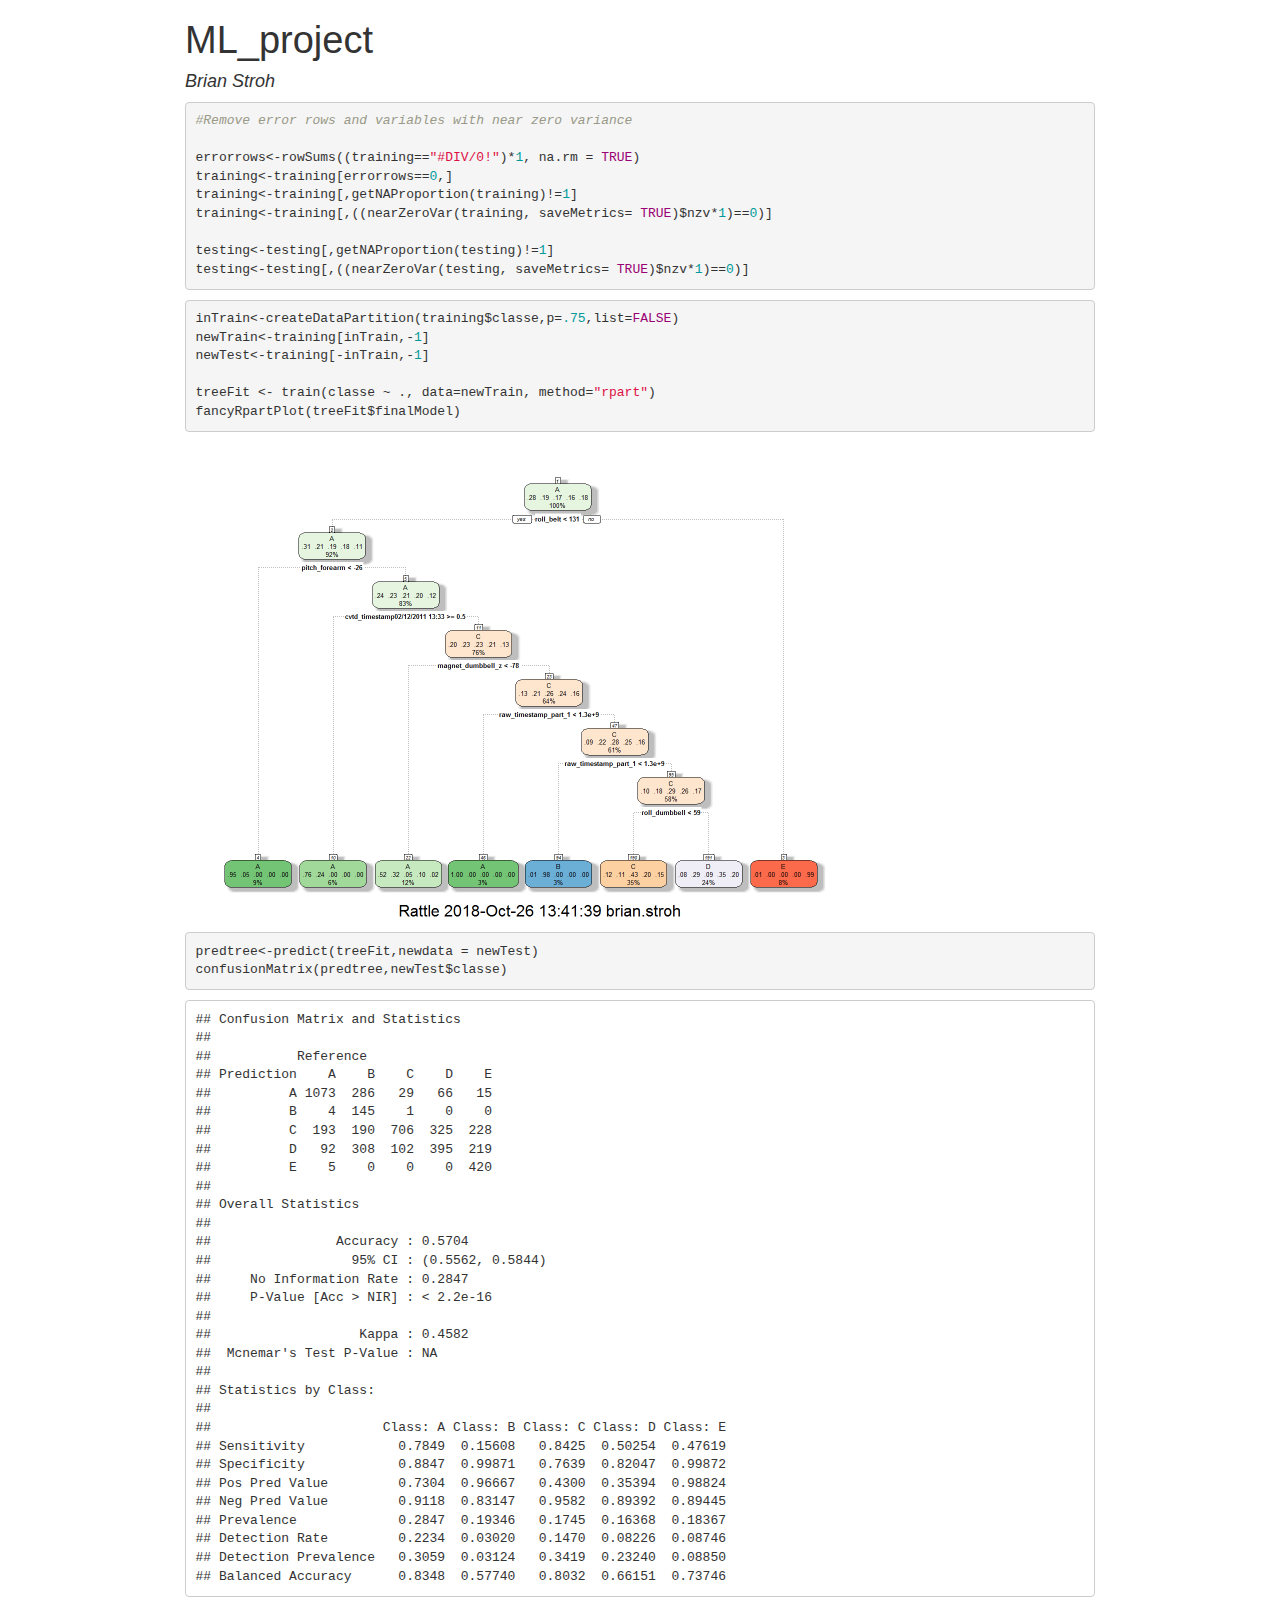
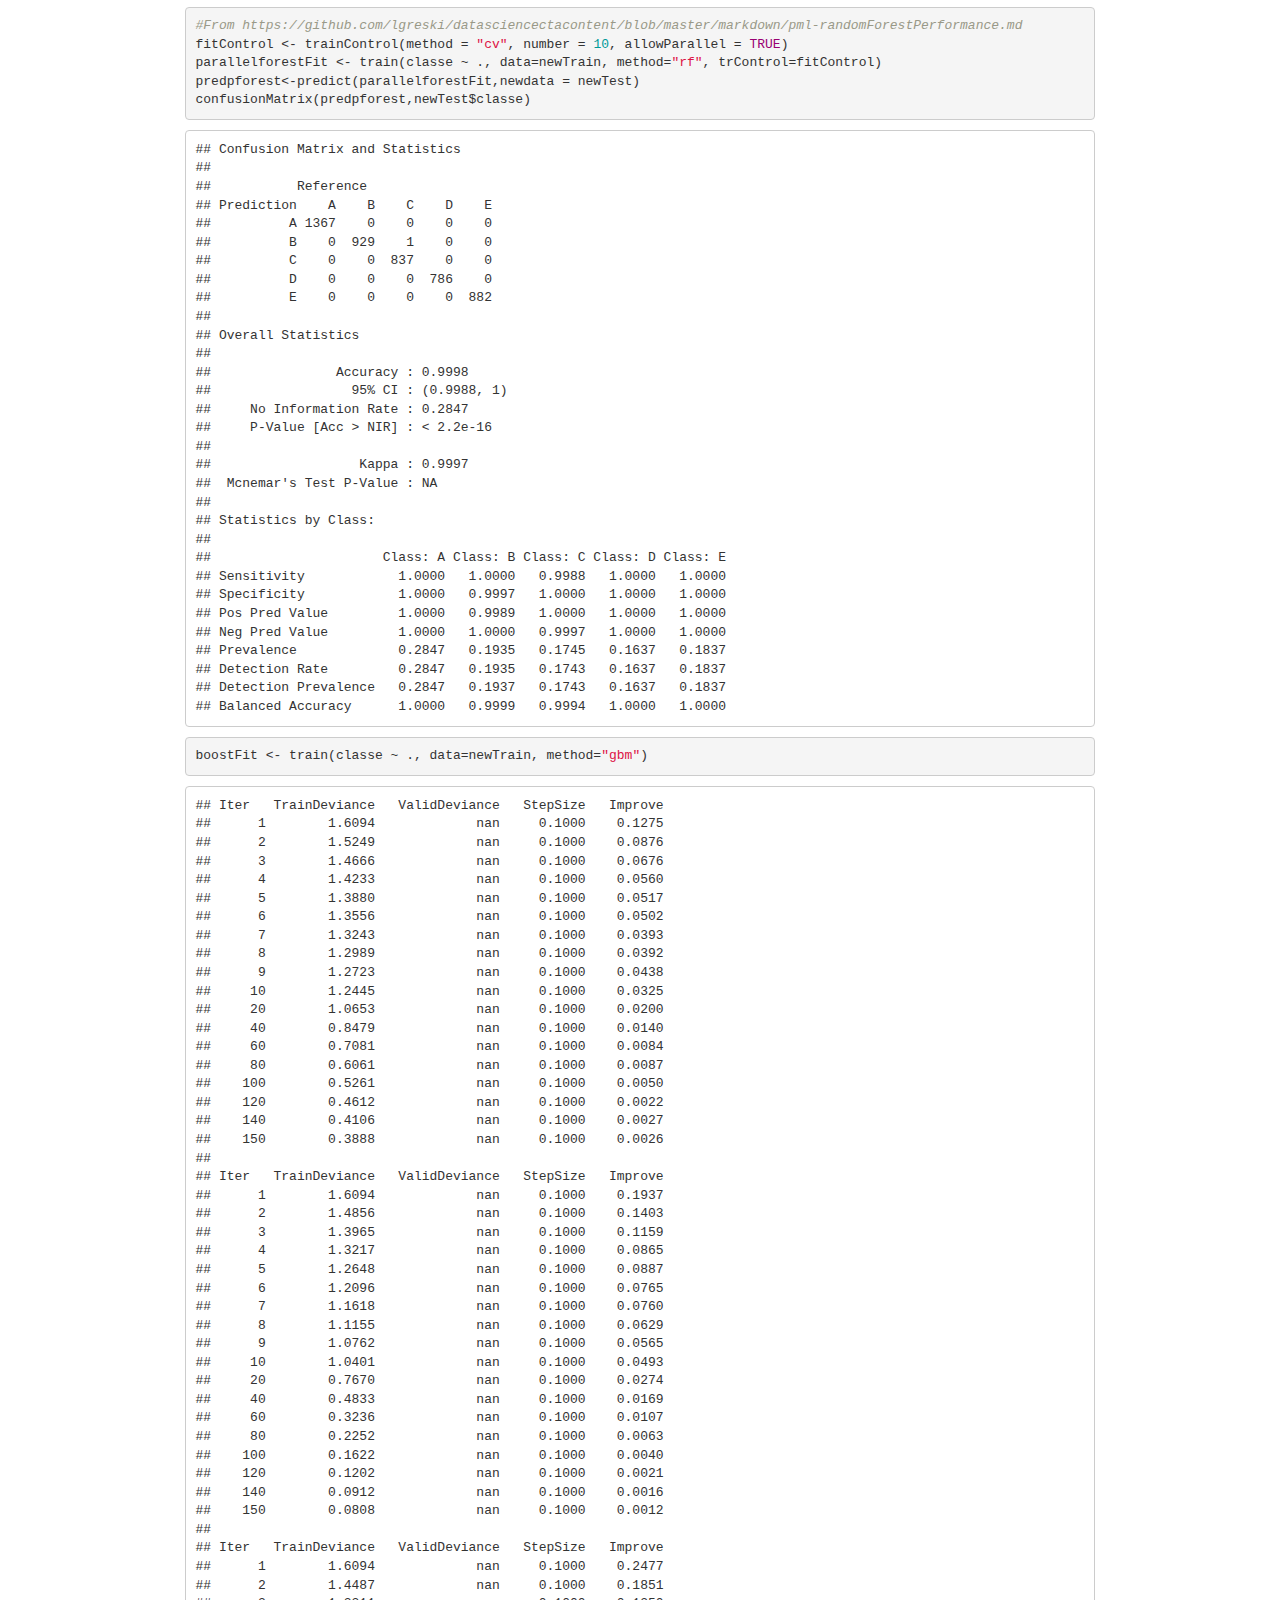
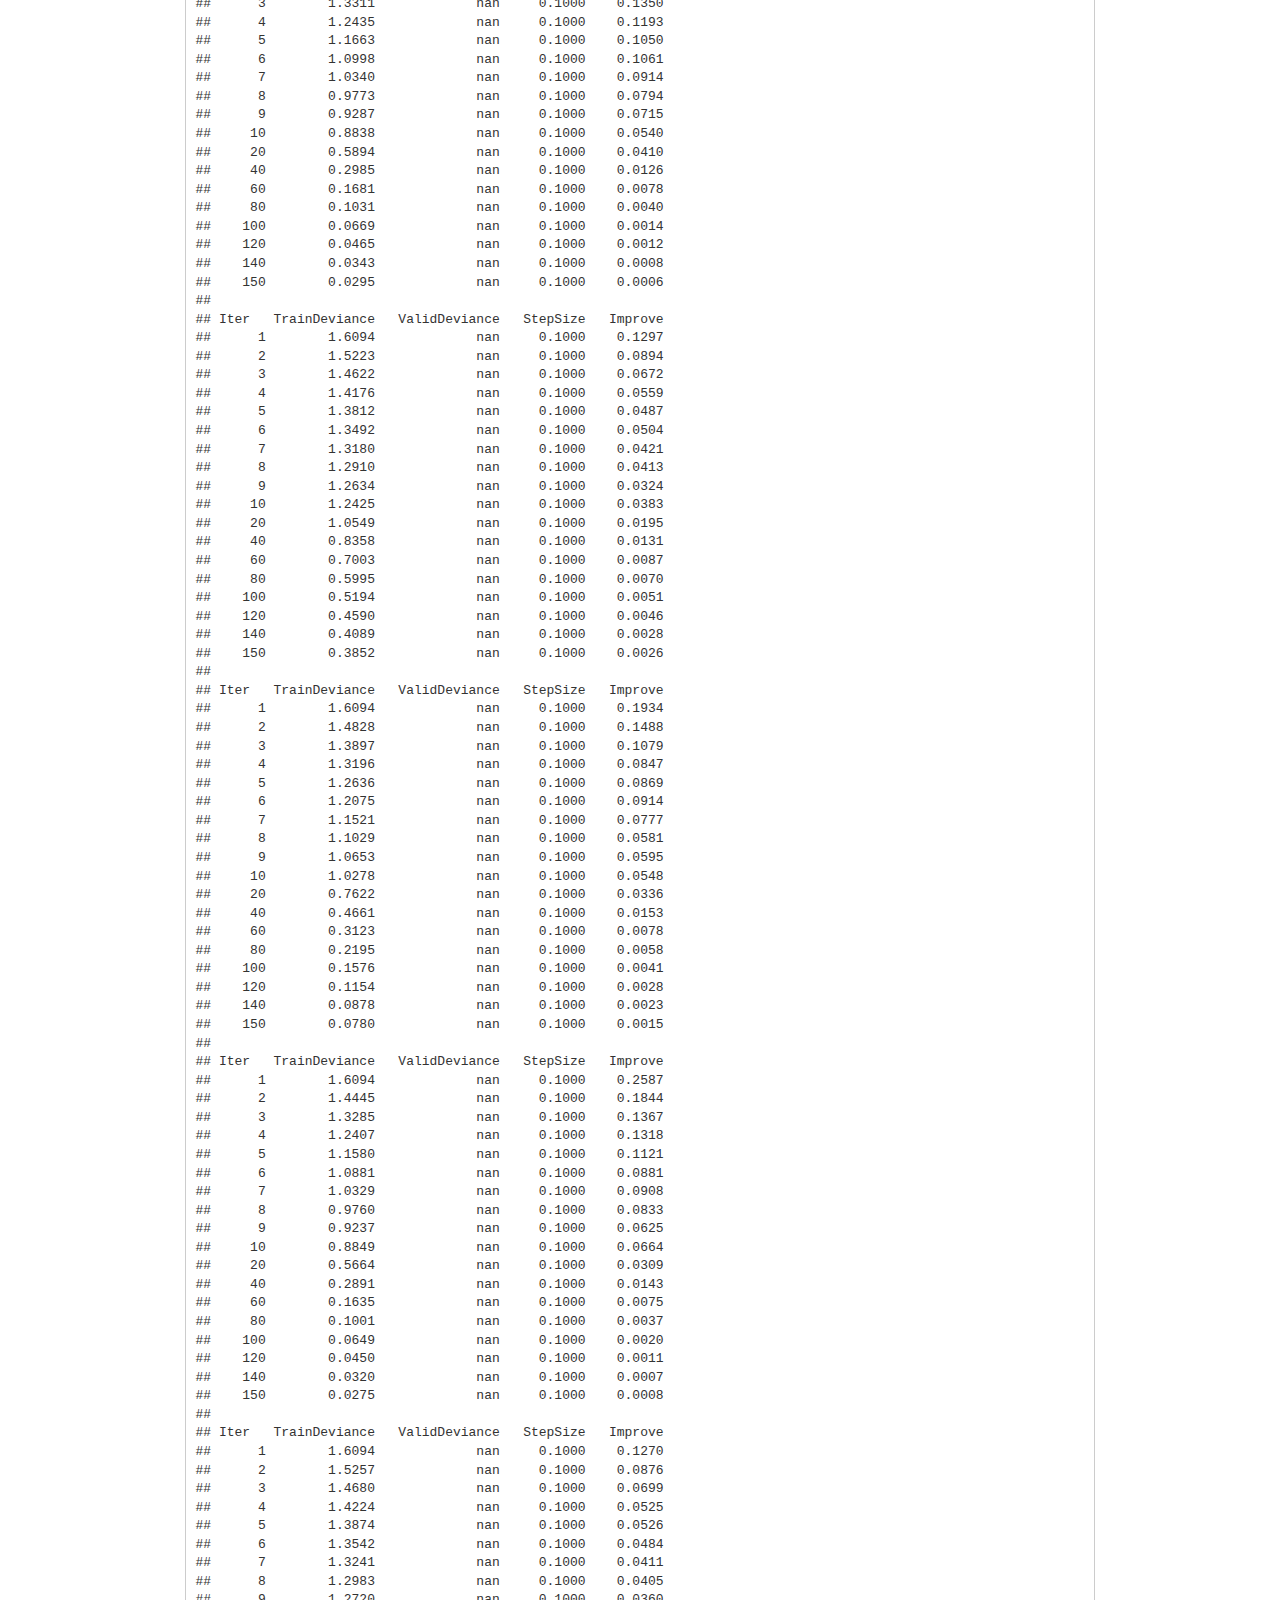
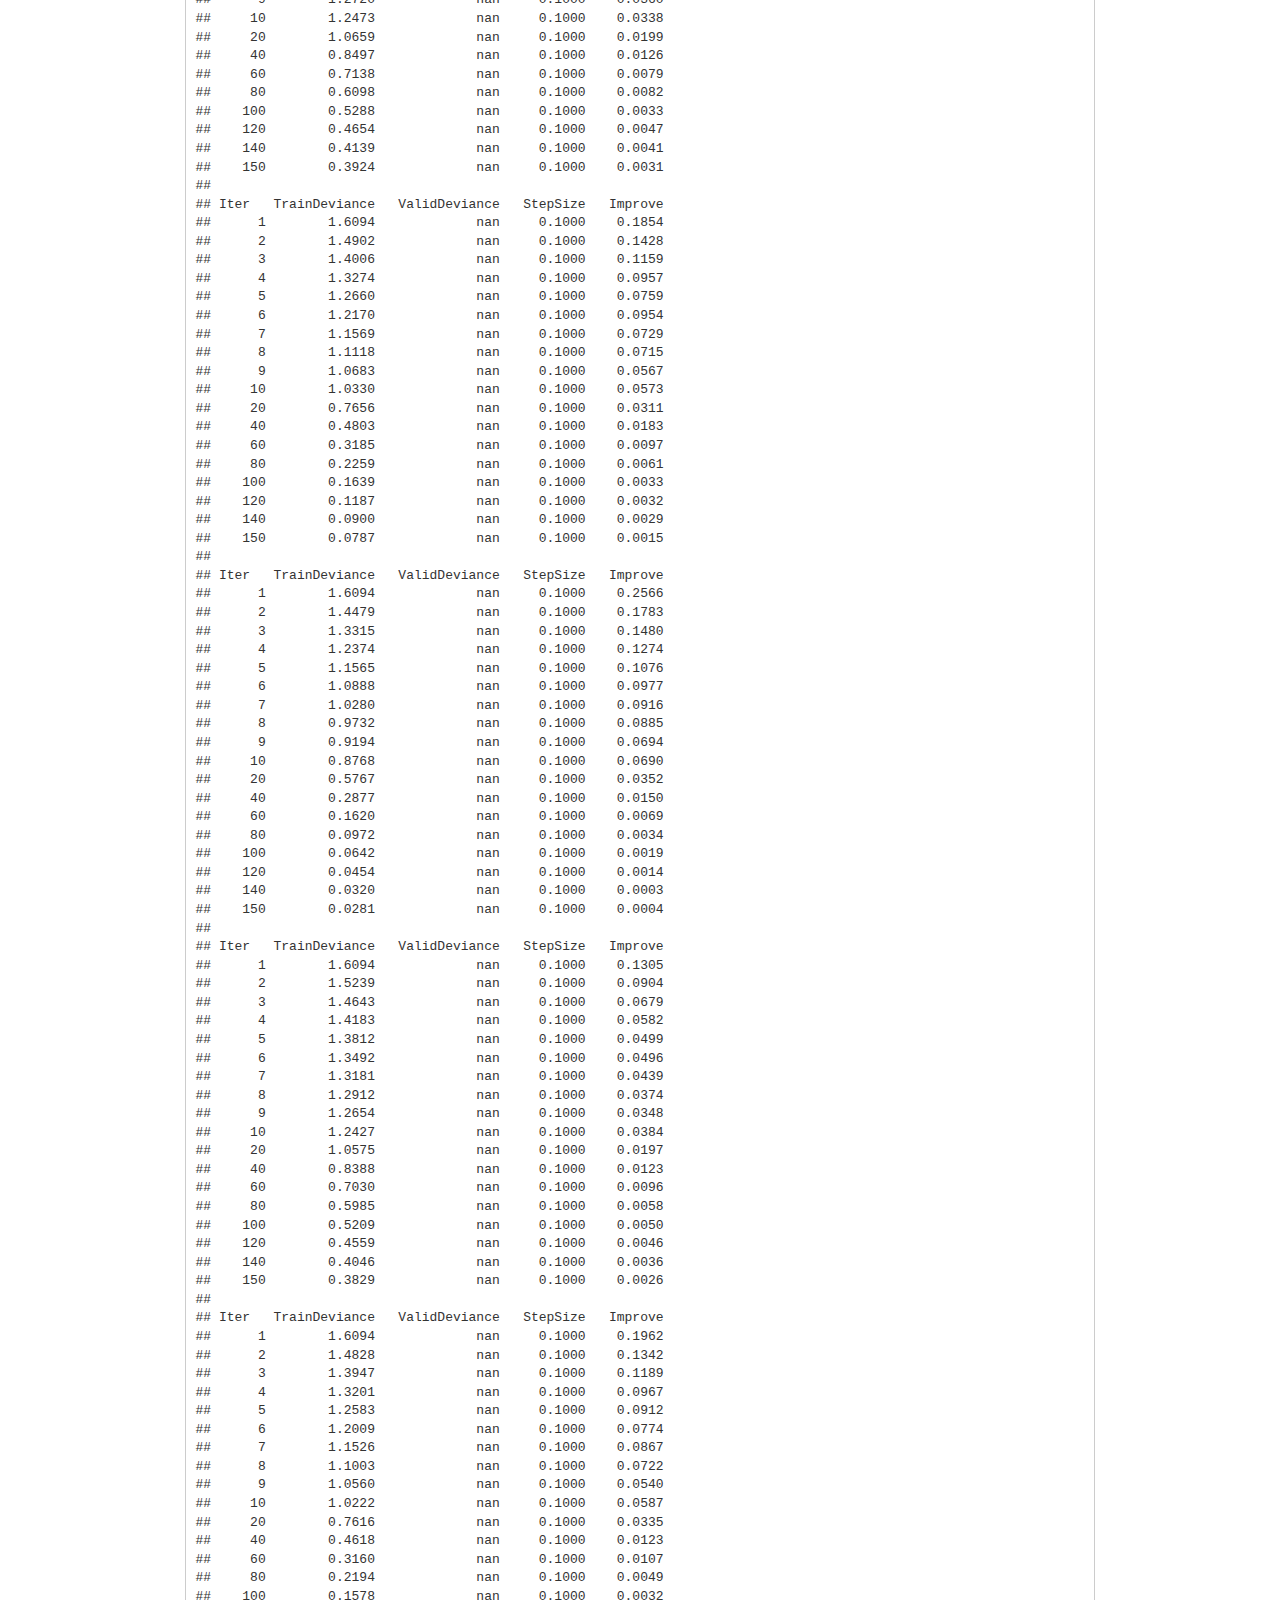
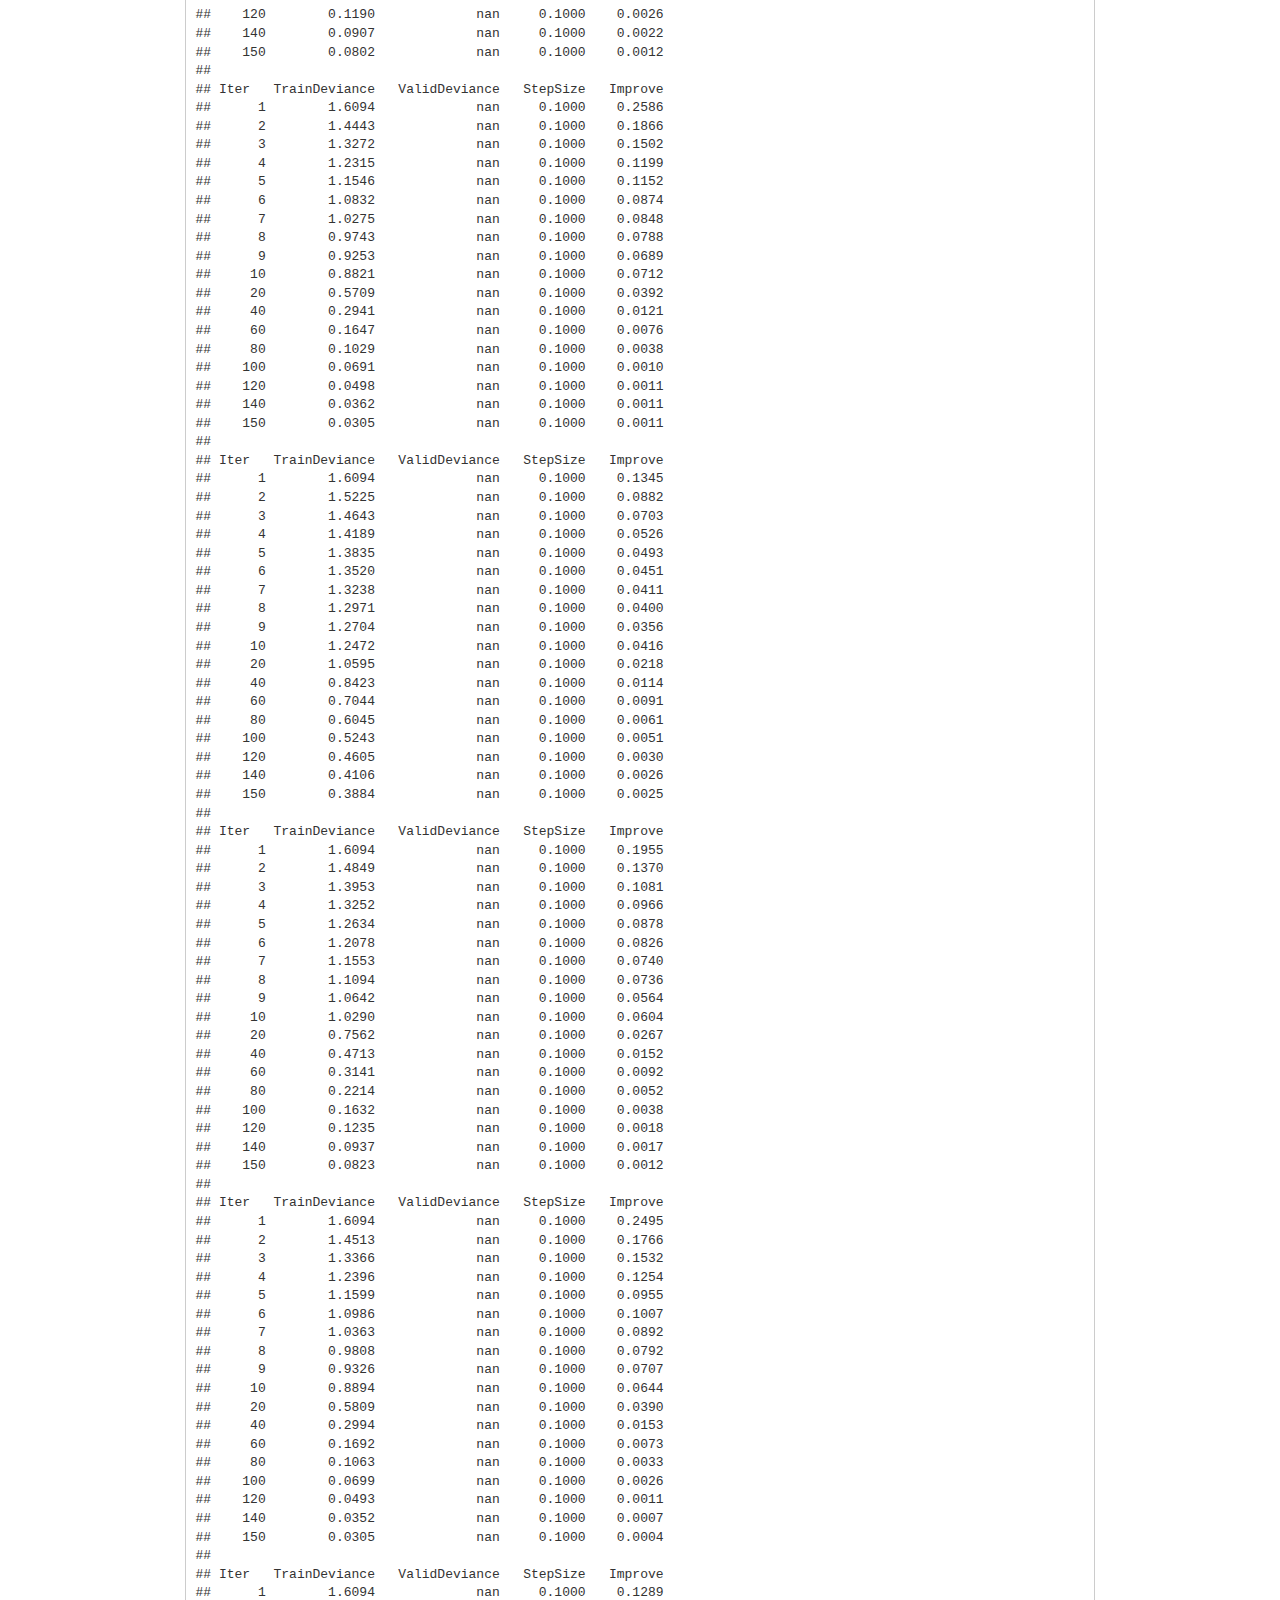
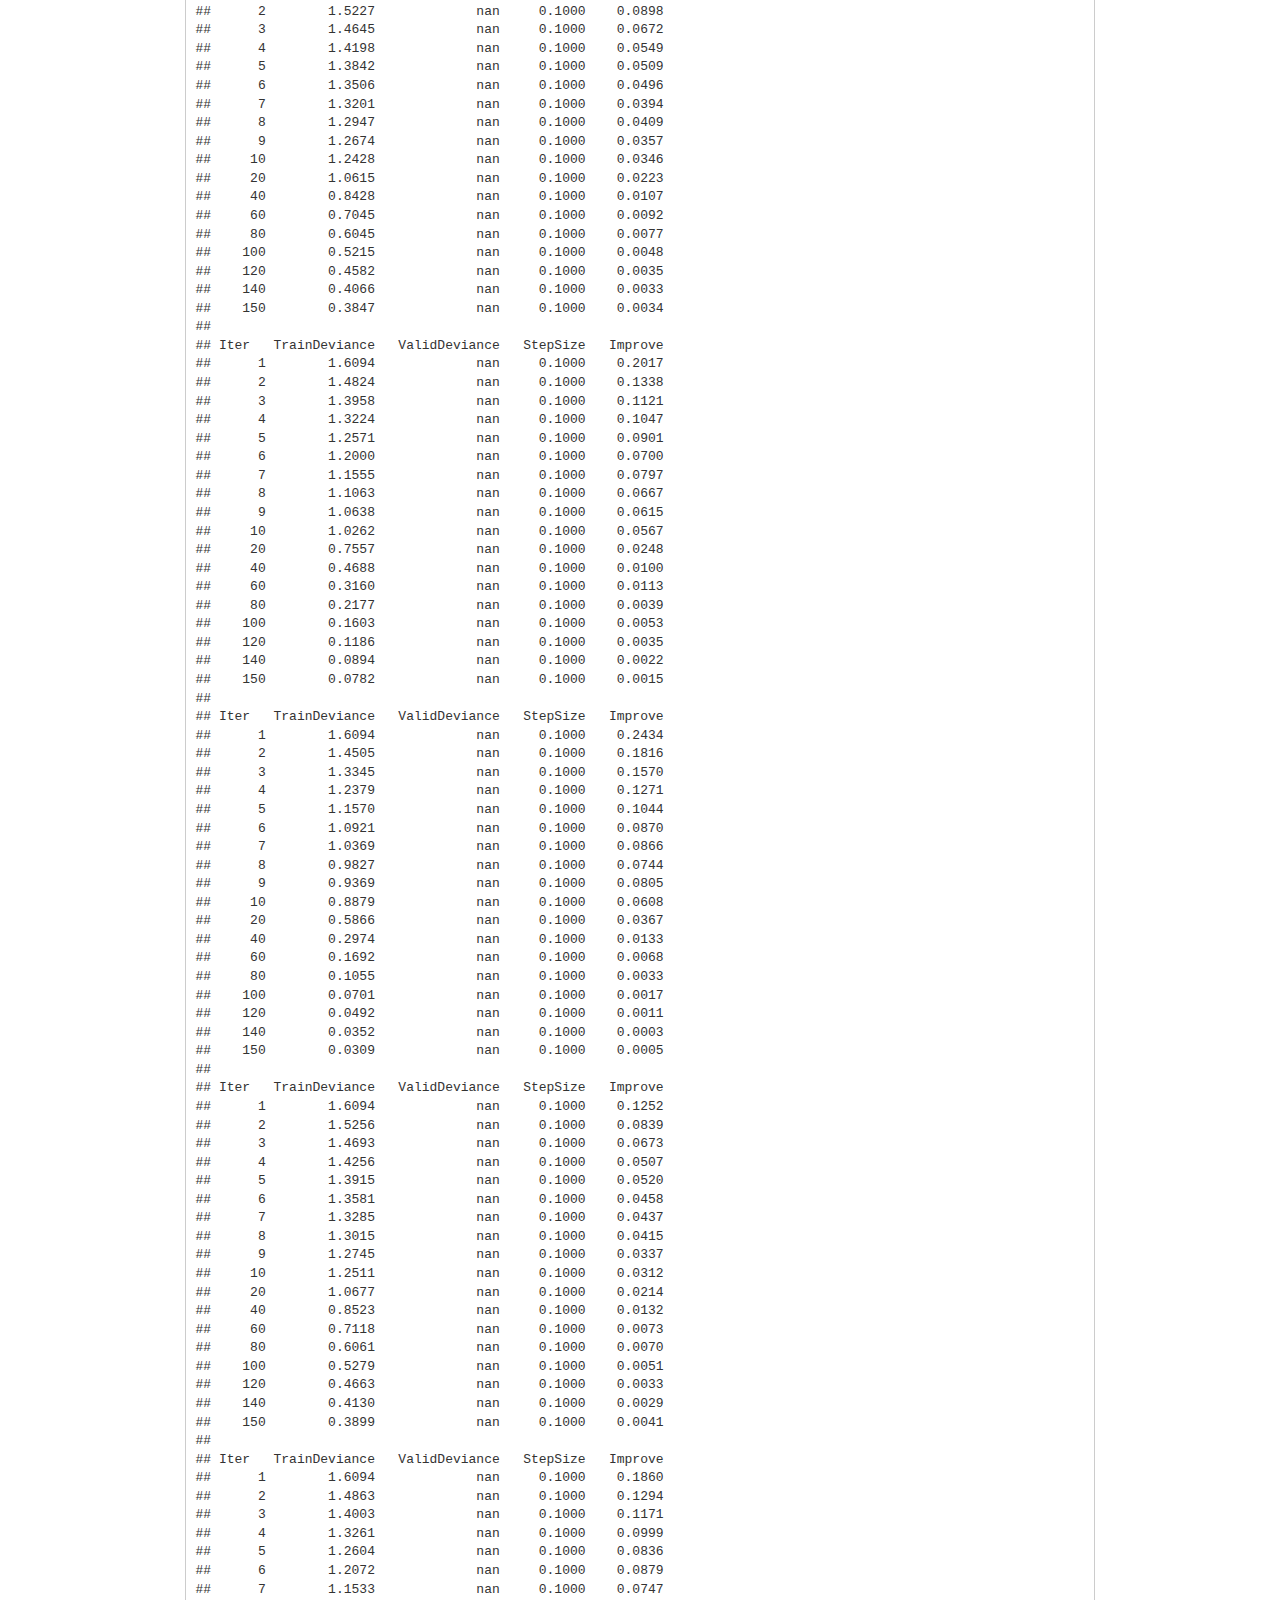
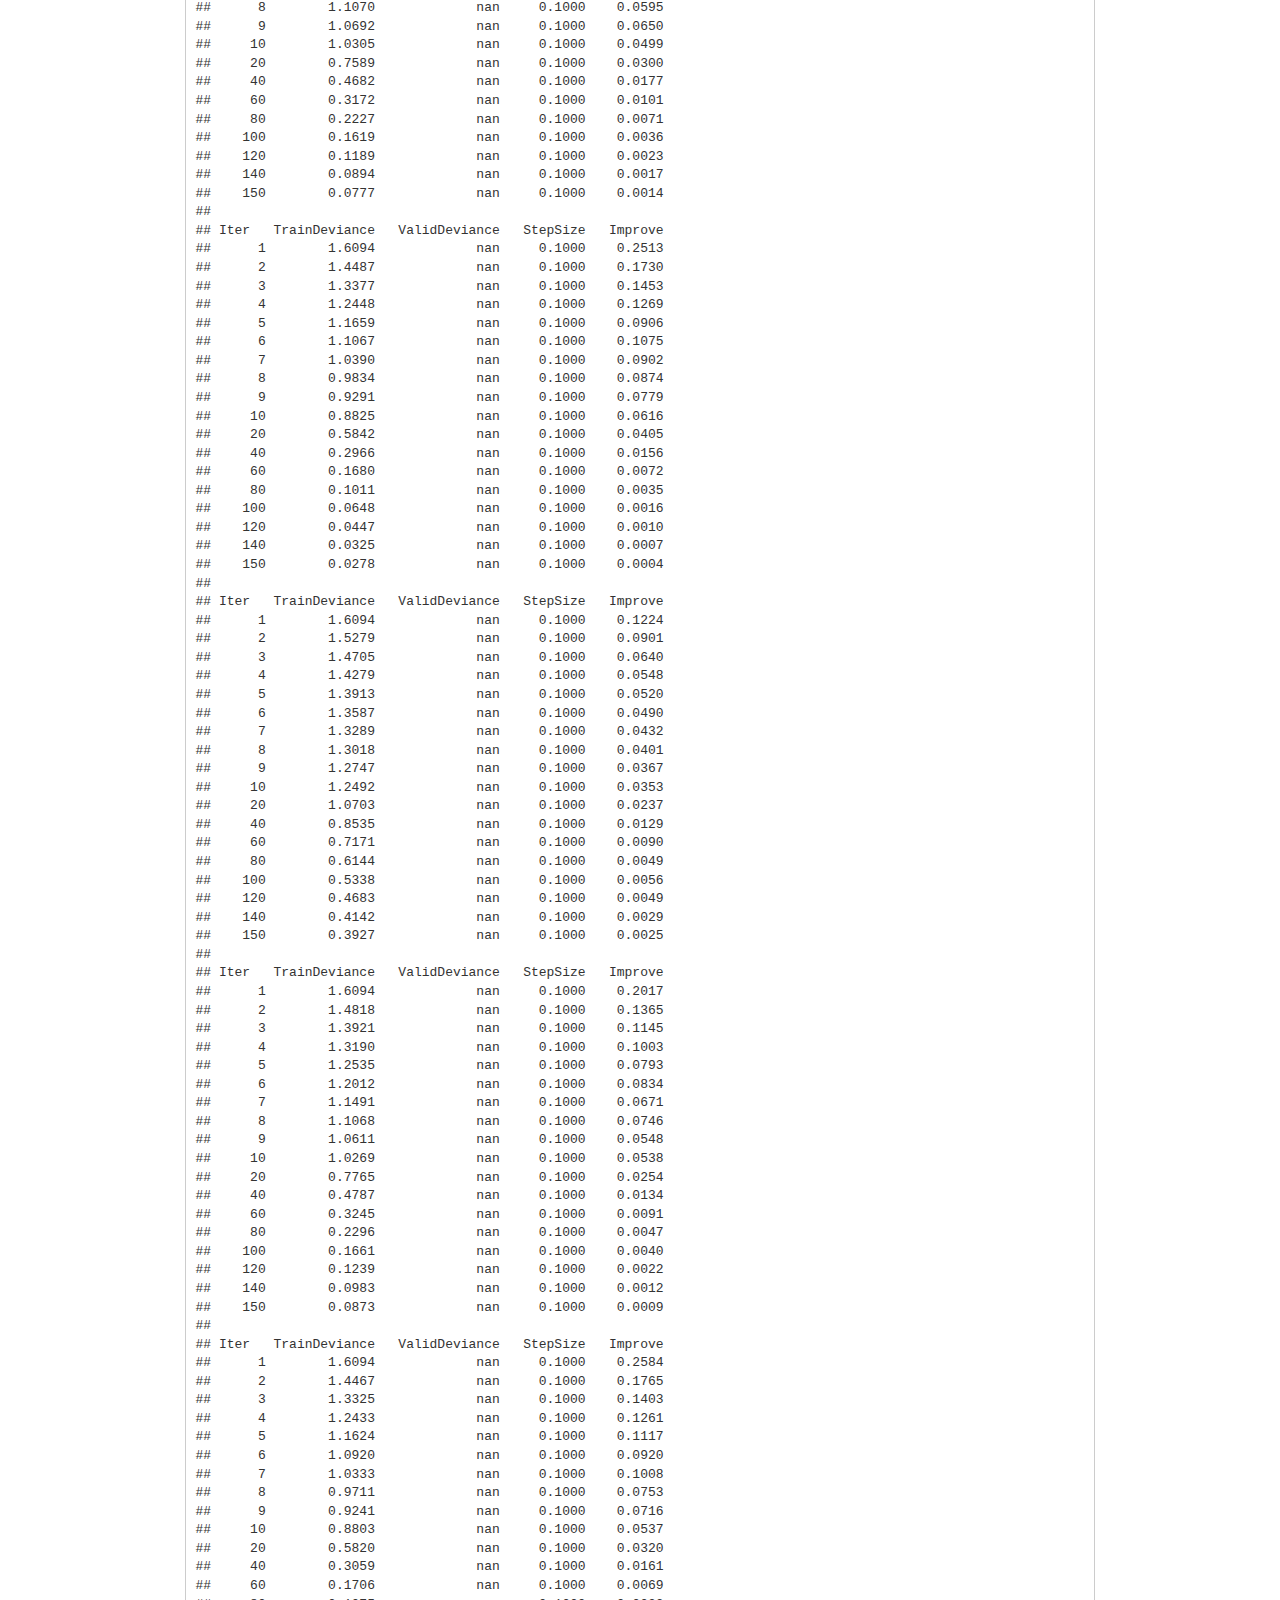
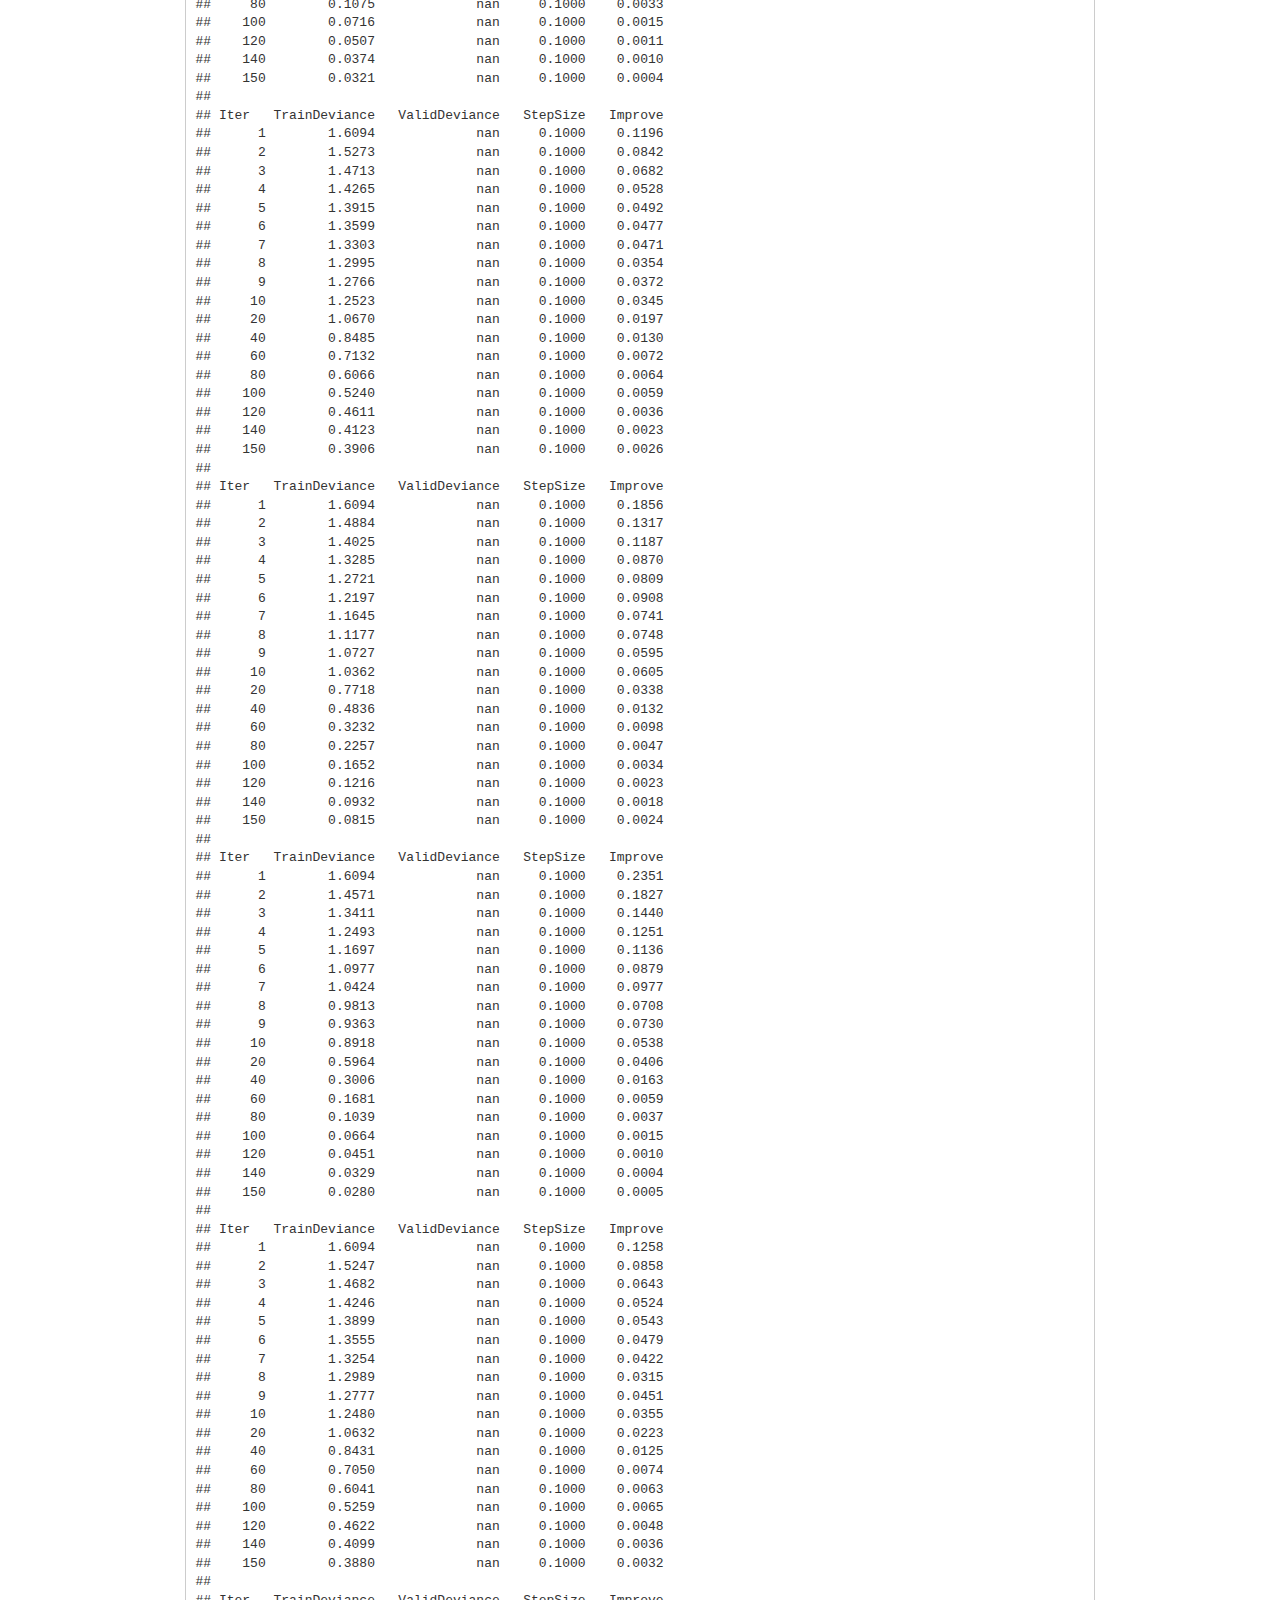
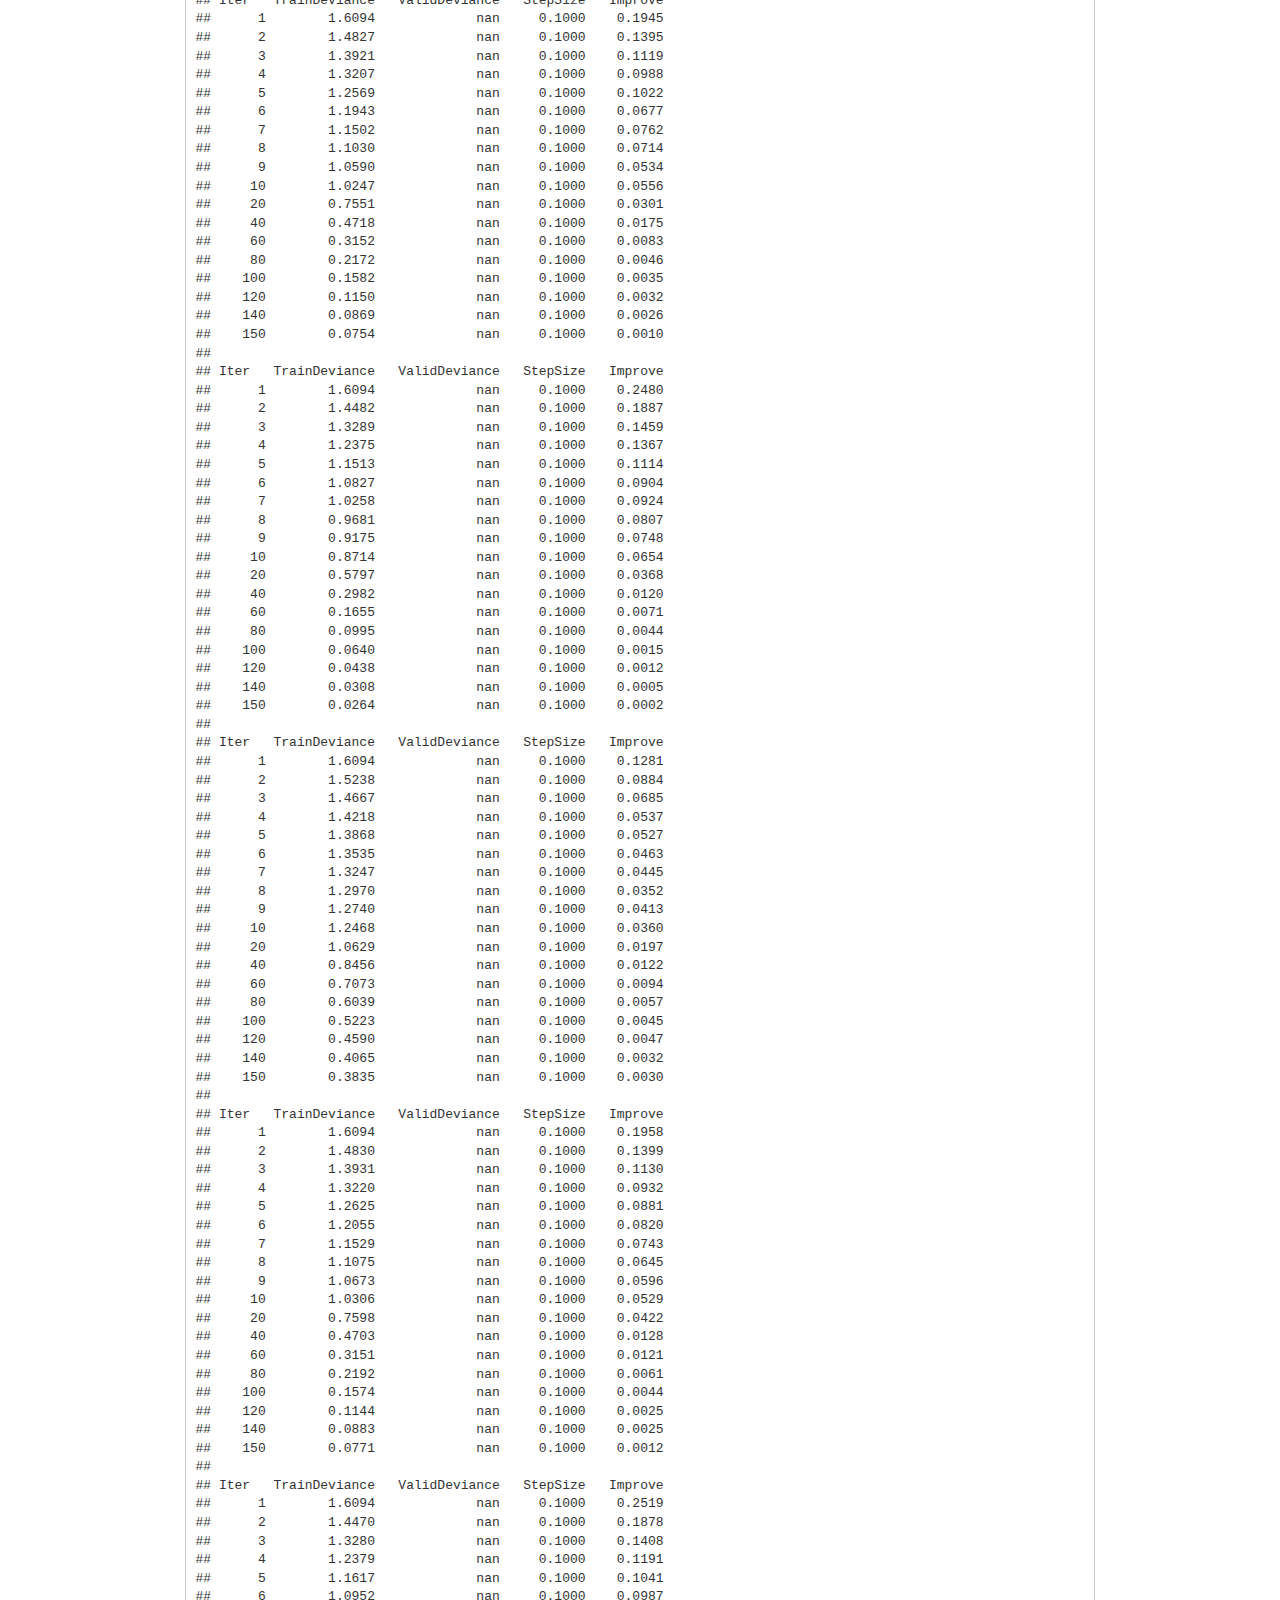
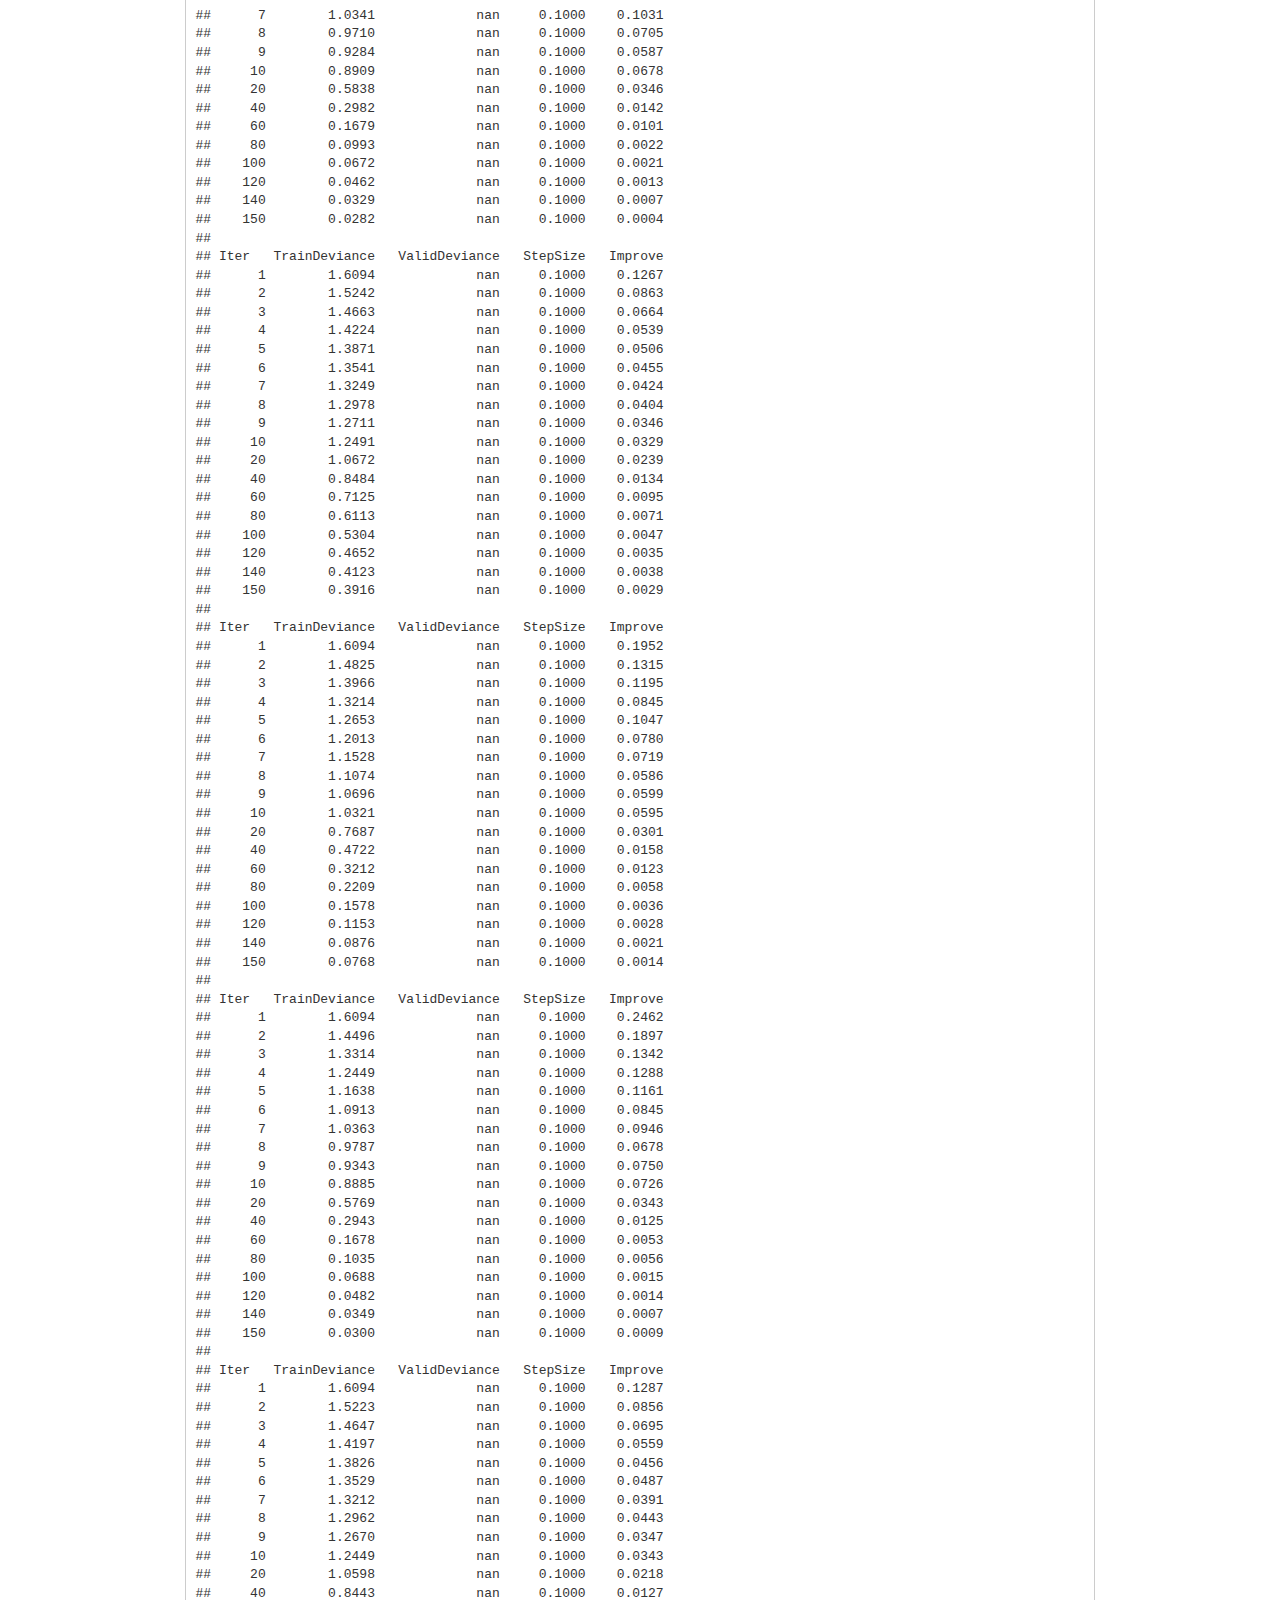
==== 08_PracticalMachineLearning/ML_project/ML_project.html @ 8aec9a4e "Almost Done" ====
<!DOCTYPE html>

<html xmlns="http://www.w3.org/1999/xhtml">

<head>

<meta charset="utf-8" />
<meta http-equiv="Content-Type" content="text/html; charset=utf-8" />
<meta name="generator" content="pandoc" />


<meta name="author" content="Brian Stroh" />


<title>ML_project</title>

<script src="[data-uri]"></script>
<meta name="viewport" content="width=device-width, initial-scale=1" />
<link href="data:text/css;charset=utf-8,html%7Bfont%2Dfamily%3Asans%2Dserif%3B%2Dwebkit%2Dtext%2Dsize%2Dadjust%3A100%25%3B%2Dms%2Dtext%2Dsize%2Dadjust%3A100%25%7Dbody%7Bmargin%3A0%7Darticle%2Caside%2Cdetails%2Cfigcaption%2Cfigure%2Cfooter%2Cheader%2Chgroup%2Cmain%2Cmenu%2Cnav%2Csection%2Csummary%7Bdisplay%3Ablock%7Daudio%2Ccanvas%2Cprogress%2Cvideo%7Bdisplay%3Ainline%2Dblock%3Bvertical%2Dalign%3Abaseline%7Daudio%3Anot%28%5Bcontrols%5D%29%7Bdisplay%3Anone%3Bheight%3A0%7D%5Bhidden%5D%2Ctemplate%7Bdisplay%3Anone%7Da%7Bbackground%2Dcolor%3Atransparent%7Da%3Aactive%2Ca%3Ahover%7Boutline%3A0%7Dabbr%5Btitle%5D%7Bborder%2Dbottom%3A1px%20dotted%7Db%2Cstrong%7Bfont%2Dweight%3A700%7Ddfn%7Bfont%2Dstyle%3Aitalic%7Dh1%7Bmargin%3A%2E67em%200%3Bfont%2Dsize%3A2em%7Dmark%7Bcolor%3A%23000%3Bbackground%3A%23ff0%7Dsmall%7Bfont%2Dsize%3A80%25%7Dsub%2Csup%7Bposition%3Arelative%3Bfont%2Dsize%3A75%25%3Bline%2Dheight%3A0%3Bvertical%2Dalign%3Abaseline%7Dsup%7Btop%3A%2D%2E5em%7Dsub%7Bbottom%3A%2D%2E25em%7Dimg%7Bborder%3A0%7Dsvg%3Anot%28%3Aroot%29%7Boverflow%3Ahidden%7Dfigure%7Bmargin%3A1em%2040px%7Dhr%7Bheight%3A0%3B%2Dwebkit%2Dbox%2Dsizing%3Acontent%2Dbox%3B%2Dmoz%2Dbox%2Dsizing%3Acontent%2Dbox%3Bbox%2Dsizing%3Acontent%2Dbox%7Dpre%7Boverflow%3Aauto%7Dcode%2Ckbd%2Cpre%2Csamp%7Bfont%2Dfamily%3Amonospace%2Cmonospace%3Bfont%2Dsize%3A1em%7Dbutton%2Cinput%2Coptgroup%2Cselect%2Ctextarea%7Bmargin%3A0%3Bfont%3Ainherit%3Bcolor%3Ainherit%7Dbutton%7Boverflow%3Avisible%7Dbutton%2Cselect%7Btext%2Dtransform%3Anone%7Dbutton%2Chtml%20input%5Btype%3Dbutton%5D%2Cinput%5Btype%3Dreset%5D%2Cinput%5Btype%3Dsubmit%5D%7B%2Dwebkit%2Dappearance%3Abutton%3Bcursor%3Apointer%7Dbutton%5Bdisabled%5D%2Chtml%20input%5Bdisabled%5D%7Bcursor%3Adefault%7Dbutton%3A%3A%2Dmoz%2Dfocus%2Dinner%2Cinput%3A%3A%2Dmoz%2Dfocus%2Dinner%7Bpadding%3A0%3Bborder%3A0%7Dinput%7Bline%2Dheight%3Anormal%7Dinput%5Btype%3Dcheckbox%5D%2Cinput%5Btype%3Dradio%5D%7B%2Dwebkit%2Dbox%2Dsizing%3Aborder%2Dbox%3B%2Dmoz%2Dbox%2Dsizing%3Aborder%2Dbox%3Bbox%2Dsizing%3Aborder%2Dbox%3Bpadding%3A0%7Dinput%5Btype%3Dnumber%5D%3A%3A%2Dwebkit%2Dinner%2Dspin%2Dbutton%2Cinput%5Btype%3Dnumber%5D%3A%3A%2Dwebkit%2Douter%2Dspin%2Dbutton%7Bheight%3Aauto%7Dinput%5Btype%3Dsearch%5D%7B%2Dwebkit%2Dbox%2Dsizing%3Acontent%2Dbox%3B%2Dmoz%2Dbox%2Dsizing%3Acontent%2Dbox%3Bbox%2Dsizing%3Acontent%2Dbox%3B%2Dwebkit%2Dappearance%3Atextfield%7Dinput%5Btype%3Dsearch%5D%3A%3A%2Dwebkit%2Dsearch%2Dcancel%2Dbutton%2Cinput%5Btype%3Dsearch%5D%3A%3A%2Dwebkit%2Dsearch%2Ddecoration%7B%2Dwebkit%2Dappearance%3Anone%7Dfieldset%7Bpadding%3A%2E35em%20%2E625em%20%2E75em%3Bmargin%3A0%202px%3Bborder%3A1px%20solid%20silver%7Dlegend%7Bpadding%3A0%3Bborder%3A0%7Dtextarea%7Boverflow%3Aauto%7Doptgroup%7Bfont%2Dweight%3A700%7Dtable%7Bborder%2Dspacing%3A0%3Bborder%2Dcollapse%3Acollapse%7Dtd%2Cth%7Bpadding%3A0%7D%40media%20print%7B%2A%2C%3Aafter%2C%3Abefore%7Bcolor%3A%23000%21important%3Btext%2Dshadow%3Anone%21important%3Bbackground%3A0%200%21important%3B%2Dwebkit%2Dbox%2Dshadow%3Anone%21important%3Bbox%2Dshadow%3Anone%21important%7Da%2Ca%3Avisited%7Btext%2Ddecoration%3Aunderline%7Da%5Bhref%5D%3Aafter%7Bcontent%3A%22%20%28%22%20attr%28href%29%20%22%29%22%7Dabbr%5Btitle%5D%3Aafter%7Bcontent%3A%22%20%28%22%20attr%28title%29%20%22%29%22%7Da%5Bhref%5E%3D%22javascript%3A%22%5D%3Aafter%2Ca%5Bhref%5E%3D%22%23%22%5D%3Aafter%7Bcontent%3A%22%22%7Dblockquote%2Cpre%7Bborder%3A1px%20solid%20%23999%3Bpage%2Dbreak%2Dinside%3Aavoid%7Dthead%7Bdisplay%3Atable%2Dheader%2Dgroup%7Dimg%2Ctr%7Bpage%2Dbreak%2Dinside%3Aavoid%7Dimg%7Bmax%2Dwidth%3A100%25%21important%7Dh2%2Ch3%2Cp%7Borphans%3A3%3Bwidows%3A3%7Dh2%2Ch3%7Bpage%2Dbreak%2Dafter%3Aavoid%7D%2Enavbar%7Bdisplay%3Anone%7D%2Ebtn%3E%2Ecaret%2C%2Edropup%3E%2Ebtn%3E%2Ecaret%7Bborder%2Dtop%2Dcolor%3A%23000%21important%7D%2Elabel%7Bborder%3A1px%20solid%20%23000%7D%2Etable%7Bborder%2Dcollapse%3Acollapse%21important%7D%2Etable%20td%2C%2Etable%20th%7Bbackground%2Dcolor%3A%23fff%21important%7D%2Etable%2Dbordered%20td%2C%2Etable%2Dbordered%20th%7Bborder%3A1px%20solid%20%23ddd%21important%7D%7D%40font%2Dface%7Bfont%2Dfamily%3A%27Glyphicons%20Halflings%27%3Bsrc%3Aurl%28data%3Aapplication%2Fvnd%2Ems%2Dfontobject%3Bbase64%2Cn04AAEFNAAACAAIABAAAAAAABQAAAAAAAAABAJABAAAEAExQAAAAAAAAAAIAAAAAAAAAAAEAAAAAAAAAJxJ%[base64]%2FSEdmjKHUbyow8ATBE40IvWA3vTu8LiABDQ%2BpexwUMcm1SMnNryctQSiI1K5ZnbOlXKmnVV5YvRe6RnNMFNCOs1KNVpn6yZhCJkRtVRNzEufeIq7HgSrcx4S8h%2Fv4vnrrKc6oCNxmSk2uKlZQHBii6iKFoH0746ThvkO1kJHlxjrkxs%2BLWORaDQBEtiYJIR5IB9Bi1UyL4Rmr0BNigNkMzlKQmnofBHviqVzUxwdMb3NdCn69hy%2BpRYVKGVS%2F1tnsqv4LL7wCCPZZAZPT4aCShHjHJVNuXbmMrY5LeQaGnvAkXlVrJgKRAUdFjrWEah9XebPeQMj7KS7DIBAFt8ycgC5PLGUOHSE3ErGZCiViNLL5ZARfywnCoZaKQCu6NuFX42AEeKtKUGnr%2FCm2Cy8tpFhBPMW5Fxi4Qm4TkDWh4IWFDClhU2hRWosUWqcKLlgyXB%2BlSHaWaHiWlBAR8SeSgSPCQxdVQgzUixWKSTrIQEbU94viDctkvX%2BVSjJuUmV8L4CXShI11esnp0pjWNZIyxKHS4wVQ2ime1P4RnhvGw0aDN1OLAXGERsB7buFpFGGBAre4QEQR0HOIO5oYH305G%2BKspT%2FFupEGGafCCwxSe6ZUa%2B073rXHnNdVXE6eWvibUS27XtRzkH838mYLMBmYysZTM0EM3A1fbpCBYFccN1B%2FEnCYu%2FTgCGmr7bMh8GfYL%2BBfcLvB0gRagC09w9elfldaIy%2FhNCBLRgBgtCC7jAF63wLSMAfbfAlEggYU0bUA7ACCJmTDpEmJtI78w4%2FBO7dN7JR7J7ZvbYaUbaILSQsRBiF3HGk5fEg6p9unwLvn98r%2BvnsV%2B372uf1xBLq4qU%2F45fTuqaAP%2BpssmCCCTF0mhEow8ZXZOS8D7Q85JsxZ%2BAzok7B7O%2Ff6J8AzYBySZQB%2FQHYUSA%2BEeQhEWiS6AIQzgcsDiER4MjgMBAWDV4AgQ3g1eBgIdweCQmCjJEMkJ%2BPKRWyFHHmg1Wi%2F6xzUgA0LREoKJChwnQa9B%2B5RQZRB3IlBlkAnxyQNaANwHMowzlYSMCBgnbpzvqpl0iTJNCQidDI9ZrSYNIRBhHtUa5YHMHxyGEik9hDE0AKj72AbTCaxtHPUaKZdAZSnQTyjGqGLsmBStCejApUhg4uBMU6mATujEl%2BKdDPbI6Ag4vLr%2BhjY6lbjBeoLKnZl0UZgRX8gTySOeynZVz1wOq7e1hFGYIq%2BMhrGxDLak0PrwYzSXtcuyhXEhwOYofiW%2BEcI%2Fjw8P6IY6ed%2BetAbuqKp5QIapT77LnAe505lMuqL79a0ut4rWexzFttsOsLDy7zvtQzcq3U1qabe7tB0wHWVXji%2BzDbo8x8HyIRUbXnwUcklFv51fvTymiV%2BMXLSmGH9d9%2BaXpD5X6lao41anWGig7IwIdnoBY2ht%2FpO9mClLo4NdXHAsefqWUKlXJkbqPOFhMoR4aiA1BXqhRNbB2Xwi%2B7u%2FjpAoOpKJ0UX24EsrzMfHXViakCNcKjBxuQX8BO0ZqjJ3xXzf%2B61t2VXOSgJ8xu65QKgtN6FibPmPYsXbJRHHqbgATcSZxBqGiDiU4NNNsYBsKD0MIP%2FOfKnlk%2FLkaid%[base64]%2FgFtuW0wR4cgd%2BZKesSV7QkNE2kw6AV4hoIuC02LGmTomyf8PiO6CZzOTLTPQ%2BHW06H%2Btx%2BbQ8LmDYg1pTFrp2oJXgkZTyeRJZM0C8aE2LpFrNVDuhARsN543%2FFV6klQ6Tv1OoZGXLv0igKrl%2FCmJxRmX7JJbJ998VSIPQRyDBICzl4JJlYHbdql30NvYcOuZ7a10uWRrgoieOdgIm4rlq6vNOQBuqESLbXG5lzdJGHw2m0sDYmODXbYGTfSTGRKpssTO95fothJCjUGQgEL4yKoGAF%2F0SrpUDNn8CBgBcSDQByAeNkCXp4S4Ro2Xh4OeaGRgR66PVOsU8bc6TR5%[base64]%2F1SgRCJ1dk4UdBT7OoyuNgLs0oCd8RnrEIb6QdMxT2QjD4zMrJkfgx5aDMcA4orsTtKCqWb%2FVeyceqa5OGSmB28YwH4rFbkQaLoUN8OQQYnD3w2eXpI4ScQfbCUZiJ4yMOIKLyyTc7BQ4uXUw6Ee6%2FxM%2B4Y67ngNBknxIPwuppgIhFcwJyr6EIj%2BLzNj%2FmfR2vhhRlx0BILZoAYruF0caWQ7YxO66UmeguDREAFHYuC7HJviRgVO6ruJH59h%2FC%2FPkgSle8xNzZJULLWq9JMDTE2fjGE146a1Us6PZDGYle6ldWRqn%2FpdpgHKNGrGIdkRK%2BKPETT9nKT6kLyDI8xd9A1FgWmXWRAIHwZ37WyZHOVyCadJEmMVz0MadMjDrPho%2BEIochkVC2xgGiwwsQ6DMv2P7UXqT4x7CdcYGId2BJQQa85EQKmCmwcRejQ9Bm4oATENFPkxPXILHpMPUyWTI5rjNOsIlmEeMbcOCEqInpXACYQ9DDxmFo9vcmsDblcMtg4tqBerNngkIKaFJmrQAPnq1dEzsMXcwjcHdfdCibcAxxA%2Bq%2Fj9m3LM%2FO7WJka4tSidVCjsvo2lQ%2F2ewyoYyXwAYyr2PlRoR5MpgVmSUIrM3PQxXPbgjBOaDQFIyFMJvx3Pc5RSYj12ySVF9fwFPQu2e2KWVoL9q3Ayv3IzpGHUdvdPdrNUdicjsTQ2ISy7QU3DrEytIjvbzJnAkmANXjAFERA0MUoPF3%2F5KFmW14bBNOhwircYgMqoDpUMcDtCmBE82QM2YtdjVLB4kBuKho%2FbcwQdeboqfQartuU3CsCf%2BcXkgYAqp%2F0Ee3RorAZt0AvvOCSI4JICIlGlsV0bsSid%2FNIEALAAzb6HAgyWHBps6xAOwkJIGcB82CxRQq4sJf3FzA70A%2BTRqcqjEMETCoez3mkPcpnoALs0ugJY8kQwrC%[base64]%2FWDHA60cYFaI%2FPjpzquUqdaYGcIq%2BmLez3WLFFCtNBN2QJcrlcoELgiPku5R5dSlJFaCEqEZle1AQzAKC%2B1SotMcBNyQUFuRHRF6OlimSBgjZeTBCwLyc6A%2BP%2FoFRchXTz5ADknYJHxzrJ5pGuIKRQISU6WyKTBBjD8WozmVYWIsto1AS5rxzKlvJu4E%2FvwOiKxRtCWsDM%2BeTHUrmwrCK5BIfMzGkD%2B0Fk5LzBs0jMYXktNDblB06LMNJ09U8pzSLmo14MS0OMjcdrZ31pyQqxJJpRImlSvfYAK8inkYU52QY2FPEVsjoWewpwhRp5yAuNpkqhdb7ku9Seefl2D0B8SMTFD90xi4CSOwwZy9IKkpMtI3FmFUg3%2FkFutpQGNc3pCR7gvC4sgwbupDu3DyEN%2BW6YGLNM21jpB49irxy9BSlHrVDlnihGKHwPrbVFtc%2Bh1rVQKZduxIyojccZIIcOCmhEnC7UkY68WXKQgLi2JCDQkQWJRQuk60hZp0D3rtCTINSeY9Ej2kIKYfGxwOs4j9qMM7fYZiipzgcf7TamnehqdhsiMiCawXnz4xAbyCkLAx5EGbo3Ax1u3dUIKnTxIaxwQTHehPl3V491H0%2BbC5zgpGz7Io%2BmjdhKlPJ01EeMpM7UsRJMi1nGjmJg35i6bQBAAxjO%2FENJubU2mg3ONySEoWklCwdABETcs7ck3jgiuU9pcKKpbgn%2B3YlzV1FzIkB6pmEDOSSyDfPPlQskznctFji0kpgZjW5RZe6x9kYT4KJcXg0bNiCyif%2BpZACCyRMmYsfiKmN9tSO65F0R2OO6ytlEhY5Sj6uRKfFxw0ijJaAx%2Fk3QgnAFSq27%2F2i4GEBA%2BUvTJKK%2F9eISNvG46Em5RZfjTYLdeD8kdXHyrwId%2FDQZUaMCY4gGbke2C8vfjgV%2FY9kkRQOJIn%2FxM9INZSpiBnqX0Q9GlQPpPKAyO5y%2BW5NMPSRdBCUlmuxl40ZfMCnf2Cp044uI9WLFtCi4YVxKjuRCOBWIb4XbIsGdbo4qtMQnNOQz4XDSui7W%2FN6l54qOynCqD3DpWQ%2BmpD7C40D8BZEWGJX3tlAaZBMj1yjvDYKwCJBa201u6nBKE5UE%2B7QSEhCwrXfbRZylAaAkplhBWX50dumrElePyNMRYUrC99UmcSSNgImhFhDI4BXjMtiqkgizUGCrZ8iwFxU6fQ8GEHCFdLewwxYWxgScAYMdMLmcZR6b7rZl95eQVDGVoUKcRMM1ixXQtXNkBETZkVVPg8LoSrdetHzkuM7DjZRHP02tCxA1fmkXKF3VzfN1pc1cv%2F8lbTIkkYpqKM9VOhp65ktYk%2BQ46myFWBapDfyWUCnsnI00QTBQmuFjMZTcd0V2NQ768Fhpby04k2IzNR1wKabuGJqYWwSly6ocMFGTeeI%2BejsWDYgEvr66QgqdcIbFYDNgsm0x9UHY6SCd5%2B7tpsLpKdvhahIDyYmEJQCqMqtCF6UlrE5GXRmbu%[base64]%2FiOmsLtHSWNUWEGk9hScMPShasUA1AcHOtRZlqMeQ0OzYS9vQvYUjOLrzP07BUAFikcJNMi7gIxEw4pL1G54TcmmmoAQ5s7TGWErJZ2Io4yQ0ljRYhL8H5e62oDtLF8aDpnIvZ5R3GWJyAugdiiJW9hQAVTsnCBHhwu7rkBlBX6r3b7ejEY0k5GGeyKv66v%2B6dg7mcJTrWHbtMywbedYqCQ0FPwoytmSWsL8WTtChZCKKzEF7vP6De4x2BJkkniMgSdWhbeBSLtJZR9CTHetK1xb34AYIJ37OegYIoPVbXgJ%2FqDQK%2BbfCtxQRVKQu77WzOoM6SGL7MaZwCGJVk46aImai9fmam%2BWpHG%2B0BtQPWUgZ7RIAlPq6lkECUhZQ2gqWkMYKcYMYaIc4gYCDFHYa2d1nzp3%2BJ1eCBay8IYZ0wQRKGAqvCuZ%2FUgbQPyllosq%2BXtfKIZOzmeJqRazpmmoP%2F76YfkjzV2NlXTDSBYB04SVlNQsFTbGPk1t%2FI4Jktu0XSgifO2ozFOiwd%2F0SssJDn0dn4xqk4GDTTKX73%2FwQyBLdqgJ%2BWx6AQaba3BA9CKEzjtQYIfAsiYamapq80LAamYjinlKXUkxdpIDk0puXUEYzSalfRibAeDAKpNiqQ0FTwoxuGYzRnisyTotdVTclis1LHRQCy%2FqqL8oUaQzWRxilq5Mi0IJGtMY02cGLD69vGjkj3p6pGePKI8bkBv5evq8SjjyU04vJR2cQXQwSJyoinDsUJHCQ50jrFTT7yRdbdYQMB3MYCb6uBzJ9ewhXYPAIZSXfeEQBZZ3GPN3Nbhh%2FwkvAJLXnQMdi5NYYZ5GHE400GS5rXkOZSQsdZgIbzRnF9ueLnsfQ47wHAsirITnTlkCcuWWIUhJSbpM3wWhXNHvt2xUsKKMpdBSbJnBMcihkoDqAd1Zml%2FR4yrzow1Q2A5G%2Bkzo%2FRhRxQS2lCSDRV8LlYLBOOoo1bF4jwJAwKMK1tWLHlu9i0j4Ig8qVm6wE1DxXwAwQwsaBWUg2pOOol2dHxyt6npwJEdLDDVYyRc2D0HbcbLUJQj8gPevQBUBOUHXPrsAPBERICpnYESeu2OHotpXQxRGlCCtLdIsu23MhZVEoJg8Qumj%2FUMMc34IBqTKLDTp76WzL%2FdMjCxK7MjhiGjeYAC%2Fkj%2FjY%2FRde7hpSM1xChrog6yZ7OWTuD56xBJnGFE%2BpT2ElSyCnJcwVzCjkqeNLfMEJqKW0G7OFIp0G%2B9mh50I9o8k1tpCY0xYqFNIALgIfc2me4n1bmJnRZ89oepgLPT0NTMLNZsvSCZAc3TXaNB07vail36%2FdBySis4m9%2FDR8izaLJW6bWCkVgm5T%2Bius3ZXq4xI%2BGnbveLbdRwF2mNtsrE0JjYc1AXknCOrLSu7Te%2Fr4dPYMCl5qtiHNTn%2BTPbh1jCBHH%2BdMJNhwNgs3nT%2BOhQoQ0vYif56BMG6WowAcHR3DjQolxLzyVekHj00PBAaW7IIAF1EF%2BuRIWyXjQMAs2chdpaKPNaB%2BkSezYt0%2BCA04sOg5vx8Fr7Ofa9sUv87h7SLAUFSzbetCCZ9pmyLt6l6%2FTzoA1%2FZBG9bIUVHLAbi%2FkdBFgYGyGwRQGBpkqCEg2ah9UD6EedEcEL3j4y0BQQCiExEnocA3SZboh%2Bepgd3YsOkHskZwPuQ5OoyA0fTA5AXrHcUOQF%2BzkJHIA7PwCDk1gGVmGUZSSoPhNf%2BTklauz98QofOlCIQ%2FtCD4dosHYPqtPCXB3agggQQIqQJsSkB%2Bqn0rkQ1toJjON%2FOtCIB9RYv3PqRA4C4U68ZMlZn6BdgEvi2ziU%2BTQ6NIw3ej%2BAtDwMGEZk7e2IjxUWKdAxyaw9OCwSmeADTPPleyk6UhGDNXQb%2B%2BW6Uk4q6F7%2Frg6WVTo82IoCxSIsFDrav4EPHphD3u4hR53WKVvYZUwNCCeM4PMBWzK%2BEfIthZOkuAwPo5C5jgoZgn6dUdvx5rIDmd58cXXdKNfw3l%2BwM2UjgrDJeQHhbD7HW2QDoZMCujgIUkk5Fg8VCsdyjOtnGRx8wgKRPZN5dR0zPUyfGZFVihbFRniXZFOZGKPnEQzU3AnD1KfR6weHW2XS6KbPJxUkOTZsAB9vTVp3Le1F8q5l%2BDMcLiIq78jxAImD2pGFw0VHfRatScGlK6SMu8leTmhUSMy8Uhdd6xBiH3Gdman4tjQGLboJfqz6fL2WKHTmrfsKZRYX6BTDjDldKMosaSTLdQS7oDisJNqAUhw1PfTlnacCO8vl8706Km1FROgLDmudzxg%2BEWTiArtHgLsRrAXYWdB0NmToNCJdKm0KWycZQqb%2BMw76Qy29iQ5up%2FX7oyw8QZ75kP5F6iJAJz6KCmqxz8fEa%2FxnsMYcIO%2FvEkGRuMckhr4rIeLrKaXnmIzlNLxbFspOphkcnJdnz%2FChp%2FVlpj2P7jJQmQRwGnltkTV5dbF9fE3%2FfxoSqTROgq9wFUlbuYzYcasE0ouzBo%2BdDCDzxKAfhbAZYxQiHrLzV2iVexnDX%2FQnT1fsT%2Fxuhu1ui5qIytgbGmRoQkeQooO8eJNNZsf0iALur8QxZFH0nCMnjerYQqG1pIfjyVZWxhVRznmmfLG00BcBWJE6hzQWRyFknuJnXuk8A5FRDCulwrWASSNoBtR%2BCtGdkPwYN2o7DOw%2FVGlCZPusRBFXODQdUM5zeHDIVuAJBLqbO%2Ff9Qua%2BpDqEPk230Sob9lEZ8BHiCorjVghuI0lI4JDgHGRDD%2FprQ84B1pVGkIpVUAHCG%2Biz3Bn3qm2AVrYcYWhock4jso5%2BJ7HfHVj4WMIQdGctq3psBCVVzupQOEioBGA2Bk%2BUILT7%2BVoX5mdxxA5fS42gISQVi%2FHTzrgMxu0fY6hE1ocUwwbsbWcezrY2n6S8%2F6cxXkOH4prpmPuFoikTzY7T85C4T2XYlbxLglSv2uLCgFv8Quk%2FwdesUdWPeHYIH0R729JIisN9Apdd4eB10aqwXrPt%2BSu9mA8k8n1sjMwnfsfF2j3jMUzXepSHmZ%2FBfqXvzgUNQQWOXO8YEuFBh4QTYCkOAPxywpYu1VxiDyJmKVcmJPGWk%2Fgc3Pov02StyYDahwmzw3E1gYC9wkupyWfDqDSUMpCTH5e5N8B%2F%2FlHiMuIkTNw4USHrJU67bjXGqNav6PBuQSoqTxc8avHoGmvqNtXzIaoyMIQIiiUHIM64cXieouplhNYln7qgc4wBVAYR104kO%2BCvKqsg4yIUlFNThVUAKZxZt1XA34h3TCUUiXVkZ0w8Hh2R0Z5L0b4LZvPd%2Fp1gi%2F07h8qfwHrByuSxglc9cI4QIg2oqvC%2Fqm0i7tjPLTgDhoWTAKDO2ONW5oe%2B%2FeKB9vZB8K6C25yCZ9RFVMnb6NRdRjyVK57CHHSkJBfnM2%2Fj4ODUwRkqrtBBCrDsDpt8jhZdXoy%2F1BCqw3sSGhgGGy0a5Jw6BP%2FTExoCmNFYjZl248A0osgPyGEmRA%2BfAsqPVaNAfytu0vuQJ7rk3J4kTDTR2AlCHJ5cls26opZM4w3jMULh2YXKpcqGBtuleAlOZnaZGbD6DHzMd6i2oFeJ8z9XYmalg1Szd%2FocZDc1C7Y6vcALJz2lYnTXiWEr2wawtoR4g3jvWUU2Ngjd1cewtFzEvM1NiHZPeLlIXFbBPawxNgMwwAlyNSuGF3zizVeOoC9bag1qRAQKQE%2FEZBWC2J8mnXAN2aTBboZ7HewnObE8CwROudZHmUM5oZ%2FUgd%2FJZQK8lvAm43uDRAbyW8gZ%2BZGq0EVerVGUKUSm%2FIdn8AQHdR4m7bue88WBwft9mSCeMOt1ncBwziOmJYI2ZR7ewNMPiCugmSsE4EyQ%2BQATJG6qORMGd4snEzc6B4shPIo4G1T7PgSm8PY5eUkPdF8JZ0VBtadbHXoJgnEhZQaODPj2gpODKJY5Yp4DOsLBFxWbvXN755KWylJm%2BoOd4zEL9Hpubuy2gyyfxh8oEfFutnYWdfB8PdESLWYvSqbElP9qo3u6KTmkhoacDauMNNjj0oy40DFV7Ql0aZj77xfGl7TJNHnIwgqOkenruYYNo6h724%2BzUQ7%2BvkCpZB%2BpGA562hYQiDxHVWOq0oDQl%2FQsoiY%2BcuI7iWq%2FZIBtHcXJ7kks%2Bh2fCNUPA82BzjnqktNts%2BRLdk1VSu%2BtqEn7QZCCsvEqk6FkfiOYkrsw092J8jsfIuEKypNjLxrKA9kiA19mxBD2suxQKCzwXGws7kEJvlhUiV9tArLIdZW0IORcxEzdzKmjtFhsjKy%2F44XYXdI5noQoRcvjZ1RMPACRqYg2V1%2BOwOepcOknRLLFdYgTkT5UApt%2FJhLM3jeFYprZV%2BZow2g8fP%2BU68hkKFWJj2yBbKqsrp25xkZX1DAjUw52IMYWaOhab8Kp05VrdNftqwRrymWF4OQSjbdfzmRZirK8FMJELEgER2PHjEAN9pGfLhCUiTJFbd5LBkOBMaxLr%2FA1SY9dXFz4RjzoU9ExfJCmx%2FI9FKEGT3n2cmzl2X42L3Jh%2BAbQq6sA%2BSs1kitoa4TAYgKHaoybHUDJ51oETdeI%2F9ThSmjWGkyLi5QAGWhL0BG1UsTyRGRJOldKBrYJeB8ljLJHfATWTEQBXBDnQexOHTB%2BUn44zExFE4vLytcu5NwpWrUxO%2F0ZICUGM7hGABXym0V6ZvDST0E370St9MIWQOTWngeoQHUTdCJUP04spMBMS8LSker9cReVQkULFDIZDFPrhTzBl6sed9wcZQTbL%2BBDqMyaN3RJPh%2Fanbx%2BIv%2BqgQdAa3M9Z5JmvYlh4qop%2BHo1F1W5gbOE9YKLgAnWytXElU4G8GtW47lhgFE6gaSs%2Bgs37sFvi0PPVvA5dnCBgILTwoKd%2F%2BDoL9F6inlM7H4rOTzD79KJgKlZO%2FZgt22UsKhrAaXU5ZcLrAglTVKJEmNJvORGN1vqrcfSMizfpsgbIe9zno%2BgBoKVXgIL%2FVI8dB1O5o%2FR3Suez%2FgD7M781ShjKpIIORM%2FnxG%2BjjhhgPwsn2IoXsPGPqYHXA63zJ07M2GPEykQwJBYLK808qYxuIew4frk52nhCsnCYmXiR6CuapvE1IwRB4%2FQftDbEn%2BAucIr1oxrLabRj9q4ae0%2BfXkHnteAJwXRbVkR0mctVSwEbqhJiMSZUp9DNbEDMmjX22m3ABpkrPQQTP3S1sib5pD2VRKRd%2BeNAjLYyT0hGrdjWJZy24OYXRoWQAIhGBZRxuBFMjjZQhpgrWo8SiFYbojcHO8V5DyscJpLTHyx9Fimassyo5U6WNtquUMYgccaHY5amgR3PQzq3ToNM5ABnoB9kuxsebqmYZm0R9qxJbFXCQ1UPyFIbxoUraTJFDpCk0Wk9GaYJKz%2F6oHwEP0Q14lMtlddQsOAU9zlYdMVHiT7RQP3XCmWYDcHCGbVRHGnHuwzScA0BaSBOGkz3lM8CArjrBsyEoV6Ys4qgDK3ykQQPZ3hCRGNXQTNNXbEb6tDiTDLKOyMzRhCFT%2BmAUmiYbV3YQVqFVp9dorv%2BTsLeCykS2b5yyu8AV7IS9cxcL8z4Kfwp%2BxJyYLv1OsxQCZwTB4a8BZ%2F5EdxTBJthApqyfd9u3ifr%2FWILTqq5VqgwMT9SOxbSGWLQJUUWCVi4k9tho9nEsbUh7U6NUsLmkYFXOhZ0kmamaJLRNJzSj%2Fqn4Mso6zb6iLLBXoaZ6AqeWCjHQm2lztnejYYM2eubnpBdKVLORZhudH3JF1waBJKA9%2BW8EhMj3Kzf0L4vi4k6RoHh3Z5YgmSZmk6ns4fjScjAoL8GoOECgqgYEBYUGFVO4FUv4%2FYtowhEmTs0vrvlD%2FCrisnoBNDAcUi%2FteY7OctFlmARQzjOItrrlKuPO6E2Ox93L4O%2F4DcgV%2FdZ7qR3VBwVQxP1GCieA4RIpweYJ5FoYrHxqRBdJjnqbsikA2Ictbb8vE1GYIo9dacK0REgDX4smy6GAkxlH1yCGGsk%2BtgiDhNKuKu3yNrMdxafmKTF632F8Vx4BNK57GvlFisrkjN9WDAtjsWA0ENT2e2nETUb%2Fn7qwhvGnrHuf5bX6Vh%2Fn3xffU3PeHdR%2BFA92i6ufT3AlyAREoNDh6chiMWTvjKjHDeRhOa9YkOQRq1vQXEMppAQVwHCuIcV2g5rBn6GmZZpTR7vnSD6ZmhdSl176gqKTXu5E%2BYbfL0adwNtHP7dT7t7b46DVZIkzaRJOM%2BS6KcrzYVg%2BT3wSRFRQashjfU18NutrKa%2F7PXbtuJvpIjbgPeqd%2BpjmRw6YKpnANFSQcpzTZgpSNJ6J7uiagAbir%2F8tNXJ%2FOsOnRh6iuIexxrmkIneAgz8QoLmiaJ8sLQrELVK2yn3wOHp57BAZJhDZjTBzyoRAuuZ4eoxHruY1pSb7qq79cIeAdOwin4GdgMeIMHeG%2BFZWYaiUQQyC5b50zKjYw97dFjAeY2I4Bnl105Iku1y0lMA1ZHolLx19uZnRdILcXKlZGQx%2FGdEqSsMRU1BIrFqRcV1qQOOHyxOLXEGcbRtAEsuAC2V4K3p5mFJ22IDWaEkk9ttf5Izb2LkD1MnrSwztXmmD%2FQi%2FEmVEFBfiKGmftsPwVaIoZanlKndMZsIBOskFYpDOq3QUs9aSbAAtL5Dbokus2G4%2FasthNMK5UQKCOhU97oaOYNGsTah%2BjfCKsZnTRn5TbhFX8ghg8CBYt%2FBjeYYYUrtUZ5jVij%2Fop7V5SsbA4mYTOwZ46hqdpbB6Qvq3AS2HHNkC15pTDIcDNGsMPXaBidXYPHc6PJAkRh29Vx8KcgX46LoUQBhRM%2B3SW6Opll%2FwgxxsPgKJKzr5QCmwkUxNbeg6Wj34SUnEzOemSuvS2OetRCO8Tyy%2BQbSKVJcqkia%2BGvDefFwMOmgnD7h81TUtMn%2BmRpyJJ349HhAnoWFTejhpYTL9G8N2nVg1qkXBeoS9Nw2fB27t7trm7d%2FQK7Cr4uoCeOQ7%2F8JfKT77KiDzLImESHw%2F0wf73QeHu74hxv7uihi4fTX%2BXEwAyQG3264dwv17aJ5N335Vt9sdrAXhPOAv8JFvzqyYXwfx8WYJaef1gMl98JRFyl5Mv5Uo%2FoVH5ww5OzLFsiTPDns7fS6EURSSWd%2F92BxMYQ8sBaH%2Bj%2BwthQPdVgDGpTfi%2BJQIWMD8xKqULliRH01rTeyF8x8q%2FGBEEEBrAJMPf25UQwi0b8tmqRXY7kIvNkzrkvRWLnxoGYEJsz8u4oOyMp8cHyaybb1HdMCaLApUE%2B%2F7xLIZGP6H9xuSEXp1zLIdjk5nBaMuV%2FyTDRRP8Y2ww5RO6d2D94o%2B6ucWIqUAvgHIHXhZsmDhjVLczmZ3ca0Cb3PpKwt2UtHVQ0BgFJsqqTsnzZPlKahRUkEu4qmkJt%2Bkqdae76ViWe3STan69yaF9%2BfESD2lcQshLHWVu4ovItXxO69bqC5p1nZLvI8NdQB9s9UNaJGlQ5mG947ipdDA0eTIw%2FA1zEdjWquIsQXXGIVEH0thC5M%2BW9pZe7IhAVnPJkYCCXN5a32HjN6nsvokEqRS44tGIs7s2LVTvcrHAF%2BRVmI8L4HUYk4x%2B67AxSMJKqCg8zrGOgvK9kNMdDrNiUtSWuHFpC8%2Fp5qIQrEo%2FH%2B1l%2F0cAwQ2nKmpWxKcMIuHY44Y6DlkpO48tRuUGBWT0FyHwSKO72Ud%2BtJUfdaZ4CWNijzZtlRa8%2BCkmO%2FEwHYfPZFU%2FhzjFWH7vnzHRMo%2BaF9u8qHSAiEkA2HjoNQPEwHsDKOt6hOoK3Ce%2F%2B%2F9boMWDa44I6FrQhdgS7OnNaSzwxWKZMcyHi6LN4WC6sSj0qm2PSOGBTvDs%2FGWJS6SwEN%2FULwpb4LQo9fYjUfSXRwZkynUazlSpvX9e%2BG2zor8l%2BYaMxSEomDdLHGcD6YVQPegTaA74H8%2BV4WvJkFUrjMLGLlvSZQWvi8%2FQA7yzQ8GPno%2F%2F5SJHRP%2FOqKObPCo81s%2F%2B6WgLqykYpGAgQZhVDEBPXWgU%2FWzFZjKUhSFInufPRiMAUULC6T11yL45ZrRoB4DzOyJShKXaAJIBS9wzLYIoCEcJKQW8GVCx4fihqJ6mshBUXSw3wWVj3grrHQlGNGhIDNNzsxQ3M%2BGWn6ASobIWC%2BLbYOC6UpahVO13Zs2zOzZC8z7FmA05JhUGyBsF4tsG0drcggIFzgg%2Fkpf3%2BCnAXKiMgIE8Jk%2FMhpkc8DUJEUzDSnWlQFme3d0sHZDrg7LavtsEX3cHwjCYA17pMTfx8Ajw9hHscN67hyo%2BRJQ4458RmPywXykkVcW688oVUrQhahpPRvTWPnuI0B%2BSkQu7dCyvLRyFYlC1LG1gRCIvn3rwQeINzZQC2KXq31FaR9UmVV2QeGVqBHjmE%2BVMd3b1fhCynD0pQNhCG6%2FWCDbKPyE7NRQzL3BzQAJ0g09aUzcQA6mUp9iZFK6Sbp%2FYbHjo%2B%2B7%2FWj8S4YNa%2BZdqAw1hDrKWFXv9%2BzaXpf8ZTDSbiqsxnwN%2FCzK5tPkOr4tRh2kY3Bn9JtalbIOI4b3F7F1vPQMfoDcdxMS8CW9m%2FNCW%2FHILTUVWQIPiD0j1A6bo8vsv6P1hCESl2abrSJWDrq5sSzUpwoxaCU9FtJyYH4QFMxDBpkkBR6kn0LMPO%2B5EJ7Z6bCiRoPedRZ%2FP0SSdii7ZnPAtVwwHUidcdyspwncz5uq6vvm4IEDbJVLUFCn%2FLvIHfooUBTkFO130FC7CmmcrKdgDJcid9mvVzsDSibOoXtIf9k6ABle3PmIxejodc4aob0QKS432srrCMndbfD454q52V01G4q913mC5HOsTzWF4h2No1av1VbcUgWAqyoZl%2B11PoFYnNv2HwAODeNRkHj%2B8SF1fcvVBu6MrehHAZK1Gm69ICcTKizykHgGFx7QdowTVAsYEF2tVc0Z6wLryz2FI1sc5By2znJAAmINndoJiB4sfPdPrTC8RnkW7KRCwxC6YvXg5ahMlQuMpoCSXjOlBy0Kij%2BbsCYPbGp8BdCBiLmLSAkEQRaieWo1SYvZIKJGj9Ur%2FeWHjiB7SOVdqMAVmpBvfRiebsFjger7DC%2B8kRFGtNrTrnnGD2GAJb8rQCWkUPYHhwXsjNBSkE6lGWUj5QNhK0DMNM2l%2BkXRZ0KLZaGsFSIdQz%2FHXDxf3%2FTE30%2BDgBKWGWdxElyLccJfEpjsnszECNoDGZpdwdRgCixeg9L4EPhH%2BRptvRMVRaahu4cySjS3P5wxAUCPkmn%2BrhyASpmiTaiDeggaIxYBmtLZDDhiWIJaBgzfCsAGUF1Q1SFZYyXDt9skCaxJsxK2Ms65dmdp5WAZyxik%2FzbrTQk5KmgxCg%2Ff45L0jywebOWUYFJQAJia7XzCV0x89rpp%2Ff3AVWhSPyTanqmik2SkD8A3Ml4NhIGLAjBXtPShwKYfi2eXtrDuKLk4QlSyTw1ftXgwqA2jUuopDl%2B5tfUWZNwBpEPXghzbBggYCw%2Fdhy0ntds2yeHCDKkF%2FYxQjNIL%2FF%2F37jLPHCKBO9ibwYCmuxImIo0ijV2Wbg3kSN2psoe8IsABv3RNFaF9uMyCtCYtqcD%2BqNOhwMlfARQUdJ2tUX%2BMNJqOwIciWalZsmEjt07tfa8ma4cji9sqz%2BQ9hWfmMoKEbIHPOQORbhQRHIsrTYlnVTNvcq1imqmmPDdVDkJgRcTgB8Sb6epCQVmFZe%2BjGDiNJQLWnfx%2BdrTKYjm0G8yH0ZAGMWzEJhUEQ4Maimgf%2Fbkvo8PLVBsZl152y5S8%2BHRDfZIMCbYZ1WDp4yrdchOJw8k6R%2B%2F2pHmydK4NIK2PHdFPHtoLmHxRDwLFb7eB%2BM4zNZcB9NrAgjVyzLM7xyYSY13ykWfIEEd2n5%2FiYp3ZdrCf7fL%2Ben%2BsIJu2W7E30MrAgZBD1rAAbZHPgeAMtKCg3NpSpYQUDWJu9bT3V7tOKv%2BNRiJc8JAKqqgCA%2FPNRBR7ChpiEulyQApMK1AyqcWnpSOmYh6yLiWkGJ2mklCSPIqN7UypWj3dGi5MvsHQ87MrB4VFgypJaFriaHivwcHIpmyi5LhNqtem4q0n8awM19Qk8BOS0EsqGscuuydYsIGsbT5GHnERUiMpKJl4ON7qjB4fEqlGN%2FhCky89232UQCiaeWpDYCJINXjT6xl4Gc7DxRCtgV0i1ma4RgWLsNtnEBRQFqZggCLiuyEydmFd7WlogpkCw5G1x4ft2psm3KAREwVwr1Gzl6RT7FDAqpVal34ewVm3VH4qn5mjGj%2BbYL1NgfLNeXDwtmYSpwzbruDKpTjOdgiIHDVQSb5%2FzBgSMbHLkxWWgghIh9QTFSDILixVwg0Eg1puooBiHAt7DzwJ7m8i8%2Fi%2BjHvKf0QDnnHVkVTIqMvIQImOrzCJwhSR7qYB5gSwL6aWL9hERHCZc4G2%2BJrpgHNB8eCCmcIWIQ6rSdyPCyftXkDlErUkHafHRlkOIjxGbAktz75bnh50dU7YHk%2BMz7wwstg6RFZb%2BTZuSOx1qqP5C66c0mptQmzIC2dlpte7vZrauAMm%2F7RfBYkGtXWGiaWTtwvAQiq2oD4YixPLXE2khB2FRaNRDTk%2B9sZ6K74Ia9VntCpN4BhJGJMT4Z5c5FhSepRCRWmBXqx%2BwhVZC4me4saDs2iNqXMuCl6iAZflH8fscC1sTsy4PHeC%2BXYuqMBMUun5YezKbRKmEPwuK%2BCLzijPEQgfhahQswBBLfg%[base64]%2BRCMlDDbElcjaROLDoualmUIQ88Kekk3iM4OQrADcxi3rJguS4MOIBIgKgXrjd1WkbCdqxJk%2F4efRIFsavZA7KvvJQqp3Iid5Z0NFc5aiMRzGN3vrpBzaMy4JYde3wr96PjN90AYOIbyp6T4zj8LoE66OGcX1Ef4Z3KoWLAUF4BTg7ug%2FAbkG5UNQXAMkQezujSHeir2uTThgd3gpyzDrbnEdDRH2W7U6PeRvBX1ZFMP5RM%2BZu6UUZZD8hDPHldVWntTCNk7To8IeOW9yn2wx0gmurwqC60AOde4r3ETi5pVMSDK8wxhoGAoEX9NLWHIR33VbrbMveii2jAJlrxwytTHbWNu8Y4N8vCCyZjAX%2FpcsfwXbLze2%2BD%2Bu33OGBoJyAAL3jn3RuEcdp5If8O%2Ba4NKWvxOTyDltG0IWoHhwVGe7dKkCWFT%2B%2Btm%2BhaBCikRUUMrMhYKZJKYoVuv%2FbsJzO8DwfVIInQq3g3BYypiz8baogH3r3GwqCwFtZnz4xMjAVOYnyOi5HWbFA8n0qz1OjSpHWFzpQOpvkNETZBGpxN8ybhtqV%2FDMUxd9uFZmBfKXMCn%2FSqkWJyKPnT6lq%2B4zBZni6fYRByJn6OK%2BOgPBGRAJluwGSk4wxjOOzyce%2FPKODwRlsgrVkdcsEiYrqYdXo0Er2GXi2GQZd0tNJT6c9pK1EEJG1zgDJBoTVuCXGAU8BKTvCO%2FcEQ1Wjk3Zzuy90JX4m3O5IlxVFhYkSUwuQB2up7jhvkm%2BbddRQu5F9s0XftGEJ9JSuSk%2BZachCbdU45fEqbugzTIUokwoAKvpUQF%2FCvLbWW5BNQFqFkJg2f30E%2F48StNe5QwBg8zz3YAJ82FZoXBxXSv4QDooDo79NixyglO9AembuBcx5Re3CwOKTHebOPhkmFC7wNaWtoBhFuV4AkEuJ0J%2B1pT0tLkvFVZaNzfhs%2FKd3%2BA9YsImlO4XK4vpCo%2FelHQi%2F9gkFg07xxnuXLt21unCIpDV%2BbbRxb7FC6nWYTsMFF8%2B1LUg4JFjVt3vqbuhHmDKbgQ4e%2BRGizRiO8ky05LQGMdL2IKLSNar0kNG7lHJMaXr5mLdG3nykgj6vB%2FKVijd1ARWkFEf3yiUw1v%2FWaQivVUpIDdSNrrKbjO5NPnxz6qTTGgYg03HgPhDrCFyYZTi3XQw3HXCva39mpLNFtz8AiEhxAJHpWX13gCTAwgm9YTvMeiqetdNQv6IU0hH0G%2BZManTqDLPjyrOse7WiiwOJCG%[base64]%2F6gQKuihPtiUtlCQVPohUgzfezTg8o1b3n9pNZeco1QucaoXe40Fa5JYhqdTspFmxGtW9h5ezLFZs3j%2FN46f%2BS2rjYNC2JySXrnSAFhvAkz9a5L3pza8eYKHNoPrvBRESpxYPJdKVUxBE39nJ1chrAFpy4MMkf0qKgYALctGg1DQI1kIymyeS2AJNT4X240d3IFQb%2F0jQbaHJ2YRK8A%2Bls6WMhWmpCXYG5jqapGs5%2FeOJErxi2%2F2KWVHiPellTgh%2FfNl%2F2KYPKb7DUcAg%2BmCOPQFCiU9Mq%2FWLcU1xxC8aLePFZZlE%2BPCLzf7ey46INWRw2kcXySR9FDgByXzfxiNKwDFbUSMMhALPFSedyjEVM5442GZ4hTrsAEvZxIieSHGSgkwFh%2FnFNdrrFD4tBH4Il7fW6ur4J8Xaz7RW9jgtuPEXQsYk7gcMs2neu3zJwTyUerHKSh1iTBkj2YJh1SSOZL5pLuQbFFAvyO4k1Hxg2h99MTC6cTUkbONQIAnEfGsGkNFWRbuRyyaEZInM5pij73EA9rPIUfU4XoqQpHT9THZkW%2BoKFLvpyvTBMM69tN1Ydwv1LIEhHsC%2BueVG%2Bw%2BkyCPsvV3erRikcscHjZCkccx6VrBkBRusTDDd8847GA7p2Ucy0y0HdSRN6YIBciYa4vuXcAZbQAuSEmzw%2BH%2FAuOx%2BaH%2BtBL88H57D0MsqyiZxhOEQkF%2F8DR1d2hSPMj%2FsNOa5rxcUnBgH8ictv2J%2Bcb4BA4v3MCShdZ2vtK30vAwkobnEWh7rsSyhmos3WC93Gn9C4nnAd%2FPjMMtQfyDNZsOPd6XcAsnBE%2FmRHtHEyJMzJfZFLE9OvQa0i9kUmToJ0ZxknTgdl%2FXPV8xoh0K7wNHHsnBdvFH3sv52lU7UFteseLG%2FVanIvcwycVA7%2BBE1Ulyb20BvwUWZcMTKhaCcmY3ROpvonVMV4N7yBXTL7IDtHzQ4CCcqF66LjF3xUqgErKzolLyCG6Kb7irP%2FMVTCCwGRxfrPGpMMGvPLgJ881PHMNMIO09T5ig7AzZTX%2F5PLlwnJLDAPfuHynSGhV4tPqR3gJ4kg4c06c%2FF1AcjGytKm2Yb5jwMotF7vro4YDLWlnMIpmPg36NgAZsGA0W1spfLSue4xxat0Gdwd0lqDBOgIaMANykwwDKejt5YaNtJYIkrSgu0KjIg0pznY0SCd1qlC6R19g97UrWDoYJGlrvCE05J%2F5wkjpkre727p5PTRX5FGrSBIfJqhJE%2FIS876PaHFkx9pGTH3oaY3jJRvLX9Iy3Edoar7cFvJqyUlOhAEiOSAyYgVEGkzHdug%2BoRHIEOXAExMiTSKU9A6nmRC8mp8iYhwWdP2U%[base64]%2FBQQp1sWlNolpIu4ekxUTBV7NmxOFKEBmmN%2BnA7pvF78%2FRII5ZHA09OAiE%2F66MF6HQ%2BqVEJCHxwymukkNvzqHEh52dULPbVasfQMgTDyBZzx4007YiKdBuUauQOt27Gmy8ISclPmEUCIcuLbkb1mzQSqIa3iE0PJh7UMYQbkpe%2BhXjTJKdldyt2mVPwywoODGJtBV1lJTgMsuSQBlDMwhEKIfrvsxGQjHPCEfNfMAY2oxvyKcKPUbQySkKG6tj9AQyEW3Q5rpaDJ5Sns9ScLKeizPRbvWYAw4bXkrZdmB7CQopCH8NAmqbuciZChHN8lVGaDbCnmddnqO1PQ4ieMYfcSiBE5zzMz%2BJV%2F4eyzrzTEShvqSGzgWimkNxLvUj86iAwcZuIkqdB0VaIB7wncLRmzHkiUQpPBIXbDDLHBlq7vp9xwuC9AiNkIptAYlG7Biyuk8ILdynuUM1cHWJgeB%2BK3wBP%2FineogxkvBNNQ4AkW0hvpBOQGFfeptF2YTR75MexYDUy7Q%2F9uocGsx41O4IZhViw%2F2FvAEuGO5g2kyXBUijAggWM08bRhXg5ijgMwDJy40QeY%2FcQpUDZiIzmvskQpO5G1zyGZA8WByjIQU4jRoFJt56behxtHUUE%2Fom7Rj2psYXGmq3llVOCgGYKNMo4pzwntITtapDqjvQtqpjaJwjHmDzSVGLxMt12gEXAdLi%2FcaHSM3FPRGRf7dB7YC%2BcD2ho6oL2zGDCkjlf%2FDFoQVl8GS%2F56wur3rdV6ggtzZW60MRB3g%2BU1W8o8cvqIpMkctiGVMzXUFI7FacFLrgtdz4mTEr4aRAaQ2AFQaNeG7GX0yOJgMRYFziXdJf24kg%2FgBQIZMG%2FYcPEllRTVNoDYR6oSJ8wQNLuihfw81UpiKPm714bZX1KYjcXJdfclCUOOpvTxr9AAJevTY4HK%2FG7F3mUc3GOAKqh60zM0v34v%2BELyhJZqhkaMA8UMMOU90f8RKEJFj7EqepBVwsRiLbwMo1J2zrE2UYJnsgIAscDmjPjnzI8a719Wxp757wqmSJBjXowhc46QN4RwKIxqEE6E5218OeK7RfcpGjWG1jD7qND%2B%2FGTk6M56Ig4yMsU6LUW1EWE%2BfIYycVV1thldSlbP6ltdC01y3KUfkobkt2q01YYMmxpKRvh1Z48uNKzP%2FIoRIZ%2FF6buOymSnW8gICitpJjKWBscSb9JJKaWkvEkqinAJ2kowKoqkqZftRqfRQlLtKoqvTRDi2vg%2FRrPD%2Fd3a09J8JhGZlEkOM6znTsoMCsuvTmywxTCDhw5dd0GJOHCMPbsj3QLkTE3MInsZsimDQ3HkvthT7U9VA4s6G07sID0FW4SHJmRGwCl%2BMu4xf0ezqeXD2PtPDnwMPo86sbwDV%2B9PWcgFcARUVYm3hrFQrHcgMElFGbSM2A1zUYA3baWfheJp2AINmTJLuoyYD%2FOwA4a6V0ChBN97E8YtDBerUECv0u0TlxR5yhJCXvJxgyM73Bb6pyq0jTFJDZ4p1Am1SA6sh8nADd1hAcGBMfq4d%2FUfwnmBqe0Jun1n1LzrgKuZMAnxA3NtCN7Klf4BH%2B14B7ibBmgt0TGUafVzI4uKlpF7v8NmgNjg90D6QE3tbx8AjSAC%2BOA1YJvclyPKgT27QpIEgVYpbPYGBsnyCNrGz9XUsCHkW1QAHgL2STZk12QGqmvAB0NFteERkvBIH7INDsNW9KKaAYyDMdBEMzJiWaJHZALqDxQDWRntumSDPcplyFiI1oDpT8wbwe01AHhW6%2BvAUUBoGhY3CT2tgwehdPqU%2F4Q7ZLYvhRl%2FogOvR9O2%2BwkkPKW5vCTjD2fHRYXONCoIl4Jh1bZY0ZE1O94mMGn%2FdFSWBWzQ%2FVYk%2BGezi46RgiDv3EshoTmMSlioUK6MQEN8qeyK6FRninyX8ZPeUWjjbMJChn0n%2FyJvrq5bh5UcCAcBYSafTFg7p0jDgrXo2QWLb3WpSOET%2FHh4oSadBTvyDo10IufLzxiMLAnbZ1vcUmj3w7BQuIXjEZXifwukVxrGa9j%2BDXfpi12m1RbzYLg9J2wFergEwOxFyD0%2FJstNK06ZN2XdZSGWxcJODpQHOq4iKqjqkJUmPu1VczL5xTGUfCgLEYyNBCCbMBFT%2FcUP6pE%2FmujnHsSDeWxMbhrNilS5MyYR0nJyzanWXBeVcEQrRIhQeJA6Xt4f2eQESNeLwmC10WJVHqwx8SSyrtAAjpGjidcj1E2FYN0LObUcFQhafUKTiGmHWRHGsFCB%2BHEXgrzJEB5bp0QiF8ZHh11nFX8AboTD0PS4O1LqF8XBks2MpjsQnwKHF6HgaKCVLJtcr0XjqFMRGfKv8tmmykhLRzu%2BvqQ02%2BKpJBjaLt9ye1Ab%2BBbEBhy4EVdIJDrL2naV0o4wU8YZ2Lq04FG1mWCKC%2BUwkXOoAjneU%2FxHplMQo2cXUlrVNqJYczgYlaOEczVCs%2FOCgkyvLmTmdaBJc1iBLuKwmr6qtRnhowngsDxhzKFAi02tf8bmET8BO27ovJKF1plJwm3b0JpMh38%2BxsrXXg7U74QUM8ZCIMOpXujHntKdaRtsgyEZl5MClMVMMMZkZLNxH9%2Bb8fH6%2Bb8Lev30A9TuEVj9CqAdmwAAHBPbfOBFEATAPZ2CS0OH1Pj%2F0Q7PFUcC8hDrxESWdfgFRm%2B7vvWbkEppHB4T%2F1ApWnlTIqQwjcPl0VgS1yHSmD0OdsCVST8CQVwuiew1Y%2Bg3QGFjNMzwRB2DSsAk26cmA8lp2wIU4p93AUBiUHFGOxOajAqD7Gm6NezNDjYzwLOaSXRBYcWipTSONHjUDXCY4mMI8XoVCR%2FRrs%2FJLKXgEx%2BqkmeDlFOD1%2FyTQNDClRuiUyKYCllfMiQiyFkmuTz2vLsBNyRW%2Bxz%2B5FElFxWB28VjYIGZ0Yd%2B5wIjkcoMaggxswbT0pCmckRAErbRlIlcOGdBo4djTNO8FAgQ%2BlT6vPS60BwTRSUAM3ddkEAZiwtEyArrkiDRnS7LJ%2B2hwbzd2YDQagSgACpsovmjil5wfPuXq3GuH0CyE7FK3M4FgRaFoIkaodORrPx1%2BJpI9psyNYIFuJogZa0%2F1AhOWdlHQxdAgbwacsHqPZo8u%2FngAH2GmaTdhYnBfSDbBfh8CHq6Bx5bttP2%2BRdM%2BMAaYaZ0Y%2FADkbNCZuAyAVQa2OcXOeICmDn9Q%2FeFkDeFQg5MgHEDXq%2FtVjj%2Bjtd26nhaaolWxs1ixSUgOBwrDhRIGOLyOVk2%2FBc0UxvseQCO2pQ2i%2BKrfhu%2FWeBovNb5dJxQtJRUDv2mCwYVpNl2efQM9xQHnK0JwLYt%2FU0Wf%2BphiA4uw8G91slC832pmOTCAoZXohg1fewCZqLBhkOUBofBWpMPsqg7XEXgPfAlDo2U5WXjtFdS87PIqClCK5nW6adCeXPkUiTGx0emOIDQqw1yFYGHEVx20xKjJVYe0O8iLmnQr3FA9nSIQilUKtJ4ZAdcTm7%2BExseJauyqo30hs%2B1qSW211A1SFAOUgDlCGq7eTIcMAeyZkV1SQJ4j%2Fe1Smbq4HcjqgFbLAGLyKxlMDMgZavK5NAYH19Olz3la%2FQCTiVelFnU6O%2FGCvykqS%2FwZJDhKN9gBtSOp%2F1SP5VRgJcoVj%2Bkmf2wBgv4gjrgARBWiURYx8xENV3bEVUAAWWD3dYDKAIWk5opaCFCMR5ZjJExiCAw7gYiSZ2rkyTce4eNMY3lfGn%2B8p6%2BvBckGlKEXnA6Eota69OxDO9oOsJoy28BXOR0UoXNRaJD5ceKdlWMJlOFzDdZNpc05tkMGQtqeNF2lttZqNco1VtwXgRstLSQ6tSPChgqtGV5h2DcDReIQadaNRR6AsAYKL5gSFsCJMgfsaZ7DpKh8mg8Wz8V7H%2BgDnLuMxaWEIUPevIbClgap4dqmVWSrPgVYCzAoZHIa5z2Ocx1D%2FGvDOEqMOKLrMefWIbSWHZ6jbgA8qVBhYNHpx0P%2BjAgN5TB3haSifDcApp6yymEi6Ij%2FGsEpDYUgcHATJUYDUAmC1SCkJ4cuZXSAP2DEpQsGUjQmKJfJOvlC2x%2FpChkOyLW7KEoMYc5FDC4v2FGqSoRWiLsbPCiyg1U5yiHZVm1XLkHMMZL11%2Fyxyw0UnGig3MFdZklN5FI%2FqiT65T%2BjOXOdO7XbgWurOAZR6Cv9uu1cm5LjkXX4xi6mWn5r5NjBS0gTliHhMZI2WNqSiSphEtiCAwnafS11JhseDGHYQ5%2BbqWiAYiAv6Jsf79%2FVUs4cIl%2Bn6%2BWOjcgB%2F2l5TreoAV2717JzZbQIR0W1cl%[base64]%2FPhoawJDrGAP0JYWHgAVUByo%2FbGdiv2T2EMg8gsS14%2FrAdzlOYazFE7w4OzxeKiWdm3nSOnQRRKXSlVo8HEAbBfyJMKqoq%2BSCcTSx5NDtbFwNlh8VhjGGDu7JG5%2FTAGAvniQSSUog0pNzTim8Owc6QTuSKSTXlQqwV3eiEnklS3LeSXYPXGK2VgeZBqNcHG6tZHvA3vTINhV0ELuQdp3t1y9%2BogD8Kk%2FW7QoRN1UWPqM4%2BxdygkFDPLoTaumKReKiLWoPHOfY54m3qPx4c%2B4pgY3MRKKbljG8w4wvz8pxk3AqKsy4GMAkAtmRjRMsCxbb4Q2Ds0Ia9ci8cMT6DmsJG00XaHCIS%2Bo3F8YVVeikw13w%2BOEDaCYYhC0ZE54kA4jpjruBr5STWeqQG6M74HHL6TZ3lXrd99ZX%2B%2B7LhNatQaZosuxEf5yRA15S9gPeHskBIq3Gcw81AGb9%2FO53DYi%2F5CsQ51EmEh8Rkg4vOciClpy4d04eYsfr6fyQkBmtD%2BP8sNh6e%2BXYHJXT%2FlkXxT4KXU5F2sGxYyzfniMMQkb9OjDN2C8tRRgTyL7GwozH14PrEUZc6oz05Emne3Ts5EG7WolDmU8OB1LDG3VrpQxp%2BpT0KYV5dGtknU64JhabdqcVQbGZiAxQAnvN1u70y1AnmvOSPgLI6uB4AuDGhmAu3ATkJSw7OtS%2F2ToPjqkaq62%2F7WFG8advGlRRqxB9diP07JrXowKR9tpRa%2BjGJ91zxNTT1h8I2PcSfoUPtd7NejVoH03EUcqSBuFZPkMZhegHyo2ZAITovmm3zAIdGFWxoNNORiMRShgwdYwFzkPw5PA4a5MIIQpmq%2Bnsp3YMuXt%2FGkXxLx%2FP6%2BZJS0lFyz4MunC3eWSGE8xlCQrKvhKUPXr0hjpAN9ZK4PfEDrPMfMbGNWcHDzjA7ngMxTPnT7GMHar%2BgMQQ3NwHCv4zH4BIMYvzsdiERi6gebRmerTsVwZJTRsL8dkZgxgRxmpbgRcud%2BYlCIRpPwHShlUSwuipZnx9QCsEWziVazdDeKSYU5CF7UVPAhLer3CgJOQXl%2Fzh575R5rsrmRnKAzq4POFdgbYBuEviM4%2BLVC15ssLNFghbTtHWerS1hDt5s4qkLUha%2FqpZXhWh1C6lTQAqCNQnaDjS7UGFBC6wTu8yFnKJnExCnAs3Ok9yj5KpfZESQ4lTy5pTGTnkAUpxI%2ByjEldJfSo4y0QhG4i4IwkRFGcjWY8%2BEzgYYJUK7BXQksLxAww%2FYYWBMhJILB9e8ePEJ4OP7z%2B4%2FwOQDl64iOYDp26DaONPxpKtBxq%2FaTzRGarm3VkPYTLJKx6Z%2FMw2YbBGseJhPMwhhNswrIkyvV2BYzrvZbxLpKwcWJhYmFtVZ%2BlPEq91FzVp1HlQY1bZVLqeNR9SAUn6n0E28k%2FUuGkNpP1DBI5ch%2FEehZfjUQ9aE41NhETExoPT2gGQz0IhWJbEOvTQ4wgcXCHHFBhewYUiFHuhRSAUVmEHeCRQHQkXGFwkAgyzREJCVN7TRnTon36Zw3tPhx4EALwNdwDv%2BJ41YSP4B2CQqz0EFgARZ4ESgBHQgROwAVn9GTI%2BHYexTUevLUeta4%2FDqKrbMVS%2BYqb8hUwYCrlgKtmAq1YCrFgKrd4qpXiqZcKn1oqdWipjYKpWwVPVYqW6xUpVipKqFR3QKjagVEtAqHpxUMTitsnFaJOKx2cVhswq35RVpyiq9lFVNIKnOQVMkgqtYxVNxiqQjFS7GKlSIVIsQqPIhUWwioigFQ%2B%2BKkN8VHr49HDw9Ebo9EDo9DTo9Crg9BDg9%2FWx7gWx7YWwlobYrOGxWPNisAaAHEyALpkAVDIAeWAArsABVXACYuAD5cAF6wAKFQAQqgAbVAAsoAAlQAUaYAfkwAvogBWQACOgAD9AAHSAAKT4GUdMiOvFngBTwCn2AZ7Dv6B6k%2F90B8%2ByRnkV144AIBoAMTQATGgAjNAA4YABgwABZgB%[base64]%2Fn6j0cS%2Ba2gEU8gIHJ%2BBwfgZX4GL%2BBd%2FgW34FZ%2BBS%2FgUH4FN6BTegTvoEv6BJegRnYEF2A79gOvYDl2BdEjCkqkGtwXp0LNToIskOTXzh%2FF062yJ7AAAAEDAWAAABWhJ%2BKPEIJgBFxMVP7w2QJBGHASQnOBKXKFIdUK4igKA9IEaYJg%29%3Bsrc%3Aurl%28data%3Aapplication%2Fvnd%2Ems%2Dfontobject%3Bbase64%2Cn04AAEFNAAACAAIABAAAAAAABQAAAAAAAAABAJABAAAEAExQAAAAAAAAAAIAAAAAAAAAAAEAAAAAAAAAJxJ%[base64]%2FSEdmjKHUbyow8ATBE40IvWA3vTu8LiABDQ%2BpexwUMcm1SMnNryctQSiI1K5ZnbOlXKmnVV5YvRe6RnNMFNCOs1KNVpn6yZhCJkRtVRNzEufeIq7HgSrcx4S8h%2Fv4vnrrKc6oCNxmSk2uKlZQHBii6iKFoH0746ThvkO1kJHlxjrkxs%2BLWORaDQBEtiYJIR5IB9Bi1UyL4Rmr0BNigNkMzlKQmnofBHviqVzUxwdMb3NdCn69hy%2BpRYVKGVS%2F1tnsqv4LL7wCCPZZAZPT4aCShHjHJVNuXbmMrY5LeQaGnvAkXlVrJgKRAUdFjrWEah9XebPeQMj7KS7DIBAFt8ycgC5PLGUOHSE3ErGZCiViNLL5ZARfywnCoZaKQCu6NuFX42AEeKtKUGnr%2FCm2Cy8tpFhBPMW5Fxi4Qm4TkDWh4IWFDClhU2hRWosUWqcKLlgyXB%2BlSHaWaHiWlBAR8SeSgSPCQxdVQgzUixWKSTrIQEbU94viDctkvX%2BVSjJuUmV8L4CXShI11esnp0pjWNZIyxKHS4wVQ2ime1P4RnhvGw0aDN1OLAXGERsB7buFpFGGBAre4QEQR0HOIO5oYH305G%2BKspT%2FFupEGGafCCwxSe6ZUa%2B073rXHnNdVXE6eWvibUS27XtRzkH838mYLMBmYysZTM0EM3A1fbpCBYFccN1B%2FEnCYu%2FTgCGmr7bMh8GfYL%2BBfcLvB0gRagC09w9elfldaIy%2FhNCBLRgBgtCC7jAF63wLSMAfbfAlEggYU0bUA7ACCJmTDpEmJtI78w4%2FBO7dN7JR7J7ZvbYaUbaILSQsRBiF3HGk5fEg6p9unwLvn98r%2BvnsV%2B372uf1xBLq4qU%2F45fTuqaAP%2BpssmCCCTF0mhEow8ZXZOS8D7Q85JsxZ%2BAzok7B7O%2Ff6J8AzYBySZQB%2FQHYUSA%2BEeQhEWiS6AIQzgcsDiER4MjgMBAWDV4AgQ3g1eBgIdweCQmCjJEMkJ%2BPKRWyFHHmg1Wi%2F6xzUgA0LREoKJChwnQa9B%2B5RQZRB3IlBlkAnxyQNaANwHMowzlYSMCBgnbpzvqpl0iTJNCQidDI9ZrSYNIRBhHtUa5YHMHxyGEik9hDE0AKj72AbTCaxtHPUaKZdAZSnQTyjGqGLsmBStCejApUhg4uBMU6mATujEl%2BKdDPbI6Ag4vLr%2BhjY6lbjBeoLKnZl0UZgRX8gTySOeynZVz1wOq7e1hFGYIq%2BMhrGxDLak0PrwYzSXtcuyhXEhwOYofiW%2BEcI%2Fjw8P6IY6ed%2BetAbuqKp5QIapT77LnAe505lMuqL79a0ut4rWexzFttsOsLDy7zvtQzcq3U1qabe7tB0wHWVXji%2BzDbo8x8HyIRUbXnwUcklFv51fvTymiV%2BMXLSmGH9d9%2BaXpD5X6lao41anWGig7IwIdnoBY2ht%2FpO9mClLo4NdXHAsefqWUKlXJkbqPOFhMoR4aiA1BXqhRNbB2Xwi%2B7u%2FjpAoOpKJ0UX24EsrzMfHXViakCNcKjBxuQX8BO0ZqjJ3xXzf%2B61t2VXOSgJ8xu65QKgtN6FibPmPYsXbJRHHqbgATcSZxBqGiDiU4NNNsYBsKD0MIP%2FOfKnlk%2FLkaid%[base64]%2FgFtuW0wR4cgd%2BZKesSV7QkNE2kw6AV4hoIuC02LGmTomyf8PiO6CZzOTLTPQ%2BHW06H%2Btx%2BbQ8LmDYg1pTFrp2oJXgkZTyeRJZM0C8aE2LpFrNVDuhARsN543%2FFV6klQ6Tv1OoZGXLv0igKrl%2FCmJxRmX7JJbJ998VSIPQRyDBICzl4JJlYHbdql30NvYcOuZ7a10uWRrgoieOdgIm4rlq6vNOQBuqESLbXG5lzdJGHw2m0sDYmODXbYGTfSTGRKpssTO95fothJCjUGQgEL4yKoGAF%2F0SrpUDNn8CBgBcSDQByAeNkCXp4S4Ro2Xh4OeaGRgR66PVOsU8bc6TR5%[base64]%2F1SgRCJ1dk4UdBT7OoyuNgLs0oCd8RnrEIb6QdMxT2QjD4zMrJkfgx5aDMcA4orsTtKCqWb%2FVeyceqa5OGSmB28YwH4rFbkQaLoUN8OQQYnD3w2eXpI4ScQfbCUZiJ4yMOIKLyyTc7BQ4uXUw6Ee6%2FxM%2B4Y67ngNBknxIPwuppgIhFcwJyr6EIj%2BLzNj%2FmfR2vhhRlx0BILZoAYruF0caWQ7YxO66UmeguDREAFHYuC7HJviRgVO6ruJH59h%2FC%2FPkgSle8xNzZJULLWq9JMDTE2fjGE146a1Us6PZDGYle6ldWRqn%2FpdpgHKNGrGIdkRK%2BKPETT9nKT6kLyDI8xd9A1FgWmXWRAIHwZ37WyZHOVyCadJEmMVz0MadMjDrPho%2BEIochkVC2xgGiwwsQ6DMv2P7UXqT4x7CdcYGId2BJQQa85EQKmCmwcRejQ9Bm4oATENFPkxPXILHpMPUyWTI5rjNOsIlmEeMbcOCEqInpXACYQ9DDxmFo9vcmsDblcMtg4tqBerNngkIKaFJmrQAPnq1dEzsMXcwjcHdfdCibcAxxA%2Bq%2Fj9m3LM%2FO7WJka4tSidVCjsvo2lQ%2F2ewyoYyXwAYyr2PlRoR5MpgVmSUIrM3PQxXPbgjBOaDQFIyFMJvx3Pc5RSYj12ySVF9fwFPQu2e2KWVoL9q3Ayv3IzpGHUdvdPdrNUdicjsTQ2ISy7QU3DrEytIjvbzJnAkmANXjAFERA0MUoPF3%2F5KFmW14bBNOhwircYgMqoDpUMcDtCmBE82QM2YtdjVLB4kBuKho%2FbcwQdeboqfQartuU3CsCf%2BcXkgYAqp%2F0Ee3RorAZt0AvvOCSI4JICIlGlsV0bsSid%2FNIEALAAzb6HAgyWHBps6xAOwkJIGcB82CxRQq4sJf3FzA70A%2BTRqcqjEMETCoez3mkPcpnoALs0ugJY8kQwrC%[base64]%2FWDHA60cYFaI%2FPjpzquUqdaYGcIq%2BmLez3WLFFCtNBN2QJcrlcoELgiPku5R5dSlJFaCEqEZle1AQzAKC%2B1SotMcBNyQUFuRHRF6OlimSBgjZeTBCwLyc6A%2BP%2FoFRchXTz5ADknYJHxzrJ5pGuIKRQISU6WyKTBBjD8WozmVYWIsto1AS5rxzKlvJu4E%2FvwOiKxRtCWsDM%2BeTHUrmwrCK5BIfMzGkD%2B0Fk5LzBs0jMYXktNDblB06LMNJ09U8pzSLmo14MS0OMjcdrZ31pyQqxJJpRImlSvfYAK8inkYU52QY2FPEVsjoWewpwhRp5yAuNpkqhdb7ku9Seefl2D0B8SMTFD90xi4CSOwwZy9IKkpMtI3FmFUg3%2FkFutpQGNc3pCR7gvC4sgwbupDu3DyEN%2BW6YGLNM21jpB49irxy9BSlHrVDlnihGKHwPrbVFtc%2Bh1rVQKZduxIyojccZIIcOCmhEnC7UkY68WXKQgLi2JCDQkQWJRQuk60hZp0D3rtCTINSeY9Ej2kIKYfGxwOs4j9qMM7fYZiipzgcf7TamnehqdhsiMiCawXnz4xAbyCkLAx5EGbo3Ax1u3dUIKnTxIaxwQTHehPl3V491H0%2BbC5zgpGz7Io%2BmjdhKlPJ01EeMpM7UsRJMi1nGjmJg35i6bQBAAxjO%2FENJubU2mg3ONySEoWklCwdABETcs7ck3jgiuU9pcKKpbgn%2B3YlzV1FzIkB6pmEDOSSyDfPPlQskznctFji0kpgZjW5RZe6x9kYT4KJcXg0bNiCyif%2BpZACCyRMmYsfiKmN9tSO65F0R2OO6ytlEhY5Sj6uRKfFxw0ijJaAx%2Fk3QgnAFSq27%2F2i4GEBA%2BUvTJKK%2F9eISNvG46Em5RZfjTYLdeD8kdXHyrwId%2FDQZUaMCY4gGbke2C8vfjgV%2FY9kkRQOJIn%2FxM9INZSpiBnqX0Q9GlQPpPKAyO5y%2BW5NMPSRdBCUlmuxl40ZfMCnf2Cp044uI9WLFtCi4YVxKjuRCOBWIb4XbIsGdbo4qtMQnNOQz4XDSui7W%2FN6l54qOynCqD3DpWQ%2BmpD7C40D8BZEWGJX3tlAaZBMj1yjvDYKwCJBa201u6nBKE5UE%2B7QSEhCwrXfbRZylAaAkplhBWX50dumrElePyNMRYUrC99UmcSSNgImhFhDI4BXjMtiqkgizUGCrZ8iwFxU6fQ8GEHCFdLewwxYWxgScAYMdMLmcZR6b7rZl95eQVDGVoUKcRMM1ixXQtXNkBETZkVVPg8LoSrdetHzkuM7DjZRHP02tCxA1fmkXKF3VzfN1pc1cv%2F8lbTIkkYpqKM9VOhp65ktYk%2BQ46myFWBapDfyWUCnsnI00QTBQmuFjMZTcd0V2NQ768Fhpby04k2IzNR1wKabuGJqYWwSly6ocMFGTeeI%2BejsWDYgEvr66QgqdcIbFYDNgsm0x9UHY6SCd5%2B7tpsLpKdvhahIDyYmEJQCqMqtCF6UlrE5GXRmbu%[base64]%2FiOmsLtHSWNUWEGk9hScMPShasUA1AcHOtRZlqMeQ0OzYS9vQvYUjOLrzP07BUAFikcJNMi7gIxEw4pL1G54TcmmmoAQ5s7TGWErJZ2Io4yQ0ljRYhL8H5e62oDtLF8aDpnIvZ5R3GWJyAugdiiJW9hQAVTsnCBHhwu7rkBlBX6r3b7ejEY0k5GGeyKv66v%2B6dg7mcJTrWHbtMywbedYqCQ0FPwoytmSWsL8WTtChZCKKzEF7vP6De4x2BJkkniMgSdWhbeBSLtJZR9CTHetK1xb34AYIJ37OegYIoPVbXgJ%2FqDQK%2BbfCtxQRVKQu77WzOoM6SGL7MaZwCGJVk46aImai9fmam%2BWpHG%2B0BtQPWUgZ7RIAlPq6lkECUhZQ2gqWkMYKcYMYaIc4gYCDFHYa2d1nzp3%2BJ1eCBay8IYZ0wQRKGAqvCuZ%2FUgbQPyllosq%2BXtfKIZOzmeJqRazpmmoP%2F76YfkjzV2NlXTDSBYB04SVlNQsFTbGPk1t%2FI4Jktu0XSgifO2ozFOiwd%2F0SssJDn0dn4xqk4GDTTKX73%2FwQyBLdqgJ%2BWx6AQaba3BA9CKEzjtQYIfAsiYamapq80LAamYjinlKXUkxdpIDk0puXUEYzSalfRibAeDAKpNiqQ0FTwoxuGYzRnisyTotdVTclis1LHRQCy%2FqqL8oUaQzWRxilq5Mi0IJGtMY02cGLD69vGjkj3p6pGePKI8bkBv5evq8SjjyU04vJR2cQXQwSJyoinDsUJHCQ50jrFTT7yRdbdYQMB3MYCb6uBzJ9ewhXYPAIZSXfeEQBZZ3GPN3Nbhh%2FwkvAJLXnQMdi5NYYZ5GHE400GS5rXkOZSQsdZgIbzRnF9ueLnsfQ47wHAsirITnTlkCcuWWIUhJSbpM3wWhXNHvt2xUsKKMpdBSbJnBMcihkoDqAd1Zml%2FR4yrzow1Q2A5G%2Bkzo%2FRhRxQS2lCSDRV8LlYLBOOoo1bF4jwJAwKMK1tWLHlu9i0j4Ig8qVm6wE1DxXwAwQwsaBWUg2pOOol2dHxyt6npwJEdLDDVYyRc2D0HbcbLUJQj8gPevQBUBOUHXPrsAPBERICpnYESeu2OHotpXQxRGlCCtLdIsu23MhZVEoJg8Qumj%2FUMMc34IBqTKLDTp76WzL%2FdMjCxK7MjhiGjeYAC%2Fkj%2FjY%2FRde7hpSM1xChrog6yZ7OWTuD56xBJnGFE%2BpT2ElSyCnJcwVzCjkqeNLfMEJqKW0G7OFIp0G%2B9mh50I9o8k1tpCY0xYqFNIALgIfc2me4n1bmJnRZ89oepgLPT0NTMLNZsvSCZAc3TXaNB07vail36%2FdBySis4m9%2FDR8izaLJW6bWCkVgm5T%2Bius3ZXq4xI%2BGnbveLbdRwF2mNtsrE0JjYc1AXknCOrLSu7Te%2Fr4dPYMCl5qtiHNTn%2BTPbh1jCBHH%2BdMJNhwNgs3nT%2BOhQoQ0vYif56BMG6WowAcHR3DjQolxLzyVekHj00PBAaW7IIAF1EF%2BuRIWyXjQMAs2chdpaKPNaB%2BkSezYt0%2BCA04sOg5vx8Fr7Ofa9sUv87h7SLAUFSzbetCCZ9pmyLt6l6%2FTzoA1%2FZBG9bIUVHLAbi%2FkdBFgYGyGwRQGBpkqCEg2ah9UD6EedEcEL3j4y0BQQCiExEnocA3SZboh%2Bepgd3YsOkHskZwPuQ5OoyA0fTA5AXrHcUOQF%2BzkJHIA7PwCDk1gGVmGUZSSoPhNf%2BTklauz98QofOlCIQ%2FtCD4dosHYPqtPCXB3agggQQIqQJsSkB%2Bqn0rkQ1toJjON%2FOtCIB9RYv3PqRA4C4U68ZMlZn6BdgEvi2ziU%2BTQ6NIw3ej%2BAtDwMGEZk7e2IjxUWKdAxyaw9OCwSmeADTPPleyk6UhGDNXQb%2B%2BW6Uk4q6F7%2Frg6WVTo82IoCxSIsFDrav4EPHphD3u4hR53WKVvYZUwNCCeM4PMBWzK%2BEfIthZOkuAwPo5C5jgoZgn6dUdvx5rIDmd58cXXdKNfw3l%2BwM2UjgrDJeQHhbD7HW2QDoZMCujgIUkk5Fg8VCsdyjOtnGRx8wgKRPZN5dR0zPUyfGZFVihbFRniXZFOZGKPnEQzU3AnD1KfR6weHW2XS6KbPJxUkOTZsAB9vTVp3Le1F8q5l%2BDMcLiIq78jxAImD2pGFw0VHfRatScGlK6SMu8leTmhUSMy8Uhdd6xBiH3Gdman4tjQGLboJfqz6fL2WKHTmrfsKZRYX6BTDjDldKMosaSTLdQS7oDisJNqAUhw1PfTlnacCO8vl8706Km1FROgLDmudzxg%2BEWTiArtHgLsRrAXYWdB0NmToNCJdKm0KWycZQqb%2BMw76Qy29iQ5up%2FX7oyw8QZ75kP5F6iJAJz6KCmqxz8fEa%2FxnsMYcIO%2FvEkGRuMckhr4rIeLrKaXnmIzlNLxbFspOphkcnJdnz%2FChp%2FVlpj2P7jJQmQRwGnltkTV5dbF9fE3%2FfxoSqTROgq9wFUlbuYzYcasE0ouzBo%2BdDCDzxKAfhbAZYxQiHrLzV2iVexnDX%2FQnT1fsT%2Fxuhu1ui5qIytgbGmRoQkeQooO8eJNNZsf0iALur8QxZFH0nCMnjerYQqG1pIfjyVZWxhVRznmmfLG00BcBWJE6hzQWRyFknuJnXuk8A5FRDCulwrWASSNoBtR%2BCtGdkPwYN2o7DOw%2FVGlCZPusRBFXODQdUM5zeHDIVuAJBLqbO%2Ff9Qua%2BpDqEPk230Sob9lEZ8BHiCorjVghuI0lI4JDgHGRDD%2FprQ84B1pVGkIpVUAHCG%2Biz3Bn3qm2AVrYcYWhock4jso5%2BJ7HfHVj4WMIQdGctq3psBCVVzupQOEioBGA2Bk%2BUILT7%2BVoX5mdxxA5fS42gISQVi%2FHTzrgMxu0fY6hE1ocUwwbsbWcezrY2n6S8%2F6cxXkOH4prpmPuFoikTzY7T85C4T2XYlbxLglSv2uLCgFv8Quk%2FwdesUdWPeHYIH0R729JIisN9Apdd4eB10aqwXrPt%2BSu9mA8k8n1sjMwnfsfF2j3jMUzXepSHmZ%2FBfqXvzgUNQQWOXO8YEuFBh4QTYCkOAPxywpYu1VxiDyJmKVcmJPGWk%2Fgc3Pov02StyYDahwmzw3E1gYC9wkupyWfDqDSUMpCTH5e5N8B%2F%2FlHiMuIkTNw4USHrJU67bjXGqNav6PBuQSoqTxc8avHoGmvqNtXzIaoyMIQIiiUHIM64cXieouplhNYln7qgc4wBVAYR104kO%2BCvKqsg4yIUlFNThVUAKZxZt1XA34h3TCUUiXVkZ0w8Hh2R0Z5L0b4LZvPd%2Fp1gi%2F07h8qfwHrByuSxglc9cI4QIg2oqvC%2Fqm0i7tjPLTgDhoWTAKDO2ONW5oe%2B%2FeKB9vZB8K6C25yCZ9RFVMnb6NRdRjyVK57CHHSkJBfnM2%2Fj4ODUwRkqrtBBCrDsDpt8jhZdXoy%2F1BCqw3sSGhgGGy0a5Jw6BP%2FTExoCmNFYjZl248A0osgPyGEmRA%2BfAsqPVaNAfytu0vuQJ7rk3J4kTDTR2AlCHJ5cls26opZM4w3jMULh2YXKpcqGBtuleAlOZnaZGbD6DHzMd6i2oFeJ8z9XYmalg1Szd%2FocZDc1C7Y6vcALJz2lYnTXiWEr2wawtoR4g3jvWUU2Ngjd1cewtFzEvM1NiHZPeLlIXFbBPawxNgMwwAlyNSuGF3zizVeOoC9bag1qRAQKQE%2FEZBWC2J8mnXAN2aTBboZ7HewnObE8CwROudZHmUM5oZ%2FUgd%2FJZQK8lvAm43uDRAbyW8gZ%2BZGq0EVerVGUKUSm%2FIdn8AQHdR4m7bue88WBwft9mSCeMOt1ncBwziOmJYI2ZR7ewNMPiCugmSsE4EyQ%2BQATJG6qORMGd4snEzc6B4shPIo4G1T7PgSm8PY5eUkPdF8JZ0VBtadbHXoJgnEhZQaODPj2gpODKJY5Yp4DOsLBFxWbvXN755KWylJm%2BoOd4zEL9Hpubuy2gyyfxh8oEfFutnYWdfB8PdESLWYvSqbElP9qo3u6KTmkhoacDauMNNjj0oy40DFV7Ql0aZj77xfGl7TJNHnIwgqOkenruYYNo6h724%2BzUQ7%2BvkCpZB%2BpGA562hYQiDxHVWOq0oDQl%2FQsoiY%2BcuI7iWq%2FZIBtHcXJ7kks%2Bh2fCNUPA82BzjnqktNts%2BRLdk1VSu%2BtqEn7QZCCsvEqk6FkfiOYkrsw092J8jsfIuEKypNjLxrKA9kiA19mxBD2suxQKCzwXGws7kEJvlhUiV9tArLIdZW0IORcxEzdzKmjtFhsjKy%2F44XYXdI5noQoRcvjZ1RMPACRqYg2V1%2BOwOepcOknRLLFdYgTkT5UApt%2FJhLM3jeFYprZV%2BZow2g8fP%2BU68hkKFWJj2yBbKqsrp25xkZX1DAjUw52IMYWaOhab8Kp05VrdNftqwRrymWF4OQSjbdfzmRZirK8FMJELEgER2PHjEAN9pGfLhCUiTJFbd5LBkOBMaxLr%2FA1SY9dXFz4RjzoU9ExfJCmx%2FI9FKEGT3n2cmzl2X42L3Jh%2BAbQq6sA%2BSs1kitoa4TAYgKHaoybHUDJ51oETdeI%2F9ThSmjWGkyLi5QAGWhL0BG1UsTyRGRJOldKBrYJeB8ljLJHfATWTEQBXBDnQexOHTB%2BUn44zExFE4vLytcu5NwpWrUxO%2F0ZICUGM7hGABXym0V6ZvDST0E370St9MIWQOTWngeoQHUTdCJUP04spMBMS8LSker9cReVQkULFDIZDFPrhTzBl6sed9wcZQTbL%2BBDqMyaN3RJPh%2Fanbx%2BIv%2BqgQdAa3M9Z5JmvYlh4qop%2BHo1F1W5gbOE9YKLgAnWytXElU4G8GtW47lhgFE6gaSs%2Bgs37sFvi0PPVvA5dnCBgILTwoKd%2F%2BDoL9F6inlM7H4rOTzD79KJgKlZO%2FZgt22UsKhrAaXU5ZcLrAglTVKJEmNJvORGN1vqrcfSMizfpsgbIe9zno%2BgBoKVXgIL%2FVI8dB1O5o%2FR3Suez%2FgD7M781ShjKpIIORM%2FnxG%2BjjhhgPwsn2IoXsPGPqYHXA63zJ07M2GPEykQwJBYLK808qYxuIew4frk52nhCsnCYmXiR6CuapvE1IwRB4%2FQftDbEn%2BAucIr1oxrLabRj9q4ae0%2BfXkHnteAJwXRbVkR0mctVSwEbqhJiMSZUp9DNbEDMmjX22m3ABpkrPQQTP3S1sib5pD2VRKRd%2BeNAjLYyT0hGrdjWJZy24OYXRoWQAIhGBZRxuBFMjjZQhpgrWo8SiFYbojcHO8V5DyscJpLTHyx9Fimassyo5U6WNtquUMYgccaHY5amgR3PQzq3ToNM5ABnoB9kuxsebqmYZm0R9qxJbFXCQ1UPyFIbxoUraTJFDpCk0Wk9GaYJKz%2F6oHwEP0Q14lMtlddQsOAU9zlYdMVHiT7RQP3XCmWYDcHCGbVRHGnHuwzScA0BaSBOGkz3lM8CArjrBsyEoV6Ys4qgDK3ykQQPZ3hCRGNXQTNNXbEb6tDiTDLKOyMzRhCFT%2BmAUmiYbV3YQVqFVp9dorv%2BTsLeCykS2b5yyu8AV7IS9cxcL8z4Kfwp%2BxJyYLv1OsxQCZwTB4a8BZ%2F5EdxTBJthApqyfd9u3ifr%2FWILTqq5VqgwMT9SOxbSGWLQJUUWCVi4k9tho9nEsbUh7U6NUsLmkYFXOhZ0kmamaJLRNJzSj%2Fqn4Mso6zb6iLLBXoaZ6AqeWCjHQm2lztnejYYM2eubnpBdKVLORZhudH3JF1waBJKA9%2BW8EhMj3Kzf0L4vi4k6RoHh3Z5YgmSZmk6ns4fjScjAoL8GoOECgqgYEBYUGFVO4FUv4%2FYtowhEmTs0vrvlD%2FCrisnoBNDAcUi%2FteY7OctFlmARQzjOItrrlKuPO6E2Ox93L4O%2F4DcgV%2FdZ7qR3VBwVQxP1GCieA4RIpweYJ5FoYrHxqRBdJjnqbsikA2Ictbb8vE1GYIo9dacK0REgDX4smy6GAkxlH1yCGGsk%2BtgiDhNKuKu3yNrMdxafmKTF632F8Vx4BNK57GvlFisrkjN9WDAtjsWA0ENT2e2nETUb%2Fn7qwhvGnrHuf5bX6Vh%2Fn3xffU3PeHdR%2BFA92i6ufT3AlyAREoNDh6chiMWTvjKjHDeRhOa9YkOQRq1vQXEMppAQVwHCuIcV2g5rBn6GmZZpTR7vnSD6ZmhdSl176gqKTXu5E%2BYbfL0adwNtHP7dT7t7b46DVZIkzaRJOM%2BS6KcrzYVg%2BT3wSRFRQashjfU18NutrKa%2F7PXbtuJvpIjbgPeqd%2BpjmRw6YKpnANFSQcpzTZgpSNJ6J7uiagAbir%2F8tNXJ%2FOsOnRh6iuIexxrmkIneAgz8QoLmiaJ8sLQrELVK2yn3wOHp57BAZJhDZjTBzyoRAuuZ4eoxHruY1pSb7qq79cIeAdOwin4GdgMeIMHeG%2BFZWYaiUQQyC5b50zKjYw97dFjAeY2I4Bnl105Iku1y0lMA1ZHolLx19uZnRdILcXKlZGQx%2FGdEqSsMRU1BIrFqRcV1qQOOHyxOLXEGcbRtAEsuAC2V4K3p5mFJ22IDWaEkk9ttf5Izb2LkD1MnrSwztXmmD%2FQi%2FEmVEFBfiKGmftsPwVaIoZanlKndMZsIBOskFYpDOq3QUs9aSbAAtL5Dbokus2G4%2FasthNMK5UQKCOhU97oaOYNGsTah%2BjfCKsZnTRn5TbhFX8ghg8CBYt%2FBjeYYYUrtUZ5jVij%2Fop7V5SsbA4mYTOwZ46hqdpbB6Qvq3AS2HHNkC15pTDIcDNGsMPXaBidXYPHc6PJAkRh29Vx8KcgX46LoUQBhRM%2B3SW6Opll%2FwgxxsPgKJKzr5QCmwkUxNbeg6Wj34SUnEzOemSuvS2OetRCO8Tyy%2BQbSKVJcqkia%2BGvDefFwMOmgnD7h81TUtMn%2BmRpyJJ349HhAnoWFTejhpYTL9G8N2nVg1qkXBeoS9Nw2fB27t7trm7d%2FQK7Cr4uoCeOQ7%2F8JfKT77KiDzLImESHw%2F0wf73QeHu74hxv7uihi4fTX%2BXEwAyQG3264dwv17aJ5N335Vt9sdrAXhPOAv8JFvzqyYXwfx8WYJaef1gMl98JRFyl5Mv5Uo%2FoVH5ww5OzLFsiTPDns7fS6EURSSWd%2F92BxMYQ8sBaH%2Bj%2BwthQPdVgDGpTfi%2BJQIWMD8xKqULliRH01rTeyF8x8q%2FGBEEEBrAJMPf25UQwi0b8tmqRXY7kIvNkzrkvRWLnxoGYEJsz8u4oOyMp8cHyaybb1HdMCaLApUE%2B%2F7xLIZGP6H9xuSEXp1zLIdjk5nBaMuV%2FyTDRRP8Y2ww5RO6d2D94o%2B6ucWIqUAvgHIHXhZsmDhjVLczmZ3ca0Cb3PpKwt2UtHVQ0BgFJsqqTsnzZPlKahRUkEu4qmkJt%2Bkqdae76ViWe3STan69yaF9%2BfESD2lcQshLHWVu4ovItXxO69bqC5p1nZLvI8NdQB9s9UNaJGlQ5mG947ipdDA0eTIw%2FA1zEdjWquIsQXXGIVEH0thC5M%2BW9pZe7IhAVnPJkYCCXN5a32HjN6nsvokEqRS44tGIs7s2LVTvcrHAF%2BRVmI8L4HUYk4x%2B67AxSMJKqCg8zrGOgvK9kNMdDrNiUtSWuHFpC8%2Fp5qIQrEo%2FH%2B1l%2F0cAwQ2nKmpWxKcMIuHY44Y6DlkpO48tRuUGBWT0FyHwSKO72Ud%2BtJUfdaZ4CWNijzZtlRa8%2BCkmO%2FEwHYfPZFU%2FhzjFWH7vnzHRMo%2BaF9u8qHSAiEkA2HjoNQPEwHsDKOt6hOoK3Ce%2F%2B%2F9boMWDa44I6FrQhdgS7OnNaSzwxWKZMcyHi6LN4WC6sSj0qm2PSOGBTvDs%2FGWJS6SwEN%2FULwpb4LQo9fYjUfSXRwZkynUazlSpvX9e%2BG2zor8l%2BYaMxSEomDdLHGcD6YVQPegTaA74H8%2BV4WvJkFUrjMLGLlvSZQWvi8%2FQA7yzQ8GPno%2F%2F5SJHRP%2FOqKObPCo81s%2F%2B6WgLqykYpGAgQZhVDEBPXWgU%2FWzFZjKUhSFInufPRiMAUULC6T11yL45ZrRoB4DzOyJShKXaAJIBS9wzLYIoCEcJKQW8GVCx4fihqJ6mshBUXSw3wWVj3grrHQlGNGhIDNNzsxQ3M%2BGWn6ASobIWC%2BLbYOC6UpahVO13Zs2zOzZC8z7FmA05JhUGyBsF4tsG0drcggIFzgg%2Fkpf3%2BCnAXKiMgIE8Jk%2FMhpkc8DUJEUzDSnWlQFme3d0sHZDrg7LavtsEX3cHwjCYA17pMTfx8Ajw9hHscN67hyo%2BRJQ4458RmPywXykkVcW688oVUrQhahpPRvTWPnuI0B%2BSkQu7dCyvLRyFYlC1LG1gRCIvn3rwQeINzZQC2KXq31FaR9UmVV2QeGVqBHjmE%2BVMd3b1fhCynD0pQNhCG6%2FWCDbKPyE7NRQzL3BzQAJ0g09aUzcQA6mUp9iZFK6Sbp%2FYbHjo%2B%2B7%2FWj8S4YNa%2BZdqAw1hDrKWFXv9%2BzaXpf8ZTDSbiqsxnwN%2FCzK5tPkOr4tRh2kY3Bn9JtalbIOI4b3F7F1vPQMfoDcdxMS8CW9m%2FNCW%2FHILTUVWQIPiD0j1A6bo8vsv6P1hCESl2abrSJWDrq5sSzUpwoxaCU9FtJyYH4QFMxDBpkkBR6kn0LMPO%2B5EJ7Z6bCiRoPedRZ%2FP0SSdii7ZnPAtVwwHUidcdyspwncz5uq6vvm4IEDbJVLUFCn%2FLvIHfooUBTkFO130FC7CmmcrKdgDJcid9mvVzsDSibOoXtIf9k6ABle3PmIxejodc4aob0QKS432srrCMndbfD454q52V01G4q913mC5HOsTzWF4h2No1av1VbcUgWAqyoZl%2B11PoFYnNv2HwAODeNRkHj%2B8SF1fcvVBu6MrehHAZK1Gm69ICcTKizykHgGFx7QdowTVAsYEF2tVc0Z6wLryz2FI1sc5By2znJAAmINndoJiB4sfPdPrTC8RnkW7KRCwxC6YvXg5ahMlQuMpoCSXjOlBy0Kij%2BbsCYPbGp8BdCBiLmLSAkEQRaieWo1SYvZIKJGj9Ur%2FeWHjiB7SOVdqMAVmpBvfRiebsFjger7DC%2B8kRFGtNrTrnnGD2GAJb8rQCWkUPYHhwXsjNBSkE6lGWUj5QNhK0DMNM2l%2BkXRZ0KLZaGsFSIdQz%2FHXDxf3%2FTE30%2BDgBKWGWdxElyLccJfEpjsnszECNoDGZpdwdRgCixeg9L4EPhH%2BRptvRMVRaahu4cySjS3P5wxAUCPkmn%2BrhyASpmiTaiDeggaIxYBmtLZDDhiWIJaBgzfCsAGUF1Q1SFZYyXDt9skCaxJsxK2Ms65dmdp5WAZyxik%2FzbrTQk5KmgxCg%2Ff45L0jywebOWUYFJQAJia7XzCV0x89rpp%2Ff3AVWhSPyTanqmik2SkD8A3Ml4NhIGLAjBXtPShwKYfi2eXtrDuKLk4QlSyTw1ftXgwqA2jUuopDl%2B5tfUWZNwBpEPXghzbBggYCw%2Fdhy0ntds2yeHCDKkF%2FYxQjNIL%2FF%2F37jLPHCKBO9ibwYCmuxImIo0ijV2Wbg3kSN2psoe8IsABv3RNFaF9uMyCtCYtqcD%2BqNOhwMlfARQUdJ2tUX%2BMNJqOwIciWalZsmEjt07tfa8ma4cji9sqz%2BQ9hWfmMoKEbIHPOQORbhQRHIsrTYlnVTNvcq1imqmmPDdVDkJgRcTgB8Sb6epCQVmFZe%2BjGDiNJQLWnfx%2BdrTKYjm0G8yH0ZAGMWzEJhUEQ4Maimgf%2Fbkvo8PLVBsZl152y5S8%2BHRDfZIMCbYZ1WDp4yrdchOJw8k6R%2B%2F2pHmydK4NIK2PHdFPHtoLmHxRDwLFb7eB%2BM4zNZcB9NrAgjVyzLM7xyYSY13ykWfIEEd2n5%2FiYp3ZdrCf7fL%2Ben%2BsIJu2W7E30MrAgZBD1rAAbZHPgeAMtKCg3NpSpYQUDWJu9bT3V7tOKv%2BNRiJc8JAKqqgCA%2FPNRBR7ChpiEulyQApMK1AyqcWnpSOmYh6yLiWkGJ2mklCSPIqN7UypWj3dGi5MvsHQ87MrB4VFgypJaFriaHivwcHIpmyi5LhNqtem4q0n8awM19Qk8BOS0EsqGscuuydYsIGsbT5GHnERUiMpKJl4ON7qjB4fEqlGN%2FhCky89232UQCiaeWpDYCJINXjT6xl4Gc7DxRCtgV0i1ma4RgWLsNtnEBRQFqZggCLiuyEydmFd7WlogpkCw5G1x4ft2psm3KAREwVwr1Gzl6RT7FDAqpVal34ewVm3VH4qn5mjGj%2BbYL1NgfLNeXDwtmYSpwzbruDKpTjOdgiIHDVQSb5%2FzBgSMbHLkxWWgghIh9QTFSDILixVwg0Eg1puooBiHAt7DzwJ7m8i8%2Fi%2BjHvKf0QDnnHVkVTIqMvIQImOrzCJwhSR7qYB5gSwL6aWL9hERHCZc4G2%2BJrpgHNB8eCCmcIWIQ6rSdyPCyftXkDlErUkHafHRlkOIjxGbAktz75bnh50dU7YHk%2BMz7wwstg6RFZb%2BTZuSOx1qqP5C66c0mptQmzIC2dlpte7vZrauAMm%2F7RfBYkGtXWGiaWTtwvAQiq2oD4YixPLXE2khB2FRaNRDTk%2B9sZ6K74Ia9VntCpN4BhJGJMT4Z5c5FhSepRCRWmBXqx%2BwhVZC4me4saDs2iNqXMuCl6iAZflH8fscC1sTsy4PHeC%2BXYuqMBMUun5YezKbRKmEPwuK%2BCLzijPEQgfhahQswBBLfg%[base64]%2BRCMlDDbElcjaROLDoualmUIQ88Kekk3iM4OQrADcxi3rJguS4MOIBIgKgXrjd1WkbCdqxJk%2F4efRIFsavZA7KvvJQqp3Iid5Z0NFc5aiMRzGN3vrpBzaMy4JYde3wr96PjN90AYOIbyp6T4zj8LoE66OGcX1Ef4Z3KoWLAUF4BTg7ug%2FAbkG5UNQXAMkQezujSHeir2uTThgd3gpyzDrbnEdDRH2W7U6PeRvBX1ZFMP5RM%2BZu6UUZZD8hDPHldVWntTCNk7To8IeOW9yn2wx0gmurwqC60AOde4r3ETi5pVMSDK8wxhoGAoEX9NLWHIR33VbrbMveii2jAJlrxwytTHbWNu8Y4N8vCCyZjAX%2FpcsfwXbLze2%2BD%2Bu33OGBoJyAAL3jn3RuEcdp5If8O%2Ba4NKWvxOTyDltG0IWoHhwVGe7dKkCWFT%2B%2Btm%2BhaBCikRUUMrMhYKZJKYoVuv%2FbsJzO8DwfVIInQq3g3BYypiz8baogH3r3GwqCwFtZnz4xMjAVOYnyOi5HWbFA8n0qz1OjSpHWFzpQOpvkNETZBGpxN8ybhtqV%2FDMUxd9uFZmBfKXMCn%2FSqkWJyKPnT6lq%2B4zBZni6fYRByJn6OK%2BOgPBGRAJluwGSk4wxjOOzyce%2FPKODwRlsgrVkdcsEiYrqYdXo0Er2GXi2GQZd0tNJT6c9pK1EEJG1zgDJBoTVuCXGAU8BKTvCO%2FcEQ1Wjk3Zzuy90JX4m3O5IlxVFhYkSUwuQB2up7jhvkm%2BbddRQu5F9s0XftGEJ9JSuSk%2BZachCbdU45fEqbugzTIUokwoAKvpUQF%2FCvLbWW5BNQFqFkJg2f30E%2F48StNe5QwBg8zz3YAJ82FZoXBxXSv4QDooDo79NixyglO9AembuBcx5Re3CwOKTHebOPhkmFC7wNaWtoBhFuV4AkEuJ0J%2B1pT0tLkvFVZaNzfhs%2FKd3%2BA9YsImlO4XK4vpCo%2FelHQi%2F9gkFg07xxnuXLt21unCIpDV%2BbbRxb7FC6nWYTsMFF8%2B1LUg4JFjVt3vqbuhHmDKbgQ4e%2BRGizRiO8ky05LQGMdL2IKLSNar0kNG7lHJMaXr5mLdG3nykgj6vB%2FKVijd1ARWkFEf3yiUw1v%2FWaQivVUpIDdSNrrKbjO5NPnxz6qTTGgYg03HgPhDrCFyYZTi3XQw3HXCva39mpLNFtz8AiEhxAJHpWX13gCTAwgm9YTvMeiqetdNQv6IU0hH0G%2BZManTqDLPjyrOse7WiiwOJCG%[base64]%2F6gQKuihPtiUtlCQVPohUgzfezTg8o1b3n9pNZeco1QucaoXe40Fa5JYhqdTspFmxGtW9h5ezLFZs3j%2FN46f%2BS2rjYNC2JySXrnSAFhvAkz9a5L3pza8eYKHNoPrvBRESpxYPJdKVUxBE39nJ1chrAFpy4MMkf0qKgYALctGg1DQI1kIymyeS2AJNT4X240d3IFQb%2F0jQbaHJ2YRK8A%2Bls6WMhWmpCXYG5jqapGs5%2FeOJErxi2%2F2KWVHiPellTgh%2FfNl%2F2KYPKb7DUcAg%2BmCOPQFCiU9Mq%2FWLcU1xxC8aLePFZZlE%2BPCLzf7ey46INWRw2kcXySR9FDgByXzfxiNKwDFbUSMMhALPFSedyjEVM5442GZ4hTrsAEvZxIieSHGSgkwFh%2FnFNdrrFD4tBH4Il7fW6ur4J8Xaz7RW9jgtuPEXQsYk7gcMs2neu3zJwTyUerHKSh1iTBkj2YJh1SSOZL5pLuQbFFAvyO4k1Hxg2h99MTC6cTUkbONQIAnEfGsGkNFWRbuRyyaEZInM5pij73EA9rPIUfU4XoqQpHT9THZkW%2BoKFLvpyvTBMM69tN1Ydwv1LIEhHsC%2BueVG%2Bw%2BkyCPsvV3erRikcscHjZCkccx6VrBkBRusTDDd8847GA7p2Ucy0y0HdSRN6YIBciYa4vuXcAZbQAuSEmzw%2BH%2FAuOx%2BaH%2BtBL88H57D0MsqyiZxhOEQkF%2F8DR1d2hSPMj%2FsNOa5rxcUnBgH8ictv2J%2Bcb4BA4v3MCShdZ2vtK30vAwkobnEWh7rsSyhmos3WC93Gn9C4nnAd%2FPjMMtQfyDNZsOPd6XcAsnBE%2FmRHtHEyJMzJfZFLE9OvQa0i9kUmToJ0ZxknTgdl%2FXPV8xoh0K7wNHHsnBdvFH3sv52lU7UFteseLG%2FVanIvcwycVA7%2BBE1Ulyb20BvwUWZcMTKhaCcmY3ROpvonVMV4N7yBXTL7IDtHzQ4CCcqF66LjF3xUqgErKzolLyCG6Kb7irP%2FMVTCCwGRxfrPGpMMGvPLgJ881PHMNMIO09T5ig7AzZTX%2F5PLlwnJLDAPfuHynSGhV4tPqR3gJ4kg4c06c%2FF1AcjGytKm2Yb5jwMotF7vro4YDLWlnMIpmPg36NgAZsGA0W1spfLSue4xxat0Gdwd0lqDBOgIaMANykwwDKejt5YaNtJYIkrSgu0KjIg0pznY0SCd1qlC6R19g97UrWDoYJGlrvCE05J%2F5wkjpkre727p5PTRX5FGrSBIfJqhJE%2FIS876PaHFkx9pGTH3oaY3jJRvLX9Iy3Edoar7cFvJqyUlOhAEiOSAyYgVEGkzHdug%2BoRHIEOXAExMiTSKU9A6nmRC8mp8iYhwWdP2U%[base64]%2FBQQp1sWlNolpIu4ekxUTBV7NmxOFKEBmmN%2BnA7pvF78%2FRII5ZHA09OAiE%2F66MF6HQ%2BqVEJCHxwymukkNvzqHEh52dULPbVasfQMgTDyBZzx4007YiKdBuUauQOt27Gmy8ISclPmEUCIcuLbkb1mzQSqIa3iE0PJh7UMYQbkpe%2BhXjTJKdldyt2mVPwywoODGJtBV1lJTgMsuSQBlDMwhEKIfrvsxGQjHPCEfNfMAY2oxvyKcKPUbQySkKG6tj9AQyEW3Q5rpaDJ5Sns9ScLKeizPRbvWYAw4bXkrZdmB7CQopCH8NAmqbuciZChHN8lVGaDbCnmddnqO1PQ4ieMYfcSiBE5zzMz%2BJV%2F4eyzrzTEShvqSGzgWimkNxLvUj86iAwcZuIkqdB0VaIB7wncLRmzHkiUQpPBIXbDDLHBlq7vp9xwuC9AiNkIptAYlG7Biyuk8ILdynuUM1cHWJgeB%2BK3wBP%2FineogxkvBNNQ4AkW0hvpBOQGFfeptF2YTR75MexYDUy7Q%2F9uocGsx41O4IZhViw%2F2FvAEuGO5g2kyXBUijAggWM08bRhXg5ijgMwDJy40QeY%2FcQpUDZiIzmvskQpO5G1zyGZA8WByjIQU4jRoFJt56behxtHUUE%2Fom7Rj2psYXGmq3llVOCgGYKNMo4pzwntITtapDqjvQtqpjaJwjHmDzSVGLxMt12gEXAdLi%2FcaHSM3FPRGRf7dB7YC%2BcD2ho6oL2zGDCkjlf%2FDFoQVl8GS%2F56wur3rdV6ggtzZW60MRB3g%2BU1W8o8cvqIpMkctiGVMzXUFI7FacFLrgtdz4mTEr4aRAaQ2AFQaNeG7GX0yOJgMRYFziXdJf24kg%2FgBQIZMG%2FYcPEllRTVNoDYR6oSJ8wQNLuihfw81UpiKPm714bZX1KYjcXJdfclCUOOpvTxr9AAJevTY4HK%2FG7F3mUc3GOAKqh60zM0v34v%2BELyhJZqhkaMA8UMMOU90f8RKEJFj7EqepBVwsRiLbwMo1J2zrE2UYJnsgIAscDmjPjnzI8a719Wxp757wqmSJBjXowhc46QN4RwKIxqEE6E5218OeK7RfcpGjWG1jD7qND%2B%2FGTk6M56Ig4yMsU6LUW1EWE%2BfIYycVV1thldSlbP6ltdC01y3KUfkobkt2q01YYMmxpKRvh1Z48uNKzP%2FIoRIZ%2FF6buOymSnW8gICitpJjKWBscSb9JJKaWkvEkqinAJ2kowKoqkqZftRqfRQlLtKoqvTRDi2vg%2FRrPD%2Fd3a09J8JhGZlEkOM6znTsoMCsuvTmywxTCDhw5dd0GJOHCMPbsj3QLkTE3MInsZsimDQ3HkvthT7U9VA4s6G07sID0FW4SHJmRGwCl%2BMu4xf0ezqeXD2PtPDnwMPo86sbwDV%2B9PWcgFcARUVYm3hrFQrHcgMElFGbSM2A1zUYA3baWfheJp2AINmTJLuoyYD%2FOwA4a6V0ChBN97E8YtDBerUECv0u0TlxR5yhJCXvJxgyM73Bb6pyq0jTFJDZ4p1Am1SA6sh8nADd1hAcGBMfq4d%2FUfwnmBqe0Jun1n1LzrgKuZMAnxA3NtCN7Klf4BH%2B14B7ibBmgt0TGUafVzI4uKlpF7v8NmgNjg90D6QE3tbx8AjSAC%2BOA1YJvclyPKgT27QpIEgVYpbPYGBsnyCNrGz9XUsCHkW1QAHgL2STZk12QGqmvAB0NFteERkvBIH7INDsNW9KKaAYyDMdBEMzJiWaJHZALqDxQDWRntumSDPcplyFiI1oDpT8wbwe01AHhW6%2BvAUUBoGhY3CT2tgwehdPqU%2F4Q7ZLYvhRl%2FogOvR9O2%2BwkkPKW5vCTjD2fHRYXONCoIl4Jh1bZY0ZE1O94mMGn%2FdFSWBWzQ%2FVYk%2BGezi46RgiDv3EshoTmMSlioUK6MQEN8qeyK6FRninyX8ZPeUWjjbMJChn0n%2FyJvrq5bh5UcCAcBYSafTFg7p0jDgrXo2QWLb3WpSOET%2FHh4oSadBTvyDo10IufLzxiMLAnbZ1vcUmj3w7BQuIXjEZXifwukVxrGa9j%2BDXfpi12m1RbzYLg9J2wFergEwOxFyD0%2FJstNK06ZN2XdZSGWxcJODpQHOq4iKqjqkJUmPu1VczL5xTGUfCgLEYyNBCCbMBFT%2FcUP6pE%2FmujnHsSDeWxMbhrNilS5MyYR0nJyzanWXBeVcEQrRIhQeJA6Xt4f2eQESNeLwmC10WJVHqwx8SSyrtAAjpGjidcj1E2FYN0LObUcFQhafUKTiGmHWRHGsFCB%2BHEXgrzJEB5bp0QiF8ZHh11nFX8AboTD0PS4O1LqF8XBks2MpjsQnwKHF6HgaKCVLJtcr0XjqFMRGfKv8tmmykhLRzu%2BvqQ02%2BKpJBjaLt9ye1Ab%2BBbEBhy4EVdIJDrL2naV0o4wU8YZ2Lq04FG1mWCKC%2BUwkXOoAjneU%2FxHplMQo2cXUlrVNqJYczgYlaOEczVCs%2FOCgkyvLmTmdaBJc1iBLuKwmr6qtRnhowngsDxhzKFAi02tf8bmET8BO27ovJKF1plJwm3b0JpMh38%2BxsrXXg7U74QUM8ZCIMOpXujHntKdaRtsgyEZl5MClMVMMMZkZLNxH9%2Bb8fH6%2Bb8Lev30A9TuEVj9CqAdmwAAHBPbfOBFEATAPZ2CS0OH1Pj%2F0Q7PFUcC8hDrxESWdfgFRm%2B7vvWbkEppHB4T%2F1ApWnlTIqQwjcPl0VgS1yHSmD0OdsCVST8CQVwuiew1Y%2Bg3QGFjNMzwRB2DSsAk26cmA8lp2wIU4p93AUBiUHFGOxOajAqD7Gm6NezNDjYzwLOaSXRBYcWipTSONHjUDXCY4mMI8XoVCR%2FRrs%2FJLKXgEx%2BqkmeDlFOD1%2FyTQNDClRuiUyKYCllfMiQiyFkmuTz2vLsBNyRW%2Bxz%2B5FElFxWB28VjYIGZ0Yd%2B5wIjkcoMaggxswbT0pCmckRAErbRlIlcOGdBo4djTNO8FAgQ%2BlT6vPS60BwTRSUAM3ddkEAZiwtEyArrkiDRnS7LJ%2B2hwbzd2YDQagSgACpsovmjil5wfPuXq3GuH0CyE7FK3M4FgRaFoIkaodORrPx1%2BJpI9psyNYIFuJogZa0%2F1AhOWdlHQxdAgbwacsHqPZo8u%2FngAH2GmaTdhYnBfSDbBfh8CHq6Bx5bttP2%2BRdM%2BMAaYaZ0Y%2FADkbNCZuAyAVQa2OcXOeICmDn9Q%2FeFkDeFQg5MgHEDXq%2FtVjj%2Bjtd26nhaaolWxs1ixSUgOBwrDhRIGOLyOVk2%2FBc0UxvseQCO2pQ2i%2BKrfhu%2FWeBovNb5dJxQtJRUDv2mCwYVpNl2efQM9xQHnK0JwLYt%2FU0Wf%2BphiA4uw8G91slC832pmOTCAoZXohg1fewCZqLBhkOUBofBWpMPsqg7XEXgPfAlDo2U5WXjtFdS87PIqClCK5nW6adCeXPkUiTGx0emOIDQqw1yFYGHEVx20xKjJVYe0O8iLmnQr3FA9nSIQilUKtJ4ZAdcTm7%2BExseJauyqo30hs%2B1qSW211A1SFAOUgDlCGq7eTIcMAeyZkV1SQJ4j%2Fe1Smbq4HcjqgFbLAGLyKxlMDMgZavK5NAYH19Olz3la%2FQCTiVelFnU6O%2FGCvykqS%2FwZJDhKN9gBtSOp%2F1SP5VRgJcoVj%2Bkmf2wBgv4gjrgARBWiURYx8xENV3bEVUAAWWD3dYDKAIWk5opaCFCMR5ZjJExiCAw7gYiSZ2rkyTce4eNMY3lfGn%2B8p6%2BvBckGlKEXnA6Eota69OxDO9oOsJoy28BXOR0UoXNRaJD5ceKdlWMJlOFzDdZNpc05tkMGQtqeNF2lttZqNco1VtwXgRstLSQ6tSPChgqtGV5h2DcDReIQadaNRR6AsAYKL5gSFsCJMgfsaZ7DpKh8mg8Wz8V7H%2BgDnLuMxaWEIUPevIbClgap4dqmVWSrPgVYCzAoZHIa5z2Ocx1D%2FGvDOEqMOKLrMefWIbSWHZ6jbgA8qVBhYNHpx0P%2BjAgN5TB3haSifDcApp6yymEi6Ij%2FGsEpDYUgcHATJUYDUAmC1SCkJ4cuZXSAP2DEpQsGUjQmKJfJOvlC2x%2FpChkOyLW7KEoMYc5FDC4v2FGqSoRWiLsbPCiyg1U5yiHZVm1XLkHMMZL11%2Fyxyw0UnGig3MFdZklN5FI%2FqiT65T%2BjOXOdO7XbgWurOAZR6Cv9uu1cm5LjkXX4xi6mWn5r5NjBS0gTliHhMZI2WNqSiSphEtiCAwnafS11JhseDGHYQ5%2BbqWiAYiAv6Jsf79%2FVUs4cIl%2Bn6%2BWOjcgB%2F2l5TreoAV2717JzZbQIR0W1cl%[base64]%2FPhoawJDrGAP0JYWHgAVUByo%2FbGdiv2T2EMg8gsS14%2FrAdzlOYazFE7w4OzxeKiWdm3nSOnQRRKXSlVo8HEAbBfyJMKqoq%2BSCcTSx5NDtbFwNlh8VhjGGDu7JG5%2FTAGAvniQSSUog0pNzTim8Owc6QTuSKSTXlQqwV3eiEnklS3LeSXYPXGK2VgeZBqNcHG6tZHvA3vTINhV0ELuQdp3t1y9%2BogD8Kk%2FW7QoRN1UWPqM4%2BxdygkFDPLoTaumKReKiLWoPHOfY54m3qPx4c%2B4pgY3MRKKbljG8w4wvz8pxk3AqKsy4GMAkAtmRjRMsCxbb4Q2Ds0Ia9ci8cMT6DmsJG00XaHCIS%2Bo3F8YVVeikw13w%2BOEDaCYYhC0ZE54kA4jpjruBr5STWeqQG6M74HHL6TZ3lXrd99ZX%2B%2B7LhNatQaZosuxEf5yRA15S9gPeHskBIq3Gcw81AGb9%2FO53DYi%2F5CsQ51EmEh8Rkg4vOciClpy4d04eYsfr6fyQkBmtD%2BP8sNh6e%2BXYHJXT%2FlkXxT4KXU5F2sGxYyzfniMMQkb9OjDN2C8tRRgTyL7GwozH14PrEUZc6oz05Emne3Ts5EG7WolDmU8OB1LDG3VrpQxp%2BpT0KYV5dGtknU64JhabdqcVQbGZiAxQAnvN1u70y1AnmvOSPgLI6uB4AuDGhmAu3ATkJSw7OtS%2F2ToPjqkaq62%2F7WFG8advGlRRqxB9diP07JrXowKR9tpRa%2BjGJ91zxNTT1h8I2PcSfoUPtd7NejVoH03EUcqSBuFZPkMZhegHyo2ZAITovmm3zAIdGFWxoNNORiMRShgwdYwFzkPw5PA4a5MIIQpmq%2Bnsp3YMuXt%2FGkXxLx%2FP6%2BZJS0lFyz4MunC3eWSGE8xlCQrKvhKUPXr0hjpAN9ZK4PfEDrPMfMbGNWcHDzjA7ngMxTPnT7GMHar%2BgMQQ3NwHCv4zH4BIMYvzsdiERi6gebRmerTsVwZJTRsL8dkZgxgRxmpbgRcud%2BYlCIRpPwHShlUSwuipZnx9QCsEWziVazdDeKSYU5CF7UVPAhLer3CgJOQXl%2Fzh575R5rsrmRnKAzq4POFdgbYBuEviM4%2BLVC15ssLNFghbTtHWerS1hDt5s4qkLUha%2FqpZXhWh1C6lTQAqCNQnaDjS7UGFBC6wTu8yFnKJnExCnAs3Ok9yj5KpfZESQ4lTy5pTGTnkAUpxI%2ByjEldJfSo4y0QhG4i4IwkRFGcjWY8%2BEzgYYJUK7BXQksLxAww%2FYYWBMhJILB9e8ePEJ4OP7z%2B4%2FwOQDl64iOYDp26DaONPxpKtBxq%2FaTzRGarm3VkPYTLJKx6Z%2FMw2YbBGseJhPMwhhNswrIkyvV2BYzrvZbxLpKwcWJhYmFtVZ%2BlPEq91FzVp1HlQY1bZVLqeNR9SAUn6n0E28k%2FUuGkNpP1DBI5ch%2FEehZfjUQ9aE41NhETExoPT2gGQz0IhWJbEOvTQ4wgcXCHHFBhewYUiFHuhRSAUVmEHeCRQHQkXGFwkAgyzREJCVN7TRnTon36Zw3tPhx4EALwNdwDv%2BJ41YSP4B2CQqz0EFgARZ4ESgBHQgROwAVn9GTI%2BHYexTUevLUeta4%2FDqKrbMVS%2BYqb8hUwYCrlgKtmAq1YCrFgKrd4qpXiqZcKn1oqdWipjYKpWwVPVYqW6xUpVipKqFR3QKjagVEtAqHpxUMTitsnFaJOKx2cVhswq35RVpyiq9lFVNIKnOQVMkgqtYxVNxiqQjFS7GKlSIVIsQqPIhUWwioigFQ%2B%2BKkN8VHr49HDw9Ebo9EDo9DTo9Crg9BDg9%2FWx7gWx7YWwlobYrOGxWPNisAaAHEyALpkAVDIAeWAArsABVXACYuAD5cAF6wAKFQAQqgAbVAAsoAAlQAUaYAfkwAvogBWQACOgAD9AAHSAAKT4GUdMiOvFngBTwCn2AZ7Dv6B6k%2F90B8%2ByRnkV144AIBoAMTQATGgAjNAA4YABgwABZgB%[base64]%2Fn6j0cS%2Ba2gEU8gIHJ%2BBwfgZX4GL%2BBd%2FgW34FZ%2BBS%2FgUH4FN6BTegTvoEv6BJegRnYEF2A79gOvYDl2BdEjCkqkGtwXp0LNToIskOTXzh%2FF062yJ7AAAAEDAWAAABWhJ%2BKPEIJgBFxMVP7w2QJBGHASQnOBKXKFIdUK4igKA9IEaYJg%29%20format%28%27embedded%2Dopentype%27%29%2Curl%28data%3Aapplication%2Ffont%2Dwoff%3Bbase64%[base64]%2F%2FAANnbHlmAAAEqAAATRcAAJSkfV3Cb2hlYWQAAFHAAAAANAAAADYFTS%2FYaGhlYQAAUfQAAAAcAAAAJApEBBFobXR4AABSEAAAAU8AAAN00scgYGxvY2EAAFNgAAACJwAAAjBv%2B5XObWF4cAAAVYgAAAAgAAAAIAFqANhuYW1lAABVqAAAAZ4AAAOisyygm3Bvc3QAAFdIAAAELQAACtG6o%2BU1d2ViZgAAW3gAAAAGAAAABsMYVFAAAAABAAAAAMw9os8AAAAA0HaBdQAAAADQdnOXeNpjYGRgYOADYgkGEGBiYGRgZBQDkixgHgMABUgASgB42mNgZulmnMDAysDCzMN0gYGBIQpCMy5hMGLaAeQDpRCACYkd6h3ux%2BDAoPD%2FP%2FOB%2FwJAdSIM1UBhRiQlCgyMADGWCwwAAAB42u2UP2hTQRzHf5ekaVPExv6JjW3fvTQ0sa3QLA5xylBLgyBx0gzSWEUaXbIoBBQyCQGHLqXUqYNdtIIgIg5FHJxEtwqtpbnfaV1E1KFaSvX5vVwGEbW6OPngk8%2FvvXfv7pt3v4SImojIDw6BViKxRgIVBaZwVdSv%2BxvXA%2BIuzqcog2cOkkvDNE8Lbqs74k64i%2B5Sf3u8Z2AnIRLbyVCyTflVSEXVoEqrrMqrgiqqsqqqWQ5xlAc5zWOc5TwXucxVnuE5HdQhHdFRHdNJndZZndeFLc%2FzsKJLQ%2FWV6BcrCdWkwspVKZVROaw0qUqqoqZZcJhdTnGGxznHBS5xhad5VhNWCuturBTXKZ3RObuS98pb9c57k6ql9rp2v1as5deb1r6s9q1GV2IrHSt73T631424YXzjgPwqt%2BRn%2BVG%2BlRvyirwsS%2FKCPCfPytPypDwhj8mjctRZd9acF86y89x55jxxHjkPnXstXfbt%2FpNjj%2FnwXW%2BcHa6%2FSYvZ7yEwbDYazDcIgoUGzY3h2HtqgUcs1AFPWKgTXrRQF7xkoQhRf7uF9hPFeyzUTTSwY6EoUUJY6AC8bSGMS4Ys1Au3WaiPSGGsMtkdGH2rzJgYHAaYjxIwQqtB1CnYkEZ9BM6ALOpROAfyqI%2FDBQudgidBETXuqRIooz4DV0AV9UV4GsyivkTEyMMmw1UYGdhkuAYjA5sMGMvIwCbDDRgZeAz1TXgcmDy3YeRhk%2BcOjCxsMjyAkYFNhscwMrDJ8BQ2886gXoaRhedQvyTSkDZ7uA6HLLQBI5vGntAbGHugTc53cMxC7%2BE4SKL%2BACOzNpk3YWTWJid%2BiRo5NXIKM3fBItAPW55FdJLY3FeHBDr90606JCIU9Jk%2BMs3%2FY%2F8L8jUq3y79bJ%2F0%2F%2BROoP4v9v%2F4%2Fmj%2Bi7HBXUd0%2FelU6IHfHt8Aj9EPGAAoAvgAAAAB%2F%2F8AAnjaxb0JfBvVtTA%2BdxaN1hltI1m2ZVuSJVneLVlSHCdy9oTEWchqtrBEJRAgCYEsQNhC2EsbWmpI2dqkQBoSYgKlpaQthVL0yusrpW77aEubfq%2Fly%2BujvJampSTW5Dvnzmi1E%2Bjr%2F%2F3%2BXmbu3Llz77nnbuece865DMu0MAy5jGtiOEZkOp8lTNeUwyLP%2FDH%2BrEH41ZTDHAtB5lkOowWMPiwayNiUwwTjE46AI5xwhFrINPXYn%2F7ENY0dbWHfZAiTZbL8ID%2FInAd5xz2NpIH4STpDGonHIJNE3OP1KG4ISaSNeBuITAyRLgIxoiEUhFAnmUpEiXSRSGqAQEw0kuyFUIb0k2gnGSApyBFi0il2SI5YLGb5MdFjXCey4mNHzQ7WwLGEdZiPPgYR64we8THZHAt%2BwnT84D%2Fx8YTpGPgheKH4CMEDVF9xBOIeP3EbQgGH29BGgpGkIxCMTCW9qUTA0Zsir%2BQUP1mt%2BP2KusevwIO6Bx%2FIaj8%2FOD5O0VNrZW2EsqZBWbO1skRiEKE0DdlKKaSVO5VAuRpqk8VQJAqY7ydxaK44YJvrO2EWjOoDBoFYzQbDNkON%2BUbiKoRkywMWWf1j4bEY2iIY1AeMgvmEz%2FkVo9v4FSc%2FaMZMrFbjl4zWLL0%2BY5FlyzNlEVYDudJohg8gPUP7kcB%2Fmn%2BG6cd%2B5PV4Q72dXCgocWJADBgUuDTwiXiGSyZo14HOEQ2lE6k0XDIEusexDzZOMXwt1Dutz%2BtqmxTvlskNWXXUQIbhaurum9GrePqm9Yaeabjkiqf%2BbUvzDOvb2Y1E%2BEX2DnemcTP%2FzLcuu7xjQXdAtjR0Lo5n4%2FHs%2FGtntMlysHt%2B29NXbH6se%2F%2FWbFcyu%2Br28H0MwzI30DYeYTLMXIA2EG8QlHpAsyS0EfEToR0a3utIxFPJ3kiIHCCrZ66b0e2xEmL1dM9YN%2FMwS5p01N5jMX%2FBLKt%2F1R83l0LyC29M6%2BiYxo%2FUNg%2FEF7c2WyyW5tYl8WnhWg2%2FhyySbD5UhnDyS7OcU0dnrFw%2BDfGdI7v4QfYIIzOMq9hFtY55gmvC7jZ2FK7sEdrn6IXBuucYhjsGdQ8z0yEbWkkczjjsE5hNAIZrPx2zOLZDmKNXcXtg7EMqidAEEWg%2BSJCBBNwxvxJfc%2FbZa%2BKKf%2BxoKZybnq5vaqpPTye7CiF%2BZFjxZ8%2F7Qij0hfOG%2FcowPA1rT1l4ymWnrKmxxqfErTVrpgwPlz1kC%2BOy8NMDz6c%2BIO38K%2Fx0xkPnLW8Kx6qGAoQdL%2BTD9V9rb%2B%2Fctn%2F%2Ftrxz8dUrZrD%2Fzk%2FferF0cNt1BzctmX2FZPXt%2FjnFCQNz4Ah%2FiKllGiCMs1w5Lkg0kiEwj6VTXCDKsX9rMpnvIj9pcDecXAIXMnqn2dTUbN6w0XQ9ue6FV%2FnnXCH7S3lPWGltVcLsH75ub3ab7A8M28caNrIeOr3o5Q0yFsYL80xaa0EY%2FUEczV7icUMY5pnelAkmUAXmHYjvFWFGxuqlSaow3OM%2B%2FiYY7%2Fl%2FhVELF4EjRqNR%2FbvRbOY%2BDUGzGR%2FOh3EqmE%2FugIQQguGt%2FeMYz%2F%2BL0cimjeZfQDI3phXMbMQsqH%2BCjwVz%2Fhf4idHovgVmB8gLvjbicDcC%2FNypP536E%2F9N%2FpuMibExdohBmNwyiaZdJGoigos7GpF222xrfnZhML%2F7Z%2BylaqP63Hr%2Bm7bdUkQ6%2F2cXqdfmvwixY%2Bs2ksXFeXcE%2BiX0Z%2BIow76DBNgjJ7TOdUK18iPsPflfQD%2BDPsZG2Aj9VmKMMJ4fYRrhIaxhTDR0Elh2vA6h%2FAE6xUb29mj3sjmL72petXjejPy%2Boel60M99tFduCI59N3221xe7apOvxs6aHs7vab1IqY2tv7q2xsHeHGml%2FcV06u%2F8S%2FxTjJ%2BJYc0bWEX0ukW6YmIbGkJRMdjJ9mYIH5QIdJF4hvRGyK7cC7ctImQRcUET99fGXOoft35GYLMQu%2Bg2smnkgZUrH8AL%2F9Si217IssJ916nv14ZrJrvdxLkQvrvtBcjgPC0NXOicO8Qf4mcxPqh3hgUw3DDfdvLJXngg7N3dN2zbPJSaed3OfZnMU7dvmznp3C3bruO%2BNmue0LFsy7S%2B6265%2BfCKFYdvvuW6vmlblnUI8xCXp37CrOZv4B9gauDBlYp7adcUXB5DNCwYImlXOJJKkAdvExXxVvKEYnCo%2B3eIskP9qrrfIYs71CccBjfXRC52udTHHdaP1A1ui%2FVvH1otbrLrpNXBsGX5B89QghDyimlvNB2KfkxZ5C9%2Fem3%2Bd1%2Bd%2F%2FIfFp2%2B2Oxn%2Fs%2B9n%2F79p39S3s8idN6g0yZObwJOgKUpNB3GyU0Ls0PbRzIRq4lcarLKOJBkLRzJQD4j2090XrbA7DW8K3jNF5hlGS5e4V2D17zgss4T20egOJte5iD0bReM9yjTxnQxCRj3c5kFzGJmGbNKmwGw39IJDJcXJZGMkaAB4jyJAKw0jt5IAuIE%2BA%2BU3cVAZZrq9zhDyBrU8oosuxcGNTzCKJfla7JjNVmuSb%2F%2BtuzN2H%2BX4vlB%2BPpdfMXXmuVsNiub1T34SFbjYw5itEvVi0K0Nt9pNJUMI7SLGRhf2xipfCYf8z5OdlGKayOucFeVPeS%2Fdbo3lBrbSMmwUiQN5%2Fed7g0Ds1s17IuZC5kNzM3MZ6EWCa0DtekdJfAxz%2BR%2FOX28sND7yRMTBcf%2B%2Bs8mQCQWHya4qBv%2FufeMoWyslPA9DtMxUknxkH%2FyfTnm2CMYzs%2BCq3r7PxY%2FMXomrvTEsRpfEGHa%2BWN8E1AHjElb7d06ddA7oK%2F%2B5Mdsv9EtPms0jv0Z5kf1FqPxWdFtfFr0kHfgDX0Y%2B5PRSG7RUj0tQr7rmfX8DH4G5W28kKeJLtmQsQkuwMP1pk16EV4sl7vrMJATfyUWo%2FGwEco4rh4XFQgaiUX9qxZHrMQqKnz%2Fc2d8b9TysYrAuXpP%2FRf%2FGr8b1qwwc5a%2BeuLa6S6sneNXToG2XrEJi4R5SGs8Sq2S3d97bsfCRaTdaLwKClRHt37mkudvXbjwVrLhuYeGhh56bvfQkHpk2CwvwClqgWwuBfndC3c8dwmstj81KkagcUgbfPY8Zje0W%2F82VPWJHmSq6pP8hPWpotc%2FEexDOK3qU%2BwngPhOCiO9MJRm8TJefjelrzoKnG2Bn%2B1NCUmPE4gHFmBN9jrTigRIpsACrc9Gstg58ULkp9467%2BGf%2FeFnD5%2F31lNrt2967dhrm7bzI%2BVT5m%2BfzKhvf2MzpICEm79Bopkn07lt1762adNr127LwVqQLdJ5%2BlpQDcvHPQtVY5knhYrK6q8%2FJsiP6EuhGZdFdaNszjvpqvc%2BPI0CdjN0AXsFOC3ZfALDJwr4q2Xq%2BGF%2BGNbsxUg5NLLIEXi8otcDQcUts0D8eQ1iVDRAMBTsYiNdRIxE09EIBJO9A2xqgERTaW86BUFn0OD2xFO97FAgFhF6OoQ7prYt4XwSeUgQHiJyDbeke9IdQntciLQ1FlJMaYcUNvZBg%2BFB1ubjlnRNvl3o6IEU2w7fdNPhm%2Fhh%2BFLysUu6%2B%2BDLHkOkrSHYEjH0tEPe7WdD3uyDgvAgK%2Fm4szFFR7ch0toUgBTdWHr7EpaWru6%2B6dmbbnqWEbV2EtxAsXiZAPTtGPSbHsotI2leoM8TePEqgSQprs7AGFf8kuOkPdZPXGb55POAW1d%2FjLST9v5YflasP6v%2FCO7%2BGNAPC2BMZWmsOjp2NNbfHwMCJD%2BLPVL%2BD%2FOYlWEEI%2F9jpPddOFkB5d1GSuKZYggmCCd7JUxD7EXAzxyirYnNDLdDZoFdx14kivkvGc3579Jm36reTTvDgBnaO6vzyQ6chQmlsMoIkIQ2%2BbBDWBud1Va4pcCn8CPqxlh%2FfgtG8IPaPH8C5wk6%2FnZDv69jurV5QhtwE0x2iqOsj9Mx8B9%2F0EaUdiPfOYYDCi%2Fq9jhWRuupMDEU0%2BCtX0sDFxv07T%2FK5niBPqN9%2BtQjgEc31NGCXFeMcCEuQBIc%2FBK4CO78u7EPYvl3yaEfK3vcb6qP1R2tI7vUjVDDUdKubsSrNjYKY1qBEa2P50SJoaXiksIoLiCwnxS6EBuBde87botNfdEWwYvF%2FR0%2Fu5yCqhGeEOR2ynSeyXjt6ka7neyye8kryBSWE52y%2BRBgogrXPZ8E1yIHoHIFUM%2BAbJhE7lbMtt8ApL%2BxmZW7PwbjAO0fAVoXQOuiSP%2FksIVdFZ0aulsamKUzwPZ%2FNYDMJRBPCxsBqLzqHyneXF6Ej9HlIFo7%2Bpg%2BjUb3unRmGpstGkm6etOuDBGA5wCMefp1gTHcdZlvPBXlOslvYTp1cd8UjYLVd%2FJ5awNrIOKLnIt9MD9qdrKrWCvA6ALm3QV9VrsPm60Q7%2BRHJHP%2B2hqfugo%2FMvI2H%2Fmqr4b9tFnKSRY1Y5Ek80Nm%2FWIhr1ikKnxGz9TWXrokf9xwujfvcOTtNTWnxd0F37Y2W79tteBqZ4G5qLCuomw%2BnSr28QESCRVLTyYKILGJOPfcnaIFOsewhRdvv%2BrWa%2FWih0vlbX6Zb75T5C0qNKVFvH1QL%2FvazSWgC2s6oWXXIuUxQelKiJbowuJDQViatLmLijg9CQBMg8WiPgiw3LEeYRmm5f%2BXdnvkDnxLLjMLxtvX74C3OlwPQqx4xwIdpPx38LrlDphiyWUWHWKAzzxurS%2FxTo%2BP5wGFak62ap1PVFFN4v%2Fy%2BxuR39WnIO7lsWfwgVsK17wxrs9K8ltIKuhkw7f%2F6dhK6gQokFKhWX3urrjk%2FrnI0pgfpGMeuQIUaEM7%2BGF5q2iMkCaMQwxxOzcvU0eXbsnS9XknXvP7Gtw5dwPXlFu2ecvSHEZgNDsU6x%2FGdXBYXyOQjzZReSedeEPY6nEv9gJR4oBQJtFO6Kd0fwC6BO4LNHDeBujB6dSNcUQC9zIv2LnAzGk99bUDrdFY%2B9yGFQtEo0GQPNv6vS2drj4%2B1jHbv3aJSMUWP%2BQTZrmbNTjU8wyG%2FiXNNpskybLcJ3CiTF5Ir%2BJYzmJwE0mSVhlxbtbmvweB3ulB6Til5UuUZydpgiFVeobhU0WaBqpJ198d%2B%2FXeNRTZ9%2F1OPfG7%2B2hwzd5W3D%2BhmyjsRcUg%2F%2BCavb%2B%2BVh2ls3L7zT%2FetOnHNxeerv313vzLVqPai4nJv%2BK1FC6040%2F4udw7sAb3laSg0XCkAAs0npBO6VJabS4Elk%2FU%2BD4gTXW%2Bj0wnrMlqNamq4tMIYB87tE10i0FR3LZNhJsb7%2FR561btmes8YBCRkhYNByRtKd55mqTas9FYhJnbRGHuOh3M4QTdgQSqmgRxuzGdSvZGcbMxNQGk5C3ebLjoXIOFM4l%2BWKHmLTJwRv9E8GWJ6dYvf%2FFmEyEGr%2Bgyrr1p5zrgkz0Cw2j94Hv8Jdx7dIVegBSNtgsqGsRQEYiIBoXwD0LNvQ5d7s5Z00QzwNhqZA0b%2BtMG1tQq5nd84uq8R0zPvX35G8uRaze4jcOHzz0w1%2BQ2BIRvf6J6Kgatnrbiem%2BCFvAxfkrndzD9MFPP1GWTUHclpASUkCNAQkpCCcCgDSUDAhDZ%2BCuEkgn8J7i9nMA7pA4lISappxILKfAeSAbIcSDuN2bJcfZILqeO5rLs0MnngSHYRdrHjmaz7JEsEPw51ZqDJDmUIOZIe34WaQeegNsJn1qz8AIpT3yCjyEih%2FxELkuJ0lEMYTLVCiWpo5oYMleMH6USyYJcD%2BuOe%2BkWKpn1Qns34iyYDjkSLvgnZXcgVQNeqINXr48m3iS7cjm8tedyY0f1QvTnHHdsrKby%2F%2BSSbPY8%2FNH6vpl%2FEsq3Ae4ZU1HC44KFiI9o7CEgab%2FRqHbj7s5KAg06s39ZP%2FzxI%2FmVuF%2FTbTSy%2B3Fb8If9%2Fcv7%2Bwt91yy8RfP1QXtW5RzQn7qIiZyuFM5QfJ5E9uVnqT85TanFx0lkP3ukBAMprvsRyi%2FC8NAJL1xbIIirSvnSj4O5netb4JxmNANHPssHAcHMHsFRgEug816gDBeMbdfiuRcghqYcm0%2BXxx%2F5IAEtN3fqFF3LzAXqwoT0PN0OVTNqxo8sxMkd5Ig6k79Zk7VxxX6gMLOZFQgvpW2RrMW1D0BDihaXQ9wVRoBxPLfpknmkeMtoB%2FqM9cRc9IqmMD2XUmdZ7GSRKPUZvChf8BoykriM2MnKYbOHX8R7cLdNCxSFFVQqoYswnlWtlFS2mNkhswVpZiQW1J%2FUKFfipHGlUkM6UKBhMz1istELIHJLMSctu3ugzfaVSOjKvUgc%2FTHK4Sdg2Wscz69leKIkkrwuuWiOe9yGYKQXRumkC3qbRcMwrvhjNXgdZk3RxAUEhuSPvn3nnd%2B%2BU%2F3vlVOmrJzCD8JLxV1OHRjrZifbcFDOuRNTGqdgQm1tSNJ2OcQ04YiEXuxtII1ECSQRoQGYioEsgCfchB4ghAtw7FfJre4WZ9hkVi9MtjuWqtdNDlpMrfEG9fOT6q21okg%2Be4As38MfGquNt7oUws6Ysarj1%2FefE%2Byst86YUVNvDdts3Pv5c8m%2FaP0C%2Bf8%2FQb%2BIMnGq09BgwN01oIOAnAdagI8mBSrqk1gxTDUBOtk2ousEtBH2z4Ir2d3f6k8PXXVlt2qN9RODxRuoJT%2Fv27wm09jRYVc%2Fe%2B%2Biyx2tyzJb%2Fn3J0htXP87eSsQaf2Ly0s6Zmxela88REy1cf4273mI3iXNJ7KxrZibOm9xm6rl4fqy%2Ft27smU8tOfdW2ucBzg2UfmOIVyLIl3kpYlwphDISTXJXsctmiDtN7fNV6zelgxwnWxsVr83Aj%2FS5ki1jL%2Fa0GC6%2B2L6Um%2BaoddlNFuj%2BbJ8mH%2FiaLh8I0%2FU51NspIEfq0dohwyFXKgm4NggwQ4rRhCOUFtxxo8XnitT4cnGfT93IS8FaT85XE3H5LMY4zIEPL1hw443wz%2B1UmhTJyJGxZzw%2BwsKkKZgUiVtKOKMEb2AKHTv61FNc01PQFwKnvsZ%2F9pPA4RKTASWahmh%2B8MxwzHxKy74IRn5LGRjsPUUwTu64UYNY38caqd7HKucZ%2FtHnODtENw%2F2UfHRMaq1UUPDJQ0OKkWCeet5fYOhII1VRz8%2B%2FElg5j4Gxur3J8o2PJ4rg%2B2d08T%2FfwEzSVbyZ9XPro95T477lRKqUSRXQnauHNsISAl27oWi6Fv9z48JMv8r%2FaMMj8onCP%2FDuDZOuN%2BGPPr%2F%2Bp7bx%2B7JlbYdppcNhzKU%2F1Px5aiaGDn%2Fs1iGMaBcleKUo%2Fv9rcxkZj7DBEKOfrayytXNLYiUdBY%2BpleQXdnscKlQcpzuWluxsieeyuXIK6SdxozitWyGOV3vOHHjguyCQ6fpIYy2JwvrQEF%2FQa9Pdf%2FQqOSqCiE%2FEE1%2FXIVKTc2tzWbHnimrEd%2BVyz311Ml3P0GVTj7PD5aDnsvCvH36alEaPMePcMegXs7x8igTu4B9v7G9vTHvhCu%2FkzIdx%2BBxC0ay9zRSvoS0F2lIxI%2BX7klU63I40gLQ3w5ep5na%2BSFnba3z5D64zv%2BQtM4n4ffG3tq4aNHGRfxgrXPMim%2B5487abL7xhdseIRn1KDl%2B7aINixdv0OD%2BJSPwKf5%2BxoP6aiTeQIDVlIhMcL1H5R9PYXvprs3fv2bO7MOplCmweuiq2JRZ1zz%2B9a%2Fv2PH1Hfz9236w%2BZrPXvWfAxlj4NLLHpq3c%2FPQ3uvmvbrjG7fe%2Bo2y%2FcLdtE6VUlXi0ASb1VLUBVSUWSU4HdvAraTyS8xzM8NxvxFkXV6pUVRiJwcgC5zEeht4rwcp7ki0k41G0qlQhG1Vzlq8alEmnFi58caB5Q9vn988MLhqyVlHvLEWjtQFeupdiocF%2FtkkOGPW2ibWaBTkeZ%2FdvPWazXfOnnvL6jkRXpi85sFzZt%2B55ZptW3bl1cCCHZPD06MhySha7UFzjcjbp8fOecFCirzAG%2FyVjBX6OFIaadSjQq1nNhyIe8tVbaaSdHlXIWKacMeuZA1uxS95zILhyrxAdsXTL6m7kNQlx2P9uZf2qhufePFFbpI6%2FOU0WcP99RrCsrwseVot5mtytpf6Y0gm9sdeyKnPQ7onyK4nXlR%2Frg7H95M1upzu89DH6pgUcikoiihJ6NJKmRxV1x%2BMJiOA3YwhDRQrWU0u%2F0rvq0VYXnyCwsLeTJYBq3dAtJDavuzyoVpzZ99Z0%2Ba0uoiFH%2FxcqgDR7rUFeOrUn6Cywb8ZeNMbhLV5ugP9l0zv9UN5b5mFkjzxUcpPJCn3V402pRxtJd2GrnLdhtVk9ZSZh9W91fCSH5B7ofxPiWL%2Bj3D%2FuwhBRdyAyozeZwvQzs79soi%2BBKSnafLviZCcfrpBpLyimfLfTyJtbyruIQKD01tUwJyKEo%2FybaxkSNFUMdMkhQoJyRBQFhnUkDQSXhTM%2B3NmY0EDM7ffLIjqWEGt8lCO6mLia3PukFnghosJD5p5SIho%2FVDkzQfLE%2BIrYoJXkD19pdP7OwG%2FvoIUtagiWiZ4PAFTHHlTVhRZ7dYmPar%2BNJ%2B8JhmR6DFK5DV1foHoLNO%2FpHrvZfmWZ15RQlwvoVDKhCWNK3CCch9lfFBuAqUgpFSShmNaPj%2Bi5%2B%2BWZfKeViJfW5HnUakVL4UCNVkA4%2BETfIqx4B5xSaP2L1yn0zn2ltPn4%2BOqZGmwwEVCaCSqG53ldtL1oLGAhdMLd09MpCCF6tD6ZnAZBY9hDaYsP0jzZ0j5ZjKsF4i1UmLuhbJMCnYJPt5VwFNvmZawXjEvLJqIH8STonZjq7BZ8gKgR20C9MDFqJAX1H64QW2NEup6qgzLP8cvppL%2FNNTOBTCJABOHeWoXzLhw4Wuy7gaBtjKr9kgKq8ZlRYBS32Lpxc8vIhpNDTfyNXWybMJbn2RyQ5EmWc2QF9wmSZ0KYCE%2BcPuYO6b15Uotj2Kd4MItLS7gtFbkTdrFND6pvEZqv5Yv7jXAus7Pg7avo7KDot50NX3CPkP%2BKps8J9%2F3mGQIteY%2FLGPC%2BL7872SPR2br5fy8MtKBMHedGuM28%2FMZmPJMrGgi3Gb1S%2BSi1%2FL%2FzrZwO9XH1ce%2Fz7ZQ1WSoY%2F%2BpMb5FT4ua0Wm%2BJf%2F298nFmChEQ%2BTi71est4mq9VYI6RsymoRJKYidElT2FGnDTZvqtfhGAFTbeqEw68GqtfmbVa%2F1IFO1%2FjdWr%2F8BDRRtQh9XNjubEm4aWVpVonpTGR7PVGc%2BKJNoBIWF7kYi4gUV3r1U6723i6TxUl3n3%2FtM27aZfKb7THiHW9VzFSwHJ05VfK6Ar7kaB0XgPPE0BSkSFKsBUpaLihEWoA9wBt8qirh2VSOkZwXEwyrxZ5jyt2rJmSo9gX7cg6jsEUGJU9z9xJPOEM3uQQxKgkh35DNATnVyrmJ3mbCNyIB%2Fyox4wH1bg2DwN7q9kov4pFqny8oSm3RQbGgJ1QQTs6ZMLilOVYJ9v6Wha3HcJ9jddsXp9YhGUXLXt%2FqMDnvLpPNTXfNa60z5%2FyjXQOMq%2BlNmwh5egpYrdfZQZV9rI47xlRkuyTjpzsmCBSWNkAXVoK8sgYWqQJWbo1RLo6QH0YW6pxqfCnRgkd%2BRiFjUQUQ7poIaYoakgXxwFd9BuuI38H1xBxXSFb%2FpBDIKQFn7YB3dB36l7sG1FLaKiBdp1KxLvfswap%2F30lnVESgNnvjbUoT6w9N%2BXoio0qcYOIM%2Bheg940YimsucQVvli9NEcft2UZwGQwLuilj1fFr1i3NP94X%2BPE7Hpvtj6lBJfJ4R6NvWiaL6MgzWHxiN66DExa%2BdAdAbMYX6HVF8A%2B7rjEZIXAVbDe7PVI9rmN69JOLV1DOSvRPxWNPZBZf%2FNf%2BNy65BhYxxxV%2B77XJ2wfQ389%2FIQPgajXbwMsuAz%2F0IaQcXJavKbRqR2IqyZruXjVC2%2Bhdee%2F5vdnYOedpmVtR3NGXldxSzDSIiBVpkGb9by89UpEPKrSLZmyFDzMab%2FwXl2CNe7s%2FqCtTvWgG5kpBmCBlSzDS%2Fr8N4uwBwohRW63JTS1y32f0TQsPfXVGEHQrV8%2FNCfiOUVirYcBbIeA2%2BiF68rQIo3B%2FS628vYESr79ehzS7Q9LEL9UXmik9XVHb1yBO3Ngvt5935%2Bk1efkV51mzzrM0LL3%2F20avnwMeKuWyOUZg2TasSqZ%2BKcZQiOn1Iu2Vh497ALUVZiCKt%2Fgh6IvTIj1ZLRjWAkpHKOKovNwp00eqPROiAbiNEKieXwMLcXhVJ1%2FuzmLP4tfxaHR59cBdJVG1kTAgl9ze9QKUEQ946Hkb%2BokJ5JRDyf54Axur1D%2BWS49cLr0tTPEu7UmXrxcSr3XNvumv4yXzInXKH4F7Tc7p17Zt%2Bt%2FqW2%2B93k063X7VW6lALxTY7i1nBXMxcxmzQbabxz%2BtJo%2BwijYaIGMNS8AoSMgAPt84DdHOoMPfjXhF%2BkuH1tZvuFQrRCN07xGcXRX9MYxYchDe5BcHj%2BZ4i%2B42WyPc8Xofi7bbZJN5nJLJ5qr6IqRtzqNlM17SpFsnkEyTWoABEjz4JXOQvzWYuwdnV5LNGOwTM5v9r4RpQ8ZXsYodks3o31JBlzbYtNotisnm22MxiwGFXam5oN1n0TA%2FhRvshvTSDwHff4nNzRo9Dum6PaJbMXzDz%2Bx%2BFkj4L4bFNBb1asqsgH7Dyh4DvbkPtf5yMDKzEwyoaESMSNS9P9gJVA3%2FRTlwoMwZvxECFWxIPNw9gi01nOHjP32esZTtmXHnxvZd8ZtakqQ7ekajbXetpNa6ocTVxJtY%2BuSe69OLz77zh5bDR3xjZMzUz6fxrz1nqrZGcHQHfPVefN%2BfiK86LeXj%2BSc5lPKy%2Bk%2FvCUI%2FDaLFYCWHr6nbXuILTIsb5imNKY%2FrCm28fSMxPhkN1XbNMNZGuqwOBhtTSxWuTk6bw0ZaG86b1hKddePOKuBvmiguYBn4T%2FyOqOyGRBt7bKUI1GjioBC8aUKwF7Q319UgcmtFGIzCJGBqwQij0ynDsfdFGc3TS3BlNfJ25xmzniMkpXXTPvCaD3ZaZvyzjmZdudBostmhb0ORZNN2sJBeed1HXkrUsywueQH%2BL0eCPxmsa5ZpgRJSDZ11yDv%2Bjmbd86vxZfc1WcZJ3UkMq1BOOOVtvu%2F%2BpB%2Ben186d3GTwWAw2jheaJs09%2F%2BLNfZft37DALyrNj1wABMuUKbODyTVnT%2FKYbJ3Tpq8IrNh92dkxOj5P%2FYpZx4%2FycyiVcDYdn4JbEoKdQi9054iBKsygLW46FRGxAb0NPNCm8BSNCPjoKcj6EAus4SuP3rB%2BcV99%2FeTF6294dA8%2BTK6v74MHVpYNRt%2FI30e8QGTOOdfGWzzxcy%2B87a7bLjw37rHw1nPzp0KyyRSeZO%2BQQhInt3dYgvycjrPOv%2BT8s1rptaP84VeywdWX2T4ysr0%2F7TLIs6%2Bx9zib56ye1dM9e%2FXsZmePY3NDs9zlnNVt4%2BWgHJbbz3Livg4P9WWgviOMm4kCRT6I8vw0NbUUEnFvOuFKoxQW1gTsvFirsF5pb7qTUCx4i7VmtToveaDxvK9uOaedVvPRpVOnNz0Q6bry7uiSdQ8t7Vy4JQKVS%2BXPplV2ts4bvCwZu%2BKzgITtxepaPRzWdpv74muvv6RO0SorX6cu%2FdqKn%2FXWnrtp%2FZragz13DUCl5myiFW2Ycvb0PtsXnU%2Btx8pvLFbUspLX68mdegwmOif%2FNPDONajTGoUh6tU56HBJCTBASVvNUB5VIiKpc9kd7kludodSFz7xQbiOmMk5dOYk56gzL6uaf7N8a6MQOHm0ae6snZpFDfuT3%2FjdYzjzwkXXIVHoXNuCfQslQZqBZjTsoHMqrkE4jaYdgkGz2ATOgB3cPkSukD01DnV3ttb1wx%2B6arPqbkcNAHoFPzKUUQ%2BqL0k97pjbZv1I%2FegC9zTFbrrlFpNdmea%2BgIgfWW3wqkcis8ky5FAcRd1If5nNZrl2FFpungc8wpoCl1BpQV%2FScS%2BzjlASyUTVv%2FAJ46gkJI4bHX4lTnloctxPZE1ckS3%2BjG2fKIjkQFyzuo8jvYQG1OrGvJPSTu%2FnSp9PHNTl4z5hK%2F8gtXVKF6gEKiglgcKiRlCESsQCV5QIlKWKpr34lt%2FwkSx%2FJCmP5%2FcBKQfl%2F5gd%2BrOS%2F%2Bp91%2F%2BYCg5CXK2W4M9fu%2B%2F6xxX%2BvnelVuldIDCG0VQTpU9Dw4pRfei%2B6zWx0MLie0gPbyrkmRU7OwT16JGeyXLHqOLqAfVN1GPlBzWtFNzj0TRTCjogtP1NjIvu5habN5Aoa1k66wGpqriVetJgiGdwDZtKhnN0y4n9sXYnsqGmZfDSR15%2B5NLBlhoDaedEm7sxmpqRija6ZEEg2EAnTiAC8IrmFbGz1q08P9PSkjl%2F5bqzYqT9hMmptEXDgTqP3Wiye%2BsD4Wir4jCeoHbbp5hRfpB7BakUIppIlPCD30dR1GtslDz8OsqbXmejFC%2Fv8wu5X2myq7SJ8Avzv9DFUJySf5uNvq4%2BTi7W9D%2FOZrLChdwxmPNiBRqVjnpK%2FaGxRCDspVYKAW9AN1JANoo8wP4BJUlGqdgw6m1qPQ2QW3%2BOfU5%2FieLS%2FNuKpDU3uf8bcAXyBal5jMR2NEAbPAZt0K3hvxHBEDlUxfIGcD%2BN2gNSNx36nfqlAYow0puatNpRz0e4W2oahKzQHsjf2c16ad%2F3t2KTtPobnX6D8C8pd0MDP%2BKx7wnXqGGlLQcvikMErm6TmfsuxJXbSAxqNjOogJLQBLiKEHAE%2BJGTS3JoEhTrz8%2FCB%2B5YlupJ58aOat8Kv4JvregxwcU5Cp8GFAFm1FyOfto6GS2m1NGTS6CPNKkbsTdCBlnN9onMho55BX8IJZtEQ35lk%2BhtwN5A0V3RCPoD%2FyXAcv6pAtbZczRUA64JmcUf4q7Q89ZHLeJVZ5D1Ps%2Ft%2B0iCT3AHVtZC7JDCXfR7OSb%2FXja5H3zQbZL1B%2BULX1BMTEk3AseSpmnKEK4T9ekMIidUCRQFfcbj7z8gNLvzF7mbhQN8h6ZbRset%2BnQWdS%2FZX3k7WpS8P9sfo0iGS64wV516pOhjI6TZ2dApgI5%2BLhxywYoWxKUrykKJsIoDsR4mSrCTg0egMPnLW%2F3Q5Nn8BZEuzqEI7HK3n0%2BzFmuO3TtWQ5WJoG9YqCD6Gc32SxnbnVPfsxvrFXK2dILl7bLthDp6glhcsfp4bYvbSmj%2FmQ94uBTw0E73x2jbNRCvC6VL6GCFDwU7eWQDcC5FY5s0slieRDwtAbRsbLXbaXAuu14e2OJw1dc6jQ3ZdY8v7rv2%2FBWZLqvFWVvvcmwZkK9f5jS4muO9yR5res4kfkRxhV03L1RfPOiPtYi8pd7jNEsOpyTwxpaY%2FyCZu%2FAmd5Or9uS3DYaeqVOhH7gZN%2F8I%2Fwi1fEuLXvyNivibjuKvN%2B1Nc01HF%2F3h%2Bef%2FsOhox8MPd5SFucPjorQwXT%2BytA8EmA5mamHNFDVhBI5pjZbQpugBNkO8MvRub8KVDKST1Wag7D3xlin1ZF7LFP%2F79nbvCXFOY%2BPUjrT7%2FotsPXXZ4exdPzuhZuL5LUXVAn7k7PbhG89uz3b41X01gbjP1xwlu5rrvvf9%2Bpbs6E%2FVu7Nk642%2FPYRaAiUBdrmO6CDTBLPQFA1ur0uXoBR1INDMkypKpoTqnSMx5GiEdTEaSHLs0Alvu%2F19%2F5QW9Rv1U1ridT22i%2B53pzumbs%2BXFFXYC%2B%2BCGsTj5JUT%2FGCgRt3n78i2n71FHG4%2Fu6X%2B%2B9%2Braya7os3ZbDmgWfXun44e%2Bu2NZKuGZ0HiF8M4TlMPR%2BEU6rPKRJ8wOU2RFUFLex3egEsz3YqEAq0cqhAAW19dBZIlVzR61tuIdTnpXH7l%2BuXrbjPUyep%2B8cl6aXKWhPHpDcXl9KiTWDNr4mBQc8Tq%2BNzK%2FOKSbsfl79o9G20R%2BbrBXYvUg0rLHhtrc4TN81TTOWSZ0gL1ZVlOYH2ery%2F7XVUjFMbzYpg7UswcqJPQwBd0LKLabJ8IaCr2otcjSkIrGwootKECaUd4XH1%2BSdazRrfddkBU98t1htvWrbjqSqjaCguxrffM%2F5zDCpBALUycmajhd%2BR6ww4SWafuZ5eU%2BtPid4lgd3gt%2Bb%2FY9rQoZNmiXYPXyRHbRs8zX%2Ff4WIFjWZJtUdSD55AP3xtXH%2BZipC0EqdBGDA4CoYEU6gRLGPU11QhkLTBiEYPiqOeQgwTCl9aok1Qr5pFf71qEeNxjy%2F8F0GoqYPv75Yh9j3x4DuJ%2BuEzHRpAq2lMqb%2BqfTdiq6kGtzfOWsv0c7lSeMXDHBDe1MT%2BLUgx0Pg%2Fp87u2UicdIvqQi8DkxhcUwUXCedMpb4NQjwY3npTmgsURJavLwCRyEcN2HfWsDVGfv%2Fu9ZUWUx%2BPYFueUKwaNvbtu%2BXps3eVWbN1GcgVrdMnWJ7WmJz9SD66EBidag0NF1Ukep0t5A7sFCWdhzvYwHv6L%2FBehXuHqfaBwBEU7hfVLcXvS4VQv%2BT%2FvaSIl7cbeMc7ekv9i8S3e1L5xxpvMGcu1EYPbKyCiijjGXcDKckm43PqU2qNWlXusZMiqF82cuVzolUHN9NNR0HZPxFPV9V0wLtvq%2Bk4DqOwVWDlzuQLVdqFiP08cRX7aRlBVfR8cb55bWe5LExnlcsDp1vAP8Q9BucPMk1Ulh4GnN0SAdxcNHv3q9ohx1Ati4S%2FtkWjIDe3hQdkUGrGRaFBiUdiTSkI41UkMuuQHP%2BEaSQYlPQTFWJF03BNPpTu5KFAdkWgDukzsZKMG0Q1TAQQglScOaP%2FdsZ8%2BfP75D%2F9Uu5Gs3FY%2F2SxPld0DHOciXI9gqjcEidXjE%2B3BLosy0OcX3T7O5g65ROGyzQ2BZs7WbZVnO5ydLe32hMwTQ4wnnKXW6XW5LAa7oaXOIHoUl0FgLQLH2by8wSTWeAx2Y5PDazK3BqZbeJZwXGPaYhX87ZNszoDdaRxotXO1nNlpdvAPFWHDm8PqEE0sZxDEqGzxisFNnuCWetPcGrObN0p23tTZwMuRVodSV8%2BLTrOV3eRvzjQZiSjaLYS1WEJe0kNsJlZu9LFun7%2B%2BwW4gRDRbaxw2nrOGm%2BxOj9cmtbp9ZqeTM1m8UXfQQCSTVSQox6pvtjot%2FFpHvIUjJovFEoYvHYV9C5Y%2FxN9OfcalvII37UEhTbTg%2FAQIaPb4Vz6j5u8%2FaViycMod%2FfkDcpu8QZbZoeBi%2FvbzP3XPsZvOubMtaPHkD9jt6%2BU2O7vqU%2F9C9SMvgrXpQNG%2FE0oJxun%2BCiElUa0IKQSUwERxOntKSV7ekcuh9VBZBBo3VUcB58ofKBHCwLyf9qFosz9Ibf8dGqwaBMjRig4SGOZ2UkWI7UiO9OfUPdxOYFApUZyfpY7mgEc5rtNGGk2H1lPhAk1Hp%2FVAMqQEHEUfEYkkUQq1JMdzsX7kklRrTrUi1wMcDjmu1YYfATj7Y%2BpGpPEBXuoQIj8rR9mgCl4C9yqmF7xnVWxGVniNqtpVmXBvQ6iwni5YQ8a1jYrXtc2J13HvgkvqWxuva1sbr%2BP2S5ceKGyBwDv2DbrToe1u6BkAJV7xnVLUaq0sJB8pFqcUIPi3yuwxi4JuLr%2BP30f3OkPQ72aO0xYo3%2FEsmO3QO5qEF8S0qQH0UsKXv0brnl9%2B8M7jF174%2BDsfvPOl1au%2FRL5%2F9DsbNnwHL2pHR1NTRxMZhJtHktOOxLxErPF6YlLvpC9YP73x%2B4ofw%2B3xVdrHcDE0dQQCmCRgvt9b35xINDf1CDcRSfJ%2BpYl%2BSf8YcurfmXP5F%2Fkj6J82jNsrkWiEuhVlgFfyNkB3S5MUzLhoNiwSCYcxQ7Ui4J0Xh7fmqRbaPa1tzujxkBRlsEHy0%2FOM4pYLPb7g9O6BQJN6l9zQ0OGyCaZz0vMTbHOzXfQ7a2tsterTcqxeInODoemdktw%2B1SbVhKwtW9ffe8VKadK0OVuC3bWzyKm5LeddsWTeorWyY9IMtUFutdu5g%2BRn533qkocdvLs2HmhU75br%2FMmWtD8zA3OP2t1ea636jEzqYxJZGAwFiDEd61oTsrRuW3%2F3pYNi3bS%2BRd%2BGjOfVpAPNd6y64Gsz1GaZleWIPoYL%2Fv9mTeQBENVEguiF1aC4YeXxFETw6QyPfn0m9g8IrMFAvKM1EI11DARnbqibHk%2FIojy5rSdgCyZi06y8sS024PeuO4MfwQ5Y9yKRZCqyYaF30vzeHlmUprR21tR0t0yz8KZY66zWuGvxVQB%2F36kP%2BK38t2Hu6NQ9SFJfw0AdpqPEK2qTMpf2VCqJwqPoJezTL824b8akoL%2Bx03nhh%2BoNo5e77psxg9Q5LzebIKD%2BfsY34f2MtB9fk9v5b8PT6tYrgv4kRPwd0q9z3gdJSJ0653KjCYPwCaR5aUY63eW48O%2Fkdo33yxX9wCiMv2QTrk8eGSI6Ag6moG9t2P%2FF7GRNlDjl0gw7pJ5aOXXqyqn8SENnXBmbSwUYLyqJjv3UmY1nKr4t80no0faXsaIEiF%2FBRaIBnItSce4OUif7W6Vm9T9H1X9Vj71BEm%2BRdmIJQST%2FZfVdudUvh9S%2FqqNvqT98g9SQ3lHibZY0mRVHooyDN%2FFHmTgzjdozKw28NwQ0hwN6BCoPKaEk3YtKwNhwRLXuk076CGoZNXDQcRwZvreTZY9EZi%2Bd0s4%2Bztv8iei04JQl6ZbDD2eHV7X4uHuFVfPrOmcs6m6Kr7hssr%2B1VZFcEZ%2FPdJkn1hOs8SXS%2FNFFgqt94PIZzZ3tdaL6Q5vo6piSzdy737pwsX1VyxUrF15iJ4uNkq%2Brbyg1Z%2BO8VsNC1UmcvORPRfxtPrfRwL2p%2FoA1eZp6Z%2FaGffoewaXcA%2FxBlKlQLfhQL%2FoPgBGP3qsA7IQS8qDVNswHKRSheDUvA3Q7MZoRcJMxlEygujn1QdyzfPfq3dEp%2FbXh5e5YXW2Ngfvza0ZF6UgFL%2FE0fTq4LBlvTE2qb%2FKuuzYSXVnjTfM1osvqMHVbm9950quIZlbqaL6YP7jk3kUtA0GnX2nvq53f3WoSsvEdDRnULgo2fN7lNZJgI8%2FVWi33c3bBZnGY05%2Bdm%2B3qc7fNmj4YGKLj2nfqFP%2Bg7jdDlxEV5XsJQZP6hYrS1l0VQr4c69Xueixp90gnZPmE5OF22j%2BSYEWHlZ0K%2FHgsh%2FZtsbh6h2DNRlvv6jJh9XaJaHCZDiUDKNTMkvb8vsqCyf3ZNdSmO0fa0Y4baJTtpbKzuVzeeSI7fCKr2Z0WypapnXJ4gnoWy3PoUIlIQ1TXdqhQJIXp9Wx5fYdpeWh2TY5D%2BYVyKd0jw3iumwi%2FBC3cEy4o83QlZnW79MrCgCjbhWXBlRZVVZZv4rIKpXC01HFlHdHLoeWVl6UVc%2FJ5uGm6CViW5mulYMk%2BHqNYr0AyUPivLg2oMs2MPqtuhHyRyiwvNJej1Br%2BfcLyoAyu8D9B7bgmzUqfFobF5nKnK4%2Bt8MPJkI%2FxHUNWk117jugWF%2BxazTAALQn6%2BUE9lhoI5ApGA%2FiuJOsrlNP28SVVuBVajXmircLel46w2bJS1Q0Ft0KDuikDFL%2F3pYrid1Q4FvofwRIo4R9h2ftSwc6jHAMqLcCql8YPHtlzGoByNXYN6v8hXnRaOhUvx0sVLCexwupGDR4NOYC7PePa5keIPACnuAdD7dEadRuTIiS6Lb7uskb381My5yjzF8lGCjBRqdwrWJCagfB3yCy7XT1i92hbcZ5Ci1FJkgYMDf6n%2BjspIsHFjJrTOdzSMuOa9DbDcj%2FnH9N9bIoGVgzHPWIQuFuYtaMRaq8eCKI0gEF6lPOZjBz3EEvaaxwSUT9U%2F8JbJZPJJLBLolH1La%2FRbF9AbC8JJjv%2FmMnssKjLRBJyqj9QXxNko0Ux%2FX79epfiXkm6fmKwF%2Fen1HLc6LxloXWKvGa5rVCVL83VuiPcDEX%2FK5pTXOxHfx6HHB0t2FI0qI2rCZFTrvPWU67zVuS%2FkTsLnc7IKhFg30e4FOkqNSfH5PtkmUy6Cpiv%2F36k2sbqCeCFNa%2BURpoY0sZoYmCgCr3qgZz6s8I0gP1bYiR%2BD79H56NOz0EVWCTy2%2FfffvSCCx59W7uRV9995eqrX8GLesOXNm360iZ%2BT%2FEl3uZqL%2BFyzSZ8XxpTiI%2FG0nkT4zznFZ0t4ipMz5v4q9ssqbdKUZt6u82knPCrt6PZwsnn0XySVnyPR1ZXAn72yx48bWJsu7apnI3Hy8bygUK5Js32qcytapqgmn95uexccj205vGgJ%2BeuOeG2SORmKZr%2FqKzcx9SFctMJdwMUFZDJITs7dnOp1EKZCxg304Cevyfya%2BvlKqv6aXK1qIj3imL%2BL6hL%2ByvUlFfE0VKZ7E8gBY3M%2F8VoJCFgizH1W6VyC76nH6b7jiibYVxUmVIEspry%2FLgZIlCeP11Z4zs%2FAwvVwtGFEut5S1JY4lfyT0N%2FevOLo%2BrUEgjcqc9IkGpQbv3iW7Co5b%2BKgjvpzYdH85PLcc4X21ouwEGl%2FS4qnUAvoSlXUUhR1eKr2VWFTB%2BGMl6FsiQsVD1R3urlAAIoSn7JQkmiVVCHSpCwDH%2FqPepXQ0Db77CJOAImohB%2BRPWr31ev5g%2FkE%2BzTa4lbvZo8xdWPffQu9yJTPCNB66s%2BzXoJt%2F0L6hSoCuBIoK8fnBGG87OoRckJpLqyWe4YbpGi50g0%2B3I3UD85Oa0fzubfoXxPLbW3FDWzigmyJeM0tQkax7PqTy80%2BUxfUHPlBZIRVNQ%2Bv0xRm8REKPoLmNr0%2BUo48v9GFbXPKylqQ2IKm00QddgyWGMROCTxdLB9nCY8P7j2DjlsV%2F%2Bmfr0C0r%2FNkeXbbpPlOTBBwT0mVz1zx9S%2FwJecBF9Wgv3p032iP2v4VSgfgW2G%2BHUEdEXU6iq4CtpLJfIN9XQG8dwa1VoO8XC2SrPDDyCOQptXgbcPvlAgBfxBoGwftQKeKFrNTASPt3pGGqDt%2FQRasn2kri%2BH6L80MJRsmVYJrAKyDItpJUy3%2F15WYIJqcJ9Q5N%2FLFJ4c3dc1URpWl9hW6mu50MUIelg4ucTPf15zs5DFo1c0VSp1tKB9jkwIyuM45kb%2BIP8gHed%2B6jO3v0KbIknzLy636E8KPTdCuUpB0wLo9JKnAO6pv0vS31EtBha%2FfJemkgLVVnd8KCk4qBTpQ5m7FbifBKrPJcq0pZAFVG%2FXbOFz%2BTcq2MLrcmV28Nmi%2FOHskh82bau0k8eWCaPijQPWQ5lUvslwVCfHkXBMIehqUgtDNLeauH1huvZTbYmw%2BluPjyWoNGEuxRLR7LK5fSyXFUyK7PURQv2v8D3XOt2NJ6liBbmPGOsakw1kbeOs%2B31Wm5qpH%2BiJWSzqdPr2O7zc2TmtnrzCig6bBd%2FvgQmzOlz0STWIlmZEQfupogOZFHUZ7EkUnMn0RrpIMqAgHRJAOjIJ3yGw1I%2FMAp9q9S3Q%2FclADNm1wEeO%2Bxbwg5OIYHZLY3ehG5lJk2xhco%2B6JWybpEVz2wrR6hZyD0QXZbeDVB%2BonmlimpkWprdAs4WEZDSQppsDlcdCBJJESIYFuAtUnC4GIF2C3Uu2Kv7L1bdz6FxtqxpG4TqQOqOUNAJ2HLvPWA2GgDy4O4vaDrtyl6P%2B1fAll%2BSyFcQ28GHqh7fvvf37udylf0fNwhzgz87Y%2Bcf5x9GnF6ygHu18sAbipWeF0YPBgp2GaKeQduxxdEr3SgbH1kvH7tvqSLhedomOvZyts2dw8acu3dY%2Ff%2BucuMtCuP%2Fe4zC4XnH3OLZ8ZuxTWxy8dJfU5dhDeKPSlJy5pn%2F%2B7u3XrJhmr9C5CuleGflGQocKnlAUaRKp0BAHV0ZwUt9VCqk6zYOgRIuMfePJzdmBdpPJ7%2F6B23%2Bf%2Bsp9NMDZevovvfYHG5dGPISQq1DojqNckchVrCcCYz%2FQ0hI0m3NKDRfkgsrnamo%2Bp0CAq1FyvC3a3Nak%2Fs5VX282x9Ufy3E39VAx6o7LpCvO2wK%2Bch9jNqpJCutcIOooKnYWtDK8gTRVYygRQfwgzKM5%2BjP2jOZdx3r32Py7rQUPOzAnoRs95NvRAR0qLGU11Taqu1bUYSzMcWjMEir067JQQHfIrLBHsrgv00%2FWavd8HRLMEEYFSW3HCSNQehnrHztKqHcDyo4VfZ6gPKCR%2BgufwA8GegxUEo4A%2Bgd0BASHiH6jYMLIsUdQJTs%2FC641KN4oCHWolCMLlMfIdtWKScjx7SM5LD9HnfmhrGI0S139UWfUnxgOXdJFW%2BAMcGjKr6eHAttHF5sUoeArYKDcxMSYcKA%2FxUDhPiEOEAPafSIUFArN0r24ynI91EPARDXvIDYyvqZaWeroBOUABQA%2FE%2BDXC7PWafDLQY2oiwpUEyj4RQtVlUp1GrM7In2p2A7VuiOW6otMiGOo5Mrp05ejVuTy6dNX%2Fk%2F7mybZQ0nUmfrbx3U4KueDnlHm5wdh8FFeKnoaKKh%2FTK18StOPhwG9Xo5mqXAxvw%2F79YQwwDR%2BnAKQQ4izVXioB84qcppWB7IqjU45z4CE17OvF1Dw%2BoTFqxtz8dxwtogBnF9MjIl%2Fin%2BK8s3hM9laIn0TiCbTAXL0T798bPXqx36p3chrv0O%2BGC9Xaj48Ecv8U8UEeBvUEsDlTepiU5OvlpeNGvpnKF0RvUooWhIjnx6GeBapXCQYTw9DNg6%2FOC3gZjp76oNTj9Kz6Jqobxb9NDqc08vcKReOpcsQV2K8InXFaXW3aI6Ofr1k48rp7CX7rx%2Bv1UKPsfvzQU0Kc83i2VdILmd2%2FyX55zT9luN2%2BCu4nKfwPcK%2FCvDVU%2BpHh8%2BLaldIf1fA5h3ndT6Fln9%2FW%2F9Ce1vndfvJtnPVO2xhm3qbafHVCN1X363UXHq9xuVD8OSD29Z8pZ5cZrern9cAdGW%2Fuib%2Fud%2BVK0L9a42r6C90kL8KzxwLQw9NkIQJL0ASU8M%2BVG0KsUdgdvpgP%2F6NqqP0%2FgHZFUfGEijZLHpiIgvV5%2FBltrj8Qd7XQd5p4P%2B7tJo30NMO6VGBwahSPMYiaaBYoLY6uEnciyhhh1Z%2FvvacG%2Frjpsvnpzs0B1Id6fmX8119l88XnOxe%2FuGrzzHcdu7UtY3%2B2vmXN5zUyj3ZcPl8p1sZSs6%2FnGXtwrV7Ka0XZdz83fwjjINpZWYw85lL8BRK4nGyIir2RiOsEyipuEcIakpGjWgBjLiHWOgj0Yi34gW1kKPxHt2Na5q%2Blwg1RdRSpFDNzosb44YJXnAfoEOpZW%2F%2F6u1lhYA6leevezbI26zNHO811M2dc5HFxpk4i1jPC0s21%2FBWW5DnPQbn2X1WK43%2FaM2n18DfSoybbNHijFpamzXI31eRibGUOxSu%2FlT96YZlq1Yt20DaSBuG6knw2eusHs5EPBfNmVvHKdaQzcDfz9ZsXmLDWGXy2U5OsYSsIn8CS12jQIyD12KKqZrLPy7mSPdICmd6WGHG8NDZkkHuE4h9TU8FpmUO%2FVjC%2FEinToFyoNDz2p9XD6g78WgQdPG7Z3R0T%2FZ5dTM9lsL8Ktek7szl2L%2BgQwGgwkZHc2g5Su7NvVqwGy2Ua4KSXUwt1X4PaM5paaEu6jQ5zVFyNabxvUksVt2T%2F4VeamYPlLtffdQsk%2B2sUTY%2FzDXl%2F05W53%2FBz9UK3p7LjapZ2ZxOm%2BUlZXrL3HHGqO8%2BwVroDaCTTnTxitMxmiAAYQzVJQH%2Bnj3oIHnPaN6Zq6sNSLjBl8tKgVr2mj%2F9CWi9dnKca8rBQBsd5R1tzVlgrl5pbnPw6kZclCr2CHxMnHohLz%2B3KRQokzALyeIKFU1TNCiayJdoHvDYe7K6mZLm8S3uJ9dojuaJ62%2FqN%2FtjQxnSnhnKPw%2BLNrLi8ZKyJ3x1YhiI1aNAtP6NzCGzYv3DmaGh%2FLvQZnt0evgIhTFV0kE%2FPYxAnOHhCQUZdCWY5JWJwMzlAGl1mpNbDU7yyGnhRMILsYhH3VRAijrPcBU8%2FCj1Y9NY6cnGVW0CjTLaz7E3epvaT%2FLtTV72Rs%2B0WVVmd0dz%2FMGTI5F0OsIviaqDlbbO5X6xT3PeXbXHRtf%2Fz%2Bfdka%2BeKPr8KF7IF4vBsT9MFPuPJMBTBMq9hQxXelQ%2Bbewnf18ap4Ib%2BmSMrtDU5zqlD8QANa5MBGh%2FOwOvSDfcV2d66mfEWsbGWmIz6nsyZDWQSmqmxDneYyvjHPmRXHZxeueyRGLZzvRioKnGto9nIPkibAJA16adcOZRQr1iAP3bUyBR7T4RgAWTKxhkCYFwshq%2B7iV9r0whk50cmRcTg4fy5x4OmmNkHndIA2%2BYuMbmE9dwGYB4KFTsvnDE6Ah47r%2FfE3AYI%2BoXADpkdlENcZ8OZEEf8FFGZNxMs6ZLpG3SUFLL7Q2kcFU%2FA%2FJsw%2BvWDa%2F7emewLaoeibaF1B9qUNnuqWK3%2BUfXYVL1v%2FomD15xxeDkPnXTOKSVcCbDGtOu0YQNpGAP7U1HU58UrqGu8xIbHtkQ3LVhb7Dx46ET3Ffcm1q0YcOizNmf3bC3VjWfAcpSv3MyTlgJ23FHQgmgvk%2Bgk8pL0mcCDOn08MDAQlf%2B%2FSlTZ1z12fnqntOhbOTL9%2FZdevbAPN%2Byby1f%2FuUtC%2Fixm8ZBo59LTXEW060hGrTDplNprWd58fwB%2Fb%2FE27BdS%2Fs7U%2BrGVCeQ46nzaw9QccnmZerGZZs3Yw9aVHt%2BKh6HN4ti6lxIhT%2FwahnZtWwzlY9QHQ2c79C%2BdxzvVDKy8GqKWQERO9YAKbpsDUTLdWV5dE8PVPjvj9pqw7ah%2FPFVtkit7aj6G5xY9mfJrCz1j1e0BcnPol4UjtrCdbahIVtd2HaURujnFJR8CuOuUUfhrGhgKKgjCYNSvCc1WKlEp8wHUaAYynFNyzZn%2B2MnYv36dbMDBTonl%2FT%2Fma5IKAyEGz%2B4eRnVtaX6tss2o34u8mWorFtuFgm4A6qK%2Fyp%2FgLEBVat5WnPDdKA574ubuFJ%2FIUfZ%2FY2Nt6mN%2BZNNTSTaeI56gKwkXerTe9DDHUw8%2FH35FY3nNN7GGuBKWhrV9ep%2B0k1WjNWVaHkW1yA%2BQHWNu8rtBw2a5YXuE40rs7%2FGA%2Bj09V3hA98yRnFPOGr8ltGlsFdD%2F7tRce3LH6Trcneuiy7K7J3khKu%2B3qUaXPWaX7T6%2FKfj9BX2eZq2XAcZT79u1ClJzUtHUqfqSMWBcZS43Ena0cUGLgpkKxB1QM%2B0Fxz10wgg6r5rltnFpH05pepUq3Y2HfYqeKRntmUFNz%2BXmcOs1H31U6cC6RTVLfCg7RNBF1UF2%2FwBgu0fFQtPEU1sSg3VcNsR7dWq3af87tUFn1l3ltXpaJxpNvtcZkH2WmMst3JqRpxUH%2BWC0E1qOGtP66s1MYv%2BVLu8%2FXFXvV%2FZbunYYBeVN64ls0ur6NzpV9xzlmQwB5qC4Tq70WC0tk8dWJXeHvkD0h9zJOM0vD86%2F1NJMaIAolctvlByferCsqOKDKceOfUu1PsmoFCamV5mCrMUOCi6V6FJosMF22AcrKJgQDVhfYh6tepp%2FlYgvnCEAbJQ1L0rOpajEmRcasMiPfxhgGoVo4rwreQpV6fUJHH2e8fa1s2c13Apl1b89a58ozdoap2sjgLN9uISl7P1DrulyeIkt0zr6JjWocoPOZsaXPb6jtqBblsgsaRre2xHi4nELm0MhG1%2Bx1SXwLpFi53b%2BaHRYo%2FIrbZtuWAKu5cSEXfybnnmUCaXGTpQr0xK2O2WWY76f%2BnAjNVf7nCZHU5XqIkTnpt6VtvsFlPXg1031g%2FVRdpkkyVpD7jnmax88QwDvg%2F66NnMRdRXTcGTmQc3cuINwN5IQqi0yzb%2BYFVHuVqI5s4ADfg5oE4ybDLd28mFSFmYvRoomsWXEdLU2Wl3GJy93ZNb%2Fd5gqmNaqJZSO1l6PVRy0nZIj%2F45EetjLguh1rLqR%2BSK0hO6NrsqcNX8zoUdjQYDJ7tb4os6%2Bi%2BY0qpY2AWlnLRDWdGFTfGY1gV0zNAtJ7pdo24se0D88AwLY%2FgZmE9iuP4V5v7CSR%2FRThaHLh%2BUeBkXwU6BC7lGOevK65udTv%2BtS%2FPfW7qj3ljTcj3b9OkbV85t8xsMj7Ddj7DGpthZKwKPvso%2Fc%2F1K9aLE12fMWLV1y1D9ua8lyJdWXr%2FbG%2BnoCFutf%2FmLILe39ITUV4igr3876fpX5g2zeB52sWnIL4fXHlgeUzOx5QfIvJQyrKQE9wHUqVq%2BPEaOrz0wVvNbJZVSfsuMzxN4l9PkedFzw9V5Dj%2BnzpgoT4ZxCxJfC5RWLc74YVHxKlExCYt0JAOMatREhHBSCAtSfod6x6Ls8HCWECLwXZ9nd5Dz1T24JUdWs6fU3%2B%2BfcnT49Qe%2BkBs%2BwdsMZgPXMp3U5S958snPP%2FEE7bvkOPCuTUDTUQ%2FUzirLhML9yPahoe1D5Fj5jWsaoveyP00PehdUAHk%2FseDVWsvDWXXXsyn%2F4wfpXc2V3%2FQxli3jl%2F5hj%2F83avSCfpTNxOEKLmTjxOEKuxgNlsQn0xgct724mhynupNW1Ph6o3RYS3%2F%2B2TJrzLlkFz%2Bip3qCHKf6eqW02QJLjBYuuj4sobhCWqa%2FYHGEHpcnumuWSOhxeaL7sOakNR6vvmo%2BYcfFA8UFXEPZf9UjyudIOyNwx%2Fi90DdsujS%2FFX2UAwvWSVK4NxaMhAGw3oowp%2Fuc8CTi7D2rBgZWwb%2F60faR7SPsEbjkXy4G0XaqhXPwe2cePjxjxuHD6ssQuR1fq6PF0E%2Bo2t1nePTn8TUmxz%2FA3crMoCc7egESuoTHYc7mYdg6etORoOhR7BBGD%2BqJopELrl4S6cJNRtEAsLP%2FOdvnJq0Wo0GolY2Et9VFB2Kf%2B4bZvVyxfOMz3WdFfSIryj6DwWghre7aQbdiDrkTL3A3vNDuDpk93HqXwam%2BbWmUJZfNn5ozKV5Pmmq8PF%2FjVY%2B2Tlk2M2RzSXKjmbQ4RZcQavEYrN%2F9rlXwtIQqzxQNMzPPfHYLvuPoO9TbT8bpGw5CQPGd%2BSyX%2FCyf0Vxjd2R9NmsunnXYa8xGHzn%2BsSfM5J0y0DZEXWWxkXjcR75KBLNLHi7XvX2G8VOrf4Ykg0AMdBESIpo7MgAfyakA6rkqpI6UjNs0px7cMV%2BD5BF49Tez1VGnYmq0WIijp985m4Sn2gJR9b07riPPFo97OYbUZbxJCpot7H%2FlpZBicglCPN7WOfJkcHqc3ElWqvvz%2F1E6bIQrG%2Btz6WkM1SM9FBTR7FSs8KyBBytSmNEoquJNFN5EQyTiCrnKDx1h58yxCepPHU5nxGoxEQeeOZi2m80DxNxncVhr6BmEfUarxejw%2BWSiHhWk19bSY7aKR5MsteblJpfTLtjimBouXsm3d3djjYM%2BwEW0El9dM%2FueVRWIsXwe43R7SgbVZqrnqoJ1X%2FkuF7pcgf8duv4q6vayV5U9zMV91GxO59UUjW8rHV6u799WzKMT7umRCXbYUKM%2BfoaCcwgaoqZUtmodV3p%2BX7akb4dnU9B9La38RPFUG2SCC90tVA4XwEFhyOpZZrUCsgWYHsczLFBBVGNtstoN1bw0Z%2BO4fYIbvZVt4EUcJEKOhHeincWqONw%2Bq6w5Go%2BWGOSR7LhKV%2BKBqbBPpfUvOf9QqkpDyVhBeyyZQGMsdA5FBUqvFMtUyGq9vjnsAJU4UcrxldP1CCaofyDkSAifoP5QwWx%2BSyUGxp75BzGAvtG7uQ38LehlyEQMeh0TeE6Bm7tYdXqdkt0uOb3kfYlNwmOdDyacOq%2FqlFo1v%2BPTmTi3E%2FglC9W11b34A22zmLzvb231Q0L2Bgg60OTW4YdstO%2BYOJnO38TtpH7zy9ymokWyA79qlVSn38HtpFlImFnhu3b4boNWXklOXV0Iwo7lQ1hrZyPFcwtjwFP7iEKSHSSJw509kh8kj6pr%2BH1jR7km9vcvqN9657vffefkv%2BfKxge1X%2B7RdjYUPIESN7gTvRkB%2FRMYtEkaVkdHApmdBPpnKmz0n1xSWFOyVIuLrinZwpoCRe6kyiVZoHX088F%2BUX4%2BWKS4iBTP0IWxGtZgOdMaV4KTayqHQF%2FVihBwTbgDXTCmKoOBJeNhwJMzEVjtjIFLuU38fPR7hqNG1JS7g%2FqRCuy3vmQ3W9Vu8qbVbP%2BSzazGRJH83MzP90Ck2m31mMjP8TiLn5uwD2Ugr2PFvPQjB5BnSJvQxGQZZEB%2BLopqzGzDbMmbkAPkZVJjeO5FzOSBKCgJze2ZS4Gemc9twrwY6u9H61iUQTcRvtdT9RW3tRxAWwFs2tcuJRnI6xjmBdWjbgFNRHMHiF1uHYBfUR%2Fut5Ug2jXAaT96%2B9RH%2FFToRwIzGbKmVJ1AZQnoabSB1yyIg7ByAridHApPMjyw0OiV6RjSbCuzwLAvFizBliWJua1tsuAgvNPbmljYbpt8lkWam7b3XZiOiKJskMOtmfScnsbPW208knwjuXrXK4Q1iKIgNyYXXDVT9C2Ye%2F78GQ5BEEXfFdde2RwauOysdJNL5AzCy84ard%2FnGAVN8alecnFdgu5Gbd5DJTL%2BhHZK0vApVy3OfU8XTSJg1TlssivsPYUlIqvn66PzrVTymCc4wgF6SDNR0pDf%2B9Gp%2BVnsUH5WtpHYsuhOaey8zdwLN47V8MTbm78g687%2BP3cx6tcAeNpjYGRgYGBk8s0%2FzBIfz2%2FzlUGeZQNQhOFCWfF0GP0%2F8P8c1jusIkAuBwMTSBQAYwQM6HjaY2BkYGAV%2Bd8KJgP%2FXWG9wwAUQQGLAYqPBl942n1TvUoDQRCe1VM8kWARjNrZGIurBAsRBIuA2vkAFsJiKTYW4guIjT5ARMgTxCLoA1hcb5OgDyGHrY7f7M65e8fpLF%2B%2B2W%2FnZ2eTmGfaIJi5I0qGDlZZcD51QzTTJirZPAI9JIwVA%2BwT8L5nOdMaV0AuMJ%2BicRHq8of6LSD18fzq8ds7xjpwBnQiSI9V5QVl6NwPvgM15NXn%2FAtWZyj3W0HjEXitOc%2FdIdbetPdFTZ%2BP6t%2BX7xU0%2Fk6GJtOe1%2FB3arN0%2Fpmz1J4UZc%2BD6ExwjD7vioeGd5HvhvU%2BR%2BDZcGZ6YBPNfAi0G97iBPwFXqph2cW8%2BD7kjMfwtinHb6kLb6Wygk3cZytSEoptGrlScdHtLPeri1JKueACMZfU1ViJG1Sq5E43dIt7SZZFl1zuRhb%2FGOs44xFVDbrJzB5tYs35OmaXTrEmkv0DajnMWQB42mNgYNCCwk0MLxheMPrhgUuY2JiUmOqY2pjWMD1hdmPOY%2B5hPsLCwWLEksSyiOUOawzrLrYiti%2FsCuxJ7Kc45DiSOPZxmnG2cG7jvMelweXDNYXrEbcBdxf3KR4OngheLd443g18fHwZfFv4NfiX8T8TEBIIEZggsEpQS7BMcJsQl5CFUI3QAWEp4RLhCyJaIldEbURXiJ4RYxEzE0sQ2yD2TzxIfJkEk4SeRJbENIkNEg8k%2FklqSGZITpE8InlL8p2UmVSG1A6pb9Jx0ltkjGSmyDySlZF1kc2RnSK7R%2FaZnJ5cmdwB%2BST5SwpuCvsUjRTLFHcoOShNU9qhzKespGyhXKV8SPmBCpOKgUqcyjSVR6omqgmqe9RE1OrUnqkHqO9R%2F6FholGgsUZzgeYZLTUtL60WbS7tKh0OnQydXTpvdGV0O3S%2F6Gnopekt0ruhz6fvpl%2Bnv0n%2Fh4GdQYvBJUMhwwTDdYYvjFSM4oxmGd0zVjK2M84w3mYiYZJgssLkkqmO6TzTF2Z2ZjVmd8ylzP3MJ5lfsRCwcLJoszhhyWXpZdlhecZKxirHapbVPesF1ndsJGwCbBbZ%2FLA1sn1jZ2XXY3fFXsM%2Bz36V%2FS8HD4cGh2OOTI51ThJOK5zeOUs4OzmXOS9wPuUi4JLgss7lm2uU6zY3NrcSty1u39zN3Mvct7l%2F8xDzMPLw88jyaPM44ynkaeEZ59niucqLyUvPKwgAn3OqOQAAAQAAARcApwARAAAAAAACAAAAAQABAAAAQAAuAAAAAHjarZK9TgJBEMf%2Fd6CRaAyRhMLqCgsbL4ciglTGRPEjSiSKlnLycXJ86CEniU%2FhM9jYWPgIFkYfwd6nsDD%2Bd1mBIIUx3mZnfzs3MzszuwDCeIYG8UUwQxmAFgxxPeeuyxrmcaNYxzTuFAewi0fFQSTxqXgM11pC8TgS2oPiCUS1d8Uh8ofiSczpYcVT5LjiCPlY8Qui%2BncOr7D02y6%2FBTCrP%2Fm%2Bb5bdTrPi2I26Z9qNGtbRQBMdXMJBGRW0YOCecxEWYoiTCvxrYBunqHPdoX2bLOyrMKlZg8thDETw5K7Itci1TXlGy0124QRZZLDFU%2FexhxztMozlosTpMH6ZPge0L%2BOKGnFKjJ4WRwppHPL0PP3SI2P9jLQwFOu3GRhDfkeyDo%2F%2FG7IHgzllZQxLdquvrdCyBVvat3seJlYo06gxapUxhU2JWnFygR03sSxnEkvcpf5Y5eibGq315TDp7fKWm8zbUVl71Aqq%2FZtNnlkWmLnQtno9ycvXYbA6W2pF3aKfCayyC0Ja7Fr%2FPW70%2FHO4YM0OKxFvzf0C1MyPjwAAeNpt1VWUU2cYRuHsgxenQt1d8%2F3JOUnqAyR1d%2FcCLQVKO22pu7tQd3d3d3d3d3cXmGzumrWy3pWLs%2FNdPDMpZaWu1783l1Lpf14MnfzO6FbqVupfGkD30iR60JNe9KYP09CXfvRnAAMZxGCGMG3pW6ZjemZgKDMyEzMzC7MyG7MzB3MyF3MzD%2FMyH%2FOzAAuyEAuzCIuyGIuzBGWCRIUqOQU16jRYkqVYmmVYluVYng6GMZwRNGmxAiuyEiuzCquyGquzBmuyFmuzDuuyHuuzARuyERuzCZuyGZuzBVuyFVuzDduyHdszklGMZgd2ZAw7MZZxjGdnJrALu9LJbuzOHkxkT%2FZib%2FZhX%2FZjfw7gQA7iYA7hUA7jcI7gSI7iaI7hWI7jeE7gRE7iZE5hEqdyGqdzBmdyFmdzDudyHudzARdyERdzCZdyGZdzBVdyFVdzDddyHddzAzdyEzdzC7dyG7dzB3dyF3dzD%2FdyH%2FfzAA%2FyEA%2FzCI%2FyGI%2FzBE%2FyFE%2FzDM%2FyHM%2FzAi%2FyEi%2FzCq%2FyGq%2FzBm%2FyFm%2FzDu%2FyHu%2FzAR%2FyER%2FzCZ%2FyGZ%2FzBV%2FyFV%2FzDd%2FyHd%2FzAz%2FyEz%2FzC7%2FyG7%2FzB3%2FyF3%2FzD%2F9mpYwsy7pl3bMeWc%2BsV9Y765NNk%2FXN%2BmX9swHZwGxQNjgb0nPkmInjR0V7Uq%2FOsaPL5Y7ylE3l8tQNN7kVt%2BrmbuHW3LrbcDvam1rtzVvdm50TxrU%2FDBvRtZUY1rV5a3jXFn550Wo%2FXDNWK3dFmh7X9LimxzU9qulRTY9qelTTo5rlKLt2wk7YiaprL%2ByFvbAX9pK9ZC%2FZS%2FaSvWQv2Uv2kr1kr2KvYq9ir2KvYq9ir2KvYq9ir2Kvaq9qr2qvaq9qr2qvaq9qr2qvai%2B3l9vL7eX2cnu5vdxebi%2B3l9sr7BV2CjuFncJOYaewU9gp7NTs1LyrZq9mr2avZq9mr2avZq9mr26vbq9ur26vbq9ur26vbq9ur26vYa9hr2GvYa9hr2GvYa%2FR7oXuQ%2Feh%2B2j%2FUU7e3C3cqc%2FV3fYdof%2FQf%2Bg%2F9B%2F6D%2F2H%2FkP%2Fof%2FQf%2Bg%2F9B%2F6D%2F2H%2FkP%2Fof%2FQf%2Bg%2F9B%2F6D%2F2H%2FkP%2Fof%2FQf%2Bg%2F9B%2F6D%2F2H%2FkP%2Fof%2FQf%2Bg%2F9B%2F6D92H7kP3ofvQfeg%2BdB%2B6D92H7kP3ofvQfRT29B%2F6D%2F2H%2FkP%2Fof%2FQf%2Bg%2F9B%2F6D%2F2H%2FkP%2Fof%2FQf%2Bg%2F9B%2F6D%2F2H%2FkP%2Fof%2FQf%2Bg%2F9B%2F6D%2F2H%2FkP%2Fof%2FQf%2Bg%2F9B%2F6j6nuG3Ya7U5q%2F0hN3nCTW3Grbu4Wrs%2FrP%2Bk%2F6T%2FpP%2Bk%2F6T%2FpP%2Bk%2B6T7pPek86TzpPOk86TzpOuk66TrpOuk66TrpOlWmPu%2F36zrpOuk66TrpOuk66TrpOvl%2FPek76TvpO%2Bk76TvpO%2Bk76TvpO%2Bk76TvpO7V9t%2BqtVs%2FOaOURU6bo6PgPt6rZbwAAAAABVFDDFwAA%29%20format%28%27woff%27%29%2Curl%28data%3Aapplication%2Fx%2Dfont%2Dtruetype%3Bbase64%2CAAEAAAAPAIAAAwBwRkZUTW0ql9wAAAD8AAAAHEdERUYBRAAEAAABGAAAACBPUy8yZ7lriQAAATgAAABgY21hcNqt44EAAAGYAAAGcmN2dCAAKAL4AAAIDAAAAARnYXNw%2F%2F8AAwAACBAAAAAIZ2x5Zn1dwm8AAAgYAACUpGhlYWQFTS%2FYAACcvAAAADZoaGVhCkQEEQAAnPQAAAAkaG10eNLHIGAAAJ0YAAADdGxvY2Fv%2B5XOAACgjAAAAjBtYXhwAWoA2AAAorwAAAAgbmFtZbMsoJsAAKLcAAADonBvc3S6o%[base64]%2F%2F8DwP8QAAAFFAB7AAAAAQAAAAAAAAAAAAAAIAABAAAABQAAAAMAAAAsAAAACgAAAdwAAQAAAAAEaAADAAEAAAAsAAMACgAAAdwABAGwAAAAaABAAAUAKAAgACsAoAClIAogLyBfIKwgvSISIxsl%2FCYBJvonCScP4APgCeAZ4CngOeBJ4FngYOBp4HngieCX4QnhGeEp4TnhRuFJ4VnhaeF54YnhleGZ4gbiCeIW4hniIeIn4jniSeJZ4mD4%2F%2F%2F%2FAAAAIAAqAKAApSAAIC8gXyCsIL0iEiMbJfwmASb6JwknD%2BAB4AXgEOAg4DDgQOBQ4GDgYuBw4IDgkOEB4RDhIOEw4UDhSOFQ4WDhcOGA4ZDhl%2BIA4gniEOIY4iHiI%2BIw4kDiUOJg%2BP%2F%2F%2F%2F%2Fj%2F9r%2FZv9i4Ajf5N%2B132nfWd4F3P3aHdoZ2SHZE9kOIB0gHCAWIBAgCiAEH%2F4f%2BB%2F3H%2FEf6x%[base64]%2FAAAJfwAAAAZAAAmAQAAJgEAAAAaAAAm%[base64]%2FAADiUAAA4lkAAAEJAADiYAAA4mAAAAETAAD4%2FwAA%[base64]%2F%2FAAIAAgAoAAABaAMgAAMABwAusQEALzyyBwQA7TKxBgXcPLIDAgDtMgCxAwAvPLIFBADtMrIHBgH8PLIBAgDtMjMRIRElMxEjKAFA%2Fujw8AMg%2FOAoAtAAAQBkAGQETARMAFsAAAEyFh8BHgEdATc%2BAR8BFgYPATMyFhcWFRQGDwEOASsBFx4BDwEGJi8BFRQGBwYjIiYvAS4BPQEHDgEvASY2PwEjIiYnJjU0Nj8BPgE7AScuAT8BNhYfATU0Njc2AlgPJgsLCg%2BeBxYIagcCB57gChECBgMCAQIRCuCeBwIHaggWB54PCikiDyYLCwoPngcWCGoHAgee4AoRAgYDAgECEQrgngcCB2oIFgeeDwopBEwDAgECEQrgngcCB2oIFgeeDwopIg8mCwsKD54HFghqBwIHnuAKEQIGAwIBAhEK4J4HAgdqCBYHng8KKSIPJgsLCg%2BeBxYIagcCB57gChECBgAAAAABAAAAAARMBEwAIwAAATMyFhURITIWHQEUBiMhERQGKwEiJjURISImPQE0NjMhETQ2AcLIFR0BXhUdHRX%2Boh0VyBUd%2FqIVHR0VAV4dBEwdFf6iHRXIFR3%2BohUdHRUBXh0VyBUdAV4VHQAAAAABAHAAAARABEwARQAAATMyFgcBBgchMhYPAQ4BKwEVITIWDwEOASsBFRQGKwEiJj0BISImPwE%2BATsBNSEiJj8BPgE7ASYnASY2OwEyHwEWMj8BNgM5%2BgoFCP6UBgUBDAoGBngGGAp9ARMKBgZ4BhgKfQ8LlAsP%2Fu0KBgZ4BhgKff7tCgYGeAYYCnYFBv6UCAUK%2BhkSpAgUCKQSBEwKCP6UBgwMCKAIDGQMCKAIDK4LDw8LrgwIoAgMZAwIoAgMDAYBbAgKEqQICKQSAAABAGQABQSMBK4AOwAAATIXFhcjNC4DIyIOAwchByEGFSEHIR4EMzI%2BAzUzBgcGIyInLgEnIzczNjcjNzM%2BATc2AujycDwGtSM0QDkXEys4MjAPAXtk%2FtQGAZZk%2FtQJMDlCNBUWOUA0I64eYmunznYkQgzZZHABBdpkhhQ%2BH3UErr1oaS1LMCEPCx4uTzJkMjJkSnRCKw8PIjBKK6trdZ4wqndkLzVkV4UljQAAAgB7AAAETASwAD4ARwAAASEyHgUVHAEVFA4FKwEHITIWDwEOASsBFRQGKwEiJj0BISImPwE%2BATsBNSEiJj8BPgE7ARE0NhcRMzI2NTQmIwGsAV5DakIwFgwBAQwWMEJqQ7ICASAKBgZ4BhgKigsKlQoP%2FvUKBgZ4BhgKdf71CgYGeAYYCnUPtstALS1ABLAaJD8yTyokCwsLJCpQMkAlGmQMCKAIDK8LDg8KrwwIoAgMZAwIoAgMAdsKD8j%2B1EJWVEAAAAEAyAGQBEwCvAAPAAATITIWHQEUBiMhIiY9ATQ2%2BgMgFR0dFfzgFR0dArwdFcgVHR0VyBUdAAAAAgDIAAAD6ASwACUAQQAAARUUBisBFRQGBx4BHQEzMhYdASE1NDY7ATU0NjcuAT0BIyImPQEXFRQWFx4BFAYHDgEdASE1NCYnLgE0Njc%2BAT0BA%2BgdFTJjUVFjMhUd%2FOAdFTJjUVFjMhUdyEE3HCAgHDdBAZBBNxwgIBw3QQSwlhUdZFuVIyOVW5YdFZaWFR2WW5UjI5VbZB0VlshkPGMYDDI8MgwYYzyWljxjGAwyPDIMGGM8ZAAAAAEAAAAAAAAAAAAAAAAxAAAB%2F%2FIBLATCBEEAFgAAATIWFzYzMhYVFAYjISImNTQ2NyY1NDYB9261LCwueKqqeP0ST3FVQgLYBEF3YQ6teHmtclBFaw4MGZnXAAAAAgAAAGQEsASvABoAHgAAAB4BDwEBMzIWHQEhNTQ2OwEBJyY%2BARYfATc2AyEnAwL2IAkKiAHTHhQe%2B1AeFB4B1IcKCSAkCm9wCXoBebbDBLMTIxC7%2FRYlFSoqFSUC6rcQJBQJEJSWEPwecAIWAAAAAAQAAABkBLAETAALABcAIwA3AAATITIWBwEGIicBJjYXARYUBwEGJjURNDYJATYWFREUBicBJjQHARYGIyEiJjcBNjIfARYyPwE2MhkEfgoFCP3MCBQI%2FcwIBQMBCAgI%2FvgICgoDjAEICAoKCP74CFwBbAgFCvuCCgUIAWwIFAikCBQIpAgUBEwKCP3JCAgCNwgK2v74CBQI%2FvgIBQoCJgoF%2FvABCAgFCv3aCgUIAQgIFID%2BlAgKCggBbAgIpAgIpAgAAAAD%2F%2FD%2F8AS6BLoACQANABAAAAAyHwEWFA8BJzcTAScJAQUTA%2BAmDpkNDWPWXyL9mdYCZv4f%2FrNuBLoNmQ4mDlzWYP50%2FZrWAmb8anABTwAAAAEAAAAABLAEsAAPAAABETMyFh0BITU0NjsBEQEhArz6FR384B0V%2Bv4MBLACiv3aHRUyMhUdAiYCJgAAAAEADgAIBEwEnAAfAAABJTYWFREUBgcGLgE2NzYXEQURFAYHBi4BNjc2FxE0NgFwAoUnMFNGT4gkV09IQv2oWEFPiCRXT0hCHQP5ow8eIvzBN1EXGSltchkYEAIJm%2F2iKmAVGilucRoYEQJ%2FJioAAAACAAn%2F%2BAS7BKcAHQApAAAAMh4CFQcXFAcBFgYPAQYiJwEGIycHIi4CND4BBCIOARQeATI%2BATQmAZDItoNOAQFOARMXARY7GikT%2Fu13jgUCZLaDTk6DAXKwlFZWlLCUVlYEp06DtmQCBY15%2Fu4aJRg6FBQBEk0BAU6Dtsi2g1tWlLCUVlaUsJQAAQBkAFgErwREABkAAAE%2BAh4CFRQOAwcuBDU0PgIeAQKJMHt4dVg2Q3mEqD4%2Bp4V4Qzhadnh5A7VESAUtU3ZAOXmAf7JVVbJ%2FgHk5QHZTLQVIAAAAAf%2FTAF4EewSUABgAAAETNjIXEyEyFgcFExYGJyUFBiY3EyUmNjMBl4MHFQeBAaUVBhH%2BqoIHDxH%2Bqf6qEQ8Hgv6lEQYUAyABYRMT%2Fp8RDPn%2BbxQLDPb3DAsUAZD7DBEAAv%2FTAF4EewSUABgAIgAAARM2MhcTITIWBwUTFgYnJQUGJjcTJSY2MwUjFwc3Fyc3IycBl4MHFQeBAaUVBhH%2BqoIHDxH%2Bqf6qEQ8Hgv6lEQYUAfPwxUrBw0rA6k4DIAFhExP%2BnxEM%2Bf5vFAsM9vcMCxQBkPsMEWSO4ouM5YzTAAABAAAAAASwBLAAJgAAATIWHQEUBiMVFBYXBR4BHQEUBiMhIiY9ATQ2NyU%[base64]%2BCg8PCvuCCg8PVWQCo%2F3aCg8PCgImCg8Pc2T8GGQDIGT8GGQDIGTh%2FdoKDw8KAiYKDw%2F872QDIGT8GGQDIGQETA8K%2B%2BYKDw8KBBoKD2RkZA8K%2FqIKDw8KAV4KD2RkyGRkZGTIZGRkZGQPCv6iCg8PCgFeCg9kZGRkZMhkZGRkAAAEAAAAAARMBEwADwAfAC8APwAAEyEyFhURFAYjISImNRE0NikBMhYVERQGIyEiJjURNDYBITIWFREUBiMhIiY1ETQ2KQEyFhURFAYjISImNRE0NjIBkBUdHRX%2BcBUdHQJtAZAVHR0V%2FnAVHR39vQGQFR0dFf5wFR0dAm0BkBUdHRX%2BcBUdHQRMHRX%2BcBUdHRUBkBUdHRX%2BcBUdHRUBkBUd%2FagdFf5wFR0dFQGQFR0dFf5wFR0dFQGQFR0AAAkAAAAABEwETAAPAB8ALwA%[base64]%[base64]%2BcB0VyBUdHRXIFR0dFcgVHR0VyBUd%2FnAdFcgVHR0VyBUdHRXIFR0dFcgVHQAAAAABACYALAToBCAAFwAACQE2Mh8BFhQHAQYiJwEmND8BNjIfARYyAdECOwgUB7EICPzxBxUH%2FoAICLEHFAirBxYB3QI7CAixBxQI%2FPAICAGACBQHsQgIqwcAAQBuAG4EQgRCACMAAAEXFhQHCQEWFA8BBiInCQEGIi8BJjQ3CQEmND8BNjIXCQE2MgOIsggI%2FvUBCwgIsggVB%2F70%2FvQHFQiyCAgBC%2F71CAiyCBUHAQwBDAcVBDuzCBUH%2FvT%2B9AcVCLIICAEL%2FvUICLIIFQcBDAEMBxUIsggI%2FvUBDAcAAwAX%2F%2BsExQSZABkAJQBJAAAAMh4CFRQHARYUDwEGIicBBiMiLgI0PgEEIg4BFB4BMj4BNCYFMzIWHQEzMhYdARQGKwEVFAYrASImPQEjIiY9ATQ2OwE1NDYBmcSzgk1OASwICG0HFQj%2B1HeOYrSBTU2BAW%2BzmFhYmLOZWFj%2BvJYKD0sKDw8KSw8KlgoPSwoPDwpLDwSZTYKzYo15%2FtUIFQhsCAgBK01NgbTEs4JNWJmzmFhYmLOZIw8KSw8KlgoPSwoPDwpLDwqWCg9LCg8AAAMAF%2F%2FrBMUEmQAZACUANQAAADIeAhUUBwEWFA8BBiInAQYjIi4CND4BBCIOARQeATI%2BATQmBSEyFh0BFAYjISImPQE0NgGZxLOCTU4BLAgIbQcVCP7Ud45itIFNTYEBb7OYWFiYs5lYWP5YAV4KDw8K%[base64]%2FnAVHR0VAZAVHeGmPv7ZuHXWm1tbm9Z1uAEnPqY3yHh0xXJyxXR4yAAEAGQAAASwBLAADwAfAC8APwAAATMyFhURFAYrASImNRE0NgEzMhYVERQGKwEiJjURNDYBMzIWFREUBisBIiY1ETQ2BTMyFh0BFAYrASImPQE0NgQBlgoPDwqWCg8P%2Ft6WCg8PCpYKDw%2F%2B3pYKDw8KlgoPD%2F7elgoPDwqWCg8PBLAPCvuCCg8PCgR%2BCg%2F%2BcA8K%2FRIKDw8KAu4KD%2F7UDwr%2BPgoPDwoBwgoPyA8K%2BgoPDwr6Cg8AAAAAAgAaABsElgSWAEcATwAAATIfAhYfATcWFwcXFh8CFhUUDwIGDwEXBgcnBwYPAgYjIi8CJi8BByYnNycmLwImNTQ%2FAjY%2FASc2Nxc3Nj8CNhIiBhQWMjY0AlghKSYFMS0Fhj0rUAMZDgGYBQWYAQ8YA1AwOIYFLDIFJisfISkmBTEtBYY8LFADGQ0ClwYGlwINGQNQLzqFBS0xBSYreLJ%2BfrJ%2BBJYFmAEOGQJQMDmGBSwxBiYrHiIoJgYxLAWGPSxRAxkOApcFBZcCDhkDUTA5hgUtMAYmKiAhKCYGMC0Fhj0sUAIZDgGYBf6ZfrF%2BfrEABwBkAAAEsAUUABMAFwAhACUAKQAtADEAAAEhMhYdASEyFh0BITU0NjMhNTQ2FxUhNQERFAYjISImNREXETMRMxEzETMRMxEzETMRAfQBLCk7ARMKD%2Fu0DwoBEzspASwBLDsp%2FUQpO2RkZGRkZGRkBRQ7KWQPCktLCg9kKTtkZGT%2B1PzgKTs7KQMgZP1EArz9RAK8%2FUQCvP1EArwAAQAMAAAFCATRAB8AABMBNjIXARYGKwERFAYrASImNREhERQGKwEiJjURIyImEgJsCBUHAmAIBQqvDwr6Cg%2F%2B1A8K%2BgoPrwoFAmoCYAcH%2FaAICv3BCg8PCgF3%2FokKDw8KAj8KAAIAZAAAA%2BgEsAARABcAAAERFBYzIREUBiMhIiY1ETQ2MwEjIiY9AQJYOykBLB0V%2FOAVHR0VA1L6FR0EsP5wKTv9dhUdHRUETBUd%2FnAdFfoAAwAXABcEmQSZAA8AGwAwAAAAMh4CFA4CIi4CND4BBCIOARQeATI%2BATQmBTMyFhURMzIWHQEUBisBIiY1ETQ2AePq1ptbW5vW6tabW1ubAb%2FoxXJyxejFcnL%2BfDIKD68KDw8K%2BgoPDwSZW5vW6tabW1ub1urWmztyxejFcnLF6MUNDwr%2B7Q8KMgoPDwoBXgoPAAAAAAL%2FnAAABRQEsAALAA8AACkBAyMDIQEzAzMDMwEDMwMFFP3mKfIp%2FeYBr9EVohTQ%2Fp4b4BsBkP5wBLD%2B1AEs%2FnD%2B1AEsAAAAAAIAZAAABLAEsAAVAC8AAAEzMhYVETMyFgcBBiInASY2OwERNDYBMzIWFREUBiMhIiY1ETQ2OwEyFh0BITU0NgImyBUdvxQLDf65DSYN%2FrkNCxS%2FHQJUMgoPDwr75goPDwoyCg8DhA8EsB0V%2Fj4XEP5wEBABkBAXAcIVHfzgDwr%2BogoPDwoBXgoPDwqvrwoPAAMAFwAXBJkEmQAPABsAMQAAADIeAhQOAiIuAjQ%2BAQQiDgEUHgEyPgE0JgUzMhYVETMyFgcDBiInAyY2OwERNDYB4%2BrWm1tbm9bq1ptbW5sBv%2BjFcnLF6MVycv58lgoPiRUKDd8NJg3fDQoViQ8EmVub1urWm1tbm9bq1ps7csXoxXJyxejFDQ8K%2Fu0XEP7tEBABExAXARMKDwAAAAMAFwAXBJkEmQAPABsAMQAAADIeAhQOAiIuAjQ%2BAQQiDgEUHgEyPgE0JiUTFgYrAREUBisBIiY1ESMiJjcTNjIB4%2BrWm1tbm9bq1ptbW5sBv%2BjFcnLF6MVycv7n3w0KFYkPCpYKD4kVCg3fDSYEmVub1urWm1tbm9bq1ps7csXoxXJyxejFAf7tEBf%2B7QoPDwoBExcQARMQAAAAAAIAAAAABLAEsAAZADkAABMhMhYXExYVERQGBwYjISImJyY1EzQ3Ez4BBSEiBgcDBhY7ATIWHwEeATsBMjY%2FAT4BOwEyNicDLgHhAu4KEwO6BwgFDBn7tAweAgYBB7kDEwKX%2FdQKEgJXAgwKlgoTAiYCEwr6ChMCJgITCpYKDAJXAhIEsA4K%2FXQYGf5XDB4CBggEDRkBqRkYAowKDsgOC%2F4%2BCw4OCpgKDg4KmAoODgsBwgsOAAMAFwAXBJkEmQAPABsAJwAAADIeAhQOAiIuAjQ%2BAQQiDgEUHgEyPgE0JgUXFhQPAQYmNRE0NgHj6tabW1ub1urWm1tbmwG%2F6MVycsXoxXJy%2Fov9ERH9EBgYBJlbm9bq1ptbW5vW6tabO3LF6MVycsXoxV2%2BDCQMvgwLFQGQFQsAAQAXABcEmQSwACgAAAE3NhYVERQGIyEiJj8BJiMiDgEUHgEyPgE1MxQOAiIuAjQ%2BAjMyA7OHBwsPCv6WCwQHhW2BdMVycsXoxXKWW5vW6tabW1ub1nXABCSHBwQL%2FpYKDwsHhUxyxejFcnLFdHXWm1tbm9bq1ptbAAAAAAIAFwABBJkEsAAaADUAAAE3NhYVERQGIyEiJj8BJiMiDgEVIzQ%2BAjMyEzMUDgIjIicHBiY1ETQ2MyEyFg8BFjMyPgEDs4cHCw8L%2FpcLBAeGboF0xXKWW5vWdcDrllub1nXAnIYHCw8LAWgKBQiFboJ0xXIEJIcHBAv%2BlwsPCweGS3LFdHXWm1v9v3XWm1t2hggFCgFoCw8LB4VMcsUAAAAKAGQAAASwBLAADwAfAC8APwBPAF8AbwB%[base64]%2FK4KDw8KA1IKDw%2F9CDIKDw8KMgoPD9IBwgoPDwr%2BPgoPD74yCg8PCjIKDw%2FSAcIKDw8K%2Fj4KDw%2B%2BMgoPDwoyCg8P0gHCCg8PCv4%2BCg8PvjIKDw8KMgoPD9IBwgoPDwr%2BPgoPDwSwDwr7ggoPDwoEfgoPyA8K%[base64]%2FtRSdmQpOzspA4QpOzsp%2FageFMgUHgMgyFN1dlLIOyn9qCk7OykCWCk7lhUdHRWWAAIAZAAABEwETAAJADcAABMzMhYVESMRNDYFMhcWFREUBw4DIyIuAScuAiMiBwYjIicmNRE%2BATc2HgMXHgIzMjc2fTIKD2QPA8AEBRADIUNAMRwaPyonKSxHHlVLBwgGBQ4WeDsXKC4TOQQpLUUdZ1AHBEwPCvvNBDMKDzACBhH%2BWwYGO1AkDQ0ODg8PDzkFAwcPAbY3VwMCAwsGFAEODg5XCAAAAwAAAAAEsASXACEAMQBBAAAAMh4CFREUBisBIiY1ETQuASAOARURFAYrASImNRE0PgEDMzIWFREUBisBIiY1ETQ2ITMyFhURFAYrASImNRE0NgHk6N6jYw8KMgoPjeT%2B%2BuSNDwoyCg9joyqgCAwMCKAIDAwCYKAIDAwIoAgMDASXY6PedP7UCg8PCgEsf9FyctF%2F%2FtQKDw8KASx03qP9wAwI%2FjQIDAwIAcwIDAwI%2FjQIDAwIAcwIDAAAAAACAAAA0wRHA90AFQA5AAABJTYWFREUBiclJisBIiY1ETQ2OwEyBTc2Mh8BFhQPARcWFA8BBiIvAQcGIi8BJjQ%2FAScmND8BNjIXAUEBAgkMDAn%2B%2FhUZ%2BgoPDwr6GQJYeAcUByIHB3h4BwciBxQHeHgHFAciBwd3dwcHIgcUBwMurAYHCv0SCgcGrA4PCgFeCg%2BEeAcHIgcUB3h4BxQHIgcHd3cHByIHFAd4eAcUByIICAAAAAACAAAA0wNyA90AFQAvAAABJTYWFREUBiclJisBIiY1ETQ2OwEyJTMWFxYVFAcGDwEiLwEuATc2NTQnJjY%2FATYBQQECCQwMCf7%[base64]%2BFRn6Cg8PCvoZAdIECgZgWgYLAwkHHQcDBkhOBgMIHQcD7AEJs9lpy1QJAQYiBhQIlrJarEcJFAYhBb6sBgcK%2FRIKBwasDg8KAV4KD2QBCYGhmn8JAQEGFwcTCGd%2BhGoIFQYWBQAAAAANAAAAAASwBLAACQAVABkAHQAhACUALQA7AD8AQwBHAEsATwAAATMVIxUhFSMRIQEjFTMVIREjESM1IQURIREhESERBSM1MwUjNTMBMxEhETM1MwEzFSMVIzUjNTM1IzUhBREhEQcjNTMFIzUzASM1MwUhNSEB9GRk%2FnBkAfQCvMjI%2FtTIZAJY%2B7QBLAGQASz84GRkArxkZP1EyP4MyGQB9MhkyGRkyAEs%2FUQBLGRkZAOEZGT%2BDGRkAfT%2B1AEsA4RkZGQCWP4MZMgBLAEsyGT%2B1AEs%2FtQBLMhkZGT%2BDP4MAfRk%2FtRkZGRkyGTI%2FtQBLMhkZGT%2B1GRkZAAAAAAJAAAAAASwBLAAAwAHAAsADwATABcAGwAfACMAADcjETMTIxEzASMRMxMjETMBIxEzASE1IRcjNTMXIzUzBSM1M2RkZMhkZAGQyMjIZGQBLMjI%2FOD%2B1AEsyGRkyGRkASzIyMgD6PwYA%2Bj8GAPo%2FBgD6PwYA%2Bj7UGRkW1tbW1sAAAIAAAAKBKYEsAANABUAAAkBFhQHAQYiJwETNDYzBCYiBhQWMjYB9AKqCAj%2BMAgUCP1WAQ8KAUM7Uzs7UzsEsP1WCBQI%2FjAICAKqAdsKD807O1Q7OwAAAAADAAAACgXSBLAADQAZACEAAAkBFhQHAQYiJwETNDYzIQEWFAcBBiIvAQkBBCYiBhQWMjYB9AKqCAj%2BMAgUCP1WAQ8KAwYCqggI%2FjAIFAg4Aaj9RP7TO1M7O1M7BLD9VggUCP4wCAgCqgHbCg%2F9VggUCP4wCAg4AaoCvM07O1Q7OwAAAAABAGQAAASwBLAAJgAAASEyFREUDwEGJjURNCYjISIPAQYWMyEyFhURFAYjISImNRE0PwE2ASwDOUsSQAgKDwr9RBkSQAgFCgK8Cg8PCvyuCg8SixIEsEv8fBkSQAgFCgO2Cg8SQAgKDwr8SgoPDwoDzxkSixIAAAABAMj%2F%2FwRMBLAACgAAEyEyFhURCQERNDb6AyAVHf4%2B%2Fj4dBLAdFfuCAbz%2BQwR%2FFR0AAAAAAwAAAAAEsASwABUARQBVAAABISIGBwMGHwEeATMhMjY%2FATYnAy4BASMiBg8BDgEjISImLwEuASsBIgYVERQWOwEyNj0BNDYzITIWHQEUFjsBMjY1ETQmASEiBg8BBhYzITI2LwEuAQM2%2FkQLEAFOBw45BhcKAcIKFwY%2BDgdTARABVpYKFgROBBYK%2FdoKFgROBBYKlgoPDwqWCg8PCgLuCg8PCpYKDw%2F%2Bsf4MChMCJgILCgJYCgsCJgITBLAPCv7TGBVsCQwMCWwVGAEtCg%2F%2BcA0JnAkNDQmcCQ0PCv12Cg8PCpYKDw8KlgoPDwoCigoP%2FagOCpgKDg4KmAoOAAAAAAQAAABkBLAETAAdACEAKQAxAAABMzIeAh8BMzIWFREUBiMhIiY1ETQ2OwE%2BBAEVMzUEIgYUFjI2NCQyFhQGIiY0AfTIOF00JAcGlik7Oyn8GCk7OymWAgknM10ByGT%2Bz76Hh76H%2Fu9WPDxWPARMKTs7FRQ7Kf2oKTs7KQJYKTsIG0U1K%2F7UZGRGh76Hh74IPFY8PFYAAAAAAgA1AAAEsASvACAAIwAACQEWFx4BHwEVITUyNi8BIQYHBh4CMxUhNTY3PgE%2FAQEDIQMCqQGBFCgSJQkK%2Fl81LBFS%2Fnk6IgsJKjIe%2FpM4HAwaBwcBj6wBVKIEr%2FwaMioTFQECQkJXLd6RWSIuHAxCQhgcDCUNDQPu%2FVoByQAAAAADAGQAAAPwBLAAJwAyADsAAAEeBhUUDgMjITU%2BATURNC4EJzUFMh4CFRQOAgclMzI2NTQuAisBETMyNjU0JisBAvEFEzUwOyodN1htbDD%2BDCk7AQYLFyEaAdc5dWM%2BHy0tEP6Pi05pESpTPnbYUFJ9Xp8CgQEHGB0zOlIuQ3VONxpZBzMoAzsYFBwLEAkHRwEpSXNDM1s6KwkxYUopOzQb%2FK5lUFqBAAABAMgAAANvBLAAGQAAARcOAQcDBhYXFSE1NjcTNjQuBCcmJzUDbQJTQgeECSxK%2Fgy6Dq0DAw8MHxUXDQYEsDkTNSj8uTEoBmFhEFIDQBEaExAJCwYHAwI5AAAAAAL%2FtQAABRQEsAAlAC8AAAEjNC4FKwERFBYfARUhNTI%2BAzURIyIOBRUjESEFIxEzByczESM3BRQyCAsZEyYYGcgyGRn%2BcAQOIhoWyBkYJhMZCwgyA%2Bj7m0tLfX1LS30DhBUgFQ4IAwH8rhYZAQJkZAEFCRUOA1IBAwgOFSAVASzI%2FOCnpwMgpwACACH%2FtQSPBLAAJQAvAAABIzQuBSsBERQWHwEVITUyPgM1ESMiDgUVIxEhEwc1IRUnNxUhNQRMMggLGRMmGBnIMhkZ%[base64]%2FagVHR0VA%2BgVHR0V%2FBgVHR0VAyAVHR0V%2FOAVHR0VBEwVHR0V%2B7QVHR0ETB0VZBUdHRVkFR3%2B1B0VZBUdHRVkFR3%2B1B0VZBUdHRVkFR3%2B1B0VZBUdHRVkFR0ABAAAAAAEsARMAA8AHwAvAD8AABMhMhYdARQGIyEiJj0BNDYDITIWHQEUBiMhIiY9ATQ2EyEyFh0BFAYjISImPQE0NgMhMhYdARQGIyEiJj0BNDb6ArwVHR0V%2FUQVHR2zBEwVHR0V%2B7QVHR3dArwVHR0V%2FUQVHR2zBEwVHR0V%2B7QVHR0ETB0VZBUdHRVkFR3%2B1B0VZBUdHRVkFR3%2B1B0VZBUdHRVkFR3%2B1B0VZBUdHRVkFR0ABAAAAAAEsARMAA8AHwAvAD8AAAE1NDYzITIWHQEUBiMhIiYBNTQ2MyEyFh0BFAYjISImEzU0NjMhMhYdARQGIyEiJgE1NDYzITIWHQEUBiMhIiYB9B0VAlgVHR0V%2FagVHf5wHRUD6BUdHRX8GBUdyB0VAyAVHR0V%2FOAVHf7UHRUETBUdHRX7tBUdA7ZkFR0dFWQVHR3%2B6WQVHR0VZBUdHf7pZBUdHRVkFR0d%2FulkFR0dFWQVHR0AAAQAAAAABLAETAAPAB8ALwA%2FAAATITIWHQEUBiMhIiY9ATQ2EyEyFh0BFAYjISImPQE0NhMhMhYdARQGIyEiJj0BNDYTITIWHQEUBiMhIiY9ATQ2MgRMFR0dFfu0FR0dFQRMFR0dFfu0FR0dFQRMFR0dFfu0FR0dFQRMFR0dFfu0FR0dBEwdFWQVHR0VZBUd%2FtQdFWQVHR0VZBUd%2FtQdFWQVHR0VZBUd%2FtQdFWQVHR0VZBUdAAgAAAAABLAETAAPAB8ALwA%[base64]%2FOAVHR3%2B6WQVHR0VZBUdHQFBAyAVHR0V%2FOAVHR3%2B6WQVHR0VZBUdHQFBAyAVHR0V%2FOAVHR3%2B6WQVHR0VZBUdHQFBAyAVHR0V%2FOAVHR0ETB0VZBUdHRVkFR0dFWQVHR0VZBUd%2FtQdFWQVHR0VZBUdHRVkFR0dFWQVHf7UHRVkFR0dFWQVHR0VZBUdHRVkFR3%2B1B0VZBUdHRVkFR0dFWQVHR0VZBUdAAAG%2F5wAAASwBEwAAwATACMAKgA6AEoAACEjETsCMhYdARQGKwEiJj0BNDYTITIWHQEUBiMhIiY9ATQ2BQc1IzUzNQUhMhYdARQGIyEiJj0BNDYTITIWHQEUBiMhIiY9ATQ2AZBkZJZkFR0dFWQVHR0VAfQVHR0V%2FgwVHR3%2B%2BqfIyAHCASwVHR0V%2FtQVHR0VAlgVHR0V%2FagVHR0ETB0VZBUdHRVkFR3%2B1B0VZBUdHRVkFR36fUtkS68dFWQVHR0VZBUd%2FtQdFWQVHR0VZBUdAAAABgAAAAAFFARMAA8AEwAjACoAOgBKAAATMzIWHQEUBisBIiY9ATQ2ASMRMwEhMhYdARQGIyEiJj0BNDYFMxUjFSc3BSEyFh0BFAYjISImPQE0NhMhMhYdARQGIyEiJj0BNDYyZBUdHRVkFR0dA2dkZPyuAfQVHR0V%2FgwVHR0EL8jIp6f75gEsFR0dFf7UFR0dFQJYFR0dFf2oFR0dBEwdFWQVHR0VZBUd%2B7QETP7UHRVkFR0dFWQVHchkS319rx0VZBUdHRVkFR3%2B1B0VZBUdHRVkFR0AAAAAAgAAAMgEsAPoAA8AEgAAEyEyFhURFAYjISImNRE0NgkCSwLuHywsH%2F0SHywsBIT%2B1AEsA%2BgsH%2F12HywsHwKKHyz9RAEsASwAAwAAAAAEsARMAA8AFwAfAAATITIWFREUBiMhIiY1ETQ2FxE3BScBExEEMhYUBiImNCwEWBIaGhL7qBIaGkr3ASpKASXs%2FNJwTk5wTgRMGhL8DBIaGhID9BIaZP0ftoOcAT7%[base64]%2BrWm1tbm9bq1ptbW5sBS3TFcnLFBJlbm9bq1ptbW5vW6tab%2FG8DVnLF6MVyAAACAHUAAwPfBQ8AGgA1AAABHgYVFA4DBy4DNTQ%2BBQMOAhceBBcWNj8BNiYnLgInJjc2IyYCKhVJT1dOPiUzVnB9P1SbfEokP0xXUEm8FykoAwEbITEcExUWAgYCCQkFEikMGiACCAgFD0iPdXdzdYdFR4BeRiYEBTpjl1lFh3ZzeHaQ%2Ff4hS4I6JUEnIw4IBwwQIgoYBwQQQSlZtgsBAAAAAwAAAAAEywRsAAwAKgAvAAABNz4CHgEXHgEPAiUhMhcHISIGFREUFjMhMjY9ATcRFAYjISImNRE0NgkBBzcBA%2BhsAgYUFR0OFgoFBmz9BQGQMje7%2FpApOzspAfQpO8i7o%2F5wpbm5Azj%2BlqE3AWMD9XMBAgIEDw4WKgsKc8gNuzsp%2FgwpOzsptsj%2BtKW5uaUBkKW5%2Ftf%2BljKqAWMAAgAAAAAEkwRMABsANgAAASEGByMiBhURFBYzITI2NTcVFAYjISImNRE0NgUBFhQHAQYmJzUmDgMHPgY3NT4BAV4BaaQ0wyk7OykB9Ck7yLml%2FnClubkCfwFTCAj%2BrAcLARo5ZFRYGgouOUlARioTAQsETJI2Oyn%2BDCk7OymZZ6W5uaUBkKW5G%2F7TBxUH%2Fs4GBAnLAQINFjAhO2JBNB0UBwHSCgUAAAAAAgAAAAAEnQRMAB0ANQAAASEyFwchIgYVERQWMyEyNj0BNxUUBiMhIiY1ETQ2CQE2Mh8BFhQHAQYiLwEmND8BNjIfARYyAV4BXjxDsv6jKTs7KQH0KTvIuaX%2BcKW5uQHKAYsHFQdlBwf97QcVB%2FgHB2UHFQdvCBQETBexOyn%2BDCk7OylFyNulubmlAZCluf4zAYsHB2UHFQf97AcH%2BAcVB2UHB28HAAAAAQAKAAoEpgSmADsAAAkBNjIXARYGKwEVMzU0NhcBFhQHAQYmPQEjFTMyFgcBBiInASY2OwE1IxUUBicBJjQ3ATYWHQEzNSMiJgE%2BAQgIFAgBBAcFCqrICggBCAgI%2FvgICsiqCgUH%2FvwIFAj%2B%2BAgFCq%2FICgj%2B%2BAgIAQgICsivCgUDlgEICAj%2B%2BAgKyK0KBAf%2B%2FAcVB%2F73BwQKrcgKCP74CAgBCAgKyK0KBAcBCQcVBwEEBwQKrcgKAAEAyAAAA4QETAAZAAATMzIWFREBNhYVERQGJwERFAYrASImNRE0NvpkFR0B0A8VFQ%2F%2BMB0VZBUdHQRMHRX%2BSgHFDggV%2FBgVCA4Bxf5KFR0dFQPoFR0AAAABAAAAAASwBEwAIwAAEzMyFhURATYWFREBNhYVERQGJwERFAYnAREUBisBIiY1ETQ2MmQVHQHQDxUB0A8VFQ%2F%2BMBUP%2FjAdFWQVHR0ETB0V%2FkoBxQ4IFf5KAcUOCBX8GBUIDgHF%2FkoVCA4Bxf5KFR0dFQPoFR0AAAABAJ0AGQSwBDMAFQAAAREUBicBERQGJwEmNDcBNhYVEQE2FgSwFQ%2F%2BMBUP%2FhQPDwHsDxUB0A8VBBr8GBUIDgHF%2FkoVCA4B4A4qDgHgDggV%2FkoBxQ4IAAAAAQDIABYEMwQ2AAsAABMBFhQHAQYmNRE0NvMDLhIS%2FNISGRkEMv4OCx4L%2Fg4LDhUD6BUOAAIAyABkA4QD6AAPAB8AABMzMhYVERQGKwEiJjURNDYhMzIWFREUBisBIiY1ETQ2%2BsgVHR0VyBUdHQGlyBUdHRXIFR0dA%2BgdFfzgFR0dFQMgFR0dFfzgFR0dFQMgFR0AAAEAyABkBEwD6AAPAAABERQGIyEiJjURNDYzITIWBEwdFfzgFR0dFQMgFR0DtvzgFR0dFQMgFR0dAAAAAAEAAAAZBBMEMwAVAAABETQ2FwEWFAcBBiY1EQEGJjURNDYXAfQVDwHsDw%2F%2BFA8V%2FjAPFRUPAmQBthUIDv4gDioO%2FiAOCBUBtv47DggVA%2BgVCA4AAAH%2F%2FgACBLMETwAjAAABNzIWFRMUBiMHIiY1AwEGJjUDAQYmNQM0NhcBAzQ2FwEDNDYEGGQUHgUdFWQVHQL%2BMQ4VAv4yDxUFFQ8B0gIVDwHSAh0ETgEdFfwYFR0BHRUBtf46DwkVAbX%2BOQ4JFAPoFQkP%2Fj4BthQJDv49AbYVHQAAAQEsAAAD6ARMABkAAAEzMhYVERQGKwEiJjURAQYmNRE0NhcBETQ2A1JkFR0dFWQVHf4wDxUVDwHQHQRMHRX8GBUdHRUBtv47DggVA%2BgVCA7%2BOwG2FR0AAAIAZADIBLAESAALABsAAAkBFgYjISImNwE2MgEhMhYdARQGIyEiJj0BNDYCrgH1DwkW%2B%2B4WCQ8B9Q8q%2FfcD6BUdHRX8GBUdHQQ5%2FeQPFhYPAhwP%2FUgdFWQVHR0VZBUdAAEAiP%2F8A3UESgAFAAAJAgcJAQN1%2FqABYMX92AIoA4T%2Bn%2F6fxgIoAiYAAAAAAQE7%2F%2FwEKARKAAUAAAkBJwkBNwQo%2FdnGAWH%2Bn8YCI%2F3ZxgFhAWHGAAIAFwAXBJkEmQAPADMAAAAyHgIUDgIiLgI0PgEFIyIGHQEjIgYdARQWOwEVFBY7ATI2PQEzMjY9ATQmKwE1NCYB4%2BrWm1tbm9bq1ptbW5sBfWQVHZYVHR0Vlh0VZBUdlhUdHRWWHQSZW5vW6tabW1ub1urWm7odFZYdFWQVHZYVHR0Vlh0VZBUdlhUdAAAAAAIAFwAXBJkEmQAPAB8AAAAyHgIUDgIiLgI0PgEBISIGHQEUFjMhMjY9ATQmAePq1ptbW5vW6tabW1ubAkX%2BDBUdHRUB9BUdHQSZW5vW6tabW1ub1urWm%2F5%2BHRVkFR0dFWQVHQACABcAFwSZBJkADwAzAAAAMh4CFA4CIi4CND4BBCIPAScmIg8BBhQfAQcGFB8BFjI%2FARcWMj8BNjQvATc2NC8BAePq1ptbW5vW6tabW1ubAeUZCXh4CRkJjQkJeHgJCY0JGQl4eAkZCY0JCXh4CQmNBJlbm9bq1ptbW5vW6tabrQl4eAkJjQkZCXh4CRkJjQkJeHgJCY0JGQl4eAkZCY0AAgAXABcEmQSZAA8AJAAAADIeAhQOAiIuAjQ%2BAQEnJiIPAQYUHwEWMjcBNjQvASYiBwHj6tabW1ub1urWm1tbmwEVVAcVCIsHB%2FIHFQcBdwcHiwcVBwSZW5vW6tabW1ub1urWm%2F4xVQcHiwgUCPEICAF3BxUIiwcHAAAAAAMAFwAXBJkEmQAPADsASwAAADIeAhQOAiIuAjQ%2BAQUiDgMVFDsBFjc%2BATMyFhUUBgciDgUHBhY7ATI%2BAzU0LgMTIyIGHQEUFjsBMjY9ATQmAePq1ptbW5vW6tabW1ubAT8dPEIyIRSDHgUGHR8UFw4TARkOGhITDAIBDQ6tBx4oIxgiM0Q8OpYKDw8KlgoPDwSZW5vW6tabW1ub1urWm5ELHi9PMhkFEBQQFRIXFgcIBw4UHCoZCBEQKDhcNi9IKhsJ%[base64]%2F7UDwoyCg%[base64]%2B5DwqWCg9EZheoCg8PCqgXZkQPCpYKD0RmF6gKDw8KqBdmBLAPCsIbl2cPCpYKD2eXG8IKDw8KwhuXZw8KlgoPZ5cbwgoP%2Fs2oCg8PCqgXZkQPCpYKD0RmF6gKDw8KqBdmRA8KlgoPRGYAAwAXABcEmQSZAA8AGwA%2FAAAAMh4CFA4CIi4CND4BBCIOARQeATI%2BATQmBxcWFA8BFxYUDwEGIi8BBwYiLwEmND8BJyY0PwE2Mh8BNzYyAePq1ptbW5vW6tabW1ubAb%2FoxXJyxejFcnKaQAcHfHwHB0AHFQd8fAcVB0AHB3x8BwdABxUHfHwHFQSZW5vW6tabW1ub1urWmztyxejFcnLF6MVaQAcVB3x8BxUHQAcHfHwHB0AHFQd8fAcVB0AHB3x8BwAAAAMAFwAXBJkEmQAPABsAMAAAADIeAhQOAiIuAjQ%2BAQQiDgEUHgEyPgE0JgcXFhQHAQYiLwEmND8BNjIfATc2MgHj6tabW1ub1urWm1tbmwG%2F6MVycsXoxXJyg2oHB%2F7ACBQIyggIagcVB0%2FFBxUEmVub1urWm1tbm9bq1ps7csXoxXJyxejFfWoHFQf%2BvwcHywcVB2oICE%2FFBwAAAAMAFwAXBJkEmQAPABgAIQAAADIeAhQOAiIuAjQ%2BAQUiDgEVFBcBJhcBFjMyPgE1NAHj6tabW1ub1urWm1tbmwFLdMVyQQJLafX9uGhzdMVyBJlbm9bq1ptbW5vW6tabO3LFdHhpAktB0P24PnLFdHMAAAAAAQAXAFMEsAP5ABUAABMBNhYVESEyFh0BFAYjIREUBicBJjQnAgoQFwImFR0dFf3aFxD99hACRgGrDQoV%2Ft0dFcgVHf7dFQoNAasNJgAAAAABAAAAUwSZA%2FkAFQAACQEWFAcBBiY1ESEiJj0BNDYzIRE0NgJ%2FAgoQEP32EBf92hUdHRUCJhcD8f5VDSYN%2FlUNChUBIx0VyBUdASMVCgAAAAEAtwAABF0EmQAVAAAJARYGIyERFAYrASImNREhIiY3ATYyAqoBqw0KFf7dHRXIFR3%2B3RUKDQGrDSYEif32EBf92hUdHRUCJhcQAgoQAAAAAQC3ABcEXQSwABUAAAEzMhYVESEyFgcBBiInASY2MyERNDYCJsgVHQEjFQoN%2FlUNJg3%2BVQ0KFQEjHQSwHRX92hcQ%2FfYQEAIKEBcCJhUdAAABAAAAtwSZBF0AFwAACQEWFAcBBiY1EQ4DBz4ENxE0NgJ%2FAgoQEP32EBdesKWBJAUsW4fHfhcEVf5VDSYN%2FlUNChUBIwIkRHVNabGdcUYHAQYVCgACAAAAAASwBLAAFQArAAABITIWFREUBi8BBwYiLwEmND8BJyY2ASEiJjURNDYfATc2Mh8BFhQPARcWBgNSASwVHRUOXvkIFAhqBwf5Xg4I%2FiH%2B1BUdFQ5e%2BQgUCGoHB%2FleDggEsB0V%2FtQVCA5e%2BQcHaggUCPleDhX7UB0VASwVCA5e%2BQcHaggUCPleDhUAAAACAEkASQRnBGcAFQArAAABFxYUDwEXFgYjISImNRE0Nh8BNzYyASEyFhURFAYvAQcGIi8BJjQ%2FAScmNgP2agcH%2BV4OCBX%2B1BUdFQ5e%2BQgU%2FQwBLBUdFQ5e%2BQgUCGoHB%2FleDggEYGoIFAj5Xg4VHRUBLBUIDl75B%2F3xHRX%2B1BUIDl75BwdqCBQI%2BV4OFQAAAAADABcAFwSZBJkADwAfAC8AAAAyHgIUDgIiLgI0PgEFIyIGFxMeATsBMjY3EzYmAyMiBh0BFBY7ATI2PQE0JgHj6tabW1ub1urWm1tbmwGz0BQYBDoEIxQ2FCMEOgQYMZYKDw8KlgoPDwSZW5vW6tabW1ub1urWm7odFP7SFB0dFAEuFB3%2BDA8KlgoPDwqWCg8AAAAABQAAAAAEsASwAEkAVQBhAGgAbwAAATIWHwEWHwEWFxY3Nj8BNjc2MzIWHwEWHwIeATsBMhYdARQGKwEiBh0BIREjESE1NCYrASImPQE0NjsBMjY1ND8BNjc%2BBAUHBhY7ATI2LwEuAQUnJgYPAQYWOwEyNhMhIiY1ESkBERQGIyERAQQJFAUFFhbEFQ8dCAsmxBYXERUXMA0NDgQZCAEPCj0KDw8KMgoP%2FnDI%2FnAPCjIKDw8KPQsOCRkFDgIGFRYfAp2mBwQK2woKAzMDEP41sQgQAzMDCgrnCwMe%2FokKDwGQAlgPCv6JBLAEAgIKDXYNCxUJDRZ2DQoHIREQFRh7LAkLDwoyCg8PCq8BLP7UrwoPDwoyCg8GBQQwgBkUAwgWEQ55ogcKDgqVCgSqnQcECo8KDgr8cg8KAXf%2BiQoPAZAAAAAAAgAAAAwErwSmACsASQAAATYWFQYCDgQuAScmByYOAQ8BBiY1NDc%2BATc%2BAScuAT4BNz4GFyYGBw4BDwEOBAcOARY2Nz4CNz4DNz4BBI0IGgItQmxhi2KORDg9EQQRMxuZGhYqCFUYEyADCQIQOjEnUmFch3vAJQgdHyaiPT44XHRZUhcYDhItIRmKcVtGYWtbKRYEBKYDEwiy%2Ft3IlVgxEQgLCwwBAQIbG5kYEyJAJghKFRE8Hzdff4U%2FM0o1JSMbL0QJGCYvcSEhHjZST2c1ODwEJygeW0AxJUBff1UyFAABAF0AHgRyBM8ATwAAAQ4BHgQXLgc%2BATceAwYHDgQHBicmNzY3PgQuAScWDgMmJy4BJyY%[base64]%2F%2FcAGoE1ARGABsAPwBRAAAAMh4FFA4FIi4FND4EBSYGFxYVFAYiJjU0NzYmBwYHDgEXHgQyPgM3NiYnJgUHDgEXFhcWNj8BNiYnJicuAQIGpJ17bk85HBw6T257naKde25POhwcOU9uewIPDwYIGbD4sBcIBw5GWg0ECxYyWl%2BDiINfWjIWCwQMWv3%2FIw8JCSU4EC0OIw4DDywtCyIERi1JXGJcSSpJXGJcSS0tSVxiXEkqSVxiXEncDwYTOT58sLB8OzcTBg9FcxAxEiRGXkQxMEVeRSQSMRF1HiQPLxJEMA0EDyIPJQ8sSRIEAAAABP%2FcAAAE1ASwABQAJwA7AEwAACEjNy4ENTQ%2BBTMyFzczEzceARUUDgMHNz4BNzYmJyYlBgcOARceBBc3LgE1NDc2JhcHDgEXFhcWNj8CJyYnLgECUJQfW6l2WSwcOU9ue51SPUEglCYvbIknUGqYUi5NdiYLBAw2%2FVFGWg0ECxIqSExoNSlrjxcIB3wjDwkJJTgQLQ4MFgMsLQsieBRhdHpiGxVJXGJcSS0Pef5StVXWNBpacm5jGq0xiD8SMRFGckVzEDESHjxRQTkNmhKnbjs3EwZwJA8vEkQwDQQPC1YELEkSBAAAAAP%2FngAABRIEqwALABgAKAAAJwE2FhcBFgYjISImJSE1NDY7ATIWHQEhAQczMhYPAQ4BKwEiJi8BJjZaAoIUOBQCghUbJfryJRsBCgFZDwqWCg8BWf5DaNAUGAQ6BCMUNhQjBDoEGGQEKh8FIfvgIEdEhEsKDw8KSwLT3x0U%2FBQdHRT8FB0AAAABAGQAFQSwBLAAKAAAADIWFREBHgEdARQGJyURFh0BFAYvAQcGJj0BNDcRBQYmPQE0NjcBETQCTHxYAWsPFhgR%2FplkGhPNzRMaZP6ZERgWDwFrBLBYPv6t%2FrsOMRQpFA0M%2Bf75XRRAFRAJgIAJEBVAFF0BB%2FkMDRQpFDEOAUUBUz4AAAARAAAAAARMBLAAHQAnACsALwAzADcAOwA%[base64]%2FHxkZGRkZGRkZGT8fGRkZGRkZGRkZASwHRUyHRWWlhUdMhUdHRUyMhUd%2FnD9EhUdHRUC7shkZGRkZGRkZGRkyGRkZGRkZGRkZGTIZGRkZGRkZGRkZAAAAAMAAAAZBXcElwAZACUANwAAARcWFA8BBiY9ASMBISImPQE0NjsBATM1NDYBBycjIiY9ATQ2MyEBFxYUDwEGJj0BIyc3FzM1NDYEb%2FkPD%2FkOFZ%2F9qP7dFR0dFdECWPEV%2FamNetEVHR0VASMDGvkPD%2FkOFfG1jXqfFQSN5g4qDuYOCBWW%2FagdFWQVHQJYlhUI%2FpiNeh0VZBUd%2Fk3mDioO5g4IFZa1jXqWFQgAAAABAAAAAASwBEwAEgAAEyEyFhURFAYjIQERIyImNRE0NmQD6Ck7Oyn9rP7QZCk7OwRMOyn9qCk7%2FtQBLDspAlgpOwAAAAMAZAAABEwEsAAJABMAPwAAEzMyFh0BITU0NiEzMhYdASE1NDYBERQOBSIuBTURIRUUFRwBHgYyPgYmNTQ9AZbIFR3%2B1B0C0cgVHf7UHQEPBhgoTGacwJxmTCgYBgEsAwcNFB8nNkI2Jx8TDwUFAQSwHRX6%2BhUdHRX6%2BhUd%2FnD%2B1ClJalZcPigoPlxWakkpASz6CRIVKyclIRsWEAgJEBccISUnKhURCPoAAAAB%2F%2F8A1ARMA8IABQAAAQcJAScBBEzG%2Fp%2F%2Bn8UCJwGbxwFh%2Fp%2FHAicAAQAAAO4ETQPcAAUAAAkCNwkBBE392v3ZxgFhAWEDFf3ZAifH%2Fp8BYQAAAAAC%2F1EAZAVfA%2BgAFAApAAABITIWFREzMhYPAQYiLwEmNjsBESElFxYGKwERIRchIiY1ESMiJj8BNjIBlALqFR2WFQgO5g4qDuYOCBWW%2FoP%2BHOYOCBWWAYHX%2FRIVHZYVCA7mDioD6B0V%2FdkVDvkPD%2FkOFQGRuPkOFf5wyB0VAiYVDvkPAAABAAYAAASeBLAAMAAAEzMyFh8BITIWBwMOASMhFyEyFhQGKwEVFAYiJj0BIRUUBiImPQEjIiYvAQMjIiY0NjheERwEJgOAGB4FZAUsIf2HMAIXFR0dFTIdKh3%2B1B0qHR8SHQYFyTYUHh4EsBYQoiUY%2FiUVK8gdKh0yFR0dFTIyFR0dFTIUCQoDwR0qHQAAAAACAAAAAASwBEwACwAPAAABFSE1MzQ2MyEyFhUFIREhBLD7UMg7KQEsKTv9RASw%2B1AD6GRkKTs7Kcj84AACAAAAAAXcBEwADAAQAAATAxEzNDYzITIWFSEVBQEhAcjIyDspASwqOgH0ASz%2B1PtQASwDIP5wAlgpOzspyGT9RAK8AAEBRQAAA2sErwAbAAABFxYGKwERMzIWDwEGIi8BJjY7AREjIiY%2FATYyAnvmDggVlpYVCA7mDioO5g4IFZaWFQgO5g4qBKD5DhX9pxUO%2BQ8P%2BQ4VAlkVDvkPAAAAAQABAUQErwNrABsAAAEXFhQPAQYmPQEhFRQGLwEmND8BNhYdASE1NDYDqPkODvkPFf2oFQ%2F5Dg75DxUCWBUDYOUPKQ%2FlDwkUl5cUCQ%2FlDykP5Q8JFZWVFQkAAAAEAAAAAASwBLAACQAZAB0AIQAAAQMuASMhIgYHAwUhIgYdARQWMyEyNj0BNCYFNTMVMzUzFQSRrAUkFP1gFCQFrAQt%2FBgpOzspA%2BgpOzv%2Bq2RkZAGQAtwXLSgV%2FR1kOylkKTs7KWQpO8hkZGRkAAAAA%2F%2BcAGQEsARMAAsAIwAxAAAAMhYVERQGIiY1ETQDJSMTFgYjIisBIiYnAj0BNDU0PgE7ASUBFSIuAz0BND4CNwRpKh0dKh1k%2FV0mLwMRFQUCVBQdBDcCCwzIAqP8GAQOIhoWFR0dCwRMHRX8rhUdHRUDUhX8mcj%2B7BAIHBUBUQ76AgQQDw36%2FtT6AQsTKRwyGigUDAEAAAACAEoAAARmBLAALAA1AAABMzIWDwEeARcTFzMyFhQGBw4EIyIuBC8BLgE0NjsBNxM%2BATcnJjYDFjMyNw4BIiYCKV4UEgYSU3oPP3YRExwaEggeZGqfTzl0XFU%2BLwwLEhocExF2Pw96UxIGEyQyNDUxDDdGOASwFRMlE39N%[base64]%2BARcPAREzFzMTNSE3NQEzMhYVERQGKwEiJjURNDYCijIoPBwBSCg8He4QLBf6B0YfHz0tNxSRYA0xG2SWZIjW%2Bv4%2BMv12ZBUdHRVkFR0dBLBRLJZ9USxkLR3%2BqBghMhkZJCcBkCQbxMYcKGTU1f6JZAF3feGv%2FtQdFf4MFR0dFQH0FR0AAAAAAwAAAAAEsARMACAAMAA8AAABMzIWFxMWHQEUBiMhFh0BFAYrASImLwImNRE0NjsBNgUzMhYVERQGKwEiJjURNDYhByMRHwEzNSchNQMCWPoXLBDuHTwo%2FrgcPCgyGzENYJEUNy09fP3pZBUdHRVkFR0dAl%2BIZJZkMjIBwvoETCEY%2FqgdLWQsUXYHlixRKBzGxBskAZAnJGRkHRX%2BDBUdHRUB9BUdZP6J1dSv4X0BdwADAAAAZAUOBE8AGwA3AEcAAAElNh8BHgEPASEyFhQGKwEDDgEjISImNRE0NjcXERchEz4BOwEyNiYjISoDLgQnJj8BJwUzMhYVERQGKwEiJjURNDYBZAFrHxZuDQEMVAEuVGxuVGqDBhsP%2FqoHphwOOmQBJYMGGw%2FLFRMSFv44AgoCCQMHAwUDAQwRklb9T2QVHR0VZBUdHQNp5hAWcA0mD3lMkE7%2BrRUoog0CDRElCkj%2BCVkBUxUoMjIBAgIDBQIZFrdT5B0V%2FgwVHR0VAfQVHQAAAAP%2FnABkBLAETwAdADYARgAAAQUeBBURFAYjISImJwMjIiY0NjMhJyY2PwE2BxcWBw4FKgIjIRUzMhYXEyE3ESUFMzIWFREUBisBIiY1ETQ2AdsBbgIIFBANrAf%2Bqg8bBoNqVW1sVAEuVQsBDW4WSpIRDAIDBQMHAwkDCgH%2BJd0PHAaCASZq%2FqoCUGQVHR0VZBUdHQRP5gEFEBEXC%2F3zDaIoFQFTTpBMeQ8mDXAWrrcWGQIFAwICAWQoFf6tWQH37OQdFf4MFR0dFQH0FR0AAAADAGEAAARMBQ4AGwA3AEcAAAAyFh0BBR4BFREUBiMhIiYvAQMmPwE%2BAR8BETQXNTQmBhURHAMOBAcGLwEHEyE3ESUuAQMhMhYdARQGIyEiJj0BNDYB3pBOAVMVKKIN%2FfMRJQoJ5hAWcA0mD3nGMjIBAgIDBQIZFrdT7AH3Wf6tFSiWAfQVHR0V%2FgwVHR0FDm5UaoMGGw%2F%2BqgemHA4OAWsfFm4NAQxUAS5U1ssVExIW%2FjgCCgIJAwcDBQMBDBGSVv6tZAElgwYb%2FQsdFWQVHR0VZBUdAAP%2F%2FQAGA%2BgFFAAPAC0ASQAAASEyNj0BNCYjISIGHQEUFgEVFAYiJjURBwYmLwEmNxM%2BBDMhMhYVERQGBwEDFzc2Fx4FHAIVERQWNj0BNDY3JREnAV4B9BUdHRX%2BDBUdHQEPTpBMeQ8mDXAWEOYBBRARFwsCDQ2iKBX9iexTtxYZAgUDAgIBMjIoFQFTWQRMHRVkFR0dFWQVHfzmalRubFQBLlQMAQ1uFh8BawIIEw8Mpgf%2Bqg8bBgHP%2Fq1WkhEMAQMFAwcDCQIKAv44FhITFcsPGwaDASVkAAIAFgAWBJoEmgAPACUAAAAyHgIUDgIiLgI0PgEBJSYGHQEhIgYdARQWMyEVFBY3JTY0AeLs1ptbW5vW7NabW1ubAob%2B7RAX%2Fu0KDw8KARMXEAETEASaW5vW7NabW1ub1uzWm%2F453w0KFYkPCpYKD4kVCg3fDSYAAAIAFgAWBJoEmgAPACUAAAAyHgIUDgIiLgI0PgENAQYUFwUWNj0BITI2PQE0JiMhNTQmAeLs1ptbW5vW7NabW1ubASX%2B7RAQARMQFwETCg8PCv7tFwSaW5vW7NabW1ub1uzWm%2BjfDSYN3w0KFYkPCpYKD4kVCgAAAAIAFgAWBJoEmgAPACUAAAAyHgIUDgIiLgI0PgEBAyYiBwMGFjsBERQWOwEyNjURMzI2AeLs1ptbW5vW7NabW1ubAkvfDSYN3w0KFYkPCpYKD4kVCgSaW5vW7NabW1ub1uzWm%2F5AARMQEP7tEBf%2B7QoPDwoBExcAAAIAFgAWBJoEmgAPACUAAAAyHgIUDgIiLgI0PgEFIyIGFREjIgYXExYyNxM2JisBETQmAeLs1ptbW5vW7NabW1ubAZeWCg%2BJFQoN3w0mDd8NChWJDwSaW5vW7NabW1ub1uzWm7sPCv7tFxD%2B7RAQARMQFwETCg8AAAMAGAAYBJgEmAAPAJYApgAAADIeAhQOAiIuAjQ%2BASUOAwcGJgcOAQcGFgcOAQcGFgcUFgcyHgEXHgIXHgI3Fg4BFx4CFxQGFBcWNz4CNy4BJy4BJyIOAgcGJyY2NS4BJzYuAQYHBicmNzY3HgIXHgMfAT4CJyY%2BATc%2BAzcmNzIWMjY3LgMnND4CJiceAT8BNi4CJwYHFB4BFS4CJz4BNxYyPgEB5OjVm1xcm9Xo1ZtcXJsBZA8rHDoKDz0PFD8DAxMBAzEFCRwGIgEMFhkHECIvCxU%2FOR0HFBkDDRQjEwcFaHUeISQDDTAMD0UREi4oLBAzDwQBBikEAQMLGhIXExMLBhAGKBsGBxYVEwYFAgsFAwMNFwQGCQcYFgYQCCARFwkKKiFBCwQCAQMDHzcLDAUdLDgNEiEQEgg%[base64]%2BWYcrIgsW%2FawQEG4PKxACV2XJAAYAAABgBLAErAAPABMAIwAnADcAOwAAEyEyFh0BFAYjISImPQE0NgUjFTMFITIWHQEUBiMhIiY9ATQ2BSEVIQUhMhYdARQGIyEiJj0BNDYFIRUhZAPoKTs7KfwYKTs7BBHIyPwYA%2BgpOzsp%2FBgpOzsEEf4MAfT8GAPoKTs7KfwYKTs7BBH%2B1AEsBKw7KWQpOzspZCk7ZGTIOylkKTs7KWQpO2RkyDspZCk7OylkKTtkZAAAAAIAZAAABEwEsAALABEAABMhMhYUBiMhIiY0NgERBxEBIZYDhBUdHRX8fBUdHQI7yP6iA4QEsB0qHR0qHf1E%2FtTIAfQB9AAAAAMAAABkBLAEsAAXABsAJQAAATMyFh0BITIWFREhNSMVIRE0NjMhNTQ2FxUzNQEVFAYjISImPQEB9MgpOwEsKTv%2BDMj%2BDDspASw7KcgB9Dsp%2FBgpOwSwOylkOyn%[base64]%2BL2oHB8deDggV%2FtQVHRUOXscIFALLXg4VHRX%2B1BUIDl7HBwdqCBQIBLAVDl7HCBQIagcHx14OCBUBLBUdHRX%2B1BUIDl7HBwdqCBQIx14OFf0maggUCMdeDhUdFQEsFQgOXscHzl4OCBX%2B1BUdFQ5exwgUCGoHBwAAAAYAAAAABKgEqAAPABsAIwA7AEMASwAAADIeAhQOAiIuAjQ%2BAQQiDgEUHgEyPgE0JiQyFhQGIiY0JDIWFAYjIicHFhUUBiImNTQ2PwImNTQEMhYUBiImNCQyFhQGIiY0Advy3Z9fX5%2Fd8t2gXl6gAcbgv29vv%2BC%2Fb2%2F%2BLS0gIC0gAUwtICAWDg83ETNIMykfegEJ%2FoctICAtIAIdLSAgLSAEqF%2Bf3fLdoF5eoN3y3Z9Xb7%2Fgv29vv%2BC%2FBiAtISEtICAtIQqRFxwkMzMkIDEFfgEODhekIC0gIC0gIC0gIC0AAf%2FYAFoEuQS8AFsAACUBNjc2JicmIyIOAwcABw4EFx4BMzI3ATYnLgEjIgcGBwEOASY0NwA3PgEzMhceARcWBgcOBgcGIyImJyY2NwE2NzYzMhceARcWBgcBDgEnLgECIgHVWwgHdl8WGSJBMD8hIP6IDx4eLRMNBQlZN0ozAiQkEAcdEhoYDRr%2Bqw8pHA4BRyIjQS4ODyw9DQ4YIwwod26La1YOOEBGdiIwGkQB%2F0coW2tQSE5nDxE4Qv4eDyoQEAOtAdZbZWKbEQQUGjIhH%2F6JDxsdNSg3HT5CMwIkJCcQFBcMGv6uDwEcKQ4BTSIjIQEINykvYyMLKnhuiWZMBxtAOU6%2BRAH%2FSBg3ISSGV121Qv4kDwIPDyYAAAACAGQAWASvBEQAGQBEAAABPgIeAhUUDgMHLgQ1ND4CHgEFIg4DIi4DIyIGFRQeAhcWFx4EMj4DNzY3PgQ1NCYCiTB7eHVYNkN5hKg%2BPqeFeEM4WnZ4eQEjIT8yLSohJyktPyJDbxtBMjMPBw86KzEhDSIzKUAMBAgrKT8dF2oDtURIBS1TdkA5eYB%2FslVVsn%2BAeTlAdlMtBUgtJjY1JiY1NiZvTRc4SjQxDwcOPCouGBgwKEALBAkpKkQqMhNPbQACADn%2F8gR3BL4AFwAuAAAAMh8BFhUUBg8BJi8BNycBFwcvASY0NwEDNxYfARYUBwEGIi8BJjQ%2FARYfAQcXAQKru0KNQjgiHR8uEl%2F3%2FnvUaRONQkIBGxJpCgmNQkL%2B5UK6Qo1CQjcdLhJf9wGFBL5CjUJeKmsiHTUuEl%2F4%2FnvUahKNQrpCARv%2BRmkICY1CukL%2B5UJCjUK7Qjc3LxFf%2BAGFAAAAAAMAyAAAA%2BgEsAARABUAHQAAADIeAhURFAYjISImNRE0PgEHESERACIGFBYyNjQCBqqaZDo7Kf2oKTs8Zj4CWP7%2FVj09Vj0EsB4uMhX8Ryk7OykDuRUzLar9RAK8%2FRY9Vj09VgABAAAAAASwBLAAFgAACQEWFAYiLwEBEScBBRMBJyEBJyY0NjIDhgEbDx0qDiT%2B6dT%2BzP7oywEz0gEsAQsjDx0qBKH%2B5g8qHQ8j%2FvX%2B1NL%[base64]%2Fs0NBxMtPGQ%2Bi6oMTU8QVyhrVk1iEAFPCA4ZLzlYNkZwSCoGTf4SARIEDh02Jh0rGRQIBgPQ%2FsoCCRYgNEM0JRkAAAABAGQAZgOUBK0ASgAAATIeARUjNC4CIyIGBwYVFB4BFxYXMxUjFgYHBgc%2BATM2FjMyNxcOAyMiLgEHDgEPASc%2BBTc%2BAScjNTMmJy4CPgE3NgIxVJlemSc8OxolVBQpGxoYBgPxxQgVFS02ImIWIIwiUzUyHzY4HCAXanQmJ1YYFzcEGAcTDBEJMAwk3aYXFQcKAg4tJGEErVCLTig%2FIhIdFSw5GkowKgkFZDKCHj4yCg8BIh6TExcIASIfBAMaDAuRAxAFDQsRCjePR2QvORQrREFMIVgAAAACABn%2F%2FwSXBLAADwAfAAABMzIWDwEGIi8BJjY7AREzBRcWBisBESMRIyImPwE2MgGQlhUIDuYOKg7mDggVlsgCF%2BYOCBWWyJYVCA7mDioBLBYO%2Bg8P%2Bg4WA4QQ%2BQ4V%2FHwDhBUO%2BQ8AAAQAGf%2F%2FA%2BgEsAAHABcAGwAlAAABIzUjFSMRIQEzMhYPAQYiLwEmNjsBETMFFTM1EwczFSE1NyM1IQPoZGRkASz9qJYVCA7mDioO5g4IFZbIAZFkY8jI%2FtTIyAEsArxkZAH0%2FHwWDvoPD%2FoOFgOEZMjI%2FRL6ZJb6ZAAAAAAEABn%2F%2FwPoBLAADwAZACEAJQAAATMyFg8BBiIvASY2OwERMwUHMxUhNTcjNSERIzUjFSMRIQcVMzUBkJYVCA7mDioO5g4IFZbIAljIyP7UyMgBLGRkZAEsx2QBLBYO%2Bg8P%2Bg4WA4SW%2BmSW%2BmT7UGRkAfRkyMgAAAAEABn%2F%2FwRMBLAADwAVABsAHwAAATMyFg8BBiIvASY2OwERMwEjESM1MxMjNSMRIQcVMzUBkJYVCA7mDioO5g4IFZbIAlhkZMhkZMgBLMdkASwWDvoPD%2FoOFgOE%2FgwBkGT7UGQBkGTIyAAAAAAEABn%2F%2FwRMBLAADwAVABkAHwAAATMyFg8BBiIvASY2OwERMwEjNSMRIQcVMzUDIxEjNTMBkJYVCA7mDioO5g4IFZbIArxkyAEsx2QBZGTIASwWDvoPD%2FoOFgOE%2FgxkAZBkyMj7tAGQZAAAAAAFABn%2F%2FwSwBLAADwATABcAGwAfAAABMzIWDwEGIi8BJjY7AREzBSM1MxMhNSETITUhEyE1IQGQlhUIDuYOKg7mDggVlsgB9MjIZP7UASxk%2FnABkGT%2BDAH0ASwWDvoPD%2FoOFgOEyMj%2BDMj%2BDMj%2BDMgABQAZ%2F%2F8EsASwAA8AEwAXABsAHwAAATMyFg8BBiIvASY2OwERMwUhNSEDITUhAyE1IQMjNTMBkJYVCA7mDioO5g4IFZbIAyD%2BDAH0ZP5wAZBk%2FtQBLGTIyAEsFg76Dw%2F6DhYDhMjI%2FgzI%2FgzI%2FgzIAAIAAAAABEwETAAPAB8AAAEhMhYVERQGIyEiJjURNDYFISIGFREUFjMhMjY1ETQmAV4BkKK8u6P%2BcKW5uQJn%2FgwpOzspAfQpOzsETLuj%2FnClubmlAZClucg7Kf4MKTs7KQH0KTsAAAAAAwAAAAAETARMAA8AHwArAAABITIWFREUBiMhIiY1ETQ2BSEiBhURFBYzITI2NRE0JgUXFhQPAQYmNRE0NgFeAZClubml%2FnCju7wCZP4MKTs7KQH0KTs7%2Fm%2F9ERH9EBgYBEy5pf5wpbm5pQGQo7vIOyn%2BDCk7OykB9Ck7gr4MJAy%2BDAsVAZAVCwAAAAADAAAAAARMBEwADwAfACsAAAEhMhYVERQGIyEiJjURNDYFISIGFREUFjMhMjY1ETQmBSEyFg8BBiIvASY2AV4BkKO7uaX%2BcKW5uQJn%2FgwpOzspAfQpOzv%2BFQGQFQsMvgwkDL4MCwRMvKL%2BcKW5uaUBkKO7yDsp%2FgwpOzspAfQpO8gYEP0REf0QGAAAAAMAAAAABEwETAAPAB8AKwAAASEyFhURFAYjISImNRE0NgUhIgYVERQWMyEyNjURNCYFFxYGIyEiJj8BNjIBXgGQpbm5pf5wo7u5Amf%2BDCk7OykB9Ck7O%2F77vgwLFf5wFQsMvgwkBEy5pf5wo7u8ogGQpbnIOyn%2BDCk7OykB9Ck7z%2F0QGBgQ%2FREAAAAAAgAAAAAFFARMAB8ANQAAASEyFhURFAYjISImPQE0NjMhMjY1ETQmIyEiJj0BNDYHARYUBwEGJj0BIyImPQE0NjsBNTQ2AiYBkKW5uaX%2BcBUdHRUBwik7Oyn%2BPhUdHb8BRBAQ%2FrwQFvoVHR0V%2BhYETLml%2FnCluR0VZBUdOykB9Ck7HRVkFR3p%2FuQOJg7%2B5A4KFZYdFcgVHZYVCgAAAQDZAAID1wSeACMAAAEXFgcGAgclMhYHIggBBwYrAScmNz4BPwEhIicmNzYANjc2MwMZCQgDA5gCASwYEQ4B%2Fvf%2B8wQMDgkJCQUCUCcn%2FtIXCAoQSwENuwUJEASeCQoRC%2F5TBwEjEv7K%2FsUFDwgLFQnlbm4TFRRWAS%2FTBhAAAAACAAAAAAT%2BBEwAHwA1AAABITIWHQEUBiMhIgYVERQWMyEyFh0BFAYjISImNRE0NgUBFhQHAQYmPQEjIiY9ATQ2OwE1NDYBXgGQFR0dFf4%2BKTs7KQHCFR0dFf5wpbm5AvEBRBAQ%2FrwQFvoVHR0V%2BhYETB0VZBUdOyn%2BDCk7HRVkFR25pQGQpbnp%2FuQOJg7%2B5A4KFZYdFcgVHZYVCgACAAAAAASwBLAAFQAxAAABITIWFREUBi8BAQYiLwEmNDcBJyY2ASMiBhURFBYzITI2PQE3ERQGIyEiJjURNDYzIQLuAZAVHRUObf7IDykPjQ8PAThtDgj%2B75wpOzspAfQpO8i7o%2F5wpbm5pQEsBLAdFf5wFQgObf7IDw%2BNDykPAThtDhX%2B1Dsp%2FgwpOzsplMj%2B1qW5uaUBkKW5AAADAA4ADgSiBKIADwAbACMAAAAyHgIUDgIiLgI0PgEEIg4BFB4BMj4BNCYEMhYUBiImNAHh7tmdXV2d2e7ZnV1dnQHD5sJxccLmwnFx%2FnugcnKgcgSiXZ3Z7tmdXV2d2e7ZnUdxwubCcXHC5sJzcqBycqAAAAMAAAAABEwEsAAVAB8AIwAAATMyFhURMzIWBwEGIicBJjY7ARE0NgEhMhYdASE1NDYFFTM1AcLIFR31FAoO%2FoEOJw3%2BhQ0JFfod%2FoUD6BUd%2B7QdA2dkBLAdFf6iFg%2F%2BVg8PAaoPFgFeFR38fB0V%2BvoVHWQyMgAAAAMAAAAABEwErAAVAB8AIwAACQEWBisBFRQGKwEiJj0BIyImNwE%2BAQEhMhYdASE1NDYFFTM1AkcBeg4KFfQiFsgUGPoUCw4Bfw4n%2FfkD6BUd%2B7QdA2dkBJ7%2BTQ8g%2BhQeHRX6IQ8BrxAC%2FH8dFfr6FR1kMjIAAwAAAAAETARLABQAHgAiAAAJATYyHwEWFAcBBiInASY0PwE2MhcDITIWHQEhNTQ2BRUzNQGMAXEHFQeLBwf98wcVB%2F7cBweLCBUH1APoFR37tB0DZ2QC0wFxBweLCBUH%2FfMICAEjCBQIiwcH%2FdIdFfr6FR1kMjIABAAAAAAETASbAAkAGQAjACcAABM3NjIfAQcnJjQFNzYWFQMOASMFIiY%2FASc3ASEyFh0BITU0NgUVMzWHjg4qDk3UTQ4CFtIOFQIBHRX9qxUIDtCa1P49A%2BgVHfu0HQNnZAP%2Fjg4OTdRMDyqa0g4IFf2pFB4BFQ7Qm9T9Oh0V%2BvoVHWQyMgAAAAQAAAAABEwEsAAPABkAIwAnAAABBR4BFRMUBi8BByc3JyY2EwcGIi8BJjQ%2FAQEhMhYdASE1NDYFFTM1AV4CVxQeARUO0JvUm9IOCMNMDyoOjg4OTf76A%2BgVHfu0HQNnZASwAgEdFf2rFQgO0JrUmtIOFf1QTQ4Ojg4qDk3%2BWB0V%2BvoVHWQyMgACAAT%2F7ASwBK8ABQAIAAAlCQERIQkBFQEEsP4d%2Fsb%2BcQSs%2FTMCq2cBFP5xAacDHPz55gO5AAAAAAIAAABkBEwEsAAVABkAAAERFAYrAREhESMiJjURNDY7AREhETMHIzUzBEwdFZb9RJYVHR0V%2BgH0ZMhkZAPo%2FK4VHQGQ%2FnAdFQPoFB7%2B1AEsyMgAAAMAAABFBN0EsAAWABoALwAAAQcBJyYiDwEhESMiJjURNDY7AREhETMHIzUzARcWFAcBBiIvASY0PwE2Mh8BATYyBEwC%2FtVfCRkJlf7IlhUdHRX6AfRkyGRkAbBqBwf%2BXAgUCMoICGoHFQdPASkHFQPolf7VXwkJk%2F5wHRUD6BQe%2FtQBLMjI%2Fc5qBxUH%2FlsHB8sHFQdqCAhPASkHAAMAAAANBQcEsAAWABoAPgAAAREHJy4BBwEhESMiJjURNDY7AREhETMHIzUzARcWFA8BFxYUDwEGIi8BBwYiLwEmND8BJyY0PwE2Mh8BNzYyBExnhg8lEP72%2FreWFR0dFfoB9GTIZGQB9kYPD4ODDw9GDykPg4MPKQ9GDw%2BDgw8PRg8pD4ODDykD6P7zZ4YPAw7%2B9v5wHRUD6BQe%2FtQBLMjI%2FYxGDykPg4MPKQ9GDw%2BDgw8PRg8pD4ODDykPRg8Pg4MPAAADAAAAFQSXBLAAFQAZAC8AAAERISIGHQEhESMiJjURNDY7AREhETMHIzUzEzMyFh0BMzIWDwEGIi8BJjY7ATU0NgRM%2FqIVHf4MlhUdHRX6AfRkyGRklmQVHZYVCA7mDioO5g4IFZYdA%2Bj%2B1B0Vlv5wHRUD6BQe%2FtQBLMjI%2FagdFfoVDuYODuYOFfoVHQAAAAADAAAAAASXBLAAFQAZAC8AAAERJyYiBwEhESMiJjURNDY7AREhETMHIzUzExcWBisBFRQGKwEiJj0BIyImPwE2MgRMpQ4qDv75%2Fm6WFR0dFfoB9GTIZGTr5g4IFZYdFWQVHZYVCA7mDioD6P5wpQ8P%2Fvf%2BcB0VA%2BgUHv7UASzIyP2F5Q8V%2BhQeHhT6FQ%2FlDwADAAAAyASwBEwACQATABcAABMhMhYdASE1NDYBERQGIyEiJjURExUhNTIETBUd%2B1AdBJMdFfu0FR1kAZAETB0VlpYVHf7U%2FdoVHR0VAib%2B1MjIAAAGAAMAfQStBJcADwAZAB0ALQAxADsAAAEXFhQPAQYmPQEhNSE1NDYBIyImPQE0NjsBFyM1MwE3NhYdASEVIRUUBi8BJjQFIzU7AjIWHQEUBisBA6f4Dg74DhX%2BcAGQFf0vMhUdHRUyyGRk%2FoL3DhUBkP5wFQ73DwOBZGRkMxQdHRQzBI3mDioO5g4IFZbIlhUI%2FoUdFWQVHcjI%2FcvmDggVlsiWFQgO5g4qecgdFWQVHQAAAAACAGQAAASwBLAAFgBRAAABJTYWFREUBisBIiY1ES4ENRE0NiUyFh8BERQOAg8BERQGKwEiJjURLgQ1ETQ%2BAzMyFh8BETMRPAE%2BAjMyFh8BETMRND4DA14BFBklHRXIFR0EDiIaFiX%2B4RYZAgEVHR0LCh0VyBUdBA4iGhYBBwoTDRQZAgNkBQkVDxcZAQFkAQUJFQQxdBIUH%2FuuFR0dFQGNAQgbHzUeAWcfRJEZDA3%2BPhw%2FMSkLC%2F5BFR0dFQG%2FBA8uLkAcAcICBxENCxkMDf6iAV4CBxENCxkMDf6iAV4CBxENCwABAGQAAASwBEwAMwAAARUiDgMVERQWHwEVITUyNjURIREUFjMVITUyPgM1ETQmLwE1IRUiBhURIRE0JiM1BLAEDiIaFjIZGf5wSxn%2BDBlL%2FnAEDiIaFjIZGQGQSxkB9BlLBEw4AQUKFA78iBYZAQI4OA0lAYr%2BdiUNODgBBQoUDgN4FhkBAjg4DSX%2BdgGKJQ04AAAABgAAAAAETARMAAwAHAAgACQAKAA0AAABITIWHQEjBTUnITchBSEyFhURFAYjISImNRE0NhcVITUBBTUlBRUhNQUVFAYjIQchJyE3MwKjAXcVHWn%2B2cj%2BcGQBd%2F4lASwpOzsp%2FtQpOzspASwCvP5wAZD8GAEsArwdFf6JZP6JZAGQyGkD6B0VlmJiyGTIOyn%2BDCk7OykB9Ck7ZMjI%2FveFo4XGyMhm%[base64]%2BBRIyHgIfARUBHgEdARQGIyEiJj0BNDY3ATU0PgIB%2FLimdWQ%2FLAkJHRTKFB2N%2FsKNHRTKFB0DDTE7ZnTKcFImFgEBAW0OFR0V%2B7QVHRUOAW0CFiYETBUhKCgiCgrIFRgDIgMiFZIYGJIVIgMiAxgVyAQNJyQrIP7kExwcCgoy%2FtEPMhTUFR0dFdQUMg8BLzIEDSEZAAADAAAAAASwBLAADQAdACcAAAEHIScRMxUzNTMVMzUzASEyFhQGKwEXITcjIiY0NgMhMhYdASE1NDYETMj9qMjIyMjIyPyuArwVHR0VDIn8SokMFR0dswRMFR37UB0CvMjIAfTIyMjI%2FOAdKh1kZB0qHf7UHRUyMhUdAAAAAwBkAAAEsARMAAkAEwAdAAABIyIGFREhETQmASMiBhURIRE0JgEhETQ2OwEyFhUCvGQpOwEsOwFnZCk7ASw7%2FRv%2B1DspZCk7BEw7KfwYA%2BgpO%2F7UOyn9RAK8KTv84AGQKTs7KQAAAAAF%2F5wAAASwBEwADwATAB8AJQApAAATITIWFREUBiMhIiY1ETQ2FxEhEQUjFTMRITUzNSMRIQURByMRMwcRMxHIArx8sLB8%2FUR8sLAYA4T%2BDMjI%2FtTIyAEsAZBkyMhkZARMsHz%2BDHywsHwB9HywyP1EArzIZP7UZGQBLGT%2B1GQB9GT%2B1AEsAAAABf%2BcAAAEsARMAA8AEwAfACUAKQAAEyEyFhURFAYjISImNRE0NhcRIREBIzUjFSMRMxUzNTMFEQcjETMHETMRyAK8fLCwfP1EfLCwGAOE%2FgxkZGRkZGQBkGTIyGRkBEywfP4MfLCwfAH0fLDI%2FUQCvP2oyMgB9MjIZP7UZAH0ZP7UASwABP%2BcAAAEsARMAA8AEwAbACMAABMhMhYVERQGIyEiJjURNDYXESERBSMRMxUhESEFIxEzFSERIcgCvHywsHz9RHywsBgDhP4MyMj%2B1AEsAZDIyP7UASwETLB8%2Fgx8sLB8AfR8sMj9RAK8yP7UZAH0ZP7UZAH0AAAABP%2BcAAAEsARMAA8AEwAWABkAABMhMhYVERQGIyEiJjURNDYXESERAS0BDQERyAK8fLCwfP1EfLCwGAOE%2Fgz%2B1AEsAZD%2B1ARMsHz%2BDHywsHwB9HywyP1EArz%2BDJaWlpYBLAAAAAX%2FnAAABLAETAAPABMAFwAgACkAABMhMhYVERQGIyEiJjURNDYXESERAyERIQcjIgYVFBY7AQERMzI2NTQmI8gCvHywsHz9RHywsBgDhGT9RAK8ZIImOTYpgv4Mgik2OSYETLB8%2Fgx8sLB8AfR8sMj9RAK8%2FagB9GRWQUFUASz%2B1FRBQVYAAAAF%2F5wAAASwBEwADwATAB8AJQApAAATITIWFREUBiMhIiY1ETQ2FxEhEQUjFTMRITUzNSMRIQEjESM1MwMjNTPIArx8sLB8%2FUR8sLAYA4T%2BDMjI%2FtTIyAEsAZBkZMjIZGQETLB8%2Fgx8sLB8AfR8sMj9RAK8yGT%2B1GRkASz%2BDAGQZP4MZAAG%2F5wAAASwBEwADwATABkAHwAjACcAABMhMhYVERQGIyEiJjURNDYXESERBTMRIREzASMRIzUzBRUzNQEjNTPIArx8sLB8%2FUR8sLAYA4T9RMj%2B1GQCWGRkyP2oZAEsZGQETLB8%2Fgx8sLB8AfR8sMj9RAK8yP5wAfT%2BDAGQZMjIyP7UZAAF%2F5wAAASwBEwADwATABwAIgAmAAATITIWFREUBiMhIiY1ETQ2FxEhEQEHIzU3NSM1IQEjESM1MwMjNTPIArx8sLB8%2FUR8sLAYA4T%2BDMdkx8gBLAGQZGTIx2RkBEywfP4MfLCwfAH0fLDI%2FUQCvP5wyDLIlmT%2BDAGQZP4MZAAAAAMACQAJBKcEpwAPABsAJQAAADIeAhQOAiIuAjQ%2BAQQiDgEUHgEyPgE0JgchFSEVISc1NyEB4PDbnl5entvw255eXp4BxeTCcXHC5MJxcWz%2B1AEs%2FtRkZAEsBKdentvw255eXp7b8NueTHHC5MJxccLkwtDIZGTIZAAAAAAEAAkACQSnBKcADwAbACcAKwAAADIeAhQOAiIuAjQ%2BAQQiDgEUHgEyPgE0JgcVBxcVIycjFSMRIQcVMzUB4PDbnl5entvw255eXp4BxeTCcXHC5MJxcWwyZGRklmQBLMjIBKdentvw255eXp7b8NueTHHC5MJxccLkwtBkMmQyZGQBkGRkZAAAAv%2Fy%2F50EwgRBACAANgAAATIWFzYzMhYUBisBNTQmIyEiBh0BIyImNTQ2NyY1ND4BEzMyFhURMzIWDwEGIi8BJjY7ARE0NgH3brUsLC54qqp4gB0V%2FtQVHd5QcFZBAmKqepYKD4kVCg3fDSYN3w0KFYkPBEF3YQ6t8a36FR0dFfpzT0VrDhMSZKpi%2FbMPCv7tFxD0EBD0EBcBEwoPAAAAAAL%2F8v%2BcBMMEQQAcADMAAAEyFhc2MzIWFxQGBwEmIgcBIyImNTQ2NyY1ND4BExcWBisBERQGKwEiJjURIyImNzY3NjIB9m62LCsueaoBeFr%2Bhg0lDf6DCU9xVkECYqnm3w0KFYkPCpYKD4kVCg3HGBMZBEF3YQ%2BteGOkHAFoEBD%2Bk3NPRWsOExNkqWP9kuQQF%2F7tCg8PCgETFxDMGBMAAAABAGQAAARMBG0AGAAAJTUhATMBMwkBMwEzASEVIyIGHQEhNTQmIwK8AZD%2B8qr%2B8qr%2B1P7Uqv7yqv7yAZAyFR0BkB0VZGQBLAEsAU3%2Bs%2F7U%2FtRkHRUyMhUdAAAAAAEAeQAABDcEmwAvAAABMhYXHgEVFAYHFhUUBiMiJxUyFh0BITU0NjM1BiMiJjU0Ny4BNTQ2MzIXNCY1NDYCWF6TGll7OzIJaUo3LRUd%2FtQdFS03SmkELzlpSgUSAqMEm3FZBoNaPWcfHRpKaR77HRUyMhUd%2Bx5pShIUFVg1SmkCAhAFdKMAAAAGACcAFASJBJwAEQAqAEIASgBiAHsAAAEWEgIHDgEiJicmAhI3PgEyFgUiBw4BBwYWHwEWMzI3Njc2Nz4BLwEmJyYXIgcOAQcGFh8BFjMyNz4BNz4BLwEmJyYWJiIGFBYyNjciBw4BBw4BHwEWFxYzMjc%2BATc2Ji8BJhciBwYHBgcOAR8BFhcWMzI3PgE3NiYvASYD8m9PT29T2dzZU29PT29T2dzZ%2Fj0EBHmxIgQNDCQDBBcGG0dGYAsNAwkDCwccBAVQdRgEDA0iBAQWBhJROQwMAwkDCwf5Y4xjY4xjVhYGElE6CwwDCQMLBwgEBVB1GAQNDCIEjRcGG0dGYAsNAwkDCwcIBAR5sSIEDQwkAwPyb%2F7V%[base64]%2FoQPCgI%2FASzIZKLU1KJktP51Cg8DhA8KwwMg%2FoTIyALzCg%2F%2B1Mj84NTUyP4MDwoBi8jDCg8AAAAABQBkAAAD6ASwAAkADAATABoAIQAAASERCQERNDYzIQEjNRMjFSM1IzcDISImPQEpARUUBisBNQK8ASz%2Bov3aDwoCPwEsyD6iZKLUqv6dCg8BfAIIDwqbAyD9%2BAFe%2FdoERwoP%2FtTI%2FHzIyNT%2BZA8KNzcKD1AAAAAAAwAAAAAEsAP0AAgAGQAfAAABIxUzFyERIzcFMzIeAhUhFSEDETM0PgIBMwMhASEEiqJkZP7UotT9EsgbGiEOASz9qMhkDiEaAnPw8PzgASwB9AMgyGQBLNTUBBErJGT%2BogHCJCsRBP5w%2FnAB9AAAAAMAAAAABEwETAAZADIAOQAAATMyFh0BMzIWHQEUBiMhIiY9ATQ2OwE1NDYFNTIWFREUBiMhIic3ARE0NjMVFBYzITI2AQc1IzUzNQKKZBUdMhUdHRX%2B1BUdHRUyHQFzKTs7Kf2oARP2%2Fro7KVg%2BASw%2BWP201MjIBEwdFTIdFWQVHR0VZBUdMhUd%2BpY7KfzgKTsE9gFGAUQpO5Y%2BWFj95tSiZKIAAwBkAAAEvARMABkANgA9AAABMzIWHQEzMhYdARQGIyEiJj0BNDY7ATU0NgU1MhYVESMRMxQOAiMhIiY1ETQ2MxUUFjMhMjYBBzUjNTM1AcJkFR0yFR0dFf7UFR0dFTIdAXMpO8jIDiEaG%2F2oKTs7KVg%2BASw%2BWAGc1MjIBEwdFTIdFWQVHR0VZBUdMhUd%2BpY7Kf4M%2FtQkKxEEOykDICk7lj5YWP3m1KJkogAAAAP%2FogAABRYE1AALABsAHwAACQEWBiMhIiY3ATYyEyMiBhcTHgE7ATI2NxM2JgMVMzUCkgJ9FyAs%2BwQsIBcCfRZARNAUGAQ6BCMUNhQjBDoEGODIBK37sCY3NyYEUCf%2BTB0U%[base64]%2BgoPDwr6Cg8PCvoKDw8BmvoKDw8K%2BgoPD%2Fzq%2BgoPDwr6Cg8PAZr6Cg8PCvoKDw8BmvoKDw8K%2BgoPD%2Fzq%2BgoPDwr6Cg8PAZr6Cg8PCvoKDw8BmvoKDw8K%2BgoPDwRMDwqWCg8PCpYKD%2F7UDwqWCg8PCpYKDw8KlgoPDwqWCg%2F%2B1A8KlgoPDwqWCg8PCpYKDw8KlgoPDwqWCg8PCpYKD%2F7UDwqWCg8PCpYKDw8KlgoPDwqWCg8PCpYKDw8KlgoPAAAAAwAAAAAEsAUUABkAKQAzAAABMxUjFSEyFg8BBgchJi8BJjYzITUjNTM1MwEhMhYUBisBFyE3IyImNDYDITIWHQEhNTQ2ArxkZAFePjEcQiko%2FPwoKUIcMT4BXmRkyP4%2BArwVHR0VDIn8SooNFR0dswRMFR37UB0EsMhkTzeEUzMzU4Q3T2TIZPx8HSodZGQdKh3%2B1B0VMjIVHQAABAAAAAAEsAUUAAUAGQArADUAAAAyFhUjNAchFhUUByEyFg8BIScmNjMhJjU0AyEyFhQGKwEVBSElNSMiJjQ2AyEyFh0BITU0NgIwUDnCPAE6EgMBSCkHIq%2F9WrIiCikBSAOvArwVHR0VlgET%2FEoBE5YVHR2zBEwVHftQHQUUOykpjSUmCBEhFpGRFiERCCb%2BlR0qHcjIyMgdKh39qB0VMjIVHQAEAAAAAASwBJ0ABwAUACQALgAAADIWFAYiJjQTMzIWFRQXITY1NDYzASEyFhQGKwEXITcjIiY0NgMhMhYdASE1NDYCDZZqapZqty4iKyf%2BvCcrI%2F7NArwVHR0VDYr8SokMFR0dswRMFR37UB0EnWqWamqW%2Fus5Okxra0w6Of5yHSodZGQdKh3%2B1B0VMjIVHQAEAAAAAASwBRQADwAcACwANgAAATIeARUUBiImNTQ3FzcnNhMzMhYVFBchNjU0NjMBITIWFAYrARchNyMiJjQ2AyEyFh0BITU0NgJYL1szb5xvIpBvoyIfLiIrJ%2F68Jysj%2Fs0CvBUdHRUNivxKiQwVHR2zBEwVHftQHQUUa4s2Tm9vTj5Rj2%2BjGv4KOTpMa2tMOjn%2Bch0qHWRkHSod%2FtQdFTIyFR0AAAADAAAAAASwBRIAEgAiACwAAAEFFSEUHgMXIS4BNTQ%2BAjcBITIWFAYrARchNyMiJjQ2AyEyFh0BITU0NgJYASz%2B1CU%2FP00T%2Fe48PUJtj0r%2BogK8FR0dFQ2K%2FEqJDBUdHbMETBUd%2B1AdBLChizlmUT9IGVO9VFShdksE%2FH4dKh1kZB0qHf7UHRUyMhUdAAIAyAAAA%2BgFFAAPACkAAAAyFh0BHgEdASE1NDY3NTQDITIWFyMVMxUjFTMVIxUzFAYjISImNRE0NgIvUjsuNv5wNi5kAZA2XBqsyMjIyMh1U%2F5wU3V1BRQ7KU4aXDYyMjZcGk4p%2Fkc2LmRkZGRkU3V1UwGQU3UAAAMAZP%2F%2FBEwETAAPAC8AMwAAEyEyFhURFAYjISImNRE0NgMhMhYdARQGIyEXFhQGIi8BIQcGIiY0PwEhIiY9ATQ2BQchJ5YDhBUdHRX8fBUdHQQDtgoPDwr%2B5eANGiUNWP30Vw0mGg3g%2Ft8KDw8BqmQBRGQETB0V%2FgwVHR0VAfQVHf1EDwoyCg%[base64]%2B1AEsKTv%2BDDIVHR0VMjIVHR0VMgADAAEAAASpBKwADQARABsAAAkBFhQPASEBJjQ3ATYyCQMDITIWHQEhNTQ2AeACqh8fg%2F4f%2FfsgIAEnH1n%2BrAFWAS%2F%2Bq6IDIBUd%2FHwdBI39VR9ZH4MCBh9ZHwEoH%2F5u%2FqoBMAFV%2FBsdFTIyFR0AAAAAAgCPAAAEIQSwABcALwAAAQMuASMhIgYHAwYWMyEVFBYyNj0BMzI2AyE1NDY7ATU0NjsBETMRMzIWHQEzMhYVBCG9CCcV%2FnAVJwi9CBMVAnEdKh19FROo%2Fa0dFTIdFTDILxUdMhUdAocB%2BhMcHBP%2BBhMclhUdHRWWHP2MMhUdMhUdASz%2B1B0VMh0VAAAEAAAAAASwBLAADQAQAB8AIgAAASERFAYjIREBNTQ2MyEBIzUBIREUBiMhIiY1ETQ2MyEBIzUDhAEsDwr%2Bif7UDwoBdwEsyP2oASwPCv12Cg8PCgF3ASzIAyD9wQoPAk8BLFQKD%2F7UyP4M%2FcEKDw8KA7YKD%2F7UyAAC%2F5wAZAUUBEcARgBWAAABMzIeAhcWFxY2NzYnJjc%2BARYXFgcOASsBDgEPAQ4BKwEiJj8BBisBIicHDgErASImPwEmLwEuAT0BNDY7ATY3JyY2OwE2BSMiBh0BFBY7ATI2PQE0JgHkw0uOakkMEhEfQwoKGRMKBQ8XDCkCA1Y9Pgc4HCcDIhVkFRgDDDEqwxgpCwMiFWQVGAMaVCyfExwdFXwLLW8QBxXLdAFF%2BgoPDwr6Cg8PBEdBa4pJDgYKISAiJRsQCAYIDCw9P1c3fCbqFB0dFEYOCEAUHR0UnUplNQcmFTIVHVdPXw4TZV8PCjIKDw8KMgoPAAb%2FnP%2FmBRQEfgAJACQANAA8AFIAYgAAASU2Fh8BFgYPASUzMhYfASEyFh0BFAYHBQYmJyYjISImPQE0NhcjIgYdARQ7ATI2NTQmJyYEIgYUFjI2NAE3PgEeARceAT8BFxYGDwEGJi8BJjYlBwYfAR4BPwE2Jy4BJy4BAoEBpxMuDiAOAxCL%2FCtqQ0geZgM3FR0cE%2F0fFyIJKjr%2B1D5YWLlQExIqhhALIAsSAYBALS1ALf4PmBIgHhMQHC0aPzANITNQL3wpgigJASlmHyElDR0RPRMFAhQHCxADhPcICxAmDyoNeMgiNtQdFTIVJgeEBBQPQ1g%2ByD5YrBwVODMQEAtEERzJLUAtLUD%[base64]%2B%2BQFrHCkTCwEBCxMpHASwDwptIW1KLk0tHwYGAw8UKDJOLTtdPCoVCwJLCg8PCktLCg8PCksPCpYKDwJYDwqWCg9LCg8PCktLCg%2F%2B1MgVHR0LCgQOIhoW%2FnDIFR0dCwoEDiIaFgAAAwAEAAIEsASuABcAKQAsAAATITIWFREUBg8BDgEjISImJy4CNRE0NgQiDgQPARchNy4FAyMT1AMMVnokEhIdgVL9xFKCHAgYKHoCIIx9VkcrHQYGnAIwnAIIIClJVSGdwwSuelb%2BYDO3QkJXd3ZYHFrFMwGgVnqZFyYtLSUMDPPzBQ8sKDEj%2FsIBBQACAMgAAAOEBRQADwAZAAABMzIWFREUBiMhIiY1ETQ2ARUUBisBIiY9AQHblmesVCn%2BPilUrAFINhWWFTYFFKxn%2FgwpVFQpAfRnrPwY4RU2NhXhAAACAMgAAAOEBRQADwAZAAABMxQWMxEUBiMhIiY1ETQ2ARUUBisBIiY9AQHbYLOWVCn%2BPilUrAFINhWWFTYFFJaz%2FkIpVFQpAfRnrPwY4RU2NhXhAAACAAAAFAUOBBoAFAAaAAAJASUHFRcVJwc1NzU0Jj4CPwEnCQEFJTUFJQUO%2FYL%2Bhk5klpZkAQEBBQQvkwKCAVz%2Bov6iAV4BXgL%2F%2FuWqPOCWx5SVyJb6BA0GCgYDKEEBG%[base64]%2ByFh8WFh8%2FshYfFhYfAAAAAMAZABkBEwETAAPAB8ALwAAEyEyFh0BFAYjISImPQE0NhMhMhYdARQGIyEiJj0BNDYTITIWHQEUBiMhIiY9ATQ2fQO2Cg8PCvxKCg8PCgO2Cg8PCvxKCg8PCgO2Cg8PCvxKCg8PBEwPCpYKDw8KlgoP%2FnAPCpYKDw8KlgoP%2FnAPCpYKDw8KlgoPAAAABAAAAAAEsASwAA8AHwAvADMAAAEhMhYVERQGIyEiJjURNDYFISIGFREUFjMhMjY1ETQmBSEyFhURFAYjISImNRE0NhcVITUBXgH0ory7o%2F4Mpbm5Asv9qCk7OykCWCk7O%2F2xAfQVHR0V%2FgwVHR1HAZAEsLuj%2FgylubmlAfSlucg7Kf2oKTs7KQJYKTtkHRX%2B1BUdHRUBLBUdZMjIAAAAAAEAZABkBLAETAA7AAATITIWFAYrARUzMhYUBisBFTMyFhQGKwEVMzIWFAYjISImNDY7ATUjIiY0NjsBNSMiJjQ2OwE1IyImNDaWA%2BgVHR0VMjIVHR0VMjIVHR0VMjIVHR0V%2FBgVHR0VMjIVHR0VMjIVHR0VMjIVHR0ETB0qHcgdKh3IHSodyB0qHR0qHcgdKh3IHSodyB0qHQAAAAYBLAAFA%2BgEowAHAA0AEwAZAB8AKgAAAR4BBgcuATYBMhYVIiYlFAYjNDYBMhYVIiYlFAYjNDYDFRQGIiY9ARYzMgKKVz8%2FV1c%2FP%2F75fLB8sAK8sHyw%2FcB8sHywArywfLCwHSodKAMRBKNDsrJCQrKy%2FsCwfLB8fLB8sP7UsHywfHywfLD%2B05AVHR0VjgQAAAH%2FtQDIBJQDgQBCAAABNzYXAR4BBw4BKwEyFRQOBCsBIhE0NyYiBxYVECsBIi4DNTQzIyImJyY2NwE2HwEeAQ4BLwEHIScHBi4BNgLpRRkUASoLCAYFGg8IAQQNGyc%2FKZK4ChRUFQu4jjBJJxkHAgcPGQYGCAsBKhQaTBQVCiMUM7YDe7YsFCMKFgNuEwYS%2FtkLHw8OEw0dNkY4MhwBIBgXBAQYF%2F7gKjxTQyMNEw4PHwoBKBIHEwUjKBYGDMHBDAUWKCMAAAAAAgAAAAAEsASwACUAQwAAASM0LgUrAREUFh8BFSE1Mj4DNREjIg4FFSMRIQEjNC4DKwERFBYXMxUjNTI1ESMiDgMVIzUhBLAyCAsZEyYYGcgyGRn%2BcAQOIhoWyBkYJhMZCwgyA%2Bj9RBkIChgQEWQZDQzIMmQREBgKCBkB9AOEFSAVDggDAfyuFhkBAmRkAQUJFQ4DUgEDCA4VIBUBLP0SDxMKBQH%2BVwsNATIyGQGpAQUKEw%2BWAAAAAAMAAAAABEwErgAdACAAMAAAATUiJy4BLwEBIwEGBw4BDwEVITUiJj8BIRcWBiMVARsBARUUBiMhIiY9ATQ2MyEyFgPoGR4OFgUE%2Ft9F%2FtQSFQkfCwsBETE7EkUBJT0NISf%2B7IZ5AbEdFfwYFR0dFQPoFR0BLDIgDiIKCwLr%2FQ4jFQkTBQUyMisusKYiQTIBhwFW%2Fqr942QVHR0VZBUdHQADAAAAAASwBLAADwBHAEoAABMhMhYVERQGIyEiJjURNDYFIyIHAQYHBgcGHQEUFjMhMjY9ATQmIyInJj8BIRcWBwYjIgYdARQWMyEyNj0BNCYnIicmJyMBJhMjEzIETBUdHRX7tBUdHQJGRg0F%2FtUREhImDAsJAREIDAwINxAKCj8BCjkLEQwYCAwMCAE5CAwLCBEZGQ8B%2FuAFDsVnBLAdFfu0FR0dFQRMFR1SDP0PIBMSEAUNMggMDAgyCAwXDhmjmR8YEQwIMggMDAgyBwwBGRskAuwM%2FgUBCAAABAAAAAAEsASwAAMAEwAjACcAAAEhNSEFITIWFREUBiMhIiY1ETQ2KQEyFhURFAYjISImNRE0NhcRIREEsPtQBLD7ggGQFR0dFf5wFR0dAm0BkBUdHRX%2BcBUdHUcBLARMZMgdFfx8FR0dFQOEFR0dFf5wFR0dFQGQFR1k%2FtQBLAAEAAAAAASwBLAADwAfACMAJwAAEyEyFhURFAYjISImNRE0NgEhMhYVERQGIyEiJjURNDYXESEREyE1ITIBkBUdHRX%2BcBUdHQJtAZAVHR0V%2FnAVHR1HASzI%2B1AEsASwHRX8fBUdHRUDhBUd%2FgwdFf5wFR0dFQGQFR1k%2FtQBLP2oZAAAAAACAAAAZASwA%2BgAJwArAAATITIWFREzNTQ2MyEyFh0BMxUjFRQGIyEiJj0BIxEUBiMhIiY1ETQ2AREhETIBkBUdZB0VAZAVHWRkHRX%2BcBUdZB0V%2FnAVHR0CnwEsA%2BgdFf6ilhUdHRWWZJYVHR0Vlv6iFR0dFQMgFR3%2B1P7UASwAAAQAAAAABLAEsAADABMAFwAnAAAzIxEzFyEyFhURFAYjISImNRE0NhcRIREBITIWFREUBiMhIiY1ETQ2ZGRklgGQFR0dFf5wFR0dRwEs%2FqIDhBUdHRX8fBUdHQSwZB0V%2FnAVHR0VAZAVHWT%2B1AEs%2FgwdFf5wFR0dFQGQFR0AAAAAAgBkAAAETASwACcAKwAAATMyFhURFAYrARUhMhYVERQGIyEiJjURNDYzITUjIiY1ETQ2OwE1MwcRIRECWJYVHR0VlgHCFR0dFfx8FR0dFQFelhUdHRWWZMgBLARMHRX%2BcBUdZB0V%2FnAVHR0VAZAVHWQdFQGQFR1kyP7UASwAAAAEAAAAAASwBLAAAwATABcAJwAAISMRMwUhMhYVERQGIyEiJjURNDYXESERASEyFhURFAYjISImNRE0NgSwZGT9dgGQFR0dFf5wFR0dRwEs%2FK4DhBUdHRX8fBUdHQSwZB0V%2FnAVHR0VAZAVHWT%2B1AEs%2FgwdFf5wFR0dFQGQFR0AAAEBLAAwA28EgAAPAAAJAQYjIiY1ETQ2MzIXARYUA2H%2BEhcSDhAQDhIXAe4OAjX%2BEhcbGQPoGRsX%2FhIOKgAAAAABAUEAMgOEBH4ACwAACQE2FhURFAYnASY0AU8B7h0qKh3%2BEg4CewHuHREp%2FBgpER0B7g4qAAAAAAEAMgFBBH4DhAALAAATITIWBwEGIicBJjZkA%2BgpER3%2BEg4qDv4SHREDhCod%2FhIODgHuHSoAAAAAAQAyASwEfgNvAAsAAAkBFgYjISImNwE2MgJ7Ae4dESn8GCkRHQHuDioDYf4SHSoqHQHuDgAAAAACAAgAAASwBCgABgAKAAABFQE1LQE1ASE1IQK8%2FUwBnf5jBKj84AMgAuW2%2Fr3dwcHd%2B9jIAAAAAAIAAABkBLAEsAALADEAAAEjFTMVIREzNSM1IQEzND4FOwERFAYPARUhNSIuAzURMzIeBRUzESEEsMjI%2FtTIyAEs%2B1AyCAsZEyYYGWQyGRkBkAQOIhoWZBkYJhMZCwgy%2FOADhGRkASxkZP4MFSAVDggDAf3aFhkBAmRkAQUJFQ4CJgEDCA4VIBUBLAAAAgAAAAAETAPoACUAMQAAASM0LgUrAREUFh8BFSE1Mj4DNREjIg4FFSMRIQEjFTMVIREzNSM1IQMgMggLGRMmGBlkMhkZ%2FnAEDiIaFmQZGCYTGQsIMgMgASzIyP7UyMgBLAK8FSAVDggDAf3aFhkCAWRkAQUJFQ4CJgEDCA4VIBUBLPzgZGQBLGRkAAABAMgAZgNyBEoAEgAAATMyFgcJARYGKwEiJwEmNDcBNgK9oBAKDP4wAdAMChCgDQr%2BKQcHAdcKBEoWDP4w%2FjAMFgkB1wgUCAHXCQAAAQE%2BAGYD6ARKABIAAAEzMhcBFhQHAQYrASImNwkBJjYBU6ANCgHXBwf%2BKQoNoBAKDAHQ%2FjAMCgRKCf4pCBQI%2FikJFgwB0AHQDBYAAAEAZgDIBEoDcgASAAAAFh0BFAcBBiInASY9ATQ2FwkBBDQWCf4pCBQI%2FikJFgwB0AHQA3cKEKANCv4pBwcB1woNoBAKDP4wAdAAAAABAGYBPgRKA%2BgAEgAACQEWHQEUBicJAQYmPQE0NwE2MgJqAdcJFgz%2BMP4wDBYJAdcIFAPh%2FikKDaAQCgwB0P4wDAoQoA0KAdcHAAAAAgDZ%2F%2FkEPQSwAAUAOgAAARQGIzQ2BTMyFh8BNjc%2BAh4EBgcOBgcGIiYjIgYiJy4DLwEuAT4EHgEXJyY2A%2BiwfLD%2BVmQVJgdPBQsiKFAzRyorDwURAQQSFyozTSwNOkkLDkc3EDlfNyYHBw8GDyUqPjdGMR%2BTDA0EsHywfLDIHBPCAQIGBwcFDx81S21DBxlLR1xKQhEFBQcHGWt0bCQjP2hJNyATBwMGBcASGAAAAAACAMgAFQOEBLAAFgAaAAATITIWFREUBisBEQcGJjURIyImNRE0NhcVITX6AlgVHR0Vlv8TGpYVHR2rASwEsB0V%2FnAVHf4MsgkQFQKKHRUBkBUdZGRkAAAAAgDIABkETASwAA4AEgAAEyEyFhURBRElIREjETQ2ARU3NfoC7ic9%2FUQCWP1EZB8BDWQEsFEs%2FFt1A7Z9%2FBgEARc0%2FV1kFGQAAQAAAAECTW%2FDBF9fDzz1AB8EsAAAAADQdnOXAAAAANB2c5f%2FUf%2BcBdwFFAAAAAgAAgAAAAAAAAABAAAFFP%2BFAAAFFP9R%2FtQF3AABAAAAAAAAAAAAAAAAAAAAowG4ACgAAAAAAZAAAASwAAAEsABkBLAAAASwAAAEsABwAooAAAUUAAACigAABRQAAAGxAAABRQAAANgAAADYAAAAogAAAQQAAABIAAABBAAAAUUAAASwAGQEsAB7BLAAyASwAMgB9AAABLD%2F8gSwAAAEsAAABLD%2F8ASwAAAEsAAOBLAACQSwAGQEsP%2FTBLD%2F0wSwAAAEsAAABLAAAASwAAAEsAAABLAAJgSwAG4EsAAXBLAAFwSwABcEsABkBLAAGgSwAGQEsAAMBLAAZASwABcEsP%2BcBLAAZASwABcEsAAXBLAAAASwABcEsAAXBLAAFwSwAGQEsAAABLAAZASwAAAEsAAABLAAAASwAAAEsAAABLAAAASwAAAEsAAABLAAZASwAMgEsAAABLAAAASwADUEsABkBLAAyASw%2F7UEsAAhBLAAAASwAAAEsAAABLAAAASwAAAEsP%2BcBLAAAASwAAAEsAAABLAA2wSwABcEsAB1BLAAAASwAAAEsAAABLAACgSwAMgEsAAABLAAnQSwAMgEsADIBLAAyASwAAAEsP%2F%2BBLABLASwAGQEsACIBLABOwSwABcEsAAXBLAAFwSwABcEsAAXBLAAFwSwAAAEsAAXBLAAFwSwABcEsAAXBLAAAASwALcEsAC3BLAAAASwAAAEsABJBLAAFwSwAAAEsAAABLAAXQSw%2F9wEsP%2FcBLD%2FnwSwAGQEsAAABLAAAASwAAAEsABkBLD%2F%2FwSwAAAEsP9RBLAABgSwAAAEsAAABLABRQSwAAEEsAAABLD%2FnASwAEoEsAAUBLAAAASwAAAEsAAABLD%2FnASwAGEEsP%2F9BLAAFgSwABYEsAAWBLAAFgSwABgEsAAABMQAAASwAGQAAAAAAAD%2F2ABkADkAyAAAAScAZAAZABkAGQAZABkAGQAZAAAAAAAAAAAAAADZAAAAAAAOAAAAAAAAAAAAAAAEAAAAAAAAAAAAAAAAAAMAZABkAAAAEAAAAAAAZP%2Bc%2F5z%2FnP%2Bc%2F5z%2FnP%2Bc%2F5wACQAJ%2F%2FL%2F8gBkAHkAJwBkAGQAAAAAAGT%2FogAAAAAAAAAAAAAAAADIAGQAAAABAI8AAP%2Bc%2F5wAZAAEAMgAyAAAAGQBkABkAAAAZAEs%2F7UAAAAAAAAAAAAAAAAAAABkAAABLAFBADIAMgAIAAAAAADIAT4AZgBmANkAyADIAAAAKgAqACoAKgCyAOgA6AFOAU4BTgFOAU4BTgFOAU4BTgFOAU4BTgFOAU4BpAIGAiICfgKGAqwC5ANGA24DjAPEBAgEMgRiBKIE3AVcBboGcgb0ByAHYgfKCB4IYgi%2BCTYJhAm2Cd4KKApMCpQK4gswC4oLygwIDFgNKg1eDbAODg5oDrQPKA%2BmD%2BYQEhBUEJAQqhEqEXYRthIKEjgSfBLAExoTdBPQFCoU1BU8FagVzBYEFjYWYBawFv4XUhemGAIYLhhqGJYYsBjgGP4ZKBloGZQZxBnaGe4aNhpoGrga9hteG7QcMhyUHOIdHB1EHWwdlB28HeYeLh52HsAfYh%2FSIEYgviEyIXYhuCJAIpYiuCMOIyIjOCN6I8Ij4CQCJDAkXiSWJOIlNCVgJbwmFCZ%2BJuYnUCe8J%2FgoNChwKKwpoCnMKiYqSiqEKworeiwILGgsuizsLRwtiC30LiguZi6iLtgvDi9GL34vsi%2F4MD4whDDSMRIxYDGuMegyJDJeMpoy3jMiMz4zaDO2NBg0YDSoNNI1LDWeNeg2PjZ8Ntw3GjdON5I31DgQOEI4hjjIOQo5SjmIOcw6HDpsOpo63jugO9w8GDxQPKI8%2BD0yPew%2BOj6MPtQ%2FKD9uP6o%2F%[base64]%2FgADAAEECQAFAHgBNgADAAEECQAGADYBrgADAAEECQAIABYB5AADAAEECQAJABYB%[base64]%[base64]%[base64]%2FAcABwQHCAcMBxAHFAcYBxwHIAckBygHLAcwBzQHOAc8B0AHRAdIB0wHUAdUB1gHXAdgB2QHaAdsB3AHdAd4B3wHgAeEB4gHjAeQB5QHmAecB6AHpAeoB6wHsAe0B7gHvAfAB8QHyAfMB9AH1AfYB9wH4AfkB%2BgH7AfwB%2FQH%[base64]%3D%29%20format%28%27truetype%27%29%2Curl%28data%3Aimage%2Fsvg%2Bxml%3Bbase64%2CPD94bWwgdmVyc2lvbj0iMS4wIiBzdGFuZGFsb25lPSJubyI%[base64]%2BPC9tZXRhZGF0YT4KPGRlZnM%2BCjxmb250IGlkPSJnbHlwaGljb25zX2hhbGZsaW5nc3JlZ3VsYXIiIGhvcml6LWFkdi14PSIxMjAwIiA%[base64]%[base64]%2BCjxnbHlwaCB1bmljb2RlPSImI3gyMDAzOyIgaG9yaXotYWR2LXg9IjEzMDAiIC8%2BCjxnbHlwaCB1bmljb2RlPSImI3gyMDA0OyIgaG9yaXotYWR2LXg9IjQzMyIgLz4KPGdseXBoIHVuaWNvZGU9IiYjeDIwMDU7IiBob3Jpei1hZHYteD0iMzI1IiAvPgo8Z2x5cGggdW5pY29kZT0iJiN4MjAwNjsiIGhvcml6LWFkdi14PSIyMTYiIC8%2BCjxnbHlwaCB1bmljb2RlPSImI3gyMDA3OyIgaG9yaXotYWR2LXg9IjIxNiIgLz4KPGdseXBoIHVuaWNvZGU9IiYjeDIwMDg7IiBob3Jpei1hZHYteD0iMTYyIiAvPgo8Z2x5cGggdW5pY29kZT0iJiN4MjAwOTsiIGhvcml6LWFkdi14PSIyNjAiIC8%2BCjxnbHlwaCB1bmljb2RlPSImI3gyMDBhOyIgaG9yaXotYWR2LXg9IjcyIiAvPgo8Z2x5cGggdW5pY29kZT0iJiN4MjAyZjsiIGhvcml6LWFkdi14PSIyNjAiIC8%[base64]%[base64]%[base64]%[base64]%[base64]%[base64]%2BCjxnbHlwaCB1bmljb2RlPSImI3hlMDI0OyIgZD0iTTEzMDAgMGgtNTM4bC00MSA0MDBoLTI0MmwtNDEgLTQwMGgtNTM4bDQzMSAxMjAwaDIwOWwtMjEgLTMwMGgxNjJsLTIwIDMwMGgyMDh6TTUxNSA4MDBsLTI3IC0zMDBoMjI0bC0yNyAzMDBoLTE3MHoiIC8%[base64]%[base64]%[base64]%[base64]%[base64]%[base64]%[base64]%[base64]%[base64]%[base64]%[base64]%[base64]%[base64]%[base64]%[base64]%[base64]%[base64]%[base64]%[base64]%[base64]%[base64]%[base64]%[base64]%[base64]%[base64]%[base64]%[base64]%[base64]%[base64]%[base64]%[base64]%[base64]%[base64]%[base64]%[base64]%[base64]%[base64]%[base64]%[base64]%[base64]%[base64]%[base64]%[base64]%[base64]%[base64]%[base64]%[base64]%[base64]%[base64]%[base64]%[base64]%[base64]%[base64]%[base64]%[base64]%[base64]%[base64]%[base64]%[base64]%[base64]%[base64]%[base64]%[base64]%[base64]%[base64]%[base64]%[base64]%[base64]%[base64]%[base64]%[base64]%[base64]%[base64]%[base64]%[base64]%[base64]%2BCjxnbHlwaCB1bmljb2RlPSImI3hlMjUyOyIgZD0iTTEwMCA5MDBoMTAwMHE0MSAwIDQ5LjUgLTIxdC0yMC41IC01MGwtNDk0IC00OTRxLTE0IC0xNCAtMzUgLTE0dC0zNSAxNGwtNDk0IDQ5NHEtMjkgMjkgLTIwLjUgNTB0NDkuNSAyMXoiIC8%[base64]%[base64]%[base64]%[base64]%[base64]%[base64]%2BCjwvZGVmcz48L3N2Zz4g%29%20format%28%27svg%27%29%7D%2Eglyphicon%7Bposition%3Arelative%3Btop%3A1px%3Bdisplay%3Ainline%2Dblock%3Bfont%2Dfamily%3A%27Glyphicons%20Halflings%27%3Bfont%2Dstyle%3Anormal%3Bfont%2Dweight%3A400%3Bline%2Dheight%3A1%3B%2Dwebkit%2Dfont%2Dsmoothing%3Aantialiased%3B%2Dmoz%2Dosx%2Dfont%2Dsmoothing%3Agrayscale%7D%2Eglyphicon%2Dasterisk%3Abefore%7Bcontent%3A%22%5C2a%22%7D%2Eglyphicon%2Dplus%3Abefore%7Bcontent%3A%22%5C2b%22%7D%2Eglyphicon%2Deur%3Abefore%2C%2Eglyphicon%2Deuro%3Abefore%7Bcontent%3A%22%5C20ac%22%7D%2Eglyphicon%2Dminus%3Abefore%7Bcontent%3A%22%5C2212%22%7D%2Eglyphicon%2Dcloud%3Abefore%7Bcontent%3A%22%5C2601%22%7D%2Eglyphicon%2Denvelope%3Abefore%7Bcontent%3A%22%5C2709%22%7D%2Eglyphicon%2Dpencil%3Abefore%7Bcontent%3A%22%5C270f%22%7D%2Eglyphicon%2Dglass%3Abefore%7Bcontent%3A%22%5Ce001%22%7D%2Eglyphicon%2Dmusic%3Abefore%7Bcontent%3A%22%5Ce002%22%7D%2Eglyphicon%2Dsearch%3Abefore%7Bcontent%3A%22%5Ce003%22%7D%2Eglyphicon%2Dheart%3Abefore%7Bcontent%3A%22%5Ce005%22%7D%2Eglyphicon%2Dstar%3Abefore%7Bcontent%3A%22%5Ce006%22%7D%2Eglyphicon%2Dstar%2Dempty%3Abefore%7Bcontent%3A%22%5Ce007%22%7D%2Eglyphicon%2Duser%3Abefore%7Bcontent%3A%22%5Ce008%22%7D%2Eglyphicon%2Dfilm%3Abefore%7Bcontent%3A%22%5Ce009%22%7D%2Eglyphicon%2Dth%2Dlarge%3Abefore%7Bcontent%3A%22%5Ce010%22%7D%2Eglyphicon%2Dth%3Abefore%7Bcontent%3A%22%5Ce011%22%7D%2Eglyphicon%2Dth%2Dlist%3Abefore%7Bcontent%3A%22%5Ce012%22%7D%2Eglyphicon%2Dok%3Abefore%7Bcontent%3A%22%5Ce013%22%7D%2Eglyphicon%2Dremove%3Abefore%7Bcontent%3A%22%5Ce014%22%7D%2Eglyphicon%2Dzoom%2Din%3Abefore%7Bcontent%3A%22%5Ce015%22%7D%2Eglyphicon%2Dzoom%2Dout%3Abefore%7Bcontent%3A%22%5Ce016%22%7D%2Eglyphicon%2Doff%3Abefore%7Bcontent%3A%22%5Ce017%22%7D%2Eglyphicon%2Dsignal%3Abefore%7Bcontent%3A%22%5Ce018%22%7D%2Eglyphicon%2Dcog%3Abefore%7Bcontent%3A%22%5Ce019%22%7D%2Eglyphicon%2Dtrash%3Abefore%7Bcontent%3A%22%5Ce020%22%7D%2Eglyphicon%2Dhome%3Abefore%7Bcontent%3A%22%5Ce021%22%7D%2Eglyphicon%2Dfile%3Abefore%7Bcontent%3A%22%5Ce022%22%7D%2Eglyphicon%2Dtime%3Abefore%7Bcontent%3A%22%5Ce023%22%7D%2Eglyphicon%2Droad%3Abefore%7Bcontent%3A%22%5Ce024%22%7D%2Eglyphicon%2Ddownload%2Dalt%3Abefore%7Bcontent%3A%22%5Ce025%22%7D%2Eglyphicon%2Ddownload%3Abefore%7Bcontent%3A%22%5Ce026%22%7D%2Eglyphicon%2Dupload%3Abefore%7Bcontent%3A%22%5Ce027%22%7D%2Eglyphicon%2Dinbox%3Abefore%7Bcontent%3A%22%5Ce028%22%7D%2Eglyphicon%2Dplay%2Dcircle%3Abefore%7Bcontent%3A%22%5Ce029%22%7D%2Eglyphicon%2Drepeat%3Abefore%7Bcontent%3A%22%5Ce030%22%7D%2Eglyphicon%2Drefresh%3Abefore%7Bcontent%3A%22%5Ce031%22%7D%2Eglyphicon%2Dlist%2Dalt%3Abefore%7Bcontent%3A%22%5Ce032%22%7D%2Eglyphicon%2Dlock%3Abefore%7Bcontent%3A%22%5Ce033%22%7D%2Eglyphicon%2Dflag%3Abefore%7Bcontent%3A%22%5Ce034%22%7D%2Eglyphicon%2Dheadphones%3Abefore%7Bcontent%3A%22%5Ce035%22%7D%2Eglyphicon%2Dvolume%2Doff%3Abefore%7Bcontent%3A%22%5Ce036%22%7D%2Eglyphicon%2Dvolume%2Ddown%3Abefore%7Bcontent%3A%22%5Ce037%22%7D%2Eglyphicon%2Dvolume%2Dup%3Abefore%7Bcontent%3A%22%5Ce038%22%7D%2Eglyphicon%2Dqrcode%3Abefore%7Bcontent%3A%22%5Ce039%22%7D%2Eglyphicon%2Dbarcode%3Abefore%7Bcontent%3A%22%5Ce040%22%7D%2Eglyphicon%2Dtag%3Abefore%7Bcontent%3A%22%5Ce041%22%7D%2Eglyphicon%2Dtags%3Abefore%7Bcontent%3A%22%5Ce042%22%7D%2Eglyphicon%2Dbook%3Abefore%7Bcontent%3A%22%5Ce043%22%7D%2Eglyphicon%2Dbookmark%3Abefore%7Bcontent%3A%22%5Ce044%22%7D%2Eglyphicon%2Dprint%3Abefore%7Bcontent%3A%22%5Ce045%22%7D%2Eglyphicon%2Dcamera%3Abefore%7Bcontent%3A%22%5Ce046%22%7D%2Eglyphicon%2Dfont%3Abefore%7Bcontent%3A%22%5Ce047%22%7D%2Eglyphicon%2Dbold%3Abefore%7Bcontent%3A%22%5Ce048%22%7D%2Eglyphicon%2Ditalic%3Abefore%7Bcontent%3A%22%5Ce049%22%7D%2Eglyphicon%2Dtext%2Dheight%3Abefore%7Bcontent%3A%22%5Ce050%22%7D%2Eglyphicon%2Dtext%2Dwidth%3Abefore%7Bcontent%3A%22%5Ce051%22%7D%2Eglyphicon%2Dalign%2Dleft%3Abefore%7Bcontent%3A%22%5Ce052%22%7D%2Eglyphicon%2Dalign%2Dcenter%3Abefore%7Bcontent%3A%22%5Ce053%22%7D%2Eglyphicon%2Dalign%2Dright%3Abefore%7Bcontent%3A%22%5Ce054%22%7D%2Eglyphicon%2Dalign%2Djustify%3Abefore%7Bcontent%3A%22%5Ce055%22%7D%2Eglyphicon%2Dlist%3Abefore%7Bcontent%3A%22%5Ce056%22%7D%2Eglyphicon%2Dindent%2Dleft%3Abefore%7Bcontent%3A%22%5Ce057%22%7D%2Eglyphicon%2Dindent%2Dright%3Abefore%7Bcontent%3A%22%5Ce058%22%7D%2Eglyphicon%2Dfacetime%2Dvideo%3Abefore%7Bcontent%3A%22%5Ce059%22%7D%2Eglyphicon%2Dpicture%3Abefore%7Bcontent%3A%22%5Ce060%22%7D%2Eglyphicon%2Dmap%2Dmarker%3Abefore%7Bcontent%3A%22%5Ce062%22%7D%2Eglyphicon%2Dadjust%3Abefore%7Bcontent%3A%22%5Ce063%22%7D%2Eglyphicon%2Dtint%3Abefore%7Bcontent%3A%22%5Ce064%22%7D%2Eglyphicon%2Dedit%3Abefore%7Bcontent%3A%22%5Ce065%22%7D%2Eglyphicon%2Dshare%3Abefore%7Bcontent%3A%22%5Ce066%22%7D%2Eglyphicon%2Dcheck%3Abefore%7Bcontent%3A%22%5Ce067%22%7D%2Eglyphicon%2Dmove%3Abefore%7Bcontent%3A%22%5Ce068%22%7D%2Eglyphicon%2Dstep%2Dbackward%3Abefore%7Bcontent%3A%22%5Ce069%22%7D%2Eglyphicon%2Dfast%2Dbackward%3Abefore%7Bcontent%3A%22%5Ce070%22%7D%2Eglyphicon%2Dbackward%3Abefore%7Bcontent%3A%22%5Ce071%22%7D%2Eglyphicon%2Dplay%3Abefore%7Bcontent%3A%22%5Ce072%22%7D%2Eglyphicon%2Dpause%3Abefore%7Bcontent%3A%22%5Ce073%22%7D%2Eglyphicon%2Dstop%3Abefore%7Bcontent%3A%22%5Ce074%22%7D%2Eglyphicon%2Dforward%3Abefore%7Bcontent%3A%22%5Ce075%22%7D%2Eglyphicon%2Dfast%2Dforward%3Abefore%7Bcontent%3A%22%5Ce076%22%7D%2Eglyphicon%2Dstep%2Dforward%3Abefore%7Bcontent%3A%22%5Ce077%22%7D%2Eglyphicon%2Deject%3Abefore%7Bcontent%3A%22%5Ce078%22%7D%2Eglyphicon%2Dchevron%2Dleft%3Abefore%7Bcontent%3A%22%5Ce079%22%7D%2Eglyphicon%2Dchevron%2Dright%3Abefore%7Bcontent%3A%22%5Ce080%22%7D%2Eglyphicon%2Dplus%2Dsign%3Abefore%7Bcontent%3A%22%5Ce081%22%7D%2Eglyphicon%2Dminus%2Dsign%3Abefore%7Bcontent%3A%22%5Ce082%22%7D%2Eglyphicon%2Dremove%2Dsign%3Abefore%7Bcontent%3A%22%5Ce083%22%7D%2Eglyphicon%2Dok%2Dsign%3Abefore%7Bcontent%3A%22%5Ce084%22%7D%2Eglyphicon%2Dquestion%2Dsign%3Abefore%7Bcontent%3A%22%5Ce085%22%7D%2Eglyphicon%2Dinfo%2Dsign%3Abefore%7Bcontent%3A%22%5Ce086%22%7D%2Eglyphicon%2Dscreenshot%3Abefore%7Bcontent%3A%22%5Ce087%22%7D%2Eglyphicon%2Dremove%2Dcircle%3Abefore%7Bcontent%3A%22%5Ce088%22%7D%2Eglyphicon%2Dok%2Dcircle%3Abefore%7Bcontent%3A%22%5Ce089%22%7D%2Eglyphicon%2Dban%2Dcircle%3Abefore%7Bcontent%3A%22%5Ce090%22%7D%2Eglyphicon%2Darrow%2Dleft%3Abefore%7Bcontent%3A%22%5Ce091%22%7D%2Eglyphicon%2Darrow%2Dright%3Abefore%7Bcontent%3A%22%5Ce092%22%7D%2Eglyphicon%2Darrow%2Dup%3Abefore%7Bcontent%3A%22%5Ce093%22%7D%2Eglyphicon%2Darrow%2Ddown%3Abefore%7Bcontent%3A%22%5Ce094%22%7D%2Eglyphicon%2Dshare%2Dalt%3Abefore%7Bcontent%3A%22%5Ce095%22%7D%2Eglyphicon%2Dresize%2Dfull%3Abefore%7Bcontent%3A%22%5Ce096%22%7D%2Eglyphicon%2Dresize%2Dsmall%3Abefore%7Bcontent%3A%22%5Ce097%22%7D%2Eglyphicon%2Dexclamation%2Dsign%3Abefore%7Bcontent%3A%22%5Ce101%22%7D%2Eglyphicon%2Dgift%3Abefore%7Bcontent%3A%22%5Ce102%22%7D%2Eglyphicon%2Dleaf%3Abefore%7Bcontent%3A%22%5Ce103%22%7D%2Eglyphicon%2Dfire%3Abefore%7Bcontent%3A%22%5Ce104%22%7D%2Eglyphicon%2Deye%2Dopen%3Abefore%7Bcontent%3A%22%5Ce105%22%7D%2Eglyphicon%2Deye%2Dclose%3Abefore%7Bcontent%3A%22%5Ce106%22%7D%2Eglyphicon%2Dwarning%2Dsign%3Abefore%7Bcontent%3A%22%5Ce107%22%7D%2Eglyphicon%2Dplane%3Abefore%7Bcontent%3A%22%5Ce108%22%7D%2Eglyphicon%2Dcalendar%3Abefore%7Bcontent%3A%22%5Ce109%22%7D%2Eglyphicon%2Drandom%3Abefore%7Bcontent%3A%22%5Ce110%22%7D%2Eglyphicon%2Dcomment%3Abefore%7Bcontent%3A%22%5Ce111%22%7D%2Eglyphicon%2Dmagnet%3Abefore%7Bcontent%3A%22%5Ce112%22%7D%2Eglyphicon%2Dchevron%2Dup%3Abefore%7Bcontent%3A%22%5Ce113%22%7D%2Eglyphicon%2Dchevron%2Ddown%3Abefore%7Bcontent%3A%22%5Ce114%22%7D%2Eglyphicon%2Dretweet%3Abefore%7Bcontent%3A%22%5Ce115%22%7D%2Eglyphicon%2Dshopping%2Dcart%3Abefore%7Bcontent%3A%22%5Ce116%22%7D%2Eglyphicon%2Dfolder%2Dclose%3Abefore%7Bcontent%3A%22%5Ce117%22%7D%2Eglyphicon%2Dfolder%2Dopen%3Abefore%7Bcontent%3A%22%5Ce118%22%7D%2Eglyphicon%2Dresize%2Dvertical%3Abefore%7Bcontent%3A%22%5Ce119%22%7D%2Eglyphicon%2Dresize%2Dhorizontal%3Abefore%7Bcontent%3A%22%5Ce120%22%7D%2Eglyphicon%2Dhdd%3Abefore%7Bcontent%3A%22%5Ce121%22%7D%2Eglyphicon%2Dbullhorn%3Abefore%7Bcontent%3A%22%5Ce122%22%7D%2Eglyphicon%2Dbell%3Abefore%7Bcontent%3A%22%5Ce123%22%7D%2Eglyphicon%2Dcertificate%3Abefore%7Bcontent%3A%22%5Ce124%22%7D%2Eglyphicon%2Dthumbs%2Dup%3Abefore%7Bcontent%3A%22%5Ce125%22%7D%2Eglyphicon%2Dthumbs%2Ddown%3Abefore%7Bcontent%3A%22%5Ce126%22%7D%2Eglyphicon%2Dhand%2Dright%3Abefore%7Bcontent%3A%22%5Ce127%22%7D%2Eglyphicon%2Dhand%2Dleft%3Abefore%7Bcontent%3A%22%5Ce128%22%7D%2Eglyphicon%2Dhand%2Dup%3Abefore%7Bcontent%3A%22%5Ce129%22%7D%2Eglyphicon%2Dhand%2Ddown%3Abefore%7Bcontent%3A%22%5Ce130%22%7D%2Eglyphicon%2Dcircle%2Darrow%2Dright%3Abefore%7Bcontent%3A%22%5Ce131%22%7D%2Eglyphicon%2Dcircle%2Darrow%2Dleft%3Abefore%7Bcontent%3A%22%5Ce132%22%7D%2Eglyphicon%2Dcircle%2Darrow%2Dup%3Abefore%7Bcontent%3A%22%5Ce133%22%7D%2Eglyphicon%2Dcircle%2Darrow%2Ddown%3Abefore%7Bcontent%3A%22%5Ce134%22%7D%2Eglyphicon%2Dglobe%3Abefore%7Bcontent%3A%22%5Ce135%22%7D%2Eglyphicon%2Dwrench%3Abefore%7Bcontent%3A%22%5Ce136%22%7D%2Eglyphicon%2Dtasks%3Abefore%7Bcontent%3A%22%5Ce137%22%7D%2Eglyphicon%2Dfilter%3Abefore%7Bcontent%3A%22%5Ce138%22%7D%2Eglyphicon%2Dbriefcase%3Abefore%7Bcontent%3A%22%5Ce139%22%7D%2Eglyphicon%2Dfullscreen%3Abefore%7Bcontent%3A%22%5Ce140%22%7D%2Eglyphicon%2Ddashboard%3Abefore%7Bcontent%3A%22%5Ce141%22%7D%2Eglyphicon%2Dpaperclip%3Abefore%7Bcontent%3A%22%5Ce142%22%7D%2Eglyphicon%2Dheart%2Dempty%3Abefore%7Bcontent%3A%22%5Ce143%22%7D%2Eglyphicon%2Dlink%3Abefore%7Bcontent%3A%22%5Ce144%22%7D%2Eglyphicon%2Dphone%3Abefore%7Bcontent%3A%22%5Ce145%22%7D%2Eglyphicon%2Dpushpin%3Abefore%7Bcontent%3A%22%5Ce146%22%7D%2Eglyphicon%2Dusd%3Abefore%7Bcontent%3A%22%5Ce148%22%7D%2Eglyphicon%2Dgbp%3Abefore%7Bcontent%3A%22%5Ce149%22%7D%2Eglyphicon%2Dsort%3Abefore%7Bcontent%3A%22%5Ce150%22%7D%2Eglyphicon%2Dsort%2Dby%2Dalphabet%3Abefore%7Bcontent%3A%22%5Ce151%22%7D%2Eglyphicon%2Dsort%2Dby%2Dalphabet%2Dalt%3Abefore%7Bcontent%3A%22%5Ce152%22%7D%2Eglyphicon%2Dsort%2Dby%2Dorder%3Abefore%7Bcontent%3A%22%5Ce153%22%7D%2Eglyphicon%2Dsort%2Dby%2Dorder%2Dalt%3Abefore%7Bcontent%3A%22%5Ce154%22%7D%2Eglyphicon%2Dsort%2Dby%2Dattributes%3Abefore%7Bcontent%3A%22%5Ce155%22%7D%2Eglyphicon%2Dsort%2Dby%2Dattributes%2Dalt%3Abefore%7Bcontent%3A%22%5Ce156%22%7D%2Eglyphicon%2Dunchecked%3Abefore%7Bcontent%3A%22%5Ce157%22%7D%2Eglyphicon%2Dexpand%3Abefore%7Bcontent%3A%22%5Ce158%22%7D%2Eglyphicon%2Dcollapse%2Ddown%3Abefore%7Bcontent%3A%22%5Ce159%22%7D%2Eglyphicon%2Dcollapse%2Dup%3Abefore%7Bcontent%3A%22%5Ce160%22%7D%2Eglyphicon%2Dlog%2Din%3Abefore%7Bcontent%3A%22%5Ce161%22%7D%2Eglyphicon%2Dflash%3Abefore%7Bcontent%3A%22%5Ce162%22%7D%2Eglyphicon%2Dlog%2Dout%3Abefore%7Bcontent%3A%22%5Ce163%22%7D%2Eglyphicon%2Dnew%2Dwindow%3Abefore%7Bcontent%3A%22%5Ce164%22%7D%2Eglyphicon%2Drecord%3Abefore%7Bcontent%3A%22%5Ce165%22%7D%2Eglyphicon%2Dsave%3Abefore%7Bcontent%3A%22%5Ce166%22%7D%2Eglyphicon%2Dopen%3Abefore%7Bcontent%3A%22%5Ce167%22%7D%2Eglyphicon%2Dsaved%3Abefore%7Bcontent%3A%22%5Ce168%22%7D%2Eglyphicon%2Dimport%3Abefore%7Bcontent%3A%22%5Ce169%22%7D%2Eglyphicon%2Dexport%3Abefore%7Bcontent%3A%22%5Ce170%22%7D%2Eglyphicon%2Dsend%3Abefore%7Bcontent%3A%22%5Ce171%22%7D%2Eglyphicon%2Dfloppy%2Ddisk%3Abefore%7Bcontent%3A%22%5Ce172%22%7D%2Eglyphicon%2Dfloppy%2Dsaved%3Abefore%7Bcontent%3A%22%5Ce173%22%7D%2Eglyphicon%2Dfloppy%2Dremove%3Abefore%7Bcontent%3A%22%5Ce174%22%7D%2Eglyphicon%2Dfloppy%2Dsave%3Abefore%7Bcontent%3A%22%5Ce175%22%7D%2Eglyphicon%2Dfloppy%2Dopen%3Abefore%7Bcontent%3A%22%5Ce176%22%7D%2Eglyphicon%2Dcredit%2Dcard%3Abefore%7Bcontent%3A%22%5Ce177%22%7D%2Eglyphicon%2Dtransfer%3Abefore%7Bcontent%3A%22%5Ce178%22%7D%2Eglyphicon%2Dcutlery%3Abefore%7Bcontent%3A%22%5Ce179%22%7D%2Eglyphicon%2Dheader%3Abefore%7Bcontent%3A%22%5Ce180%22%7D%2Eglyphicon%2Dcompressed%3Abefore%7Bcontent%3A%22%5Ce181%22%7D%2Eglyphicon%2Dearphone%3Abefore%7Bcontent%3A%22%5Ce182%22%7D%2Eglyphicon%2Dphone%2Dalt%3Abefore%7Bcontent%3A%22%5Ce183%22%7D%2Eglyphicon%2Dtower%3Abefore%7Bcontent%3A%22%5Ce184%22%7D%2Eglyphicon%2Dstats%3Abefore%7Bcontent%3A%22%5Ce185%22%7D%2Eglyphicon%2Dsd%2Dvideo%3Abefore%7Bcontent%3A%22%5Ce186%22%7D%2Eglyphicon%2Dhd%2Dvideo%3Abefore%7Bcontent%3A%22%5Ce187%22%7D%2Eglyphicon%2Dsubtitles%3Abefore%7Bcontent%3A%22%5Ce188%22%7D%2Eglyphicon%2Dsound%2Dstereo%3Abefore%7Bcontent%3A%22%5Ce189%22%7D%2Eglyphicon%2Dsound%2Ddolby%3Abefore%7Bcontent%3A%22%5Ce190%22%7D%2Eglyphicon%2Dsound%2D5%2D1%3Abefore%7Bcontent%3A%22%5Ce191%22%7D%2Eglyphicon%2Dsound%2D6%2D1%3Abefore%7Bcontent%3A%22%5Ce192%22%7D%2Eglyphicon%2Dsound%2D7%2D1%3Abefore%7Bcontent%3A%22%5Ce193%22%7D%2Eglyphicon%2Dcopyright%2Dmark%3Abefore%7Bcontent%3A%22%5Ce194%22%7D%2Eglyphicon%2Dregistration%2Dmark%3Abefore%7Bcontent%3A%22%5Ce195%22%7D%2Eglyphicon%2Dcloud%2Ddownload%3Abefore%7Bcontent%3A%22%5Ce197%22%7D%2Eglyphicon%2Dcloud%2Dupload%3Abefore%7Bcontent%3A%22%5Ce198%22%7D%2Eglyphicon%2Dtree%2Dconifer%3Abefore%7Bcontent%3A%22%5Ce199%22%7D%2Eglyphicon%2Dtree%2Ddeciduous%3Abefore%7Bcontent%3A%22%5Ce200%22%7D%2Eglyphicon%2Dcd%3Abefore%7Bcontent%3A%22%5Ce201%22%7D%2Eglyphicon%2Dsave%2Dfile%3Abefore%7Bcontent%3A%22%5Ce202%22%7D%2Eglyphicon%2Dopen%2Dfile%3Abefore%7Bcontent%3A%22%5Ce203%22%7D%2Eglyphicon%2Dlevel%2Dup%3Abefore%7Bcontent%3A%22%5Ce204%22%7D%2Eglyphicon%2Dcopy%3Abefore%7Bcontent%3A%22%5Ce205%22%7D%2Eglyphicon%2Dpaste%3Abefore%7Bcontent%3A%22%5Ce206%22%7D%2Eglyphicon%2Dalert%3Abefore%7Bcontent%3A%22%5Ce209%22%7D%2Eglyphicon%2Dequalizer%3Abefore%7Bcontent%3A%22%5Ce210%22%7D%2Eglyphicon%2Dking%3Abefore%7Bcontent%3A%22%5Ce211%22%7D%2Eglyphicon%2Dqueen%3Abefore%7Bcontent%3A%22%5Ce212%22%7D%2Eglyphicon%2Dpawn%3Abefore%7Bcontent%3A%22%5Ce213%22%7D%2Eglyphicon%2Dbishop%3Abefore%7Bcontent%3A%22%5Ce214%22%7D%2Eglyphicon%2Dknight%3Abefore%7Bcontent%3A%22%5Ce215%22%7D%2Eglyphicon%2Dbaby%2Dformula%3Abefore%7Bcontent%3A%22%5Ce216%22%7D%2Eglyphicon%2Dtent%3Abefore%7Bcontent%3A%22%5C26fa%22%7D%2Eglyphicon%2Dblackboard%3Abefore%7Bcontent%3A%22%5Ce218%22%7D%2Eglyphicon%2Dbed%3Abefore%7Bcontent%3A%22%5Ce219%22%7D%2Eglyphicon%2Dapple%3Abefore%7Bcontent%3A%22%5Cf8ff%22%7D%2Eglyphicon%2Derase%3Abefore%7Bcontent%3A%22%5Ce221%22%7D%2Eglyphicon%2Dhourglass%3Abefore%7Bcontent%3A%22%5C231b%22%7D%2Eglyphicon%2Dlamp%3Abefore%7Bcontent%3A%22%5Ce223%22%7D%2Eglyphicon%2Dduplicate%3Abefore%7Bcontent%3A%22%5Ce224%22%7D%2Eglyphicon%2Dpiggy%2Dbank%3Abefore%7Bcontent%3A%22%5Ce225%22%7D%2Eglyphicon%2Dscissors%3Abefore%7Bcontent%3A%22%5Ce226%22%7D%2Eglyphicon%2Dbitcoin%3Abefore%7Bcontent%3A%22%5Ce227%22%7D%2Eglyphicon%2Dbtc%3Abefore%7Bcontent%3A%22%5Ce227%22%7D%2Eglyphicon%2Dxbt%3Abefore%7Bcontent%3A%22%5Ce227%22%7D%2Eglyphicon%2Dyen%3Abefore%7Bcontent%3A%22%5C00a5%22%7D%2Eglyphicon%2Djpy%3Abefore%7Bcontent%3A%22%5C00a5%22%7D%2Eglyphicon%2Druble%3Abefore%7Bcontent%3A%22%5C20bd%22%7D%2Eglyphicon%2Drub%3Abefore%7Bcontent%3A%22%5C20bd%22%7D%2Eglyphicon%2Dscale%3Abefore%7Bcontent%3A%22%5Ce230%22%7D%2Eglyphicon%2Dice%2Dlolly%3Abefore%7Bcontent%3A%22%5Ce231%22%7D%2Eglyphicon%2Dice%2Dlolly%2Dtasted%3Abefore%7Bcontent%3A%22%5Ce232%22%7D%2Eglyphicon%2Deducation%3Abefore%7Bcontent%3A%22%5Ce233%22%7D%2Eglyphicon%2Doption%2Dhorizontal%3Abefore%7Bcontent%3A%22%5Ce234%22%7D%2Eglyphicon%2Doption%2Dvertical%3Abefore%7Bcontent%3A%22%5Ce235%22%7D%2Eglyphicon%2Dmenu%2Dhamburger%3Abefore%7Bcontent%3A%22%5Ce236%22%7D%2Eglyphicon%2Dmodal%2Dwindow%3Abefore%7Bcontent%3A%22%5Ce237%22%7D%2Eglyphicon%2Doil%3Abefore%7Bcontent%3A%22%5Ce238%22%7D%2Eglyphicon%2Dgrain%3Abefore%7Bcontent%3A%22%5Ce239%22%7D%2Eglyphicon%2Dsunglasses%3Abefore%7Bcontent%3A%22%5Ce240%22%7D%2Eglyphicon%2Dtext%2Dsize%3Abefore%7Bcontent%3A%22%5Ce241%22%7D%2Eglyphicon%2Dtext%2Dcolor%3Abefore%7Bcontent%3A%22%5Ce242%22%7D%2Eglyphicon%2Dtext%2Dbackground%3Abefore%7Bcontent%3A%22%5Ce243%22%7D%2Eglyphicon%2Dobject%2Dalign%2Dtop%3Abefore%7Bcontent%3A%22%5Ce244%22%7D%2Eglyphicon%2Dobject%2Dalign%2Dbottom%3Abefore%7Bcontent%3A%22%5Ce245%22%7D%2Eglyphicon%2Dobject%2Dalign%2Dhorizontal%3Abefore%7Bcontent%3A%22%5Ce246%22%7D%2Eglyphicon%2Dobject%2Dalign%2Dleft%3Abefore%7Bcontent%3A%22%5Ce247%22%7D%2Eglyphicon%2Dobject%2Dalign%2Dvertical%3Abefore%7Bcontent%3A%22%5Ce248%22%7D%2Eglyphicon%2Dobject%2Dalign%2Dright%3Abefore%7Bcontent%3A%22%5Ce249%22%7D%2Eglyphicon%2Dtriangle%2Dright%3Abefore%7Bcontent%3A%22%5Ce250%22%7D%2Eglyphicon%2Dtriangle%2Dleft%3Abefore%7Bcontent%3A%22%5Ce251%22%7D%2Eglyphicon%2Dtriangle%2Dbottom%3Abefore%7Bcontent%3A%22%5Ce252%22%7D%2Eglyphicon%2Dtriangle%2Dtop%3Abefore%7Bcontent%3A%22%5Ce253%22%7D%2Eglyphicon%2Dconsole%3Abefore%7Bcontent%3A%22%5Ce254%22%7D%2Eglyphicon%2Dsuperscript%3Abefore%7Bcontent%3A%22%5Ce255%22%7D%2Eglyphicon%2Dsubscript%3Abefore%7Bcontent%3A%22%5Ce256%22%7D%2Eglyphicon%2Dmenu%2Dleft%3Abefore%7Bcontent%3A%22%5Ce257%22%7D%2Eglyphicon%2Dmenu%2Dright%3Abefore%7Bcontent%3A%22%5Ce258%22%7D%2Eglyphicon%2Dmenu%2Ddown%3Abefore%7Bcontent%3A%22%5Ce259%22%7D%2Eglyphicon%2Dmenu%2Dup%3Abefore%7Bcontent%3A%22%5Ce260%22%7D%2A%7B%2Dwebkit%2Dbox%2Dsizing%3Aborder%2Dbox%3B%2Dmoz%2Dbox%2Dsizing%3Aborder%2Dbox%3Bbox%2Dsizing%3Aborder%2Dbox%7D%3Aafter%2C%3Abefore%7B%2Dwebkit%2Dbox%2Dsizing%3Aborder%2Dbox%3B%2Dmoz%2Dbox%2Dsizing%3Aborder%2Dbox%3Bbox%2Dsizing%3Aborder%2Dbox%7Dhtml%7Bfont%2Dsize%3A10px%3B%2Dwebkit%2Dtap%2Dhighlight%2Dcolor%3Argba%280%2C0%2C0%2C0%29%7Dbody%7Bfont%2Dfamily%3A%22Helvetica%20Neue%22%2CHelvetica%2CArial%2Csans%2Dserif%3Bfont%2Dsize%3A14px%3Bline%2Dheight%3A1%2E42857143%3Bcolor%3A%23333%3Bbackground%2Dcolor%3A%23fff%7Dbutton%2Cinput%2Cselect%2Ctextarea%7Bfont%2Dfamily%3Ainherit%3Bfont%2Dsize%3Ainherit%3Bline%2Dheight%3Ainherit%7Da%7Bcolor%3A%23337ab7%3Btext%2Ddecoration%3Anone%7Da%3Afocus%2Ca%3Ahover%7Bcolor%3A%2323527c%3Btext%2Ddecoration%3Aunderline%7Da%3Afocus%7Boutline%3Athin%20dotted%3Boutline%3A5px%20auto%20%2Dwebkit%2Dfocus%2Dring%2Dcolor%3Boutline%2Doffset%3A%2D2px%7Dfigure%7Bmargin%3A0%7Dimg%7Bvertical%2Dalign%3Amiddle%7D%2Ecarousel%2Dinner%3E%2Eitem%3Ea%3Eimg%2C%2Ecarousel%2Dinner%3E%2Eitem%3Eimg%2C%2Eimg%2Dresponsive%2C%2Ethumbnail%20a%3Eimg%2C%2Ethumbnail%3Eimg%7Bdisplay%3Ablock%3Bmax%2Dwidth%3A100%25%3Bheight%3Aauto%7D%2Eimg%2Drounded%7Bborder%2Dradius%3A6px%7D%2Eimg%2Dthumbnail%7Bdisplay%3Ainline%2Dblock%3Bmax%2Dwidth%3A100%25%3Bheight%3Aauto%3Bpadding%3A4px%3Bline%2Dheight%3A1%2E42857143%3Bbackground%2Dcolor%3A%23fff%3Bborder%3A1px%20solid%20%23ddd%3Bborder%2Dradius%3A4px%3B%2Dwebkit%2Dtransition%3Aall%20%2E2s%20ease%2Din%2Dout%3B%2Do%2Dtransition%3Aall%20%2E2s%20ease%2Din%2Dout%3Btransition%3Aall%20%2E2s%20ease%2Din%2Dout%7D%2Eimg%2Dcircle%7Bborder%2Dradius%3A50%25%7Dhr%7Bmargin%2Dtop%3A20px%3Bmargin%2Dbottom%3A20px%3Bborder%3A0%3Bborder%2Dtop%3A1px%20solid%20%23eee%7D%2Esr%2Donly%7Bposition%3Aabsolute%3Bwidth%3A1px%3Bheight%3A1px%3Bpadding%3A0%3Bmargin%3A%2D1px%3Boverflow%3Ahidden%3Bclip%3Arect%280%2C0%2C0%2C0%29%3Bborder%3A0%7D%2Esr%2Donly%2Dfocusable%3Aactive%2C%2Esr%2Donly%2Dfocusable%3Afocus%7Bposition%3Astatic%3Bwidth%3Aauto%3Bheight%3Aauto%3Bmargin%3A0%3Boverflow%3Avisible%3Bclip%3Aauto%7D%5Brole%3Dbutton%5D%7Bcursor%3Apointer%7D%2Eh1%2C%2Eh2%2C%2Eh3%2C%2Eh4%2C%2Eh5%2C%2Eh6%2Ch1%2Ch2%2Ch3%2Ch4%2Ch5%2Ch6%7Bfont%2Dfamily%3Ainherit%3Bfont%2Dweight%3A500%3Bline%2Dheight%3A1%2E1%3Bcolor%3Ainherit%7D%2Eh1%20%2Esmall%2C%2Eh1%20small%2C%2Eh2%20%2Esmall%2C%2Eh2%20small%2C%2Eh3%20%2Esmall%2C%2Eh3%20small%2C%2Eh4%20%2Esmall%2C%2Eh4%20small%2C%2Eh5%20%2Esmall%2C%2Eh5%20small%2C%2Eh6%20%2Esmall%2C%2Eh6%20small%2Ch1%20%2Esmall%2Ch1%20small%2Ch2%20%2Esmall%2Ch2%20small%2Ch3%20%2Esmall%2Ch3%20small%2Ch4%20%2Esmall%2Ch4%20small%2Ch5%20%2Esmall%2Ch5%20small%2Ch6%20%2Esmall%2Ch6%20small%7Bfont%2Dweight%3A400%3Bline%2Dheight%3A1%3Bcolor%3A%23777%7D%2Eh1%2C%2Eh2%2C%2Eh3%2Ch1%2Ch2%2Ch3%7Bmargin%2Dtop%3A20px%3Bmargin%2Dbottom%3A10px%7D%2Eh1%20%2Esmall%2C%2Eh1%20small%2C%2Eh2%20%2Esmall%2C%2Eh2%20small%2C%2Eh3%20%2Esmall%2C%2Eh3%20small%2Ch1%20%2Esmall%2Ch1%20small%2Ch2%20%2Esmall%2Ch2%20small%2Ch3%20%2Esmall%2Ch3%20small%7Bfont%2Dsize%3A65%25%7D%2Eh4%2C%2Eh5%2C%2Eh6%2Ch4%2Ch5%2Ch6%7Bmargin%2Dtop%3A10px%3Bmargin%2Dbottom%3A10px%7D%2Eh4%20%2Esmall%2C%2Eh4%20small%2C%2Eh5%20%2Esmall%2C%2Eh5%20small%2C%2Eh6%20%2Esmall%2C%2Eh6%20small%2Ch4%20%2Esmall%2Ch4%20small%2Ch5%20%2Esmall%2Ch5%20small%2Ch6%20%2Esmall%2Ch6%20small%7Bfont%2Dsize%3A75%25%7D%2Eh1%2Ch1%7Bfont%2Dsize%3A36px%7D%2Eh2%2Ch2%7Bfont%2Dsize%3A30px%7D%2Eh3%2Ch3%7Bfont%2Dsize%3A24px%7D%2Eh4%2Ch4%7Bfont%2Dsize%3A18px%7D%2Eh5%2Ch5%7Bfont%2Dsize%3A14px%7D%2Eh6%2Ch6%7Bfont%2Dsize%3A12px%7Dp%7Bmargin%3A0%200%2010px%7D%2Elead%7Bmargin%2Dbottom%3A20px%3Bfont%2Dsize%3A16px%3Bfont%2Dweight%3A300%3Bline%2Dheight%3A1%2E4%7D%40media%20%28min%2Dwidth%3A768px%29%7B%2Elead%7Bfont%2Dsize%3A21px%7D%7D%2Esmall%2Csmall%7Bfont%2Dsize%3A85%25%7D%2Emark%2Cmark%7Bpadding%3A%2E2em%3Bbackground%2Dcolor%3A%23fcf8e3%7D%2Etext%2Dleft%7Btext%2Dalign%3Aleft%7D%2Etext%2Dright%7Btext%2Dalign%3Aright%7D%2Etext%2Dcenter%7Btext%2Dalign%3Acenter%7D%2Etext%2Djustify%7Btext%2Dalign%3Ajustify%7D%2Etext%2Dnowrap%7Bwhite%2Dspace%3Anowrap%7D%2Etext%2Dlowercase%7Btext%2Dtransform%3Alowercase%7D%2Etext%2Duppercase%7Btext%2Dtransform%3Auppercase%7D%2Etext%2Dcapitalize%7Btext%2Dtransform%3Acapitalize%7D%2Etext%2Dmuted%7Bcolor%3A%23777%7D%2Etext%2Dprimary%7Bcolor%3A%23337ab7%7Da%2Etext%2Dprimary%3Afocus%2Ca%2Etext%2Dprimary%3Ahover%7Bcolor%3A%23286090%7D%2Etext%2Dsuccess%7Bcolor%3A%233c763d%7Da%2Etext%2Dsuccess%3Afocus%2Ca%2Etext%2Dsuccess%3Ahover%7Bcolor%3A%232b542c%7D%2Etext%2Dinfo%7Bcolor%3A%2331708f%7Da%2Etext%2Dinfo%3Afocus%2Ca%2Etext%2Dinfo%3Ahover%7Bcolor%3A%23245269%7D%2Etext%2Dwarning%7Bcolor%3A%238a6d3b%7Da%2Etext%2Dwarning%3Afocus%2Ca%2Etext%2Dwarning%3Ahover%7Bcolor%3A%2366512c%7D%2Etext%2Ddanger%7Bcolor%3A%23a94442%7Da%2Etext%2Ddanger%3Afocus%2Ca%2Etext%2Ddanger%3Ahover%7Bcolor%3A%23843534%7D%2Ebg%2Dprimary%7Bcolor%3A%23fff%3Bbackground%2Dcolor%3A%23337ab7%7Da%2Ebg%2Dprimary%3Afocus%2Ca%2Ebg%2Dprimary%3Ahover%7Bbackground%2Dcolor%3A%23286090%7D%2Ebg%2Dsuccess%7Bbackground%2Dcolor%3A%23dff0d8%7Da%2Ebg%2Dsuccess%3Afocus%2Ca%2Ebg%2Dsuccess%3Ahover%7Bbackground%2Dcolor%3A%23c1e2b3%7D%2Ebg%2Dinfo%7Bbackground%2Dcolor%3A%23d9edf7%7Da%2Ebg%2Dinfo%3Afocus%2Ca%2Ebg%2Dinfo%3Ahover%7Bbackground%2Dcolor%3A%23afd9ee%7D%2Ebg%2Dwarning%7Bbackground%2Dcolor%3A%23fcf8e3%7Da%2Ebg%2Dwarning%3Afocus%2Ca%2Ebg%2Dwarning%3Ahover%7Bbackground%2Dcolor%3A%23f7ecb5%7D%2Ebg%2Ddanger%7Bbackground%2Dcolor%3A%23f2dede%7Da%2Ebg%2Ddanger%3Afocus%2Ca%2Ebg%2Ddanger%3Ahover%7Bbackground%2Dcolor%3A%23e4b9b9%7D%2Epage%2Dheader%7Bpadding%2Dbottom%3A9px%3Bmargin%3A40px%200%2020px%3Bborder%2Dbottom%3A1px%20solid%20%23eee%7Dol%2Cul%7Bmargin%2Dtop%3A0%3Bmargin%2Dbottom%3A10px%7Dol%20ol%2Col%20ul%2Cul%20ol%2Cul%20ul%7Bmargin%2Dbottom%3A0%7D%2Elist%2Dunstyled%7Bpadding%2Dleft%3A0%3Blist%2Dstyle%3Anone%7D%2Elist%2Dinline%7Bpadding%2Dleft%3A0%3Bmargin%2Dleft%3A%2D5px%3Blist%2Dstyle%3Anone%7D%2Elist%2Dinline%3Eli%7Bdisplay%3Ainline%2Dblock%3Bpadding%2Dright%3A5px%3Bpadding%2Dleft%3A5px%7Ddl%7Bmargin%2Dtop%3A0%3Bmargin%2Dbottom%3A20px%7Ddd%2Cdt%7Bline%2Dheight%3A1%2E42857143%7Ddt%7Bfont%2Dweight%3A700%7Ddd%7Bmargin%2Dleft%3A0%7D%40media%20%28min%2Dwidth%3A768px%29%7B%2Edl%2Dhorizontal%20dt%7Bfloat%3Aleft%3Bwidth%3A160px%3Boverflow%3Ahidden%3Bclear%3Aleft%3Btext%2Dalign%3Aright%3Btext%2Doverflow%3Aellipsis%3Bwhite%2Dspace%3Anowrap%7D%2Edl%2Dhorizontal%20dd%7Bmargin%2Dleft%3A180px%7D%7Dabbr%5Bdata%2Doriginal%2Dtitle%5D%2Cabbr%5Btitle%5D%7Bcursor%3Ahelp%3Bborder%2Dbottom%3A1px%20dotted%20%23777%7D%2Einitialism%7Bfont%2Dsize%3A90%25%3Btext%2Dtransform%3Auppercase%7Dblockquote%7Bpadding%3A10px%2020px%3Bmargin%3A0%200%2020px%3Bfont%2Dsize%3A17%2E5px%3Bborder%2Dleft%3A5px%20solid%20%23eee%7Dblockquote%20ol%3Alast%2Dchild%2Cblockquote%20p%3Alast%2Dchild%2Cblockquote%20ul%3Alast%2Dchild%7Bmargin%2Dbottom%3A0%7Dblockquote%20%2Esmall%2Cblockquote%20footer%2Cblockquote%20small%7Bdisplay%3Ablock%3Bfont%2Dsize%3A80%25%3Bline%2Dheight%3A1%2E42857143%3Bcolor%3A%23777%7Dblockquote%20%2Esmall%3Abefore%2Cblockquote%20footer%3Abefore%2Cblockquote%20small%3Abefore%7Bcontent%3A%27%5C2014%20%5C00A0%27%7D%2Eblockquote%2Dreverse%2Cblockquote%2Epull%2Dright%7Bpadding%2Dright%3A15px%3Bpadding%2Dleft%3A0%3Btext%2Dalign%3Aright%3Bborder%2Dright%3A5px%20solid%20%23eee%3Bborder%2Dleft%3A0%7D%2Eblockquote%2Dreverse%20%2Esmall%3Abefore%2C%2Eblockquote%2Dreverse%20footer%3Abefore%2C%2Eblockquote%2Dreverse%20small%3Abefore%2Cblockquote%2Epull%2Dright%20%2Esmall%3Abefore%2Cblockquote%2Epull%2Dright%20footer%3Abefore%2Cblockquote%2Epull%2Dright%20small%3Abefore%7Bcontent%3A%27%27%7D%2Eblockquote%2Dreverse%20%2Esmall%3Aafter%2C%2Eblockquote%2Dreverse%20footer%3Aafter%2C%2Eblockquote%2Dreverse%20small%3Aafter%2Cblockquote%2Epull%2Dright%20%2Esmall%3Aafter%2Cblockquote%2Epull%2Dright%20footer%3Aafter%2Cblockquote%2Epull%2Dright%20small%3Aafter%7Bcontent%3A%27%5C00A0%20%5C2014%27%7Daddress%7Bmargin%2Dbottom%3A20px%3Bfont%2Dstyle%3Anormal%3Bline%2Dheight%3A1%2E42857143%7Dcode%2Ckbd%2Cpre%2Csamp%7Bfont%2Dfamily%3Amonospace%7Dcode%7Bpadding%3A2px%204px%3Bfont%2Dsize%3A90%25%3Bcolor%3A%23c7254e%3Bbackground%2Dcolor%3A%23f9f2f4%3Bborder%2Dradius%3A4px%7Dkbd%7Bpadding%3A2px%204px%3Bfont%2Dsize%3A90%25%3Bcolor%3A%23fff%3Bbackground%2Dcolor%3A%23333%3Bborder%2Dradius%3A3px%3B%2Dwebkit%2Dbox%2Dshadow%3Ainset%200%20%2D1px%200%20rgba%280%2C0%2C0%2C%2E25%29%3Bbox%2Dshadow%3Ainset%200%20%2D1px%200%20rgba%280%2C0%2C0%2C%2E25%29%7Dkbd%20kbd%7Bpadding%3A0%3Bfont%2Dsize%3A100%25%3Bfont%2Dweight%3A700%3B%2Dwebkit%2Dbox%2Dshadow%3Anone%3Bbox%2Dshadow%3Anone%7Dpre%7Bdisplay%3Ablock%3Bpadding%3A9%2E5px%3Bmargin%3A0%200%2010px%3Bfont%2Dsize%3A13px%3Bline%2Dheight%3A1%2E42857143%3Bcolor%3A%23333%3Bword%2Dbreak%3Abreak%2Dall%3Bword%2Dwrap%3Abreak%2Dword%3Bbackground%2Dcolor%3A%23f5f5f5%3Bborder%3A1px%20solid%20%23ccc%3Bborder%2Dradius%3A4px%7Dpre%20code%7Bpadding%3A0%3Bfont%2Dsize%3Ainherit%3Bcolor%3Ainherit%3Bwhite%2Dspace%3Apre%2Dwrap%3Bbackground%2Dcolor%3Atransparent%3Bborder%2Dradius%3A0%7D%2Epre%2Dscrollable%7Bmax%2Dheight%3A340px%3Boverflow%2Dy%3Ascroll%7D%2Econtainer%7Bpadding%2Dright%3A15px%3Bpadding%2Dleft%3A15px%3Bmargin%2Dright%3Aauto%3Bmargin%2Dleft%3Aauto%7D%40media%20%28min%2Dwidth%3A768px%29%7B%2Econtainer%7Bwidth%3A750px%7D%7D%40media%20%28min%2Dwidth%3A992px%29%7B%2Econtainer%7Bwidth%3A970px%7D%7D%40media%20%28min%2Dwidth%3A1200px%29%7B%2Econtainer%7Bwidth%3A1170px%7D%7D%2Econtainer%2Dfluid%7Bpadding%2Dright%3A15px%3Bpadding%2Dleft%3A15px%3Bmargin%2Dright%3Aauto%3Bmargin%2Dleft%3Aauto%7D%2Erow%7Bmargin%2Dright%3A%2D15px%3Bmargin%2Dleft%3A%2D15px%7D%2Ecol%2Dlg%2D1%2C%2Ecol%2Dlg%2D10%2C%2Ecol%2Dlg%2D11%2C%2Ecol%2Dlg%2D12%2C%2Ecol%2Dlg%2D2%2C%2Ecol%2Dlg%2D3%2C%2Ecol%2Dlg%2D4%2C%2Ecol%2Dlg%2D5%2C%2Ecol%2Dlg%2D6%2C%2Ecol%2Dlg%2D7%2C%2Ecol%2Dlg%2D8%2C%2Ecol%2Dlg%2D9%2C%2Ecol%2Dmd%2D1%2C%2Ecol%2Dmd%2D10%2C%2Ecol%2Dmd%2D11%2C%2Ecol%2Dmd%2D12%2C%2Ecol%2Dmd%2D2%2C%2Ecol%2Dmd%2D3%2C%2Ecol%2Dmd%2D4%2C%2Ecol%2Dmd%2D5%2C%2Ecol%2Dmd%2D6%2C%2Ecol%2Dmd%2D7%2C%2Ecol%2Dmd%2D8%2C%2Ecol%2Dmd%2D9%2C%2Ecol%2Dsm%2D1%2C%2Ecol%2Dsm%2D10%2C%2Ecol%2Dsm%2D11%2C%2Ecol%2Dsm%2D12%2C%2Ecol%2Dsm%2D2%2C%2Ecol%2Dsm%2D3%2C%2Ecol%2Dsm%2D4%2C%2Ecol%2Dsm%2D5%2C%2Ecol%2Dsm%2D6%2C%2Ecol%2Dsm%2D7%2C%2Ecol%2Dsm%2D8%2C%2Ecol%2Dsm%2D9%2C%2Ecol%2Dxs%2D1%2C%2Ecol%2Dxs%2D10%2C%2Ecol%2Dxs%2D11%2C%2Ecol%2Dxs%2D12%2C%2Ecol%2Dxs%2D2%2C%2Ecol%2Dxs%2D3%2C%2Ecol%2Dxs%2D4%2C%2Ecol%2Dxs%2D5%2C%2Ecol%2Dxs%2D6%2C%2Ecol%2Dxs%2D7%2C%2Ecol%2Dxs%2D8%2C%2Ecol%2Dxs%2D9%7Bposition%3Arelative%3Bmin%2Dheight%3A1px%3Bpadding%2Dright%3A15px%3Bpadding%2Dleft%3A15px%7D%2Ecol%2Dxs%2D1%2C%2Ecol%2Dxs%2D10%2C%2Ecol%2Dxs%2D11%2C%2Ecol%2Dxs%2D12%2C%2Ecol%2Dxs%2D2%2C%2Ecol%2Dxs%2D3%2C%2Ecol%2Dxs%2D4%2C%2Ecol%2Dxs%2D5%2C%2Ecol%2Dxs%2D6%2C%2Ecol%2Dxs%2D7%2C%2Ecol%2Dxs%2D8%2C%2Ecol%2Dxs%2D9%7Bfloat%3Aleft%7D%2Ecol%2Dxs%2D12%7Bwidth%3A100%25%7D%2Ecol%2Dxs%2D11%7Bwidth%3A91%2E66666667%25%7D%2Ecol%2Dxs%2D10%7Bwidth%3A83%2E33333333%25%7D%2Ecol%2Dxs%2D9%7Bwidth%3A75%25%7D%2Ecol%2Dxs%2D8%7Bwidth%3A66%2E66666667%25%7D%2Ecol%2Dxs%2D7%7Bwidth%3A58%2E33333333%25%7D%2Ecol%2Dxs%2D6%7Bwidth%3A50%25%7D%2Ecol%2Dxs%2D5%7Bwidth%3A41%2E66666667%25%7D%2Ecol%2Dxs%2D4%7Bwidth%3A33%2E33333333%25%7D%2Ecol%2Dxs%2D3%7Bwidth%3A25%25%7D%2Ecol%2Dxs%2D2%7Bwidth%3A16%2E66666667%25%7D%2Ecol%2Dxs%2D1%7Bwidth%3A8%2E33333333%25%7D%2Ecol%2Dxs%2Dpull%2D12%7Bright%3A100%25%7D%2Ecol%2Dxs%2Dpull%2D11%7Bright%3A91%2E66666667%25%7D%2Ecol%2Dxs%2Dpull%2D10%7Bright%3A83%2E33333333%25%7D%2Ecol%2Dxs%2Dpull%2D9%7Bright%3A75%25%7D%2Ecol%2Dxs%2Dpull%2D8%7Bright%3A66%2E66666667%25%7D%2Ecol%2Dxs%2Dpull%2D7%7Bright%3A58%2E33333333%25%7D%2Ecol%2Dxs%2Dpull%2D6%7Bright%3A50%25%7D%2Ecol%2Dxs%2Dpull%2D5%7Bright%3A41%2E66666667%25%7D%2Ecol%2Dxs%2Dpull%2D4%7Bright%3A33%2E33333333%25%7D%2Ecol%2Dxs%2Dpull%2D3%7Bright%3A25%25%7D%2Ecol%2Dxs%2Dpull%2D2%7Bright%3A16%2E66666667%25%7D%2Ecol%2Dxs%2Dpull%2D1%7Bright%3A8%2E33333333%25%7D%2Ecol%2Dxs%2Dpull%2D0%7Bright%3Aauto%7D%2Ecol%2Dxs%2Dpush%2D12%7Bleft%3A100%25%7D%2Ecol%2Dxs%2Dpush%2D11%7Bleft%3A91%2E66666667%25%7D%2Ecol%2Dxs%2Dpush%2D10%7Bleft%3A83%2E33333333%25%7D%2Ecol%2Dxs%2Dpush%2D9%7Bleft%3A75%25%7D%2Ecol%2Dxs%2Dpush%2D8%7Bleft%3A66%2E66666667%25%7D%2Ecol%2Dxs%2Dpush%2D7%7Bleft%3A58%2E33333333%25%7D%2Ecol%2Dxs%2Dpush%2D6%7Bleft%3A50%25%7D%2Ecol%2Dxs%2Dpush%2D5%7Bleft%3A41%2E66666667%25%7D%2Ecol%2Dxs%2Dpush%2D4%7Bleft%3A33%2E33333333%25%7D%2Ecol%2Dxs%2Dpush%2D3%7Bleft%3A25%25%7D%2Ecol%2Dxs%2Dpush%2D2%7Bleft%3A16%2E66666667%25%7D%2Ecol%2Dxs%2Dpush%2D1%7Bleft%3A8%2E33333333%25%7D%2Ecol%2Dxs%2Dpush%2D0%7Bleft%3Aauto%7D%2Ecol%2Dxs%2Doffset%2D12%7Bmargin%2Dleft%3A100%25%7D%2Ecol%2Dxs%2Doffset%2D11%7Bmargin%2Dleft%3A91%2E66666667%25%7D%2Ecol%2Dxs%2Doffset%2D10%7Bmargin%2Dleft%3A83%2E33333333%25%7D%2Ecol%2Dxs%2Doffset%2D9%7Bmargin%2Dleft%3A75%25%7D%2Ecol%2Dxs%2Doffset%2D8%7Bmargin%2Dleft%3A66%2E66666667%25%7D%2Ecol%2Dxs%2Doffset%2D7%7Bmargin%2Dleft%3A58%2E33333333%25%7D%2Ecol%2Dxs%2Doffset%2D6%7Bmargin%2Dleft%3A50%25%7D%2Ecol%2Dxs%2Doffset%2D5%7Bmargin%2Dleft%3A41%2E66666667%25%7D%2Ecol%2Dxs%2Doffset%2D4%7Bmargin%2Dleft%3A33%2E33333333%25%7D%2Ecol%2Dxs%2Doffset%2D3%7Bmargin%2Dleft%3A25%25%7D%2Ecol%2Dxs%2Doffset%2D2%7Bmargin%2Dleft%3A16%2E66666667%25%7D%2Ecol%2Dxs%2Doffset%2D1%7Bmargin%2Dleft%3A8%2E33333333%25%7D%2Ecol%2Dxs%2Doffset%2D0%7Bmargin%2Dleft%3A0%7D%40media%20%28min%2Dwidth%3A768px%29%7B%2Ecol%2Dsm%2D1%2C%2Ecol%2Dsm%2D10%2C%2Ecol%2Dsm%2D11%2C%2Ecol%2Dsm%2D12%2C%2Ecol%2Dsm%2D2%2C%2Ecol%2Dsm%2D3%2C%2Ecol%2Dsm%2D4%2C%2Ecol%2Dsm%2D5%2C%2Ecol%2Dsm%2D6%2C%2Ecol%2Dsm%2D7%2C%2Ecol%2Dsm%2D8%2C%2Ecol%2Dsm%2D9%7Bfloat%3Aleft%7D%2Ecol%2Dsm%2D12%7Bwidth%3A100%25%7D%2Ecol%2Dsm%2D11%7Bwidth%3A91%2E66666667%25%7D%2Ecol%2Dsm%2D10%7Bwidth%3A83%2E33333333%25%7D%2Ecol%2Dsm%2D9%7Bwidth%3A75%25%7D%2Ecol%2Dsm%2D8%7Bwidth%3A66%2E66666667%25%7D%2Ecol%2Dsm%2D7%7Bwidth%3A58%2E33333333%25%7D%2Ecol%2Dsm%2D6%7Bwidth%3A50%25%7D%2Ecol%2Dsm%2D5%7Bwidth%3A41%2E66666667%25%7D%2Ecol%2Dsm%2D4%7Bwidth%3A33%2E33333333%25%7D%2Ecol%2Dsm%2D3%7Bwidth%3A25%25%7D%2Ecol%2Dsm%2D2%7Bwidth%3A16%2E66666667%25%7D%2Ecol%2Dsm%2D1%7Bwidth%3A8%2E33333333%25%7D%2Ecol%2Dsm%2Dpull%2D12%7Bright%3A100%25%7D%2Ecol%2Dsm%2Dpull%2D11%7Bright%3A91%2E66666667%25%7D%2Ecol%2Dsm%2Dpull%2D10%7Bright%3A83%2E33333333%25%7D%2Ecol%2Dsm%2Dpull%2D9%7Bright%3A75%25%7D%2Ecol%2Dsm%2Dpull%2D8%7Bright%3A66%2E66666667%25%7D%2Ecol%2Dsm%2Dpull%2D7%7Bright%3A58%2E33333333%25%7D%2Ecol%2Dsm%2Dpull%2D6%7Bright%3A50%25%7D%2Ecol%2Dsm%2Dpull%2D5%7Bright%3A41%2E66666667%25%7D%2Ecol%2Dsm%2Dpull%2D4%7Bright%3A33%2E33333333%25%7D%2Ecol%2Dsm%2Dpull%2D3%7Bright%3A25%25%7D%2Ecol%2Dsm%2Dpull%2D2%7Bright%3A16%2E66666667%25%7D%2Ecol%2Dsm%2Dpull%2D1%7Bright%3A8%2E33333333%25%7D%2Ecol%2Dsm%2Dpull%2D0%7Bright%3Aauto%7D%2Ecol%2Dsm%2Dpush%2D12%7Bleft%3A100%25%7D%2Ecol%2Dsm%2Dpush%2D11%7Bleft%3A91%2E66666667%25%7D%2Ecol%2Dsm%2Dpush%2D10%7Bleft%3A83%2E33333333%25%7D%2Ecol%2Dsm%2Dpush%2D9%7Bleft%3A75%25%7D%2Ecol%2Dsm%2Dpush%2D8%7Bleft%3A66%2E66666667%25%7D%2Ecol%2Dsm%2Dpush%2D7%7Bleft%3A58%2E33333333%25%7D%2Ecol%2Dsm%2Dpush%2D6%7Bleft%3A50%25%7D%2Ecol%2Dsm%2Dpush%2D5%7Bleft%3A41%2E66666667%25%7D%2Ecol%2Dsm%2Dpush%2D4%7Bleft%3A33%2E33333333%25%7D%2Ecol%2Dsm%2Dpush%2D3%7Bleft%3A25%25%7D%2Ecol%2Dsm%2Dpush%2D2%7Bleft%3A16%2E66666667%25%7D%2Ecol%2Dsm%2Dpush%2D1%7Bleft%3A8%2E33333333%25%7D%2Ecol%2Dsm%2Dpush%2D0%7Bleft%3Aauto%7D%2Ecol%2Dsm%2Doffset%2D12%7Bmargin%2Dleft%3A100%25%7D%2Ecol%2Dsm%2Doffset%2D11%7Bmargin%2Dleft%3A91%2E66666667%25%7D%2Ecol%2Dsm%2Doffset%2D10%7Bmargin%2Dleft%3A83%2E33333333%25%7D%2Ecol%2Dsm%2Doffset%2D9%7Bmargin%2Dleft%3A75%25%7D%2Ecol%2Dsm%2Doffset%2D8%7Bmargin%2Dleft%3A66%2E66666667%25%7D%2Ecol%2Dsm%2Doffset%2D7%7Bmargin%2Dleft%3A58%2E33333333%25%7D%2Ecol%2Dsm%2Doffset%2D6%7Bmargin%2Dleft%3A50%25%7D%2Ecol%2Dsm%2Doffset%2D5%7Bmargin%2Dleft%3A41%2E66666667%25%7D%2Ecol%2Dsm%2Doffset%2D4%7Bmargin%2Dleft%3A33%2E33333333%25%7D%2Ecol%2Dsm%2Doffset%2D3%7Bmargin%2Dleft%3A25%25%7D%2Ecol%2Dsm%2Doffset%2D2%7Bmargin%2Dleft%3A16%2E66666667%25%7D%2Ecol%2Dsm%2Doffset%2D1%7Bmargin%2Dleft%3A8%2E33333333%25%7D%2Ecol%2Dsm%2Doffset%2D0%7Bmargin%2Dleft%3A0%7D%7D%40media%20%28min%2Dwidth%3A992px%29%7B%2Ecol%2Dmd%2D1%2C%2Ecol%2Dmd%2D10%2C%2Ecol%2Dmd%2D11%2C%2Ecol%2Dmd%2D12%2C%2Ecol%2Dmd%2D2%2C%2Ecol%2Dmd%2D3%2C%2Ecol%2Dmd%2D4%2C%2Ecol%2Dmd%2D5%2C%2Ecol%2Dmd%2D6%2C%2Ecol%2Dmd%2D7%2C%2Ecol%2Dmd%2D8%2C%2Ecol%2Dmd%2D9%7Bfloat%3Aleft%7D%2Ecol%2Dmd%2D12%7Bwidth%3A100%25%7D%2Ecol%2Dmd%2D11%7Bwidth%3A91%2E66666667%25%7D%2Ecol%2Dmd%2D10%7Bwidth%3A83%2E33333333%25%7D%2Ecol%2Dmd%2D9%7Bwidth%3A75%25%7D%2Ecol%2Dmd%2D8%7Bwidth%3A66%2E66666667%25%7D%2Ecol%2Dmd%2D7%7Bwidth%3A58%2E33333333%25%7D%2Ecol%2Dmd%2D6%7Bwidth%3A50%25%7D%2Ecol%2Dmd%2D5%7Bwidth%3A41%2E66666667%25%7D%2Ecol%2Dmd%2D4%7Bwidth%3A33%2E33333333%25%7D%2Ecol%2Dmd%2D3%7Bwidth%3A25%25%7D%2Ecol%2Dmd%2D2%7Bwidth%3A16%2E66666667%25%7D%2Ecol%2Dmd%2D1%7Bwidth%3A8%2E33333333%25%7D%2Ecol%2Dmd%2Dpull%2D12%7Bright%3A100%25%7D%2Ecol%2Dmd%2Dpull%2D11%7Bright%3A91%2E66666667%25%7D%2Ecol%2Dmd%2Dpull%2D10%7Bright%3A83%2E33333333%25%7D%2Ecol%2Dmd%2Dpull%2D9%7Bright%3A75%25%7D%2Ecol%2Dmd%2Dpull%2D8%7Bright%3A66%2E66666667%25%7D%2Ecol%2Dmd%2Dpull%2D7%7Bright%3A58%2E33333333%25%7D%2Ecol%2Dmd%2Dpull%2D6%7Bright%3A50%25%7D%2Ecol%2Dmd%2Dpull%2D5%7Bright%3A41%2E66666667%25%7D%2Ecol%2Dmd%2Dpull%2D4%7Bright%3A33%2E33333333%25%7D%2Ecol%2Dmd%2Dpull%2D3%7Bright%3A25%25%7D%2Ecol%2Dmd%2Dpull%2D2%7Bright%3A16%2E66666667%25%7D%2Ecol%2Dmd%2Dpull%2D1%7Bright%3A8%2E33333333%25%7D%2Ecol%2Dmd%2Dpull%2D0%7Bright%3Aauto%7D%2Ecol%2Dmd%2Dpush%2D12%7Bleft%3A100%25%7D%2Ecol%2Dmd%2Dpush%2D11%7Bleft%3A91%2E66666667%25%7D%2Ecol%2Dmd%2Dpush%2D10%7Bleft%3A83%2E33333333%25%7D%2Ecol%2Dmd%2Dpush%2D9%7Bleft%3A75%25%7D%2Ecol%2Dmd%2Dpush%2D8%7Bleft%3A66%2E66666667%25%7D%2Ecol%2Dmd%2Dpush%2D7%7Bleft%3A58%2E33333333%25%7D%2Ecol%2Dmd%2Dpush%2D6%7Bleft%3A50%25%7D%2Ecol%2Dmd%2Dpush%2D5%7Bleft%3A41%2E66666667%25%7D%2Ecol%2Dmd%2Dpush%2D4%7Bleft%3A33%2E33333333%25%7D%2Ecol%2Dmd%2Dpush%2D3%7Bleft%3A25%25%7D%2Ecol%2Dmd%2Dpush%2D2%7Bleft%3A16%2E66666667%25%7D%2Ecol%2Dmd%2Dpush%2D1%7Bleft%3A8%2E33333333%25%7D%2Ecol%2Dmd%2Dpush%2D0%7Bleft%3Aauto%7D%2Ecol%2Dmd%2Doffset%2D12%7Bmargin%2Dleft%3A100%25%7D%2Ecol%2Dmd%2Doffset%2D11%7Bmargin%2Dleft%3A91%2E66666667%25%7D%2Ecol%2Dmd%2Doffset%2D10%7Bmargin%2Dleft%3A83%2E33333333%25%7D%2Ecol%2Dmd%2Doffset%2D9%7Bmargin%2Dleft%3A75%25%7D%2Ecol%2Dmd%2Doffset%2D8%7Bmargin%2Dleft%3A66%2E66666667%25%7D%2Ecol%2Dmd%2Doffset%2D7%7Bmargin%2Dleft%3A58%2E33333333%25%7D%2Ecol%2Dmd%2Doffset%2D6%7Bmargin%2Dleft%3A50%25%7D%2Ecol%2Dmd%2Doffset%2D5%7Bmargin%2Dleft%3A41%2E66666667%25%7D%2Ecol%2Dmd%2Doffset%2D4%7Bmargin%2Dleft%3A33%2E33333333%25%7D%2Ecol%2Dmd%2Doffset%2D3%7Bmargin%2Dleft%3A25%25%7D%2Ecol%2Dmd%2Doffset%2D2%7Bmargin%2Dleft%3A16%2E66666667%25%7D%2Ecol%2Dmd%2Doffset%2D1%7Bmargin%2Dleft%3A8%2E33333333%25%7D%2Ecol%2Dmd%2Doffset%2D0%7Bmargin%2Dleft%3A0%7D%7D%40media%20%28min%2Dwidth%3A1200px%29%7B%2Ecol%2Dlg%2D1%2C%2Ecol%2Dlg%2D10%2C%2Ecol%2Dlg%2D11%2C%2Ecol%2Dlg%2D12%2C%2Ecol%2Dlg%2D2%2C%2Ecol%2Dlg%2D3%2C%2Ecol%2Dlg%2D4%2C%2Ecol%2Dlg%2D5%2C%2Ecol%2Dlg%2D6%2C%2Ecol%2Dlg%2D7%2C%2Ecol%2Dlg%2D8%2C%2Ecol%2Dlg%2D9%7Bfloat%3Aleft%7D%2Ecol%2Dlg%2D12%7Bwidth%3A100%25%7D%2Ecol%2Dlg%2D11%7Bwidth%3A91%2E66666667%25%7D%2Ecol%2Dlg%2D10%7Bwidth%3A83%2E33333333%25%7D%2Ecol%2Dlg%2D9%7Bwidth%3A75%25%7D%2Ecol%2Dlg%2D8%7Bwidth%3A66%2E66666667%25%7D%2Ecol%2Dlg%2D7%7Bwidth%3A58%2E33333333%25%7D%2Ecol%2Dlg%2D6%7Bwidth%3A50%25%7D%2Ecol%2Dlg%2D5%7Bwidth%3A41%2E66666667%25%7D%2Ecol%2Dlg%2D4%7Bwidth%3A33%2E33333333%25%7D%2Ecol%2Dlg%2D3%7Bwidth%3A25%25%7D%2Ecol%2Dlg%2D2%7Bwidth%3A16%2E66666667%25%7D%2Ecol%2Dlg%2D1%7Bwidth%3A8%2E33333333%25%7D%2Ecol%2Dlg%2Dpull%2D12%7Bright%3A100%25%7D%2Ecol%2Dlg%2Dpull%2D11%7Bright%3A91%2E66666667%25%7D%2Ecol%2Dlg%2Dpull%2D10%7Bright%3A83%2E33333333%25%7D%2Ecol%2Dlg%2Dpull%2D9%7Bright%3A75%25%7D%2Ecol%2Dlg%2Dpull%2D8%7Bright%3A66%2E66666667%25%7D%2Ecol%2Dlg%2Dpull%2D7%7Bright%3A58%2E33333333%25%7D%2Ecol%2Dlg%2Dpull%2D6%7Bright%3A50%25%7D%2Ecol%2Dlg%2Dpull%2D5%7Bright%3A41%2E66666667%25%7D%2Ecol%2Dlg%2Dpull%2D4%7Bright%3A33%2E33333333%25%7D%2Ecol%2Dlg%2Dpull%2D3%7Bright%3A25%25%7D%2Ecol%2Dlg%2Dpull%2D2%7Bright%3A16%2E66666667%25%7D%2Ecol%2Dlg%2Dpull%2D1%7Bright%3A8%2E33333333%25%7D%2Ecol%2Dlg%2Dpull%2D0%7Bright%3Aauto%7D%2Ecol%2Dlg%2Dpush%2D12%7Bleft%3A100%25%7D%2Ecol%2Dlg%2Dpush%2D11%7Bleft%3A91%2E66666667%25%7D%2Ecol%2Dlg%2Dpush%2D10%7Bleft%3A83%2E33333333%25%7D%2Ecol%2Dlg%2Dpush%2D9%7Bleft%3A75%25%7D%2Ecol%2Dlg%2Dpush%2D8%7Bleft%3A66%2E66666667%25%7D%2Ecol%2Dlg%2Dpush%2D7%7Bleft%3A58%2E33333333%25%7D%2Ecol%2Dlg%2Dpush%2D6%7Bleft%3A50%25%7D%2Ecol%2Dlg%2Dpush%2D5%7Bleft%3A41%2E66666667%25%7D%2Ecol%2Dlg%2Dpush%2D4%7Bleft%3A33%2E33333333%25%7D%2Ecol%2Dlg%2Dpush%2D3%7Bleft%3A25%25%7D%2Ecol%2Dlg%2Dpush%2D2%7Bleft%3A16%2E66666667%25%7D%2Ecol%2Dlg%2Dpush%2D1%7Bleft%3A8%2E33333333%25%7D%2Ecol%2Dlg%2Dpush%2D0%7Bleft%3Aauto%7D%2Ecol%2Dlg%2Doffset%2D12%7Bmargin%2Dleft%3A100%25%7D%2Ecol%2Dlg%2Doffset%2D11%7Bmargin%2Dleft%3A91%2E66666667%25%7D%2Ecol%2Dlg%2Doffset%2D10%7Bmargin%2Dleft%3A83%2E33333333%25%7D%2Ecol%2Dlg%2Doffset%2D9%7Bmargin%2Dleft%3A75%25%7D%2Ecol%2Dlg%2Doffset%2D8%7Bmargin%2Dleft%3A66%2E66666667%25%7D%2Ecol%2Dlg%2Doffset%2D7%7Bmargin%2Dleft%3A58%2E33333333%25%7D%2Ecol%2Dlg%2Doffset%2D6%7Bmargin%2Dleft%3A50%25%7D%2Ecol%2Dlg%2Doffset%2D5%7Bmargin%2Dleft%3A41%2E66666667%25%7D%2Ecol%2Dlg%2Doffset%2D4%7Bmargin%2Dleft%3A33%2E33333333%25%7D%2Ecol%2Dlg%2Doffset%2D3%7Bmargin%2Dleft%3A25%25%7D%2Ecol%2Dlg%2Doffset%2D2%7Bmargin%2Dleft%3A16%2E66666667%25%7D%2Ecol%2Dlg%2Doffset%2D1%7Bmargin%2Dleft%3A8%2E33333333%25%7D%2Ecol%2Dlg%2Doffset%2D0%7Bmargin%2Dleft%3A0%7D%7Dtable%7Bbackground%2Dcolor%3Atransparent%7Dcaption%7Bpadding%2Dtop%3A8px%3Bpadding%2Dbottom%3A8px%3Bcolor%3A%23777%3Btext%2Dalign%3Aleft%7Dth%7B%7D%2Etable%7Bwidth%3A100%25%3Bmax%2Dwidth%3A100%25%3Bmargin%2Dbottom%3A20px%7D%2Etable%3Etbody%3Etr%3Etd%2C%2Etable%3Etbody%3Etr%3Eth%2C%2Etable%3Etfoot%3Etr%3Etd%2C%2Etable%3Etfoot%3Etr%3Eth%2C%2Etable%3Ethead%3Etr%3Etd%2C%2Etable%3Ethead%3Etr%3Eth%7Bpadding%3A8px%3Bline%2Dheight%3A1%2E42857143%3Bvertical%2Dalign%3Atop%3Bborder%2Dtop%3A1px%20solid%20%23ddd%7D%2Etable%3Ethead%3Etr%3Eth%7Bvertical%2Dalign%3Abottom%3Bborder%2Dbottom%3A2px%20solid%20%23ddd%7D%2Etable%3Ecaption%2Bthead%3Etr%3Afirst%2Dchild%3Etd%2C%2Etable%3Ecaption%2Bthead%3Etr%3Afirst%2Dchild%3Eth%2C%2Etable%3Ecolgroup%2Bthead%3Etr%3Afirst%2Dchild%3Etd%2C%2Etable%3Ecolgroup%2Bthead%3Etr%3Afirst%2Dchild%3Eth%2C%2Etable%3Ethead%3Afirst%2Dchild%3Etr%3Afirst%2Dchild%3Etd%2C%2Etable%3Ethead%3Afirst%2Dchild%3Etr%3Afirst%2Dchild%3Eth%7Bborder%2Dtop%3A0%7D%2Etable%3Etbody%2Btbody%7Bborder%2Dtop%3A2px%20solid%20%23ddd%7D%2Etable%20%2Etable%7Bbackground%2Dcolor%3A%23fff%7D%2Etable%2Dcondensed%3Etbody%3Etr%3Etd%2C%2Etable%2Dcondensed%3Etbody%3Etr%3Eth%2C%2Etable%2Dcondensed%3Etfoot%3Etr%3Etd%2C%2Etable%2Dcondensed%3Etfoot%3Etr%3Eth%2C%2Etable%2Dcondensed%3Ethead%3Etr%3Etd%2C%2Etable%2Dcondensed%3Ethead%3Etr%3Eth%7Bpadding%3A5px%7D%2Etable%2Dbordered%7Bborder%3A1px%20solid%20%23ddd%7D%2Etable%2Dbordered%3Etbody%3Etr%3Etd%2C%2Etable%2Dbordered%3Etbody%3Etr%3Eth%2C%2Etable%2Dbordered%3Etfoot%3Etr%3Etd%2C%2Etable%2Dbordered%3Etfoot%3Etr%3Eth%2C%2Etable%2Dbordered%3Ethead%3Etr%3Etd%2C%2Etable%2Dbordered%3Ethead%3Etr%3Eth%7Bborder%3A1px%20solid%20%23ddd%7D%2Etable%2Dbordered%3Ethead%3Etr%3Etd%2C%2Etable%2Dbordered%3Ethead%3Etr%3Eth%7Bborder%2Dbottom%2Dwidth%3A2px%7D%2Etable%2Dstriped%3Etbody%3Etr%3Anth%2Dof%2Dtype%28odd%29%7Bbackground%2Dcolor%3A%23f9f9f9%7D%2Etable%2Dhover%3Etbody%3Etr%3Ahover%7Bbackground%2Dcolor%3A%23f5f5f5%7Dtable%20col%5Bclass%2A%3Dcol%2D%5D%7Bposition%3Astatic%3Bdisplay%3Atable%2Dcolumn%3Bfloat%3Anone%7Dtable%20td%5Bclass%2A%3Dcol%2D%5D%2Ctable%20th%5Bclass%2A%3Dcol%2D%5D%7Bposition%3Astatic%3Bdisplay%3Atable%2Dcell%3Bfloat%3Anone%7D%2Etable%3Etbody%3Etr%2Eactive%3Etd%2C%2Etable%3Etbody%3Etr%2Eactive%3Eth%2C%2Etable%3Etbody%3Etr%3Etd%2Eactive%2C%2Etable%3Etbody%3Etr%3Eth%2Eactive%2C%2Etable%3Etfoot%3Etr%2Eactive%3Etd%2C%2Etable%3Etfoot%3Etr%2Eactive%3Eth%2C%2Etable%3Etfoot%3Etr%3Etd%2Eactive%2C%2Etable%3Etfoot%3Etr%3Eth%2Eactive%2C%2Etable%3Ethead%3Etr%2Eactive%3Etd%2C%2Etable%3Ethead%3Etr%2Eactive%3Eth%2C%2Etable%3Ethead%3Etr%3Etd%2Eactive%2C%2Etable%3Ethead%3Etr%3Eth%2Eactive%7Bbackground%2Dcolor%3A%23f5f5f5%7D%2Etable%2Dhover%3Etbody%3Etr%2Eactive%3Ahover%3Etd%2C%2Etable%2Dhover%3Etbody%3Etr%2Eactive%3Ahover%3Eth%2C%2Etable%2Dhover%3Etbody%3Etr%3Ahover%3E%2Eactive%2C%2Etable%2Dhover%3Etbody%3Etr%3Etd%2Eactive%3Ahover%2C%2Etable%2Dhover%3Etbody%3Etr%3Eth%2Eactive%3Ahover%7Bbackground%2Dcolor%3A%23e8e8e8%7D%2Etable%3Etbody%3Etr%2Esuccess%3Etd%2C%2Etable%3Etbody%3Etr%2Esuccess%3Eth%2C%2Etable%3Etbody%3Etr%3Etd%2Esuccess%2C%2Etable%3Etbody%3Etr%3Eth%2Esuccess%2C%2Etable%3Etfoot%3Etr%2Esuccess%3Etd%2C%2Etable%3Etfoot%3Etr%2Esuccess%3Eth%2C%2Etable%3Etfoot%3Etr%3Etd%2Esuccess%2C%2Etable%3Etfoot%3Etr%3Eth%2Esuccess%2C%2Etable%3Ethead%3Etr%2Esuccess%3Etd%2C%2Etable%3Ethead%3Etr%2Esuccess%3Eth%2C%2Etable%3Ethead%3Etr%3Etd%2Esuccess%2C%2Etable%3Ethead%3Etr%3Eth%2Esuccess%7Bbackground%2Dcolor%3A%23dff0d8%7D%2Etable%2Dhover%3Etbody%3Etr%2Esuccess%3Ahover%3Etd%2C%2Etable%2Dhover%3Etbody%3Etr%2Esuccess%3Ahover%3Eth%2C%2Etable%2Dhover%3Etbody%3Etr%3Ahover%3E%2Esuccess%2C%2Etable%2Dhover%3Etbody%3Etr%3Etd%2Esuccess%3Ahover%2C%2Etable%2Dhover%3Etbody%3Etr%3Eth%2Esuccess%3Ahover%7Bbackground%2Dcolor%3A%23d0e9c6%7D%2Etable%3Etbody%3Etr%2Einfo%3Etd%2C%2Etable%3Etbody%3Etr%2Einfo%3Eth%2C%2Etable%3Etbody%3Etr%3Etd%2Einfo%2C%2Etable%3Etbody%3Etr%3Eth%2Einfo%2C%2Etable%3Etfoot%3Etr%2Einfo%3Etd%2C%2Etable%3Etfoot%3Etr%2Einfo%3Eth%2C%2Etable%3Etfoot%3Etr%3Etd%2Einfo%2C%2Etable%3Etfoot%3Etr%3Eth%2Einfo%2C%2Etable%3Ethead%3Etr%2Einfo%3Etd%2C%2Etable%3Ethead%3Etr%2Einfo%3Eth%2C%2Etable%3Ethead%3Etr%3Etd%2Einfo%2C%2Etable%3Ethead%3Etr%3Eth%2Einfo%7Bbackground%2Dcolor%3A%23d9edf7%7D%2Etable%2Dhover%3Etbody%3Etr%2Einfo%3Ahover%3Etd%2C%2Etable%2Dhover%3Etbody%3Etr%2Einfo%3Ahover%3Eth%2C%2Etable%2Dhover%3Etbody%3Etr%3Ahover%3E%2Einfo%2C%2Etable%2Dhover%3Etbody%3Etr%3Etd%2Einfo%3Ahover%2C%2Etable%2Dhover%3Etbody%3Etr%3Eth%2Einfo%3Ahover%7Bbackground%2Dcolor%3A%23c4e3f3%7D%2Etable%3Etbody%3Etr%2Ewarning%3Etd%2C%2Etable%3Etbody%3Etr%2Ewarning%3Eth%2C%2Etable%3Etbody%3Etr%3Etd%2Ewarning%2C%2Etable%3Etbody%3Etr%3Eth%2Ewarning%2C%2Etable%3Etfoot%3Etr%2Ewarning%3Etd%2C%2Etable%3Etfoot%3Etr%2Ewarning%3Eth%2C%2Etable%3Etfoot%3Etr%3Etd%2Ewarning%2C%2Etable%3Etfoot%3Etr%3Eth%2Ewarning%2C%2Etable%3Ethead%3Etr%2Ewarning%3Etd%2C%2Etable%3Ethead%3Etr%2Ewarning%3Eth%2C%2Etable%3Ethead%3Etr%3Etd%2Ewarning%2C%2Etable%3Ethead%3Etr%3Eth%2Ewarning%7Bbackground%2Dcolor%3A%23fcf8e3%7D%2Etable%2Dhover%3Etbody%3Etr%2Ewarning%3Ahover%3Etd%2C%2Etable%2Dhover%3Etbody%3Etr%2Ewarning%3Ahover%3Eth%2C%2Etable%2Dhover%3Etbody%3Etr%3Ahover%3E%2Ewarning%2C%2Etable%2Dhover%3Etbody%3Etr%3Etd%2Ewarning%3Ahover%2C%2Etable%2Dhover%3Etbody%3Etr%3Eth%2Ewarning%3Ahover%7Bbackground%2Dcolor%3A%23faf2cc%7D%2Etable%3Etbody%3Etr%2Edanger%3Etd%2C%2Etable%3Etbody%3Etr%2Edanger%3Eth%2C%2Etable%3Etbody%3Etr%3Etd%2Edanger%2C%2Etable%3Etbody%3Etr%3Eth%2Edanger%2C%2Etable%3Etfoot%3Etr%2Edanger%3Etd%2C%2Etable%3Etfoot%3Etr%2Edanger%3Eth%2C%2Etable%3Etfoot%3Etr%3Etd%2Edanger%2C%2Etable%3Etfoot%3Etr%3Eth%2Edanger%2C%2Etable%3Ethead%3Etr%2Edanger%3Etd%2C%2Etable%3Ethead%3Etr%2Edanger%3Eth%2C%2Etable%3Ethead%3Etr%3Etd%2Edanger%2C%2Etable%3Ethead%3Etr%3Eth%2Edanger%7Bbackground%2Dcolor%3A%23f2dede%7D%2Etable%2Dhover%3Etbody%3Etr%2Edanger%3Ahover%3Etd%2C%2Etable%2Dhover%3Etbody%3Etr%2Edanger%3Ahover%3Eth%2C%2Etable%2Dhover%3Etbody%3Etr%3Ahover%3E%2Edanger%2C%2Etable%2Dhover%3Etbody%3Etr%3Etd%2Edanger%3Ahover%2C%2Etable%2Dhover%3Etbody%3Etr%3Eth%2Edanger%3Ahover%7Bbackground%2Dcolor%3A%23ebcccc%7D%2Etable%2Dresponsive%7Bmin%2Dheight%3A%2E01%25%3Boverflow%2Dx%3Aauto%7D%40media%20screen%20and%20%28max%2Dwidth%3A767px%29%7B%2Etable%2Dresponsive%7Bwidth%3A100%25%3Bmargin%2Dbottom%3A15px%3Boverflow%2Dy%3Ahidden%3B%2Dms%2Doverflow%2Dstyle%3A%2Dms%2Dautohiding%2Dscrollbar%3Bborder%3A1px%20solid%20%23ddd%7D%2Etable%2Dresponsive%3E%2Etable%7Bmargin%2Dbottom%3A0%7D%2Etable%2Dresponsive%3E%2Etable%3Etbody%3Etr%3Etd%2C%2Etable%2Dresponsive%3E%2Etable%3Etbody%3Etr%3Eth%2C%2Etable%2Dresponsive%3E%2Etable%3Etfoot%3Etr%3Etd%2C%2Etable%2Dresponsive%3E%2Etable%3Etfoot%3Etr%3Eth%2C%2Etable%2Dresponsive%3E%2Etable%3Ethead%3Etr%3Etd%2C%2Etable%2Dresponsive%3E%2Etable%3Ethead%3Etr%3Eth%7Bwhite%2Dspace%3Anowrap%7D%2Etable%2Dresponsive%3E%2Etable%2Dbordered%7Bborder%3A0%7D%2Etable%2Dresponsive%3E%2Etable%2Dbordered%3Etbody%3Etr%3Etd%3Afirst%2Dchild%2C%2Etable%2Dresponsive%3E%2Etable%2Dbordered%3Etbody%3Etr%3Eth%3Afirst%2Dchild%2C%2Etable%2Dresponsive%3E%2Etable%2Dbordered%3Etfoot%3Etr%3Etd%3Afirst%2Dchild%2C%2Etable%2Dresponsive%3E%2Etable%2Dbordered%3Etfoot%3Etr%3Eth%3Afirst%2Dchild%2C%2Etable%2Dresponsive%3E%2Etable%2Dbordered%3Ethead%3Etr%3Etd%3Afirst%2Dchild%2C%2Etable%2Dresponsive%3E%2Etable%2Dbordered%3Ethead%3Etr%3Eth%3Afirst%2Dchild%7Bborder%2Dleft%3A0%7D%2Etable%2Dresponsive%3E%2Etable%2Dbordered%3Etbody%3Etr%3Etd%3Alast%2Dchild%2C%2Etable%2Dresponsive%3E%2Etable%2Dbordered%3Etbody%3Etr%3Eth%3Alast%2Dchild%2C%2Etable%2Dresponsive%3E%2Etable%2Dbordered%3Etfoot%3Etr%3Etd%3Alast%2Dchild%2C%2Etable%2Dresponsive%3E%2Etable%2Dbordered%3Etfoot%3Etr%3Eth%3Alast%2Dchild%2C%2Etable%2Dresponsive%3E%2Etable%2Dbordered%3Ethead%3Etr%3Etd%3Alast%2Dchild%2C%2Etable%2Dresponsive%3E%2Etable%2Dbordered%3Ethead%3Etr%3Eth%3Alast%2Dchild%7Bborder%2Dright%3A0%7D%2Etable%2Dresponsive%3E%2Etable%2Dbordered%3Etbody%3Etr%3Alast%2Dchild%3Etd%2C%2Etable%2Dresponsive%3E%2Etable%2Dbordered%3Etbody%3Etr%3Alast%2Dchild%3Eth%2C%2Etable%2Dresponsive%3E%2Etable%2Dbordered%3Etfoot%3Etr%3Alast%2Dchild%3Etd%2C%2Etable%2Dresponsive%3E%2Etable%2Dbordered%3Etfoot%3Etr%3Alast%2Dchild%3Eth%7Bborder%2Dbottom%3A0%7D%7Dfieldset%7Bmin%2Dwidth%3A0%3Bpadding%3A0%3Bmargin%3A0%3Bborder%3A0%7Dlegend%7Bdisplay%3Ablock%3Bwidth%3A100%25%3Bpadding%3A0%3Bmargin%2Dbottom%3A20px%3Bfont%2Dsize%3A21px%3Bline%2Dheight%3Ainherit%3Bcolor%3A%23333%3Bborder%3A0%3Bborder%2Dbottom%3A1px%20solid%20%23e5e5e5%7Dlabel%7Bdisplay%3Ainline%2Dblock%3Bmax%2Dwidth%3A100%25%3Bmargin%2Dbottom%3A5px%3Bfont%2Dweight%3A700%7Dinput%5Btype%3Dsearch%5D%7B%2Dwebkit%2Dbox%2Dsizing%3Aborder%2Dbox%3B%2Dmoz%2Dbox%2Dsizing%3Aborder%2Dbox%3Bbox%2Dsizing%3Aborder%2Dbox%7Dinput%5Btype%3Dcheckbox%5D%2Cinput%5Btype%3Dradio%5D%7Bmargin%3A4px%200%200%3Bmargin%2Dtop%3A1px%5C9%3Bline%2Dheight%3Anormal%7Dinput%5Btype%3Dfile%5D%7Bdisplay%3Ablock%7Dinput%5Btype%3Drange%5D%7Bdisplay%3Ablock%3Bwidth%3A100%25%7Dselect%5Bmultiple%5D%2Cselect%5Bsize%5D%7Bheight%3Aauto%7Dinput%5Btype%3Dfile%5D%3Afocus%2Cinput%5Btype%3Dcheckbox%5D%3Afocus%2Cinput%5Btype%3Dradio%5D%3Afocus%7Boutline%3Athin%20dotted%3Boutline%3A5px%20auto%20%2Dwebkit%2Dfocus%2Dring%2Dcolor%3Boutline%2Doffset%3A%2D2px%7Doutput%7Bdisplay%3Ablock%3Bpadding%2Dtop%3A7px%3Bfont%2Dsize%3A14px%3Bline%2Dheight%3A1%2E42857143%3Bcolor%3A%23555%7D%2Eform%2Dcontrol%7Bdisplay%3Ablock%3Bwidth%3A100%25%3Bheight%3A34px%3Bpadding%3A6px%2012px%3Bfont%2Dsize%3A14px%3Bline%2Dheight%3A1%2E42857143%3Bcolor%3A%23555%3Bbackground%2Dcolor%3A%23fff%3Bbackground%2Dimage%3Anone%3Bborder%3A1px%20solid%20%23ccc%3Bborder%2Dradius%3A4px%3B%2Dwebkit%2Dbox%2Dshadow%3Ainset%200%201px%201px%20rgba%280%2C0%2C0%2C%2E075%29%3Bbox%2Dshadow%3Ainset%200%201px%201px%20rgba%280%2C0%2C0%2C%2E075%29%3B%2Dwebkit%2Dtransition%3Aborder%2Dcolor%20ease%2Din%2Dout%20%2E15s%2C%2Dwebkit%2Dbox%2Dshadow%20ease%2Din%2Dout%20%2E15s%3B%2Do%2Dtransition%3Aborder%2Dcolor%20ease%2Din%2Dout%20%2E15s%2Cbox%2Dshadow%20ease%2Din%2Dout%20%2E15s%3Btransition%3Aborder%2Dcolor%20ease%2Din%2Dout%20%2E15s%2Cbox%2Dshadow%20ease%2Din%2Dout%20%2E15s%7D%2Eform%2Dcontrol%3Afocus%7Bborder%2Dcolor%3A%2366afe9%3Boutline%3A0%3B%2Dwebkit%2Dbox%2Dshadow%3Ainset%200%201px%201px%20rgba%280%2C0%2C0%2C%2E075%29%2C0%200%208px%20rgba%28102%2C175%2C233%2C%2E6%29%3Bbox%2Dshadow%3Ainset%200%201px%201px%20rgba%280%2C0%2C0%2C%2E075%29%2C0%200%208px%20rgba%28102%2C175%2C233%2C%2E6%29%7D%2Eform%2Dcontrol%3A%3A%2Dmoz%2Dplaceholder%7Bcolor%3A%23999%3Bopacity%3A1%7D%2Eform%2Dcontrol%3A%2Dms%2Dinput%2Dplaceholder%7Bcolor%3A%23999%7D%2Eform%2Dcontrol%3A%3A%2Dwebkit%2Dinput%2Dplaceholder%7Bcolor%3A%23999%7D%2Eform%2Dcontrol%5Bdisabled%5D%2C%2Eform%2Dcontrol%5Breadonly%5D%2Cfieldset%5Bdisabled%5D%20%2Eform%2Dcontrol%7Bbackground%2Dcolor%3A%23eee%3Bopacity%3A1%7D%2Eform%2Dcontrol%5Bdisabled%5D%2Cfieldset%5Bdisabled%5D%20%2Eform%2Dcontrol%7Bcursor%3Anot%2Dallowed%7Dtextarea%2Eform%2Dcontrol%7Bheight%3Aauto%7Dinput%5Btype%3Dsearch%5D%7B%2Dwebkit%2Dappearance%3Anone%7D%40media%20screen%20and%20%28%2Dwebkit%2Dmin%2Ddevice%2Dpixel%2Dratio%3A0%29%7Binput%5Btype%3Ddate%5D%2Eform%2Dcontrol%2Cinput%5Btype%3Dtime%5D%2Eform%2Dcontrol%2Cinput%5Btype%3Ddatetime%2Dlocal%5D%2Eform%2Dcontrol%2Cinput%5Btype%3Dmonth%5D%2Eform%2Dcontrol%7Bline%2Dheight%3A34px%7D%2Einput%2Dgroup%2Dsm%20input%5Btype%3Ddate%5D%2C%2Einput%2Dgroup%2Dsm%20input%5Btype%3Dtime%5D%2C%2Einput%2Dgroup%2Dsm%20input%5Btype%3Ddatetime%2Dlocal%5D%2C%2Einput%2Dgroup%2Dsm%20input%5Btype%3Dmonth%5D%2Cinput%5Btype%3Ddate%5D%2Einput%2Dsm%2Cinput%5Btype%3Dtime%5D%2Einput%2Dsm%2Cinput%5Btype%3Ddatetime%2Dlocal%5D%2Einput%2Dsm%2Cinput%5Btype%3Dmonth%5D%2Einput%2Dsm%7Bline%2Dheight%3A30px%7D%2Einput%2Dgroup%2Dlg%20input%5Btype%3Ddate%5D%2C%2Einput%2Dgroup%2Dlg%20input%5Btype%3Dtime%5D%2C%2Einput%2Dgroup%2Dlg%20input%5Btype%3Ddatetime%2Dlocal%5D%2C%2Einput%2Dgroup%2Dlg%20input%5Btype%3Dmonth%5D%2Cinput%5Btype%3Ddate%5D%2Einput%2Dlg%2Cinput%5Btype%3Dtime%5D%2Einput%2Dlg%2Cinput%5Btype%3Ddatetime%2Dlocal%5D%2Einput%2Dlg%2Cinput%5Btype%3Dmonth%5D%2Einput%2Dlg%7Bline%2Dheight%3A46px%7D%7D%2Eform%2Dgroup%7Bmargin%2Dbottom%3A15px%7D%2Echeckbox%2C%2Eradio%7Bposition%3Arelative%3Bdisplay%3Ablock%3Bmargin%2Dtop%3A10px%3Bmargin%2Dbottom%3A10px%7D%2Echeckbox%20label%2C%2Eradio%20label%7Bmin%2Dheight%3A20px%3Bpadding%2Dleft%3A20px%3Bmargin%2Dbottom%3A0%3Bfont%2Dweight%3A400%3Bcursor%3Apointer%7D%2Echeckbox%20input%5Btype%3Dcheckbox%5D%2C%2Echeckbox%2Dinline%20input%5Btype%3Dcheckbox%5D%2C%2Eradio%20input%5Btype%3Dradio%5D%2C%2Eradio%2Dinline%20input%5Btype%3Dradio%5D%7Bposition%3Aabsolute%3Bmargin%2Dtop%3A4px%5C9%3Bmargin%2Dleft%3A%2D20px%7D%2Echeckbox%2B%2Echeckbox%2C%2Eradio%2B%2Eradio%7Bmargin%2Dtop%3A%2D5px%7D%2Echeckbox%2Dinline%2C%2Eradio%2Dinline%7Bposition%3Arelative%3Bdisplay%3Ainline%2Dblock%3Bpadding%2Dleft%3A20px%3Bmargin%2Dbottom%3A0%3Bfont%2Dweight%3A400%3Bvertical%2Dalign%3Amiddle%3Bcursor%3Apointer%7D%2Echeckbox%2Dinline%2B%2Echeckbox%2Dinline%2C%2Eradio%2Dinline%2B%2Eradio%2Dinline%7Bmargin%2Dtop%3A0%3Bmargin%2Dleft%3A10px%7Dfieldset%5Bdisabled%5D%20input%5Btype%3Dcheckbox%5D%2Cfieldset%5Bdisabled%5D%20input%5Btype%3Dradio%5D%2Cinput%5Btype%3Dcheckbox%5D%2Edisabled%2Cinput%5Btype%3Dcheckbox%5D%5Bdisabled%5D%2Cinput%5Btype%3Dradio%5D%2Edisabled%2Cinput%5Btype%3Dradio%5D%5Bdisabled%5D%7Bcursor%3Anot%2Dallowed%7D%2Echeckbox%2Dinline%2Edisabled%2C%2Eradio%2Dinline%2Edisabled%2Cfieldset%5Bdisabled%5D%20%2Echeckbox%2Dinline%2Cfieldset%5Bdisabled%5D%20%2Eradio%2Dinline%7Bcursor%3Anot%2Dallowed%7D%2Echeckbox%2Edisabled%20label%2C%2Eradio%2Edisabled%20label%2Cfieldset%5Bdisabled%5D%20%2Echeckbox%20label%2Cfieldset%5Bdisabled%5D%20%2Eradio%20label%7Bcursor%3Anot%2Dallowed%7D%2Eform%2Dcontrol%2Dstatic%7Bmin%2Dheight%3A34px%3Bpadding%2Dtop%3A7px%3Bpadding%2Dbottom%3A7px%3Bmargin%2Dbottom%3A0%7D%2Eform%2Dcontrol%2Dstatic%2Einput%2Dlg%2C%2Eform%2Dcontrol%2Dstatic%2Einput%2Dsm%7Bpadding%2Dright%3A0%3Bpadding%2Dleft%3A0%7D%2Einput%2Dsm%7Bheight%3A30px%3Bpadding%3A5px%2010px%3Bfont%2Dsize%3A12px%3Bline%2Dheight%3A1%2E5%3Bborder%2Dradius%3A3px%7Dselect%2Einput%2Dsm%7Bheight%3A30px%3Bline%2Dheight%3A30px%7Dselect%5Bmultiple%5D%2Einput%2Dsm%2Ctextarea%2Einput%2Dsm%7Bheight%3Aauto%7D%2Eform%2Dgroup%2Dsm%20%2Eform%2Dcontrol%7Bheight%3A30px%3Bpadding%3A5px%2010px%3Bfont%2Dsize%3A12px%3Bline%2Dheight%3A1%2E5%3Bborder%2Dradius%3A3px%7D%2Eform%2Dgroup%2Dsm%20select%2Eform%2Dcontrol%7Bheight%3A30px%3Bline%2Dheight%3A30px%7D%2Eform%2Dgroup%2Dsm%20select%5Bmultiple%5D%2Eform%2Dcontrol%2C%2Eform%2Dgroup%2Dsm%20textarea%2Eform%2Dcontrol%7Bheight%3Aauto%7D%2Eform%2Dgroup%2Dsm%20%2Eform%2Dcontrol%2Dstatic%7Bheight%3A30px%3Bmin%2Dheight%3A32px%3Bpadding%3A6px%2010px%3Bfont%2Dsize%3A12px%3Bline%2Dheight%3A1%2E5%7D%2Einput%2Dlg%7Bheight%3A46px%3Bpadding%3A10px%2016px%3Bfont%2Dsize%3A18px%3Bline%2Dheight%3A1%2E3333333%3Bborder%2Dradius%3A6px%7Dselect%2Einput%2Dlg%7Bheight%3A46px%3Bline%2Dheight%3A46px%7Dselect%5Bmultiple%5D%2Einput%2Dlg%2Ctextarea%2Einput%2Dlg%7Bheight%3Aauto%7D%2Eform%2Dgroup%2Dlg%20%2Eform%2Dcontrol%7Bheight%3A46px%3Bpadding%3A10px%2016px%3Bfont%2Dsize%3A18px%3Bline%2Dheight%3A1%2E3333333%3Bborder%2Dradius%3A6px%7D%2Eform%2Dgroup%2Dlg%20select%2Eform%2Dcontrol%7Bheight%3A46px%3Bline%2Dheight%3A46px%7D%2Eform%2Dgroup%2Dlg%20select%5Bmultiple%5D%2Eform%2Dcontrol%2C%2Eform%2Dgroup%2Dlg%20textarea%2Eform%2Dcontrol%7Bheight%3Aauto%7D%2Eform%2Dgroup%2Dlg%20%2Eform%2Dcontrol%2Dstatic%7Bheight%3A46px%3Bmin%2Dheight%3A38px%3Bpadding%3A11px%2016px%3Bfont%2Dsize%3A18px%3Bline%2Dheight%3A1%2E3333333%7D%2Ehas%2Dfeedback%7Bposition%3Arelative%7D%2Ehas%2Dfeedback%20%2Eform%2Dcontrol%7Bpadding%2Dright%3A42%2E5px%7D%2Eform%2Dcontrol%2Dfeedback%7Bposition%3Aabsolute%3Btop%3A0%3Bright%3A0%3Bz%2Dindex%3A2%3Bdisplay%3Ablock%3Bwidth%3A34px%3Bheight%3A34px%3Bline%2Dheight%3A34px%3Btext%2Dalign%3Acenter%3Bpointer%2Devents%3Anone%7D%2Eform%2Dgroup%2Dlg%20%2Eform%2Dcontrol%2B%2Eform%2Dcontrol%2Dfeedback%2C%2Einput%2Dgroup%2Dlg%2B%2Eform%2Dcontrol%2Dfeedback%2C%2Einput%2Dlg%2B%2Eform%2Dcontrol%2Dfeedback%7Bwidth%3A46px%3Bheight%3A46px%3Bline%2Dheight%3A46px%7D%2Eform%2Dgroup%2Dsm%20%2Eform%2Dcontrol%2B%2Eform%2Dcontrol%2Dfeedback%2C%2Einput%2Dgroup%2Dsm%2B%2Eform%2Dcontrol%2Dfeedback%2C%2Einput%2Dsm%2B%2Eform%2Dcontrol%2Dfeedback%7Bwidth%3A30px%3Bheight%3A30px%3Bline%2Dheight%3A30px%7D%2Ehas%2Dsuccess%20%2Echeckbox%2C%2Ehas%2Dsuccess%20%2Echeckbox%2Dinline%2C%2Ehas%2Dsuccess%20%2Econtrol%2Dlabel%2C%2Ehas%2Dsuccess%20%2Ehelp%2Dblock%2C%2Ehas%2Dsuccess%20%2Eradio%2C%2Ehas%2Dsuccess%20%2Eradio%2Dinline%2C%2Ehas%2Dsuccess%2Echeckbox%20label%2C%2Ehas%2Dsuccess%2Echeckbox%2Dinline%20label%2C%2Ehas%2Dsuccess%2Eradio%20label%2C%2Ehas%2Dsuccess%2Eradio%2Dinline%20label%7Bcolor%3A%233c763d%7D%2Ehas%2Dsuccess%20%2Eform%2Dcontrol%7Bborder%2Dcolor%3A%233c763d%3B%2Dwebkit%2Dbox%2Dshadow%3Ainset%200%201px%201px%20rgba%280%2C0%2C0%2C%2E075%29%3Bbox%2Dshadow%3Ainset%200%201px%201px%20rgba%280%2C0%2C0%2C%2E075%29%7D%2Ehas%2Dsuccess%20%2Eform%2Dcontrol%3Afocus%7Bborder%2Dcolor%3A%232b542c%3B%2Dwebkit%2Dbox%2Dshadow%3Ainset%200%201px%201px%20rgba%280%2C0%2C0%2C%2E075%29%2C0%200%206px%20%2367b168%3Bbox%2Dshadow%3Ainset%200%201px%201px%20rgba%280%2C0%2C0%2C%2E075%29%2C0%200%206px%20%2367b168%7D%2Ehas%2Dsuccess%20%2Einput%2Dgroup%2Daddon%7Bcolor%3A%233c763d%3Bbackground%2Dcolor%3A%23dff0d8%3Bborder%2Dcolor%3A%233c763d%7D%2Ehas%2Dsuccess%20%2Eform%2Dcontrol%2Dfeedback%7Bcolor%3A%233c763d%7D%2Ehas%2Dwarning%20%2Echeckbox%2C%2Ehas%2Dwarning%20%2Echeckbox%2Dinline%2C%2Ehas%2Dwarning%20%2Econtrol%2Dlabel%2C%2Ehas%2Dwarning%20%2Ehelp%2Dblock%2C%2Ehas%2Dwarning%20%2Eradio%2C%2Ehas%2Dwarning%20%2Eradio%2Dinline%2C%2Ehas%2Dwarning%2Echeckbox%20label%2C%2Ehas%2Dwarning%2Echeckbox%2Dinline%20label%2C%2Ehas%2Dwarning%2Eradio%20label%2C%2Ehas%2Dwarning%2Eradio%2Dinline%20label%7Bcolor%3A%238a6d3b%7D%2Ehas%2Dwarning%20%2Eform%2Dcontrol%7Bborder%2Dcolor%3A%238a6d3b%3B%2Dwebkit%2Dbox%2Dshadow%3Ainset%200%201px%201px%20rgba%280%2C0%2C0%2C%2E075%29%3Bbox%2Dshadow%3Ainset%200%201px%201px%20rgba%280%2C0%2C0%2C%2E075%29%7D%2Ehas%2Dwarning%20%2Eform%2Dcontrol%3Afocus%7Bborder%2Dcolor%3A%2366512c%3B%2Dwebkit%2Dbox%2Dshadow%3Ainset%200%201px%201px%20rgba%280%2C0%2C0%2C%2E075%29%2C0%200%206px%20%23c0a16b%3Bbox%2Dshadow%3Ainset%200%201px%201px%20rgba%280%2C0%2C0%2C%2E075%29%2C0%200%206px%20%23c0a16b%7D%2Ehas%2Dwarning%20%2Einput%2Dgroup%2Daddon%7Bcolor%3A%238a6d3b%3Bbackground%2Dcolor%3A%23fcf8e3%3Bborder%2Dcolor%3A%238a6d3b%7D%2Ehas%2Dwarning%20%2Eform%2Dcontrol%2Dfeedback%7Bcolor%3A%238a6d3b%7D%2Ehas%2Derror%20%2Echeckbox%2C%2Ehas%2Derror%20%2Echeckbox%2Dinline%2C%2Ehas%2Derror%20%2Econtrol%2Dlabel%2C%2Ehas%2Derror%20%2Ehelp%2Dblock%2C%2Ehas%2Derror%20%2Eradio%2C%2Ehas%2Derror%20%2Eradio%2Dinline%2C%2Ehas%2Derror%2Echeckbox%20label%2C%2Ehas%2Derror%2Echeckbox%2Dinline%20label%2C%2Ehas%2Derror%2Eradio%20label%2C%2Ehas%2Derror%2Eradio%2Dinline%20label%7Bcolor%3A%23a94442%7D%2Ehas%2Derror%20%2Eform%2Dcontrol%7Bborder%2Dcolor%3A%23a94442%3B%2Dwebkit%2Dbox%2Dshadow%3Ainset%200%201px%201px%20rgba%280%2C0%2C0%2C%2E075%29%3Bbox%2Dshadow%3Ainset%200%201px%201px%20rgba%280%2C0%2C0%2C%2E075%29%7D%2Ehas%2Derror%20%2Eform%2Dcontrol%3Afocus%7Bborder%2Dcolor%3A%23843534%3B%2Dwebkit%2Dbox%2Dshadow%3Ainset%200%201px%201px%20rgba%280%2C0%2C0%2C%2E075%29%2C0%200%206px%20%23ce8483%3Bbox%2Dshadow%3Ainset%200%201px%201px%20rgba%280%2C0%2C0%2C%2E075%29%2C0%200%206px%20%23ce8483%7D%2Ehas%2Derror%20%2Einput%2Dgroup%2Daddon%7Bcolor%3A%23a94442%3Bbackground%2Dcolor%3A%23f2dede%3Bborder%2Dcolor%3A%23a94442%7D%2Ehas%2Derror%20%2Eform%2Dcontrol%2Dfeedback%7Bcolor%3A%23a94442%7D%2Ehas%2Dfeedback%20label%7E%2Eform%2Dcontrol%2Dfeedback%7Btop%3A25px%7D%2Ehas%2Dfeedback%20label%2Esr%2Donly%7E%2Eform%2Dcontrol%2Dfeedback%7Btop%3A0%7D%2Ehelp%2Dblock%7Bdisplay%3Ablock%3Bmargin%2Dtop%3A5px%3Bmargin%2Dbottom%3A10px%3Bcolor%3A%23737373%7D%40media%20%28min%2Dwidth%3A768px%29%7B%2Eform%2Dinline%20%2Eform%2Dgroup%7Bdisplay%3Ainline%2Dblock%3Bmargin%2Dbottom%3A0%3Bvertical%2Dalign%3Amiddle%7D%2Eform%2Dinline%20%2Eform%2Dcontrol%7Bdisplay%3Ainline%2Dblock%3Bwidth%3Aauto%3Bvertical%2Dalign%3Amiddle%7D%2Eform%2Dinline%20%2Eform%2Dcontrol%2Dstatic%7Bdisplay%3Ainline%2Dblock%7D%2Eform%2Dinline%20%2Einput%2Dgroup%7Bdisplay%3Ainline%2Dtable%3Bvertical%2Dalign%3Amiddle%7D%2Eform%2Dinline%20%2Einput%2Dgroup%20%2Eform%2Dcontrol%2C%2Eform%2Dinline%20%2Einput%2Dgroup%20%2Einput%2Dgroup%2Daddon%2C%2Eform%2Dinline%20%2Einput%2Dgroup%20%2Einput%2Dgroup%2Dbtn%7Bwidth%3Aauto%7D%2Eform%2Dinline%20%2Einput%2Dgroup%3E%2Eform%2Dcontrol%7Bwidth%3A100%25%7D%2Eform%2Dinline%20%2Econtrol%2Dlabel%7Bmargin%2Dbottom%3A0%3Bvertical%2Dalign%3Amiddle%7D%2Eform%2Dinline%20%2Echeckbox%2C%2Eform%2Dinline%20%2Eradio%7Bdisplay%3Ainline%2Dblock%3Bmargin%2Dtop%3A0%3Bmargin%2Dbottom%3A0%3Bvertical%2Dalign%3Amiddle%7D%2Eform%2Dinline%20%2Echeckbox%20label%2C%2Eform%2Dinline%20%2Eradio%20label%7Bpadding%2Dleft%3A0%7D%2Eform%2Dinline%20%2Echeckbox%20input%5Btype%3Dcheckbox%5D%2C%2Eform%2Dinline%20%2Eradio%20input%5Btype%3Dradio%5D%7Bposition%3Arelative%3Bmargin%2Dleft%3A0%7D%2Eform%2Dinline%20%2Ehas%2Dfeedback%20%2Eform%2Dcontrol%2Dfeedback%7Btop%3A0%7D%7D%2Eform%2Dhorizontal%20%2Echeckbox%2C%2Eform%2Dhorizontal%20%2Echeckbox%2Dinline%2C%2Eform%2Dhorizontal%20%2Eradio%2C%2Eform%2Dhorizontal%20%2Eradio%2Dinline%7Bpadding%2Dtop%3A7px%3Bmargin%2Dtop%3A0%3Bmargin%2Dbottom%3A0%7D%2Eform%2Dhorizontal%20%2Echeckbox%2C%2Eform%2Dhorizontal%20%2Eradio%7Bmin%2Dheight%3A27px%7D%2Eform%2Dhorizontal%20%2Eform%2Dgroup%7Bmargin%2Dright%3A%2D15px%3Bmargin%2Dleft%3A%2D15px%7D%40media%20%28min%2Dwidth%3A768px%29%7B%2Eform%2Dhorizontal%20%2Econtrol%2Dlabel%7Bpadding%2Dtop%3A7px%3Bmargin%2Dbottom%3A0%3Btext%2Dalign%3Aright%7D%7D%2Eform%2Dhorizontal%20%2Ehas%2Dfeedback%20%2Eform%2Dcontrol%2Dfeedback%7Bright%3A15px%7D%40media%20%28min%2Dwidth%3A768px%29%7B%2Eform%2Dhorizontal%20%2Eform%2Dgroup%2Dlg%20%2Econtrol%2Dlabel%7Bpadding%2Dtop%3A14%2E33px%3Bfont%2Dsize%3A18px%7D%7D%40media%20%28min%2Dwidth%3A768px%29%7B%2Eform%2Dhorizontal%20%2Eform%2Dgroup%2Dsm%20%2Econtrol%2Dlabel%7Bpadding%2Dtop%3A6px%3Bfont%2Dsize%3A12px%7D%7D%2Ebtn%7Bdisplay%3Ainline%2Dblock%3Bpadding%3A6px%2012px%3Bmargin%2Dbottom%3A0%3Bfont%2Dsize%3A14px%3Bfont%2Dweight%3A400%3Bline%2Dheight%3A1%2E42857143%3Btext%2Dalign%3Acenter%3Bwhite%2Dspace%3Anowrap%3Bvertical%2Dalign%3Amiddle%3B%2Dms%2Dtouch%2Daction%3Amanipulation%3Btouch%2Daction%3Amanipulation%3Bcursor%3Apointer%3B%2Dwebkit%2Duser%2Dselect%3Anone%3B%2Dmoz%2Duser%2Dselect%3Anone%3B%2Dms%2Duser%2Dselect%3Anone%3Buser%2Dselect%3Anone%3Bbackground%2Dimage%3Anone%3Bborder%3A1px%20solid%20transparent%3Bborder%2Dradius%3A4px%7D%2Ebtn%2Eactive%2Efocus%2C%2Ebtn%2Eactive%3Afocus%2C%2Ebtn%2Efocus%2C%2Ebtn%3Aactive%2Efocus%2C%2Ebtn%3Aactive%3Afocus%2C%2Ebtn%3Afocus%7Boutline%3Athin%20dotted%3Boutline%3A5px%20auto%20%2Dwebkit%2Dfocus%2Dring%2Dcolor%3Boutline%2Doffset%3A%2D2px%7D%2Ebtn%2Efocus%2C%2Ebtn%3Afocus%2C%2Ebtn%3Ahover%7Bcolor%3A%23333%3Btext%2Ddecoration%3Anone%7D%2Ebtn%2Eactive%2C%2Ebtn%3Aactive%7Bbackground%2Dimage%3Anone%3Boutline%3A0%3B%2Dwebkit%2Dbox%2Dshadow%3Ainset%200%203px%205px%20rgba%280%2C0%2C0%2C%2E125%29%3Bbox%2Dshadow%3Ainset%200%203px%205px%20rgba%280%2C0%2C0%2C%2E125%29%7D%2Ebtn%2Edisabled%2C%2Ebtn%5Bdisabled%5D%2Cfieldset%5Bdisabled%5D%20%2Ebtn%7Bcursor%3Anot%2Dallowed%3Bfilter%3Aalpha%28opacity%3D65%29%3B%2Dwebkit%2Dbox%2Dshadow%3Anone%3Bbox%2Dshadow%3Anone%3Bopacity%3A%2E65%7Da%2Ebtn%2Edisabled%2Cfieldset%5Bdisabled%5D%20a%2Ebtn%7Bpointer%2Devents%3Anone%7D%2Ebtn%2Ddefault%7Bcolor%3A%23333%3Bbackground%2Dcolor%3A%23fff%3Bborder%2Dcolor%3A%23ccc%7D%2Ebtn%2Ddefault%2Efocus%2C%2Ebtn%2Ddefault%3Afocus%7Bcolor%3A%23333%3Bbackground%2Dcolor%3A%23e6e6e6%3Bborder%2Dcolor%3A%238c8c8c%7D%2Ebtn%2Ddefault%3Ahover%7Bcolor%3A%23333%3Bbackground%2Dcolor%3A%23e6e6e6%3Bborder%2Dcolor%3A%23adadad%7D%2Ebtn%2Ddefault%2Eactive%2C%2Ebtn%2Ddefault%3Aactive%2C%2Eopen%3E%2Edropdown%2Dtoggle%2Ebtn%2Ddefault%7Bcolor%3A%23333%3Bbackground%2Dcolor%3A%23e6e6e6%3Bborder%2Dcolor%3A%23adadad%7D%2Ebtn%2Ddefault%2Eactive%2Efocus%2C%2Ebtn%2Ddefault%2Eactive%3Afocus%2C%2Ebtn%2Ddefault%2Eactive%3Ahover%2C%2Ebtn%2Ddefault%3Aactive%2Efocus%2C%2Ebtn%2Ddefault%3Aactive%3Afocus%2C%2Ebtn%2Ddefault%3Aactive%3Ahover%2C%2Eopen%3E%2Edropdown%2Dtoggle%2Ebtn%2Ddefault%2Efocus%2C%2Eopen%3E%2Edropdown%2Dtoggle%2Ebtn%2Ddefault%3Afocus%2C%2Eopen%3E%2Edropdown%2Dtoggle%2Ebtn%2Ddefault%3Ahover%7Bcolor%3A%23333%3Bbackground%2Dcolor%3A%23d4d4d4%3Bborder%2Dcolor%3A%238c8c8c%7D%2Ebtn%2Ddefault%2Eactive%2C%2Ebtn%2Ddefault%3Aactive%2C%2Eopen%3E%2Edropdown%2Dtoggle%2Ebtn%2Ddefault%7Bbackground%2Dimage%3Anone%7D%2Ebtn%2Ddefault%2Edisabled%2C%2Ebtn%2Ddefault%2Edisabled%2Eactive%2C%2Ebtn%2Ddefault%2Edisabled%2Efocus%2C%2Ebtn%2Ddefault%2Edisabled%3Aactive%2C%2Ebtn%2Ddefault%2Edisabled%3Afocus%2C%2Ebtn%2Ddefault%2Edisabled%3Ahover%2C%2Ebtn%2Ddefault%5Bdisabled%5D%2C%2Ebtn%2Ddefault%5Bdisabled%5D%2Eactive%2C%2Ebtn%2Ddefault%5Bdisabled%5D%2Efocus%2C%2Ebtn%2Ddefault%5Bdisabled%5D%3Aactive%2C%2Ebtn%2Ddefault%5Bdisabled%5D%3Afocus%2C%2Ebtn%2Ddefault%5Bdisabled%5D%3Ahover%2Cfieldset%5Bdisabled%5D%20%2Ebtn%2Ddefault%2Cfieldset%5Bdisabled%5D%20%2Ebtn%2Ddefault%2Eactive%2Cfieldset%5Bdisabled%5D%20%2Ebtn%2Ddefault%2Efocus%2Cfieldset%5Bdisabled%5D%20%2Ebtn%2Ddefault%3Aactive%2Cfieldset%5Bdisabled%5D%20%2Ebtn%2Ddefault%3Afocus%2Cfieldset%5Bdisabled%5D%20%2Ebtn%2Ddefault%3Ahover%7Bbackground%2Dcolor%3A%23fff%3Bborder%2Dcolor%3A%23ccc%7D%2Ebtn%2Ddefault%20%2Ebadge%7Bcolor%3A%23fff%3Bbackground%2Dcolor%3A%23333%7D%2Ebtn%2Dprimary%7Bcolor%3A%23fff%3Bbackground%2Dcolor%3A%23337ab7%3Bborder%2Dcolor%3A%232e6da4%7D%2Ebtn%2Dprimary%2Efocus%2C%2Ebtn%2Dprimary%3Afocus%7Bcolor%3A%23fff%3Bbackground%2Dcolor%3A%23286090%3Bborder%2Dcolor%3A%23122b40%7D%2Ebtn%2Dprimary%3Ahover%7Bcolor%3A%23fff%3Bbackground%2Dcolor%3A%23286090%3Bborder%2Dcolor%3A%23204d74%7D%2Ebtn%2Dprimary%2Eactive%2C%2Ebtn%2Dprimary%3Aactive%2C%2Eopen%3E%2Edropdown%2Dtoggle%2Ebtn%2Dprimary%7Bcolor%3A%23fff%3Bbackground%2Dcolor%3A%23286090%3Bborder%2Dcolor%3A%23204d74%7D%2Ebtn%2Dprimary%2Eactive%2Efocus%2C%2Ebtn%2Dprimary%2Eactive%3Afocus%2C%2Ebtn%2Dprimary%2Eactive%3Ahover%2C%2Ebtn%2Dprimary%3Aactive%2Efocus%2C%2Ebtn%2Dprimary%3Aactive%3Afocus%2C%2Ebtn%2Dprimary%3Aactive%3Ahover%2C%2Eopen%3E%2Edropdown%2Dtoggle%2Ebtn%2Dprimary%2Efocus%2C%2Eopen%3E%2Edropdown%2Dtoggle%2Ebtn%2Dprimary%3Afocus%2C%2Eopen%3E%2Edropdown%2Dtoggle%2Ebtn%2Dprimary%3Ahover%7Bcolor%3A%23fff%3Bbackground%2Dcolor%3A%23204d74%3Bborder%2Dcolor%3A%23122b40%7D%2Ebtn%2Dprimary%2Eactive%2C%2Ebtn%2Dprimary%3Aactive%2C%2Eopen%3E%2Edropdown%2Dtoggle%2Ebtn%2Dprimary%7Bbackground%2Dimage%3Anone%7D%2Ebtn%2Dprimary%2Edisabled%2C%2Ebtn%2Dprimary%2Edisabled%2Eactive%2C%2Ebtn%2Dprimary%2Edisabled%2Efocus%2C%2Ebtn%2Dprimary%2Edisabled%3Aactive%2C%2Ebtn%2Dprimary%2Edisabled%3Afocus%2C%2Ebtn%2Dprimary%2Edisabled%3Ahover%2C%2Ebtn%2Dprimary%5Bdisabled%5D%2C%2Ebtn%2Dprimary%5Bdisabled%5D%2Eactive%2C%2Ebtn%2Dprimary%5Bdisabled%5D%2Efocus%2C%2Ebtn%2Dprimary%5Bdisabled%5D%3Aactive%2C%2Ebtn%2Dprimary%5Bdisabled%5D%3Afocus%2C%2Ebtn%2Dprimary%5Bdisabled%5D%3Ahover%2Cfieldset%5Bdisabled%5D%20%2Ebtn%2Dprimary%2Cfieldset%5Bdisabled%5D%20%2Ebtn%2Dprimary%2Eactive%2Cfieldset%5Bdisabled%5D%20%2Ebtn%2Dprimary%2Efocus%2Cfieldset%5Bdisabled%5D%20%2Ebtn%2Dprimary%3Aactive%2Cfieldset%5Bdisabled%5D%20%2Ebtn%2Dprimary%3Afocus%2Cfieldset%5Bdisabled%5D%20%2Ebtn%2Dprimary%3Ahover%7Bbackground%2Dcolor%3A%23337ab7%3Bborder%2Dcolor%3A%232e6da4%7D%2Ebtn%2Dprimary%20%2Ebadge%7Bcolor%3A%23337ab7%3Bbackground%2Dcolor%3A%23fff%7D%2Ebtn%2Dsuccess%7Bcolor%3A%23fff%3Bbackground%2Dcolor%3A%235cb85c%3Bborder%2Dcolor%3A%234cae4c%7D%2Ebtn%2Dsuccess%2Efocus%2C%2Ebtn%2Dsuccess%3Afocus%7Bcolor%3A%23fff%3Bbackground%2Dcolor%3A%23449d44%3Bborder%2Dcolor%3A%23255625%7D%2Ebtn%2Dsuccess%3Ahover%7Bcolor%3A%23fff%3Bbackground%2Dcolor%3A%23449d44%3Bborder%2Dcolor%3A%23398439%7D%2Ebtn%2Dsuccess%2Eactive%2C%2Ebtn%2Dsuccess%3Aactive%2C%2Eopen%3E%2Edropdown%2Dtoggle%2Ebtn%2Dsuccess%7Bcolor%3A%23fff%3Bbackground%2Dcolor%3A%23449d44%3Bborder%2Dcolor%3A%23398439%7D%2Ebtn%2Dsuccess%2Eactive%2Efocus%2C%2Ebtn%2Dsuccess%2Eactive%3Afocus%2C%2Ebtn%2Dsuccess%2Eactive%3Ahover%2C%2Ebtn%2Dsuccess%3Aactive%2Efocus%2C%2Ebtn%2Dsuccess%3Aactive%3Afocus%2C%2Ebtn%2Dsuccess%3Aactive%3Ahover%2C%2Eopen%3E%2Edropdown%2Dtoggle%2Ebtn%2Dsuccess%2Efocus%2C%2Eopen%3E%2Edropdown%2Dtoggle%2Ebtn%2Dsuccess%3Afocus%2C%2Eopen%3E%2Edropdown%2Dtoggle%2Ebtn%2Dsuccess%3Ahover%7Bcolor%3A%23fff%3Bbackground%2Dcolor%3A%23398439%3Bborder%2Dcolor%3A%23255625%7D%2Ebtn%2Dsuccess%2Eactive%2C%2Ebtn%2Dsuccess%3Aactive%2C%2Eopen%3E%2Edropdown%2Dtoggle%2Ebtn%2Dsuccess%7Bbackground%2Dimage%3Anone%7D%2Ebtn%2Dsuccess%2Edisabled%2C%2Ebtn%2Dsuccess%2Edisabled%2Eactive%2C%2Ebtn%2Dsuccess%2Edisabled%2Efocus%2C%2Ebtn%2Dsuccess%2Edisabled%3Aactive%2C%2Ebtn%2Dsuccess%2Edisabled%3Afocus%2C%2Ebtn%2Dsuccess%2Edisabled%3Ahover%2C%2Ebtn%2Dsuccess%5Bdisabled%5D%2C%2Ebtn%2Dsuccess%5Bdisabled%5D%2Eactive%2C%2Ebtn%2Dsuccess%5Bdisabled%5D%2Efocus%2C%2Ebtn%2Dsuccess%5Bdisabled%5D%3Aactive%2C%2Ebtn%2Dsuccess%5Bdisabled%5D%3Afocus%2C%2Ebtn%2Dsuccess%5Bdisabled%5D%3Ahover%2Cfieldset%5Bdisabled%5D%20%2Ebtn%2Dsuccess%2Cfieldset%5Bdisabled%5D%20%2Ebtn%2Dsuccess%2Eactive%2Cfieldset%5Bdisabled%5D%20%2Ebtn%2Dsuccess%2Efocus%2Cfieldset%5Bdisabled%5D%20%2Ebtn%2Dsuccess%3Aactive%2Cfieldset%5Bdisabled%5D%20%2Ebtn%2Dsuccess%3Afocus%2Cfieldset%5Bdisabled%5D%20%2Ebtn%2Dsuccess%3Ahover%7Bbackground%2Dcolor%3A%235cb85c%3Bborder%2Dcolor%3A%234cae4c%7D%2Ebtn%2Dsuccess%20%2Ebadge%7Bcolor%3A%235cb85c%3Bbackground%2Dcolor%3A%23fff%7D%2Ebtn%2Dinfo%7Bcolor%3A%23fff%3Bbackground%2Dcolor%3A%235bc0de%3Bborder%2Dcolor%3A%2346b8da%7D%2Ebtn%2Dinfo%2Efocus%2C%2Ebtn%2Dinfo%3Afocus%7Bcolor%3A%23fff%3Bbackground%2Dcolor%3A%2331b0d5%3Bborder%2Dcolor%3A%231b6d85%7D%2Ebtn%2Dinfo%3Ahover%7Bcolor%3A%23fff%3Bbackground%2Dcolor%3A%2331b0d5%3Bborder%2Dcolor%3A%23269abc%7D%2Ebtn%2Dinfo%2Eactive%2C%2Ebtn%2Dinfo%3Aactive%2C%2Eopen%3E%2Edropdown%2Dtoggle%2Ebtn%2Dinfo%7Bcolor%3A%23fff%3Bbackground%2Dcolor%3A%2331b0d5%3Bborder%2Dcolor%3A%23269abc%7D%2Ebtn%2Dinfo%2Eactive%2Efocus%2C%2Ebtn%2Dinfo%2Eactive%3Afocus%2C%2Ebtn%2Dinfo%2Eactive%3Ahover%2C%2Ebtn%2Dinfo%3Aactive%2Efocus%2C%2Ebtn%2Dinfo%3Aactive%3Afocus%2C%2Ebtn%2Dinfo%3Aactive%3Ahover%2C%2Eopen%3E%2Edropdown%2Dtoggle%2Ebtn%2Dinfo%2Efocus%2C%2Eopen%3E%2Edropdown%2Dtoggle%2Ebtn%2Dinfo%3Afocus%2C%2Eopen%3E%2Edropdown%2Dtoggle%2Ebtn%2Dinfo%3Ahover%7Bcolor%3A%23fff%3Bbackground%2Dcolor%3A%23269abc%3Bborder%2Dcolor%3A%231b6d85%7D%2Ebtn%2Dinfo%2Eactive%2C%2Ebtn%2Dinfo%3Aactive%2C%2Eopen%3E%2Edropdown%2Dtoggle%2Ebtn%2Dinfo%7Bbackground%2Dimage%3Anone%7D%2Ebtn%2Dinfo%2Edisabled%2C%2Ebtn%2Dinfo%2Edisabled%2Eactive%2C%2Ebtn%2Dinfo%2Edisabled%2Efocus%2C%2Ebtn%2Dinfo%2Edisabled%3Aactive%2C%2Ebtn%2Dinfo%2Edisabled%3Afocus%2C%2Ebtn%2Dinfo%2Edisabled%3Ahover%2C%2Ebtn%2Dinfo%5Bdisabled%5D%2C%2Ebtn%2Dinfo%5Bdisabled%5D%2Eactive%2C%2Ebtn%2Dinfo%5Bdisabled%5D%2Efocus%2C%2Ebtn%2Dinfo%5Bdisabled%5D%3Aactive%2C%2Ebtn%2Dinfo%5Bdisabled%5D%3Afocus%2C%2Ebtn%2Dinfo%5Bdisabled%5D%3Ahover%2Cfieldset%5Bdisabled%5D%20%2Ebtn%2Dinfo%2Cfieldset%5Bdisabled%5D%20%2Ebtn%2Dinfo%2Eactive%2Cfieldset%5Bdisabled%5D%20%2Ebtn%2Dinfo%2Efocus%2Cfieldset%5Bdisabled%5D%20%2Ebtn%2Dinfo%3Aactive%2Cfieldset%5Bdisabled%5D%20%2Ebtn%2Dinfo%3Afocus%2Cfieldset%5Bdisabled%5D%20%2Ebtn%2Dinfo%3Ahover%7Bbackground%2Dcolor%3A%235bc0de%3Bborder%2Dcolor%3A%2346b8da%7D%2Ebtn%2Dinfo%20%2Ebadge%7Bcolor%3A%235bc0de%3Bbackground%2Dcolor%3A%23fff%7D%2Ebtn%2Dwarning%7Bcolor%3A%23fff%3Bbackground%2Dcolor%3A%23f0ad4e%3Bborder%2Dcolor%3A%23eea236%7D%2Ebtn%2Dwarning%2Efocus%2C%2Ebtn%2Dwarning%3Afocus%7Bcolor%3A%23fff%3Bbackground%2Dcolor%3A%23ec971f%3Bborder%2Dcolor%3A%23985f0d%7D%2Ebtn%2Dwarning%3Ahover%7Bcolor%3A%23fff%3Bbackground%2Dcolor%3A%23ec971f%3Bborder%2Dcolor%3A%23d58512%7D%2Ebtn%2Dwarning%2Eactive%2C%2Ebtn%2Dwarning%3Aactive%2C%2Eopen%3E%2Edropdown%2Dtoggle%2Ebtn%2Dwarning%7Bcolor%3A%23fff%3Bbackground%2Dcolor%3A%23ec971f%3Bborder%2Dcolor%3A%23d58512%7D%2Ebtn%2Dwarning%2Eactive%2Efocus%2C%2Ebtn%2Dwarning%2Eactive%3Afocus%2C%2Ebtn%2Dwarning%2Eactive%3Ahover%2C%2Ebtn%2Dwarning%3Aactive%2Efocus%2C%2Ebtn%2Dwarning%3Aactive%3Afocus%2C%2Ebtn%2Dwarning%3Aactive%3Ahover%2C%2Eopen%3E%2Edropdown%2Dtoggle%2Ebtn%2Dwarning%2Efocus%2C%2Eopen%3E%2Edropdown%2Dtoggle%2Ebtn%2Dwarning%3Afocus%2C%2Eopen%3E%2Edropdown%2Dtoggle%2Ebtn%2Dwarning%3Ahover%7Bcolor%3A%23fff%3Bbackground%2Dcolor%3A%23d58512%3Bborder%2Dcolor%3A%23985f0d%7D%2Ebtn%2Dwarning%2Eactive%2C%2Ebtn%2Dwarning%3Aactive%2C%2Eopen%3E%2Edropdown%2Dtoggle%2Ebtn%2Dwarning%7Bbackground%2Dimage%3Anone%7D%2Ebtn%2Dwarning%2Edisabled%2C%2Ebtn%2Dwarning%2Edisabled%2Eactive%2C%2Ebtn%2Dwarning%2Edisabled%2Efocus%2C%2Ebtn%2Dwarning%2Edisabled%3Aactive%2C%2Ebtn%2Dwarning%2Edisabled%3Afocus%2C%2Ebtn%2Dwarning%2Edisabled%3Ahover%2C%2Ebtn%2Dwarning%5Bdisabled%5D%2C%2Ebtn%2Dwarning%5Bdisabled%5D%2Eactive%2C%2Ebtn%2Dwarning%5Bdisabled%5D%2Efocus%2C%2Ebtn%2Dwarning%5Bdisabled%5D%3Aactive%2C%2Ebtn%2Dwarning%5Bdisabled%5D%3Afocus%2C%2Ebtn%2Dwarning%5Bdisabled%5D%3Ahover%2Cfieldset%5Bdisabled%5D%20%2Ebtn%2Dwarning%2Cfieldset%5Bdisabled%5D%20%2Ebtn%2Dwarning%2Eactive%2Cfieldset%5Bdisabled%5D%20%2Ebtn%2Dwarning%2Efocus%2Cfieldset%5Bdisabled%5D%20%2Ebtn%2Dwarning%3Aactive%2Cfieldset%5Bdisabled%5D%20%2Ebtn%2Dwarning%3Afocus%2Cfieldset%5Bdisabled%5D%20%2Ebtn%2Dwarning%3Ahover%7Bbackground%2Dcolor%3A%23f0ad4e%3Bborder%2Dcolor%3A%23eea236%7D%2Ebtn%2Dwarning%20%2Ebadge%7Bcolor%3A%23f0ad4e%3Bbackground%2Dcolor%3A%23fff%7D%2Ebtn%2Ddanger%7Bcolor%3A%23fff%3Bbackground%2Dcolor%3A%23d9534f%3Bborder%2Dcolor%3A%23d43f3a%7D%2Ebtn%2Ddanger%2Efocus%2C%2Ebtn%2Ddanger%3Afocus%7Bcolor%3A%23fff%3Bbackground%2Dcolor%3A%23c9302c%3Bborder%2Dcolor%3A%23761c19%7D%2Ebtn%2Ddanger%3Ahover%7Bcolor%3A%23fff%3Bbackground%2Dcolor%3A%23c9302c%3Bborder%2Dcolor%3A%23ac2925%7D%2Ebtn%2Ddanger%2Eactive%2C%2Ebtn%2Ddanger%3Aactive%2C%2Eopen%3E%2Edropdown%2Dtoggle%2Ebtn%2Ddanger%7Bcolor%3A%23fff%3Bbackground%2Dcolor%3A%23c9302c%3Bborder%2Dcolor%3A%23ac2925%7D%2Ebtn%2Ddanger%2Eactive%2Efocus%2C%2Ebtn%2Ddanger%2Eactive%3Afocus%2C%2Ebtn%2Ddanger%2Eactive%3Ahover%2C%2Ebtn%2Ddanger%3Aactive%2Efocus%2C%2Ebtn%2Ddanger%3Aactive%3Afocus%2C%2Ebtn%2Ddanger%3Aactive%3Ahover%2C%2Eopen%3E%2Edropdown%2Dtoggle%2Ebtn%2Ddanger%2Efocus%2C%2Eopen%3E%2Edropdown%2Dtoggle%2Ebtn%2Ddanger%3Afocus%2C%2Eopen%3E%2Edropdown%2Dtoggle%2Ebtn%2Ddanger%3Ahover%7Bcolor%3A%23fff%3Bbackground%2Dcolor%3A%23ac2925%3Bborder%2Dcolor%3A%23761c19%7D%2Ebtn%2Ddanger%2Eactive%2C%2Ebtn%2Ddanger%3Aactive%2C%2Eopen%3E%2Edropdown%2Dtoggle%2Ebtn%2Ddanger%7Bbackground%2Dimage%3Anone%7D%2Ebtn%2Ddanger%2Edisabled%2C%2Ebtn%2Ddanger%2Edisabled%2Eactive%2C%2Ebtn%2Ddanger%2Edisabled%2Efocus%2C%2Ebtn%2Ddanger%2Edisabled%3Aactive%2C%2Ebtn%2Ddanger%2Edisabled%3Afocus%2C%2Ebtn%2Ddanger%2Edisabled%3Ahover%2C%2Ebtn%2Ddanger%5Bdisabled%5D%2C%2Ebtn%2Ddanger%5Bdisabled%5D%2Eactive%2C%2Ebtn%2Ddanger%5Bdisabled%5D%2Efocus%2C%2Ebtn%2Ddanger%5Bdisabled%5D%3Aactive%2C%2Ebtn%2Ddanger%5Bdisabled%5D%3Afocus%2C%2Ebtn%2Ddanger%5Bdisabled%5D%3Ahover%2Cfieldset%5Bdisabled%5D%20%2Ebtn%2Ddanger%2Cfieldset%5Bdisabled%5D%20%2Ebtn%2Ddanger%2Eactive%2Cfieldset%5Bdisabled%5D%20%2Ebtn%2Ddanger%2Efocus%2Cfieldset%5Bdisabled%5D%20%2Ebtn%2Ddanger%3Aactive%2Cfieldset%5Bdisabled%5D%20%2Ebtn%2Ddanger%3Afocus%2Cfieldset%5Bdisabled%5D%20%2Ebtn%2Ddanger%3Ahover%7Bbackground%2Dcolor%3A%23d9534f%3Bborder%2Dcolor%3A%23d43f3a%7D%2Ebtn%2Ddanger%20%2Ebadge%7Bcolor%3A%23d9534f%3Bbackground%2Dcolor%3A%23fff%7D%2Ebtn%2Dlink%7Bfont%2Dweight%3A400%3Bcolor%3A%23337ab7%3Bborder%2Dradius%3A0%7D%2Ebtn%2Dlink%2C%2Ebtn%2Dlink%2Eactive%2C%2Ebtn%2Dlink%3Aactive%2C%2Ebtn%2Dlink%5Bdisabled%5D%2Cfieldset%5Bdisabled%5D%20%2Ebtn%2Dlink%7Bbackground%2Dcolor%3Atransparent%3B%2Dwebkit%2Dbox%2Dshadow%3Anone%3Bbox%2Dshadow%3Anone%7D%2Ebtn%2Dlink%2C%2Ebtn%2Dlink%3Aactive%2C%2Ebtn%2Dlink%3Afocus%2C%2Ebtn%2Dlink%3Ahover%7Bborder%2Dcolor%3Atransparent%7D%2Ebtn%2Dlink%3Afocus%2C%2Ebtn%2Dlink%3Ahover%7Bcolor%3A%2323527c%3Btext%2Ddecoration%3Aunderline%3Bbackground%2Dcolor%3Atransparent%7D%2Ebtn%2Dlink%5Bdisabled%5D%3Afocus%2C%2Ebtn%2Dlink%5Bdisabled%5D%3Ahover%2Cfieldset%5Bdisabled%5D%20%2Ebtn%2Dlink%3Afocus%2Cfieldset%5Bdisabled%5D%20%2Ebtn%2Dlink%3Ahover%7Bcolor%3A%23777%3Btext%2Ddecoration%3Anone%7D%2Ebtn%2Dgroup%2Dlg%3E%2Ebtn%2C%2Ebtn%2Dlg%7Bpadding%3A10px%2016px%3Bfont%2Dsize%3A18px%3Bline%2Dheight%3A1%2E3333333%3Bborder%2Dradius%3A6px%7D%2Ebtn%2Dgroup%2Dsm%3E%2Ebtn%2C%2Ebtn%2Dsm%7Bpadding%3A5px%2010px%3Bfont%2Dsize%3A12px%3Bline%2Dheight%3A1%2E5%3Bborder%2Dradius%3A3px%7D%2Ebtn%2Dgroup%2Dxs%3E%2Ebtn%2C%2Ebtn%2Dxs%7Bpadding%3A1px%205px%3Bfont%2Dsize%3A12px%3Bline%2Dheight%3A1%2E5%3Bborder%2Dradius%3A3px%7D%2Ebtn%2Dblock%7Bdisplay%3Ablock%3Bwidth%3A100%25%7D%2Ebtn%2Dblock%2B%2Ebtn%2Dblock%7Bmargin%2Dtop%3A5px%7Dinput%5Btype%3Dbutton%5D%2Ebtn%2Dblock%2Cinput%5Btype%3Dreset%5D%2Ebtn%2Dblock%2Cinput%5Btype%3Dsubmit%5D%2Ebtn%2Dblock%7Bwidth%3A100%25%7D%2Efade%7Bopacity%3A0%3B%2Dwebkit%2Dtransition%3Aopacity%20%2E15s%20linear%3B%2Do%2Dtransition%3Aopacity%20%2E15s%20linear%3Btransition%3Aopacity%20%2E15s%20linear%7D%2Efade%2Ein%7Bopacity%3A1%7D%2Ecollapse%7Bdisplay%3Anone%7D%2Ecollapse%2Ein%7Bdisplay%3Ablock%7Dtr%2Ecollapse%2Ein%7Bdisplay%3Atable%2Drow%7Dtbody%2Ecollapse%2Ein%7Bdisplay%3Atable%2Drow%2Dgroup%7D%2Ecollapsing%7Bposition%3Arelative%3Bheight%3A0%3Boverflow%3Ahidden%3B%2Dwebkit%2Dtransition%2Dtiming%2Dfunction%3Aease%3B%2Do%2Dtransition%2Dtiming%2Dfunction%3Aease%3Btransition%2Dtiming%2Dfunction%3Aease%3B%2Dwebkit%2Dtransition%2Dduration%3A%2E35s%3B%2Do%2Dtransition%2Dduration%3A%2E35s%3Btransition%2Dduration%3A%2E35s%3B%2Dwebkit%2Dtransition%2Dproperty%3Aheight%2Cvisibility%3B%2Do%2Dtransition%2Dproperty%3Aheight%2Cvisibility%3Btransition%2Dproperty%3Aheight%2Cvisibility%7D%2Ecaret%7Bdisplay%3Ainline%2Dblock%3Bwidth%3A0%3Bheight%3A0%3Bmargin%2Dleft%3A2px%3Bvertical%2Dalign%3Amiddle%3Bborder%2Dtop%3A4px%20dashed%3Bborder%2Dtop%3A4px%20solid%5C9%3Bborder%2Dright%3A4px%20solid%20transparent%3Bborder%2Dleft%3A4px%20solid%20transparent%7D%2Edropdown%2C%2Edropup%7Bposition%3Arelative%7D%2Edropdown%2Dtoggle%3Afocus%7Boutline%3A0%7D%2Edropdown%2Dmenu%7Bposition%3Aabsolute%3Btop%3A100%25%3Bleft%3A0%3Bz%2Dindex%3A1000%3Bdisplay%3Anone%3Bfloat%3Aleft%3Bmin%2Dwidth%3A160px%3Bpadding%3A5px%200%3Bmargin%3A2px%200%200%3Bfont%2Dsize%3A14px%3Btext%2Dalign%3Aleft%3Blist%2Dstyle%3Anone%3Bbackground%2Dcolor%3A%23fff%3B%2Dwebkit%2Dbackground%2Dclip%3Apadding%2Dbox%3Bbackground%2Dclip%3Apadding%2Dbox%3Bborder%3A1px%20solid%20%23ccc%3Bborder%3A1px%20solid%20rgba%280%2C0%2C0%2C%2E15%29%3Bborder%2Dradius%3A4px%3B%2Dwebkit%2Dbox%2Dshadow%3A0%206px%2012px%20rgba%280%2C0%2C0%2C%2E175%29%3Bbox%2Dshadow%3A0%206px%2012px%20rgba%280%2C0%2C0%2C%2E175%29%7D%2Edropdown%2Dmenu%2Epull%2Dright%7Bright%3A0%3Bleft%3Aauto%7D%2Edropdown%2Dmenu%20%2Edivider%7Bheight%3A1px%3Bmargin%3A9px%200%3Boverflow%3Ahidden%3Bbackground%2Dcolor%3A%23e5e5e5%7D%2Edropdown%2Dmenu%3Eli%3Ea%7Bdisplay%3Ablock%3Bpadding%3A3px%2020px%3Bclear%3Aboth%3Bfont%2Dweight%3A400%3Bline%2Dheight%3A1%2E42857143%3Bcolor%3A%23333%3Bwhite%2Dspace%3Anowrap%7D%2Edropdown%2Dmenu%3Eli%3Ea%3Afocus%2C%2Edropdown%2Dmenu%3Eli%3Ea%3Ahover%7Bcolor%3A%23262626%3Btext%2Ddecoration%3Anone%3Bbackground%2Dcolor%3A%23f5f5f5%7D%2Edropdown%2Dmenu%3E%2Eactive%3Ea%2C%2Edropdown%2Dmenu%3E%2Eactive%3Ea%3Afocus%2C%2Edropdown%2Dmenu%3E%2Eactive%3Ea%3Ahover%7Bcolor%3A%23fff%3Btext%2Ddecoration%3Anone%3Bbackground%2Dcolor%3A%23337ab7%3Boutline%3A0%7D%2Edropdown%2Dmenu%3E%2Edisabled%3Ea%2C%2Edropdown%2Dmenu%3E%2Edisabled%3Ea%3Afocus%2C%2Edropdown%2Dmenu%3E%2Edisabled%3Ea%3Ahover%7Bcolor%3A%23777%7D%2Edropdown%2Dmenu%3E%2Edisabled%3Ea%3Afocus%2C%2Edropdown%2Dmenu%3E%2Edisabled%3Ea%3Ahover%7Btext%2Ddecoration%3Anone%3Bcursor%3Anot%2Dallowed%3Bbackground%2Dcolor%3Atransparent%3Bbackground%2Dimage%3Anone%3Bfilter%3Aprogid%3ADXImageTransform%2EMicrosoft%2Egradient%28enabled%3Dfalse%29%7D%2Eopen%3E%2Edropdown%2Dmenu%7Bdisplay%3Ablock%7D%2Eopen%3Ea%7Boutline%3A0%7D%2Edropdown%2Dmenu%2Dright%7Bright%3A0%3Bleft%3Aauto%7D%2Edropdown%2Dmenu%2Dleft%7Bright%3Aauto%3Bleft%3A0%7D%2Edropdown%2Dheader%7Bdisplay%3Ablock%3Bpadding%3A3px%2020px%3Bfont%2Dsize%3A12px%3Bline%2Dheight%3A1%2E42857143%3Bcolor%3A%23777%3Bwhite%2Dspace%3Anowrap%7D%2Edropdown%2Dbackdrop%7Bposition%3Afixed%3Btop%3A0%3Bright%3A0%3Bbottom%3A0%3Bleft%3A0%3Bz%2Dindex%3A990%7D%2Epull%2Dright%3E%2Edropdown%2Dmenu%7Bright%3A0%3Bleft%3Aauto%7D%2Edropup%20%2Ecaret%2C%2Enavbar%2Dfixed%2Dbottom%20%2Edropdown%20%2Ecaret%7Bcontent%3A%22%22%3Bborder%2Dtop%3A0%3Bborder%2Dbottom%3A4px%20dashed%3Bborder%2Dbottom%3A4px%20solid%5C9%7D%2Edropup%20%2Edropdown%2Dmenu%2C%2Enavbar%2Dfixed%2Dbottom%20%2Edropdown%20%2Edropdown%2Dmenu%7Btop%3Aauto%3Bbottom%3A100%25%3Bmargin%2Dbottom%3A2px%7D%40media%20%28min%2Dwidth%3A768px%29%7B%2Enavbar%2Dright%20%2Edropdown%2Dmenu%7Bright%3A0%3Bleft%3Aauto%7D%2Enavbar%2Dright%20%2Edropdown%2Dmenu%2Dleft%7Bright%3Aauto%3Bleft%3A0%7D%7D%2Ebtn%2Dgroup%2C%2Ebtn%2Dgroup%2Dvertical%7Bposition%3Arelative%3Bdisplay%3Ainline%2Dblock%3Bvertical%2Dalign%3Amiddle%7D%2Ebtn%2Dgroup%2Dvertical%3E%2Ebtn%2C%2Ebtn%2Dgroup%3E%2Ebtn%7Bposition%3Arelative%3Bfloat%3Aleft%7D%2Ebtn%2Dgroup%2Dvertical%3E%2Ebtn%2Eactive%2C%2Ebtn%2Dgroup%2Dvertical%3E%2Ebtn%3Aactive%2C%2Ebtn%2Dgroup%2Dvertical%3E%2Ebtn%3Afocus%2C%2Ebtn%2Dgroup%2Dvertical%3E%2Ebtn%3Ahover%2C%2Ebtn%2Dgroup%3E%2Ebtn%2Eactive%2C%2Ebtn%2Dgroup%3E%2Ebtn%3Aactive%2C%2Ebtn%2Dgroup%3E%2Ebtn%3Afocus%2C%2Ebtn%2Dgroup%3E%2Ebtn%3Ahover%7Bz%2Dindex%3A2%7D%2Ebtn%2Dgroup%20%2Ebtn%2B%2Ebtn%2C%2Ebtn%2Dgroup%20%2Ebtn%2B%2Ebtn%2Dgroup%2C%2Ebtn%2Dgroup%20%2Ebtn%2Dgroup%2B%2Ebtn%2C%2Ebtn%2Dgroup%20%2Ebtn%2Dgroup%2B%2Ebtn%2Dgroup%7Bmargin%2Dleft%3A%2D1px%7D%2Ebtn%2Dtoolbar%7Bmargin%2Dleft%3A%2D5px%7D%2Ebtn%2Dtoolbar%20%2Ebtn%2C%2Ebtn%2Dtoolbar%20%2Ebtn%2Dgroup%2C%2Ebtn%2Dtoolbar%20%2Einput%2Dgroup%7Bfloat%3Aleft%7D%2Ebtn%2Dtoolbar%3E%2Ebtn%2C%2Ebtn%2Dtoolbar%3E%2Ebtn%2Dgroup%2C%2Ebtn%2Dtoolbar%3E%2Einput%2Dgroup%7Bmargin%2Dleft%3A5px%7D%2Ebtn%2Dgroup%3E%2Ebtn%3Anot%28%3Afirst%2Dchild%29%3Anot%28%3Alast%2Dchild%29%3Anot%28%2Edropdown%2Dtoggle%29%7Bborder%2Dradius%3A0%7D%2Ebtn%2Dgroup%3E%2Ebtn%3Afirst%2Dchild%7Bmargin%2Dleft%3A0%7D%2Ebtn%2Dgroup%3E%2Ebtn%3Afirst%2Dchild%3Anot%28%3Alast%2Dchild%29%3Anot%28%2Edropdown%2Dtoggle%29%7Bborder%2Dtop%2Dright%2Dradius%3A0%3Bborder%2Dbottom%2Dright%2Dradius%3A0%7D%2Ebtn%2Dgroup%3E%2Ebtn%3Alast%2Dchild%3Anot%28%3Afirst%2Dchild%29%2C%2Ebtn%2Dgroup%3E%2Edropdown%2Dtoggle%3Anot%28%3Afirst%2Dchild%29%7Bborder%2Dtop%2Dleft%2Dradius%3A0%3Bborder%2Dbottom%2Dleft%2Dradius%3A0%7D%2Ebtn%2Dgroup%3E%2Ebtn%2Dgroup%7Bfloat%3Aleft%7D%2Ebtn%2Dgroup%3E%2Ebtn%2Dgroup%3Anot%28%3Afirst%2Dchild%29%3Anot%28%3Alast%2Dchild%29%3E%2Ebtn%7Bborder%2Dradius%3A0%7D%2Ebtn%2Dgroup%3E%2Ebtn%2Dgroup%3Afirst%2Dchild%3Anot%28%3Alast%2Dchild%29%3E%2Ebtn%3Alast%2Dchild%2C%2Ebtn%2Dgroup%3E%2Ebtn%2Dgroup%3Afirst%2Dchild%3Anot%28%3Alast%2Dchild%29%3E%2Edropdown%2Dtoggle%7Bborder%2Dtop%2Dright%2Dradius%3A0%3Bborder%2Dbottom%2Dright%2Dradius%3A0%7D%2Ebtn%2Dgroup%3E%2Ebtn%2Dgroup%3Alast%2Dchild%3Anot%28%3Afirst%2Dchild%29%3E%2Ebtn%3Afirst%2Dchild%7Bborder%2Dtop%2Dleft%2Dradius%3A0%3Bborder%2Dbottom%2Dleft%2Dradius%3A0%7D%2Ebtn%2Dgroup%20%2Edropdown%2Dtoggle%3Aactive%2C%2Ebtn%2Dgroup%2Eopen%20%2Edropdown%2Dtoggle%7Boutline%3A0%7D%2Ebtn%2Dgroup%3E%2Ebtn%2B%2Edropdown%2Dtoggle%7Bpadding%2Dright%3A8px%3Bpadding%2Dleft%3A8px%7D%2Ebtn%2Dgroup%3E%2Ebtn%2Dlg%2B%2Edropdown%2Dtoggle%7Bpadding%2Dright%3A12px%3Bpadding%2Dleft%3A12px%7D%2Ebtn%2Dgroup%2Eopen%20%2Edropdown%2Dtoggle%7B%2Dwebkit%2Dbox%2Dshadow%3Ainset%200%203px%205px%20rgba%280%2C0%2C0%2C%2E125%29%3Bbox%2Dshadow%3Ainset%200%203px%205px%20rgba%280%2C0%2C0%2C%2E125%29%7D%2Ebtn%2Dgroup%2Eopen%20%2Edropdown%2Dtoggle%2Ebtn%2Dlink%7B%2Dwebkit%2Dbox%2Dshadow%3Anone%3Bbox%2Dshadow%3Anone%7D%2Ebtn%20%2Ecaret%7Bmargin%2Dleft%3A0%7D%2Ebtn%2Dlg%20%2Ecaret%7Bborder%2Dwidth%3A5px%205px%200%3Bborder%2Dbottom%2Dwidth%3A0%7D%2Edropup%20%2Ebtn%2Dlg%20%2Ecaret%7Bborder%2Dwidth%3A0%205px%205px%7D%2Ebtn%2Dgroup%2Dvertical%3E%2Ebtn%2C%2Ebtn%2Dgroup%2Dvertical%3E%2Ebtn%2Dgroup%2C%2Ebtn%2Dgroup%2Dvertical%3E%2Ebtn%2Dgroup%3E%2Ebtn%7Bdisplay%3Ablock%3Bfloat%3Anone%3Bwidth%3A100%25%3Bmax%2Dwidth%3A100%25%7D%2Ebtn%2Dgroup%2Dvertical%3E%2Ebtn%2Dgroup%3E%2Ebtn%7Bfloat%3Anone%7D%2Ebtn%2Dgroup%2Dvertical%3E%2Ebtn%2B%2Ebtn%2C%2Ebtn%2Dgroup%2Dvertical%3E%2Ebtn%2B%2Ebtn%2Dgroup%2C%2Ebtn%2Dgroup%2Dvertical%3E%2Ebtn%2Dgroup%2B%2Ebtn%2C%2Ebtn%2Dgroup%2Dvertical%3E%2Ebtn%2Dgroup%2B%2Ebtn%2Dgroup%7Bmargin%2Dtop%3A%2D1px%3Bmargin%2Dleft%3A0%7D%2Ebtn%2Dgroup%2Dvertical%3E%2Ebtn%3Anot%28%3Afirst%2Dchild%29%3Anot%28%3Alast%2Dchild%29%7Bborder%2Dradius%3A0%7D%2Ebtn%2Dgroup%2Dvertical%3E%2Ebtn%3Afirst%2Dchild%3Anot%28%3Alast%2Dchild%29%7Bborder%2Dtop%2Dright%2Dradius%3A4px%3Bborder%2Dbottom%2Dright%2Dradius%3A0%3Bborder%2Dbottom%2Dleft%2Dradius%3A0%7D%2Ebtn%2Dgroup%2Dvertical%3E%2Ebtn%3Alast%2Dchild%3Anot%28%3Afirst%2Dchild%29%7Bborder%2Dtop%2Dleft%2Dradius%3A0%3Bborder%2Dtop%2Dright%2Dradius%3A0%3Bborder%2Dbottom%2Dleft%2Dradius%3A4px%7D%2Ebtn%2Dgroup%2Dvertical%3E%2Ebtn%2Dgroup%3Anot%28%3Afirst%2Dchild%29%3Anot%28%3Alast%2Dchild%29%3E%2Ebtn%7Bborder%2Dradius%3A0%7D%2Ebtn%2Dgroup%2Dvertical%3E%2Ebtn%2Dgroup%3Afirst%2Dchild%3Anot%28%3Alast%2Dchild%29%3E%2Ebtn%3Alast%2Dchild%2C%2Ebtn%2Dgroup%2Dvertical%3E%2Ebtn%2Dgroup%3Afirst%2Dchild%3Anot%28%3Alast%2Dchild%29%3E%2Edropdown%2Dtoggle%7Bborder%2Dbottom%2Dright%2Dradius%3A0%3Bborder%2Dbottom%2Dleft%2Dradius%3A0%7D%2Ebtn%2Dgroup%2Dvertical%3E%2Ebtn%2Dgroup%3Alast%2Dchild%3Anot%28%3Afirst%2Dchild%29%3E%2Ebtn%3Afirst%2Dchild%7Bborder%2Dtop%2Dleft%2Dradius%3A0%3Bborder%2Dtop%2Dright%2Dradius%3A0%7D%2Ebtn%2Dgroup%2Djustified%7Bdisplay%3Atable%3Bwidth%3A100%25%3Btable%2Dlayout%3Afixed%3Bborder%2Dcollapse%3Aseparate%7D%2Ebtn%2Dgroup%2Djustified%3E%2Ebtn%2C%2Ebtn%2Dgroup%2Djustified%3E%2Ebtn%2Dgroup%7Bdisplay%3Atable%2Dcell%3Bfloat%3Anone%3Bwidth%3A1%25%7D%2Ebtn%2Dgroup%2Djustified%3E%2Ebtn%2Dgroup%20%2Ebtn%7Bwidth%3A100%25%7D%2Ebtn%2Dgroup%2Djustified%3E%2Ebtn%2Dgroup%20%2Edropdown%2Dmenu%7Bleft%3Aauto%7D%5Bdata%2Dtoggle%3Dbuttons%5D%3E%2Ebtn%20input%5Btype%3Dcheckbox%5D%2C%5Bdata%2Dtoggle%3Dbuttons%5D%3E%2Ebtn%20input%5Btype%3Dradio%5D%2C%5Bdata%2Dtoggle%3Dbuttons%5D%3E%2Ebtn%2Dgroup%3E%2Ebtn%20input%5Btype%3Dcheckbox%5D%2C%5Bdata%2Dtoggle%3Dbuttons%5D%3E%2Ebtn%2Dgroup%3E%2Ebtn%20input%5Btype%3Dradio%5D%7Bposition%3Aabsolute%3Bclip%3Arect%280%2C0%2C0%2C0%29%3Bpointer%2Devents%3Anone%7D%2Einput%2Dgroup%7Bposition%3Arelative%3Bdisplay%3Atable%3Bborder%2Dcollapse%3Aseparate%7D%2Einput%2Dgroup%5Bclass%2A%3Dcol%2D%5D%7Bfloat%3Anone%3Bpadding%2Dright%3A0%3Bpadding%2Dleft%3A0%7D%2Einput%2Dgroup%20%2Eform%2Dcontrol%7Bposition%3Arelative%3Bz%2Dindex%3A2%3Bfloat%3Aleft%3Bwidth%3A100%25%3Bmargin%2Dbottom%3A0%7D%2Einput%2Dgroup%2Dlg%3E%2Eform%2Dcontrol%2C%2Einput%2Dgroup%2Dlg%3E%2Einput%2Dgroup%2Daddon%2C%2Einput%2Dgroup%2Dlg%3E%2Einput%2Dgroup%2Dbtn%3E%2Ebtn%7Bheight%3A46px%3Bpadding%3A10px%2016px%3Bfont%2Dsize%3A18px%3Bline%2Dheight%3A1%2E3333333%3Bborder%2Dradius%3A6px%7Dselect%2Einput%2Dgroup%2Dlg%3E%2Eform%2Dcontrol%2Cselect%2Einput%2Dgroup%2Dlg%3E%2Einput%2Dgroup%2Daddon%2Cselect%2Einput%2Dgroup%2Dlg%3E%2Einput%2Dgroup%2Dbtn%3E%2Ebtn%7Bheight%3A46px%3Bline%2Dheight%3A46px%7Dselect%5Bmultiple%5D%2Einput%2Dgroup%2Dlg%3E%2Eform%2Dcontrol%2Cselect%5Bmultiple%5D%2Einput%2Dgroup%2Dlg%3E%2Einput%2Dgroup%2Daddon%2Cselect%5Bmultiple%5D%2Einput%2Dgroup%2Dlg%3E%2Einput%2Dgroup%2Dbtn%3E%2Ebtn%2Ctextarea%2Einput%2Dgroup%2Dlg%3E%2Eform%2Dcontrol%2Ctextarea%2Einput%2Dgroup%2Dlg%3E%2Einput%2Dgroup%2Daddon%2Ctextarea%2Einput%2Dgroup%2Dlg%3E%2Einput%2Dgroup%2Dbtn%3E%2Ebtn%7Bheight%3Aauto%7D%2Einput%2Dgroup%2Dsm%3E%2Eform%2Dcontrol%2C%2Einput%2Dgroup%2Dsm%3E%2Einput%2Dgroup%2Daddon%2C%2Einput%2Dgroup%2Dsm%3E%2Einput%2Dgroup%2Dbtn%3E%2Ebtn%7Bheight%3A30px%3Bpadding%3A5px%2010px%3Bfont%2Dsize%3A12px%3Bline%2Dheight%3A1%2E5%3Bborder%2Dradius%3A3px%7Dselect%2Einput%2Dgroup%2Dsm%3E%2Eform%2Dcontrol%2Cselect%2Einput%2Dgroup%2Dsm%3E%2Einput%2Dgroup%2Daddon%2Cselect%2Einput%2Dgroup%2Dsm%3E%2Einput%2Dgroup%2Dbtn%3E%2Ebtn%7Bheight%3A30px%3Bline%2Dheight%3A30px%7Dselect%5Bmultiple%5D%2Einput%2Dgroup%2Dsm%3E%2Eform%2Dcontrol%2Cselect%5Bmultiple%5D%2Einput%2Dgroup%2Dsm%3E%2Einput%2Dgroup%2Daddon%2Cselect%5Bmultiple%5D%2Einput%2Dgroup%2Dsm%3E%2Einput%2Dgroup%2Dbtn%3E%2Ebtn%2Ctextarea%2Einput%2Dgroup%2Dsm%3E%2Eform%2Dcontrol%2Ctextarea%2Einput%2Dgroup%2Dsm%3E%2Einput%2Dgroup%2Daddon%2Ctextarea%2Einput%2Dgroup%2Dsm%3E%2Einput%2Dgroup%2Dbtn%3E%2Ebtn%7Bheight%3Aauto%7D%2Einput%2Dgroup%20%2Eform%2Dcontrol%2C%2Einput%2Dgroup%2Daddon%2C%2Einput%2Dgroup%2Dbtn%7Bdisplay%3Atable%2Dcell%7D%2Einput%2Dgroup%20%2Eform%2Dcontrol%3Anot%28%3Afirst%2Dchild%29%3Anot%28%3Alast%2Dchild%29%2C%2Einput%2Dgroup%2Daddon%3Anot%28%3Afirst%2Dchild%29%3Anot%28%3Alast%2Dchild%29%2C%2Einput%2Dgroup%2Dbtn%3Anot%28%3Afirst%2Dchild%29%3Anot%28%3Alast%2Dchild%29%7Bborder%2Dradius%3A0%7D%2Einput%2Dgroup%2Daddon%2C%2Einput%2Dgroup%2Dbtn%7Bwidth%3A1%25%3Bwhite%2Dspace%3Anowrap%3Bvertical%2Dalign%3Amiddle%7D%2Einput%2Dgroup%2Daddon%7Bpadding%3A6px%2012px%3Bfont%2Dsize%3A14px%3Bfont%2Dweight%3A400%3Bline%2Dheight%3A1%3Bcolor%3A%23555%3Btext%2Dalign%3Acenter%3Bbackground%2Dcolor%3A%23eee%3Bborder%3A1px%20solid%20%23ccc%3Bborder%2Dradius%3A4px%7D%2Einput%2Dgroup%2Daddon%2Einput%2Dsm%7Bpadding%3A5px%2010px%3Bfont%2Dsize%3A12px%3Bborder%2Dradius%3A3px%7D%2Einput%2Dgroup%2Daddon%2Einput%2Dlg%7Bpadding%3A10px%2016px%3Bfont%2Dsize%3A18px%3Bborder%2Dradius%3A6px%7D%2Einput%2Dgroup%2Daddon%20input%5Btype%3Dcheckbox%5D%2C%2Einput%2Dgroup%2Daddon%20input%5Btype%3Dradio%5D%7Bmargin%2Dtop%3A0%7D%2Einput%2Dgroup%20%2Eform%2Dcontrol%3Afirst%2Dchild%2C%2Einput%2Dgroup%2Daddon%3Afirst%2Dchild%2C%2Einput%2Dgroup%2Dbtn%3Afirst%2Dchild%3E%2Ebtn%2C%2Einput%2Dgroup%2Dbtn%3Afirst%2Dchild%3E%2Ebtn%2Dgroup%3E%2Ebtn%2C%2Einput%2Dgroup%2Dbtn%3Afirst%2Dchild%3E%2Edropdown%2Dtoggle%2C%2Einput%2Dgroup%2Dbtn%3Alast%2Dchild%3E%2Ebtn%2Dgroup%3Anot%28%3Alast%2Dchild%29%3E%2Ebtn%2C%2Einput%2Dgroup%2Dbtn%3Alast%2Dchild%3E%2Ebtn%3Anot%28%3Alast%2Dchild%29%3Anot%28%2Edropdown%2Dtoggle%29%7Bborder%2Dtop%2Dright%2Dradius%3A0%3Bborder%2Dbottom%2Dright%2Dradius%3A0%7D%2Einput%2Dgroup%2Daddon%3Afirst%2Dchild%7Bborder%2Dright%3A0%7D%2Einput%2Dgroup%20%2Eform%2Dcontrol%3Alast%2Dchild%2C%2Einput%2Dgroup%2Daddon%3Alast%2Dchild%2C%2Einput%2Dgroup%2Dbtn%3Afirst%2Dchild%3E%2Ebtn%2Dgroup%3Anot%28%3Afirst%2Dchild%29%3E%2Ebtn%2C%2Einput%2Dgroup%2Dbtn%3Afirst%2Dchild%3E%2Ebtn%3Anot%28%3Afirst%2Dchild%29%2C%2Einput%2Dgroup%2Dbtn%3Alast%2Dchild%3E%2Ebtn%2C%2Einput%2Dgroup%2Dbtn%3Alast%2Dchild%3E%2Ebtn%2Dgroup%3E%2Ebtn%2C%2Einput%2Dgroup%2Dbtn%3Alast%2Dchild%3E%2Edropdown%2Dtoggle%7Bborder%2Dtop%2Dleft%2Dradius%3A0%3Bborder%2Dbottom%2Dleft%2Dradius%3A0%7D%2Einput%2Dgroup%2Daddon%3Alast%2Dchild%7Bborder%2Dleft%3A0%7D%2Einput%2Dgroup%2Dbtn%7Bposition%3Arelative%3Bfont%2Dsize%3A0%3Bwhite%2Dspace%3Anowrap%7D%2Einput%2Dgroup%2Dbtn%3E%2Ebtn%7Bposition%3Arelative%7D%2Einput%2Dgroup%2Dbtn%3E%2Ebtn%2B%2Ebtn%7Bmargin%2Dleft%3A%2D1px%7D%2Einput%2Dgroup%2Dbtn%3E%2Ebtn%3Aactive%2C%2Einput%2Dgroup%2Dbtn%3E%2Ebtn%3Afocus%2C%2Einput%2Dgroup%2Dbtn%3E%2Ebtn%3Ahover%7Bz%2Dindex%3A2%7D%2Einput%2Dgroup%2Dbtn%3Afirst%2Dchild%3E%2Ebtn%2C%2Einput%2Dgroup%2Dbtn%3Afirst%2Dchild%3E%2Ebtn%2Dgroup%7Bmargin%2Dright%3A%2D1px%7D%2Einput%2Dgroup%2Dbtn%3Alast%2Dchild%3E%2Ebtn%2C%2Einput%2Dgroup%2Dbtn%3Alast%2Dchild%3E%2Ebtn%2Dgroup%7Bz%2Dindex%3A2%3Bmargin%2Dleft%3A%2D1px%7D%2Enav%7Bpadding%2Dleft%3A0%3Bmargin%2Dbottom%3A0%3Blist%2Dstyle%3Anone%7D%2Enav%3Eli%7Bposition%3Arelative%3Bdisplay%3Ablock%7D%2Enav%3Eli%3Ea%7Bposition%3Arelative%3Bdisplay%3Ablock%3Bpadding%3A10px%2015px%7D%2Enav%3Eli%3Ea%3Afocus%2C%2Enav%3Eli%3Ea%3Ahover%7Btext%2Ddecoration%3Anone%3Bbackground%2Dcolor%3A%23eee%7D%2Enav%3Eli%2Edisabled%3Ea%7Bcolor%3A%23777%7D%2Enav%3Eli%2Edisabled%3Ea%3Afocus%2C%2Enav%3Eli%2Edisabled%3Ea%3Ahover%7Bcolor%3A%23777%3Btext%2Ddecoration%3Anone%3Bcursor%3Anot%2Dallowed%3Bbackground%2Dcolor%3Atransparent%7D%2Enav%20%2Eopen%3Ea%2C%2Enav%20%2Eopen%3Ea%3Afocus%2C%2Enav%20%2Eopen%3Ea%3Ahover%7Bbackground%2Dcolor%3A%23eee%3Bborder%2Dcolor%3A%23337ab7%7D%2Enav%20%2Enav%2Ddivider%7Bheight%3A1px%3Bmargin%3A9px%200%3Boverflow%3Ahidden%3Bbackground%2Dcolor%3A%23e5e5e5%7D%2Enav%3Eli%3Ea%3Eimg%7Bmax%2Dwidth%3Anone%7D%2Enav%2Dtabs%7Bborder%2Dbottom%3A1px%20solid%20%23ddd%7D%2Enav%2Dtabs%3Eli%7Bfloat%3Aleft%3Bmargin%2Dbottom%3A%2D1px%7D%2Enav%2Dtabs%3Eli%3Ea%7Bmargin%2Dright%3A2px%3Bline%2Dheight%3A1%2E42857143%3Bborder%3A1px%20solid%20transparent%3Bborder%2Dradius%3A4px%204px%200%200%7D%2Enav%2Dtabs%3Eli%3Ea%3Ahover%7Bborder%2Dcolor%3A%23eee%20%23eee%20%23ddd%7D%2Enav%2Dtabs%3Eli%2Eactive%3Ea%2C%2Enav%2Dtabs%3Eli%2Eactive%3Ea%3Afocus%2C%2Enav%2Dtabs%3Eli%2Eactive%3Ea%3Ahover%7Bcolor%3A%23555%3Bcursor%3Adefault%3Bbackground%2Dcolor%3A%23fff%3Bborder%3A1px%20solid%20%23ddd%3Bborder%2Dbottom%2Dcolor%3Atransparent%7D%2Enav%2Dtabs%2Enav%2Djustified%7Bwidth%3A100%25%3Bborder%2Dbottom%3A0%7D%2Enav%2Dtabs%2Enav%2Djustified%3Eli%7Bfloat%3Anone%7D%2Enav%2Dtabs%2Enav%2Djustified%3Eli%3Ea%7Bmargin%2Dbottom%3A5px%3Btext%2Dalign%3Acenter%7D%2Enav%2Dtabs%2Enav%2Djustified%3E%2Edropdown%20%2Edropdown%2Dmenu%7Btop%3Aauto%3Bleft%3Aauto%7D%40media%20%28min%2Dwidth%3A768px%29%7B%2Enav%2Dtabs%2Enav%2Djustified%3Eli%7Bdisplay%3Atable%2Dcell%3Bwidth%3A1%25%7D%2Enav%2Dtabs%2Enav%2Djustified%3Eli%3Ea%7Bmargin%2Dbottom%3A0%7D%7D%2Enav%2Dtabs%2Enav%2Djustified%3Eli%3Ea%7Bmargin%2Dright%3A0%3Bborder%2Dradius%3A4px%7D%2Enav%2Dtabs%2Enav%2Djustified%3E%2Eactive%3Ea%2C%2Enav%2Dtabs%2Enav%2Djustified%3E%2Eactive%3Ea%3Afocus%2C%2Enav%2Dtabs%2Enav%2Djustified%3E%2Eactive%3Ea%3Ahover%7Bborder%3A1px%20solid%20%23ddd%7D%40media%20%28min%2Dwidth%3A768px%29%7B%2Enav%2Dtabs%2Enav%2Djustified%3Eli%3Ea%7Bborder%2Dbottom%3A1px%20solid%20%23ddd%3Bborder%2Dradius%3A4px%204px%200%200%7D%2Enav%2Dtabs%2Enav%2Djustified%3E%2Eactive%3Ea%2C%2Enav%2Dtabs%2Enav%2Djustified%3E%2Eactive%3Ea%3Afocus%2C%2Enav%2Dtabs%2Enav%2Djustified%3E%2Eactive%3Ea%3Ahover%7Bborder%2Dbottom%2Dcolor%3A%23fff%7D%7D%2Enav%2Dpills%3Eli%7Bfloat%3Aleft%7D%2Enav%2Dpills%3Eli%3Ea%7Bborder%2Dradius%3A4px%7D%2Enav%2Dpills%3Eli%2Bli%7Bmargin%2Dleft%3A2px%7D%2Enav%2Dpills%3Eli%2Eactive%3Ea%2C%2Enav%2Dpills%3Eli%2Eactive%3Ea%3Afocus%2C%2Enav%2Dpills%3Eli%2Eactive%3Ea%3Ahover%7Bcolor%3A%23fff%3Bbackground%2Dcolor%3A%23337ab7%7D%2Enav%2Dstacked%3Eli%7Bfloat%3Anone%7D%2Enav%2Dstacked%3Eli%2Bli%7Bmargin%2Dtop%3A2px%3Bmargin%2Dleft%3A0%7D%2Enav%2Djustified%7Bwidth%3A100%25%7D%2Enav%2Djustified%3Eli%7Bfloat%3Anone%7D%2Enav%2Djustified%3Eli%3Ea%7Bmargin%2Dbottom%3A5px%3Btext%2Dalign%3Acenter%7D%2Enav%2Djustified%3E%2Edropdown%20%2Edropdown%2Dmenu%7Btop%3Aauto%3Bleft%3Aauto%7D%40media%20%28min%2Dwidth%3A768px%29%7B%2Enav%2Djustified%3Eli%7Bdisplay%3Atable%2Dcell%3Bwidth%3A1%25%7D%2Enav%2Djustified%3Eli%3Ea%7Bmargin%2Dbottom%3A0%7D%7D%2Enav%2Dtabs%2Djustified%7Bborder%2Dbottom%3A0%7D%2Enav%2Dtabs%2Djustified%3Eli%3Ea%7Bmargin%2Dright%3A0%3Bborder%2Dradius%3A4px%7D%2Enav%2Dtabs%2Djustified%3E%2Eactive%3Ea%2C%2Enav%2Dtabs%2Djustified%3E%2Eactive%3Ea%3Afocus%2C%2Enav%2Dtabs%2Djustified%3E%2Eactive%3Ea%3Ahover%7Bborder%3A1px%20solid%20%23ddd%7D%40media%20%28min%2Dwidth%3A768px%29%7B%2Enav%2Dtabs%2Djustified%3Eli%3Ea%7Bborder%2Dbottom%3A1px%20solid%20%23ddd%3Bborder%2Dradius%3A4px%204px%200%200%7D%2Enav%2Dtabs%2Djustified%3E%2Eactive%3Ea%2C%2Enav%2Dtabs%2Djustified%3E%2Eactive%3Ea%3Afocus%2C%2Enav%2Dtabs%2Djustified%3E%2Eactive%3Ea%3Ahover%7Bborder%2Dbottom%2Dcolor%3A%23fff%7D%7D%2Etab%2Dcontent%3E%2Etab%2Dpane%7Bdisplay%3Anone%7D%2Etab%2Dcontent%3E%2Eactive%7Bdisplay%3Ablock%7D%2Enav%2Dtabs%20%2Edropdown%2Dmenu%7Bmargin%2Dtop%3A%2D1px%3Bborder%2Dtop%2Dleft%2Dradius%3A0%3Bborder%2Dtop%2Dright%2Dradius%3A0%7D%2Enavbar%7Bposition%3Arelative%3Bmin%2Dheight%3A50px%3Bmargin%2Dbottom%3A20px%3Bborder%3A1px%20solid%20transparent%7D%40media%20%28min%2Dwidth%3A768px%29%7B%2Enavbar%7Bborder%2Dradius%3A4px%7D%7D%40media%20%28min%2Dwidth%3A768px%29%7B%2Enavbar%2Dheader%7Bfloat%3Aleft%7D%7D%2Enavbar%2Dcollapse%7Bpadding%2Dright%3A15px%3Bpadding%2Dleft%3A15px%3Boverflow%2Dx%3Avisible%3B%2Dwebkit%2Doverflow%2Dscrolling%3Atouch%3Bborder%2Dtop%3A1px%20solid%20transparent%3B%2Dwebkit%2Dbox%2Dshadow%3Ainset%200%201px%200%20rgba%28255%2C255%2C255%2C%2E1%29%3Bbox%2Dshadow%3Ainset%200%201px%200%20rgba%28255%2C255%2C255%2C%2E1%29%7D%2Enavbar%2Dcollapse%2Ein%7Boverflow%2Dy%3Aauto%7D%40media%20%28min%2Dwidth%3A768px%29%7B%2Enavbar%2Dcollapse%7Bwidth%3Aauto%3Bborder%2Dtop%3A0%3B%2Dwebkit%2Dbox%2Dshadow%3Anone%3Bbox%2Dshadow%3Anone%7D%2Enavbar%2Dcollapse%2Ecollapse%7Bdisplay%3Ablock%21important%3Bheight%3Aauto%21important%3Bpadding%2Dbottom%3A0%3Boverflow%3Avisible%21important%7D%2Enavbar%2Dcollapse%2Ein%7Boverflow%2Dy%3Avisible%7D%2Enavbar%2Dfixed%2Dbottom%20%2Enavbar%2Dcollapse%2C%2Enavbar%2Dfixed%2Dtop%20%2Enavbar%2Dcollapse%2C%2Enavbar%2Dstatic%2Dtop%20%2Enavbar%2Dcollapse%7Bpadding%2Dright%3A0%3Bpadding%2Dleft%3A0%7D%7D%2Enavbar%2Dfixed%2Dbottom%20%2Enavbar%2Dcollapse%2C%2Enavbar%2Dfixed%2Dtop%20%2Enavbar%2Dcollapse%7Bmax%2Dheight%3A340px%7D%40media%20%28max%2Ddevice%2Dwidth%3A480px%29%20and%20%28orientation%3Alandscape%29%7B%2Enavbar%2Dfixed%2Dbottom%20%2Enavbar%2Dcollapse%2C%2Enavbar%2Dfixed%2Dtop%20%2Enavbar%2Dcollapse%7Bmax%2Dheight%3A200px%7D%7D%2Econtainer%2Dfluid%3E%2Enavbar%2Dcollapse%2C%2Econtainer%2Dfluid%3E%2Enavbar%2Dheader%2C%2Econtainer%3E%2Enavbar%2Dcollapse%2C%2Econtainer%3E%2Enavbar%2Dheader%7Bmargin%2Dright%3A%2D15px%3Bmargin%2Dleft%3A%2D15px%7D%40media%20%28min%2Dwidth%3A768px%29%7B%2Econtainer%2Dfluid%3E%2Enavbar%2Dcollapse%2C%2Econtainer%2Dfluid%3E%2Enavbar%2Dheader%2C%2Econtainer%3E%2Enavbar%2Dcollapse%2C%2Econtainer%3E%2Enavbar%2Dheader%7Bmargin%2Dright%3A0%3Bmargin%2Dleft%3A0%7D%7D%2Enavbar%2Dstatic%2Dtop%7Bz%2Dindex%3A1000%3Bborder%2Dwidth%3A0%200%201px%7D%40media%20%28min%2Dwidth%3A768px%29%7B%2Enavbar%2Dstatic%2Dtop%7Bborder%2Dradius%3A0%7D%7D%2Enavbar%2Dfixed%2Dbottom%2C%2Enavbar%2Dfixed%2Dtop%7Bposition%3Afixed%3Bright%3A0%3Bleft%3A0%3Bz%2Dindex%3A1030%7D%40media%20%28min%2Dwidth%3A768px%29%7B%2Enavbar%2Dfixed%2Dbottom%2C%2Enavbar%2Dfixed%2Dtop%7Bborder%2Dradius%3A0%7D%7D%2Enavbar%2Dfixed%2Dtop%7Btop%3A0%3Bborder%2Dwidth%3A0%200%201px%7D%2Enavbar%2Dfixed%2Dbottom%7Bbottom%3A0%3Bmargin%2Dbottom%3A0%3Bborder%2Dwidth%3A1px%200%200%7D%2Enavbar%2Dbrand%7Bfloat%3Aleft%3Bheight%3A50px%3Bpadding%3A15px%2015px%3Bfont%2Dsize%3A18px%3Bline%2Dheight%3A20px%7D%2Enavbar%2Dbrand%3Afocus%2C%2Enavbar%2Dbrand%3Ahover%7Btext%2Ddecoration%3Anone%7D%2Enavbar%2Dbrand%3Eimg%7Bdisplay%3Ablock%7D%40media%20%28min%2Dwidth%3A768px%29%7B%2Enavbar%3E%2Econtainer%20%2Enavbar%2Dbrand%2C%2Enavbar%3E%2Econtainer%2Dfluid%20%2Enavbar%2Dbrand%7Bmargin%2Dleft%3A%2D15px%7D%7D%2Enavbar%2Dtoggle%7Bposition%3Arelative%3Bfloat%3Aright%3Bpadding%3A9px%2010px%3Bmargin%2Dtop%3A8px%3Bmargin%2Dright%3A15px%3Bmargin%2Dbottom%3A8px%3Bbackground%2Dcolor%3Atransparent%3Bbackground%2Dimage%3Anone%3Bborder%3A1px%20solid%20transparent%3Bborder%2Dradius%3A4px%7D%2Enavbar%2Dtoggle%3Afocus%7Boutline%3A0%7D%2Enavbar%2Dtoggle%20%2Eicon%2Dbar%7Bdisplay%3Ablock%3Bwidth%3A22px%3Bheight%3A2px%3Bborder%2Dradius%3A1px%7D%2Enavbar%2Dtoggle%20%2Eicon%2Dbar%2B%2Eicon%2Dbar%7Bmargin%2Dtop%3A4px%7D%40media%20%28min%2Dwidth%3A768px%29%7B%2Enavbar%2Dtoggle%7Bdisplay%3Anone%7D%7D%2Enavbar%2Dnav%7Bmargin%3A7%2E5px%20%2D15px%7D%2Enavbar%2Dnav%3Eli%3Ea%7Bpadding%2Dtop%3A10px%3Bpadding%2Dbottom%3A10px%3Bline%2Dheight%3A20px%7D%40media%20%28max%2Dwidth%3A767px%29%7B%2Enavbar%2Dnav%20%2Eopen%20%2Edropdown%2Dmenu%7Bposition%3Astatic%3Bfloat%3Anone%3Bwidth%3Aauto%3Bmargin%2Dtop%3A0%3Bbackground%2Dcolor%3Atransparent%3Bborder%3A0%3B%2Dwebkit%2Dbox%2Dshadow%3Anone%3Bbox%2Dshadow%3Anone%7D%2Enavbar%2Dnav%20%2Eopen%20%2Edropdown%2Dmenu%20%2Edropdown%2Dheader%2C%2Enavbar%2Dnav%20%2Eopen%20%2Edropdown%2Dmenu%3Eli%3Ea%7Bpadding%3A5px%2015px%205px%2025px%7D%2Enavbar%2Dnav%20%2Eopen%20%2Edropdown%2Dmenu%3Eli%3Ea%7Bline%2Dheight%3A20px%7D%2Enavbar%2Dnav%20%2Eopen%20%2Edropdown%2Dmenu%3Eli%3Ea%3Afocus%2C%2Enavbar%2Dnav%20%2Eopen%20%2Edropdown%2Dmenu%3Eli%3Ea%3Ahover%7Bbackground%2Dimage%3Anone%7D%7D%40media%20%28min%2Dwidth%3A768px%29%7B%2Enavbar%2Dnav%7Bfloat%3Aleft%3Bmargin%3A0%7D%2Enavbar%2Dnav%3Eli%7Bfloat%3Aleft%7D%2Enavbar%2Dnav%3Eli%3Ea%7Bpadding%2Dtop%3A15px%3Bpadding%2Dbottom%3A15px%7D%7D%2Enavbar%2Dform%7Bpadding%3A10px%2015px%3Bmargin%2Dtop%3A8px%3Bmargin%2Dright%3A%2D15px%3Bmargin%2Dbottom%3A8px%3Bmargin%2Dleft%3A%2D15px%3Bborder%2Dtop%3A1px%20solid%20transparent%3Bborder%2Dbottom%3A1px%20solid%20transparent%3B%2Dwebkit%2Dbox%2Dshadow%3Ainset%200%201px%200%20rgba%28255%2C255%2C255%2C%2E1%29%2C0%201px%200%20rgba%28255%2C255%2C255%2C%2E1%29%3Bbox%2Dshadow%3Ainset%200%201px%200%20rgba%28255%2C255%2C255%2C%2E1%29%2C0%201px%200%20rgba%28255%2C255%2C255%2C%2E1%29%7D%40media%20%28min%2Dwidth%3A768px%29%7B%2Enavbar%2Dform%20%2Eform%2Dgroup%7Bdisplay%3Ainline%2Dblock%3Bmargin%2Dbottom%3A0%3Bvertical%2Dalign%3Amiddle%7D%2Enavbar%2Dform%20%2Eform%2Dcontrol%7Bdisplay%3Ainline%2Dblock%3Bwidth%3Aauto%3Bvertical%2Dalign%3Amiddle%7D%2Enavbar%2Dform%20%2Eform%2Dcontrol%2Dstatic%7Bdisplay%3Ainline%2Dblock%7D%2Enavbar%2Dform%20%2Einput%2Dgroup%7Bdisplay%3Ainline%2Dtable%3Bvertical%2Dalign%3Amiddle%7D%2Enavbar%2Dform%20%2Einput%2Dgroup%20%2Eform%2Dcontrol%2C%2Enavbar%2Dform%20%2Einput%2Dgroup%20%2Einput%2Dgroup%2Daddon%2C%2Enavbar%2Dform%20%2Einput%2Dgroup%20%2Einput%2Dgroup%2Dbtn%7Bwidth%3Aauto%7D%2Enavbar%2Dform%20%2Einput%2Dgroup%3E%2Eform%2Dcontrol%7Bwidth%3A100%25%7D%2Enavbar%2Dform%20%2Econtrol%2Dlabel%7Bmargin%2Dbottom%3A0%3Bvertical%2Dalign%3Amiddle%7D%2Enavbar%2Dform%20%2Echeckbox%2C%2Enavbar%2Dform%20%2Eradio%7Bdisplay%3Ainline%2Dblock%3Bmargin%2Dtop%3A0%3Bmargin%2Dbottom%3A0%3Bvertical%2Dalign%3Amiddle%7D%2Enavbar%2Dform%20%2Echeckbox%20label%2C%2Enavbar%2Dform%20%2Eradio%20label%7Bpadding%2Dleft%3A0%7D%2Enavbar%2Dform%20%2Echeckbox%20input%5Btype%3Dcheckbox%5D%2C%2Enavbar%2Dform%20%2Eradio%20input%5Btype%3Dradio%5D%7Bposition%3Arelative%3Bmargin%2Dleft%3A0%7D%2Enavbar%2Dform%20%2Ehas%2Dfeedback%20%2Eform%2Dcontrol%2Dfeedback%7Btop%3A0%7D%7D%40media%20%28max%2Dwidth%3A767px%29%7B%2Enavbar%2Dform%20%2Eform%2Dgroup%7Bmargin%2Dbottom%3A5px%7D%2Enavbar%2Dform%20%2Eform%2Dgroup%3Alast%2Dchild%7Bmargin%2Dbottom%3A0%7D%7D%40media%20%28min%2Dwidth%3A768px%29%7B%2Enavbar%2Dform%7Bwidth%3Aauto%3Bpadding%2Dtop%3A0%3Bpadding%2Dbottom%3A0%3Bmargin%2Dright%3A0%3Bmargin%2Dleft%3A0%3Bborder%3A0%3B%2Dwebkit%2Dbox%2Dshadow%3Anone%3Bbox%2Dshadow%3Anone%7D%7D%2Enavbar%2Dnav%3Eli%3E%2Edropdown%2Dmenu%7Bmargin%2Dtop%3A0%3Bborder%2Dtop%2Dleft%2Dradius%3A0%3Bborder%2Dtop%2Dright%2Dradius%3A0%7D%2Enavbar%2Dfixed%2Dbottom%20%2Enavbar%2Dnav%3Eli%3E%2Edropdown%2Dmenu%7Bmargin%2Dbottom%3A0%3Bborder%2Dtop%2Dleft%2Dradius%3A4px%3Bborder%2Dtop%2Dright%2Dradius%3A4px%3Bborder%2Dbottom%2Dright%2Dradius%3A0%3Bborder%2Dbottom%2Dleft%2Dradius%3A0%7D%2Enavbar%2Dbtn%7Bmargin%2Dtop%3A8px%3Bmargin%2Dbottom%3A8px%7D%2Enavbar%2Dbtn%2Ebtn%2Dsm%7Bmargin%2Dtop%3A10px%3Bmargin%2Dbottom%3A10px%7D%2Enavbar%2Dbtn%2Ebtn%2Dxs%7Bmargin%2Dtop%3A14px%3Bmargin%2Dbottom%3A14px%7D%2Enavbar%2Dtext%7Bmargin%2Dtop%3A15px%3Bmargin%2Dbottom%3A15px%7D%40media%20%28min%2Dwidth%3A768px%29%7B%2Enavbar%2Dtext%7Bfloat%3Aleft%3Bmargin%2Dright%3A15px%3Bmargin%2Dleft%3A15px%7D%7D%40media%20%28min%2Dwidth%3A768px%29%7B%2Enavbar%2Dleft%7Bfloat%3Aleft%21important%7D%2Enavbar%2Dright%7Bfloat%3Aright%21important%3Bmargin%2Dright%3A%2D15px%7D%2Enavbar%2Dright%7E%2Enavbar%2Dright%7Bmargin%2Dright%3A0%7D%7D%2Enavbar%2Ddefault%7Bbackground%2Dcolor%3A%23f8f8f8%3Bborder%2Dcolor%3A%23e7e7e7%7D%2Enavbar%2Ddefault%20%2Enavbar%2Dbrand%7Bcolor%3A%23777%7D%2Enavbar%2Ddefault%20%2Enavbar%2Dbrand%3Afocus%2C%2Enavbar%2Ddefault%20%2Enavbar%2Dbrand%3Ahover%7Bcolor%3A%235e5e5e%3Bbackground%2Dcolor%3Atransparent%7D%2Enavbar%2Ddefault%20%2Enavbar%2Dtext%7Bcolor%3A%23777%7D%2Enavbar%2Ddefault%20%2Enavbar%2Dnav%3Eli%3Ea%7Bcolor%3A%23777%7D%2Enavbar%2Ddefault%20%2Enavbar%2Dnav%3Eli%3Ea%3Afocus%2C%2Enavbar%2Ddefault%20%2Enavbar%2Dnav%3Eli%3Ea%3Ahover%7Bcolor%3A%23333%3Bbackground%2Dcolor%3Atransparent%7D%2Enavbar%2Ddefault%20%2Enavbar%2Dnav%3E%2Eactive%3Ea%2C%2Enavbar%2Ddefault%20%2Enavbar%2Dnav%3E%2Eactive%3Ea%3Afocus%2C%2Enavbar%2Ddefault%20%2Enavbar%2Dnav%3E%2Eactive%3Ea%3Ahover%7Bcolor%3A%23555%3Bbackground%2Dcolor%3A%23e7e7e7%7D%2Enavbar%2Ddefault%20%2Enavbar%2Dnav%3E%2Edisabled%3Ea%2C%2Enavbar%2Ddefault%20%2Enavbar%2Dnav%3E%2Edisabled%3Ea%3Afocus%2C%2Enavbar%2Ddefault%20%2Enavbar%2Dnav%3E%2Edisabled%3Ea%3Ahover%7Bcolor%3A%23ccc%3Bbackground%2Dcolor%3Atransparent%7D%2Enavbar%2Ddefault%20%2Enavbar%2Dtoggle%7Bborder%2Dcolor%3A%23ddd%7D%2Enavbar%2Ddefault%20%2Enavbar%2Dtoggle%3Afocus%2C%2Enavbar%2Ddefault%20%2Enavbar%2Dtoggle%3Ahover%7Bbackground%2Dcolor%3A%23ddd%7D%2Enavbar%2Ddefault%20%2Enavbar%2Dtoggle%20%2Eicon%2Dbar%7Bbackground%2Dcolor%3A%23888%7D%2Enavbar%2Ddefault%20%2Enavbar%2Dcollapse%2C%2Enavbar%2Ddefault%20%2Enavbar%2Dform%7Bborder%2Dcolor%3A%23e7e7e7%7D%2Enavbar%2Ddefault%20%2Enavbar%2Dnav%3E%2Eopen%3Ea%2C%2Enavbar%2Ddefault%20%2Enavbar%2Dnav%3E%2Eopen%3Ea%3Afocus%2C%2Enavbar%2Ddefault%20%2Enavbar%2Dnav%3E%2Eopen%3Ea%3Ahover%7Bcolor%3A%23555%3Bbackground%2Dcolor%3A%23e7e7e7%7D%40media%20%28max%2Dwidth%3A767px%29%7B%2Enavbar%2Ddefault%20%2Enavbar%2Dnav%20%2Eopen%20%2Edropdown%2Dmenu%3Eli%3Ea%7Bcolor%3A%23777%7D%2Enavbar%2Ddefault%20%2Enavbar%2Dnav%20%2Eopen%20%2Edropdown%2Dmenu%3Eli%3Ea%3Afocus%2C%2Enavbar%2Ddefault%20%2Enavbar%2Dnav%20%2Eopen%20%2Edropdown%2Dmenu%3Eli%3Ea%3Ahover%7Bcolor%3A%23333%3Bbackground%2Dcolor%3Atransparent%7D%2Enavbar%2Ddefault%20%2Enavbar%2Dnav%20%2Eopen%20%2Edropdown%2Dmenu%3E%2Eactive%3Ea%2C%2Enavbar%2Ddefault%20%2Enavbar%2Dnav%20%2Eopen%20%2Edropdown%2Dmenu%3E%2Eactive%3Ea%3Afocus%2C%2Enavbar%2Ddefault%20%2Enavbar%2Dnav%20%2Eopen%20%2Edropdown%2Dmenu%3E%2Eactive%3Ea%3Ahover%7Bcolor%3A%23555%3Bbackground%2Dcolor%3A%23e7e7e7%7D%2Enavbar%2Ddefault%20%2Enavbar%2Dnav%20%2Eopen%20%2Edropdown%2Dmenu%3E%2Edisabled%3Ea%2C%2Enavbar%2Ddefault%20%2Enavbar%2Dnav%20%2Eopen%20%2Edropdown%2Dmenu%3E%2Edisabled%3Ea%3Afocus%2C%2Enavbar%2Ddefault%20%2Enavbar%2Dnav%20%2Eopen%20%2Edropdown%2Dmenu%3E%2Edisabled%3Ea%3Ahover%7Bcolor%3A%23ccc%3Bbackground%2Dcolor%3Atransparent%7D%7D%2Enavbar%2Ddefault%20%2Enavbar%2Dlink%7Bcolor%3A%23777%7D%2Enavbar%2Ddefault%20%2Enavbar%2Dlink%3Ahover%7Bcolor%3A%23333%7D%2Enavbar%2Ddefault%20%2Ebtn%2Dlink%7Bcolor%3A%23777%7D%2Enavbar%2Ddefault%20%2Ebtn%2Dlink%3Afocus%2C%2Enavbar%2Ddefault%20%2Ebtn%2Dlink%3Ahover%7Bcolor%3A%23333%7D%2Enavbar%2Ddefault%20%2Ebtn%2Dlink%5Bdisabled%5D%3Afocus%2C%2Enavbar%2Ddefault%20%2Ebtn%2Dlink%5Bdisabled%5D%3Ahover%2Cfieldset%5Bdisabled%5D%20%2Enavbar%2Ddefault%20%2Ebtn%2Dlink%3Afocus%2Cfieldset%5Bdisabled%5D%20%2Enavbar%2Ddefault%20%2Ebtn%2Dlink%3Ahover%7Bcolor%3A%23ccc%7D%2Enavbar%2Dinverse%7Bbackground%2Dcolor%3A%23222%3Bborder%2Dcolor%3A%23080808%7D%2Enavbar%2Dinverse%20%2Enavbar%2Dbrand%7Bcolor%3A%239d9d9d%7D%2Enavbar%2Dinverse%20%2Enavbar%2Dbrand%3Afocus%2C%2Enavbar%2Dinverse%20%2Enavbar%2Dbrand%3Ahover%7Bcolor%3A%23fff%3Bbackground%2Dcolor%3Atransparent%7D%2Enavbar%2Dinverse%20%2Enavbar%2Dtext%7Bcolor%3A%239d9d9d%7D%2Enavbar%2Dinverse%20%2Enavbar%2Dnav%3Eli%3Ea%7Bcolor%3A%239d9d9d%7D%2Enavbar%2Dinverse%20%2Enavbar%2Dnav%3Eli%3Ea%3Afocus%2C%2Enavbar%2Dinverse%20%2Enavbar%2Dnav%3Eli%3Ea%3Ahover%7Bcolor%3A%23fff%3Bbackground%2Dcolor%3Atransparent%7D%2Enavbar%2Dinverse%20%2Enavbar%2Dnav%3E%2Eactive%3Ea%2C%2Enavbar%2Dinverse%20%2Enavbar%2Dnav%3E%2Eactive%3Ea%3Afocus%2C%2Enavbar%2Dinverse%20%2Enavbar%2Dnav%3E%2Eactive%3Ea%3Ahover%7Bcolor%3A%23fff%3Bbackground%2Dcolor%3A%23080808%7D%2Enavbar%2Dinverse%20%2Enavbar%2Dnav%3E%2Edisabled%3Ea%2C%2Enavbar%2Dinverse%20%2Enavbar%2Dnav%3E%2Edisabled%3Ea%3Afocus%2C%2Enavbar%2Dinverse%20%2Enavbar%2Dnav%3E%2Edisabled%3Ea%3Ahover%7Bcolor%3A%23444%3Bbackground%2Dcolor%3Atransparent%7D%2Enavbar%2Dinverse%20%2Enavbar%2Dtoggle%7Bborder%2Dcolor%3A%23333%7D%2Enavbar%2Dinverse%20%2Enavbar%2Dtoggle%3Afocus%2C%2Enavbar%2Dinverse%20%2Enavbar%2Dtoggle%3Ahover%7Bbackground%2Dcolor%3A%23333%7D%2Enavbar%2Dinverse%20%2Enavbar%2Dtoggle%20%2Eicon%2Dbar%7Bbackground%2Dcolor%3A%23fff%7D%2Enavbar%2Dinverse%20%2Enavbar%2Dcollapse%2C%2Enavbar%2Dinverse%20%2Enavbar%2Dform%7Bborder%2Dcolor%3A%23101010%7D%2Enavbar%2Dinverse%20%2Enavbar%2Dnav%3E%2Eopen%3Ea%2C%2Enavbar%2Dinverse%20%2Enavbar%2Dnav%3E%2Eopen%3Ea%3Afocus%2C%2Enavbar%2Dinverse%20%2Enavbar%2Dnav%3E%2Eopen%3Ea%3Ahover%7Bcolor%3A%23fff%3Bbackground%2Dcolor%3A%23080808%7D%40media%20%28max%2Dwidth%3A767px%29%7B%2Enavbar%2Dinverse%20%2Enavbar%2Dnav%20%2Eopen%20%2Edropdown%2Dmenu%3E%2Edropdown%2Dheader%7Bborder%2Dcolor%3A%23080808%7D%2Enavbar%2Dinverse%20%2Enavbar%2Dnav%20%2Eopen%20%2Edropdown%2Dmenu%20%2Edivider%7Bbackground%2Dcolor%3A%23080808%7D%2Enavbar%2Dinverse%20%2Enavbar%2Dnav%20%2Eopen%20%2Edropdown%2Dmenu%3Eli%3Ea%7Bcolor%3A%239d9d9d%7D%2Enavbar%2Dinverse%20%2Enavbar%2Dnav%20%2Eopen%20%2Edropdown%2Dmenu%3Eli%3Ea%3Afocus%2C%2Enavbar%2Dinverse%20%2Enavbar%2Dnav%20%2Eopen%20%2Edropdown%2Dmenu%3Eli%3Ea%3Ahover%7Bcolor%3A%23fff%3Bbackground%2Dcolor%3Atransparent%7D%2Enavbar%2Dinverse%20%2Enavbar%2Dnav%20%2Eopen%20%2Edropdown%2Dmenu%3E%2Eactive%3Ea%2C%2Enavbar%2Dinverse%20%2Enavbar%2Dnav%20%2Eopen%20%2Edropdown%2Dmenu%3E%2Eactive%3Ea%3Afocus%2C%2Enavbar%2Dinverse%20%2Enavbar%2Dnav%20%2Eopen%20%2Edropdown%2Dmenu%3E%2Eactive%3Ea%3Ahover%7Bcolor%3A%23fff%3Bbackground%2Dcolor%3A%23080808%7D%2Enavbar%2Dinverse%20%2Enavbar%2Dnav%20%2Eopen%20%2Edropdown%2Dmenu%3E%2Edisabled%3Ea%2C%2Enavbar%2Dinverse%20%2Enavbar%2Dnav%20%2Eopen%20%2Edropdown%2Dmenu%3E%2Edisabled%3Ea%3Afocus%2C%2Enavbar%2Dinverse%20%2Enavbar%2Dnav%20%2Eopen%20%2Edropdown%2Dmenu%3E%2Edisabled%3Ea%3Ahover%7Bcolor%3A%23444%3Bbackground%2Dcolor%3Atransparent%7D%7D%2Enavbar%2Dinverse%20%2Enavbar%2Dlink%7Bcolor%3A%239d9d9d%7D%2Enavbar%2Dinverse%20%2Enavbar%2Dlink%3Ahover%7Bcolor%3A%23fff%7D%2Enavbar%2Dinverse%20%2Ebtn%2Dlink%7Bcolor%3A%239d9d9d%7D%2Enavbar%2Dinverse%20%2Ebtn%2Dlink%3Afocus%2C%2Enavbar%2Dinverse%20%2Ebtn%2Dlink%3Ahover%7Bcolor%3A%23fff%7D%2Enavbar%2Dinverse%20%2Ebtn%2Dlink%5Bdisabled%5D%3Afocus%2C%2Enavbar%2Dinverse%20%2Ebtn%2Dlink%5Bdisabled%5D%3Ahover%2Cfieldset%5Bdisabled%5D%20%2Enavbar%2Dinverse%20%2Ebtn%2Dlink%3Afocus%2Cfieldset%5Bdisabled%5D%20%2Enavbar%2Dinverse%20%2Ebtn%2Dlink%3Ahover%7Bcolor%3A%23444%7D%2Ebreadcrumb%7Bpadding%3A8px%2015px%3Bmargin%2Dbottom%3A20px%3Blist%2Dstyle%3Anone%3Bbackground%2Dcolor%3A%23f5f5f5%3Bborder%2Dradius%3A4px%7D%2Ebreadcrumb%3Eli%7Bdisplay%3Ainline%2Dblock%7D%2Ebreadcrumb%3Eli%2Bli%3Abefore%7Bpadding%3A0%205px%3Bcolor%3A%23ccc%3Bcontent%3A%22%2F%5C00a0%22%7D%2Ebreadcrumb%3E%2Eactive%7Bcolor%3A%23777%7D%2Epagination%7Bdisplay%3Ainline%2Dblock%3Bpadding%2Dleft%3A0%3Bmargin%3A20px%200%3Bborder%2Dradius%3A4px%7D%2Epagination%3Eli%7Bdisplay%3Ainline%7D%2Epagination%3Eli%3Ea%2C%2Epagination%3Eli%3Espan%7Bposition%3Arelative%3Bfloat%3Aleft%3Bpadding%3A6px%2012px%3Bmargin%2Dleft%3A%2D1px%3Bline%2Dheight%3A1%2E42857143%3Bcolor%3A%23337ab7%3Btext%2Ddecoration%3Anone%3Bbackground%2Dcolor%3A%23fff%3Bborder%3A1px%20solid%20%23ddd%7D%2Epagination%3Eli%3Afirst%2Dchild%3Ea%2C%2Epagination%3Eli%3Afirst%2Dchild%3Espan%7Bmargin%2Dleft%3A0%3Bborder%2Dtop%2Dleft%2Dradius%3A4px%3Bborder%2Dbottom%2Dleft%2Dradius%3A4px%7D%2Epagination%3Eli%3Alast%2Dchild%3Ea%2C%2Epagination%3Eli%3Alast%2Dchild%3Espan%7Bborder%2Dtop%2Dright%2Dradius%3A4px%3Bborder%2Dbottom%2Dright%2Dradius%3A4px%7D%2Epagination%3Eli%3Ea%3Afocus%2C%2Epagination%3Eli%3Ea%3Ahover%2C%2Epagination%3Eli%3Espan%3Afocus%2C%2Epagination%3Eli%3Espan%3Ahover%7Bz%2Dindex%3A3%3Bcolor%3A%2323527c%3Bbackground%2Dcolor%3A%23eee%3Bborder%2Dcolor%3A%23ddd%7D%2Epagination%3E%2Eactive%3Ea%2C%2Epagination%3E%2Eactive%3Ea%3Afocus%2C%2Epagination%3E%2Eactive%3Ea%3Ahover%2C%2Epagination%3E%2Eactive%3Espan%2C%2Epagination%3E%2Eactive%3Espan%3Afocus%2C%2Epagination%3E%2Eactive%3Espan%3Ahover%7Bz%2Dindex%3A2%3Bcolor%3A%23fff%3Bcursor%3Adefault%3Bbackground%2Dcolor%3A%23337ab7%3Bborder%2Dcolor%3A%23337ab7%7D%2Epagination%3E%2Edisabled%3Ea%2C%2Epagination%3E%2Edisabled%3Ea%3Afocus%2C%2Epagination%3E%2Edisabled%3Ea%3Ahover%2C%2Epagination%3E%2Edisabled%3Espan%2C%2Epagination%3E%2Edisabled%3Espan%3Afocus%2C%2Epagination%3E%2Edisabled%3Espan%3Ahover%7Bcolor%3A%23777%3Bcursor%3Anot%2Dallowed%3Bbackground%2Dcolor%3A%23fff%3Bborder%2Dcolor%3A%23ddd%7D%2Epagination%2Dlg%3Eli%3Ea%2C%2Epagination%2Dlg%3Eli%3Espan%7Bpadding%3A10px%2016px%3Bfont%2Dsize%3A18px%3Bline%2Dheight%3A1%2E3333333%7D%2Epagination%2Dlg%3Eli%3Afirst%2Dchild%3Ea%2C%2Epagination%2Dlg%3Eli%3Afirst%2Dchild%3Espan%7Bborder%2Dtop%2Dleft%2Dradius%3A6px%3Bborder%2Dbottom%2Dleft%2Dradius%3A6px%7D%2Epagination%2Dlg%3Eli%3Alast%2Dchild%3Ea%2C%2Epagination%2Dlg%3Eli%3Alast%2Dchild%3Espan%7Bborder%2Dtop%2Dright%2Dradius%3A6px%3Bborder%2Dbottom%2Dright%2Dradius%3A6px%7D%2Epagination%2Dsm%3Eli%3Ea%2C%2Epagination%2Dsm%3Eli%3Espan%7Bpadding%3A5px%2010px%3Bfont%2Dsize%3A12px%3Bline%2Dheight%3A1%2E5%7D%2Epagination%2Dsm%3Eli%3Afirst%2Dchild%3Ea%2C%2Epagination%2Dsm%3Eli%3Afirst%2Dchild%3Espan%7Bborder%2Dtop%2Dleft%2Dradius%3A3px%3Bborder%2Dbottom%2Dleft%2Dradius%3A3px%7D%2Epagination%2Dsm%3Eli%3Alast%2Dchild%3Ea%2C%2Epagination%2Dsm%3Eli%3Alast%2Dchild%3Espan%7Bborder%2Dtop%2Dright%2Dradius%3A3px%3Bborder%2Dbottom%2Dright%2Dradius%3A3px%7D%2Epager%7Bpadding%2Dleft%3A0%3Bmargin%3A20px%200%3Btext%2Dalign%3Acenter%3Blist%2Dstyle%3Anone%7D%2Epager%20li%7Bdisplay%3Ainline%7D%2Epager%20li%3Ea%2C%2Epager%20li%3Espan%7Bdisplay%3Ainline%2Dblock%3Bpadding%3A5px%2014px%3Bbackground%2Dcolor%3A%23fff%3Bborder%3A1px%20solid%20%23ddd%3Bborder%2Dradius%3A15px%7D%2Epager%20li%3Ea%3Afocus%2C%2Epager%20li%3Ea%3Ahover%7Btext%2Ddecoration%3Anone%3Bbackground%2Dcolor%3A%23eee%7D%2Epager%20%2Enext%3Ea%2C%2Epager%20%2Enext%3Espan%7Bfloat%3Aright%7D%2Epager%20%2Eprevious%3Ea%2C%2Epager%20%2Eprevious%3Espan%7Bfloat%3Aleft%7D%2Epager%20%2Edisabled%3Ea%2C%2Epager%20%2Edisabled%3Ea%3Afocus%2C%2Epager%20%2Edisabled%3Ea%3Ahover%2C%2Epager%20%2Edisabled%3Espan%7Bcolor%3A%23777%3Bcursor%3Anot%2Dallowed%3Bbackground%2Dcolor%3A%23fff%7D%2Elabel%7Bdisplay%3Ainline%3Bpadding%3A%2E2em%20%2E6em%20%2E3em%3Bfont%2Dsize%3A75%25%3Bfont%2Dweight%3A700%3Bline%2Dheight%3A1%3Bcolor%3A%23fff%3Btext%2Dalign%3Acenter%3Bwhite%2Dspace%3Anowrap%3Bvertical%2Dalign%3Abaseline%3Bborder%2Dradius%3A%2E25em%7Da%2Elabel%3Afocus%2Ca%2Elabel%3Ahover%7Bcolor%3A%23fff%3Btext%2Ddecoration%3Anone%3Bcursor%3Apointer%7D%2Elabel%3Aempty%7Bdisplay%3Anone%7D%2Ebtn%20%2Elabel%7Bposition%3Arelative%3Btop%3A%2D1px%7D%2Elabel%2Ddefault%7Bbackground%2Dcolor%3A%23777%7D%2Elabel%2Ddefault%5Bhref%5D%3Afocus%2C%2Elabel%2Ddefault%5Bhref%5D%3Ahover%7Bbackground%2Dcolor%3A%235e5e5e%7D%2Elabel%2Dprimary%7Bbackground%2Dcolor%3A%23337ab7%7D%2Elabel%2Dprimary%5Bhref%5D%3Afocus%2C%2Elabel%2Dprimary%5Bhref%5D%3Ahover%7Bbackground%2Dcolor%3A%23286090%7D%2Elabel%2Dsuccess%7Bbackground%2Dcolor%3A%235cb85c%7D%2Elabel%2Dsuccess%5Bhref%5D%3Afocus%2C%2Elabel%2Dsuccess%5Bhref%5D%3Ahover%7Bbackground%2Dcolor%3A%23449d44%7D%2Elabel%2Dinfo%7Bbackground%2Dcolor%3A%235bc0de%7D%2Elabel%2Dinfo%5Bhref%5D%3Afocus%2C%2Elabel%2Dinfo%5Bhref%5D%3Ahover%7Bbackground%2Dcolor%3A%2331b0d5%7D%2Elabel%2Dwarning%7Bbackground%2Dcolor%3A%23f0ad4e%7D%2Elabel%2Dwarning%5Bhref%5D%3Afocus%2C%2Elabel%2Dwarning%5Bhref%5D%3Ahover%7Bbackground%2Dcolor%3A%23ec971f%7D%2Elabel%2Ddanger%7Bbackground%2Dcolor%3A%23d9534f%7D%2Elabel%2Ddanger%5Bhref%5D%3Afocus%2C%2Elabel%2Ddanger%5Bhref%5D%3Ahover%7Bbackground%2Dcolor%3A%23c9302c%7D%2Ebadge%7Bdisplay%3Ainline%2Dblock%3Bmin%2Dwidth%3A10px%3Bpadding%3A3px%207px%3Bfont%2Dsize%3A12px%3Bfont%2Dweight%3A700%3Bline%2Dheight%3A1%3Bcolor%3A%23fff%3Btext%2Dalign%3Acenter%3Bwhite%2Dspace%3Anowrap%3Bvertical%2Dalign%3Amiddle%3Bbackground%2Dcolor%3A%23777%3Bborder%2Dradius%3A10px%7D%2Ebadge%3Aempty%7Bdisplay%3Anone%7D%2Ebtn%20%2Ebadge%7Bposition%3Arelative%3Btop%3A%2D1px%7D%2Ebtn%2Dgroup%2Dxs%3E%2Ebtn%20%2Ebadge%2C%2Ebtn%2Dxs%20%2Ebadge%7Btop%3A0%3Bpadding%3A1px%205px%7Da%2Ebadge%3Afocus%2Ca%2Ebadge%3Ahover%7Bcolor%3A%23fff%3Btext%2Ddecoration%3Anone%3Bcursor%3Apointer%7D%2Elist%2Dgroup%2Ditem%2Eactive%3E%2Ebadge%2C%2Enav%2Dpills%3E%2Eactive%3Ea%3E%2Ebadge%7Bcolor%3A%23337ab7%3Bbackground%2Dcolor%3A%23fff%7D%2Elist%2Dgroup%2Ditem%3E%2Ebadge%7Bfloat%3Aright%7D%2Elist%2Dgroup%2Ditem%3E%2Ebadge%2B%2Ebadge%7Bmargin%2Dright%3A5px%7D%2Enav%2Dpills%3Eli%3Ea%3E%2Ebadge%7Bmargin%2Dleft%3A3px%7D%2Ejumbotron%7Bpadding%2Dtop%3A30px%3Bpadding%2Dbottom%3A30px%3Bmargin%2Dbottom%3A30px%3Bcolor%3Ainherit%3Bbackground%2Dcolor%3A%23eee%7D%2Ejumbotron%20%2Eh1%2C%2Ejumbotron%20h1%7Bcolor%3Ainherit%7D%2Ejumbotron%20p%7Bmargin%2Dbottom%3A15px%3Bfont%2Dsize%3A21px%3Bfont%2Dweight%3A200%7D%2Ejumbotron%3Ehr%7Bborder%2Dtop%2Dcolor%3A%23d5d5d5%7D%2Econtainer%20%2Ejumbotron%2C%2Econtainer%2Dfluid%20%2Ejumbotron%7Bborder%2Dradius%3A6px%7D%2Ejumbotron%20%2Econtainer%7Bmax%2Dwidth%3A100%25%7D%40media%20screen%20and%20%28min%2Dwidth%3A768px%29%7B%2Ejumbotron%7Bpadding%2Dtop%3A48px%3Bpadding%2Dbottom%3A48px%7D%2Econtainer%20%2Ejumbotron%2C%2Econtainer%2Dfluid%20%2Ejumbotron%7Bpadding%2Dright%3A60px%3Bpadding%2Dleft%3A60px%7D%2Ejumbotron%20%2Eh1%2C%2Ejumbotron%20h1%7Bfont%2Dsize%3A63px%7D%7D%2Ethumbnail%7Bdisplay%3Ablock%3Bpadding%3A4px%3Bmargin%2Dbottom%3A20px%3Bline%2Dheight%3A1%2E42857143%3Bbackground%2Dcolor%3A%23fff%3Bborder%3A1px%20solid%20%23ddd%3Bborder%2Dradius%3A4px%3B%2Dwebkit%2Dtransition%3Aborder%20%2E2s%20ease%2Din%2Dout%3B%2Do%2Dtransition%3Aborder%20%2E2s%20ease%2Din%2Dout%3Btransition%3Aborder%20%2E2s%20ease%2Din%2Dout%7D%2Ethumbnail%20a%3Eimg%2C%2Ethumbnail%3Eimg%7Bmargin%2Dright%3Aauto%3Bmargin%2Dleft%3Aauto%7Da%2Ethumbnail%2Eactive%2Ca%2Ethumbnail%3Afocus%2Ca%2Ethumbnail%3Ahover%7Bborder%2Dcolor%3A%23337ab7%7D%2Ethumbnail%20%2Ecaption%7Bpadding%3A9px%3Bcolor%3A%23333%7D%2Ealert%7Bpadding%3A15px%3Bmargin%2Dbottom%3A20px%3Bborder%3A1px%20solid%20transparent%3Bborder%2Dradius%3A4px%7D%2Ealert%20h4%7Bmargin%2Dtop%3A0%3Bcolor%3Ainherit%7D%2Ealert%20%2Ealert%2Dlink%7Bfont%2Dweight%3A700%7D%2Ealert%3Ep%2C%2Ealert%3Eul%7Bmargin%2Dbottom%3A0%7D%2Ealert%3Ep%2Bp%7Bmargin%2Dtop%3A5px%7D%2Ealert%2Ddismissable%2C%2Ealert%2Ddismissible%7Bpadding%2Dright%3A35px%7D%2Ealert%2Ddismissable%20%2Eclose%2C%2Ealert%2Ddismissible%20%2Eclose%7Bposition%3Arelative%3Btop%3A%2D2px%3Bright%3A%2D21px%3Bcolor%3Ainherit%7D%2Ealert%2Dsuccess%7Bcolor%3A%233c763d%3Bbackground%2Dcolor%3A%23dff0d8%3Bborder%2Dcolor%3A%23d6e9c6%7D%2Ealert%2Dsuccess%20hr%7Bborder%2Dtop%2Dcolor%3A%23c9e2b3%7D%2Ealert%2Dsuccess%20%2Ealert%2Dlink%7Bcolor%3A%232b542c%7D%2Ealert%2Dinfo%7Bcolor%3A%2331708f%3Bbackground%2Dcolor%3A%23d9edf7%3Bborder%2Dcolor%3A%23bce8f1%7D%2Ealert%2Dinfo%20hr%7Bborder%2Dtop%2Dcolor%3A%23a6e1ec%7D%2Ealert%2Dinfo%20%2Ealert%2Dlink%7Bcolor%3A%23245269%7D%2Ealert%2Dwarning%7Bcolor%3A%238a6d3b%3Bbackground%2Dcolor%3A%23fcf8e3%3Bborder%2Dcolor%3A%23faebcc%7D%2Ealert%2Dwarning%20hr%7Bborder%2Dtop%2Dcolor%3A%23f7e1b5%7D%2Ealert%2Dwarning%20%2Ealert%2Dlink%7Bcolor%3A%2366512c%7D%2Ealert%2Ddanger%7Bcolor%3A%23a94442%3Bbackground%2Dcolor%3A%23f2dede%3Bborder%2Dcolor%3A%23ebccd1%7D%2Ealert%2Ddanger%20hr%7Bborder%2Dtop%2Dcolor%3A%23e4b9c0%7D%2Ealert%2Ddanger%20%2Ealert%2Dlink%7Bcolor%3A%23843534%7D%40%2Dwebkit%2Dkeyframes%20progress%2Dbar%2Dstripes%7Bfrom%7Bbackground%2Dposition%3A40px%200%7Dto%7Bbackground%2Dposition%3A0%200%7D%7D%40%2Do%2Dkeyframes%20progress%2Dbar%2Dstripes%7Bfrom%7Bbackground%2Dposition%3A40px%200%7Dto%7Bbackground%2Dposition%3A0%200%7D%7D%40keyframes%20progress%2Dbar%2Dstripes%7Bfrom%7Bbackground%2Dposition%3A40px%200%7Dto%7Bbackground%2Dposition%3A0%200%7D%7D%2Eprogress%7Bheight%3A20px%3Bmargin%2Dbottom%3A20px%3Boverflow%3Ahidden%3Bbackground%2Dcolor%3A%23f5f5f5%3Bborder%2Dradius%3A4px%3B%2Dwebkit%2Dbox%2Dshadow%3Ainset%200%201px%202px%20rgba%280%2C0%2C0%2C%2E1%29%3Bbox%2Dshadow%3Ainset%200%201px%202px%20rgba%280%2C0%2C0%2C%2E1%29%7D%2Eprogress%2Dbar%7Bfloat%3Aleft%3Bwidth%3A0%3Bheight%3A100%25%3Bfont%2Dsize%3A12px%3Bline%2Dheight%3A20px%3Bcolor%3A%23fff%3Btext%2Dalign%3Acenter%3Bbackground%2Dcolor%3A%23337ab7%3B%2Dwebkit%2Dbox%2Dshadow%3Ainset%200%20%2D1px%200%20rgba%280%2C0%2C0%2C%2E15%29%3Bbox%2Dshadow%3Ainset%200%20%2D1px%200%20rgba%280%2C0%2C0%2C%2E15%29%3B%2Dwebkit%2Dtransition%3Awidth%20%2E6s%20ease%3B%2Do%2Dtransition%3Awidth%20%2E6s%20ease%3Btransition%3Awidth%20%2E6s%20ease%7D%2Eprogress%2Dbar%2Dstriped%2C%2Eprogress%2Dstriped%20%2Eprogress%2Dbar%7Bbackground%2Dimage%3A%2Dwebkit%2Dlinear%2Dgradient%2845deg%2Crgba%28255%2C255%2C255%2C%2E15%29%2025%25%2Ctransparent%2025%25%2Ctransparent%2050%25%2Crgba%28255%2C255%2C255%2C%2E15%29%2050%25%2Crgba%28255%2C255%2C255%2C%2E15%29%2075%25%2Ctransparent%2075%25%2Ctransparent%29%3Bbackground%2Dimage%3A%2Do%2Dlinear%2Dgradient%2845deg%2Crgba%28255%2C255%2C255%2C%2E15%29%2025%25%2Ctransparent%2025%25%2Ctransparent%2050%25%2Crgba%28255%2C255%2C255%2C%2E15%29%2050%25%2Crgba%28255%2C255%2C255%2C%2E15%29%2075%25%2Ctransparent%2075%25%2Ctransparent%29%3Bbackground%2Dimage%3Alinear%2Dgradient%2845deg%2Crgba%28255%2C255%2C255%2C%2E15%29%2025%25%2Ctransparent%2025%25%2Ctransparent%2050%25%2Crgba%28255%2C255%2C255%2C%2E15%29%2050%25%2Crgba%28255%2C255%2C255%2C%2E15%29%2075%25%2Ctransparent%2075%25%2Ctransparent%29%3B%2Dwebkit%2Dbackground%2Dsize%3A40px%2040px%3Bbackground%2Dsize%3A40px%2040px%7D%2Eprogress%2Dbar%2Eactive%2C%2Eprogress%2Eactive%20%2Eprogress%2Dbar%7B%2Dwebkit%2Danimation%3Aprogress%2Dbar%2Dstripes%202s%20linear%20infinite%3B%2Do%2Danimation%3Aprogress%2Dbar%2Dstripes%202s%20linear%20infinite%3Banimation%3Aprogress%2Dbar%2Dstripes%202s%20linear%20infinite%7D%2Eprogress%2Dbar%2Dsuccess%7Bbackground%2Dcolor%3A%235cb85c%7D%2Eprogress%2Dstriped%20%2Eprogress%2Dbar%2Dsuccess%7Bbackground%2Dimage%3A%2Dwebkit%2Dlinear%2Dgradient%2845deg%2Crgba%28255%2C255%2C255%2C%2E15%29%2025%25%2Ctransparent%2025%25%2Ctransparent%2050%25%2Crgba%28255%2C255%2C255%2C%2E15%29%2050%25%2Crgba%28255%2C255%2C255%2C%2E15%29%2075%25%2Ctransparent%2075%25%2Ctransparent%29%3Bbackground%2Dimage%3A%2Do%2Dlinear%2Dgradient%2845deg%2Crgba%28255%2C255%2C255%2C%2E15%29%2025%25%2Ctransparent%2025%25%2Ctransparent%2050%25%2Crgba%28255%2C255%2C255%2C%2E15%29%2050%25%2Crgba%28255%2C255%2C255%2C%2E15%29%2075%25%2Ctransparent%2075%25%2Ctransparent%29%3Bbackground%2Dimage%3Alinear%2Dgradient%2845deg%2Crgba%28255%2C255%2C255%2C%2E15%29%2025%25%2Ctransparent%2025%25%2Ctransparent%2050%25%2Crgba%28255%2C255%2C255%2C%2E15%29%2050%25%2Crgba%28255%2C255%2C255%2C%2E15%29%2075%25%2Ctransparent%2075%25%2Ctransparent%29%7D%2Eprogress%2Dbar%2Dinfo%7Bbackground%2Dcolor%3A%235bc0de%7D%2Eprogress%2Dstriped%20%2Eprogress%2Dbar%2Dinfo%7Bbackground%2Dimage%3A%2Dwebkit%2Dlinear%2Dgradient%2845deg%2Crgba%28255%2C255%2C255%2C%2E15%29%2025%25%2Ctransparent%2025%25%2Ctransparent%2050%25%2Crgba%28255%2C255%2C255%2C%2E15%29%2050%25%2Crgba%28255%2C255%2C255%2C%2E15%29%2075%25%2Ctransparent%2075%25%2Ctransparent%29%3Bbackground%2Dimage%3A%2Do%2Dlinear%2Dgradient%2845deg%2Crgba%28255%2C255%2C255%2C%2E15%29%2025%25%2Ctransparent%2025%25%2Ctransparent%2050%25%2Crgba%28255%2C255%2C255%2C%2E15%29%2050%25%2Crgba%28255%2C255%2C255%2C%2E15%29%2075%25%2Ctransparent%2075%25%2Ctransparent%29%3Bbackground%2Dimage%3Alinear%2Dgradient%2845deg%2Crgba%28255%2C255%2C255%2C%2E15%29%2025%25%2Ctransparent%2025%25%2Ctransparent%2050%25%2Crgba%28255%2C255%2C255%2C%2E15%29%2050%25%2Crgba%28255%2C255%2C255%2C%2E15%29%2075%25%2Ctransparent%2075%25%2Ctransparent%29%7D%2Eprogress%2Dbar%2Dwarning%7Bbackground%2Dcolor%3A%23f0ad4e%7D%2Eprogress%2Dstriped%20%2Eprogress%2Dbar%2Dwarning%7Bbackground%2Dimage%3A%2Dwebkit%2Dlinear%2Dgradient%2845deg%2Crgba%28255%2C255%2C255%2C%2E15%29%2025%25%2Ctransparent%2025%25%2Ctransparent%2050%25%2Crgba%28255%2C255%2C255%2C%2E15%29%2050%25%2Crgba%28255%2C255%2C255%2C%2E15%29%2075%25%2Ctransparent%2075%25%2Ctransparent%29%3Bbackground%2Dimage%3A%2Do%2Dlinear%2Dgradient%2845deg%2Crgba%28255%2C255%2C255%2C%2E15%29%2025%25%2Ctransparent%2025%25%2Ctransparent%2050%25%2Crgba%28255%2C255%2C255%2C%2E15%29%2050%25%2Crgba%28255%2C255%2C255%2C%2E15%29%2075%25%2Ctransparent%2075%25%2Ctransparent%29%3Bbackground%2Dimage%3Alinear%2Dgradient%2845deg%2Crgba%28255%2C255%2C255%2C%2E15%29%2025%25%2Ctransparent%2025%25%2Ctransparent%2050%25%2Crgba%28255%2C255%2C255%2C%2E15%29%2050%25%2Crgba%28255%2C255%2C255%2C%2E15%29%2075%25%2Ctransparent%2075%25%2Ctransparent%29%7D%2Eprogress%2Dbar%2Ddanger%7Bbackground%2Dcolor%3A%23d9534f%7D%2Eprogress%2Dstriped%20%2Eprogress%2Dbar%2Ddanger%7Bbackground%2Dimage%3A%2Dwebkit%2Dlinear%2Dgradient%2845deg%2Crgba%28255%2C255%2C255%2C%2E15%29%2025%25%2Ctransparent%2025%25%2Ctransparent%2050%25%2Crgba%28255%2C255%2C255%2C%2E15%29%2050%25%2Crgba%28255%2C255%2C255%2C%2E15%29%2075%25%2Ctransparent%2075%25%2Ctransparent%29%3Bbackground%2Dimage%3A%2Do%2Dlinear%2Dgradient%2845deg%2Crgba%28255%2C255%2C255%2C%2E15%29%2025%25%2Ctransparent%2025%25%2Ctransparent%2050%25%2Crgba%28255%2C255%2C255%2C%2E15%29%2050%25%2Crgba%28255%2C255%2C255%2C%2E15%29%2075%25%2Ctransparent%2075%25%2Ctransparent%29%3Bbackground%2Dimage%3Alinear%2Dgradient%2845deg%2Crgba%28255%2C255%2C255%2C%2E15%29%2025%25%2Ctransparent%2025%25%2Ctransparent%2050%25%2Crgba%28255%2C255%2C255%2C%2E15%29%2050%25%2Crgba%28255%2C255%2C255%2C%2E15%29%2075%25%2Ctransparent%2075%25%2Ctransparent%29%7D%2Emedia%7Bmargin%2Dtop%3A15px%7D%2Emedia%3Afirst%2Dchild%7Bmargin%2Dtop%3A0%7D%2Emedia%2C%2Emedia%2Dbody%7Boverflow%3Ahidden%3Bzoom%3A1%7D%2Emedia%2Dbody%7Bwidth%3A10000px%7D%2Emedia%2Dobject%7Bdisplay%3Ablock%7D%2Emedia%2Dobject%2Eimg%2Dthumbnail%7Bmax%2Dwidth%3Anone%7D%2Emedia%2Dright%2C%2Emedia%3E%2Epull%2Dright%7Bpadding%2Dleft%3A10px%7D%2Emedia%2Dleft%2C%2Emedia%3E%2Epull%2Dleft%7Bpadding%2Dright%3A10px%7D%2Emedia%2Dbody%2C%2Emedia%2Dleft%2C%2Emedia%2Dright%7Bdisplay%3Atable%2Dcell%3Bvertical%2Dalign%3Atop%7D%2Emedia%2Dmiddle%7Bvertical%2Dalign%3Amiddle%7D%2Emedia%2Dbottom%7Bvertical%2Dalign%3Abottom%7D%2Emedia%2Dheading%7Bmargin%2Dtop%3A0%3Bmargin%2Dbottom%3A5px%7D%2Emedia%2Dlist%7Bpadding%2Dleft%3A0%3Blist%2Dstyle%3Anone%7D%2Elist%2Dgroup%7Bpadding%2Dleft%3A0%3Bmargin%2Dbottom%3A20px%7D%2Elist%2Dgroup%2Ditem%7Bposition%3Arelative%3Bdisplay%3Ablock%3Bpadding%3A10px%2015px%3Bmargin%2Dbottom%3A%2D1px%3Bbackground%2Dcolor%3A%23fff%3Bborder%3A1px%20solid%20%23ddd%7D%2Elist%2Dgroup%2Ditem%3Afirst%2Dchild%7Bborder%2Dtop%2Dleft%2Dradius%3A4px%3Bborder%2Dtop%2Dright%2Dradius%3A4px%7D%2Elist%2Dgroup%2Ditem%3Alast%2Dchild%7Bmargin%2Dbottom%3A0%3Bborder%2Dbottom%2Dright%2Dradius%3A4px%3Bborder%2Dbottom%2Dleft%2Dradius%3A4px%7Da%2Elist%2Dgroup%2Ditem%2Cbutton%2Elist%2Dgroup%2Ditem%7Bcolor%3A%23555%7Da%2Elist%2Dgroup%2Ditem%20%2Elist%2Dgroup%2Ditem%2Dheading%2Cbutton%2Elist%2Dgroup%2Ditem%20%2Elist%2Dgroup%2Ditem%2Dheading%7Bcolor%3A%23333%7Da%2Elist%2Dgroup%2Ditem%3Afocus%2Ca%2Elist%2Dgroup%2Ditem%3Ahover%2Cbutton%2Elist%2Dgroup%2Ditem%3Afocus%2Cbutton%2Elist%2Dgroup%2Ditem%3Ahover%7Bcolor%3A%23555%3Btext%2Ddecoration%3Anone%3Bbackground%2Dcolor%3A%23f5f5f5%7Dbutton%2Elist%2Dgroup%2Ditem%7Bwidth%3A100%25%3Btext%2Dalign%3Aleft%7D%2Elist%2Dgroup%2Ditem%2Edisabled%2C%2Elist%2Dgroup%2Ditem%2Edisabled%3Afocus%2C%2Elist%2Dgroup%2Ditem%2Edisabled%3Ahover%7Bcolor%3A%23777%3Bcursor%3Anot%2Dallowed%3Bbackground%2Dcolor%3A%23eee%7D%2Elist%2Dgroup%2Ditem%2Edisabled%20%2Elist%2Dgroup%2Ditem%2Dheading%2C%2Elist%2Dgroup%2Ditem%2Edisabled%3Afocus%20%2Elist%2Dgroup%2Ditem%2Dheading%2C%2Elist%2Dgroup%2Ditem%2Edisabled%3Ahover%20%2Elist%2Dgroup%2Ditem%2Dheading%7Bcolor%3Ainherit%7D%2Elist%2Dgroup%2Ditem%2Edisabled%20%2Elist%2Dgroup%2Ditem%2Dtext%2C%2Elist%2Dgroup%2Ditem%2Edisabled%3Afocus%20%2Elist%2Dgroup%2Ditem%2Dtext%2C%2Elist%2Dgroup%2Ditem%2Edisabled%3Ahover%20%2Elist%2Dgroup%2Ditem%2Dtext%7Bcolor%3A%23777%7D%2Elist%2Dgroup%2Ditem%2Eactive%2C%2Elist%2Dgroup%2Ditem%2Eactive%3Afocus%2C%2Elist%2Dgroup%2Ditem%2Eactive%3Ahover%7Bz%2Dindex%3A2%3Bcolor%3A%23fff%3Bbackground%2Dcolor%3A%23337ab7%3Bborder%2Dcolor%3A%23337ab7%7D%2Elist%2Dgroup%2Ditem%2Eactive%20%2Elist%2Dgroup%2Ditem%2Dheading%2C%2Elist%2Dgroup%2Ditem%2Eactive%20%2Elist%2Dgroup%2Ditem%2Dheading%3E%2Esmall%2C%2Elist%2Dgroup%2Ditem%2Eactive%20%2Elist%2Dgroup%2Ditem%2Dheading%3Esmall%2C%2Elist%2Dgroup%2Ditem%2Eactive%3Afocus%20%2Elist%2Dgroup%2Ditem%2Dheading%2C%2Elist%2Dgroup%2Ditem%2Eactive%3Afocus%20%2Elist%2Dgroup%2Ditem%2Dheading%3E%2Esmall%2C%2Elist%2Dgroup%2Ditem%2Eactive%3Afocus%20%2Elist%2Dgroup%2Ditem%2Dheading%3Esmall%2C%2Elist%2Dgroup%2Ditem%2Eactive%3Ahover%20%2Elist%2Dgroup%2Ditem%2Dheading%2C%2Elist%2Dgroup%2Ditem%2Eactive%3Ahover%20%2Elist%2Dgroup%2Ditem%2Dheading%3E%2Esmall%2C%2Elist%2Dgroup%2Ditem%2Eactive%3Ahover%20%2Elist%2Dgroup%2Ditem%2Dheading%3Esmall%7Bcolor%3Ainherit%7D%2Elist%2Dgroup%2Ditem%2Eactive%20%2Elist%2Dgroup%2Ditem%2Dtext%2C%2Elist%2Dgroup%2Ditem%2Eactive%3Afocus%20%2Elist%2Dgroup%2Ditem%2Dtext%2C%2Elist%2Dgroup%2Ditem%2Eactive%3Ahover%20%2Elist%2Dgroup%2Ditem%2Dtext%7Bcolor%3A%23c7ddef%7D%2Elist%2Dgroup%2Ditem%2Dsuccess%7Bcolor%3A%233c763d%3Bbackground%2Dcolor%3A%23dff0d8%7Da%2Elist%2Dgroup%2Ditem%2Dsuccess%2Cbutton%2Elist%2Dgroup%2Ditem%2Dsuccess%7Bcolor%3A%233c763d%7Da%2Elist%2Dgroup%2Ditem%2Dsuccess%20%2Elist%2Dgroup%2Ditem%2Dheading%2Cbutton%2Elist%2Dgroup%2Ditem%2Dsuccess%20%2Elist%2Dgroup%2Ditem%2Dheading%7Bcolor%3Ainherit%7Da%2Elist%2Dgroup%2Ditem%2Dsuccess%3Afocus%2Ca%2Elist%2Dgroup%2Ditem%2Dsuccess%3Ahover%2Cbutton%2Elist%2Dgroup%2Ditem%2Dsuccess%3Afocus%2Cbutton%2Elist%2Dgroup%2Ditem%2Dsuccess%3Ahover%7Bcolor%3A%233c763d%3Bbackground%2Dcolor%3A%23d0e9c6%7Da%2Elist%2Dgroup%2Ditem%2Dsuccess%2Eactive%2Ca%2Elist%2Dgroup%2Ditem%2Dsuccess%2Eactive%3Afocus%2Ca%2Elist%2Dgroup%2Ditem%2Dsuccess%2Eactive%3Ahover%2Cbutton%2Elist%2Dgroup%2Ditem%2Dsuccess%2Eactive%2Cbutton%2Elist%2Dgroup%2Ditem%2Dsuccess%2Eactive%3Afocus%2Cbutton%2Elist%2Dgroup%2Ditem%2Dsuccess%2Eactive%3Ahover%7Bcolor%3A%23fff%3Bbackground%2Dcolor%3A%233c763d%3Bborder%2Dcolor%3A%233c763d%7D%2Elist%2Dgroup%2Ditem%2Dinfo%7Bcolor%3A%2331708f%3Bbackground%2Dcolor%3A%23d9edf7%7Da%2Elist%2Dgroup%2Ditem%2Dinfo%2Cbutton%2Elist%2Dgroup%2Ditem%2Dinfo%7Bcolor%3A%2331708f%7Da%2Elist%2Dgroup%2Ditem%2Dinfo%20%2Elist%2Dgroup%2Ditem%2Dheading%2Cbutton%2Elist%2Dgroup%2Ditem%2Dinfo%20%2Elist%2Dgroup%2Ditem%2Dheading%7Bcolor%3Ainherit%7Da%2Elist%2Dgroup%2Ditem%2Dinfo%3Afocus%2Ca%2Elist%2Dgroup%2Ditem%2Dinfo%3Ahover%2Cbutton%2Elist%2Dgroup%2Ditem%2Dinfo%3Afocus%2Cbutton%2Elist%2Dgroup%2Ditem%2Dinfo%3Ahover%7Bcolor%3A%2331708f%3Bbackground%2Dcolor%3A%23c4e3f3%7Da%2Elist%2Dgroup%2Ditem%2Dinfo%2Eactive%2Ca%2Elist%2Dgroup%2Ditem%2Dinfo%2Eactive%3Afocus%2Ca%2Elist%2Dgroup%2Ditem%2Dinfo%2Eactive%3Ahover%2Cbutton%2Elist%2Dgroup%2Ditem%2Dinfo%2Eactive%2Cbutton%2Elist%2Dgroup%2Ditem%2Dinfo%2Eactive%3Afocus%2Cbutton%2Elist%2Dgroup%2Ditem%2Dinfo%2Eactive%3Ahover%7Bcolor%3A%23fff%3Bbackground%2Dcolor%3A%2331708f%3Bborder%2Dcolor%3A%2331708f%7D%2Elist%2Dgroup%2Ditem%2Dwarning%7Bcolor%3A%238a6d3b%3Bbackground%2Dcolor%3A%23fcf8e3%7Da%2Elist%2Dgroup%2Ditem%2Dwarning%2Cbutton%2Elist%2Dgroup%2Ditem%2Dwarning%7Bcolor%3A%238a6d3b%7Da%2Elist%2Dgroup%2Ditem%2Dwarning%20%2Elist%2Dgroup%2Ditem%2Dheading%2Cbutton%2Elist%2Dgroup%2Ditem%2Dwarning%20%2Elist%2Dgroup%2Ditem%2Dheading%7Bcolor%3Ainherit%7Da%2Elist%2Dgroup%2Ditem%2Dwarning%3Afocus%2Ca%2Elist%2Dgroup%2Ditem%2Dwarning%3Ahover%2Cbutton%2Elist%2Dgroup%2Ditem%2Dwarning%3Afocus%2Cbutton%2Elist%2Dgroup%2Ditem%2Dwarning%3Ahover%7Bcolor%3A%238a6d3b%3Bbackground%2Dcolor%3A%23faf2cc%7Da%2Elist%2Dgroup%2Ditem%2Dwarning%2Eactive%2Ca%2Elist%2Dgroup%2Ditem%2Dwarning%2Eactive%3Afocus%2Ca%2Elist%2Dgroup%2Ditem%2Dwarning%2Eactive%3Ahover%2Cbutton%2Elist%2Dgroup%2Ditem%2Dwarning%2Eactive%2Cbutton%2Elist%2Dgroup%2Ditem%2Dwarning%2Eactive%3Afocus%2Cbutton%2Elist%2Dgroup%2Ditem%2Dwarning%2Eactive%3Ahover%7Bcolor%3A%23fff%3Bbackground%2Dcolor%3A%238a6d3b%3Bborder%2Dcolor%3A%238a6d3b%7D%2Elist%2Dgroup%2Ditem%2Ddanger%7Bcolor%3A%23a94442%3Bbackground%2Dcolor%3A%23f2dede%7Da%2Elist%2Dgroup%2Ditem%2Ddanger%2Cbutton%2Elist%2Dgroup%2Ditem%2Ddanger%7Bcolor%3A%23a94442%7Da%2Elist%2Dgroup%2Ditem%2Ddanger%20%2Elist%2Dgroup%2Ditem%2Dheading%2Cbutton%2Elist%2Dgroup%2Ditem%2Ddanger%20%2Elist%2Dgroup%2Ditem%2Dheading%7Bcolor%3Ainherit%7Da%2Elist%2Dgroup%2Ditem%2Ddanger%3Afocus%2Ca%2Elist%2Dgroup%2Ditem%2Ddanger%3Ahover%2Cbutton%2Elist%2Dgroup%2Ditem%2Ddanger%3Afocus%2Cbutton%2Elist%2Dgroup%2Ditem%2Ddanger%3Ahover%7Bcolor%3A%23a94442%3Bbackground%2Dcolor%3A%23ebcccc%7Da%2Elist%2Dgroup%2Ditem%2Ddanger%2Eactive%2Ca%2Elist%2Dgroup%2Ditem%2Ddanger%2Eactive%3Afocus%2Ca%2Elist%2Dgroup%2Ditem%2Ddanger%2Eactive%3Ahover%2Cbutton%2Elist%2Dgroup%2Ditem%2Ddanger%2Eactive%2Cbutton%2Elist%2Dgroup%2Ditem%2Ddanger%2Eactive%3Afocus%2Cbutton%2Elist%2Dgroup%2Ditem%2Ddanger%2Eactive%3Ahover%7Bcolor%3A%23fff%3Bbackground%2Dcolor%3A%23a94442%3Bborder%2Dcolor%3A%23a94442%7D%2Elist%2Dgroup%2Ditem%2Dheading%7Bmargin%2Dtop%3A0%3Bmargin%2Dbottom%3A5px%7D%2Elist%2Dgroup%2Ditem%2Dtext%7Bmargin%2Dbottom%3A0%3Bline%2Dheight%3A1%2E3%7D%2Epanel%7Bmargin%2Dbottom%3A20px%3Bbackground%2Dcolor%3A%23fff%3Bborder%3A1px%20solid%20transparent%3Bborder%2Dradius%3A4px%3B%2Dwebkit%2Dbox%2Dshadow%3A0%201px%201px%20rgba%280%2C0%2C0%2C%2E05%29%3Bbox%2Dshadow%3A0%201px%201px%20rgba%280%2C0%2C0%2C%2E05%29%7D%2Epanel%2Dbody%7Bpadding%3A15px%7D%2Epanel%2Dheading%7Bpadding%3A10px%2015px%3Bborder%2Dbottom%3A1px%20solid%20transparent%3Bborder%2Dtop%2Dleft%2Dradius%3A3px%3Bborder%2Dtop%2Dright%2Dradius%3A3px%7D%2Epanel%2Dheading%3E%2Edropdown%20%2Edropdown%2Dtoggle%7Bcolor%3Ainherit%7D%2Epanel%2Dtitle%7Bmargin%2Dtop%3A0%3Bmargin%2Dbottom%3A0%3Bfont%2Dsize%3A16px%3Bcolor%3Ainherit%7D%2Epanel%2Dtitle%3E%2Esmall%2C%2Epanel%2Dtitle%3E%2Esmall%3Ea%2C%2Epanel%2Dtitle%3Ea%2C%2Epanel%2Dtitle%3Esmall%2C%2Epanel%2Dtitle%3Esmall%3Ea%7Bcolor%3Ainherit%7D%2Epanel%2Dfooter%7Bpadding%3A10px%2015px%3Bbackground%2Dcolor%3A%23f5f5f5%3Bborder%2Dtop%3A1px%20solid%20%23ddd%3Bborder%2Dbottom%2Dright%2Dradius%3A3px%3Bborder%2Dbottom%2Dleft%2Dradius%3A3px%7D%2Epanel%3E%2Elist%2Dgroup%2C%2Epanel%3E%2Epanel%2Dcollapse%3E%2Elist%2Dgroup%7Bmargin%2Dbottom%3A0%7D%2Epanel%3E%2Elist%2Dgroup%20%2Elist%2Dgroup%2Ditem%2C%2Epanel%3E%2Epanel%2Dcollapse%3E%2Elist%2Dgroup%20%2Elist%2Dgroup%2Ditem%7Bborder%2Dwidth%3A1px%200%3Bborder%2Dradius%3A0%7D%2Epanel%3E%2Elist%2Dgroup%3Afirst%2Dchild%20%2Elist%2Dgroup%2Ditem%3Afirst%2Dchild%2C%2Epanel%3E%2Epanel%2Dcollapse%3E%2Elist%2Dgroup%3Afirst%2Dchild%20%2Elist%2Dgroup%2Ditem%3Afirst%2Dchild%7Bborder%2Dtop%3A0%3Bborder%2Dtop%2Dleft%2Dradius%3A3px%3Bborder%2Dtop%2Dright%2Dradius%3A3px%7D%2Epanel%3E%2Elist%2Dgroup%3Alast%2Dchild%20%2Elist%2Dgroup%2Ditem%3Alast%2Dchild%2C%2Epanel%3E%2Epanel%2Dcollapse%3E%2Elist%2Dgroup%3Alast%2Dchild%20%2Elist%2Dgroup%2Ditem%3Alast%2Dchild%7Bborder%2Dbottom%3A0%3Bborder%2Dbottom%2Dright%2Dradius%3A3px%3Bborder%2Dbottom%2Dleft%2Dradius%3A3px%7D%2Epanel%3E%2Epanel%2Dheading%2B%2Epanel%2Dcollapse%3E%2Elist%2Dgroup%20%2Elist%2Dgroup%2Ditem%3Afirst%2Dchild%7Bborder%2Dtop%2Dleft%2Dradius%3A0%3Bborder%2Dtop%2Dright%2Dradius%3A0%7D%2Epanel%2Dheading%2B%2Elist%2Dgroup%20%2Elist%2Dgroup%2Ditem%3Afirst%2Dchild%7Bborder%2Dtop%2Dwidth%3A0%7D%2Elist%2Dgroup%2B%2Epanel%2Dfooter%7Bborder%2Dtop%2Dwidth%3A0%7D%2Epanel%3E%2Epanel%2Dcollapse%3E%2Etable%2C%2Epanel%3E%2Etable%2C%2Epanel%3E%2Etable%2Dresponsive%3E%2Etable%7Bmargin%2Dbottom%3A0%7D%2Epanel%3E%2Epanel%2Dcollapse%3E%2Etable%20caption%2C%2Epanel%3E%2Etable%20caption%2C%2Epanel%3E%2Etable%2Dresponsive%3E%2Etable%20caption%7Bpadding%2Dright%3A15px%3Bpadding%2Dleft%3A15px%7D%2Epanel%3E%2Etable%2Dresponsive%3Afirst%2Dchild%3E%2Etable%3Afirst%2Dchild%2C%2Epanel%3E%2Etable%3Afirst%2Dchild%7Bborder%2Dtop%2Dleft%2Dradius%3A3px%3Bborder%2Dtop%2Dright%2Dradius%3A3px%7D%2Epanel%3E%2Etable%2Dresponsive%3Afirst%2Dchild%3E%2Etable%3Afirst%2Dchild%3Etbody%3Afirst%2Dchild%3Etr%3Afirst%2Dchild%2C%2Epanel%3E%2Etable%2Dresponsive%3Afirst%2Dchild%3E%2Etable%3Afirst%2Dchild%3Ethead%3Afirst%2Dchild%3Etr%3Afirst%2Dchild%2C%2Epanel%3E%2Etable%3Afirst%2Dchild%3Etbody%3Afirst%2Dchild%3Etr%3Afirst%2Dchild%2C%2Epanel%3E%2Etable%3Afirst%2Dchild%3Ethead%3Afirst%2Dchild%3Etr%3Afirst%2Dchild%7Bborder%2Dtop%2Dleft%2Dradius%3A3px%3Bborder%2Dtop%2Dright%2Dradius%3A3px%7D%2Epanel%3E%2Etable%2Dresponsive%3Afirst%2Dchild%3E%2Etable%3Afirst%2Dchild%3Etbody%3Afirst%2Dchild%3Etr%3Afirst%2Dchild%20td%3Afirst%2Dchild%2C%2Epanel%3E%2Etable%2Dresponsive%3Afirst%2Dchild%3E%2Etable%3Afirst%2Dchild%3Etbody%3Afirst%2Dchild%3Etr%3Afirst%2Dchild%20th%3Afirst%2Dchild%2C%2Epanel%3E%2Etable%2Dresponsive%3Afirst%2Dchild%3E%2Etable%3Afirst%2Dchild%3Ethead%3Afirst%2Dchild%3Etr%3Afirst%2Dchild%20td%3Afirst%2Dchild%2C%2Epanel%3E%2Etable%2Dresponsive%3Afirst%2Dchild%3E%2Etable%3Afirst%2Dchild%3Ethead%3Afirst%2Dchild%3Etr%3Afirst%2Dchild%20th%3Afirst%2Dchild%2C%2Epanel%3E%2Etable%3Afirst%2Dchild%3Etbody%3Afirst%2Dchild%3Etr%3Afirst%2Dchild%20td%3Afirst%2Dchild%2C%2Epanel%3E%2Etable%3Afirst%2Dchild%3Etbody%3Afirst%2Dchild%3Etr%3Afirst%2Dchild%20th%3Afirst%2Dchild%2C%2Epanel%3E%2Etable%3Afirst%2Dchild%3Ethead%3Afirst%2Dchild%3Etr%3Afirst%2Dchild%20td%3Afirst%2Dchild%2C%2Epanel%3E%2Etable%3Afirst%2Dchild%3Ethead%3Afirst%2Dchild%3Etr%3Afirst%2Dchild%20th%3Afirst%2Dchild%7Bborder%2Dtop%2Dleft%2Dradius%3A3px%7D%2Epanel%3E%2Etable%2Dresponsive%3Afirst%2Dchild%3E%2Etable%3Afirst%2Dchild%3Etbody%3Afirst%2Dchild%3Etr%3Afirst%2Dchild%20td%3Alast%2Dchild%2C%2Epanel%3E%2Etable%2Dresponsive%3Afirst%2Dchild%3E%2Etable%3Afirst%2Dchild%3Etbody%3Afirst%2Dchild%3Etr%3Afirst%2Dchild%20th%3Alast%2Dchild%2C%2Epanel%3E%2Etable%2Dresponsive%3Afirst%2Dchild%3E%2Etable%3Afirst%2Dchild%3Ethead%3Afirst%2Dchild%3Etr%3Afirst%2Dchild%20td%3Alast%2Dchild%2C%2Epanel%3E%2Etable%2Dresponsive%3Afirst%2Dchild%3E%2Etable%3Afirst%2Dchild%3Ethead%3Afirst%2Dchild%3Etr%3Afirst%2Dchild%20th%3Alast%2Dchild%2C%2Epanel%3E%2Etable%3Afirst%2Dchild%3Etbody%3Afirst%2Dchild%3Etr%3Afirst%2Dchild%20td%3Alast%2Dchild%2C%2Epanel%3E%2Etable%3Afirst%2Dchild%3Etbody%3Afirst%2Dchild%3Etr%3Afirst%2Dchild%20th%3Alast%2Dchild%2C%2Epanel%3E%2Etable%3Afirst%2Dchild%3Ethead%3Afirst%2Dchild%3Etr%3Afirst%2Dchild%20td%3Alast%2Dchild%2C%2Epanel%3E%2Etable%3Afirst%2Dchild%3Ethead%3Afirst%2Dchild%3Etr%3Afirst%2Dchild%20th%3Alast%2Dchild%7Bborder%2Dtop%2Dright%2Dradius%3A3px%7D%2Epanel%3E%2Etable%2Dresponsive%3Alast%2Dchild%3E%2Etable%3Alast%2Dchild%2C%2Epanel%3E%2Etable%3Alast%2Dchild%7Bborder%2Dbottom%2Dright%2Dradius%3A3px%3Bborder%2Dbottom%2Dleft%2Dradius%3A3px%7D%2Epanel%3E%2Etable%2Dresponsive%3Alast%2Dchild%3E%2Etable%3Alast%2Dchild%3Etbody%3Alast%2Dchild%3Etr%3Alast%2Dchild%2C%2Epanel%3E%2Etable%2Dresponsive%3Alast%2Dchild%3E%2Etable%3Alast%2Dchild%3Etfoot%3Alast%2Dchild%3Etr%3Alast%2Dchild%2C%2Epanel%3E%2Etable%3Alast%2Dchild%3Etbody%3Alast%2Dchild%3Etr%3Alast%2Dchild%2C%2Epanel%3E%2Etable%3Alast%2Dchild%3Etfoot%3Alast%2Dchild%3Etr%3Alast%2Dchild%7Bborder%2Dbottom%2Dright%2Dradius%3A3px%3Bborder%2Dbottom%2Dleft%2Dradius%3A3px%7D%2Epanel%3E%2Etable%2Dresponsive%3Alast%2Dchild%3E%2Etable%3Alast%2Dchild%3Etbody%3Alast%2Dchild%3Etr%3Alast%2Dchild%20td%3Afirst%2Dchild%2C%2Epanel%3E%2Etable%2Dresponsive%3Alast%2Dchild%3E%2Etable%3Alast%2Dchild%3Etbody%3Alast%2Dchild%3Etr%3Alast%2Dchild%20th%3Afirst%2Dchild%2C%2Epanel%3E%2Etable%2Dresponsive%3Alast%2Dchild%3E%2Etable%3Alast%2Dchild%3Etfoot%3Alast%2Dchild%3Etr%3Alast%2Dchild%20td%3Afirst%2Dchild%2C%2Epanel%3E%2Etable%2Dresponsive%3Alast%2Dchild%3E%2Etable%3Alast%2Dchild%3Etfoot%3Alast%2Dchild%3Etr%3Alast%2Dchild%20th%3Afirst%2Dchild%2C%2Epanel%3E%2Etable%3Alast%2Dchild%3Etbody%3Alast%2Dchild%3Etr%3Alast%2Dchild%20td%3Afirst%2Dchild%2C%2Epanel%3E%2Etable%3Alast%2Dchild%3Etbody%3Alast%2Dchild%3Etr%3Alast%2Dchild%20th%3Afirst%2Dchild%2C%2Epanel%3E%2Etable%3Alast%2Dchild%3Etfoot%3Alast%2Dchild%3Etr%3Alast%2Dchild%20td%3Afirst%2Dchild%2C%2Epanel%3E%2Etable%3Alast%2Dchild%3Etfoot%3Alast%2Dchild%3Etr%3Alast%2Dchild%20th%3Afirst%2Dchild%7Bborder%2Dbottom%2Dleft%2Dradius%3A3px%7D%2Epanel%3E%2Etable%2Dresponsive%3Alast%2Dchild%3E%2Etable%3Alast%2Dchild%3Etbody%3Alast%2Dchild%3Etr%3Alast%2Dchild%20td%3Alast%2Dchild%2C%2Epanel%3E%2Etable%2Dresponsive%3Alast%2Dchild%3E%2Etable%3Alast%2Dchild%3Etbody%3Alast%2Dchild%3Etr%3Alast%2Dchild%20th%3Alast%2Dchild%2C%2Epanel%3E%2Etable%2Dresponsive%3Alast%2Dchild%3E%2Etable%3Alast%2Dchild%3Etfoot%3Alast%2Dchild%3Etr%3Alast%2Dchild%20td%3Alast%2Dchild%2C%2Epanel%3E%2Etable%2Dresponsive%3Alast%2Dchild%3E%2Etable%3Alast%2Dchild%3Etfoot%3Alast%2Dchild%3Etr%3Alast%2Dchild%20th%3Alast%2Dchild%2C%2Epanel%3E%2Etable%3Alast%2Dchild%3Etbody%3Alast%2Dchild%3Etr%3Alast%2Dchild%20td%3Alast%2Dchild%2C%2Epanel%3E%2Etable%3Alast%2Dchild%3Etbody%3Alast%2Dchild%3Etr%3Alast%2Dchild%20th%3Alast%2Dchild%2C%2Epanel%3E%2Etable%3Alast%2Dchild%3Etfoot%3Alast%2Dchild%3Etr%3Alast%2Dchild%20td%3Alast%2Dchild%2C%2Epanel%3E%2Etable%3Alast%2Dchild%3Etfoot%3Alast%2Dchild%3Etr%3Alast%2Dchild%20th%3Alast%2Dchild%7Bborder%2Dbottom%2Dright%2Dradius%3A3px%7D%2Epanel%3E%2Epanel%2Dbody%2B%2Etable%2C%2Epanel%3E%2Epanel%2Dbody%2B%2Etable%2Dresponsive%2C%2Epanel%3E%2Etable%2B%2Epanel%2Dbody%2C%2Epanel%3E%2Etable%2Dresponsive%2B%2Epanel%2Dbody%7Bborder%2Dtop%3A1px%20solid%20%23ddd%7D%2Epanel%3E%2Etable%3Etbody%3Afirst%2Dchild%3Etr%3Afirst%2Dchild%20td%2C%2Epanel%3E%2Etable%3Etbody%3Afirst%2Dchild%3Etr%3Afirst%2Dchild%20th%7Bborder%2Dtop%3A0%7D%2Epanel%3E%2Etable%2Dbordered%2C%2Epanel%3E%2Etable%2Dresponsive%3E%2Etable%2Dbordered%7Bborder%3A0%7D%2Epanel%3E%2Etable%2Dbordered%3Etbody%3Etr%3Etd%3Afirst%2Dchild%2C%2Epanel%3E%2Etable%2Dbordered%3Etbody%3Etr%3Eth%3Afirst%2Dchild%2C%2Epanel%3E%2Etable%2Dbordered%3Etfoot%3Etr%3Etd%3Afirst%2Dchild%2C%2Epanel%3E%2Etable%2Dbordered%3Etfoot%3Etr%3Eth%3Afirst%2Dchild%2C%2Epanel%3E%2Etable%2Dbordered%3Ethead%3Etr%3Etd%3Afirst%2Dchild%2C%2Epanel%3E%2Etable%2Dbordered%3Ethead%3Etr%3Eth%3Afirst%2Dchild%2C%2Epanel%3E%2Etable%2Dresponsive%3E%2Etable%2Dbordered%3Etbody%3Etr%3Etd%3Afirst%2Dchild%2C%2Epanel%3E%2Etable%2Dresponsive%3E%2Etable%2Dbordered%3Etbody%3Etr%3Eth%3Afirst%2Dchild%2C%2Epanel%3E%2Etable%2Dresponsive%3E%2Etable%2Dbordered%3Etfoot%3Etr%3Etd%3Afirst%2Dchild%2C%2Epanel%3E%2Etable%2Dresponsive%3E%2Etable%2Dbordered%3Etfoot%3Etr%3Eth%3Afirst%2Dchild%2C%2Epanel%3E%2Etable%2Dresponsive%3E%2Etable%2Dbordered%3Ethead%3Etr%3Etd%3Afirst%2Dchild%2C%2Epanel%3E%2Etable%2Dresponsive%3E%2Etable%2Dbordered%3Ethead%3Etr%3Eth%3Afirst%2Dchild%7Bborder%2Dleft%3A0%7D%2Epanel%3E%2Etable%2Dbordered%3Etbody%3Etr%3Etd%3Alast%2Dchild%2C%2Epanel%3E%2Etable%2Dbordered%3Etbody%3Etr%3Eth%3Alast%2Dchild%2C%2Epanel%3E%2Etable%2Dbordered%3Etfoot%3Etr%3Etd%3Alast%2Dchild%2C%2Epanel%3E%2Etable%2Dbordered%3Etfoot%3Etr%3Eth%3Alast%2Dchild%2C%2Epanel%3E%2Etable%2Dbordered%3Ethead%3Etr%3Etd%3Alast%2Dchild%2C%2Epanel%3E%2Etable%2Dbordered%3Ethead%3Etr%3Eth%3Alast%2Dchild%2C%2Epanel%3E%2Etable%2Dresponsive%3E%2Etable%2Dbordered%3Etbody%3Etr%3Etd%3Alast%2Dchild%2C%2Epanel%3E%2Etable%2Dresponsive%3E%2Etable%2Dbordered%3Etbody%3Etr%3Eth%3Alast%2Dchild%2C%2Epanel%3E%2Etable%2Dresponsive%3E%2Etable%2Dbordered%3Etfoot%3Etr%3Etd%3Alast%2Dchild%2C%2Epanel%3E%2Etable%2Dresponsive%3E%2Etable%2Dbordered%3Etfoot%3Etr%3Eth%3Alast%2Dchild%2C%2Epanel%3E%2Etable%2Dresponsive%3E%2Etable%2Dbordered%3Ethead%3Etr%3Etd%3Alast%2Dchild%2C%2Epanel%3E%2Etable%2Dresponsive%3E%2Etable%2Dbordered%3Ethead%3Etr%3Eth%3Alast%2Dchild%7Bborder%2Dright%3A0%7D%2Epanel%3E%2Etable%2Dbordered%3Etbody%3Etr%3Afirst%2Dchild%3Etd%2C%2Epanel%3E%2Etable%2Dbordered%3Etbody%3Etr%3Afirst%2Dchild%3Eth%2C%2Epanel%3E%2Etable%2Dbordered%3Ethead%3Etr%3Afirst%2Dchild%3Etd%2C%2Epanel%3E%2Etable%2Dbordered%3Ethead%3Etr%3Afirst%2Dchild%3Eth%2C%2Epanel%3E%2Etable%2Dresponsive%3E%2Etable%2Dbordered%3Etbody%3Etr%3Afirst%2Dchild%3Etd%2C%2Epanel%3E%2Etable%2Dresponsive%3E%2Etable%2Dbordered%3Etbody%3Etr%3Afirst%2Dchild%3Eth%2C%2Epanel%3E%2Etable%2Dresponsive%3E%2Etable%2Dbordered%3Ethead%3Etr%3Afirst%2Dchild%3Etd%2C%2Epanel%3E%2Etable%2Dresponsive%3E%2Etable%2Dbordered%3Ethead%3Etr%3Afirst%2Dchild%3Eth%7Bborder%2Dbottom%3A0%7D%2Epanel%3E%2Etable%2Dbordered%3Etbody%3Etr%3Alast%2Dchild%3Etd%2C%2Epanel%3E%2Etable%2Dbordered%3Etbody%3Etr%3Alast%2Dchild%3Eth%2C%2Epanel%3E%2Etable%2Dbordered%3Etfoot%3Etr%3Alast%2Dchild%3Etd%2C%2Epanel%3E%2Etable%2Dbordered%3Etfoot%3Etr%3Alast%2Dchild%3Eth%2C%2Epanel%3E%2Etable%2Dresponsive%3E%2Etable%2Dbordered%3Etbody%3Etr%3Alast%2Dchild%3Etd%2C%2Epanel%3E%2Etable%2Dresponsive%3E%2Etable%2Dbordered%3Etbody%3Etr%3Alast%2Dchild%3Eth%2C%2Epanel%3E%2Etable%2Dresponsive%3E%2Etable%2Dbordered%3Etfoot%3Etr%3Alast%2Dchild%3Etd%2C%2Epanel%3E%2Etable%2Dresponsive%3E%2Etable%2Dbordered%3Etfoot%3Etr%3Alast%2Dchild%3Eth%7Bborder%2Dbottom%3A0%7D%2Epanel%3E%2Etable%2Dresponsive%7Bmargin%2Dbottom%3A0%3Bborder%3A0%7D%2Epanel%2Dgroup%7Bmargin%2Dbottom%3A20px%7D%2Epanel%2Dgroup%20%2Epanel%7Bmargin%2Dbottom%3A0%3Bborder%2Dradius%3A4px%7D%2Epanel%2Dgroup%20%2Epanel%2B%2Epanel%7Bmargin%2Dtop%3A5px%7D%2Epanel%2Dgroup%20%2Epanel%2Dheading%7Bborder%2Dbottom%3A0%7D%2Epanel%2Dgroup%20%2Epanel%2Dheading%2B%2Epanel%2Dcollapse%3E%2Elist%2Dgroup%2C%2Epanel%2Dgroup%20%2Epanel%2Dheading%2B%2Epanel%2Dcollapse%3E%2Epanel%2Dbody%7Bborder%2Dtop%3A1px%20solid%20%23ddd%7D%2Epanel%2Dgroup%20%2Epanel%2Dfooter%7Bborder%2Dtop%3A0%7D%2Epanel%2Dgroup%20%2Epanel%2Dfooter%2B%2Epanel%2Dcollapse%20%2Epanel%2Dbody%7Bborder%2Dbottom%3A1px%20solid%20%23ddd%7D%2Epanel%2Ddefault%7Bborder%2Dcolor%3A%23ddd%7D%2Epanel%2Ddefault%3E%2Epanel%2Dheading%7Bcolor%3A%23333%3Bbackground%2Dcolor%3A%23f5f5f5%3Bborder%2Dcolor%3A%23ddd%7D%2Epanel%2Ddefault%3E%2Epanel%2Dheading%2B%2Epanel%2Dcollapse%3E%2Epanel%2Dbody%7Bborder%2Dtop%2Dcolor%3A%23ddd%7D%2Epanel%2Ddefault%3E%2Epanel%2Dheading%20%2Ebadge%7Bcolor%3A%23f5f5f5%3Bbackground%2Dcolor%3A%23333%7D%2Epanel%2Ddefault%3E%2Epanel%2Dfooter%2B%2Epanel%2Dcollapse%3E%2Epanel%2Dbody%7Bborder%2Dbottom%2Dcolor%3A%23ddd%7D%2Epanel%2Dprimary%7Bborder%2Dcolor%3A%23337ab7%7D%2Epanel%2Dprimary%3E%2Epanel%2Dheading%7Bcolor%3A%23fff%3Bbackground%2Dcolor%3A%23337ab7%3Bborder%2Dcolor%3A%23337ab7%7D%2Epanel%2Dprimary%3E%2Epanel%2Dheading%2B%2Epanel%2Dcollapse%3E%2Epanel%2Dbody%7Bborder%2Dtop%2Dcolor%3A%23337ab7%7D%2Epanel%2Dprimary%3E%2Epanel%2Dheading%20%2Ebadge%7Bcolor%3A%23337ab7%3Bbackground%2Dcolor%3A%23fff%7D%2Epanel%2Dprimary%3E%2Epanel%2Dfooter%2B%2Epanel%2Dcollapse%3E%2Epanel%2Dbody%7Bborder%2Dbottom%2Dcolor%3A%23337ab7%7D%2Epanel%2Dsuccess%7Bborder%2Dcolor%3A%23d6e9c6%7D%2Epanel%2Dsuccess%3E%2Epanel%2Dheading%7Bcolor%3A%233c763d%3Bbackground%2Dcolor%3A%23dff0d8%3Bborder%2Dcolor%3A%23d6e9c6%7D%2Epanel%2Dsuccess%3E%2Epanel%2Dheading%2B%2Epanel%2Dcollapse%3E%2Epanel%2Dbody%7Bborder%2Dtop%2Dcolor%3A%23d6e9c6%7D%2Epanel%2Dsuccess%3E%2Epanel%2Dheading%20%2Ebadge%7Bcolor%3A%23dff0d8%3Bbackground%2Dcolor%3A%233c763d%7D%2Epanel%2Dsuccess%3E%2Epanel%2Dfooter%2B%2Epanel%2Dcollapse%3E%2Epanel%2Dbody%7Bborder%2Dbottom%2Dcolor%3A%23d6e9c6%7D%2Epanel%2Dinfo%7Bborder%2Dcolor%3A%23bce8f1%7D%2Epanel%2Dinfo%3E%2Epanel%2Dheading%7Bcolor%3A%2331708f%3Bbackground%2Dcolor%3A%23d9edf7%3Bborder%2Dcolor%3A%23bce8f1%7D%2Epanel%2Dinfo%3E%2Epanel%2Dheading%2B%2Epanel%2Dcollapse%3E%2Epanel%2Dbody%7Bborder%2Dtop%2Dcolor%3A%23bce8f1%7D%2Epanel%2Dinfo%3E%2Epanel%2Dheading%20%2Ebadge%7Bcolor%3A%23d9edf7%3Bbackground%2Dcolor%3A%2331708f%7D%2Epanel%2Dinfo%3E%2Epanel%2Dfooter%2B%2Epanel%2Dcollapse%3E%2Epanel%2Dbody%7Bborder%2Dbottom%2Dcolor%3A%23bce8f1%7D%2Epanel%2Dwarning%7Bborder%2Dcolor%3A%23faebcc%7D%2Epanel%2Dwarning%3E%2Epanel%2Dheading%7Bcolor%3A%238a6d3b%3Bbackground%2Dcolor%3A%23fcf8e3%3Bborder%2Dcolor%3A%23faebcc%7D%2Epanel%2Dwarning%3E%2Epanel%2Dheading%2B%2Epanel%2Dcollapse%3E%2Epanel%2Dbody%7Bborder%2Dtop%2Dcolor%3A%23faebcc%7D%2Epanel%2Dwarning%3E%2Epanel%2Dheading%20%2Ebadge%7Bcolor%3A%23fcf8e3%3Bbackground%2Dcolor%3A%238a6d3b%7D%2Epanel%2Dwarning%3E%2Epanel%2Dfooter%2B%2Epanel%2Dcollapse%3E%2Epanel%2Dbody%7Bborder%2Dbottom%2Dcolor%3A%23faebcc%7D%2Epanel%2Ddanger%7Bborder%2Dcolor%3A%23ebccd1%7D%2Epanel%2Ddanger%3E%2Epanel%2Dheading%7Bcolor%3A%23a94442%3Bbackground%2Dcolor%3A%23f2dede%3Bborder%2Dcolor%3A%23ebccd1%7D%2Epanel%2Ddanger%3E%2Epanel%2Dheading%2B%2Epanel%2Dcollapse%3E%2Epanel%2Dbody%7Bborder%2Dtop%2Dcolor%3A%23ebccd1%7D%2Epanel%2Ddanger%3E%2Epanel%2Dheading%20%2Ebadge%7Bcolor%3A%23f2dede%3Bbackground%2Dcolor%3A%23a94442%7D%2Epanel%2Ddanger%3E%2Epanel%2Dfooter%2B%2Epanel%2Dcollapse%3E%2Epanel%2Dbody%7Bborder%2Dbottom%2Dcolor%3A%23ebccd1%7D%2Eembed%2Dresponsive%7Bposition%3Arelative%3Bdisplay%3Ablock%3Bheight%3A0%3Bpadding%3A0%3Boverflow%3Ahidden%7D%2Eembed%2Dresponsive%20%2Eembed%2Dresponsive%2Ditem%2C%2Eembed%2Dresponsive%20embed%2C%2Eembed%2Dresponsive%20iframe%2C%2Eembed%2Dresponsive%20object%2C%2Eembed%2Dresponsive%20video%7Bposition%3Aabsolute%3Btop%3A0%3Bbottom%3A0%3Bleft%3A0%3Bwidth%3A100%25%3Bheight%3A100%25%3Bborder%3A0%7D%2Eembed%2Dresponsive%2D16by9%7Bpadding%2Dbottom%3A56%2E25%25%7D%2Eembed%2Dresponsive%2D4by3%7Bpadding%2Dbottom%3A75%25%7D%2Ewell%7Bmin%2Dheight%3A20px%3Bpadding%3A19px%3Bmargin%2Dbottom%3A20px%3Bbackground%2Dcolor%3A%23f5f5f5%3Bborder%3A1px%20solid%20%23e3e3e3%3Bborder%2Dradius%3A4px%3B%2Dwebkit%2Dbox%2Dshadow%3Ainset%200%201px%201px%20rgba%280%2C0%2C0%2C%2E05%29%3Bbox%2Dshadow%3Ainset%200%201px%201px%20rgba%280%2C0%2C0%2C%2E05%29%7D%2Ewell%20blockquote%7Bborder%2Dcolor%3A%23ddd%3Bborder%2Dcolor%3Argba%280%2C0%2C0%2C%2E15%29%7D%2Ewell%2Dlg%7Bpadding%3A24px%3Bborder%2Dradius%3A6px%7D%2Ewell%2Dsm%7Bpadding%3A9px%3Bborder%2Dradius%3A3px%7D%2Eclose%7Bfloat%3Aright%3Bfont%2Dsize%3A21px%3Bfont%2Dweight%3A700%3Bline%2Dheight%3A1%3Bcolor%3A%23000%3Btext%2Dshadow%3A0%201px%200%20%23fff%3Bfilter%3Aalpha%28opacity%3D20%29%3Bopacity%3A%2E2%7D%2Eclose%3Afocus%2C%2Eclose%3Ahover%7Bcolor%3A%23000%3Btext%2Ddecoration%3Anone%3Bcursor%3Apointer%3Bfilter%3Aalpha%28opacity%3D50%29%3Bopacity%3A%2E5%7Dbutton%2Eclose%7B%2Dwebkit%2Dappearance%3Anone%3Bpadding%3A0%3Bcursor%3Apointer%3Bbackground%3A0%200%3Bborder%3A0%7D%2Emodal%2Dopen%7Boverflow%3Ahidden%7D%2Emodal%7Bposition%3Afixed%3Btop%3A0%3Bright%3A0%3Bbottom%3A0%3Bleft%3A0%3Bz%2Dindex%3A1050%3Bdisplay%3Anone%3Boverflow%3Ahidden%3B%2Dwebkit%2Doverflow%2Dscrolling%3Atouch%3Boutline%3A0%7D%2Emodal%2Efade%20%2Emodal%2Ddialog%7B%2Dwebkit%2Dtransition%3A%2Dwebkit%2Dtransform%20%2E3s%20ease%2Dout%3B%2Do%2Dtransition%3A%2Do%2Dtransform%20%2E3s%20ease%2Dout%3Btransition%3Atransform%20%2E3s%20ease%2Dout%3B%2Dwebkit%2Dtransform%3Atranslate%280%2C%2D25%25%29%3B%2Dms%2Dtransform%3Atranslate%280%2C%2D25%25%29%3B%2Do%2Dtransform%3Atranslate%280%2C%2D25%25%29%3Btransform%3Atranslate%280%2C%2D25%25%29%7D%2Emodal%2Ein%20%2Emodal%2Ddialog%7B%2Dwebkit%2Dtransform%3Atranslate%280%2C0%29%3B%2Dms%2Dtransform%3Atranslate%280%2C0%29%3B%2Do%2Dtransform%3Atranslate%280%2C0%29%3Btransform%3Atranslate%280%2C0%29%7D%2Emodal%2Dopen%20%2Emodal%7Boverflow%2Dx%3Ahidden%3Boverflow%2Dy%3Aauto%7D%2Emodal%2Ddialog%7Bposition%3Arelative%3Bwidth%3Aauto%3Bmargin%3A10px%7D%2Emodal%2Dcontent%7Bposition%3Arelative%3Bbackground%2Dcolor%3A%23fff%3B%2Dwebkit%2Dbackground%2Dclip%3Apadding%2Dbox%3Bbackground%2Dclip%3Apadding%2Dbox%3Bborder%3A1px%20solid%20%23999%3Bborder%3A1px%20solid%20rgba%280%2C0%2C0%2C%2E2%29%3Bborder%2Dradius%3A6px%3Boutline%3A0%3B%2Dwebkit%2Dbox%2Dshadow%3A0%203px%209px%20rgba%280%2C0%2C0%2C%2E5%29%3Bbox%2Dshadow%3A0%203px%209px%20rgba%280%2C0%2C0%2C%2E5%29%7D%2Emodal%2Dbackdrop%7Bposition%3Afixed%3Btop%3A0%3Bright%3A0%3Bbottom%3A0%3Bleft%3A0%3Bz%2Dindex%3A1040%3Bbackground%2Dcolor%3A%23000%7D%2Emodal%2Dbackdrop%2Efade%7Bfilter%3Aalpha%28opacity%3D0%29%3Bopacity%3A0%7D%2Emodal%2Dbackdrop%2Ein%7Bfilter%3Aalpha%28opacity%3D50%29%3Bopacity%3A%2E5%7D%2Emodal%2Dheader%7Bmin%2Dheight%3A16%2E43px%3Bpadding%3A15px%3Bborder%2Dbottom%3A1px%20solid%20%23e5e5e5%7D%2Emodal%2Dheader%20%2Eclose%7Bmargin%2Dtop%3A%2D2px%7D%2Emodal%2Dtitle%7Bmargin%3A0%3Bline%2Dheight%3A1%2E42857143%7D%2Emodal%2Dbody%7Bposition%3Arelative%3Bpadding%3A15px%7D%2Emodal%2Dfooter%7Bpadding%3A15px%3Btext%2Dalign%3Aright%3Bborder%2Dtop%3A1px%20solid%20%23e5e5e5%7D%2Emodal%2Dfooter%20%2Ebtn%2B%2Ebtn%7Bmargin%2Dbottom%3A0%3Bmargin%2Dleft%3A5px%7D%2Emodal%2Dfooter%20%2Ebtn%2Dgroup%20%2Ebtn%2B%2Ebtn%7Bmargin%2Dleft%3A%2D1px%7D%2Emodal%2Dfooter%20%2Ebtn%2Dblock%2B%2Ebtn%2Dblock%7Bmargin%2Dleft%3A0%7D%2Emodal%2Dscrollbar%2Dmeasure%7Bposition%3Aabsolute%3Btop%3A%2D9999px%3Bwidth%3A50px%3Bheight%3A50px%3Boverflow%3Ascroll%7D%40media%20%28min%2Dwidth%3A768px%29%7B%2Emodal%2Ddialog%7Bwidth%3A600px%3Bmargin%3A30px%20auto%7D%2Emodal%2Dcontent%7B%2Dwebkit%2Dbox%2Dshadow%3A0%205px%2015px%20rgba%280%2C0%2C0%2C%2E5%29%3Bbox%2Dshadow%3A0%205px%2015px%20rgba%280%2C0%2C0%2C%2E5%29%7D%2Emodal%2Dsm%7Bwidth%3A300px%7D%7D%40media%20%28min%2Dwidth%3A992px%29%7B%2Emodal%2Dlg%7Bwidth%3A900px%7D%7D%2Etooltip%7Bposition%3Aabsolute%3Bz%2Dindex%3A1070%3Bdisplay%3Ablock%3Bfont%2Dfamily%3A%22Helvetica%20Neue%22%2CHelvetica%2CArial%2Csans%2Dserif%3Bfont%2Dsize%3A12px%3Bfont%2Dstyle%3Anormal%3Bfont%2Dweight%3A400%3Bline%2Dheight%3A1%2E42857143%3Btext%2Dalign%3Aleft%3Btext%2Dalign%3Astart%3Btext%2Ddecoration%3Anone%3Btext%2Dshadow%3Anone%3Btext%2Dtransform%3Anone%3Bletter%2Dspacing%3Anormal%3Bword%2Dbreak%3Anormal%3Bword%2Dspacing%3Anormal%3Bword%2Dwrap%3Anormal%3Bwhite%2Dspace%3Anormal%3Bfilter%3Aalpha%28opacity%3D0%29%3Bopacity%3A0%3Bline%2Dbreak%3Aauto%7D%2Etooltip%2Ein%7Bfilter%3Aalpha%28opacity%3D90%29%3Bopacity%3A%2E9%7D%2Etooltip%2Etop%7Bpadding%3A5px%200%3Bmargin%2Dtop%3A%2D3px%7D%2Etooltip%2Eright%7Bpadding%3A0%205px%3Bmargin%2Dleft%3A3px%7D%2Etooltip%2Ebottom%7Bpadding%3A5px%200%3Bmargin%2Dtop%3A3px%7D%2Etooltip%2Eleft%7Bpadding%3A0%205px%3Bmargin%2Dleft%3A%2D3px%7D%2Etooltip%2Dinner%7Bmax%2Dwidth%3A200px%3Bpadding%3A3px%208px%3Bcolor%3A%23fff%3Btext%2Dalign%3Acenter%3Bbackground%2Dcolor%3A%23000%3Bborder%2Dradius%3A4px%7D%2Etooltip%2Darrow%7Bposition%3Aabsolute%3Bwidth%3A0%3Bheight%3A0%3Bborder%2Dcolor%3Atransparent%3Bborder%2Dstyle%3Asolid%7D%2Etooltip%2Etop%20%2Etooltip%2Darrow%7Bbottom%3A0%3Bleft%3A50%25%3Bmargin%2Dleft%3A%2D5px%3Bborder%2Dwidth%3A5px%205px%200%3Bborder%2Dtop%2Dcolor%3A%23000%7D%2Etooltip%2Etop%2Dleft%20%2Etooltip%2Darrow%7Bright%3A5px%3Bbottom%3A0%3Bmargin%2Dbottom%3A%2D5px%3Bborder%2Dwidth%3A5px%205px%200%3Bborder%2Dtop%2Dcolor%3A%23000%7D%2Etooltip%2Etop%2Dright%20%2Etooltip%2Darrow%7Bbottom%3A0%3Bleft%3A5px%3Bmargin%2Dbottom%3A%2D5px%3Bborder%2Dwidth%3A5px%205px%200%3Bborder%2Dtop%2Dcolor%3A%23000%7D%2Etooltip%2Eright%20%2Etooltip%2Darrow%7Btop%3A50%25%3Bleft%3A0%3Bmargin%2Dtop%3A%2D5px%3Bborder%2Dwidth%3A5px%205px%205px%200%3Bborder%2Dright%2Dcolor%3A%23000%7D%2Etooltip%2Eleft%20%2Etooltip%2Darrow%7Btop%3A50%25%3Bright%3A0%3Bmargin%2Dtop%3A%2D5px%3Bborder%2Dwidth%3A5px%200%205px%205px%3Bborder%2Dleft%2Dcolor%3A%23000%7D%2Etooltip%2Ebottom%20%2Etooltip%2Darrow%7Btop%3A0%3Bleft%3A50%25%3Bmargin%2Dleft%3A%2D5px%3Bborder%2Dwidth%3A0%205px%205px%3Bborder%2Dbottom%2Dcolor%3A%23000%7D%2Etooltip%2Ebottom%2Dleft%20%2Etooltip%2Darrow%7Btop%3A0%3Bright%3A5px%3Bmargin%2Dtop%3A%2D5px%3Bborder%2Dwidth%3A0%205px%205px%3Bborder%2Dbottom%2Dcolor%3A%23000%7D%2Etooltip%2Ebottom%2Dright%20%2Etooltip%2Darrow%7Btop%3A0%3Bleft%3A5px%3Bmargin%2Dtop%3A%2D5px%3Bborder%2Dwidth%3A0%205px%205px%3Bborder%2Dbottom%2Dcolor%3A%23000%7D%2Epopover%7Bposition%3Aabsolute%3Btop%3A0%3Bleft%3A0%3Bz%2Dindex%3A1060%3Bdisplay%3Anone%3Bmax%2Dwidth%3A276px%3Bpadding%3A1px%3Bfont%2Dfamily%3A%22Helvetica%20Neue%22%2CHelvetica%2CArial%2Csans%2Dserif%3Bfont%2Dsize%3A14px%3Bfont%2Dstyle%3Anormal%3Bfont%2Dweight%3A400%3Bline%2Dheight%3A1%2E42857143%3Btext%2Dalign%3Aleft%3Btext%2Dalign%3Astart%3Btext%2Ddecoration%3Anone%3Btext%2Dshadow%3Anone%3Btext%2Dtransform%3Anone%3Bletter%2Dspacing%3Anormal%3Bword%2Dbreak%3Anormal%3Bword%2Dspacing%3Anormal%3Bword%2Dwrap%3Anormal%3Bwhite%2Dspace%3Anormal%3Bbackground%2Dcolor%3A%23fff%3B%2Dwebkit%2Dbackground%2Dclip%3Apadding%2Dbox%3Bbackground%2Dclip%3Apadding%2Dbox%3Bborder%3A1px%20solid%20%23ccc%3Bborder%3A1px%20solid%20rgba%280%2C0%2C0%2C%2E2%29%3Bborder%2Dradius%3A6px%3B%2Dwebkit%2Dbox%2Dshadow%3A0%205px%2010px%20rgba%280%2C0%2C0%2C%2E2%29%3Bbox%2Dshadow%3A0%205px%2010px%20rgba%280%2C0%2C0%2C%2E2%29%3Bline%2Dbreak%3Aauto%7D%2Epopover%2Etop%7Bmargin%2Dtop%3A%2D10px%7D%2Epopover%2Eright%7Bmargin%2Dleft%3A10px%7D%2Epopover%2Ebottom%7Bmargin%2Dtop%3A10px%7D%2Epopover%2Eleft%7Bmargin%2Dleft%3A%2D10px%7D%2Epopover%2Dtitle%7Bpadding%3A8px%2014px%3Bmargin%3A0%3Bfont%2Dsize%3A14px%3Bbackground%2Dcolor%3A%23f7f7f7%3Bborder%2Dbottom%3A1px%20solid%20%23ebebeb%3Bborder%2Dradius%3A5px%205px%200%200%7D%2Epopover%2Dcontent%7Bpadding%3A9px%2014px%7D%2Epopover%3E%2Earrow%2C%2Epopover%3E%2Earrow%3Aafter%7Bposition%3Aabsolute%3Bdisplay%3Ablock%3Bwidth%3A0%3Bheight%3A0%3Bborder%2Dcolor%3Atransparent%3Bborder%2Dstyle%3Asolid%7D%2Epopover%3E%2Earrow%7Bborder%2Dwidth%3A11px%7D%2Epopover%3E%2Earrow%3Aafter%7Bcontent%3A%22%22%3Bborder%2Dwidth%3A10px%7D%2Epopover%2Etop%3E%2Earrow%7Bbottom%3A%2D11px%3Bleft%3A50%25%3Bmargin%2Dleft%3A%2D11px%3Bborder%2Dtop%2Dcolor%3A%23999%3Bborder%2Dtop%2Dcolor%3Argba%280%2C0%2C0%2C%2E25%29%3Bborder%2Dbottom%2Dwidth%3A0%7D%2Epopover%2Etop%3E%2Earrow%3Aafter%7Bbottom%3A1px%3Bmargin%2Dleft%3A%2D10px%3Bcontent%3A%22%20%22%3Bborder%2Dtop%2Dcolor%3A%23fff%3Bborder%2Dbottom%2Dwidth%3A0%7D%2Epopover%2Eright%3E%2Earrow%7Btop%3A50%25%3Bleft%3A%2D11px%3Bmargin%2Dtop%3A%2D11px%3Bborder%2Dright%2Dcolor%3A%23999%3Bborder%2Dright%2Dcolor%3Argba%280%2C0%2C0%2C%2E25%29%3Bborder%2Dleft%2Dwidth%3A0%7D%2Epopover%2Eright%3E%2Earrow%3Aafter%7Bbottom%3A%2D10px%3Bleft%3A1px%3Bcontent%3A%22%20%22%3Bborder%2Dright%2Dcolor%3A%23fff%3Bborder%2Dleft%2Dwidth%3A0%7D%2Epopover%2Ebottom%3E%2Earrow%7Btop%3A%2D11px%3Bleft%3A50%25%3Bmargin%2Dleft%3A%2D11px%3Bborder%2Dtop%2Dwidth%3A0%3Bborder%2Dbottom%2Dcolor%3A%23999%3Bborder%2Dbottom%2Dcolor%3Argba%280%2C0%2C0%2C%2E25%29%7D%2Epopover%2Ebottom%3E%2Earrow%3Aafter%7Btop%3A1px%3Bmargin%2Dleft%3A%2D10px%3Bcontent%3A%22%20%22%3Bborder%2Dtop%2Dwidth%3A0%3Bborder%2Dbottom%2Dcolor%3A%23fff%7D%2Epopover%2Eleft%3E%2Earrow%7Btop%3A50%25%3Bright%3A%2D11px%3Bmargin%2Dtop%3A%2D11px%3Bborder%2Dright%2Dwidth%3A0%3Bborder%2Dleft%2Dcolor%3A%23999%3Bborder%2Dleft%2Dcolor%3Argba%280%2C0%2C0%2C%2E25%29%7D%2Epopover%2Eleft%3E%2Earrow%3Aafter%7Bright%3A1px%3Bbottom%3A%2D10px%3Bcontent%3A%22%20%22%3Bborder%2Dright%2Dwidth%3A0%3Bborder%2Dleft%2Dcolor%3A%23fff%7D%2Ecarousel%7Bposition%3Arelative%7D%2Ecarousel%2Dinner%7Bposition%3Arelative%3Bwidth%3A100%25%3Boverflow%3Ahidden%7D%2Ecarousel%2Dinner%3E%2Eitem%7Bposition%3Arelative%3Bdisplay%3Anone%3B%2Dwebkit%2Dtransition%3A%2E6s%20ease%2Din%2Dout%20left%3B%2Do%2Dtransition%3A%2E6s%20ease%2Din%2Dout%20left%3Btransition%3A%2E6s%20ease%2Din%2Dout%20left%7D%2Ecarousel%2Dinner%3E%2Eitem%3Ea%3Eimg%2C%2Ecarousel%2Dinner%3E%2Eitem%3Eimg%7Bline%2Dheight%3A1%7D%40media%20all%20and%20%28transform%2D3d%29%2C%28%2Dwebkit%2Dtransform%2D3d%29%7B%2Ecarousel%2Dinner%3E%2Eitem%7B%2Dwebkit%2Dtransition%3A%2Dwebkit%2Dtransform%20%2E6s%20ease%2Din%2Dout%3B%2Do%2Dtransition%3A%2Do%2Dtransform%20%2E6s%20ease%2Din%2Dout%3Btransition%3Atransform%20%2E6s%20ease%2Din%2Dout%3B%2Dwebkit%2Dbackface%2Dvisibility%3Ahidden%3Bbackface%2Dvisibility%3Ahidden%3B%2Dwebkit%2Dperspective%3A1000px%3Bperspective%3A1000px%7D%2Ecarousel%2Dinner%3E%2Eitem%2Eactive%2Eright%2C%2Ecarousel%2Dinner%3E%2Eitem%2Enext%7Bleft%3A0%3B%2Dwebkit%2Dtransform%3Atranslate3d%28100%25%2C0%2C0%29%3Btransform%3Atranslate3d%28100%25%2C0%2C0%29%7D%2Ecarousel%2Dinner%3E%2Eitem%2Eactive%2Eleft%2C%2Ecarousel%2Dinner%3E%2Eitem%2Eprev%7Bleft%3A0%3B%2Dwebkit%2Dtransform%3Atranslate3d%28%2D100%25%2C0%2C0%29%3Btransform%3Atranslate3d%28%2D100%25%2C0%2C0%29%7D%2Ecarousel%2Dinner%3E%2Eitem%2Eactive%2C%2Ecarousel%2Dinner%3E%2Eitem%2Enext%2Eleft%2C%2Ecarousel%2Dinner%3E%2Eitem%2Eprev%2Eright%7Bleft%3A0%3B%2Dwebkit%2Dtransform%3Atranslate3d%280%2C0%2C0%29%3Btransform%3Atranslate3d%280%2C0%2C0%29%7D%7D%2Ecarousel%2Dinner%3E%2Eactive%2C%2Ecarousel%2Dinner%3E%2Enext%2C%2Ecarousel%2Dinner%3E%2Eprev%7Bdisplay%3Ablock%7D%2Ecarousel%2Dinner%3E%2Eactive%7Bleft%3A0%7D%2Ecarousel%2Dinner%3E%2Enext%2C%2Ecarousel%2Dinner%3E%2Eprev%7Bposition%3Aabsolute%3Btop%3A0%3Bwidth%3A100%25%7D%2Ecarousel%2Dinner%3E%2Enext%7Bleft%3A100%25%7D%2Ecarousel%2Dinner%3E%2Eprev%7Bleft%3A%2D100%25%7D%2Ecarousel%2Dinner%3E%2Enext%2Eleft%2C%2Ecarousel%2Dinner%3E%2Eprev%2Eright%7Bleft%3A0%7D%2Ecarousel%2Dinner%3E%2Eactive%2Eleft%7Bleft%3A%2D100%25%7D%2Ecarousel%2Dinner%3E%2Eactive%2Eright%7Bleft%3A100%25%7D%2Ecarousel%2Dcontrol%7Bposition%3Aabsolute%3Btop%3A0%3Bbottom%3A0%3Bleft%3A0%3Bwidth%3A15%25%3Bfont%2Dsize%3A20px%3Bcolor%3A%23fff%3Btext%2Dalign%3Acenter%3Btext%2Dshadow%3A0%201px%202px%20rgba%280%2C0%2C0%2C%2E6%29%3Bfilter%3Aalpha%28opacity%3D50%29%3Bopacity%3A%2E5%7D%2Ecarousel%2Dcontrol%2Eleft%7Bbackground%2Dimage%3A%2Dwebkit%2Dlinear%2Dgradient%28left%2Crgba%280%2C0%2C0%2C%2E5%29%200%2Crgba%280%2C0%2C0%2C%2E0001%29%20100%25%29%3Bbackground%2Dimage%3A%2Do%2Dlinear%2Dgradient%28left%2Crgba%280%2C0%2C0%2C%2E5%29%200%2Crgba%280%2C0%2C0%2C%2E0001%29%20100%25%29%3Bbackground%2Dimage%3A%2Dwebkit%2Dgradient%28linear%2Cleft%20top%2Cright%20top%2Cfrom%28rgba%280%2C0%2C0%2C%2E5%29%29%2Cto%28rgba%280%2C0%2C0%2C%2E0001%29%29%29%3Bbackground%2Dimage%3Alinear%2Dgradient%28to%20right%2Crgba%280%2C0%2C0%2C%2E5%29%200%2Crgba%280%2C0%2C0%2C%2E0001%29%20100%25%29%3Bfilter%3Aprogid%3ADXImageTransform%2EMicrosoft%2Egradient%28startColorstr%3D%27%2380000000%27%2C%20endColorstr%3D%27%2300000000%27%2C%20GradientType%3D1%29%3Bbackground%2Drepeat%3Arepeat%2Dx%7D%2Ecarousel%2Dcontrol%2Eright%7Bright%3A0%3Bleft%3Aauto%3Bbackground%2Dimage%3A%2Dwebkit%2Dlinear%2Dgradient%28left%2Crgba%280%2C0%2C0%2C%2E0001%29%200%2Crgba%280%2C0%2C0%2C%2E5%29%20100%25%29%3Bbackground%2Dimage%3A%2Do%2Dlinear%2Dgradient%28left%2Crgba%280%2C0%2C0%2C%2E0001%29%200%2Crgba%280%2C0%2C0%2C%2E5%29%20100%25%29%3Bbackground%2Dimage%3A%2Dwebkit%2Dgradient%28linear%2Cleft%20top%2Cright%20top%2Cfrom%28rgba%280%2C0%2C0%2C%2E0001%29%29%2Cto%28rgba%280%2C0%2C0%2C%2E5%29%29%29%3Bbackground%2Dimage%3Alinear%2Dgradient%28to%20right%2Crgba%280%2C0%2C0%2C%2E0001%29%200%2Crgba%280%2C0%2C0%2C%2E5%29%20100%25%29%3Bfilter%3Aprogid%3ADXImageTransform%2EMicrosoft%2Egradient%28startColorstr%3D%27%2300000000%27%2C%20endColorstr%3D%27%2380000000%27%2C%20GradientType%3D1%29%3Bbackground%2Drepeat%3Arepeat%2Dx%7D%2Ecarousel%2Dcontrol%3Afocus%2C%2Ecarousel%2Dcontrol%3Ahover%7Bcolor%3A%23fff%3Btext%2Ddecoration%3Anone%3Bfilter%3Aalpha%28opacity%3D90%29%3Boutline%3A0%3Bopacity%3A%2E9%7D%2Ecarousel%2Dcontrol%20%2Eglyphicon%2Dchevron%2Dleft%2C%2Ecarousel%2Dcontrol%20%2Eglyphicon%2Dchevron%2Dright%2C%2Ecarousel%2Dcontrol%20%2Eicon%2Dnext%2C%2Ecarousel%2Dcontrol%20%2Eicon%2Dprev%7Bposition%3Aabsolute%3Btop%3A50%25%3Bz%2Dindex%3A5%3Bdisplay%3Ainline%2Dblock%3Bmargin%2Dtop%3A%2D10px%7D%2Ecarousel%2Dcontrol%20%2Eglyphicon%2Dchevron%2Dleft%2C%2Ecarousel%2Dcontrol%20%2Eicon%2Dprev%7Bleft%3A50%25%3Bmargin%2Dleft%3A%2D10px%7D%2Ecarousel%2Dcontrol%20%2Eglyphicon%2Dchevron%2Dright%2C%2Ecarousel%2Dcontrol%20%2Eicon%2Dnext%7Bright%3A50%25%3Bmargin%2Dright%3A%2D10px%7D%2Ecarousel%2Dcontrol%20%2Eicon%2Dnext%2C%2Ecarousel%2Dcontrol%20%2Eicon%2Dprev%7Bwidth%3A20px%3Bheight%3A20px%3Bfont%2Dfamily%3Aserif%3Bline%2Dheight%3A1%7D%2Ecarousel%2Dcontrol%20%2Eicon%2Dprev%3Abefore%7Bcontent%3A%27%5C2039%27%7D%2Ecarousel%2Dcontrol%20%2Eicon%2Dnext%3Abefore%7Bcontent%3A%27%5C203a%27%7D%2Ecarousel%2Dindicators%7Bposition%3Aabsolute%3Bbottom%3A10px%3Bleft%3A50%25%3Bz%2Dindex%3A15%3Bwidth%3A60%25%3Bpadding%2Dleft%3A0%3Bmargin%2Dleft%3A%2D30%25%3Btext%2Dalign%3Acenter%3Blist%2Dstyle%3Anone%7D%2Ecarousel%2Dindicators%20li%7Bdisplay%3Ainline%2Dblock%3Bwidth%3A10px%3Bheight%3A10px%3Bmargin%3A1px%3Btext%2Dindent%3A%2D999px%3Bcursor%3Apointer%3Bbackground%2Dcolor%3A%23000%5C9%3Bbackground%2Dcolor%3Argba%280%2C0%2C0%2C0%29%3Bborder%3A1px%20solid%20%23fff%3Bborder%2Dradius%3A10px%7D%2Ecarousel%2Dindicators%20%2Eactive%7Bwidth%3A12px%3Bheight%3A12px%3Bmargin%3A0%3Bbackground%2Dcolor%3A%23fff%7D%2Ecarousel%2Dcaption%7Bposition%3Aabsolute%3Bright%3A15%25%3Bbottom%3A20px%3Bleft%3A15%25%3Bz%2Dindex%3A10%3Bpadding%2Dtop%3A20px%3Bpadding%2Dbottom%3A20px%3Bcolor%3A%23fff%3Btext%2Dalign%3Acenter%3Btext%2Dshadow%3A0%201px%202px%20rgba%280%2C0%2C0%2C%2E6%29%7D%2Ecarousel%2Dcaption%20%2Ebtn%7Btext%2Dshadow%3Anone%7D%40media%20screen%20and%20%28min%2Dwidth%3A768px%29%7B%2Ecarousel%2Dcontrol%20%2Eglyphicon%2Dchevron%2Dleft%2C%2Ecarousel%2Dcontrol%20%2Eglyphicon%2Dchevron%2Dright%2C%2Ecarousel%2Dcontrol%20%2Eicon%2Dnext%2C%2Ecarousel%2Dcontrol%20%2Eicon%2Dprev%7Bwidth%3A30px%3Bheight%3A30px%3Bmargin%2Dtop%3A%2D15px%3Bfont%2Dsize%3A30px%7D%2Ecarousel%2Dcontrol%20%2Eglyphicon%2Dchevron%2Dleft%2C%2Ecarousel%2Dcontrol%20%2Eicon%2Dprev%7Bmargin%2Dleft%3A%2D15px%7D%2Ecarousel%2Dcontrol%20%2Eglyphicon%2Dchevron%2Dright%2C%2Ecarousel%2Dcontrol%20%2Eicon%2Dnext%7Bmargin%2Dright%3A%2D15px%7D%2Ecarousel%2Dcaption%7Bright%3A20%25%3Bleft%3A20%25%3Bpadding%2Dbottom%3A30px%7D%2Ecarousel%2Dindicators%7Bbottom%3A20px%7D%7D%2Ebtn%2Dgroup%2Dvertical%3E%2Ebtn%2Dgroup%3Aafter%2C%2Ebtn%2Dgroup%2Dvertical%3E%2Ebtn%2Dgroup%3Abefore%2C%2Ebtn%2Dtoolbar%3Aafter%2C%2Ebtn%2Dtoolbar%3Abefore%2C%2Eclearfix%3Aafter%2C%2Eclearfix%3Abefore%2C%2Econtainer%2Dfluid%3Aafter%2C%2Econtainer%2Dfluid%3Abefore%2C%2Econtainer%3Aafter%2C%2Econtainer%3Abefore%2C%2Edl%2Dhorizontal%20dd%3Aafter%2C%2Edl%2Dhorizontal%20dd%3Abefore%2C%2Eform%2Dhorizontal%20%2Eform%2Dgroup%3Aafter%2C%2Eform%2Dhorizontal%20%2Eform%2Dgroup%3Abefore%2C%2Emodal%2Dfooter%3Aafter%2C%2Emodal%2Dfooter%3Abefore%2C%2Enav%3Aafter%2C%2Enav%3Abefore%2C%2Enavbar%2Dcollapse%3Aafter%2C%2Enavbar%2Dcollapse%3Abefore%2C%2Enavbar%2Dheader%3Aafter%2C%2Enavbar%2Dheader%3Abefore%2C%2Enavbar%3Aafter%2C%2Enavbar%3Abefore%2C%2Epager%3Aafter%2C%2Epager%3Abefore%2C%2Epanel%2Dbody%3Aafter%2C%2Epanel%2Dbody%3Abefore%2C%2Erow%3Aafter%2C%2Erow%3Abefore%7Bdisplay%3Atable%3Bcontent%3A%22%20%22%7D%2Ebtn%2Dgroup%2Dvertical%3E%2Ebtn%2Dgroup%3Aafter%2C%2Ebtn%2Dtoolbar%3Aafter%2C%2Eclearfix%3Aafter%2C%2Econtainer%2Dfluid%3Aafter%2C%2Econtainer%3Aafter%2C%2Edl%2Dhorizontal%20dd%3Aafter%2C%2Eform%2Dhorizontal%20%2Eform%2Dgroup%3Aafter%2C%2Emodal%2Dfooter%3Aafter%2C%2Enav%3Aafter%2C%2Enavbar%2Dcollapse%3Aafter%2C%2Enavbar%2Dheader%3Aafter%2C%2Enavbar%3Aafter%2C%2Epager%3Aafter%2C%2Epanel%2Dbody%3Aafter%2C%2Erow%3Aafter%7Bclear%3Aboth%7D%2Ecenter%2Dblock%7Bdisplay%3Ablock%3Bmargin%2Dright%3Aauto%3Bmargin%2Dleft%3Aauto%7D%2Epull%2Dright%7Bfloat%3Aright%21important%7D%2Epull%2Dleft%7Bfloat%3Aleft%21important%7D%2Ehide%7Bdisplay%3Anone%21important%7D%2Eshow%7Bdisplay%3Ablock%21important%7D%2Einvisible%7Bvisibility%3Ahidden%7D%2Etext%2Dhide%7Bfont%3A0%2F0%20a%3Bcolor%3Atransparent%3Btext%2Dshadow%3Anone%3Bbackground%2Dcolor%3Atransparent%3Bborder%3A0%7D%2Ehidden%7Bdisplay%3Anone%21important%7D%2Eaffix%7Bposition%3Afixed%7D%40%2Dms%2Dviewport%7Bwidth%3Adevice%2Dwidth%7D%2Evisible%2Dlg%2C%2Evisible%2Dmd%2C%2Evisible%2Dsm%2C%2Evisible%2Dxs%7Bdisplay%3Anone%21important%7D%2Evisible%2Dlg%2Dblock%2C%2Evisible%2Dlg%2Dinline%2C%2Evisible%2Dlg%2Dinline%2Dblock%2C%2Evisible%2Dmd%2Dblock%2C%2Evisible%2Dmd%2Dinline%2C%2Evisible%2Dmd%2Dinline%2Dblock%2C%2Evisible%2Dsm%2Dblock%2C%2Evisible%2Dsm%2Dinline%2C%2Evisible%2Dsm%2Dinline%2Dblock%2C%2Evisible%2Dxs%2Dblock%2C%2Evisible%2Dxs%2Dinline%2C%2Evisible%2Dxs%2Dinline%2Dblock%7Bdisplay%3Anone%21important%7D%40media%20%28max%2Dwidth%3A767px%29%7B%2Evisible%2Dxs%7Bdisplay%3Ablock%21important%7Dtable%2Evisible%2Dxs%7Bdisplay%3Atable%21important%7Dtr%2Evisible%2Dxs%7Bdisplay%3Atable%2Drow%21important%7Dtd%2Evisible%2Dxs%2Cth%2Evisible%2Dxs%7Bdisplay%3Atable%2Dcell%21important%7D%7D%40media%20%28max%2Dwidth%3A767px%29%7B%2Evisible%2Dxs%2Dblock%7Bdisplay%3Ablock%21important%7D%7D%40media%20%28max%2Dwidth%3A767px%29%7B%2Evisible%2Dxs%2Dinline%7Bdisplay%3Ainline%21important%7D%7D%40media%20%28max%2Dwidth%3A767px%29%7B%2Evisible%2Dxs%2Dinline%2Dblock%7Bdisplay%3Ainline%2Dblock%21important%7D%7D%40media%20%28min%2Dwidth%3A768px%29%20and%20%28max%2Dwidth%3A991px%29%7B%2Evisible%2Dsm%7Bdisplay%3Ablock%21important%7Dtable%2Evisible%2Dsm%7Bdisplay%3Atable%21important%7Dtr%2Evisible%2Dsm%7Bdisplay%3Atable%2Drow%21important%7Dtd%2Evisible%2Dsm%2Cth%2Evisible%2Dsm%7Bdisplay%3Atable%2Dcell%21important%7D%7D%40media%20%28min%2Dwidth%3A768px%29%20and%20%28max%2Dwidth%3A991px%29%7B%2Evisible%2Dsm%2Dblock%7Bdisplay%3Ablock%21important%7D%7D%40media%20%28min%2Dwidth%3A768px%29%20and%20%28max%2Dwidth%3A991px%29%7B%2Evisible%2Dsm%2Dinline%7Bdisplay%3Ainline%21important%7D%7D%40media%20%28min%2Dwidth%3A768px%29%20and%20%28max%2Dwidth%3A991px%29%7B%2Evisible%2Dsm%2Dinline%2Dblock%7Bdisplay%3Ainline%2Dblock%21important%7D%7D%40media%20%28min%2Dwidth%3A992px%29%20and%20%28max%2Dwidth%3A1199px%29%7B%2Evisible%2Dmd%7Bdisplay%3Ablock%21important%7Dtable%2Evisible%2Dmd%7Bdisplay%3Atable%21important%7Dtr%2Evisible%2Dmd%7Bdisplay%3Atable%2Drow%21important%7Dtd%2Evisible%2Dmd%2Cth%2Evisible%2Dmd%7Bdisplay%3Atable%2Dcell%21important%7D%7D%40media%20%28min%2Dwidth%3A992px%29%20and%20%28max%2Dwidth%3A1199px%29%7B%2Evisible%2Dmd%2Dblock%7Bdisplay%3Ablock%21important%7D%7D%40media%20%28min%2Dwidth%3A992px%29%20and%20%28max%2Dwidth%3A1199px%29%7B%2Evisible%2Dmd%2Dinline%7Bdisplay%3Ainline%21important%7D%7D%40media%20%28min%2Dwidth%3A992px%29%20and%20%28max%2Dwidth%3A1199px%29%7B%2Evisible%2Dmd%2Dinline%2Dblock%7Bdisplay%3Ainline%2Dblock%21important%7D%7D%40media%20%28min%2Dwidth%3A1200px%29%7B%2Evisible%2Dlg%7Bdisplay%3Ablock%21important%7Dtable%2Evisible%2Dlg%7Bdisplay%3Atable%21important%7Dtr%2Evisible%2Dlg%7Bdisplay%3Atable%2Drow%21important%7Dtd%2Evisible%2Dlg%2Cth%2Evisible%2Dlg%7Bdisplay%3Atable%2Dcell%21important%7D%7D%40media%20%28min%2Dwidth%3A1200px%29%7B%2Evisible%2Dlg%2Dblock%7Bdisplay%3Ablock%21important%7D%7D%40media%20%28min%2Dwidth%3A1200px%29%7B%2Evisible%2Dlg%2Dinline%7Bdisplay%3Ainline%21important%7D%7D%40media%20%28min%2Dwidth%3A1200px%29%7B%2Evisible%2Dlg%2Dinline%2Dblock%7Bdisplay%3Ainline%2Dblock%21important%7D%7D%40media%20%28max%2Dwidth%3A767px%29%7B%2Ehidden%2Dxs%7Bdisplay%3Anone%21important%7D%7D%40media%20%28min%2Dwidth%3A768px%29%20and%20%28max%2Dwidth%3A991px%29%7B%2Ehidden%2Dsm%7Bdisplay%3Anone%21important%7D%7D%40media%20%28min%2Dwidth%3A992px%29%20and%20%28max%2Dwidth%3A1199px%29%7B%2Ehidden%2Dmd%7Bdisplay%3Anone%21important%7D%7D%40media%20%28min%2Dwidth%3A1200px%29%7B%2Ehidden%2Dlg%7Bdisplay%3Anone%21important%7D%7D%2Evisible%2Dprint%7Bdisplay%3Anone%21important%7D%40media%20print%7B%2Evisible%2Dprint%7Bdisplay%3Ablock%21important%7Dtable%2Evisible%2Dprint%7Bdisplay%3Atable%21important%7Dtr%2Evisible%2Dprint%7Bdisplay%3Atable%2Drow%21important%7Dtd%2Evisible%2Dprint%2Cth%2Evisible%2Dprint%7Bdisplay%3Atable%2Dcell%21important%7D%7D%2Evisible%2Dprint%2Dblock%7Bdisplay%3Anone%21important%7D%40media%20print%7B%2Evisible%2Dprint%2Dblock%7Bdisplay%3Ablock%21important%7D%7D%2Evisible%2Dprint%2Dinline%7Bdisplay%3Anone%21important%7D%40media%20print%7B%2Evisible%2Dprint%2Dinline%7Bdisplay%3Ainline%21important%7D%7D%2Evisible%2Dprint%2Dinline%2Dblock%7Bdisplay%3Anone%21important%7D%40media%20print%7B%2Evisible%2Dprint%2Dinline%2Dblock%7Bdisplay%3Ainline%2Dblock%21important%7D%7D%40media%20print%7B%2Ehidden%2Dprint%7Bdisplay%3Anone%21important%7D%7D%0A" rel="stylesheet" />
<script src="[data-uri]"></script>
<script src="[data-uri]"></script>
<script src="[data-uri]"></script>
<script src="[data-uri]"></script>
<link href="data:text/css;charset=utf-8,%2Ehljs%2Dliteral%20%7B%0Acolor%3A%20%23990073%3B%0A%7D%0A%2Ehljs%2Dnumber%20%7B%0Acolor%3A%20%23099%3B%0A%7D%0A%2Ehljs%2Dcomment%20%7B%0Acolor%3A%20%23998%3B%0Afont%2Dstyle%3A%20italic%3B%0A%7D%0A%2Ehljs%2Dkeyword%20%7B%0Acolor%3A%20%23900%3B%0Afont%2Dweight%3A%20bold%3B%0A%7D%0A%2Ehljs%2Dstring%20%7B%0Acolor%3A%20%23d14%3B%0A%7D%0A" rel="stylesheet" />
<script src="[data-uri]"></script>

<style type="text/css">code{white-space: pre;}</style>
<style type="text/css">
  pre:not([class]) {
    background-color: white;
  }
</style>
<script type="text/javascript">
if (window.hljs) {
  hljs.configure({languages: []});
  hljs.initHighlightingOnLoad();
  if (document.readyState && document.readyState === "complete") {
    window.setTimeout(function() { hljs.initHighlighting(); }, 0);
  }
}
</script>



<style type="text/css">
h1 {
  font-size: 34px;
}
h1.title {
  font-size: 38px;
}
h2 {
  font-size: 30px;
}
h3 {
  font-size: 24px;
}
h4 {
  font-size: 18px;
}
h5 {
  font-size: 16px;
}
h6 {
  font-size: 12px;
}
.table th:not([align]) {
  text-align: left;
}
</style>


</head>

<body>

<style type="text/css">
.main-container {
  max-width: 940px;
  margin-left: auto;
  margin-right: auto;
}
code {
  color: inherit;
  background-color: rgba(0, 0, 0, 0.04);
}
img {
  max-width:100%;
  height: auto;
}
.tabbed-pane {
  padding-top: 12px;
}
.html-widget {
  margin-bottom: 20px;
}
button.code-folding-btn:focus {
  outline: none;
}
</style>



<div class="container-fluid main-container">

<!-- tabsets -->
<script>
$(document).ready(function () {
  window.buildTabsets("TOC");
});
</script>

<!-- code folding -->






<div class="fluid-row" id="header">



<h1 class="title toc-ignore">ML_project</h1>
<h4 class="author"><em>Brian Stroh</em></h4>

</div>


<pre class="r"><code>#Remove error rows and variables with near zero variance

errorrows&lt;-rowSums((training==&quot;#DIV/0!&quot;)*1, na.rm = TRUE)
training&lt;-training[errorrows==0,]
training&lt;-training[,getNAProportion(training)!=1]
training&lt;-training[,((nearZeroVar(training, saveMetrics= TRUE)$nzv*1)==0)]

testing&lt;-testing[,getNAProportion(testing)!=1]
testing&lt;-testing[,((nearZeroVar(testing, saveMetrics= TRUE)$nzv*1)==0)]</code></pre>
<pre class="r"><code>inTrain&lt;-createDataPartition(training$classe,p=.75,list=FALSE)
newTrain&lt;-training[inTrain,-1]
newTest&lt;-training[-inTrain,-1]

treeFit &lt;- train(classe ~ ., data=newTrain, method=&quot;rpart&quot;)
fancyRpartPlot(treeFit$finalModel)</code></pre>
<p><img src="[data-uri]" width="672" /></p>
<pre class="r"><code>predtree&lt;-predict(treeFit,newdata = newTest)
confusionMatrix(predtree,newTest$classe)</code></pre>
<pre><code>## Confusion Matrix and Statistics
## 
##           Reference
## Prediction    A    B    C    D    E
##          A 1073  286   29   66   15
##          B    4  145    1    0    0
##          C  193  190  706  325  228
##          D   92  308  102  395  219
##          E    5    0    0    0  420
## 
## Overall Statistics
##                                           
##                Accuracy : 0.5704          
##                  95% CI : (0.5562, 0.5844)
##     No Information Rate : 0.2847          
##     P-Value [Acc &gt; NIR] : &lt; 2.2e-16       
##                                           
##                   Kappa : 0.4582          
##  Mcnemar's Test P-Value : NA              
## 
## Statistics by Class:
## 
##                      Class: A Class: B Class: C Class: D Class: E
## Sensitivity            0.7849  0.15608   0.8425  0.50254  0.47619
## Specificity            0.8847  0.99871   0.7639  0.82047  0.99872
## Pos Pred Value         0.7304  0.96667   0.4300  0.35394  0.98824
## Neg Pred Value         0.9118  0.83147   0.9582  0.89392  0.89445
## Prevalence             0.2847  0.19346   0.1745  0.16368  0.18367
## Detection Rate         0.2234  0.03020   0.1470  0.08226  0.08746
## Detection Prevalence   0.3059  0.03124   0.3419  0.23240  0.08850
## Balanced Accuracy      0.8348  0.57740   0.8032  0.66151  0.73746</code></pre>
<pre class="r"><code>#From https://github.com/lgreski/datasciencectacontent/blob/master/markdown/pml-randomForestPerformance.md
fitControl &lt;- trainControl(method = &quot;cv&quot;, number = 10, allowParallel = TRUE)
parallelforestFit &lt;- train(classe ~ ., data=newTrain, method=&quot;rf&quot;, trControl=fitControl)
predpforest&lt;-predict(parallelforestFit,newdata = newTest)
confusionMatrix(predpforest,newTest$classe)</code></pre>
<pre><code>## Confusion Matrix and Statistics
## 
##           Reference
## Prediction    A    B    C    D    E
##          A 1367    0    0    0    0
##          B    0  929    1    0    0
##          C    0    0  837    0    0
##          D    0    0    0  786    0
##          E    0    0    0    0  882
## 
## Overall Statistics
##                                      
##                Accuracy : 0.9998     
##                  95% CI : (0.9988, 1)
##     No Information Rate : 0.2847     
##     P-Value [Acc &gt; NIR] : &lt; 2.2e-16  
##                                      
##                   Kappa : 0.9997     
##  Mcnemar's Test P-Value : NA         
## 
## Statistics by Class:
## 
##                      Class: A Class: B Class: C Class: D Class: E
## Sensitivity            1.0000   1.0000   0.9988   1.0000   1.0000
## Specificity            1.0000   0.9997   1.0000   1.0000   1.0000
## Pos Pred Value         1.0000   0.9989   1.0000   1.0000   1.0000
## Neg Pred Value         1.0000   1.0000   0.9997   1.0000   1.0000
## Prevalence             0.2847   0.1935   0.1745   0.1637   0.1837
## Detection Rate         0.2847   0.1935   0.1743   0.1637   0.1837
## Detection Prevalence   0.2847   0.1937   0.1743   0.1637   0.1837
## Balanced Accuracy      1.0000   0.9999   0.9994   1.0000   1.0000</code></pre>
<pre class="r"><code>boostFit &lt;- train(classe ~ ., data=newTrain, method=&quot;gbm&quot;)</code></pre>
<pre><code>## Iter   TrainDeviance   ValidDeviance   StepSize   Improve
##      1        1.6094             nan     0.1000    0.1275
##      2        1.5249             nan     0.1000    0.0876
##      3        1.4666             nan     0.1000    0.0676
##      4        1.4233             nan     0.1000    0.0560
##      5        1.3880             nan     0.1000    0.0517
##      6        1.3556             nan     0.1000    0.0502
##      7        1.3243             nan     0.1000    0.0393
##      8        1.2989             nan     0.1000    0.0392
##      9        1.2723             nan     0.1000    0.0438
##     10        1.2445             nan     0.1000    0.0325
##     20        1.0653             nan     0.1000    0.0200
##     40        0.8479             nan     0.1000    0.0140
##     60        0.7081             nan     0.1000    0.0084
##     80        0.6061             nan     0.1000    0.0087
##    100        0.5261             nan     0.1000    0.0050
##    120        0.4612             nan     0.1000    0.0022
##    140        0.4106             nan     0.1000    0.0027
##    150        0.3888             nan     0.1000    0.0026
## 
## Iter   TrainDeviance   ValidDeviance   StepSize   Improve
##      1        1.6094             nan     0.1000    0.1937
##      2        1.4856             nan     0.1000    0.1403
##      3        1.3965             nan     0.1000    0.1159
##      4        1.3217             nan     0.1000    0.0865
##      5        1.2648             nan     0.1000    0.0887
##      6        1.2096             nan     0.1000    0.0765
##      7        1.1618             nan     0.1000    0.0760
##      8        1.1155             nan     0.1000    0.0629
##      9        1.0762             nan     0.1000    0.0565
##     10        1.0401             nan     0.1000    0.0493
##     20        0.7670             nan     0.1000    0.0274
##     40        0.4833             nan     0.1000    0.0169
##     60        0.3236             nan     0.1000    0.0107
##     80        0.2252             nan     0.1000    0.0063
##    100        0.1622             nan     0.1000    0.0040
##    120        0.1202             nan     0.1000    0.0021
##    140        0.0912             nan     0.1000    0.0016
##    150        0.0808             nan     0.1000    0.0012
## 
## Iter   TrainDeviance   ValidDeviance   StepSize   Improve
##      1        1.6094             nan     0.1000    0.2477
##      2        1.4487             nan     0.1000    0.1851
##      3        1.3311             nan     0.1000    0.1350
##      4        1.2435             nan     0.1000    0.1193
##      5        1.1663             nan     0.1000    0.1050
##      6        1.0998             nan     0.1000    0.1061
##      7        1.0340             nan     0.1000    0.0914
##      8        0.9773             nan     0.1000    0.0794
##      9        0.9287             nan     0.1000    0.0715
##     10        0.8838             nan     0.1000    0.0540
##     20        0.5894             nan     0.1000    0.0410
##     40        0.2985             nan     0.1000    0.0126
##     60        0.1681             nan     0.1000    0.0078
##     80        0.1031             nan     0.1000    0.0040
##    100        0.0669             nan     0.1000    0.0014
##    120        0.0465             nan     0.1000    0.0012
##    140        0.0343             nan     0.1000    0.0008
##    150        0.0295             nan     0.1000    0.0006
## 
## Iter   TrainDeviance   ValidDeviance   StepSize   Improve
##      1        1.6094             nan     0.1000    0.1297
##      2        1.5223             nan     0.1000    0.0894
##      3        1.4622             nan     0.1000    0.0672
##      4        1.4176             nan     0.1000    0.0559
##      5        1.3812             nan     0.1000    0.0487
##      6        1.3492             nan     0.1000    0.0504
##      7        1.3180             nan     0.1000    0.0421
##      8        1.2910             nan     0.1000    0.0413
##      9        1.2634             nan     0.1000    0.0324
##     10        1.2425             nan     0.1000    0.0383
##     20        1.0549             nan     0.1000    0.0195
##     40        0.8358             nan     0.1000    0.0131
##     60        0.7003             nan     0.1000    0.0087
##     80        0.5995             nan     0.1000    0.0070
##    100        0.5194             nan     0.1000    0.0051
##    120        0.4590             nan     0.1000    0.0046
##    140        0.4089             nan     0.1000    0.0028
##    150        0.3852             nan     0.1000    0.0026
## 
## Iter   TrainDeviance   ValidDeviance   StepSize   Improve
##      1        1.6094             nan     0.1000    0.1934
##      2        1.4828             nan     0.1000    0.1488
##      3        1.3897             nan     0.1000    0.1079
##      4        1.3196             nan     0.1000    0.0847
##      5        1.2636             nan     0.1000    0.0869
##      6        1.2075             nan     0.1000    0.0914
##      7        1.1521             nan     0.1000    0.0777
##      8        1.1029             nan     0.1000    0.0581
##      9        1.0653             nan     0.1000    0.0595
##     10        1.0278             nan     0.1000    0.0548
##     20        0.7622             nan     0.1000    0.0336
##     40        0.4661             nan     0.1000    0.0153
##     60        0.3123             nan     0.1000    0.0078
##     80        0.2195             nan     0.1000    0.0058
##    100        0.1576             nan     0.1000    0.0041
##    120        0.1154             nan     0.1000    0.0028
##    140        0.0878             nan     0.1000    0.0023
##    150        0.0780             nan     0.1000    0.0015
## 
## Iter   TrainDeviance   ValidDeviance   StepSize   Improve
##      1        1.6094             nan     0.1000    0.2587
##      2        1.4445             nan     0.1000    0.1844
##      3        1.3285             nan     0.1000    0.1367
##      4        1.2407             nan     0.1000    0.1318
##      5        1.1580             nan     0.1000    0.1121
##      6        1.0881             nan     0.1000    0.0881
##      7        1.0329             nan     0.1000    0.0908
##      8        0.9760             nan     0.1000    0.0833
##      9        0.9237             nan     0.1000    0.0625
##     10        0.8849             nan     0.1000    0.0664
##     20        0.5664             nan     0.1000    0.0309
##     40        0.2891             nan     0.1000    0.0143
##     60        0.1635             nan     0.1000    0.0075
##     80        0.1001             nan     0.1000    0.0037
##    100        0.0649             nan     0.1000    0.0020
##    120        0.0450             nan     0.1000    0.0011
##    140        0.0320             nan     0.1000    0.0007
##    150        0.0275             nan     0.1000    0.0008
## 
## Iter   TrainDeviance   ValidDeviance   StepSize   Improve
##      1        1.6094             nan     0.1000    0.1270
##      2        1.5257             nan     0.1000    0.0876
##      3        1.4680             nan     0.1000    0.0699
##      4        1.4224             nan     0.1000    0.0525
##      5        1.3874             nan     0.1000    0.0526
##      6        1.3542             nan     0.1000    0.0484
##      7        1.3241             nan     0.1000    0.0411
##      8        1.2983             nan     0.1000    0.0405
##      9        1.2720             nan     0.1000    0.0360
##     10        1.2473             nan     0.1000    0.0338
##     20        1.0659             nan     0.1000    0.0199
##     40        0.8497             nan     0.1000    0.0126
##     60        0.7138             nan     0.1000    0.0079
##     80        0.6098             nan     0.1000    0.0082
##    100        0.5288             nan     0.1000    0.0033
##    120        0.4654             nan     0.1000    0.0047
##    140        0.4139             nan     0.1000    0.0041
##    150        0.3924             nan     0.1000    0.0031
## 
## Iter   TrainDeviance   ValidDeviance   StepSize   Improve
##      1        1.6094             nan     0.1000    0.1854
##      2        1.4902             nan     0.1000    0.1428
##      3        1.4006             nan     0.1000    0.1159
##      4        1.3274             nan     0.1000    0.0957
##      5        1.2660             nan     0.1000    0.0759
##      6        1.2170             nan     0.1000    0.0954
##      7        1.1569             nan     0.1000    0.0729
##      8        1.1118             nan     0.1000    0.0715
##      9        1.0683             nan     0.1000    0.0567
##     10        1.0330             nan     0.1000    0.0573
##     20        0.7656             nan     0.1000    0.0311
##     40        0.4803             nan     0.1000    0.0183
##     60        0.3185             nan     0.1000    0.0097
##     80        0.2259             nan     0.1000    0.0061
##    100        0.1639             nan     0.1000    0.0033
##    120        0.1187             nan     0.1000    0.0032
##    140        0.0900             nan     0.1000    0.0029
##    150        0.0787             nan     0.1000    0.0015
## 
## Iter   TrainDeviance   ValidDeviance   StepSize   Improve
##      1        1.6094             nan     0.1000    0.2566
##      2        1.4479             nan     0.1000    0.1783
##      3        1.3315             nan     0.1000    0.1480
##      4        1.2374             nan     0.1000    0.1274
##      5        1.1565             nan     0.1000    0.1076
##      6        1.0888             nan     0.1000    0.0977
##      7        1.0280             nan     0.1000    0.0916
##      8        0.9732             nan     0.1000    0.0885
##      9        0.9194             nan     0.1000    0.0694
##     10        0.8768             nan     0.1000    0.0690
##     20        0.5767             nan     0.1000    0.0352
##     40        0.2877             nan     0.1000    0.0150
##     60        0.1620             nan     0.1000    0.0069
##     80        0.0972             nan     0.1000    0.0034
##    100        0.0642             nan     0.1000    0.0019
##    120        0.0454             nan     0.1000    0.0014
##    140        0.0320             nan     0.1000    0.0003
##    150        0.0281             nan     0.1000    0.0004
## 
## Iter   TrainDeviance   ValidDeviance   StepSize   Improve
##      1        1.6094             nan     0.1000    0.1305
##      2        1.5239             nan     0.1000    0.0904
##      3        1.4643             nan     0.1000    0.0679
##      4        1.4183             nan     0.1000    0.0582
##      5        1.3812             nan     0.1000    0.0499
##      6        1.3492             nan     0.1000    0.0496
##      7        1.3181             nan     0.1000    0.0439
##      8        1.2912             nan     0.1000    0.0374
##      9        1.2654             nan     0.1000    0.0348
##     10        1.2427             nan     0.1000    0.0384
##     20        1.0575             nan     0.1000    0.0197
##     40        0.8388             nan     0.1000    0.0123
##     60        0.7030             nan     0.1000    0.0096
##     80        0.5985             nan     0.1000    0.0058
##    100        0.5209             nan     0.1000    0.0050
##    120        0.4559             nan     0.1000    0.0046
##    140        0.4046             nan     0.1000    0.0036
##    150        0.3829             nan     0.1000    0.0026
## 
## Iter   TrainDeviance   ValidDeviance   StepSize   Improve
##      1        1.6094             nan     0.1000    0.1962
##      2        1.4828             nan     0.1000    0.1342
##      3        1.3947             nan     0.1000    0.1189
##      4        1.3201             nan     0.1000    0.0967
##      5        1.2583             nan     0.1000    0.0912
##      6        1.2009             nan     0.1000    0.0774
##      7        1.1526             nan     0.1000    0.0867
##      8        1.1003             nan     0.1000    0.0722
##      9        1.0560             nan     0.1000    0.0540
##     10        1.0222             nan     0.1000    0.0587
##     20        0.7616             nan     0.1000    0.0335
##     40        0.4618             nan     0.1000    0.0123
##     60        0.3160             nan     0.1000    0.0107
##     80        0.2194             nan     0.1000    0.0049
##    100        0.1578             nan     0.1000    0.0032
##    120        0.1190             nan     0.1000    0.0026
##    140        0.0907             nan     0.1000    0.0022
##    150        0.0802             nan     0.1000    0.0012
## 
## Iter   TrainDeviance   ValidDeviance   StepSize   Improve
##      1        1.6094             nan     0.1000    0.2586
##      2        1.4443             nan     0.1000    0.1866
##      3        1.3272             nan     0.1000    0.1502
##      4        1.2315             nan     0.1000    0.1199
##      5        1.1546             nan     0.1000    0.1152
##      6        1.0832             nan     0.1000    0.0874
##      7        1.0275             nan     0.1000    0.0848
##      8        0.9743             nan     0.1000    0.0788
##      9        0.9253             nan     0.1000    0.0689
##     10        0.8821             nan     0.1000    0.0712
##     20        0.5709             nan     0.1000    0.0392
##     40        0.2941             nan     0.1000    0.0121
##     60        0.1647             nan     0.1000    0.0076
##     80        0.1029             nan     0.1000    0.0038
##    100        0.0691             nan     0.1000    0.0010
##    120        0.0498             nan     0.1000    0.0011
##    140        0.0362             nan     0.1000    0.0011
##    150        0.0305             nan     0.1000    0.0011
## 
## Iter   TrainDeviance   ValidDeviance   StepSize   Improve
##      1        1.6094             nan     0.1000    0.1345
##      2        1.5225             nan     0.1000    0.0882
##      3        1.4643             nan     0.1000    0.0703
##      4        1.4189             nan     0.1000    0.0526
##      5        1.3835             nan     0.1000    0.0493
##      6        1.3520             nan     0.1000    0.0451
##      7        1.3238             nan     0.1000    0.0411
##      8        1.2971             nan     0.1000    0.0400
##      9        1.2704             nan     0.1000    0.0356
##     10        1.2472             nan     0.1000    0.0416
##     20        1.0595             nan     0.1000    0.0218
##     40        0.8423             nan     0.1000    0.0114
##     60        0.7044             nan     0.1000    0.0091
##     80        0.6045             nan     0.1000    0.0061
##    100        0.5243             nan     0.1000    0.0051
##    120        0.4605             nan     0.1000    0.0030
##    140        0.4106             nan     0.1000    0.0026
##    150        0.3884             nan     0.1000    0.0025
## 
## Iter   TrainDeviance   ValidDeviance   StepSize   Improve
##      1        1.6094             nan     0.1000    0.1955
##      2        1.4849             nan     0.1000    0.1370
##      3        1.3953             nan     0.1000    0.1081
##      4        1.3252             nan     0.1000    0.0966
##      5        1.2634             nan     0.1000    0.0878
##      6        1.2078             nan     0.1000    0.0826
##      7        1.1553             nan     0.1000    0.0740
##      8        1.1094             nan     0.1000    0.0736
##      9        1.0642             nan     0.1000    0.0564
##     10        1.0290             nan     0.1000    0.0604
##     20        0.7562             nan     0.1000    0.0267
##     40        0.4713             nan     0.1000    0.0152
##     60        0.3141             nan     0.1000    0.0092
##     80        0.2214             nan     0.1000    0.0052
##    100        0.1632             nan     0.1000    0.0038
##    120        0.1235             nan     0.1000    0.0018
##    140        0.0937             nan     0.1000    0.0017
##    150        0.0823             nan     0.1000    0.0012
## 
## Iter   TrainDeviance   ValidDeviance   StepSize   Improve
##      1        1.6094             nan     0.1000    0.2495
##      2        1.4513             nan     0.1000    0.1766
##      3        1.3366             nan     0.1000    0.1532
##      4        1.2396             nan     0.1000    0.1254
##      5        1.1599             nan     0.1000    0.0955
##      6        1.0986             nan     0.1000    0.1007
##      7        1.0363             nan     0.1000    0.0892
##      8        0.9808             nan     0.1000    0.0792
##      9        0.9326             nan     0.1000    0.0707
##     10        0.8894             nan     0.1000    0.0644
##     20        0.5809             nan     0.1000    0.0390
##     40        0.2994             nan     0.1000    0.0153
##     60        0.1692             nan     0.1000    0.0073
##     80        0.1063             nan     0.1000    0.0033
##    100        0.0699             nan     0.1000    0.0026
##    120        0.0493             nan     0.1000    0.0011
##    140        0.0352             nan     0.1000    0.0007
##    150        0.0305             nan     0.1000    0.0004
## 
## Iter   TrainDeviance   ValidDeviance   StepSize   Improve
##      1        1.6094             nan     0.1000    0.1289
##      2        1.5227             nan     0.1000    0.0898
##      3        1.4645             nan     0.1000    0.0672
##      4        1.4198             nan     0.1000    0.0549
##      5        1.3842             nan     0.1000    0.0509
##      6        1.3506             nan     0.1000    0.0496
##      7        1.3201             nan     0.1000    0.0394
##      8        1.2947             nan     0.1000    0.0409
##      9        1.2674             nan     0.1000    0.0357
##     10        1.2428             nan     0.1000    0.0346
##     20        1.0615             nan     0.1000    0.0223
##     40        0.8428             nan     0.1000    0.0107
##     60        0.7045             nan     0.1000    0.0092
##     80        0.6045             nan     0.1000    0.0077
##    100        0.5215             nan     0.1000    0.0048
##    120        0.4582             nan     0.1000    0.0035
##    140        0.4066             nan     0.1000    0.0033
##    150        0.3847             nan     0.1000    0.0034
## 
## Iter   TrainDeviance   ValidDeviance   StepSize   Improve
##      1        1.6094             nan     0.1000    0.2017
##      2        1.4824             nan     0.1000    0.1338
##      3        1.3958             nan     0.1000    0.1121
##      4        1.3224             nan     0.1000    0.1047
##      5        1.2571             nan     0.1000    0.0901
##      6        1.2000             nan     0.1000    0.0700
##      7        1.1555             nan     0.1000    0.0797
##      8        1.1063             nan     0.1000    0.0667
##      9        1.0638             nan     0.1000    0.0615
##     10        1.0262             nan     0.1000    0.0567
##     20        0.7557             nan     0.1000    0.0248
##     40        0.4688             nan     0.1000    0.0100
##     60        0.3160             nan     0.1000    0.0113
##     80        0.2177             nan     0.1000    0.0039
##    100        0.1603             nan     0.1000    0.0053
##    120        0.1186             nan     0.1000    0.0035
##    140        0.0894             nan     0.1000    0.0022
##    150        0.0782             nan     0.1000    0.0015
## 
## Iter   TrainDeviance   ValidDeviance   StepSize   Improve
##      1        1.6094             nan     0.1000    0.2434
##      2        1.4505             nan     0.1000    0.1816
##      3        1.3345             nan     0.1000    0.1570
##      4        1.2379             nan     0.1000    0.1271
##      5        1.1570             nan     0.1000    0.1044
##      6        1.0921             nan     0.1000    0.0870
##      7        1.0369             nan     0.1000    0.0866
##      8        0.9827             nan     0.1000    0.0744
##      9        0.9369             nan     0.1000    0.0805
##     10        0.8879             nan     0.1000    0.0608
##     20        0.5866             nan     0.1000    0.0367
##     40        0.2974             nan     0.1000    0.0133
##     60        0.1692             nan     0.1000    0.0068
##     80        0.1055             nan     0.1000    0.0033
##    100        0.0701             nan     0.1000    0.0017
##    120        0.0492             nan     0.1000    0.0011
##    140        0.0352             nan     0.1000    0.0003
##    150        0.0309             nan     0.1000    0.0005
## 
## Iter   TrainDeviance   ValidDeviance   StepSize   Improve
##      1        1.6094             nan     0.1000    0.1252
##      2        1.5256             nan     0.1000    0.0839
##      3        1.4693             nan     0.1000    0.0673
##      4        1.4256             nan     0.1000    0.0507
##      5        1.3915             nan     0.1000    0.0520
##      6        1.3581             nan     0.1000    0.0458
##      7        1.3285             nan     0.1000    0.0437
##      8        1.3015             nan     0.1000    0.0415
##      9        1.2745             nan     0.1000    0.0337
##     10        1.2511             nan     0.1000    0.0312
##     20        1.0677             nan     0.1000    0.0214
##     40        0.8523             nan     0.1000    0.0132
##     60        0.7118             nan     0.1000    0.0073
##     80        0.6061             nan     0.1000    0.0070
##    100        0.5279             nan     0.1000    0.0051
##    120        0.4663             nan     0.1000    0.0033
##    140        0.4130             nan     0.1000    0.0029
##    150        0.3899             nan     0.1000    0.0041
## 
## Iter   TrainDeviance   ValidDeviance   StepSize   Improve
##      1        1.6094             nan     0.1000    0.1860
##      2        1.4863             nan     0.1000    0.1294
##      3        1.4003             nan     0.1000    0.1171
##      4        1.3261             nan     0.1000    0.0999
##      5        1.2604             nan     0.1000    0.0836
##      6        1.2072             nan     0.1000    0.0879
##      7        1.1533             nan     0.1000    0.0747
##      8        1.1070             nan     0.1000    0.0595
##      9        1.0692             nan     0.1000    0.0650
##     10        1.0305             nan     0.1000    0.0499
##     20        0.7589             nan     0.1000    0.0300
##     40        0.4682             nan     0.1000    0.0177
##     60        0.3172             nan     0.1000    0.0101
##     80        0.2227             nan     0.1000    0.0071
##    100        0.1619             nan     0.1000    0.0036
##    120        0.1189             nan     0.1000    0.0023
##    140        0.0894             nan     0.1000    0.0017
##    150        0.0777             nan     0.1000    0.0014
## 
## Iter   TrainDeviance   ValidDeviance   StepSize   Improve
##      1        1.6094             nan     0.1000    0.2513
##      2        1.4487             nan     0.1000    0.1730
##      3        1.3377             nan     0.1000    0.1453
##      4        1.2448             nan     0.1000    0.1269
##      5        1.1659             nan     0.1000    0.0906
##      6        1.1067             nan     0.1000    0.1075
##      7        1.0390             nan     0.1000    0.0902
##      8        0.9834             nan     0.1000    0.0874
##      9        0.9291             nan     0.1000    0.0779
##     10        0.8825             nan     0.1000    0.0616
##     20        0.5842             nan     0.1000    0.0405
##     40        0.2966             nan     0.1000    0.0156
##     60        0.1680             nan     0.1000    0.0072
##     80        0.1011             nan     0.1000    0.0035
##    100        0.0648             nan     0.1000    0.0016
##    120        0.0447             nan     0.1000    0.0010
##    140        0.0325             nan     0.1000    0.0007
##    150        0.0278             nan     0.1000    0.0004
## 
## Iter   TrainDeviance   ValidDeviance   StepSize   Improve
##      1        1.6094             nan     0.1000    0.1224
##      2        1.5279             nan     0.1000    0.0901
##      3        1.4705             nan     0.1000    0.0640
##      4        1.4279             nan     0.1000    0.0548
##      5        1.3913             nan     0.1000    0.0520
##      6        1.3587             nan     0.1000    0.0490
##      7        1.3289             nan     0.1000    0.0432
##      8        1.3018             nan     0.1000    0.0401
##      9        1.2747             nan     0.1000    0.0367
##     10        1.2492             nan     0.1000    0.0353
##     20        1.0703             nan     0.1000    0.0237
##     40        0.8535             nan     0.1000    0.0129
##     60        0.7171             nan     0.1000    0.0090
##     80        0.6144             nan     0.1000    0.0049
##    100        0.5338             nan     0.1000    0.0056
##    120        0.4683             nan     0.1000    0.0049
##    140        0.4142             nan     0.1000    0.0029
##    150        0.3927             nan     0.1000    0.0025
## 
## Iter   TrainDeviance   ValidDeviance   StepSize   Improve
##      1        1.6094             nan     0.1000    0.2017
##      2        1.4818             nan     0.1000    0.1365
##      3        1.3921             nan     0.1000    0.1145
##      4        1.3190             nan     0.1000    0.1003
##      5        1.2535             nan     0.1000    0.0793
##      6        1.2012             nan     0.1000    0.0834
##      7        1.1491             nan     0.1000    0.0671
##      8        1.1068             nan     0.1000    0.0746
##      9        1.0611             nan     0.1000    0.0548
##     10        1.0269             nan     0.1000    0.0538
##     20        0.7765             nan     0.1000    0.0254
##     40        0.4787             nan     0.1000    0.0134
##     60        0.3245             nan     0.1000    0.0091
##     80        0.2296             nan     0.1000    0.0047
##    100        0.1661             nan     0.1000    0.0040
##    120        0.1239             nan     0.1000    0.0022
##    140        0.0983             nan     0.1000    0.0012
##    150        0.0873             nan     0.1000    0.0009
## 
## Iter   TrainDeviance   ValidDeviance   StepSize   Improve
##      1        1.6094             nan     0.1000    0.2584
##      2        1.4467             nan     0.1000    0.1765
##      3        1.3325             nan     0.1000    0.1403
##      4        1.2433             nan     0.1000    0.1261
##      5        1.1624             nan     0.1000    0.1117
##      6        1.0920             nan     0.1000    0.0920
##      7        1.0333             nan     0.1000    0.1008
##      8        0.9711             nan     0.1000    0.0753
##      9        0.9241             nan     0.1000    0.0716
##     10        0.8803             nan     0.1000    0.0537
##     20        0.5820             nan     0.1000    0.0320
##     40        0.3059             nan     0.1000    0.0161
##     60        0.1706             nan     0.1000    0.0069
##     80        0.1075             nan     0.1000    0.0033
##    100        0.0716             nan     0.1000    0.0015
##    120        0.0507             nan     0.1000    0.0011
##    140        0.0374             nan     0.1000    0.0010
##    150        0.0321             nan     0.1000    0.0004
## 
## Iter   TrainDeviance   ValidDeviance   StepSize   Improve
##      1        1.6094             nan     0.1000    0.1196
##      2        1.5273             nan     0.1000    0.0842
##      3        1.4713             nan     0.1000    0.0682
##      4        1.4265             nan     0.1000    0.0528
##      5        1.3915             nan     0.1000    0.0492
##      6        1.3599             nan     0.1000    0.0477
##      7        1.3303             nan     0.1000    0.0471
##      8        1.2995             nan     0.1000    0.0354
##      9        1.2766             nan     0.1000    0.0372
##     10        1.2523             nan     0.1000    0.0345
##     20        1.0670             nan     0.1000    0.0197
##     40        0.8485             nan     0.1000    0.0130
##     60        0.7132             nan     0.1000    0.0072
##     80        0.6066             nan     0.1000    0.0064
##    100        0.5240             nan     0.1000    0.0059
##    120        0.4611             nan     0.1000    0.0036
##    140        0.4123             nan     0.1000    0.0023
##    150        0.3906             nan     0.1000    0.0026
## 
## Iter   TrainDeviance   ValidDeviance   StepSize   Improve
##      1        1.6094             nan     0.1000    0.1856
##      2        1.4884             nan     0.1000    0.1317
##      3        1.4025             nan     0.1000    0.1187
##      4        1.3285             nan     0.1000    0.0870
##      5        1.2721             nan     0.1000    0.0809
##      6        1.2197             nan     0.1000    0.0908
##      7        1.1645             nan     0.1000    0.0741
##      8        1.1177             nan     0.1000    0.0748
##      9        1.0727             nan     0.1000    0.0595
##     10        1.0362             nan     0.1000    0.0605
##     20        0.7718             nan     0.1000    0.0338
##     40        0.4836             nan     0.1000    0.0132
##     60        0.3232             nan     0.1000    0.0098
##     80        0.2257             nan     0.1000    0.0047
##    100        0.1652             nan     0.1000    0.0034
##    120        0.1216             nan     0.1000    0.0023
##    140        0.0932             nan     0.1000    0.0018
##    150        0.0815             nan     0.1000    0.0024
## 
## Iter   TrainDeviance   ValidDeviance   StepSize   Improve
##      1        1.6094             nan     0.1000    0.2351
##      2        1.4571             nan     0.1000    0.1827
##      3        1.3411             nan     0.1000    0.1440
##      4        1.2493             nan     0.1000    0.1251
##      5        1.1697             nan     0.1000    0.1136
##      6        1.0977             nan     0.1000    0.0879
##      7        1.0424             nan     0.1000    0.0977
##      8        0.9813             nan     0.1000    0.0708
##      9        0.9363             nan     0.1000    0.0730
##     10        0.8918             nan     0.1000    0.0538
##     20        0.5964             nan     0.1000    0.0406
##     40        0.3006             nan     0.1000    0.0163
##     60        0.1681             nan     0.1000    0.0059
##     80        0.1039             nan     0.1000    0.0037
##    100        0.0664             nan     0.1000    0.0015
##    120        0.0451             nan     0.1000    0.0010
##    140        0.0329             nan     0.1000    0.0004
##    150        0.0280             nan     0.1000    0.0005
## 
## Iter   TrainDeviance   ValidDeviance   StepSize   Improve
##      1        1.6094             nan     0.1000    0.1258
##      2        1.5247             nan     0.1000    0.0858
##      3        1.4682             nan     0.1000    0.0643
##      4        1.4246             nan     0.1000    0.0524
##      5        1.3899             nan     0.1000    0.0543
##      6        1.3555             nan     0.1000    0.0479
##      7        1.3254             nan     0.1000    0.0422
##      8        1.2989             nan     0.1000    0.0315
##      9        1.2777             nan     0.1000    0.0451
##     10        1.2480             nan     0.1000    0.0355
##     20        1.0632             nan     0.1000    0.0223
##     40        0.8431             nan     0.1000    0.0125
##     60        0.7050             nan     0.1000    0.0074
##     80        0.6041             nan     0.1000    0.0063
##    100        0.5259             nan     0.1000    0.0065
##    120        0.4622             nan     0.1000    0.0048
##    140        0.4099             nan     0.1000    0.0036
##    150        0.3880             nan     0.1000    0.0032
## 
## Iter   TrainDeviance   ValidDeviance   StepSize   Improve
##      1        1.6094             nan     0.1000    0.1945
##      2        1.4827             nan     0.1000    0.1395
##      3        1.3921             nan     0.1000    0.1119
##      4        1.3207             nan     0.1000    0.0988
##      5        1.2569             nan     0.1000    0.1022
##      6        1.1943             nan     0.1000    0.0677
##      7        1.1502             nan     0.1000    0.0762
##      8        1.1030             nan     0.1000    0.0714
##      9        1.0590             nan     0.1000    0.0534
##     10        1.0247             nan     0.1000    0.0556
##     20        0.7551             nan     0.1000    0.0301
##     40        0.4718             nan     0.1000    0.0175
##     60        0.3152             nan     0.1000    0.0083
##     80        0.2172             nan     0.1000    0.0046
##    100        0.1582             nan     0.1000    0.0035
##    120        0.1150             nan     0.1000    0.0032
##    140        0.0869             nan     0.1000    0.0026
##    150        0.0754             nan     0.1000    0.0010
## 
## Iter   TrainDeviance   ValidDeviance   StepSize   Improve
##      1        1.6094             nan     0.1000    0.2480
##      2        1.4482             nan     0.1000    0.1887
##      3        1.3289             nan     0.1000    0.1459
##      4        1.2375             nan     0.1000    0.1367
##      5        1.1513             nan     0.1000    0.1114
##      6        1.0827             nan     0.1000    0.0904
##      7        1.0258             nan     0.1000    0.0924
##      8        0.9681             nan     0.1000    0.0807
##      9        0.9175             nan     0.1000    0.0748
##     10        0.8714             nan     0.1000    0.0654
##     20        0.5797             nan     0.1000    0.0368
##     40        0.2982             nan     0.1000    0.0120
##     60        0.1655             nan     0.1000    0.0071
##     80        0.0995             nan     0.1000    0.0044
##    100        0.0640             nan     0.1000    0.0015
##    120        0.0438             nan     0.1000    0.0012
##    140        0.0308             nan     0.1000    0.0005
##    150        0.0264             nan     0.1000    0.0002
## 
## Iter   TrainDeviance   ValidDeviance   StepSize   Improve
##      1        1.6094             nan     0.1000    0.1281
##      2        1.5238             nan     0.1000    0.0884
##      3        1.4667             nan     0.1000    0.0685
##      4        1.4218             nan     0.1000    0.0537
##      5        1.3868             nan     0.1000    0.0527
##      6        1.3535             nan     0.1000    0.0463
##      7        1.3247             nan     0.1000    0.0445
##      8        1.2970             nan     0.1000    0.0352
##      9        1.2740             nan     0.1000    0.0413
##     10        1.2468             nan     0.1000    0.0360
##     20        1.0629             nan     0.1000    0.0197
##     40        0.8456             nan     0.1000    0.0122
##     60        0.7073             nan     0.1000    0.0094
##     80        0.6039             nan     0.1000    0.0057
##    100        0.5223             nan     0.1000    0.0045
##    120        0.4590             nan     0.1000    0.0047
##    140        0.4065             nan     0.1000    0.0032
##    150        0.3835             nan     0.1000    0.0030
## 
## Iter   TrainDeviance   ValidDeviance   StepSize   Improve
##      1        1.6094             nan     0.1000    0.1958
##      2        1.4830             nan     0.1000    0.1399
##      3        1.3931             nan     0.1000    0.1130
##      4        1.3220             nan     0.1000    0.0932
##      5        1.2625             nan     0.1000    0.0881
##      6        1.2055             nan     0.1000    0.0820
##      7        1.1529             nan     0.1000    0.0743
##      8        1.1075             nan     0.1000    0.0645
##      9        1.0673             nan     0.1000    0.0596
##     10        1.0306             nan     0.1000    0.0529
##     20        0.7598             nan     0.1000    0.0422
##     40        0.4703             nan     0.1000    0.0128
##     60        0.3151             nan     0.1000    0.0121
##     80        0.2192             nan     0.1000    0.0061
##    100        0.1574             nan     0.1000    0.0044
##    120        0.1144             nan     0.1000    0.0025
##    140        0.0883             nan     0.1000    0.0025
##    150        0.0771             nan     0.1000    0.0012
## 
## Iter   TrainDeviance   ValidDeviance   StepSize   Improve
##      1        1.6094             nan     0.1000    0.2519
##      2        1.4470             nan     0.1000    0.1878
##      3        1.3280             nan     0.1000    0.1408
##      4        1.2379             nan     0.1000    0.1191
##      5        1.1617             nan     0.1000    0.1041
##      6        1.0952             nan     0.1000    0.0987
##      7        1.0341             nan     0.1000    0.1031
##      8        0.9710             nan     0.1000    0.0705
##      9        0.9284             nan     0.1000    0.0587
##     10        0.8909             nan     0.1000    0.0678
##     20        0.5838             nan     0.1000    0.0346
##     40        0.2982             nan     0.1000    0.0142
##     60        0.1679             nan     0.1000    0.0101
##     80        0.0993             nan     0.1000    0.0022
##    100        0.0672             nan     0.1000    0.0021
##    120        0.0462             nan     0.1000    0.0013
##    140        0.0329             nan     0.1000    0.0007
##    150        0.0282             nan     0.1000    0.0004
## 
## Iter   TrainDeviance   ValidDeviance   StepSize   Improve
##      1        1.6094             nan     0.1000    0.1267
##      2        1.5242             nan     0.1000    0.0863
##      3        1.4663             nan     0.1000    0.0664
##      4        1.4224             nan     0.1000    0.0539
##      5        1.3871             nan     0.1000    0.0506
##      6        1.3541             nan     0.1000    0.0455
##      7        1.3249             nan     0.1000    0.0424
##      8        1.2978             nan     0.1000    0.0404
##      9        1.2711             nan     0.1000    0.0346
##     10        1.2491             nan     0.1000    0.0329
##     20        1.0672             nan     0.1000    0.0239
##     40        0.8484             nan     0.1000    0.0134
##     60        0.7125             nan     0.1000    0.0095
##     80        0.6113             nan     0.1000    0.0071
##    100        0.5304             nan     0.1000    0.0047
##    120        0.4652             nan     0.1000    0.0035
##    140        0.4123             nan     0.1000    0.0038
##    150        0.3916             nan     0.1000    0.0029
## 
## Iter   TrainDeviance   ValidDeviance   StepSize   Improve
##      1        1.6094             nan     0.1000    0.1952
##      2        1.4825             nan     0.1000    0.1315
##      3        1.3966             nan     0.1000    0.1195
##      4        1.3214             nan     0.1000    0.0845
##      5        1.2653             nan     0.1000    0.1047
##      6        1.2013             nan     0.1000    0.0780
##      7        1.1528             nan     0.1000    0.0719
##      8        1.1074             nan     0.1000    0.0586
##      9        1.0696             nan     0.1000    0.0599
##     10        1.0321             nan     0.1000    0.0595
##     20        0.7687             nan     0.1000    0.0301
##     40        0.4722             nan     0.1000    0.0158
##     60        0.3212             nan     0.1000    0.0123
##     80        0.2209             nan     0.1000    0.0058
##    100        0.1578             nan     0.1000    0.0036
##    120        0.1153             nan     0.1000    0.0028
##    140        0.0876             nan     0.1000    0.0021
##    150        0.0768             nan     0.1000    0.0014
## 
## Iter   TrainDeviance   ValidDeviance   StepSize   Improve
##      1        1.6094             nan     0.1000    0.2462
##      2        1.4496             nan     0.1000    0.1897
##      3        1.3314             nan     0.1000    0.1342
##      4        1.2449             nan     0.1000    0.1288
##      5        1.1638             nan     0.1000    0.1161
##      6        1.0913             nan     0.1000    0.0845
##      7        1.0363             nan     0.1000    0.0946
##      8        0.9787             nan     0.1000    0.0678
##      9        0.9343             nan     0.1000    0.0750
##     10        0.8885             nan     0.1000    0.0726
##     20        0.5769             nan     0.1000    0.0343
##     40        0.2943             nan     0.1000    0.0125
##     60        0.1678             nan     0.1000    0.0053
##     80        0.1035             nan     0.1000    0.0056
##    100        0.0688             nan     0.1000    0.0015
##    120        0.0482             nan     0.1000    0.0014
##    140        0.0349             nan     0.1000    0.0007
##    150        0.0300             nan     0.1000    0.0009
## 
## Iter   TrainDeviance   ValidDeviance   StepSize   Improve
##      1        1.6094             nan     0.1000    0.1287
##      2        1.5223             nan     0.1000    0.0856
##      3        1.4647             nan     0.1000    0.0695
##      4        1.4197             nan     0.1000    0.0559
##      5        1.3826             nan     0.1000    0.0456
##      6        1.3529             nan     0.1000    0.0487
##      7        1.3212             nan     0.1000    0.0391
##      8        1.2962             nan     0.1000    0.0443
##      9        1.2670             nan     0.1000    0.0347
##     10        1.2449             nan     0.1000    0.0343
##     20        1.0598             nan     0.1000    0.0218
##     40        0.8443             nan     0.1000    0.0127
##     60        0.7089             nan     0.1000    0.0074
##     80        0.6076             nan     0.1000    0.0065
##    100        0.5277             nan     0.1000    0.0054
##    120        0.4650             nan     0.1000    0.0040
##    140        0.4136             nan     0.1000    0.0037
##    150        0.3917             nan     0.1000    0.0034
## 
## Iter   TrainDeviance   ValidDeviance   StepSize   Improve
##      1        1.6094             nan     0.1000    0.1874
##      2        1.4853             nan     0.1000    0.1431
##      3        1.3942             nan     0.1000    0.1149
##      4        1.3219             nan     0.1000    0.0958
##      5        1.2605             nan     0.1000    0.0776
##      6        1.2104             nan     0.1000    0.0812
##      7        1.1599             nan     0.1000    0.0872
##      8        1.1075             nan     0.1000    0.0717
##      9        1.0640             nan     0.1000    0.0638
##     10        1.0244             nan     0.1000    0.0549
##     20        0.7632             nan     0.1000    0.0281
##     40        0.4714             nan     0.1000    0.0137
##     60        0.3170             nan     0.1000    0.0098
##     80        0.2207             nan     0.1000    0.0048
##    100        0.1593             nan     0.1000    0.0037
##    120        0.1185             nan     0.1000    0.0031
##    140        0.0899             nan     0.1000    0.0025
##    150        0.0781             nan     0.1000    0.0019
## 
## Iter   TrainDeviance   ValidDeviance   StepSize   Improve
##      1        1.6094             nan     0.1000    0.2484
##      2        1.4503             nan     0.1000    0.1702
##      3        1.3399             nan     0.1000    0.1520
##      4        1.2441             nan     0.1000    0.1304
##      5        1.1620             nan     0.1000    0.1040
##      6        1.0942             nan     0.1000    0.1030
##      7        1.0300             nan     0.1000    0.0906
##      8        0.9744             nan     0.1000    0.0784
##      9        0.9255             nan     0.1000    0.0717
##     10        0.8809             nan     0.1000    0.0717
##     20        0.5800             nan     0.1000    0.0320
##     40        0.2956             nan     0.1000    0.0134
##     60        0.1659             nan     0.1000    0.0064
##     80        0.1034             nan     0.1000    0.0026
##    100        0.0694             nan     0.1000    0.0029
##    120        0.0467             nan     0.1000    0.0017
##    140        0.0337             nan     0.1000    0.0005
##    150        0.0284             nan     0.1000    0.0005
## 
## Iter   TrainDeviance   ValidDeviance   StepSize   Improve
##      1        1.6094             nan     0.1000    0.1282
##      2        1.5241             nan     0.1000    0.0877
##      3        1.4666             nan     0.1000    0.0671
##      4        1.4224             nan     0.1000    0.0561
##      5        1.3866             nan     0.1000    0.0516
##      6        1.3544             nan     0.1000    0.0449
##      7        1.3262             nan     0.1000    0.0446
##      8        1.2983             nan     0.1000    0.0379
##      9        1.2722             nan     0.1000    0.0317
##     10        1.2512             nan     0.1000    0.0362
##     20        1.0619             nan     0.1000    0.0228
##     40        0.8415             nan     0.1000    0.0118
##     60        0.7012             nan     0.1000    0.0082
##     80        0.6005             nan     0.1000    0.0053
##    100        0.5225             nan     0.1000    0.0060
##    120        0.4558             nan     0.1000    0.0043
##    140        0.4014             nan     0.1000    0.0031
##    150        0.3801             nan     0.1000    0.0032
## 
## Iter   TrainDeviance   ValidDeviance   StepSize   Improve
##      1        1.6094             nan     0.1000    0.1904
##      2        1.4854             nan     0.1000    0.1430
##      3        1.3929             nan     0.1000    0.1096
##      4        1.3224             nan     0.1000    0.0953
##      5        1.2622             nan     0.1000    0.0855
##      6        1.2074             nan     0.1000    0.0746
##      7        1.1587             nan     0.1000    0.0742
##      8        1.1119             nan     0.1000    0.0670
##      9        1.0697             nan     0.1000    0.0697
##     10        1.0271             nan     0.1000    0.0562
##     20        0.7553             nan     0.1000    0.0311
##     40        0.4707             nan     0.1000    0.0162
##     60        0.3105             nan     0.1000    0.0105
##     80        0.2177             nan     0.1000    0.0075
##    100        0.1558             nan     0.1000    0.0040
##    120        0.1161             nan     0.1000    0.0012
##    140        0.0883             nan     0.1000    0.0016
##    150        0.0767             nan     0.1000    0.0014
## 
## Iter   TrainDeviance   ValidDeviance   StepSize   Improve
##      1        1.6094             nan     0.1000    0.2534
##      2        1.4480             nan     0.1000    0.1843
##      3        1.3313             nan     0.1000    0.1488
##      4        1.2358             nan     0.1000    0.1212
##      5        1.1602             nan     0.1000    0.1190
##      6        1.0863             nan     0.1000    0.0972
##      7        1.0236             nan     0.1000    0.0845
##      8        0.9717             nan     0.1000    0.0765
##      9        0.9229             nan     0.1000    0.0737
##     10        0.8783             nan     0.1000    0.0781
##     20        0.5733             nan     0.1000    0.0320
##     40        0.2899             nan     0.1000    0.0144
##     60        0.1643             nan     0.1000    0.0086
##     80        0.0997             nan     0.1000    0.0033
##    100        0.0662             nan     0.1000    0.0015
##    120        0.0464             nan     0.1000    0.0006
##    140        0.0332             nan     0.1000    0.0009
##    150        0.0286             nan     0.1000    0.0009
## 
## Iter   TrainDeviance   ValidDeviance   StepSize   Improve
##      1        1.6094             nan     0.1000    0.1224
##      2        1.5261             nan     0.1000    0.0903
##      3        1.4668             nan     0.1000    0.0701
##      4        1.4218             nan     0.1000    0.0561
##      5        1.3851             nan     0.1000    0.0483
##      6        1.3533             nan     0.1000    0.0458
##      7        1.3238             nan     0.1000    0.0411
##      8        1.2974             nan     0.1000    0.0465
##      9        1.2673             nan     0.1000    0.0308
##     10        1.2468             nan     0.1000    0.0401
##     20        1.0659             nan     0.1000    0.0217
##     40        0.8444             nan     0.1000    0.0126
##     60        0.7066             nan     0.1000    0.0076
##     80        0.6085             nan     0.1000    0.0081
##    100        0.5264             nan     0.1000    0.0052
##    120        0.4619             nan     0.1000    0.0040
##    140        0.4101             nan     0.1000    0.0031
##    150        0.3883             nan     0.1000    0.0043
## 
## Iter   TrainDeviance   ValidDeviance   StepSize   Improve
##      1        1.6094             nan     0.1000    0.1920
##      2        1.4835             nan     0.1000    0.1382
##      3        1.3963             nan     0.1000    0.1143
##      4        1.3215             nan     0.1000    0.0919
##      5        1.2623             nan     0.1000    0.0802
##      6        1.2101             nan     0.1000    0.0853
##      7        1.1571             nan     0.1000    0.0700
##      8        1.1137             nan     0.1000    0.0801
##      9        1.0650             nan     0.1000    0.0588
##     10        1.0285             nan     0.1000    0.0516
##     20        0.7606             nan     0.1000    0.0304
##     40        0.4651             nan     0.1000    0.0112
##     60        0.3186             nan     0.1000    0.0092
##     80        0.2267             nan     0.1000    0.0061
##    100        0.1639             nan     0.1000    0.0048
##    120        0.1234             nan     0.1000    0.0025
##    140        0.0928             nan     0.1000    0.0020
##    150        0.0810             nan     0.1000    0.0017
## 
## Iter   TrainDeviance   ValidDeviance   StepSize   Improve
##      1        1.6094             nan     0.1000    0.2504
##      2        1.4486             nan     0.1000    0.1866
##      3        1.3312             nan     0.1000    0.1439
##      4        1.2403             nan     0.1000    0.1187
##      5        1.1638             nan     0.1000    0.1054
##      6        1.0979             nan     0.1000    0.0855
##      7        1.0433             nan     0.1000    0.0929
##      8        0.9857             nan     0.1000    0.0740
##      9        0.9399             nan     0.1000    0.0658
##     10        0.8981             nan     0.1000    0.0667
##     20        0.5865             nan     0.1000    0.0353
##     40        0.3060             nan     0.1000    0.0189
##     60        0.1708             nan     0.1000    0.0059
##     80        0.1039             nan     0.1000    0.0044
##    100        0.0668             nan     0.1000    0.0021
##    120        0.0459             nan     0.1000    0.0007
##    140        0.0331             nan     0.1000    0.0004
##    150        0.0283             nan     0.1000    0.0004
## 
## Iter   TrainDeviance   ValidDeviance   StepSize   Improve
##      1        1.6094             nan     0.1000    0.1273
##      2        1.5230             nan     0.1000    0.0861
##      3        1.4655             nan     0.1000    0.0689
##      4        1.4208             nan     0.1000    0.0515
##      5        1.3865             nan     0.1000    0.0488
##      6        1.3554             nan     0.1000    0.0496
##      7        1.3240             nan     0.1000    0.0431
##      8        1.2950             nan     0.1000    0.0418
##      9        1.2690             nan     0.1000    0.0380
##     10        1.2451             nan     0.1000    0.0353
##     20        1.0610             nan     0.1000    0.0254
##     40        0.8397             nan     0.1000    0.0120
##     60        0.7043             nan     0.1000    0.0097
##     80        0.6053             nan     0.1000    0.0067
##    100        0.5237             nan     0.1000    0.0052
##    120        0.4604             nan     0.1000    0.0035
##    140        0.4093             nan     0.1000    0.0037
##    150        0.3849             nan     0.1000    0.0031
## 
## Iter   TrainDeviance   ValidDeviance   StepSize   Improve
##      1        1.6094             nan     0.1000    0.1953
##      2        1.4821             nan     0.1000    0.1387
##      3        1.3926             nan     0.1000    0.1107
##      4        1.3219             nan     0.1000    0.0995
##      5        1.2566             nan     0.1000    0.0908
##      6        1.1992             nan     0.1000    0.0813
##      7        1.1486             nan     0.1000    0.0752
##      8        1.1033             nan     0.1000    0.0697
##      9        1.0602             nan     0.1000    0.0572
##     10        1.0237             nan     0.1000    0.0564
##     20        0.7595             nan     0.1000    0.0347
##     40        0.4726             nan     0.1000    0.0135
##     60        0.3155             nan     0.1000    0.0085
##     80        0.2203             nan     0.1000    0.0063
##    100        0.1581             nan     0.1000    0.0026
##    120        0.1165             nan     0.1000    0.0033
##    140        0.0885             nan     0.1000    0.0015
##    150        0.0775             nan     0.1000    0.0017
## 
## Iter   TrainDeviance   ValidDeviance   StepSize   Improve
##      1        1.6094             nan     0.1000    0.2530
##      2        1.4487             nan     0.1000    0.1762
##      3        1.3364             nan     0.1000    0.1498
##      4        1.2421             nan     0.1000    0.1191
##      5        1.1670             nan     0.1000    0.1243
##      6        1.0899             nan     0.1000    0.0913
##      7        1.0332             nan     0.1000    0.0829
##      8        0.9816             nan     0.1000    0.0852
##      9        0.9295             nan     0.1000    0.0614
##     10        0.8903             nan     0.1000    0.0741
##     20        0.5816             nan     0.1000    0.0414
##     40        0.2952             nan     0.1000    0.0153
##     60        0.1681             nan     0.1000    0.0059
##     80        0.1012             nan     0.1000    0.0041
##    100        0.0654             nan     0.1000    0.0029
##    120        0.0457             nan     0.1000    0.0008
##    140        0.0328             nan     0.1000    0.0003
##    150        0.0283             nan     0.1000    0.0008
## 
## Iter   TrainDeviance   ValidDeviance   StepSize   Improve
##      1        1.6094             nan     0.1000    0.1293
##      2        1.5237             nan     0.1000    0.0881
##      3        1.4659             nan     0.1000    0.0657
##      4        1.4207             nan     0.1000    0.0572
##      5        1.3841             nan     0.1000    0.0508
##      6        1.3511             nan     0.1000    0.0461
##      7        1.3223             nan     0.1000    0.0449
##      8        1.2943             nan     0.1000    0.0369
##      9        1.2697             nan     0.1000    0.0384
##     10        1.2440             nan     0.1000    0.0307
##     20        1.0614             nan     0.1000    0.0197
##     40        0.8458             nan     0.1000    0.0123
##     60        0.7084             nan     0.1000    0.0070
##     80        0.6086             nan     0.1000    0.0077
##    100        0.5299             nan     0.1000    0.0040
##    120        0.4688             nan     0.1000    0.0045
##    140        0.4169             nan     0.1000    0.0035
##    150        0.3939             nan     0.1000    0.0033
## 
## Iter   TrainDeviance   ValidDeviance   StepSize   Improve
##      1        1.6094             nan     0.1000    0.1978
##      2        1.4831             nan     0.1000    0.1427
##      3        1.3911             nan     0.1000    0.1140
##      4        1.3190             nan     0.1000    0.0937
##      5        1.2590             nan     0.1000    0.0840
##      6        1.2048             nan     0.1000    0.0800
##      7        1.1545             nan     0.1000    0.0740
##      8        1.1087             nan     0.1000    0.0655
##      9        1.0667             nan     0.1000    0.0672
##     10        1.0249             nan     0.1000    0.0567
##     20        0.7580             nan     0.1000    0.0414
##     40        0.4768             nan     0.1000    0.0129
##     60        0.3180             nan     0.1000    0.0109
##     80        0.2239             nan     0.1000    0.0053
##    100        0.1649             nan     0.1000    0.0045
##    120        0.1232             nan     0.1000    0.0038
##    140        0.0926             nan     0.1000    0.0012
##    150        0.0818             nan     0.1000    0.0012
## 
## Iter   TrainDeviance   ValidDeviance   StepSize   Improve
##      1        1.6094             nan     0.1000    0.2500
##      2        1.4479             nan     0.1000    0.1792
##      3        1.3328             nan     0.1000    0.1448
##      4        1.2405             nan     0.1000    0.1190
##      5        1.1649             nan     0.1000    0.1043
##      6        1.0989             nan     0.1000    0.0985
##      7        1.0378             nan     0.1000    0.0992
##      8        0.9755             nan     0.1000    0.0691
##      9        0.9317             nan     0.1000    0.0720
##     10        0.8867             nan     0.1000    0.0689
##     20        0.5841             nan     0.1000    0.0424
##     40        0.2996             nan     0.1000    0.0155
##     60        0.1741             nan     0.1000    0.0066
##     80        0.1061             nan     0.1000    0.0038
##    100        0.0712             nan     0.1000    0.0025
##    120        0.0484             nan     0.1000    0.0010
##    140        0.0350             nan     0.1000    0.0008
##    150        0.0305             nan     0.1000    0.0004
## 
## Iter   TrainDeviance   ValidDeviance   StepSize   Improve
##      1        1.6094             nan     0.1000    0.1313
##      2        1.5218             nan     0.1000    0.0867
##      3        1.4636             nan     0.1000    0.0717
##      4        1.4171             nan     0.1000    0.0579
##      5        1.3803             nan     0.1000    0.0545
##      6        1.3465             nan     0.1000    0.0421
##      7        1.3186             nan     0.1000    0.0402
##      8        1.2928             nan     0.1000    0.0438
##      9        1.2641             nan     0.1000    0.0389
##     10        1.2394             nan     0.1000    0.0352
##     20        1.0548             nan     0.1000    0.0220
##     40        0.8354             nan     0.1000    0.0105
##     60        0.6968             nan     0.1000    0.0092
##     80        0.5940             nan     0.1000    0.0082
##    100        0.5127             nan     0.1000    0.0060
##    120        0.4499             nan     0.1000    0.0034
##    140        0.3986             nan     0.1000    0.0041
##    150        0.3769             nan     0.1000    0.0032
## 
## Iter   TrainDeviance   ValidDeviance   StepSize   Improve
##      1        1.6094             nan     0.1000    0.1977
##      2        1.4806             nan     0.1000    0.1434
##      3        1.3879             nan     0.1000    0.1046
##      4        1.3188             nan     0.1000    0.1002
##      5        1.2556             nan     0.1000    0.0949
##      6        1.1960             nan     0.1000    0.0805
##      7        1.1455             nan     0.1000    0.0764
##      8        1.0981             nan     0.1000    0.0700
##      9        1.0552             nan     0.1000    0.0632
##     10        1.0151             nan     0.1000    0.0627
##     20        0.7463             nan     0.1000    0.0295
##     40        0.4614             nan     0.1000    0.0137
##     60        0.3068             nan     0.1000    0.0085
##     80        0.2130             nan     0.1000    0.0066
##    100        0.1542             nan     0.1000    0.0038
##    120        0.1140             nan     0.1000    0.0022
##    140        0.0858             nan     0.1000    0.0023
##    150        0.0754             nan     0.1000    0.0010
## 
## Iter   TrainDeviance   ValidDeviance   StepSize   Improve
##      1        1.6094             nan     0.1000    0.2554
##      2        1.4465             nan     0.1000    0.1847
##      3        1.3270             nan     0.1000    0.1443
##      4        1.2355             nan     0.1000    0.1164
##      5        1.1604             nan     0.1000    0.1173
##      6        1.0862             nan     0.1000    0.0852
##      7        1.0319             nan     0.1000    0.0946
##      8        0.9745             nan     0.1000    0.0860
##      9        0.9210             nan     0.1000    0.0661
##     10        0.8806             nan     0.1000    0.0622
##     20        0.5792             nan     0.1000    0.0267
##     40        0.2950             nan     0.1000    0.0155
##     60        0.1620             nan     0.1000    0.0075
##     80        0.0962             nan     0.1000    0.0032
##    100        0.0646             nan     0.1000    0.0019
##    120        0.0446             nan     0.1000    0.0009
##    140        0.0317             nan     0.1000    0.0007
##    150        0.0273             nan     0.1000    0.0007
## 
## Iter   TrainDeviance   ValidDeviance   StepSize   Improve
##      1        1.6094             nan     0.1000    0.1276
##      2        1.5242             nan     0.1000    0.0864
##      3        1.4670             nan     0.1000    0.0684
##      4        1.4218             nan     0.1000    0.0563
##      5        1.3860             nan     0.1000    0.0502
##      6        1.3542             nan     0.1000    0.0469
##      7        1.3240             nan     0.1000    0.0424
##      8        1.2972             nan     0.1000    0.0414
##      9        1.2697             nan     0.1000    0.0409
##     10        1.2425             nan     0.1000    0.0352
##     20        1.0594             nan     0.1000    0.0226
##     40        0.8411             nan     0.1000    0.0134
##     60        0.7028             nan     0.1000    0.0087
##     80        0.6007             nan     0.1000    0.0064
##    100        0.5207             nan     0.1000    0.0061
##    120        0.4579             nan     0.1000    0.0049
##    140        0.4063             nan     0.1000    0.0041
##    150        0.3855             nan     0.1000    0.0027
## 
## Iter   TrainDeviance   ValidDeviance   StepSize   Improve
##      1        1.6094             nan     0.1000    0.1915
##      2        1.4826             nan     0.1000    0.1370
##      3        1.3941             nan     0.1000    0.1112
##      4        1.3213             nan     0.1000    0.0931
##      5        1.2622             nan     0.1000    0.0918
##      6        1.2063             nan     0.1000    0.0815
##      7        1.1559             nan     0.1000    0.0847
##      8        1.1027             nan     0.1000    0.0715
##      9        1.0595             nan     0.1000    0.0535
##     10        1.0262             nan     0.1000    0.0626
##     20        0.7543             nan     0.1000    0.0303
##     40        0.4694             nan     0.1000    0.0156
##     60        0.3156             nan     0.1000    0.0095
##     80        0.2210             nan     0.1000    0.0084
##    100        0.1585             nan     0.1000    0.0043
##    120        0.1146             nan     0.1000    0.0022
##    140        0.0869             nan     0.1000    0.0018
##    150        0.0770             nan     0.1000    0.0013
## 
## Iter   TrainDeviance   ValidDeviance   StepSize   Improve
##      1        1.6094             nan     0.1000    0.2554
##      2        1.4471             nan     0.1000    0.1832
##      3        1.3312             nan     0.1000    0.1465
##      4        1.2378             nan     0.1000    0.1280
##      5        1.1577             nan     0.1000    0.1067
##      6        1.0894             nan     0.1000    0.0996
##      7        1.0271             nan     0.1000    0.0910
##      8        0.9700             nan     0.1000    0.0735
##      9        0.9245             nan     0.1000    0.0744
##     10        0.8778             nan     0.1000    0.0570
##     20        0.5800             nan     0.1000    0.0377
##     40        0.2900             nan     0.1000    0.0157
##     60        0.1602             nan     0.1000    0.0062
##     80        0.0988             nan     0.1000    0.0035
##    100        0.0659             nan     0.1000    0.0015
##    120        0.0477             nan     0.1000    0.0012
##    140        0.0342             nan     0.1000    0.0010
##    150        0.0297             nan     0.1000    0.0005
## 
## Iter   TrainDeviance   ValidDeviance   StepSize   Improve
##      1        1.6094             nan     0.1000    0.1285
##      2        1.5223             nan     0.1000    0.0891
##      3        1.4629             nan     0.1000    0.0682
##      4        1.4181             nan     0.1000    0.0542
##      5        1.3830             nan     0.1000    0.0511
##      6        1.3503             nan     0.1000    0.0498
##      7        1.3197             nan     0.1000    0.0421
##      8        1.2932             nan     0.1000    0.0387
##      9        1.2671             nan     0.1000    0.0371
##     10        1.2419             nan     0.1000    0.0358
##     20        1.0589             nan     0.1000    0.0197
##     40        0.8431             nan     0.1000    0.0120
##     60        0.7082             nan     0.1000    0.0084
##     80        0.6066             nan     0.1000    0.0071
##    100        0.5285             nan     0.1000    0.0071
##    120        0.4657             nan     0.1000    0.0048
##    140        0.4127             nan     0.1000    0.0033
##    150        0.3909             nan     0.1000    0.0024
## 
## Iter   TrainDeviance   ValidDeviance   StepSize   Improve
##      1        1.6094             nan     0.1000    0.1915
##      2        1.4843             nan     0.1000    0.1480
##      3        1.3904             nan     0.1000    0.1088
##      4        1.3203             nan     0.1000    0.1024
##      5        1.2540             nan     0.1000    0.0895
##      6        1.1957             nan     0.1000    0.0797
##      7        1.1466             nan     0.1000    0.0756
##      8        1.0993             nan     0.1000    0.0674
##      9        1.0589             nan     0.1000    0.0626
##     10        1.0203             nan     0.1000    0.0607
##     20        0.7554             nan     0.1000    0.0321
##     40        0.4739             nan     0.1000    0.0175
##     60        0.3155             nan     0.1000    0.0089
##     80        0.2231             nan     0.1000    0.0057
##    100        0.1635             nan     0.1000    0.0037
##    120        0.1236             nan     0.1000    0.0027
##    140        0.0926             nan     0.1000    0.0018
##    150        0.0819             nan     0.1000    0.0015
## 
## Iter   TrainDeviance   ValidDeviance   StepSize   Improve
##      1        1.6094             nan     0.1000    0.2439
##      2        1.4493             nan     0.1000    0.1773
##      3        1.3352             nan     0.1000    0.1448
##      4        1.2420             nan     0.1000    0.1222
##      5        1.1641             nan     0.1000    0.1137
##      6        1.0943             nan     0.1000    0.0984
##      7        1.0344             nan     0.1000    0.0857
##      8        0.9804             nan     0.1000    0.0889
##      9        0.9249             nan     0.1000    0.0756
##     10        0.8795             nan     0.1000    0.0593
##     20        0.5899             nan     0.1000    0.0324
##     40        0.2989             nan     0.1000    0.0121
##     60        0.1721             nan     0.1000    0.0053
##     80        0.1060             nan     0.1000    0.0036
##    100        0.0710             nan     0.1000    0.0021
##    120        0.0492             nan     0.1000    0.0011
##    140        0.0364             nan     0.1000    0.0006
##    150        0.0318             nan     0.1000    0.0004
## 
## Iter   TrainDeviance   ValidDeviance   StepSize   Improve
##      1        1.6094             nan     0.1000    0.1284
##      2        1.5234             nan     0.1000    0.0867
##      3        1.4651             nan     0.1000    0.0667
##      4        1.4206             nan     0.1000    0.0521
##      5        1.3854             nan     0.1000    0.0530
##      6        1.3512             nan     0.1000    0.0476
##      7        1.3208             nan     0.1000    0.0387
##      8        1.2952             nan     0.1000    0.0367
##      9        1.2719             nan     0.1000    0.0427
##     10        1.2438             nan     0.1000    0.0366
##     20        1.0585             nan     0.1000    0.0219
##     40        0.8419             nan     0.1000    0.0108
##     60        0.7057             nan     0.1000    0.0084
##     80        0.6048             nan     0.1000    0.0055
##    100        0.5274             nan     0.1000    0.0045
##    120        0.4655             nan     0.1000    0.0044
##    140        0.4120             nan     0.1000    0.0020
##    150        0.3887             nan     0.1000    0.0031
## 
## Iter   TrainDeviance   ValidDeviance   StepSize   Improve
##      1        1.6094             nan     0.1000    0.1881
##      2        1.4849             nan     0.1000    0.1401
##      3        1.3937             nan     0.1000    0.1159
##      4        1.3193             nan     0.1000    0.0997
##      5        1.2568             nan     0.1000    0.0773
##      6        1.2065             nan     0.1000    0.0765
##      7        1.1582             nan     0.1000    0.0753
##      8        1.1105             nan     0.1000    0.0702
##      9        1.0677             nan     0.1000    0.0560
##     10        1.0316             nan     0.1000    0.0529
##     20        0.7705             nan     0.1000    0.0298
##     40        0.4735             nan     0.1000    0.0182
##     60        0.3225             nan     0.1000    0.0112
##     80        0.2288             nan     0.1000    0.0080
##    100        0.1631             nan     0.1000    0.0031
##    120        0.1235             nan     0.1000    0.0030
##    140        0.0942             nan     0.1000    0.0019
##    150        0.0831             nan     0.1000    0.0015
## 
## Iter   TrainDeviance   ValidDeviance   StepSize   Improve
##      1        1.6094             nan     0.1000    0.2534
##      2        1.4480             nan     0.1000    0.1784
##      3        1.3335             nan     0.1000    0.1468
##      4        1.2398             nan     0.1000    0.1231
##      5        1.1607             nan     0.1000    0.1053
##      6        1.0947             nan     0.1000    0.0994
##      7        1.0327             nan     0.1000    0.0865
##      8        0.9783             nan     0.1000    0.0786
##      9        0.9293             nan     0.1000    0.0630
##     10        0.8903             nan     0.1000    0.0638
##     20        0.5816             nan     0.1000    0.0321
##     40        0.3024             nan     0.1000    0.0185
##     60        0.1660             nan     0.1000    0.0084
##     80        0.1024             nan     0.1000    0.0030
##    100        0.0681             nan     0.1000    0.0014
##    120        0.0476             nan     0.1000    0.0015
##    140        0.0357             nan     0.1000    0.0007
##    150        0.0313             nan     0.1000    0.0004
## 
## Iter   TrainDeviance   ValidDeviance   StepSize   Improve
##      1        1.6094             nan     0.1000    0.1270
##      2        1.5242             nan     0.1000    0.0834
##      3        1.4667             nan     0.1000    0.0676
##      4        1.4221             nan     0.1000    0.0526
##      5        1.3874             nan     0.1000    0.0548
##      6        1.3538             nan     0.1000    0.0478
##      7        1.3236             nan     0.1000    0.0381
##      8        1.2991             nan     0.1000    0.0425
##      9        1.2728             nan     0.1000    0.0358
##     10        1.2484             nan     0.1000    0.0405
##     20        1.0642             nan     0.1000    0.0227
##     40        0.8467             nan     0.1000    0.0094
##     60        0.7108             nan     0.1000    0.0084
##     80        0.6087             nan     0.1000    0.0062
##    100        0.5304             nan     0.1000    0.0061
##    120        0.4655             nan     0.1000    0.0049
##    140        0.4140             nan     0.1000    0.0034
##    150        0.3918             nan     0.1000    0.0037
## 
## Iter   TrainDeviance   ValidDeviance   StepSize   Improve
##      1        1.6094             nan     0.1000    0.1912
##      2        1.4865             nan     0.1000    0.1441
##      3        1.3944             nan     0.1000    0.1102
##      4        1.3252             nan     0.1000    0.0887
##      5        1.2675             nan     0.1000    0.0951
##      6        1.2073             nan     0.1000    0.0824
##      7        1.1569             nan     0.1000    0.0672
##      8        1.1143             nan     0.1000    0.0763
##      9        1.0678             nan     0.1000    0.0598
##     10        1.0302             nan     0.1000    0.0552
##     20        0.7656             nan     0.1000    0.0274
##     40        0.4791             nan     0.1000    0.0167
##     60        0.3191             nan     0.1000    0.0085
##     80        0.2254             nan     0.1000    0.0049
##    100        0.1626             nan     0.1000    0.0040
##    120        0.1201             nan     0.1000    0.0039
##    140        0.0908             nan     0.1000    0.0017
##    150        0.0798             nan     0.1000    0.0013
## 
## Iter   TrainDeviance   ValidDeviance   StepSize   Improve
##      1        1.6094             nan     0.1000    0.2494
##      2        1.4526             nan     0.1000    0.1685
##      3        1.3426             nan     0.1000    0.1468
##      4        1.2504             nan     0.1000    0.1178
##      5        1.1742             nan     0.1000    0.1207
##      6        1.1004             nan     0.1000    0.0932
##      7        1.0421             nan     0.1000    0.0947
##      8        0.9849             nan     0.1000    0.0804
##      9        0.9341             nan     0.1000    0.0746
##     10        0.8876             nan     0.1000    0.0563
##     20        0.5812             nan     0.1000    0.0381
##     40        0.3082             nan     0.1000    0.0125
##     60        0.1741             nan     0.1000    0.0064
##     80        0.1044             nan     0.1000    0.0046
##    100        0.0696             nan     0.1000    0.0019
##    120        0.0484             nan     0.1000    0.0014
##    140        0.0348             nan     0.1000    0.0006
##    150        0.0299             nan     0.1000    0.0005
## 
## Iter   TrainDeviance   ValidDeviance   StepSize   Improve
##      1        1.6094             nan     0.1000    0.1283
##      2        1.5238             nan     0.1000    0.0890
##      3        1.4651             nan     0.1000    0.0722
##      4        1.4189             nan     0.1000    0.0540
##      5        1.3825             nan     0.1000    0.0492
##      6        1.3502             nan     0.1000    0.0497
##      7        1.3186             nan     0.1000    0.0410
##      8        1.2925             nan     0.1000    0.0420
##      9        1.2650             nan     0.1000    0.0360
##     10        1.2424             nan     0.1000    0.0360
##     20        1.0548             nan     0.1000    0.0225
##     40        0.8387             nan     0.1000    0.0130
##     60        0.7018             nan     0.1000    0.0082
##     80        0.5992             nan     0.1000    0.0058
##    100        0.5214             nan     0.1000    0.0054
##    120        0.4583             nan     0.1000    0.0046
##    140        0.4054             nan     0.1000    0.0037
##    150        0.3829             nan     0.1000    0.0017
## 
## Iter   TrainDeviance   ValidDeviance   StepSize   Improve
##      1        1.6094             nan     0.1000    0.1948
##      2        1.4857             nan     0.1000    0.1426
##      3        1.3927             nan     0.1000    0.1114
##      4        1.3213             nan     0.1000    0.1104
##      5        1.2515             nan     0.1000    0.0843
##      6        1.1968             nan     0.1000    0.0841
##      7        1.1443             nan     0.1000    0.0624
##      8        1.1046             nan     0.1000    0.0667
##      9        1.0624             nan     0.1000    0.0584
##     10        1.0254             nan     0.1000    0.0646
##     20        0.7537             nan     0.1000    0.0302
##     40        0.4711             nan     0.1000    0.0159
##     60        0.3192             nan     0.1000    0.0093
##     80        0.2234             nan     0.1000    0.0087
##    100        0.1594             nan     0.1000    0.0031
##    120        0.1163             nan     0.1000    0.0036
##    140        0.0877             nan     0.1000    0.0016
##    150        0.0757             nan     0.1000    0.0019
## 
## Iter   TrainDeviance   ValidDeviance   StepSize   Improve
##      1        1.6094             nan     0.1000    0.2468
##      2        1.4498             nan     0.1000    0.1863
##      3        1.3325             nan     0.1000    0.1529
##      4        1.2346             nan     0.1000    0.1168
##      5        1.1595             nan     0.1000    0.1175
##      6        1.0877             nan     0.1000    0.1046
##      7        1.0215             nan     0.1000    0.0953
##      8        0.9635             nan     0.1000    0.0828
##      9        0.9126             nan     0.1000    0.0609
##     10        0.8737             nan     0.1000    0.0608
##     20        0.5788             nan     0.1000    0.0316
##     40        0.2965             nan     0.1000    0.0132
##     60        0.1653             nan     0.1000    0.0073
##     80        0.1010             nan     0.1000    0.0032
##    100        0.0651             nan     0.1000    0.0028
##    120        0.0446             nan     0.1000    0.0010
##    140        0.0319             nan     0.1000    0.0010
##    150        0.0269             nan     0.1000    0.0008
## 
## Iter   TrainDeviance   ValidDeviance   StepSize   Improve
##      1        1.6094             nan     0.1000    0.1260
##      2        1.5254             nan     0.1000    0.0899
##      3        1.4661             nan     0.1000    0.0684
##      4        1.4216             nan     0.1000    0.0574
##      5        1.3842             nan     0.1000    0.0470
##      6        1.3533             nan     0.1000    0.0460
##      7        1.3236             nan     0.1000    0.0449
##      8        1.2950             nan     0.1000    0.0397
##      9        1.2687             nan     0.1000    0.0321
##     10        1.2477             nan     0.1000    0.0379
##     20        1.0623             nan     0.1000    0.0244
##     40        0.8441             nan     0.1000    0.0121
##     60        0.7064             nan     0.1000    0.0101
##     80        0.6049             nan     0.1000    0.0064
##    100        0.5210             nan     0.1000    0.0064
##    120        0.4570             nan     0.1000    0.0037
##    140        0.4067             nan     0.1000    0.0031
##    150        0.3854             nan     0.1000    0.0020
## 
## Iter   TrainDeviance   ValidDeviance   StepSize   Improve
##      1        1.6094             nan     0.1000    0.1934
##      2        1.4855             nan     0.1000    0.1434
##      3        1.3940             nan     0.1000    0.1109
##      4        1.3242             nan     0.1000    0.0998
##      5        1.2599             nan     0.1000    0.0921
##      6        1.2026             nan     0.1000    0.0777
##      7        1.1540             nan     0.1000    0.0806
##      8        1.1037             nan     0.1000    0.0616
##      9        1.0653             nan     0.1000    0.0567
##     10        1.0298             nan     0.1000    0.0579
##     20        0.7530             nan     0.1000    0.0322
##     40        0.4669             nan     0.1000    0.0151
##     60        0.3188             nan     0.1000    0.0101
##     80        0.2216             nan     0.1000    0.0050
##    100        0.1627             nan     0.1000    0.0032
##    120        0.1221             nan     0.1000    0.0026
##    140        0.0918             nan     0.1000    0.0023
##    150        0.0784             nan     0.1000    0.0015
## 
## Iter   TrainDeviance   ValidDeviance   StepSize   Improve
##      1        1.6094             nan     0.1000    0.2483
##      2        1.4494             nan     0.1000    0.1855
##      3        1.3307             nan     0.1000    0.1430
##      4        1.2384             nan     0.1000    0.1194
##      5        1.1603             nan     0.1000    0.1042
##      6        1.0957             nan     0.1000    0.0879
##      7        1.0402             nan     0.1000    0.0886
##      8        0.9847             nan     0.1000    0.0874
##      9        0.9313             nan     0.1000    0.0750
##     10        0.8850             nan     0.1000    0.0644
##     20        0.5811             nan     0.1000    0.0295
##     40        0.2962             nan     0.1000    0.0125
##     60        0.1655             nan     0.1000    0.0072
##     80        0.1032             nan     0.1000    0.0034
##    100        0.0680             nan     0.1000    0.0011
##    120        0.0484             nan     0.1000    0.0015
##    140        0.0353             nan     0.1000    0.0006
##    150        0.0310             nan     0.1000    0.0006
## 
## Iter   TrainDeviance   ValidDeviance   StepSize   Improve
##      1        1.6094             nan     0.1000    0.1268
##      2        1.5242             nan     0.1000    0.0867
##      3        1.4666             nan     0.1000    0.0677
##      4        1.4214             nan     0.1000    0.0547
##      5        1.3853             nan     0.1000    0.0476
##      6        1.3539             nan     0.1000    0.0504
##      7        1.3229             nan     0.1000    0.0413
##      8        1.2963             nan     0.1000    0.0358
##      9        1.2737             nan     0.1000    0.0433
##     10        1.2457             nan     0.1000    0.0350
##     20        1.0647             nan     0.1000    0.0196
##     40        0.8485             nan     0.1000    0.0129
##     60        0.7095             nan     0.1000    0.0070
##     80        0.6074             nan     0.1000    0.0059
##    100        0.5266             nan     0.1000    0.0058
##    120        0.4627             nan     0.1000    0.0030
##    140        0.4123             nan     0.1000    0.0037
##    150        0.3895             nan     0.1000    0.0029
## 
## Iter   TrainDeviance   ValidDeviance   StepSize   Improve
##      1        1.6094             nan     0.1000    0.1895
##      2        1.4855             nan     0.1000    0.1365
##      3        1.3959             nan     0.1000    0.1115
##      4        1.3247             nan     0.1000    0.0925
##      5        1.2641             nan     0.1000    0.0850
##      6        1.2100             nan     0.1000    0.0813
##      7        1.1598             nan     0.1000    0.0843
##      8        1.1074             nan     0.1000    0.0622
##      9        1.0686             nan     0.1000    0.0635
##     10        1.0295             nan     0.1000    0.0529
##     20        0.7704             nan     0.1000    0.0275
##     40        0.4714             nan     0.1000    0.0199
##     60        0.3164             nan     0.1000    0.0085
##     80        0.2239             nan     0.1000    0.0040
##    100        0.1595             nan     0.1000    0.0043
##    120        0.1194             nan     0.1000    0.0030
##    140        0.0921             nan     0.1000    0.0013
##    150        0.0815             nan     0.1000    0.0022
## 
## Iter   TrainDeviance   ValidDeviance   StepSize   Improve
##      1        1.6094             nan     0.1000    0.2498
##      2        1.4514             nan     0.1000    0.1834
##      3        1.3345             nan     0.1000    0.1381
##      4        1.2458             nan     0.1000    0.1207
##      5        1.1680             nan     0.1000    0.1021
##      6        1.1012             nan     0.1000    0.0918
##      7        1.0438             nan     0.1000    0.0947
##      8        0.9864             nan     0.1000    0.0732
##      9        0.9419             nan     0.1000    0.0727
##     10        0.8982             nan     0.1000    0.0654
##     20        0.5883             nan     0.1000    0.0292
##     40        0.2991             nan     0.1000    0.0124
##     60        0.1688             nan     0.1000    0.0066
##     80        0.1024             nan     0.1000    0.0035
##    100        0.0687             nan     0.1000    0.0018
##    120        0.0482             nan     0.1000    0.0006
##    140        0.0360             nan     0.1000    0.0011
##    150        0.0311             nan     0.1000    0.0009
## 
## Iter   TrainDeviance   ValidDeviance   StepSize   Improve
##      1        1.6094             nan     0.1000    0.2511
##      2        1.4485             nan     0.1000    0.1804
##      3        1.3350             nan     0.1000    0.1439
##      4        1.2425             nan     0.1000    0.1142
##      5        1.1692             nan     0.1000    0.1231
##      6        1.0925             nan     0.1000    0.0893
##      7        1.0368             nan     0.1000    0.0917
##      8        0.9786             nan     0.1000    0.0776
##      9        0.9296             nan     0.1000    0.0752
##     10        0.8841             nan     0.1000    0.0676
##     20        0.5868             nan     0.1000    0.0478
##     40        0.2962             nan     0.1000    0.0142
##     60        0.1701             nan     0.1000    0.0098
##     80        0.1059             nan     0.1000    0.0034
##    100        0.0702             nan     0.1000    0.0026
##    120        0.0482             nan     0.1000    0.0011
##    140        0.0348             nan     0.1000    0.0006
##    150        0.0303             nan     0.1000    0.0006</code></pre>
<pre class="r"><code>predboost&lt;-predict(boostFit,newdata = newTest)
confusionMatrix(predboost,newTest$classe)</code></pre>
<pre><code>## Confusion Matrix and Statistics
## 
##           Reference
## Prediction    A    B    C    D    E
##          A 1367    0    0    0    0
##          B    0  929    1    0    0
##          C    0    0  828    0    0
##          D    0    0    9  786    3
##          E    0    0    0    0  879
## 
## Overall Statistics
##                                           
##                Accuracy : 0.9973          
##                  95% CI : (0.9954, 0.9986)
##     No Information Rate : 0.2847          
##     P-Value [Acc &gt; NIR] : &lt; 2.2e-16       
##                                           
##                   Kappa : 0.9966          
##  Mcnemar's Test P-Value : NA              
## 
## Statistics by Class:
## 
##                      Class: A Class: B Class: C Class: D Class: E
## Sensitivity            1.0000   1.0000   0.9881   1.0000   0.9966
## Specificity            1.0000   0.9997   1.0000   0.9970   1.0000
## Pos Pred Value         1.0000   0.9989   1.0000   0.9850   1.0000
## Neg Pred Value         1.0000   1.0000   0.9975   1.0000   0.9992
## Prevalence             0.2847   0.1935   0.1745   0.1637   0.1837
## Detection Rate         0.2847   0.1935   0.1724   0.1637   0.1830
## Detection Prevalence   0.2847   0.1937   0.1724   0.1662   0.1830
## Balanced Accuracy      1.0000   0.9999   0.9940   0.9985   0.9983</code></pre>
<pre class="r"><code>#Final Results
predforest2&lt;-predict(parallelforestFit,newdata = testing)</code></pre>




</div>

<script>

// add bootstrap table styles to pandoc tables
function bootstrapStylePandocTables() {
  $('tr.header').parent('thead').parent('table').addClass('table table-condensed');
}
$(document).ready(function () {
  bootstrapStylePandocTables();
});


</script>

<!-- dynamically load mathjax for compatibility with self-contained -->
<script>
  (function () {
    var script = document.createElement("script");
    script.type = "text/javascript";
    script.src  = "https://mathjax.rstudio.com/latest/MathJax.js?config=TeX-AMS-MML_HTMLorMML";
    document.getElementsByTagName("head")[0].appendChild(script);
  })();
</script>

</body>
</html>
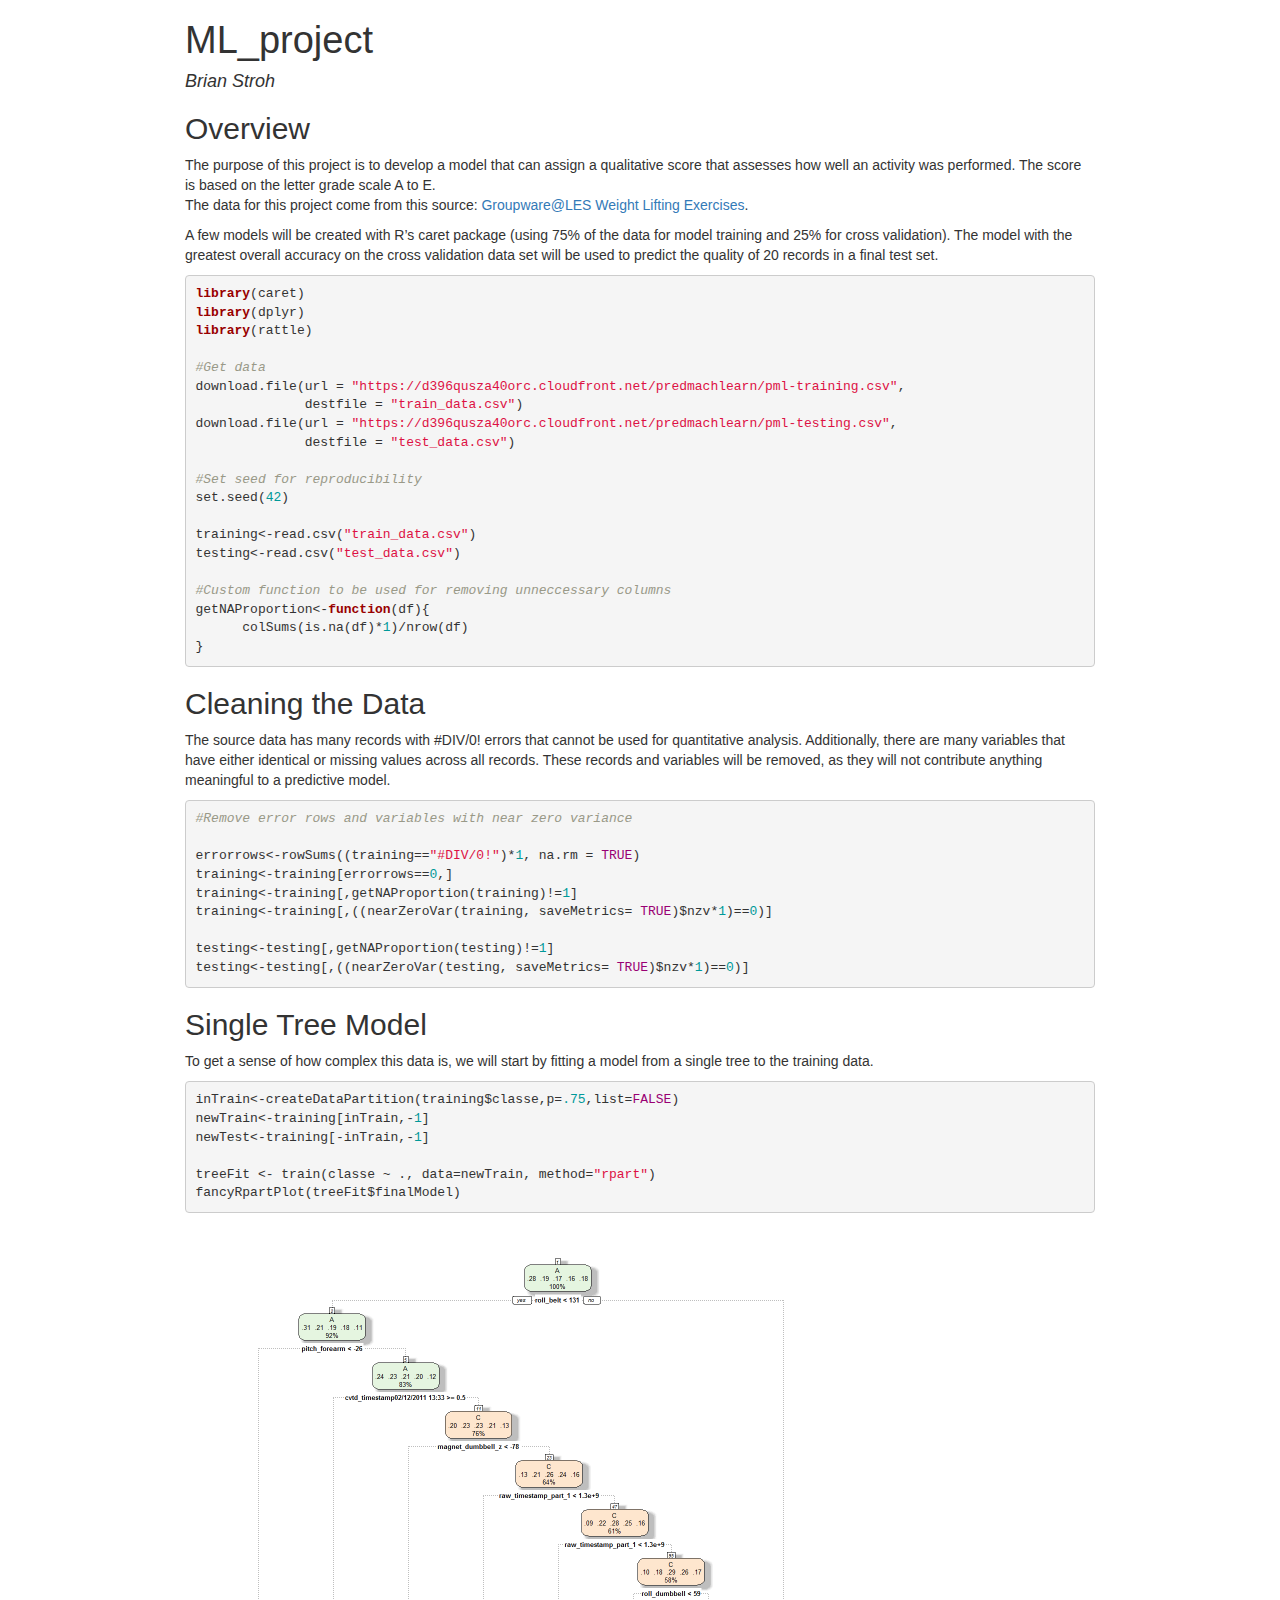
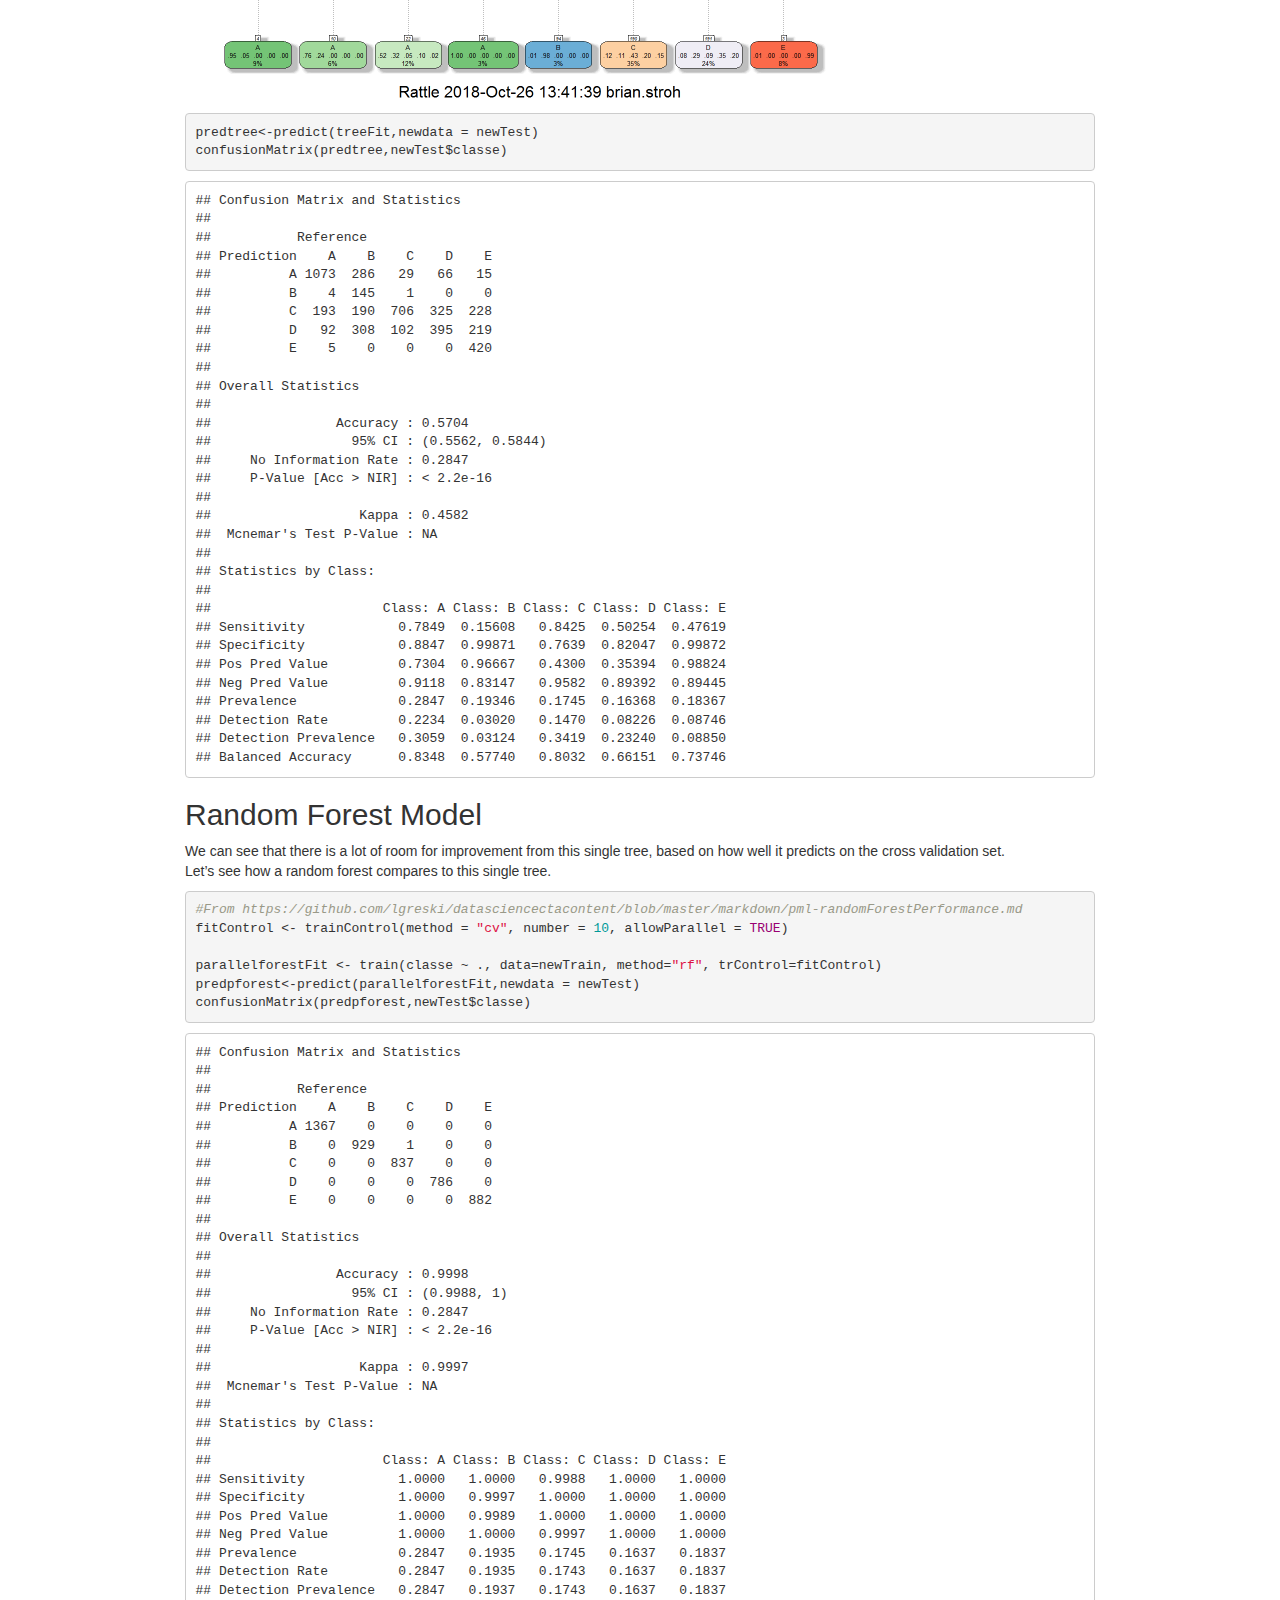
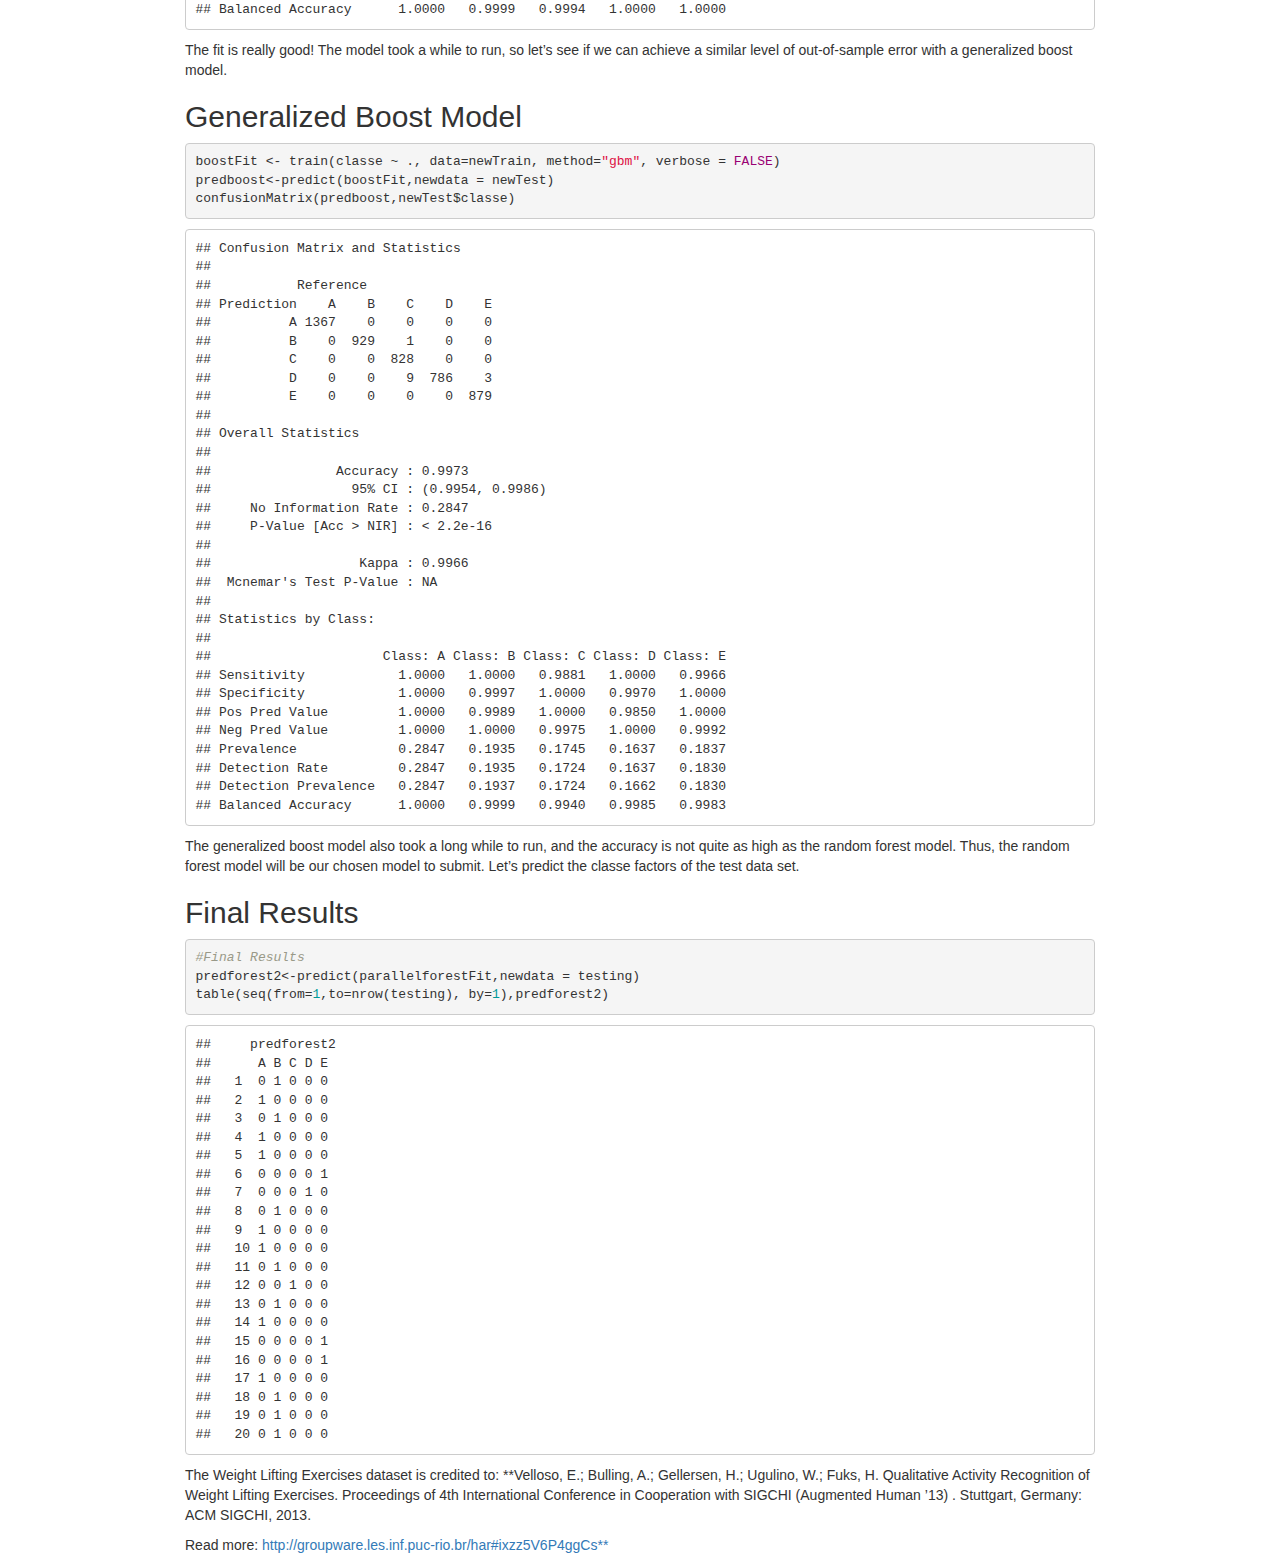
==== commit 18054638: "Finished Project" ====
--- a/08_PracticalMachineLearning/ML_project/ML_project.html
+++ b/08_PracticalMachineLearning/ML_project/ML_project.html
@@ -127,6 +127,35 @@
 </div>
 
 
+<div id="overview" class="section level2">
+<h2>Overview</h2>
+<p>The purpose of this project is to develop a model that can assign a qualitative score that assesses how well an activity was performed. The score is based on the letter grade scale A to E.<br />
+The data for this project come from this source: <a href="http://groupware.les.inf.puc-rio.br/har">Groupware@LES Weight Lifting Exercises</a>.</p>
+<p>A few models will be created with R’s caret package (using 75% of the data for model training and 25% for cross validation). The model with the greatest overall accuracy on the cross validation data set will be used to predict the quality of 20 records in a final test set.</p>
+<pre class="r"><code>library(caret)
+library(dplyr)
+library(rattle)
+
+#Get data
+download.file(url = &quot;https://d396qusza40orc.cloudfront.net/predmachlearn/pml-training.csv&quot;, 
+              destfile = &quot;train_data.csv&quot;)
+download.file(url = &quot;https://d396qusza40orc.cloudfront.net/predmachlearn/pml-testing.csv&quot;, 
+              destfile = &quot;test_data.csv&quot;)
+
+#Set seed for reproducibility
+set.seed(42)
+
+training&lt;-read.csv(&quot;train_data.csv&quot;)
+testing&lt;-read.csv(&quot;test_data.csv&quot;)
+
+#Custom function to be used for removing unneccessary columns
+getNAProportion&lt;-function(df){
+      colSums(is.na(df)*1)/nrow(df)
+}</code></pre>
+</div>
+<div id="cleaning-the-data" class="section level2">
+<h2>Cleaning the Data</h2>
+<p>The source data has many records with #DIV/0! errors that cannot be used for quantitative analysis. Additionally, there are many variables that have either identical or missing values across all records. These records and variables will be removed, as they will not contribute anything meaningful to a predictive model.</p>
 <pre class="r"><code>#Remove error rows and variables with near zero variance
 
 errorrows&lt;-rowSums((training==&quot;#DIV/0!&quot;)*1, na.rm = TRUE)
@@ -136,6 +165,10 @@
 
 testing&lt;-testing[,getNAProportion(testing)!=1]
 testing&lt;-testing[,((nearZeroVar(testing, saveMetrics= TRUE)$nzv*1)==0)]</code></pre>
+</div>
+<div id="single-tree-model" class="section level2">
+<h2>Single Tree Model</h2>
+<p>To get a sense of how complex this data is, we will start by fitting a model from a single tree to the training data.</p>
 <pre class="r"><code>inTrain&lt;-createDataPartition(training$classe,p=.75,list=FALSE)
 newTrain&lt;-training[inTrain,-1]
 newTest&lt;-training[-inTrain,-1]
@@ -176,8 +209,14 @@
 ## Detection Rate         0.2234  0.03020   0.1470  0.08226  0.08746
 ## Detection Prevalence   0.3059  0.03124   0.3419  0.23240  0.08850
 ## Balanced Accuracy      0.8348  0.57740   0.8032  0.66151  0.73746</code></pre>
+</div>
+<div id="random-forest-model" class="section level2">
+<h2>Random Forest Model</h2>
+<p>We can see that there is a lot of room for improvement from this single tree, based on how well it predicts on the cross validation set.<br />
+Let’s see how a random forest compares to this single tree.</p>
 <pre class="r"><code>#From https://github.com/lgreski/datasciencectacontent/blob/master/markdown/pml-randomForestPerformance.md
 fitControl &lt;- trainControl(method = &quot;cv&quot;, number = 10, allowParallel = TRUE)
+
 parallelforestFit &lt;- train(classe ~ ., data=newTrain, method=&quot;rf&quot;, trControl=fitControl)
 predpforest&lt;-predict(parallelforestFit,newdata = newTest)
 confusionMatrix(predpforest,newTest$classe)</code></pre>
@@ -212,1527 +251,12 @@
 ## Detection Rate         0.2847   0.1935   0.1743   0.1637   0.1837
 ## Detection Prevalence   0.2847   0.1937   0.1743   0.1637   0.1837
 ## Balanced Accuracy      1.0000   0.9999   0.9994   1.0000   1.0000</code></pre>
-<pre class="r"><code>boostFit &lt;- train(classe ~ ., data=newTrain, method=&quot;gbm&quot;)</code></pre>
-<pre><code>## Iter   TrainDeviance   ValidDeviance   StepSize   Improve
-##      1        1.6094             nan     0.1000    0.1275
-##      2        1.5249             nan     0.1000    0.0876
-##      3        1.4666             nan     0.1000    0.0676
-##      4        1.4233             nan     0.1000    0.0560
-##      5        1.3880             nan     0.1000    0.0517
-##      6        1.3556             nan     0.1000    0.0502
-##      7        1.3243             nan     0.1000    0.0393
-##      8        1.2989             nan     0.1000    0.0392
-##      9        1.2723             nan     0.1000    0.0438
-##     10        1.2445             nan     0.1000    0.0325
-##     20        1.0653             nan     0.1000    0.0200
-##     40        0.8479             nan     0.1000    0.0140
-##     60        0.7081             nan     0.1000    0.0084
-##     80        0.6061             nan     0.1000    0.0087
-##    100        0.5261             nan     0.1000    0.0050
-##    120        0.4612             nan     0.1000    0.0022
-##    140        0.4106             nan     0.1000    0.0027
-##    150        0.3888             nan     0.1000    0.0026
-## 
-## Iter   TrainDeviance   ValidDeviance   StepSize   Improve
-##      1        1.6094             nan     0.1000    0.1937
-##      2        1.4856             nan     0.1000    0.1403
-##      3        1.3965             nan     0.1000    0.1159
-##      4        1.3217             nan     0.1000    0.0865
-##      5        1.2648             nan     0.1000    0.0887
-##      6        1.2096             nan     0.1000    0.0765
-##      7        1.1618             nan     0.1000    0.0760
-##      8        1.1155             nan     0.1000    0.0629
-##      9        1.0762             nan     0.1000    0.0565
-##     10        1.0401             nan     0.1000    0.0493
-##     20        0.7670             nan     0.1000    0.0274
-##     40        0.4833             nan     0.1000    0.0169
-##     60        0.3236             nan     0.1000    0.0107
-##     80        0.2252             nan     0.1000    0.0063
-##    100        0.1622             nan     0.1000    0.0040
-##    120        0.1202             nan     0.1000    0.0021
-##    140        0.0912             nan     0.1000    0.0016
-##    150        0.0808             nan     0.1000    0.0012
-## 
-## Iter   TrainDeviance   ValidDeviance   StepSize   Improve
-##      1        1.6094             nan     0.1000    0.2477
-##      2        1.4487             nan     0.1000    0.1851
-##      3        1.3311             nan     0.1000    0.1350
-##      4        1.2435             nan     0.1000    0.1193
-##      5        1.1663             nan     0.1000    0.1050
-##      6        1.0998             nan     0.1000    0.1061
-##      7        1.0340             nan     0.1000    0.0914
-##      8        0.9773             nan     0.1000    0.0794
-##      9        0.9287             nan     0.1000    0.0715
-##     10        0.8838             nan     0.1000    0.0540
-##     20        0.5894             nan     0.1000    0.0410
-##     40        0.2985             nan     0.1000    0.0126
-##     60        0.1681             nan     0.1000    0.0078
-##     80        0.1031             nan     0.1000    0.0040
-##    100        0.0669             nan     0.1000    0.0014
-##    120        0.0465             nan     0.1000    0.0012
-##    140        0.0343             nan     0.1000    0.0008
-##    150        0.0295             nan     0.1000    0.0006
-## 
-## Iter   TrainDeviance   ValidDeviance   StepSize   Improve
-##      1        1.6094             nan     0.1000    0.1297
-##      2        1.5223             nan     0.1000    0.0894
-##      3        1.4622             nan     0.1000    0.0672
-##      4        1.4176             nan     0.1000    0.0559
-##      5        1.3812             nan     0.1000    0.0487
-##      6        1.3492             nan     0.1000    0.0504
-##      7        1.3180             nan     0.1000    0.0421
-##      8        1.2910             nan     0.1000    0.0413
-##      9        1.2634             nan     0.1000    0.0324
-##     10        1.2425             nan     0.1000    0.0383
-##     20        1.0549             nan     0.1000    0.0195
-##     40        0.8358             nan     0.1000    0.0131
-##     60        0.7003             nan     0.1000    0.0087
-##     80        0.5995             nan     0.1000    0.0070
-##    100        0.5194             nan     0.1000    0.0051
-##    120        0.4590             nan     0.1000    0.0046
-##    140        0.4089             nan     0.1000    0.0028
-##    150        0.3852             nan     0.1000    0.0026
-## 
-## Iter   TrainDeviance   ValidDeviance   StepSize   Improve
-##      1        1.6094             nan     0.1000    0.1934
-##      2        1.4828             nan     0.1000    0.1488
-##      3        1.3897             nan     0.1000    0.1079
-##      4        1.3196             nan     0.1000    0.0847
-##      5        1.2636             nan     0.1000    0.0869
-##      6        1.2075             nan     0.1000    0.0914
-##      7        1.1521             nan     0.1000    0.0777
-##      8        1.1029             nan     0.1000    0.0581
-##      9        1.0653             nan     0.1000    0.0595
-##     10        1.0278             nan     0.1000    0.0548
-##     20        0.7622             nan     0.1000    0.0336
-##     40        0.4661             nan     0.1000    0.0153
-##     60        0.3123             nan     0.1000    0.0078
-##     80        0.2195             nan     0.1000    0.0058
-##    100        0.1576             nan     0.1000    0.0041
-##    120        0.1154             nan     0.1000    0.0028
-##    140        0.0878             nan     0.1000    0.0023
-##    150        0.0780             nan     0.1000    0.0015
-## 
-## Iter   TrainDeviance   ValidDeviance   StepSize   Improve
-##      1        1.6094             nan     0.1000    0.2587
-##      2        1.4445             nan     0.1000    0.1844
-##      3        1.3285             nan     0.1000    0.1367
-##      4        1.2407             nan     0.1000    0.1318
-##      5        1.1580             nan     0.1000    0.1121
-##      6        1.0881             nan     0.1000    0.0881
-##      7        1.0329             nan     0.1000    0.0908
-##      8        0.9760             nan     0.1000    0.0833
-##      9        0.9237             nan     0.1000    0.0625
-##     10        0.8849             nan     0.1000    0.0664
-##     20        0.5664             nan     0.1000    0.0309
-##     40        0.2891             nan     0.1000    0.0143
-##     60        0.1635             nan     0.1000    0.0075
-##     80        0.1001             nan     0.1000    0.0037
-##    100        0.0649             nan     0.1000    0.0020
-##    120        0.0450             nan     0.1000    0.0011
-##    140        0.0320             nan     0.1000    0.0007
-##    150        0.0275             nan     0.1000    0.0008
-## 
-## Iter   TrainDeviance   ValidDeviance   StepSize   Improve
-##      1        1.6094             nan     0.1000    0.1270
-##      2        1.5257             nan     0.1000    0.0876
-##      3        1.4680             nan     0.1000    0.0699
-##      4        1.4224             nan     0.1000    0.0525
-##      5        1.3874             nan     0.1000    0.0526
-##      6        1.3542             nan     0.1000    0.0484
-##      7        1.3241             nan     0.1000    0.0411
-##      8        1.2983             nan     0.1000    0.0405
-##      9        1.2720             nan     0.1000    0.0360
-##     10        1.2473             nan     0.1000    0.0338
-##     20        1.0659             nan     0.1000    0.0199
-##     40        0.8497             nan     0.1000    0.0126
-##     60        0.7138             nan     0.1000    0.0079
-##     80        0.6098             nan     0.1000    0.0082
-##    100        0.5288             nan     0.1000    0.0033
-##    120        0.4654             nan     0.1000    0.0047
-##    140        0.4139             nan     0.1000    0.0041
-##    150        0.3924             nan     0.1000    0.0031
-## 
-## Iter   TrainDeviance   ValidDeviance   StepSize   Improve
-##      1        1.6094             nan     0.1000    0.1854
-##      2        1.4902             nan     0.1000    0.1428
-##      3        1.4006             nan     0.1000    0.1159
-##      4        1.3274             nan     0.1000    0.0957
-##      5        1.2660             nan     0.1000    0.0759
-##      6        1.2170             nan     0.1000    0.0954
-##      7        1.1569             nan     0.1000    0.0729
-##      8        1.1118             nan     0.1000    0.0715
-##      9        1.0683             nan     0.1000    0.0567
-##     10        1.0330             nan     0.1000    0.0573
-##     20        0.7656             nan     0.1000    0.0311
-##     40        0.4803             nan     0.1000    0.0183
-##     60        0.3185             nan     0.1000    0.0097
-##     80        0.2259             nan     0.1000    0.0061
-##    100        0.1639             nan     0.1000    0.0033
-##    120        0.1187             nan     0.1000    0.0032
-##    140        0.0900             nan     0.1000    0.0029
-##    150        0.0787             nan     0.1000    0.0015
-## 
-## Iter   TrainDeviance   ValidDeviance   StepSize   Improve
-##      1        1.6094             nan     0.1000    0.2566
-##      2        1.4479             nan     0.1000    0.1783
-##      3        1.3315             nan     0.1000    0.1480
-##      4        1.2374             nan     0.1000    0.1274
-##      5        1.1565             nan     0.1000    0.1076
-##      6        1.0888             nan     0.1000    0.0977
-##      7        1.0280             nan     0.1000    0.0916
-##      8        0.9732             nan     0.1000    0.0885
-##      9        0.9194             nan     0.1000    0.0694
-##     10        0.8768             nan     0.1000    0.0690
-##     20        0.5767             nan     0.1000    0.0352
-##     40        0.2877             nan     0.1000    0.0150
-##     60        0.1620             nan     0.1000    0.0069
-##     80        0.0972             nan     0.1000    0.0034
-##    100        0.0642             nan     0.1000    0.0019
-##    120        0.0454             nan     0.1000    0.0014
-##    140        0.0320             nan     0.1000    0.0003
-##    150        0.0281             nan     0.1000    0.0004
-## 
-## Iter   TrainDeviance   ValidDeviance   StepSize   Improve
-##      1        1.6094             nan     0.1000    0.1305
-##      2        1.5239             nan     0.1000    0.0904
-##      3        1.4643             nan     0.1000    0.0679
-##      4        1.4183             nan     0.1000    0.0582
-##      5        1.3812             nan     0.1000    0.0499
-##      6        1.3492             nan     0.1000    0.0496
-##      7        1.3181             nan     0.1000    0.0439
-##      8        1.2912             nan     0.1000    0.0374
-##      9        1.2654             nan     0.1000    0.0348
-##     10        1.2427             nan     0.1000    0.0384
-##     20        1.0575             nan     0.1000    0.0197
-##     40        0.8388             nan     0.1000    0.0123
-##     60        0.7030             nan     0.1000    0.0096
-##     80        0.5985             nan     0.1000    0.0058
-##    100        0.5209             nan     0.1000    0.0050
-##    120        0.4559             nan     0.1000    0.0046
-##    140        0.4046             nan     0.1000    0.0036
-##    150        0.3829             nan     0.1000    0.0026
-## 
-## Iter   TrainDeviance   ValidDeviance   StepSize   Improve
-##      1        1.6094             nan     0.1000    0.1962
-##      2        1.4828             nan     0.1000    0.1342
-##      3        1.3947             nan     0.1000    0.1189
-##      4        1.3201             nan     0.1000    0.0967
-##      5        1.2583             nan     0.1000    0.0912
-##      6        1.2009             nan     0.1000    0.0774
-##      7        1.1526             nan     0.1000    0.0867
-##      8        1.1003             nan     0.1000    0.0722
-##      9        1.0560             nan     0.1000    0.0540
-##     10        1.0222             nan     0.1000    0.0587
-##     20        0.7616             nan     0.1000    0.0335
-##     40        0.4618             nan     0.1000    0.0123
-##     60        0.3160             nan     0.1000    0.0107
-##     80        0.2194             nan     0.1000    0.0049
-##    100        0.1578             nan     0.1000    0.0032
-##    120        0.1190             nan     0.1000    0.0026
-##    140        0.0907             nan     0.1000    0.0022
-##    150        0.0802             nan     0.1000    0.0012
-## 
-## Iter   TrainDeviance   ValidDeviance   StepSize   Improve
-##      1        1.6094             nan     0.1000    0.2586
-##      2        1.4443             nan     0.1000    0.1866
-##      3        1.3272             nan     0.1000    0.1502
-##      4        1.2315             nan     0.1000    0.1199
-##      5        1.1546             nan     0.1000    0.1152
-##      6        1.0832             nan     0.1000    0.0874
-##      7        1.0275             nan     0.1000    0.0848
-##      8        0.9743             nan     0.1000    0.0788
-##      9        0.9253             nan     0.1000    0.0689
-##     10        0.8821             nan     0.1000    0.0712
-##     20        0.5709             nan     0.1000    0.0392
-##     40        0.2941             nan     0.1000    0.0121
-##     60        0.1647             nan     0.1000    0.0076
-##     80        0.1029             nan     0.1000    0.0038
-##    100        0.0691             nan     0.1000    0.0010
-##    120        0.0498             nan     0.1000    0.0011
-##    140        0.0362             nan     0.1000    0.0011
-##    150        0.0305             nan     0.1000    0.0011
-## 
-## Iter   TrainDeviance   ValidDeviance   StepSize   Improve
-##      1        1.6094             nan     0.1000    0.1345
-##      2        1.5225             nan     0.1000    0.0882
-##      3        1.4643             nan     0.1000    0.0703
-##      4        1.4189             nan     0.1000    0.0526
-##      5        1.3835             nan     0.1000    0.0493
-##      6        1.3520             nan     0.1000    0.0451
-##      7        1.3238             nan     0.1000    0.0411
-##      8        1.2971             nan     0.1000    0.0400
-##      9        1.2704             nan     0.1000    0.0356
-##     10        1.2472             nan     0.1000    0.0416
-##     20        1.0595             nan     0.1000    0.0218
-##     40        0.8423             nan     0.1000    0.0114
-##     60        0.7044             nan     0.1000    0.0091
-##     80        0.6045             nan     0.1000    0.0061
-##    100        0.5243             nan     0.1000    0.0051
-##    120        0.4605             nan     0.1000    0.0030
-##    140        0.4106             nan     0.1000    0.0026
-##    150        0.3884             nan     0.1000    0.0025
-## 
-## Iter   TrainDeviance   ValidDeviance   StepSize   Improve
-##      1        1.6094             nan     0.1000    0.1955
-##      2        1.4849             nan     0.1000    0.1370
-##      3        1.3953             nan     0.1000    0.1081
-##      4        1.3252             nan     0.1000    0.0966
-##      5        1.2634             nan     0.1000    0.0878
-##      6        1.2078             nan     0.1000    0.0826
-##      7        1.1553             nan     0.1000    0.0740
-##      8        1.1094             nan     0.1000    0.0736
-##      9        1.0642             nan     0.1000    0.0564
-##     10        1.0290             nan     0.1000    0.0604
-##     20        0.7562             nan     0.1000    0.0267
-##     40        0.4713             nan     0.1000    0.0152
-##     60        0.3141             nan     0.1000    0.0092
-##     80        0.2214             nan     0.1000    0.0052
-##    100        0.1632             nan     0.1000    0.0038
-##    120        0.1235             nan     0.1000    0.0018
-##    140        0.0937             nan     0.1000    0.0017
-##    150        0.0823             nan     0.1000    0.0012
-## 
-## Iter   TrainDeviance   ValidDeviance   StepSize   Improve
-##      1        1.6094             nan     0.1000    0.2495
-##      2        1.4513             nan     0.1000    0.1766
-##      3        1.3366             nan     0.1000    0.1532
-##      4        1.2396             nan     0.1000    0.1254
-##      5        1.1599             nan     0.1000    0.0955
-##      6        1.0986             nan     0.1000    0.1007
-##      7        1.0363             nan     0.1000    0.0892
-##      8        0.9808             nan     0.1000    0.0792
-##      9        0.9326             nan     0.1000    0.0707
-##     10        0.8894             nan     0.1000    0.0644
-##     20        0.5809             nan     0.1000    0.0390
-##     40        0.2994             nan     0.1000    0.0153
-##     60        0.1692             nan     0.1000    0.0073
-##     80        0.1063             nan     0.1000    0.0033
-##    100        0.0699             nan     0.1000    0.0026
-##    120        0.0493             nan     0.1000    0.0011
-##    140        0.0352             nan     0.1000    0.0007
-##    150        0.0305             nan     0.1000    0.0004
-## 
-## Iter   TrainDeviance   ValidDeviance   StepSize   Improve
-##      1        1.6094             nan     0.1000    0.1289
-##      2        1.5227             nan     0.1000    0.0898
-##      3        1.4645             nan     0.1000    0.0672
-##      4        1.4198             nan     0.1000    0.0549
-##      5        1.3842             nan     0.1000    0.0509
-##      6        1.3506             nan     0.1000    0.0496
-##      7        1.3201             nan     0.1000    0.0394
-##      8        1.2947             nan     0.1000    0.0409
-##      9        1.2674             nan     0.1000    0.0357
-##     10        1.2428             nan     0.1000    0.0346
-##     20        1.0615             nan     0.1000    0.0223
-##     40        0.8428             nan     0.1000    0.0107
-##     60        0.7045             nan     0.1000    0.0092
-##     80        0.6045             nan     0.1000    0.0077
-##    100        0.5215             nan     0.1000    0.0048
-##    120        0.4582             nan     0.1000    0.0035
-##    140        0.4066             nan     0.1000    0.0033
-##    150        0.3847             nan     0.1000    0.0034
-## 
-## Iter   TrainDeviance   ValidDeviance   StepSize   Improve
-##      1        1.6094             nan     0.1000    0.2017
-##      2        1.4824             nan     0.1000    0.1338
-##      3        1.3958             nan     0.1000    0.1121
-##      4        1.3224             nan     0.1000    0.1047
-##      5        1.2571             nan     0.1000    0.0901
-##      6        1.2000             nan     0.1000    0.0700
-##      7        1.1555             nan     0.1000    0.0797
-##      8        1.1063             nan     0.1000    0.0667
-##      9        1.0638             nan     0.1000    0.0615
-##     10        1.0262             nan     0.1000    0.0567
-##     20        0.7557             nan     0.1000    0.0248
-##     40        0.4688             nan     0.1000    0.0100
-##     60        0.3160             nan     0.1000    0.0113
-##     80        0.2177             nan     0.1000    0.0039
-##    100        0.1603             nan     0.1000    0.0053
-##    120        0.1186             nan     0.1000    0.0035
-##    140        0.0894             nan     0.1000    0.0022
-##    150        0.0782             nan     0.1000    0.0015
-## 
-## Iter   TrainDeviance   ValidDeviance   StepSize   Improve
-##      1        1.6094             nan     0.1000    0.2434
-##      2        1.4505             nan     0.1000    0.1816
-##      3        1.3345             nan     0.1000    0.1570
-##      4        1.2379             nan     0.1000    0.1271
-##      5        1.1570             nan     0.1000    0.1044
-##      6        1.0921             nan     0.1000    0.0870
-##      7        1.0369             nan     0.1000    0.0866
-##      8        0.9827             nan     0.1000    0.0744
-##      9        0.9369             nan     0.1000    0.0805
-##     10        0.8879             nan     0.1000    0.0608
-##     20        0.5866             nan     0.1000    0.0367
-##     40        0.2974             nan     0.1000    0.0133
-##     60        0.1692             nan     0.1000    0.0068
-##     80        0.1055             nan     0.1000    0.0033
-##    100        0.0701             nan     0.1000    0.0017
-##    120        0.0492             nan     0.1000    0.0011
-##    140        0.0352             nan     0.1000    0.0003
-##    150        0.0309             nan     0.1000    0.0005
-## 
-## Iter   TrainDeviance   ValidDeviance   StepSize   Improve
-##      1        1.6094             nan     0.1000    0.1252
-##      2        1.5256             nan     0.1000    0.0839
-##      3        1.4693             nan     0.1000    0.0673
-##      4        1.4256             nan     0.1000    0.0507
-##      5        1.3915             nan     0.1000    0.0520
-##      6        1.3581             nan     0.1000    0.0458
-##      7        1.3285             nan     0.1000    0.0437
-##      8        1.3015             nan     0.1000    0.0415
-##      9        1.2745             nan     0.1000    0.0337
-##     10        1.2511             nan     0.1000    0.0312
-##     20        1.0677             nan     0.1000    0.0214
-##     40        0.8523             nan     0.1000    0.0132
-##     60        0.7118             nan     0.1000    0.0073
-##     80        0.6061             nan     0.1000    0.0070
-##    100        0.5279             nan     0.1000    0.0051
-##    120        0.4663             nan     0.1000    0.0033
-##    140        0.4130             nan     0.1000    0.0029
-##    150        0.3899             nan     0.1000    0.0041
-## 
-## Iter   TrainDeviance   ValidDeviance   StepSize   Improve
-##      1        1.6094             nan     0.1000    0.1860
-##      2        1.4863             nan     0.1000    0.1294
-##      3        1.4003             nan     0.1000    0.1171
-##      4        1.3261             nan     0.1000    0.0999
-##      5        1.2604             nan     0.1000    0.0836
-##      6        1.2072             nan     0.1000    0.0879
-##      7        1.1533             nan     0.1000    0.0747
-##      8        1.1070             nan     0.1000    0.0595
-##      9        1.0692             nan     0.1000    0.0650
-##     10        1.0305             nan     0.1000    0.0499
-##     20        0.7589             nan     0.1000    0.0300
-##     40        0.4682             nan     0.1000    0.0177
-##     60        0.3172             nan     0.1000    0.0101
-##     80        0.2227             nan     0.1000    0.0071
-##    100        0.1619             nan     0.1000    0.0036
-##    120        0.1189             nan     0.1000    0.0023
-##    140        0.0894             nan     0.1000    0.0017
-##    150        0.0777             nan     0.1000    0.0014
-## 
-## Iter   TrainDeviance   ValidDeviance   StepSize   Improve
-##      1        1.6094             nan     0.1000    0.2513
-##      2        1.4487             nan     0.1000    0.1730
-##      3        1.3377             nan     0.1000    0.1453
-##      4        1.2448             nan     0.1000    0.1269
-##      5        1.1659             nan     0.1000    0.0906
-##      6        1.1067             nan     0.1000    0.1075
-##      7        1.0390             nan     0.1000    0.0902
-##      8        0.9834             nan     0.1000    0.0874
-##      9        0.9291             nan     0.1000    0.0779
-##     10        0.8825             nan     0.1000    0.0616
-##     20        0.5842             nan     0.1000    0.0405
-##     40        0.2966             nan     0.1000    0.0156
-##     60        0.1680             nan     0.1000    0.0072
-##     80        0.1011             nan     0.1000    0.0035
-##    100        0.0648             nan     0.1000    0.0016
-##    120        0.0447             nan     0.1000    0.0010
-##    140        0.0325             nan     0.1000    0.0007
-##    150        0.0278             nan     0.1000    0.0004
-## 
-## Iter   TrainDeviance   ValidDeviance   StepSize   Improve
-##      1        1.6094             nan     0.1000    0.1224
-##      2        1.5279             nan     0.1000    0.0901
-##      3        1.4705             nan     0.1000    0.0640
-##      4        1.4279             nan     0.1000    0.0548
-##      5        1.3913             nan     0.1000    0.0520
-##      6        1.3587             nan     0.1000    0.0490
-##      7        1.3289             nan     0.1000    0.0432
-##      8        1.3018             nan     0.1000    0.0401
-##      9        1.2747             nan     0.1000    0.0367
-##     10        1.2492             nan     0.1000    0.0353
-##     20        1.0703             nan     0.1000    0.0237
-##     40        0.8535             nan     0.1000    0.0129
-##     60        0.7171             nan     0.1000    0.0090
-##     80        0.6144             nan     0.1000    0.0049
-##    100        0.5338             nan     0.1000    0.0056
-##    120        0.4683             nan     0.1000    0.0049
-##    140        0.4142             nan     0.1000    0.0029
-##    150        0.3927             nan     0.1000    0.0025
-## 
-## Iter   TrainDeviance   ValidDeviance   StepSize   Improve
-##      1        1.6094             nan     0.1000    0.2017
-##      2        1.4818             nan     0.1000    0.1365
-##      3        1.3921             nan     0.1000    0.1145
-##      4        1.3190             nan     0.1000    0.1003
-##      5        1.2535             nan     0.1000    0.0793
-##      6        1.2012             nan     0.1000    0.0834
-##      7        1.1491             nan     0.1000    0.0671
-##      8        1.1068             nan     0.1000    0.0746
-##      9        1.0611             nan     0.1000    0.0548
-##     10        1.0269             nan     0.1000    0.0538
-##     20        0.7765             nan     0.1000    0.0254
-##     40        0.4787             nan     0.1000    0.0134
-##     60        0.3245             nan     0.1000    0.0091
-##     80        0.2296             nan     0.1000    0.0047
-##    100        0.1661             nan     0.1000    0.0040
-##    120        0.1239             nan     0.1000    0.0022
-##    140        0.0983             nan     0.1000    0.0012
-##    150        0.0873             nan     0.1000    0.0009
-## 
-## Iter   TrainDeviance   ValidDeviance   StepSize   Improve
-##      1        1.6094             nan     0.1000    0.2584
-##      2        1.4467             nan     0.1000    0.1765
-##      3        1.3325             nan     0.1000    0.1403
-##      4        1.2433             nan     0.1000    0.1261
-##      5        1.1624             nan     0.1000    0.1117
-##      6        1.0920             nan     0.1000    0.0920
-##      7        1.0333             nan     0.1000    0.1008
-##      8        0.9711             nan     0.1000    0.0753
-##      9        0.9241             nan     0.1000    0.0716
-##     10        0.8803             nan     0.1000    0.0537
-##     20        0.5820             nan     0.1000    0.0320
-##     40        0.3059             nan     0.1000    0.0161
-##     60        0.1706             nan     0.1000    0.0069
-##     80        0.1075             nan     0.1000    0.0033
-##    100        0.0716             nan     0.1000    0.0015
-##    120        0.0507             nan     0.1000    0.0011
-##    140        0.0374             nan     0.1000    0.0010
-##    150        0.0321             nan     0.1000    0.0004
-## 
-## Iter   TrainDeviance   ValidDeviance   StepSize   Improve
-##      1        1.6094             nan     0.1000    0.1196
-##      2        1.5273             nan     0.1000    0.0842
-##      3        1.4713             nan     0.1000    0.0682
-##      4        1.4265             nan     0.1000    0.0528
-##      5        1.3915             nan     0.1000    0.0492
-##      6        1.3599             nan     0.1000    0.0477
-##      7        1.3303             nan     0.1000    0.0471
-##      8        1.2995             nan     0.1000    0.0354
-##      9        1.2766             nan     0.1000    0.0372
-##     10        1.2523             nan     0.1000    0.0345
-##     20        1.0670             nan     0.1000    0.0197
-##     40        0.8485             nan     0.1000    0.0130
-##     60        0.7132             nan     0.1000    0.0072
-##     80        0.6066             nan     0.1000    0.0064
-##    100        0.5240             nan     0.1000    0.0059
-##    120        0.4611             nan     0.1000    0.0036
-##    140        0.4123             nan     0.1000    0.0023
-##    150        0.3906             nan     0.1000    0.0026
-## 
-## Iter   TrainDeviance   ValidDeviance   StepSize   Improve
-##      1        1.6094             nan     0.1000    0.1856
-##      2        1.4884             nan     0.1000    0.1317
-##      3        1.4025             nan     0.1000    0.1187
-##      4        1.3285             nan     0.1000    0.0870
-##      5        1.2721             nan     0.1000    0.0809
-##      6        1.2197             nan     0.1000    0.0908
-##      7        1.1645             nan     0.1000    0.0741
-##      8        1.1177             nan     0.1000    0.0748
-##      9        1.0727             nan     0.1000    0.0595
-##     10        1.0362             nan     0.1000    0.0605
-##     20        0.7718             nan     0.1000    0.0338
-##     40        0.4836             nan     0.1000    0.0132
-##     60        0.3232             nan     0.1000    0.0098
-##     80        0.2257             nan     0.1000    0.0047
-##    100        0.1652             nan     0.1000    0.0034
-##    120        0.1216             nan     0.1000    0.0023
-##    140        0.0932             nan     0.1000    0.0018
-##    150        0.0815             nan     0.1000    0.0024
-## 
-## Iter   TrainDeviance   ValidDeviance   StepSize   Improve
-##      1        1.6094             nan     0.1000    0.2351
-##      2        1.4571             nan     0.1000    0.1827
-##      3        1.3411             nan     0.1000    0.1440
-##      4        1.2493             nan     0.1000    0.1251
-##      5        1.1697             nan     0.1000    0.1136
-##      6        1.0977             nan     0.1000    0.0879
-##      7        1.0424             nan     0.1000    0.0977
-##      8        0.9813             nan     0.1000    0.0708
-##      9        0.9363             nan     0.1000    0.0730
-##     10        0.8918             nan     0.1000    0.0538
-##     20        0.5964             nan     0.1000    0.0406
-##     40        0.3006             nan     0.1000    0.0163
-##     60        0.1681             nan     0.1000    0.0059
-##     80        0.1039             nan     0.1000    0.0037
-##    100        0.0664             nan     0.1000    0.0015
-##    120        0.0451             nan     0.1000    0.0010
-##    140        0.0329             nan     0.1000    0.0004
-##    150        0.0280             nan     0.1000    0.0005
-## 
-## Iter   TrainDeviance   ValidDeviance   StepSize   Improve
-##      1        1.6094             nan     0.1000    0.1258
-##      2        1.5247             nan     0.1000    0.0858
-##      3        1.4682             nan     0.1000    0.0643
-##      4        1.4246             nan     0.1000    0.0524
-##      5        1.3899             nan     0.1000    0.0543
-##      6        1.3555             nan     0.1000    0.0479
-##      7        1.3254             nan     0.1000    0.0422
-##      8        1.2989             nan     0.1000    0.0315
-##      9        1.2777             nan     0.1000    0.0451
-##     10        1.2480             nan     0.1000    0.0355
-##     20        1.0632             nan     0.1000    0.0223
-##     40        0.8431             nan     0.1000    0.0125
-##     60        0.7050             nan     0.1000    0.0074
-##     80        0.6041             nan     0.1000    0.0063
-##    100        0.5259             nan     0.1000    0.0065
-##    120        0.4622             nan     0.1000    0.0048
-##    140        0.4099             nan     0.1000    0.0036
-##    150        0.3880             nan     0.1000    0.0032
-## 
-## Iter   TrainDeviance   ValidDeviance   StepSize   Improve
-##      1        1.6094             nan     0.1000    0.1945
-##      2        1.4827             nan     0.1000    0.1395
-##      3        1.3921             nan     0.1000    0.1119
-##      4        1.3207             nan     0.1000    0.0988
-##      5        1.2569             nan     0.1000    0.1022
-##      6        1.1943             nan     0.1000    0.0677
-##      7        1.1502             nan     0.1000    0.0762
-##      8        1.1030             nan     0.1000    0.0714
-##      9        1.0590             nan     0.1000    0.0534
-##     10        1.0247             nan     0.1000    0.0556
-##     20        0.7551             nan     0.1000    0.0301
-##     40        0.4718             nan     0.1000    0.0175
-##     60        0.3152             nan     0.1000    0.0083
-##     80        0.2172             nan     0.1000    0.0046
-##    100        0.1582             nan     0.1000    0.0035
-##    120        0.1150             nan     0.1000    0.0032
-##    140        0.0869             nan     0.1000    0.0026
-##    150        0.0754             nan     0.1000    0.0010
-## 
-## Iter   TrainDeviance   ValidDeviance   StepSize   Improve
-##      1        1.6094             nan     0.1000    0.2480
-##      2        1.4482             nan     0.1000    0.1887
-##      3        1.3289             nan     0.1000    0.1459
-##      4        1.2375             nan     0.1000    0.1367
-##      5        1.1513             nan     0.1000    0.1114
-##      6        1.0827             nan     0.1000    0.0904
-##      7        1.0258             nan     0.1000    0.0924
-##      8        0.9681             nan     0.1000    0.0807
-##      9        0.9175             nan     0.1000    0.0748
-##     10        0.8714             nan     0.1000    0.0654
-##     20        0.5797             nan     0.1000    0.0368
-##     40        0.2982             nan     0.1000    0.0120
-##     60        0.1655             nan     0.1000    0.0071
-##     80        0.0995             nan     0.1000    0.0044
-##    100        0.0640             nan     0.1000    0.0015
-##    120        0.0438             nan     0.1000    0.0012
-##    140        0.0308             nan     0.1000    0.0005
-##    150        0.0264             nan     0.1000    0.0002
-## 
-## Iter   TrainDeviance   ValidDeviance   StepSize   Improve
-##      1        1.6094             nan     0.1000    0.1281
-##      2        1.5238             nan     0.1000    0.0884
-##      3        1.4667             nan     0.1000    0.0685
-##      4        1.4218             nan     0.1000    0.0537
-##      5        1.3868             nan     0.1000    0.0527
-##      6        1.3535             nan     0.1000    0.0463
-##      7        1.3247             nan     0.1000    0.0445
-##      8        1.2970             nan     0.1000    0.0352
-##      9        1.2740             nan     0.1000    0.0413
-##     10        1.2468             nan     0.1000    0.0360
-##     20        1.0629             nan     0.1000    0.0197
-##     40        0.8456             nan     0.1000    0.0122
-##     60        0.7073             nan     0.1000    0.0094
-##     80        0.6039             nan     0.1000    0.0057
-##    100        0.5223             nan     0.1000    0.0045
-##    120        0.4590             nan     0.1000    0.0047
-##    140        0.4065             nan     0.1000    0.0032
-##    150        0.3835             nan     0.1000    0.0030
-## 
-## Iter   TrainDeviance   ValidDeviance   StepSize   Improve
-##      1        1.6094             nan     0.1000    0.1958
-##      2        1.4830             nan     0.1000    0.1399
-##      3        1.3931             nan     0.1000    0.1130
-##      4        1.3220             nan     0.1000    0.0932
-##      5        1.2625             nan     0.1000    0.0881
-##      6        1.2055             nan     0.1000    0.0820
-##      7        1.1529             nan     0.1000    0.0743
-##      8        1.1075             nan     0.1000    0.0645
-##      9        1.0673             nan     0.1000    0.0596
-##     10        1.0306             nan     0.1000    0.0529
-##     20        0.7598             nan     0.1000    0.0422
-##     40        0.4703             nan     0.1000    0.0128
-##     60        0.3151             nan     0.1000    0.0121
-##     80        0.2192             nan     0.1000    0.0061
-##    100        0.1574             nan     0.1000    0.0044
-##    120        0.1144             nan     0.1000    0.0025
-##    140        0.0883             nan     0.1000    0.0025
-##    150        0.0771             nan     0.1000    0.0012
-## 
-## Iter   TrainDeviance   ValidDeviance   StepSize   Improve
-##      1        1.6094             nan     0.1000    0.2519
-##      2        1.4470             nan     0.1000    0.1878
-##      3        1.3280             nan     0.1000    0.1408
-##      4        1.2379             nan     0.1000    0.1191
-##      5        1.1617             nan     0.1000    0.1041
-##      6        1.0952             nan     0.1000    0.0987
-##      7        1.0341             nan     0.1000    0.1031
-##      8        0.9710             nan     0.1000    0.0705
-##      9        0.9284             nan     0.1000    0.0587
-##     10        0.8909             nan     0.1000    0.0678
-##     20        0.5838             nan     0.1000    0.0346
-##     40        0.2982             nan     0.1000    0.0142
-##     60        0.1679             nan     0.1000    0.0101
-##     80        0.0993             nan     0.1000    0.0022
-##    100        0.0672             nan     0.1000    0.0021
-##    120        0.0462             nan     0.1000    0.0013
-##    140        0.0329             nan     0.1000    0.0007
-##    150        0.0282             nan     0.1000    0.0004
-## 
-## Iter   TrainDeviance   ValidDeviance   StepSize   Improve
-##      1        1.6094             nan     0.1000    0.1267
-##      2        1.5242             nan     0.1000    0.0863
-##      3        1.4663             nan     0.1000    0.0664
-##      4        1.4224             nan     0.1000    0.0539
-##      5        1.3871             nan     0.1000    0.0506
-##      6        1.3541             nan     0.1000    0.0455
-##      7        1.3249             nan     0.1000    0.0424
-##      8        1.2978             nan     0.1000    0.0404
-##      9        1.2711             nan     0.1000    0.0346
-##     10        1.2491             nan     0.1000    0.0329
-##     20        1.0672             nan     0.1000    0.0239
-##     40        0.8484             nan     0.1000    0.0134
-##     60        0.7125             nan     0.1000    0.0095
-##     80        0.6113             nan     0.1000    0.0071
-##    100        0.5304             nan     0.1000    0.0047
-##    120        0.4652             nan     0.1000    0.0035
-##    140        0.4123             nan     0.1000    0.0038
-##    150        0.3916             nan     0.1000    0.0029
-## 
-## Iter   TrainDeviance   ValidDeviance   StepSize   Improve
-##      1        1.6094             nan     0.1000    0.1952
-##      2        1.4825             nan     0.1000    0.1315
-##      3        1.3966             nan     0.1000    0.1195
-##      4        1.3214             nan     0.1000    0.0845
-##      5        1.2653             nan     0.1000    0.1047
-##      6        1.2013             nan     0.1000    0.0780
-##      7        1.1528             nan     0.1000    0.0719
-##      8        1.1074             nan     0.1000    0.0586
-##      9        1.0696             nan     0.1000    0.0599
-##     10        1.0321             nan     0.1000    0.0595
-##     20        0.7687             nan     0.1000    0.0301
-##     40        0.4722             nan     0.1000    0.0158
-##     60        0.3212             nan     0.1000    0.0123
-##     80        0.2209             nan     0.1000    0.0058
-##    100        0.1578             nan     0.1000    0.0036
-##    120        0.1153             nan     0.1000    0.0028
-##    140        0.0876             nan     0.1000    0.0021
-##    150        0.0768             nan     0.1000    0.0014
-## 
-## Iter   TrainDeviance   ValidDeviance   StepSize   Improve
-##      1        1.6094             nan     0.1000    0.2462
-##      2        1.4496             nan     0.1000    0.1897
-##      3        1.3314             nan     0.1000    0.1342
-##      4        1.2449             nan     0.1000    0.1288
-##      5        1.1638             nan     0.1000    0.1161
-##      6        1.0913             nan     0.1000    0.0845
-##      7        1.0363             nan     0.1000    0.0946
-##      8        0.9787             nan     0.1000    0.0678
-##      9        0.9343             nan     0.1000    0.0750
-##     10        0.8885             nan     0.1000    0.0726
-##     20        0.5769             nan     0.1000    0.0343
-##     40        0.2943             nan     0.1000    0.0125
-##     60        0.1678             nan     0.1000    0.0053
-##     80        0.1035             nan     0.1000    0.0056
-##    100        0.0688             nan     0.1000    0.0015
-##    120        0.0482             nan     0.1000    0.0014
-##    140        0.0349             nan     0.1000    0.0007
-##    150        0.0300             nan     0.1000    0.0009
-## 
-## Iter   TrainDeviance   ValidDeviance   StepSize   Improve
-##      1        1.6094             nan     0.1000    0.1287
-##      2        1.5223             nan     0.1000    0.0856
-##      3        1.4647             nan     0.1000    0.0695
-##      4        1.4197             nan     0.1000    0.0559
-##      5        1.3826             nan     0.1000    0.0456
-##      6        1.3529             nan     0.1000    0.0487
-##      7        1.3212             nan     0.1000    0.0391
-##      8        1.2962             nan     0.1000    0.0443
-##      9        1.2670             nan     0.1000    0.0347
-##     10        1.2449             nan     0.1000    0.0343
-##     20        1.0598             nan     0.1000    0.0218
-##     40        0.8443             nan     0.1000    0.0127
-##     60        0.7089             nan     0.1000    0.0074
-##     80        0.6076             nan     0.1000    0.0065
-##    100        0.5277             nan     0.1000    0.0054
-##    120        0.4650             nan     0.1000    0.0040
-##    140        0.4136             nan     0.1000    0.0037
-##    150        0.3917             nan     0.1000    0.0034
-## 
-## Iter   TrainDeviance   ValidDeviance   StepSize   Improve
-##      1        1.6094             nan     0.1000    0.1874
-##      2        1.4853             nan     0.1000    0.1431
-##      3        1.3942             nan     0.1000    0.1149
-##      4        1.3219             nan     0.1000    0.0958
-##      5        1.2605             nan     0.1000    0.0776
-##      6        1.2104             nan     0.1000    0.0812
-##      7        1.1599             nan     0.1000    0.0872
-##      8        1.1075             nan     0.1000    0.0717
-##      9        1.0640             nan     0.1000    0.0638
-##     10        1.0244             nan     0.1000    0.0549
-##     20        0.7632             nan     0.1000    0.0281
-##     40        0.4714             nan     0.1000    0.0137
-##     60        0.3170             nan     0.1000    0.0098
-##     80        0.2207             nan     0.1000    0.0048
-##    100        0.1593             nan     0.1000    0.0037
-##    120        0.1185             nan     0.1000    0.0031
-##    140        0.0899             nan     0.1000    0.0025
-##    150        0.0781             nan     0.1000    0.0019
-## 
-## Iter   TrainDeviance   ValidDeviance   StepSize   Improve
-##      1        1.6094             nan     0.1000    0.2484
-##      2        1.4503             nan     0.1000    0.1702
-##      3        1.3399             nan     0.1000    0.1520
-##      4        1.2441             nan     0.1000    0.1304
-##      5        1.1620             nan     0.1000    0.1040
-##      6        1.0942             nan     0.1000    0.1030
-##      7        1.0300             nan     0.1000    0.0906
-##      8        0.9744             nan     0.1000    0.0784
-##      9        0.9255             nan     0.1000    0.0717
-##     10        0.8809             nan     0.1000    0.0717
-##     20        0.5800             nan     0.1000    0.0320
-##     40        0.2956             nan     0.1000    0.0134
-##     60        0.1659             nan     0.1000    0.0064
-##     80        0.1034             nan     0.1000    0.0026
-##    100        0.0694             nan     0.1000    0.0029
-##    120        0.0467             nan     0.1000    0.0017
-##    140        0.0337             nan     0.1000    0.0005
-##    150        0.0284             nan     0.1000    0.0005
-## 
-## Iter   TrainDeviance   ValidDeviance   StepSize   Improve
-##      1        1.6094             nan     0.1000    0.1282
-##      2        1.5241             nan     0.1000    0.0877
-##      3        1.4666             nan     0.1000    0.0671
-##      4        1.4224             nan     0.1000    0.0561
-##      5        1.3866             nan     0.1000    0.0516
-##      6        1.3544             nan     0.1000    0.0449
-##      7        1.3262             nan     0.1000    0.0446
-##      8        1.2983             nan     0.1000    0.0379
-##      9        1.2722             nan     0.1000    0.0317
-##     10        1.2512             nan     0.1000    0.0362
-##     20        1.0619             nan     0.1000    0.0228
-##     40        0.8415             nan     0.1000    0.0118
-##     60        0.7012             nan     0.1000    0.0082
-##     80        0.6005             nan     0.1000    0.0053
-##    100        0.5225             nan     0.1000    0.0060
-##    120        0.4558             nan     0.1000    0.0043
-##    140        0.4014             nan     0.1000    0.0031
-##    150        0.3801             nan     0.1000    0.0032
-## 
-## Iter   TrainDeviance   ValidDeviance   StepSize   Improve
-##      1        1.6094             nan     0.1000    0.1904
-##      2        1.4854             nan     0.1000    0.1430
-##      3        1.3929             nan     0.1000    0.1096
-##      4        1.3224             nan     0.1000    0.0953
-##      5        1.2622             nan     0.1000    0.0855
-##      6        1.2074             nan     0.1000    0.0746
-##      7        1.1587             nan     0.1000    0.0742
-##      8        1.1119             nan     0.1000    0.0670
-##      9        1.0697             nan     0.1000    0.0697
-##     10        1.0271             nan     0.1000    0.0562
-##     20        0.7553             nan     0.1000    0.0311
-##     40        0.4707             nan     0.1000    0.0162
-##     60        0.3105             nan     0.1000    0.0105
-##     80        0.2177             nan     0.1000    0.0075
-##    100        0.1558             nan     0.1000    0.0040
-##    120        0.1161             nan     0.1000    0.0012
-##    140        0.0883             nan     0.1000    0.0016
-##    150        0.0767             nan     0.1000    0.0014
-## 
-## Iter   TrainDeviance   ValidDeviance   StepSize   Improve
-##      1        1.6094             nan     0.1000    0.2534
-##      2        1.4480             nan     0.1000    0.1843
-##      3        1.3313             nan     0.1000    0.1488
-##      4        1.2358             nan     0.1000    0.1212
-##      5        1.1602             nan     0.1000    0.1190
-##      6        1.0863             nan     0.1000    0.0972
-##      7        1.0236             nan     0.1000    0.0845
-##      8        0.9717             nan     0.1000    0.0765
-##      9        0.9229             nan     0.1000    0.0737
-##     10        0.8783             nan     0.1000    0.0781
-##     20        0.5733             nan     0.1000    0.0320
-##     40        0.2899             nan     0.1000    0.0144
-##     60        0.1643             nan     0.1000    0.0086
-##     80        0.0997             nan     0.1000    0.0033
-##    100        0.0662             nan     0.1000    0.0015
-##    120        0.0464             nan     0.1000    0.0006
-##    140        0.0332             nan     0.1000    0.0009
-##    150        0.0286             nan     0.1000    0.0009
-## 
-## Iter   TrainDeviance   ValidDeviance   StepSize   Improve
-##      1        1.6094             nan     0.1000    0.1224
-##      2        1.5261             nan     0.1000    0.0903
-##      3        1.4668             nan     0.1000    0.0701
-##      4        1.4218             nan     0.1000    0.0561
-##      5        1.3851             nan     0.1000    0.0483
-##      6        1.3533             nan     0.1000    0.0458
-##      7        1.3238             nan     0.1000    0.0411
-##      8        1.2974             nan     0.1000    0.0465
-##      9        1.2673             nan     0.1000    0.0308
-##     10        1.2468             nan     0.1000    0.0401
-##     20        1.0659             nan     0.1000    0.0217
-##     40        0.8444             nan     0.1000    0.0126
-##     60        0.7066             nan     0.1000    0.0076
-##     80        0.6085             nan     0.1000    0.0081
-##    100        0.5264             nan     0.1000    0.0052
-##    120        0.4619             nan     0.1000    0.0040
-##    140        0.4101             nan     0.1000    0.0031
-##    150        0.3883             nan     0.1000    0.0043
-## 
-## Iter   TrainDeviance   ValidDeviance   StepSize   Improve
-##      1        1.6094             nan     0.1000    0.1920
-##      2        1.4835             nan     0.1000    0.1382
-##      3        1.3963             nan     0.1000    0.1143
-##      4        1.3215             nan     0.1000    0.0919
-##      5        1.2623             nan     0.1000    0.0802
-##      6        1.2101             nan     0.1000    0.0853
-##      7        1.1571             nan     0.1000    0.0700
-##      8        1.1137             nan     0.1000    0.0801
-##      9        1.0650             nan     0.1000    0.0588
-##     10        1.0285             nan     0.1000    0.0516
-##     20        0.7606             nan     0.1000    0.0304
-##     40        0.4651             nan     0.1000    0.0112
-##     60        0.3186             nan     0.1000    0.0092
-##     80        0.2267             nan     0.1000    0.0061
-##    100        0.1639             nan     0.1000    0.0048
-##    120        0.1234             nan     0.1000    0.0025
-##    140        0.0928             nan     0.1000    0.0020
-##    150        0.0810             nan     0.1000    0.0017
-## 
-## Iter   TrainDeviance   ValidDeviance   StepSize   Improve
-##      1        1.6094             nan     0.1000    0.2504
-##      2        1.4486             nan     0.1000    0.1866
-##      3        1.3312             nan     0.1000    0.1439
-##      4        1.2403             nan     0.1000    0.1187
-##      5        1.1638             nan     0.1000    0.1054
-##      6        1.0979             nan     0.1000    0.0855
-##      7        1.0433             nan     0.1000    0.0929
-##      8        0.9857             nan     0.1000    0.0740
-##      9        0.9399             nan     0.1000    0.0658
-##     10        0.8981             nan     0.1000    0.0667
-##     20        0.5865             nan     0.1000    0.0353
-##     40        0.3060             nan     0.1000    0.0189
-##     60        0.1708             nan     0.1000    0.0059
-##     80        0.1039             nan     0.1000    0.0044
-##    100        0.0668             nan     0.1000    0.0021
-##    120        0.0459             nan     0.1000    0.0007
-##    140        0.0331             nan     0.1000    0.0004
-##    150        0.0283             nan     0.1000    0.0004
-## 
-## Iter   TrainDeviance   ValidDeviance   StepSize   Improve
-##      1        1.6094             nan     0.1000    0.1273
-##      2        1.5230             nan     0.1000    0.0861
-##      3        1.4655             nan     0.1000    0.0689
-##      4        1.4208             nan     0.1000    0.0515
-##      5        1.3865             nan     0.1000    0.0488
-##      6        1.3554             nan     0.1000    0.0496
-##      7        1.3240             nan     0.1000    0.0431
-##      8        1.2950             nan     0.1000    0.0418
-##      9        1.2690             nan     0.1000    0.0380
-##     10        1.2451             nan     0.1000    0.0353
-##     20        1.0610             nan     0.1000    0.0254
-##     40        0.8397             nan     0.1000    0.0120
-##     60        0.7043             nan     0.1000    0.0097
-##     80        0.6053             nan     0.1000    0.0067
-##    100        0.5237             nan     0.1000    0.0052
-##    120        0.4604             nan     0.1000    0.0035
-##    140        0.4093             nan     0.1000    0.0037
-##    150        0.3849             nan     0.1000    0.0031
-## 
-## Iter   TrainDeviance   ValidDeviance   StepSize   Improve
-##      1        1.6094             nan     0.1000    0.1953
-##      2        1.4821             nan     0.1000    0.1387
-##      3        1.3926             nan     0.1000    0.1107
-##      4        1.3219             nan     0.1000    0.0995
-##      5        1.2566             nan     0.1000    0.0908
-##      6        1.1992             nan     0.1000    0.0813
-##      7        1.1486             nan     0.1000    0.0752
-##      8        1.1033             nan     0.1000    0.0697
-##      9        1.0602             nan     0.1000    0.0572
-##     10        1.0237             nan     0.1000    0.0564
-##     20        0.7595             nan     0.1000    0.0347
-##     40        0.4726             nan     0.1000    0.0135
-##     60        0.3155             nan     0.1000    0.0085
-##     80        0.2203             nan     0.1000    0.0063
-##    100        0.1581             nan     0.1000    0.0026
-##    120        0.1165             nan     0.1000    0.0033
-##    140        0.0885             nan     0.1000    0.0015
-##    150        0.0775             nan     0.1000    0.0017
-## 
-## Iter   TrainDeviance   ValidDeviance   StepSize   Improve
-##      1        1.6094             nan     0.1000    0.2530
-##      2        1.4487             nan     0.1000    0.1762
-##      3        1.3364             nan     0.1000    0.1498
-##      4        1.2421             nan     0.1000    0.1191
-##      5        1.1670             nan     0.1000    0.1243
-##      6        1.0899             nan     0.1000    0.0913
-##      7        1.0332             nan     0.1000    0.0829
-##      8        0.9816             nan     0.1000    0.0852
-##      9        0.9295             nan     0.1000    0.0614
-##     10        0.8903             nan     0.1000    0.0741
-##     20        0.5816             nan     0.1000    0.0414
-##     40        0.2952             nan     0.1000    0.0153
-##     60        0.1681             nan     0.1000    0.0059
-##     80        0.1012             nan     0.1000    0.0041
-##    100        0.0654             nan     0.1000    0.0029
-##    120        0.0457             nan     0.1000    0.0008
-##    140        0.0328             nan     0.1000    0.0003
-##    150        0.0283             nan     0.1000    0.0008
-## 
-## Iter   TrainDeviance   ValidDeviance   StepSize   Improve
-##      1        1.6094             nan     0.1000    0.1293
-##      2        1.5237             nan     0.1000    0.0881
-##      3        1.4659             nan     0.1000    0.0657
-##      4        1.4207             nan     0.1000    0.0572
-##      5        1.3841             nan     0.1000    0.0508
-##      6        1.3511             nan     0.1000    0.0461
-##      7        1.3223             nan     0.1000    0.0449
-##      8        1.2943             nan     0.1000    0.0369
-##      9        1.2697             nan     0.1000    0.0384
-##     10        1.2440             nan     0.1000    0.0307
-##     20        1.0614             nan     0.1000    0.0197
-##     40        0.8458             nan     0.1000    0.0123
-##     60        0.7084             nan     0.1000    0.0070
-##     80        0.6086             nan     0.1000    0.0077
-##    100        0.5299             nan     0.1000    0.0040
-##    120        0.4688             nan     0.1000    0.0045
-##    140        0.4169             nan     0.1000    0.0035
-##    150        0.3939             nan     0.1000    0.0033
-## 
-## Iter   TrainDeviance   ValidDeviance   StepSize   Improve
-##      1        1.6094             nan     0.1000    0.1978
-##      2        1.4831             nan     0.1000    0.1427
-##      3        1.3911             nan     0.1000    0.1140
-##      4        1.3190             nan     0.1000    0.0937
-##      5        1.2590             nan     0.1000    0.0840
-##      6        1.2048             nan     0.1000    0.0800
-##      7        1.1545             nan     0.1000    0.0740
-##      8        1.1087             nan     0.1000    0.0655
-##      9        1.0667             nan     0.1000    0.0672
-##     10        1.0249             nan     0.1000    0.0567
-##     20        0.7580             nan     0.1000    0.0414
-##     40        0.4768             nan     0.1000    0.0129
-##     60        0.3180             nan     0.1000    0.0109
-##     80        0.2239             nan     0.1000    0.0053
-##    100        0.1649             nan     0.1000    0.0045
-##    120        0.1232             nan     0.1000    0.0038
-##    140        0.0926             nan     0.1000    0.0012
-##    150        0.0818             nan     0.1000    0.0012
-## 
-## Iter   TrainDeviance   ValidDeviance   StepSize   Improve
-##      1        1.6094             nan     0.1000    0.2500
-##      2        1.4479             nan     0.1000    0.1792
-##      3        1.3328             nan     0.1000    0.1448
-##      4        1.2405             nan     0.1000    0.1190
-##      5        1.1649             nan     0.1000    0.1043
-##      6        1.0989             nan     0.1000    0.0985
-##      7        1.0378             nan     0.1000    0.0992
-##      8        0.9755             nan     0.1000    0.0691
-##      9        0.9317             nan     0.1000    0.0720
-##     10        0.8867             nan     0.1000    0.0689
-##     20        0.5841             nan     0.1000    0.0424
-##     40        0.2996             nan     0.1000    0.0155
-##     60        0.1741             nan     0.1000    0.0066
-##     80        0.1061             nan     0.1000    0.0038
-##    100        0.0712             nan     0.1000    0.0025
-##    120        0.0484             nan     0.1000    0.0010
-##    140        0.0350             nan     0.1000    0.0008
-##    150        0.0305             nan     0.1000    0.0004
-## 
-## Iter   TrainDeviance   ValidDeviance   StepSize   Improve
-##      1        1.6094             nan     0.1000    0.1313
-##      2        1.5218             nan     0.1000    0.0867
-##      3        1.4636             nan     0.1000    0.0717
-##      4        1.4171             nan     0.1000    0.0579
-##      5        1.3803             nan     0.1000    0.0545
-##      6        1.3465             nan     0.1000    0.0421
-##      7        1.3186             nan     0.1000    0.0402
-##      8        1.2928             nan     0.1000    0.0438
-##      9        1.2641             nan     0.1000    0.0389
-##     10        1.2394             nan     0.1000    0.0352
-##     20        1.0548             nan     0.1000    0.0220
-##     40        0.8354             nan     0.1000    0.0105
-##     60        0.6968             nan     0.1000    0.0092
-##     80        0.5940             nan     0.1000    0.0082
-##    100        0.5127             nan     0.1000    0.0060
-##    120        0.4499             nan     0.1000    0.0034
-##    140        0.3986             nan     0.1000    0.0041
-##    150        0.3769             nan     0.1000    0.0032
-## 
-## Iter   TrainDeviance   ValidDeviance   StepSize   Improve
-##      1        1.6094             nan     0.1000    0.1977
-##      2        1.4806             nan     0.1000    0.1434
-##      3        1.3879             nan     0.1000    0.1046
-##      4        1.3188             nan     0.1000    0.1002
-##      5        1.2556             nan     0.1000    0.0949
-##      6        1.1960             nan     0.1000    0.0805
-##      7        1.1455             nan     0.1000    0.0764
-##      8        1.0981             nan     0.1000    0.0700
-##      9        1.0552             nan     0.1000    0.0632
-##     10        1.0151             nan     0.1000    0.0627
-##     20        0.7463             nan     0.1000    0.0295
-##     40        0.4614             nan     0.1000    0.0137
-##     60        0.3068             nan     0.1000    0.0085
-##     80        0.2130             nan     0.1000    0.0066
-##    100        0.1542             nan     0.1000    0.0038
-##    120        0.1140             nan     0.1000    0.0022
-##    140        0.0858             nan     0.1000    0.0023
-##    150        0.0754             nan     0.1000    0.0010
-## 
-## Iter   TrainDeviance   ValidDeviance   StepSize   Improve
-##      1        1.6094             nan     0.1000    0.2554
-##      2        1.4465             nan     0.1000    0.1847
-##      3        1.3270             nan     0.1000    0.1443
-##      4        1.2355             nan     0.1000    0.1164
-##      5        1.1604             nan     0.1000    0.1173
-##      6        1.0862             nan     0.1000    0.0852
-##      7        1.0319             nan     0.1000    0.0946
-##      8        0.9745             nan     0.1000    0.0860
-##      9        0.9210             nan     0.1000    0.0661
-##     10        0.8806             nan     0.1000    0.0622
-##     20        0.5792             nan     0.1000    0.0267
-##     40        0.2950             nan     0.1000    0.0155
-##     60        0.1620             nan     0.1000    0.0075
-##     80        0.0962             nan     0.1000    0.0032
-##    100        0.0646             nan     0.1000    0.0019
-##    120        0.0446             nan     0.1000    0.0009
-##    140        0.0317             nan     0.1000    0.0007
-##    150        0.0273             nan     0.1000    0.0007
-## 
-## Iter   TrainDeviance   ValidDeviance   StepSize   Improve
-##      1        1.6094             nan     0.1000    0.1276
-##      2        1.5242             nan     0.1000    0.0864
-##      3        1.4670             nan     0.1000    0.0684
-##      4        1.4218             nan     0.1000    0.0563
-##      5        1.3860             nan     0.1000    0.0502
-##      6        1.3542             nan     0.1000    0.0469
-##      7        1.3240             nan     0.1000    0.0424
-##      8        1.2972             nan     0.1000    0.0414
-##      9        1.2697             nan     0.1000    0.0409
-##     10        1.2425             nan     0.1000    0.0352
-##     20        1.0594             nan     0.1000    0.0226
-##     40        0.8411             nan     0.1000    0.0134
-##     60        0.7028             nan     0.1000    0.0087
-##     80        0.6007             nan     0.1000    0.0064
-##    100        0.5207             nan     0.1000    0.0061
-##    120        0.4579             nan     0.1000    0.0049
-##    140        0.4063             nan     0.1000    0.0041
-##    150        0.3855             nan     0.1000    0.0027
-## 
-## Iter   TrainDeviance   ValidDeviance   StepSize   Improve
-##      1        1.6094             nan     0.1000    0.1915
-##      2        1.4826             nan     0.1000    0.1370
-##      3        1.3941             nan     0.1000    0.1112
-##      4        1.3213             nan     0.1000    0.0931
-##      5        1.2622             nan     0.1000    0.0918
-##      6        1.2063             nan     0.1000    0.0815
-##      7        1.1559             nan     0.1000    0.0847
-##      8        1.1027             nan     0.1000    0.0715
-##      9        1.0595             nan     0.1000    0.0535
-##     10        1.0262             nan     0.1000    0.0626
-##     20        0.7543             nan     0.1000    0.0303
-##     40        0.4694             nan     0.1000    0.0156
-##     60        0.3156             nan     0.1000    0.0095
-##     80        0.2210             nan     0.1000    0.0084
-##    100        0.1585             nan     0.1000    0.0043
-##    120        0.1146             nan     0.1000    0.0022
-##    140        0.0869             nan     0.1000    0.0018
-##    150        0.0770             nan     0.1000    0.0013
-## 
-## Iter   TrainDeviance   ValidDeviance   StepSize   Improve
-##      1        1.6094             nan     0.1000    0.2554
-##      2        1.4471             nan     0.1000    0.1832
-##      3        1.3312             nan     0.1000    0.1465
-##      4        1.2378             nan     0.1000    0.1280
-##      5        1.1577             nan     0.1000    0.1067
-##      6        1.0894             nan     0.1000    0.0996
-##      7        1.0271             nan     0.1000    0.0910
-##      8        0.9700             nan     0.1000    0.0735
-##      9        0.9245             nan     0.1000    0.0744
-##     10        0.8778             nan     0.1000    0.0570
-##     20        0.5800             nan     0.1000    0.0377
-##     40        0.2900             nan     0.1000    0.0157
-##     60        0.1602             nan     0.1000    0.0062
-##     80        0.0988             nan     0.1000    0.0035
-##    100        0.0659             nan     0.1000    0.0015
-##    120        0.0477             nan     0.1000    0.0012
-##    140        0.0342             nan     0.1000    0.0010
-##    150        0.0297             nan     0.1000    0.0005
-## 
-## Iter   TrainDeviance   ValidDeviance   StepSize   Improve
-##      1        1.6094             nan     0.1000    0.1285
-##      2        1.5223             nan     0.1000    0.0891
-##      3        1.4629             nan     0.1000    0.0682
-##      4        1.4181             nan     0.1000    0.0542
-##      5        1.3830             nan     0.1000    0.0511
-##      6        1.3503             nan     0.1000    0.0498
-##      7        1.3197             nan     0.1000    0.0421
-##      8        1.2932             nan     0.1000    0.0387
-##      9        1.2671             nan     0.1000    0.0371
-##     10        1.2419             nan     0.1000    0.0358
-##     20        1.0589             nan     0.1000    0.0197
-##     40        0.8431             nan     0.1000    0.0120
-##     60        0.7082             nan     0.1000    0.0084
-##     80        0.6066             nan     0.1000    0.0071
-##    100        0.5285             nan     0.1000    0.0071
-##    120        0.4657             nan     0.1000    0.0048
-##    140        0.4127             nan     0.1000    0.0033
-##    150        0.3909             nan     0.1000    0.0024
-## 
-## Iter   TrainDeviance   ValidDeviance   StepSize   Improve
-##      1        1.6094             nan     0.1000    0.1915
-##      2        1.4843             nan     0.1000    0.1480
-##      3        1.3904             nan     0.1000    0.1088
-##      4        1.3203             nan     0.1000    0.1024
-##      5        1.2540             nan     0.1000    0.0895
-##      6        1.1957             nan     0.1000    0.0797
-##      7        1.1466             nan     0.1000    0.0756
-##      8        1.0993             nan     0.1000    0.0674
-##      9        1.0589             nan     0.1000    0.0626
-##     10        1.0203             nan     0.1000    0.0607
-##     20        0.7554             nan     0.1000    0.0321
-##     40        0.4739             nan     0.1000    0.0175
-##     60        0.3155             nan     0.1000    0.0089
-##     80        0.2231             nan     0.1000    0.0057
-##    100        0.1635             nan     0.1000    0.0037
-##    120        0.1236             nan     0.1000    0.0027
-##    140        0.0926             nan     0.1000    0.0018
-##    150        0.0819             nan     0.1000    0.0015
-## 
-## Iter   TrainDeviance   ValidDeviance   StepSize   Improve
-##      1        1.6094             nan     0.1000    0.2439
-##      2        1.4493             nan     0.1000    0.1773
-##      3        1.3352             nan     0.1000    0.1448
-##      4        1.2420             nan     0.1000    0.1222
-##      5        1.1641             nan     0.1000    0.1137
-##      6        1.0943             nan     0.1000    0.0984
-##      7        1.0344             nan     0.1000    0.0857
-##      8        0.9804             nan     0.1000    0.0889
-##      9        0.9249             nan     0.1000    0.0756
-##     10        0.8795             nan     0.1000    0.0593
-##     20        0.5899             nan     0.1000    0.0324
-##     40        0.2989             nan     0.1000    0.0121
-##     60        0.1721             nan     0.1000    0.0053
-##     80        0.1060             nan     0.1000    0.0036
-##    100        0.0710             nan     0.1000    0.0021
-##    120        0.0492             nan     0.1000    0.0011
-##    140        0.0364             nan     0.1000    0.0006
-##    150        0.0318             nan     0.1000    0.0004
-## 
-## Iter   TrainDeviance   ValidDeviance   StepSize   Improve
-##      1        1.6094             nan     0.1000    0.1284
-##      2        1.5234             nan     0.1000    0.0867
-##      3        1.4651             nan     0.1000    0.0667
-##      4        1.4206             nan     0.1000    0.0521
-##      5        1.3854             nan     0.1000    0.0530
-##      6        1.3512             nan     0.1000    0.0476
-##      7        1.3208             nan     0.1000    0.0387
-##      8        1.2952             nan     0.1000    0.0367
-##      9        1.2719             nan     0.1000    0.0427
-##     10        1.2438             nan     0.1000    0.0366
-##     20        1.0585             nan     0.1000    0.0219
-##     40        0.8419             nan     0.1000    0.0108
-##     60        0.7057             nan     0.1000    0.0084
-##     80        0.6048             nan     0.1000    0.0055
-##    100        0.5274             nan     0.1000    0.0045
-##    120        0.4655             nan     0.1000    0.0044
-##    140        0.4120             nan     0.1000    0.0020
-##    150        0.3887             nan     0.1000    0.0031
-## 
-## Iter   TrainDeviance   ValidDeviance   StepSize   Improve
-##      1        1.6094             nan     0.1000    0.1881
-##      2        1.4849             nan     0.1000    0.1401
-##      3        1.3937             nan     0.1000    0.1159
-##      4        1.3193             nan     0.1000    0.0997
-##      5        1.2568             nan     0.1000    0.0773
-##      6        1.2065             nan     0.1000    0.0765
-##      7        1.1582             nan     0.1000    0.0753
-##      8        1.1105             nan     0.1000    0.0702
-##      9        1.0677             nan     0.1000    0.0560
-##     10        1.0316             nan     0.1000    0.0529
-##     20        0.7705             nan     0.1000    0.0298
-##     40        0.4735             nan     0.1000    0.0182
-##     60        0.3225             nan     0.1000    0.0112
-##     80        0.2288             nan     0.1000    0.0080
-##    100        0.1631             nan     0.1000    0.0031
-##    120        0.1235             nan     0.1000    0.0030
-##    140        0.0942             nan     0.1000    0.0019
-##    150        0.0831             nan     0.1000    0.0015
-## 
-## Iter   TrainDeviance   ValidDeviance   StepSize   Improve
-##      1        1.6094             nan     0.1000    0.2534
-##      2        1.4480             nan     0.1000    0.1784
-##      3        1.3335             nan     0.1000    0.1468
-##      4        1.2398             nan     0.1000    0.1231
-##      5        1.1607             nan     0.1000    0.1053
-##      6        1.0947             nan     0.1000    0.0994
-##      7        1.0327             nan     0.1000    0.0865
-##      8        0.9783             nan     0.1000    0.0786
-##      9        0.9293             nan     0.1000    0.0630
-##     10        0.8903             nan     0.1000    0.0638
-##     20        0.5816             nan     0.1000    0.0321
-##     40        0.3024             nan     0.1000    0.0185
-##     60        0.1660             nan     0.1000    0.0084
-##     80        0.1024             nan     0.1000    0.0030
-##    100        0.0681             nan     0.1000    0.0014
-##    120        0.0476             nan     0.1000    0.0015
-##    140        0.0357             nan     0.1000    0.0007
-##    150        0.0313             nan     0.1000    0.0004
-## 
-## Iter   TrainDeviance   ValidDeviance   StepSize   Improve
-##      1        1.6094             nan     0.1000    0.1270
-##      2        1.5242             nan     0.1000    0.0834
-##      3        1.4667             nan     0.1000    0.0676
-##      4        1.4221             nan     0.1000    0.0526
-##      5        1.3874             nan     0.1000    0.0548
-##      6        1.3538             nan     0.1000    0.0478
-##      7        1.3236             nan     0.1000    0.0381
-##      8        1.2991             nan     0.1000    0.0425
-##      9        1.2728             nan     0.1000    0.0358
-##     10        1.2484             nan     0.1000    0.0405
-##     20        1.0642             nan     0.1000    0.0227
-##     40        0.8467             nan     0.1000    0.0094
-##     60        0.7108             nan     0.1000    0.0084
-##     80        0.6087             nan     0.1000    0.0062
-##    100        0.5304             nan     0.1000    0.0061
-##    120        0.4655             nan     0.1000    0.0049
-##    140        0.4140             nan     0.1000    0.0034
-##    150        0.3918             nan     0.1000    0.0037
-## 
-## Iter   TrainDeviance   ValidDeviance   StepSize   Improve
-##      1        1.6094             nan     0.1000    0.1912
-##      2        1.4865             nan     0.1000    0.1441
-##      3        1.3944             nan     0.1000    0.1102
-##      4        1.3252             nan     0.1000    0.0887
-##      5        1.2675             nan     0.1000    0.0951
-##      6        1.2073             nan     0.1000    0.0824
-##      7        1.1569             nan     0.1000    0.0672
-##      8        1.1143             nan     0.1000    0.0763
-##      9        1.0678             nan     0.1000    0.0598
-##     10        1.0302             nan     0.1000    0.0552
-##     20        0.7656             nan     0.1000    0.0274
-##     40        0.4791             nan     0.1000    0.0167
-##     60        0.3191             nan     0.1000    0.0085
-##     80        0.2254             nan     0.1000    0.0049
-##    100        0.1626             nan     0.1000    0.0040
-##    120        0.1201             nan     0.1000    0.0039
-##    140        0.0908             nan     0.1000    0.0017
-##    150        0.0798             nan     0.1000    0.0013
-## 
-## Iter   TrainDeviance   ValidDeviance   StepSize   Improve
-##      1        1.6094             nan     0.1000    0.2494
-##      2        1.4526             nan     0.1000    0.1685
-##      3        1.3426             nan     0.1000    0.1468
-##      4        1.2504             nan     0.1000    0.1178
-##      5        1.1742             nan     0.1000    0.1207
-##      6        1.1004             nan     0.1000    0.0932
-##      7        1.0421             nan     0.1000    0.0947
-##      8        0.9849             nan     0.1000    0.0804
-##      9        0.9341             nan     0.1000    0.0746
-##     10        0.8876             nan     0.1000    0.0563
-##     20        0.5812             nan     0.1000    0.0381
-##     40        0.3082             nan     0.1000    0.0125
-##     60        0.1741             nan     0.1000    0.0064
-##     80        0.1044             nan     0.1000    0.0046
-##    100        0.0696             nan     0.1000    0.0019
-##    120        0.0484             nan     0.1000    0.0014
-##    140        0.0348             nan     0.1000    0.0006
-##    150        0.0299             nan     0.1000    0.0005
-## 
-## Iter   TrainDeviance   ValidDeviance   StepSize   Improve
-##      1        1.6094             nan     0.1000    0.1283
-##      2        1.5238             nan     0.1000    0.0890
-##      3        1.4651             nan     0.1000    0.0722
-##      4        1.4189             nan     0.1000    0.0540
-##      5        1.3825             nan     0.1000    0.0492
-##      6        1.3502             nan     0.1000    0.0497
-##      7        1.3186             nan     0.1000    0.0410
-##      8        1.2925             nan     0.1000    0.0420
-##      9        1.2650             nan     0.1000    0.0360
-##     10        1.2424             nan     0.1000    0.0360
-##     20        1.0548             nan     0.1000    0.0225
-##     40        0.8387             nan     0.1000    0.0130
-##     60        0.7018             nan     0.1000    0.0082
-##     80        0.5992             nan     0.1000    0.0058
-##    100        0.5214             nan     0.1000    0.0054
-##    120        0.4583             nan     0.1000    0.0046
-##    140        0.4054             nan     0.1000    0.0037
-##    150        0.3829             nan     0.1000    0.0017
-## 
-## Iter   TrainDeviance   ValidDeviance   StepSize   Improve
-##      1        1.6094             nan     0.1000    0.1948
-##      2        1.4857             nan     0.1000    0.1426
-##      3        1.3927             nan     0.1000    0.1114
-##      4        1.3213             nan     0.1000    0.1104
-##      5        1.2515             nan     0.1000    0.0843
-##      6        1.1968             nan     0.1000    0.0841
-##      7        1.1443             nan     0.1000    0.0624
-##      8        1.1046             nan     0.1000    0.0667
-##      9        1.0624             nan     0.1000    0.0584
-##     10        1.0254             nan     0.1000    0.0646
-##     20        0.7537             nan     0.1000    0.0302
-##     40        0.4711             nan     0.1000    0.0159
-##     60        0.3192             nan     0.1000    0.0093
-##     80        0.2234             nan     0.1000    0.0087
-##    100        0.1594             nan     0.1000    0.0031
-##    120        0.1163             nan     0.1000    0.0036
-##    140        0.0877             nan     0.1000    0.0016
-##    150        0.0757             nan     0.1000    0.0019
-## 
-## Iter   TrainDeviance   ValidDeviance   StepSize   Improve
-##      1        1.6094             nan     0.1000    0.2468
-##      2        1.4498             nan     0.1000    0.1863
-##      3        1.3325             nan     0.1000    0.1529
-##      4        1.2346             nan     0.1000    0.1168
-##      5        1.1595             nan     0.1000    0.1175
-##      6        1.0877             nan     0.1000    0.1046
-##      7        1.0215             nan     0.1000    0.0953
-##      8        0.9635             nan     0.1000    0.0828
-##      9        0.9126             nan     0.1000    0.0609
-##     10        0.8737             nan     0.1000    0.0608
-##     20        0.5788             nan     0.1000    0.0316
-##     40        0.2965             nan     0.1000    0.0132
-##     60        0.1653             nan     0.1000    0.0073
-##     80        0.1010             nan     0.1000    0.0032
-##    100        0.0651             nan     0.1000    0.0028
-##    120        0.0446             nan     0.1000    0.0010
-##    140        0.0319             nan     0.1000    0.0010
-##    150        0.0269             nan     0.1000    0.0008
-## 
-## Iter   TrainDeviance   ValidDeviance   StepSize   Improve
-##      1        1.6094             nan     0.1000    0.1260
-##      2        1.5254             nan     0.1000    0.0899
-##      3        1.4661             nan     0.1000    0.0684
-##      4        1.4216             nan     0.1000    0.0574
-##      5        1.3842             nan     0.1000    0.0470
-##      6        1.3533             nan     0.1000    0.0460
-##      7        1.3236             nan     0.1000    0.0449
-##      8        1.2950             nan     0.1000    0.0397
-##      9        1.2687             nan     0.1000    0.0321
-##     10        1.2477             nan     0.1000    0.0379
-##     20        1.0623             nan     0.1000    0.0244
-##     40        0.8441             nan     0.1000    0.0121
-##     60        0.7064             nan     0.1000    0.0101
-##     80        0.6049             nan     0.1000    0.0064
-##    100        0.5210             nan     0.1000    0.0064
-##    120        0.4570             nan     0.1000    0.0037
-##    140        0.4067             nan     0.1000    0.0031
-##    150        0.3854             nan     0.1000    0.0020
-## 
-## Iter   TrainDeviance   ValidDeviance   StepSize   Improve
-##      1        1.6094             nan     0.1000    0.1934
-##      2        1.4855             nan     0.1000    0.1434
-##      3        1.3940             nan     0.1000    0.1109
-##      4        1.3242             nan     0.1000    0.0998
-##      5        1.2599             nan     0.1000    0.0921
-##      6        1.2026             nan     0.1000    0.0777
-##      7        1.1540             nan     0.1000    0.0806
-##      8        1.1037             nan     0.1000    0.0616
-##      9        1.0653             nan     0.1000    0.0567
-##     10        1.0298             nan     0.1000    0.0579
-##     20        0.7530             nan     0.1000    0.0322
-##     40        0.4669             nan     0.1000    0.0151
-##     60        0.3188             nan     0.1000    0.0101
-##     80        0.2216             nan     0.1000    0.0050
-##    100        0.1627             nan     0.1000    0.0032
-##    120        0.1221             nan     0.1000    0.0026
-##    140        0.0918             nan     0.1000    0.0023
-##    150        0.0784             nan     0.1000    0.0015
-## 
-## Iter   TrainDeviance   ValidDeviance   StepSize   Improve
-##      1        1.6094             nan     0.1000    0.2483
-##      2        1.4494             nan     0.1000    0.1855
-##      3        1.3307             nan     0.1000    0.1430
-##      4        1.2384             nan     0.1000    0.1194
-##      5        1.1603             nan     0.1000    0.1042
-##      6        1.0957             nan     0.1000    0.0879
-##      7        1.0402             nan     0.1000    0.0886
-##      8        0.9847             nan     0.1000    0.0874
-##      9        0.9313             nan     0.1000    0.0750
-##     10        0.8850             nan     0.1000    0.0644
-##     20        0.5811             nan     0.1000    0.0295
-##     40        0.2962             nan     0.1000    0.0125
-##     60        0.1655             nan     0.1000    0.0072
-##     80        0.1032             nan     0.1000    0.0034
-##    100        0.0680             nan     0.1000    0.0011
-##    120        0.0484             nan     0.1000    0.0015
-##    140        0.0353             nan     0.1000    0.0006
-##    150        0.0310             nan     0.1000    0.0006
-## 
-## Iter   TrainDeviance   ValidDeviance   StepSize   Improve
-##      1        1.6094             nan     0.1000    0.1268
-##      2        1.5242             nan     0.1000    0.0867
-##      3        1.4666             nan     0.1000    0.0677
-##      4        1.4214             nan     0.1000    0.0547
-##      5        1.3853             nan     0.1000    0.0476
-##      6        1.3539             nan     0.1000    0.0504
-##      7        1.3229             nan     0.1000    0.0413
-##      8        1.2963             nan     0.1000    0.0358
-##      9        1.2737             nan     0.1000    0.0433
-##     10        1.2457             nan     0.1000    0.0350
-##     20        1.0647             nan     0.1000    0.0196
-##     40        0.8485             nan     0.1000    0.0129
-##     60        0.7095             nan     0.1000    0.0070
-##     80        0.6074             nan     0.1000    0.0059
-##    100        0.5266             nan     0.1000    0.0058
-##    120        0.4627             nan     0.1000    0.0030
-##    140        0.4123             nan     0.1000    0.0037
-##    150        0.3895             nan     0.1000    0.0029
-## 
-## Iter   TrainDeviance   ValidDeviance   StepSize   Improve
-##      1        1.6094             nan     0.1000    0.1895
-##      2        1.4855             nan     0.1000    0.1365
-##      3        1.3959             nan     0.1000    0.1115
-##      4        1.3247             nan     0.1000    0.0925
-##      5        1.2641             nan     0.1000    0.0850
-##      6        1.2100             nan     0.1000    0.0813
-##      7        1.1598             nan     0.1000    0.0843
-##      8        1.1074             nan     0.1000    0.0622
-##      9        1.0686             nan     0.1000    0.0635
-##     10        1.0295             nan     0.1000    0.0529
-##     20        0.7704             nan     0.1000    0.0275
-##     40        0.4714             nan     0.1000    0.0199
-##     60        0.3164             nan     0.1000    0.0085
-##     80        0.2239             nan     0.1000    0.0040
-##    100        0.1595             nan     0.1000    0.0043
-##    120        0.1194             nan     0.1000    0.0030
-##    140        0.0921             nan     0.1000    0.0013
-##    150        0.0815             nan     0.1000    0.0022
-## 
-## Iter   TrainDeviance   ValidDeviance   StepSize   Improve
-##      1        1.6094             nan     0.1000    0.2498
-##      2        1.4514             nan     0.1000    0.1834
-##      3        1.3345             nan     0.1000    0.1381
-##      4        1.2458             nan     0.1000    0.1207
-##      5        1.1680             nan     0.1000    0.1021
-##      6        1.1012             nan     0.1000    0.0918
-##      7        1.0438             nan     0.1000    0.0947
-##      8        0.9864             nan     0.1000    0.0732
-##      9        0.9419             nan     0.1000    0.0727
-##     10        0.8982             nan     0.1000    0.0654
-##     20        0.5883             nan     0.1000    0.0292
-##     40        0.2991             nan     0.1000    0.0124
-##     60        0.1688             nan     0.1000    0.0066
-##     80        0.1024             nan     0.1000    0.0035
-##    100        0.0687             nan     0.1000    0.0018
-##    120        0.0482             nan     0.1000    0.0006
-##    140        0.0360             nan     0.1000    0.0011
-##    150        0.0311             nan     0.1000    0.0009
-## 
-## Iter   TrainDeviance   ValidDeviance   StepSize   Improve
-##      1        1.6094             nan     0.1000    0.2511
-##      2        1.4485             nan     0.1000    0.1804
-##      3        1.3350             nan     0.1000    0.1439
-##      4        1.2425             nan     0.1000    0.1142
-##      5        1.1692             nan     0.1000    0.1231
-##      6        1.0925             nan     0.1000    0.0893
-##      7        1.0368             nan     0.1000    0.0917
-##      8        0.9786             nan     0.1000    0.0776
-##      9        0.9296             nan     0.1000    0.0752
-##     10        0.8841             nan     0.1000    0.0676
-##     20        0.5868             nan     0.1000    0.0478
-##     40        0.2962             nan     0.1000    0.0142
-##     60        0.1701             nan     0.1000    0.0098
-##     80        0.1059             nan     0.1000    0.0034
-##    100        0.0702             nan     0.1000    0.0026
-##    120        0.0482             nan     0.1000    0.0011
-##    140        0.0348             nan     0.1000    0.0006
-##    150        0.0303             nan     0.1000    0.0006</code></pre>
-<pre class="r"><code>predboost&lt;-predict(boostFit,newdata = newTest)
+<p>The fit is really good! The model took a while to run, so let’s see if we can achieve a similar level of out-of-sample error with a generalized boost model.</p>
+</div>
+<div id="generalized-boost-model" class="section level2">
+<h2>Generalized Boost Model</h2>
+<pre class="r"><code>boostFit &lt;- train(classe ~ ., data=newTrain, method=&quot;gbm&quot;, verbose = FALSE)
+predboost&lt;-predict(boostFit,newdata = newTest)
 confusionMatrix(predboost,newTest$classe)</code></pre>
 <pre><code>## Confusion Matrix and Statistics
 ## 
@@ -1765,8 +289,38 @@
 ## Detection Rate         0.2847   0.1935   0.1724   0.1637   0.1830
 ## Detection Prevalence   0.2847   0.1937   0.1724   0.1662   0.1830
 ## Balanced Accuracy      1.0000   0.9999   0.9940   0.9985   0.9983</code></pre>
+<p>The generalized boost model also took a long while to run, and the accuracy is not quite as high as the random forest model. Thus, the random forest model will be our chosen model to submit. Let’s predict the classe factors of the test data set.</p>
+</div>
+<div id="final-results" class="section level2">
+<h2>Final Results</h2>
 <pre class="r"><code>#Final Results
-predforest2&lt;-predict(parallelforestFit,newdata = testing)</code></pre>
+predforest2&lt;-predict(parallelforestFit,newdata = testing)
+table(seq(from=1,to=nrow(testing), by=1),predforest2)</code></pre>
+<pre><code>##     predforest2
+##      A B C D E
+##   1  0 1 0 0 0
+##   2  1 0 0 0 0
+##   3  0 1 0 0 0
+##   4  1 0 0 0 0
+##   5  1 0 0 0 0
+##   6  0 0 0 0 1
+##   7  0 0 0 1 0
+##   8  0 1 0 0 0
+##   9  1 0 0 0 0
+##   10 1 0 0 0 0
+##   11 0 1 0 0 0
+##   12 0 0 1 0 0
+##   13 0 1 0 0 0
+##   14 1 0 0 0 0
+##   15 0 0 0 0 1
+##   16 0 0 0 0 1
+##   17 1 0 0 0 0
+##   18 0 1 0 0 0
+##   19 0 1 0 0 0
+##   20 0 1 0 0 0</code></pre>
+<p>The Weight Lifting Exercises dataset is credited to: **Velloso, E.; Bulling, A.; Gellersen, H.; Ugulino, W.; Fuks, H. Qualitative Activity Recognition of Weight Lifting Exercises. Proceedings of 4th International Conference in Cooperation with SIGCHI (Augmented Human ’13) . Stuttgart, Germany: ACM SIGCHI, 2013.</p>
+<p>Read more: <a href="http://groupware.les.inf.puc-rio.br/har#ixzz5V6P4ggCs**" class="uri">http://groupware.les.inf.puc-rio.br/har#ixzz5V6P4ggCs**</a></p>
+</div>
 
 
 
